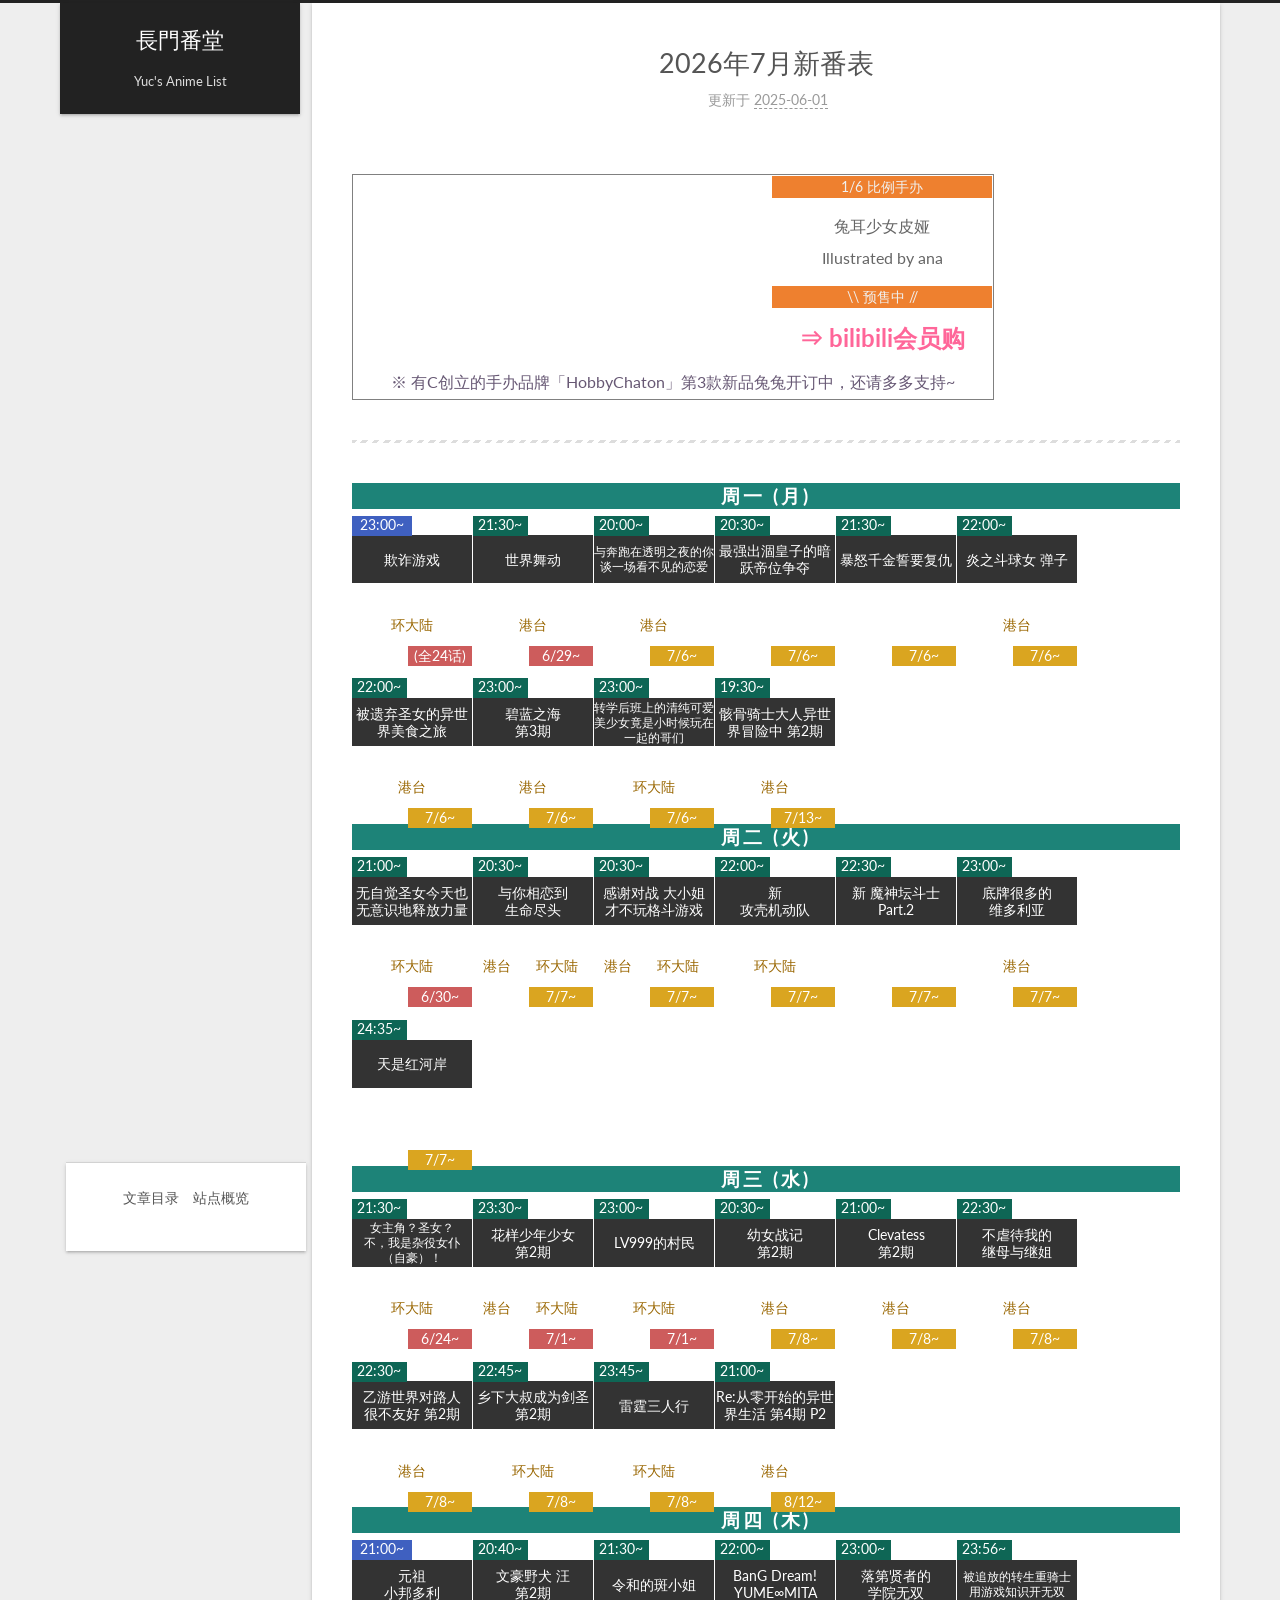
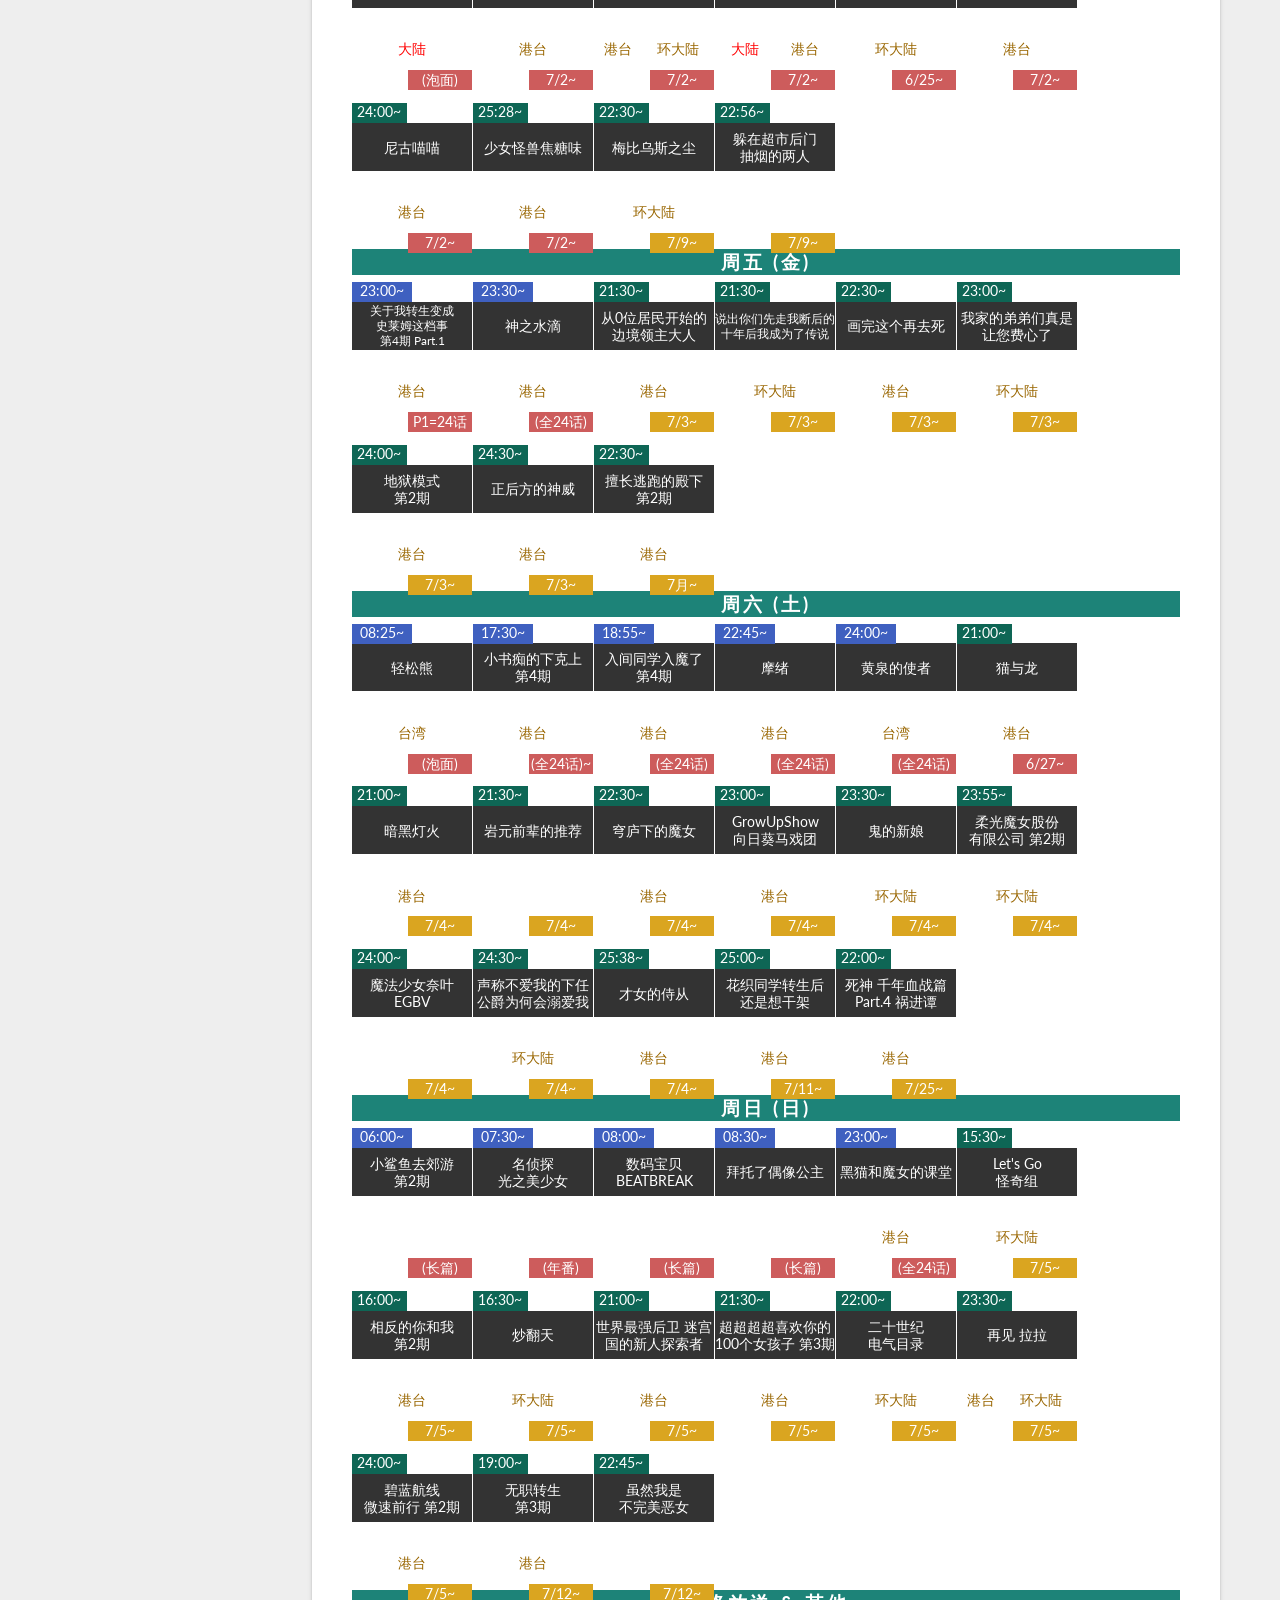
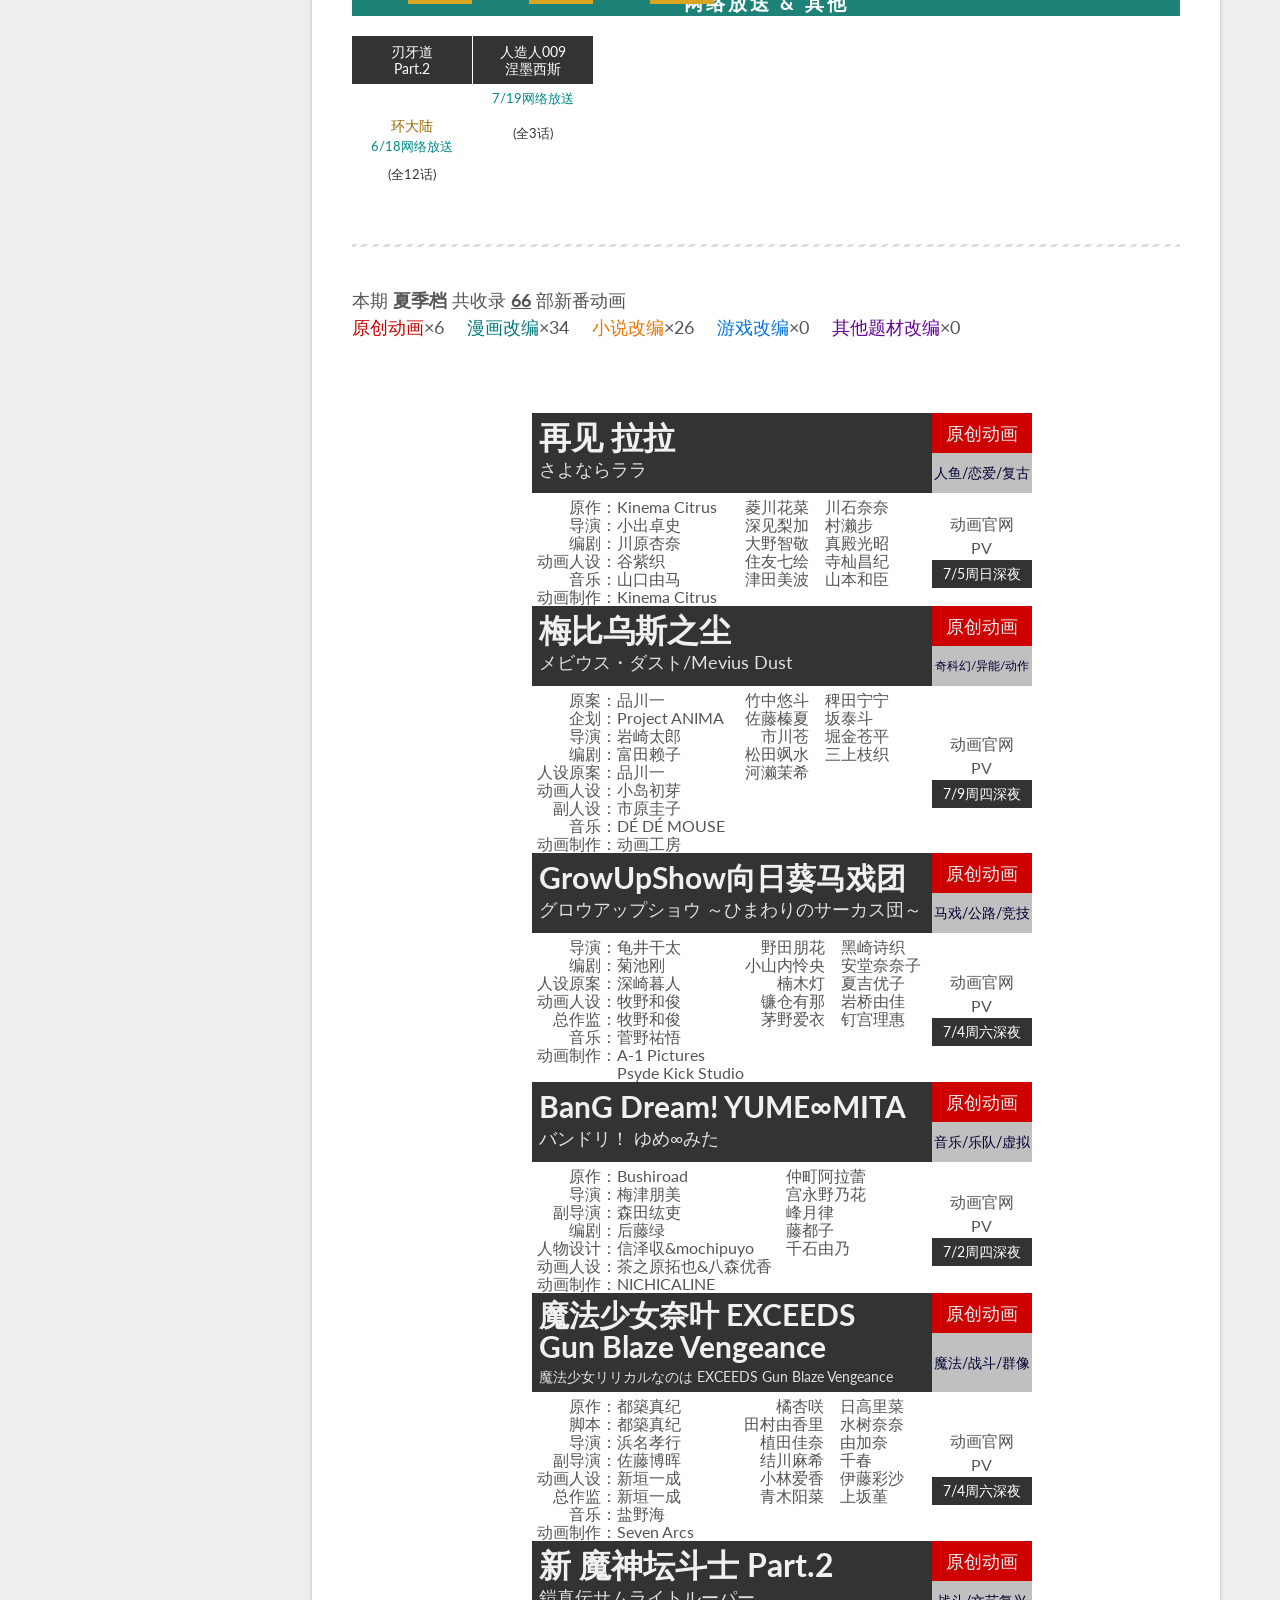
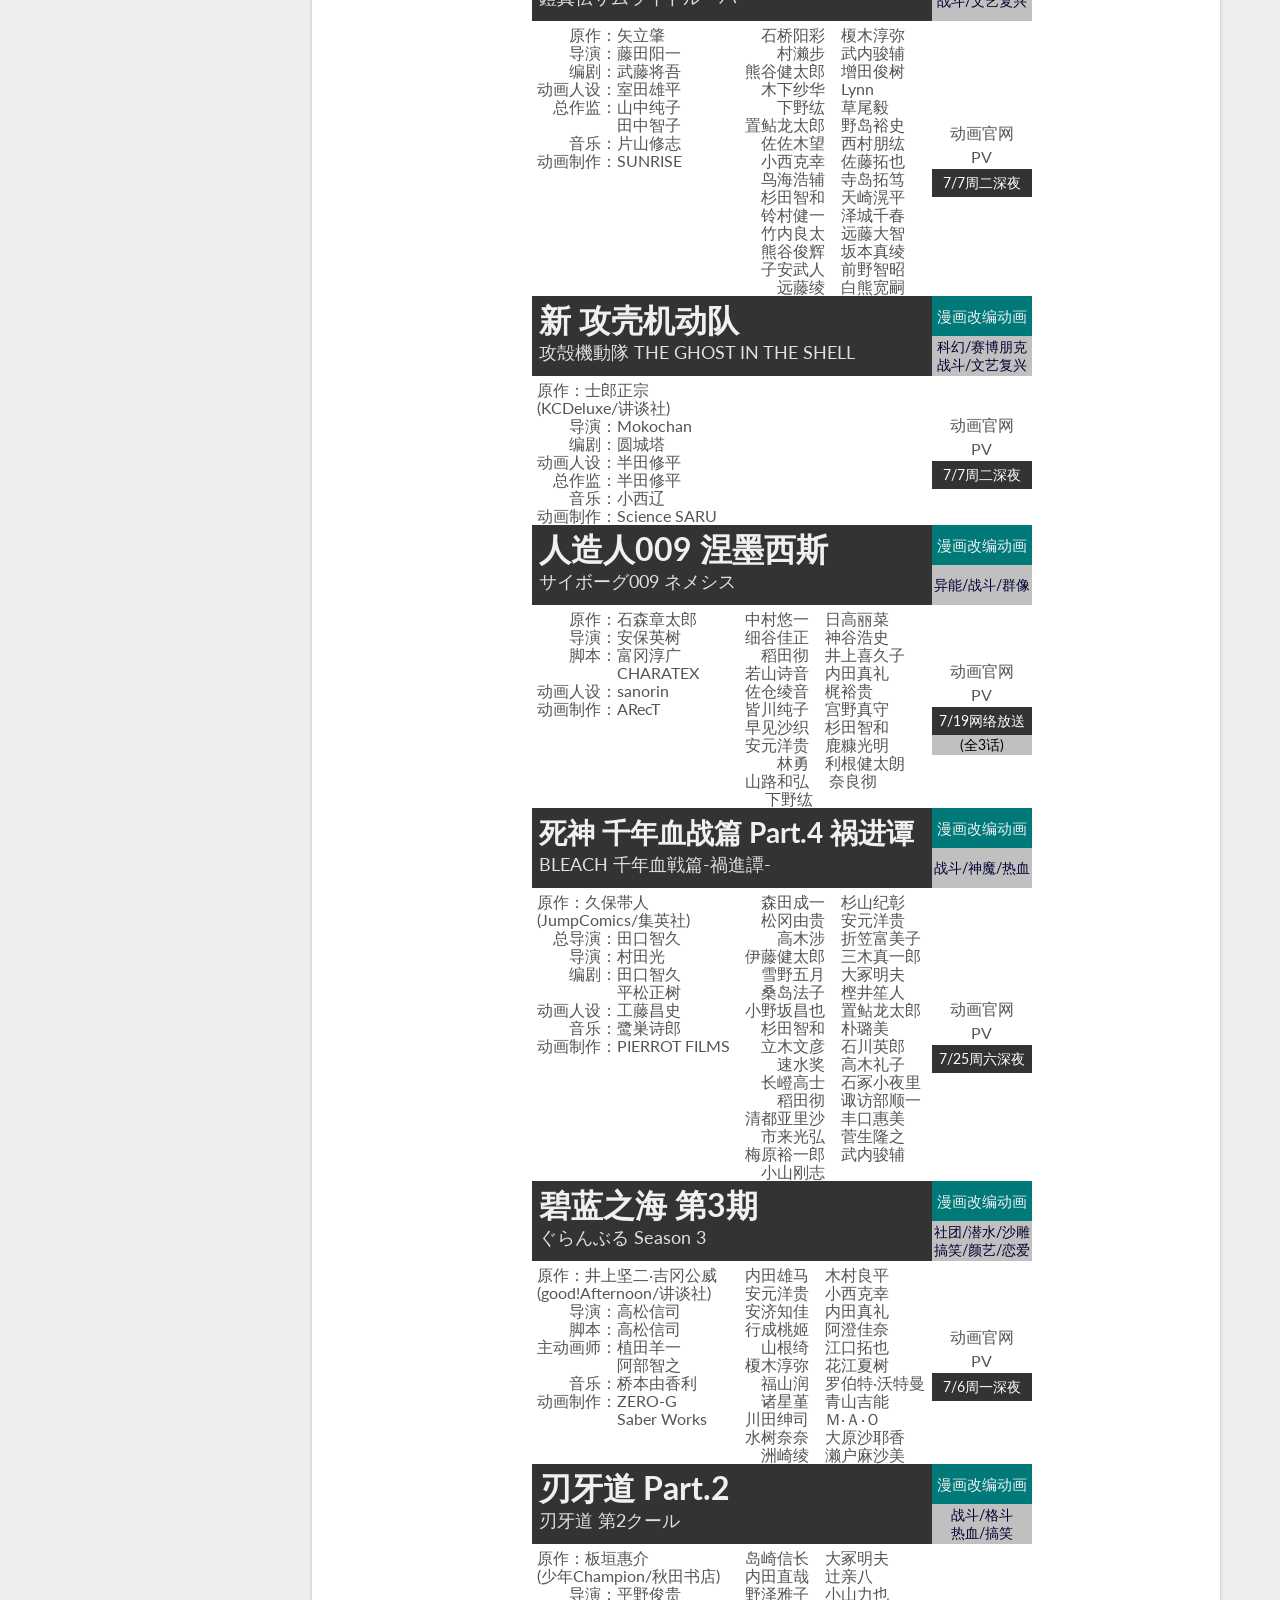
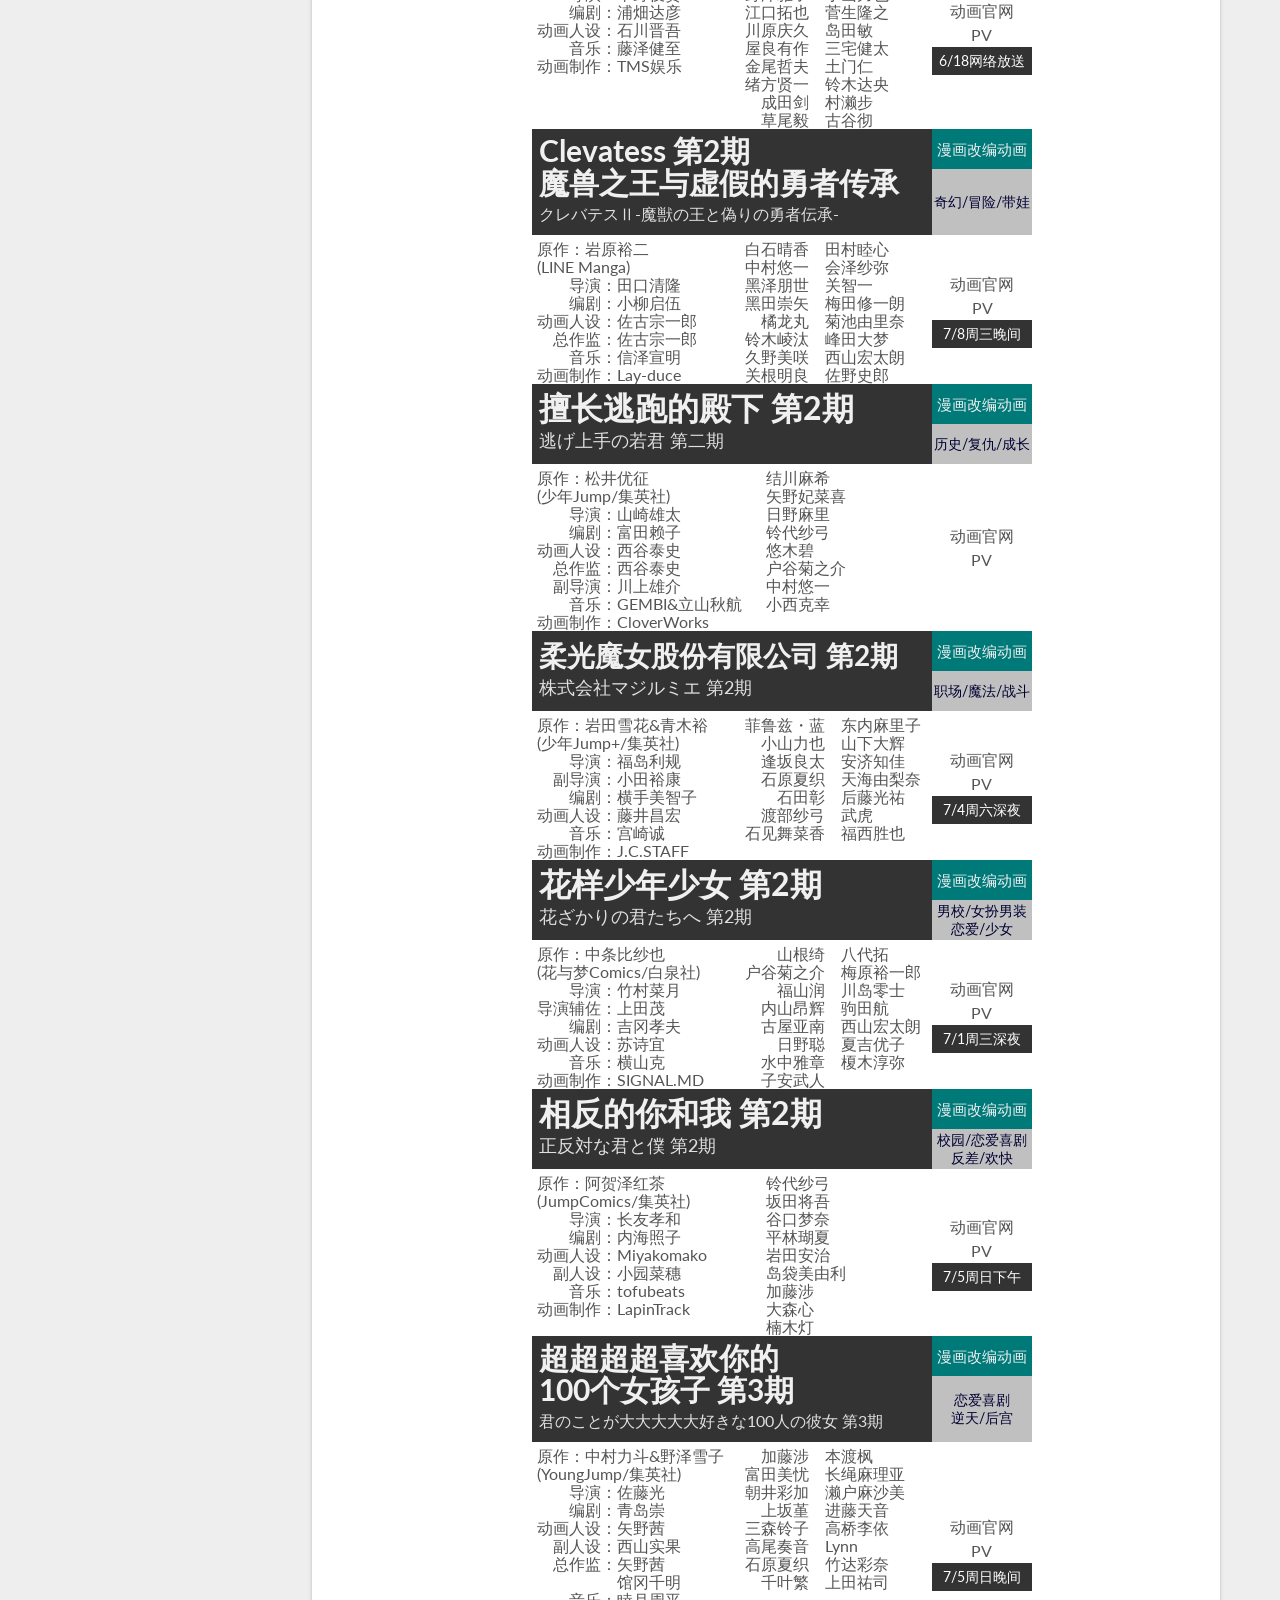
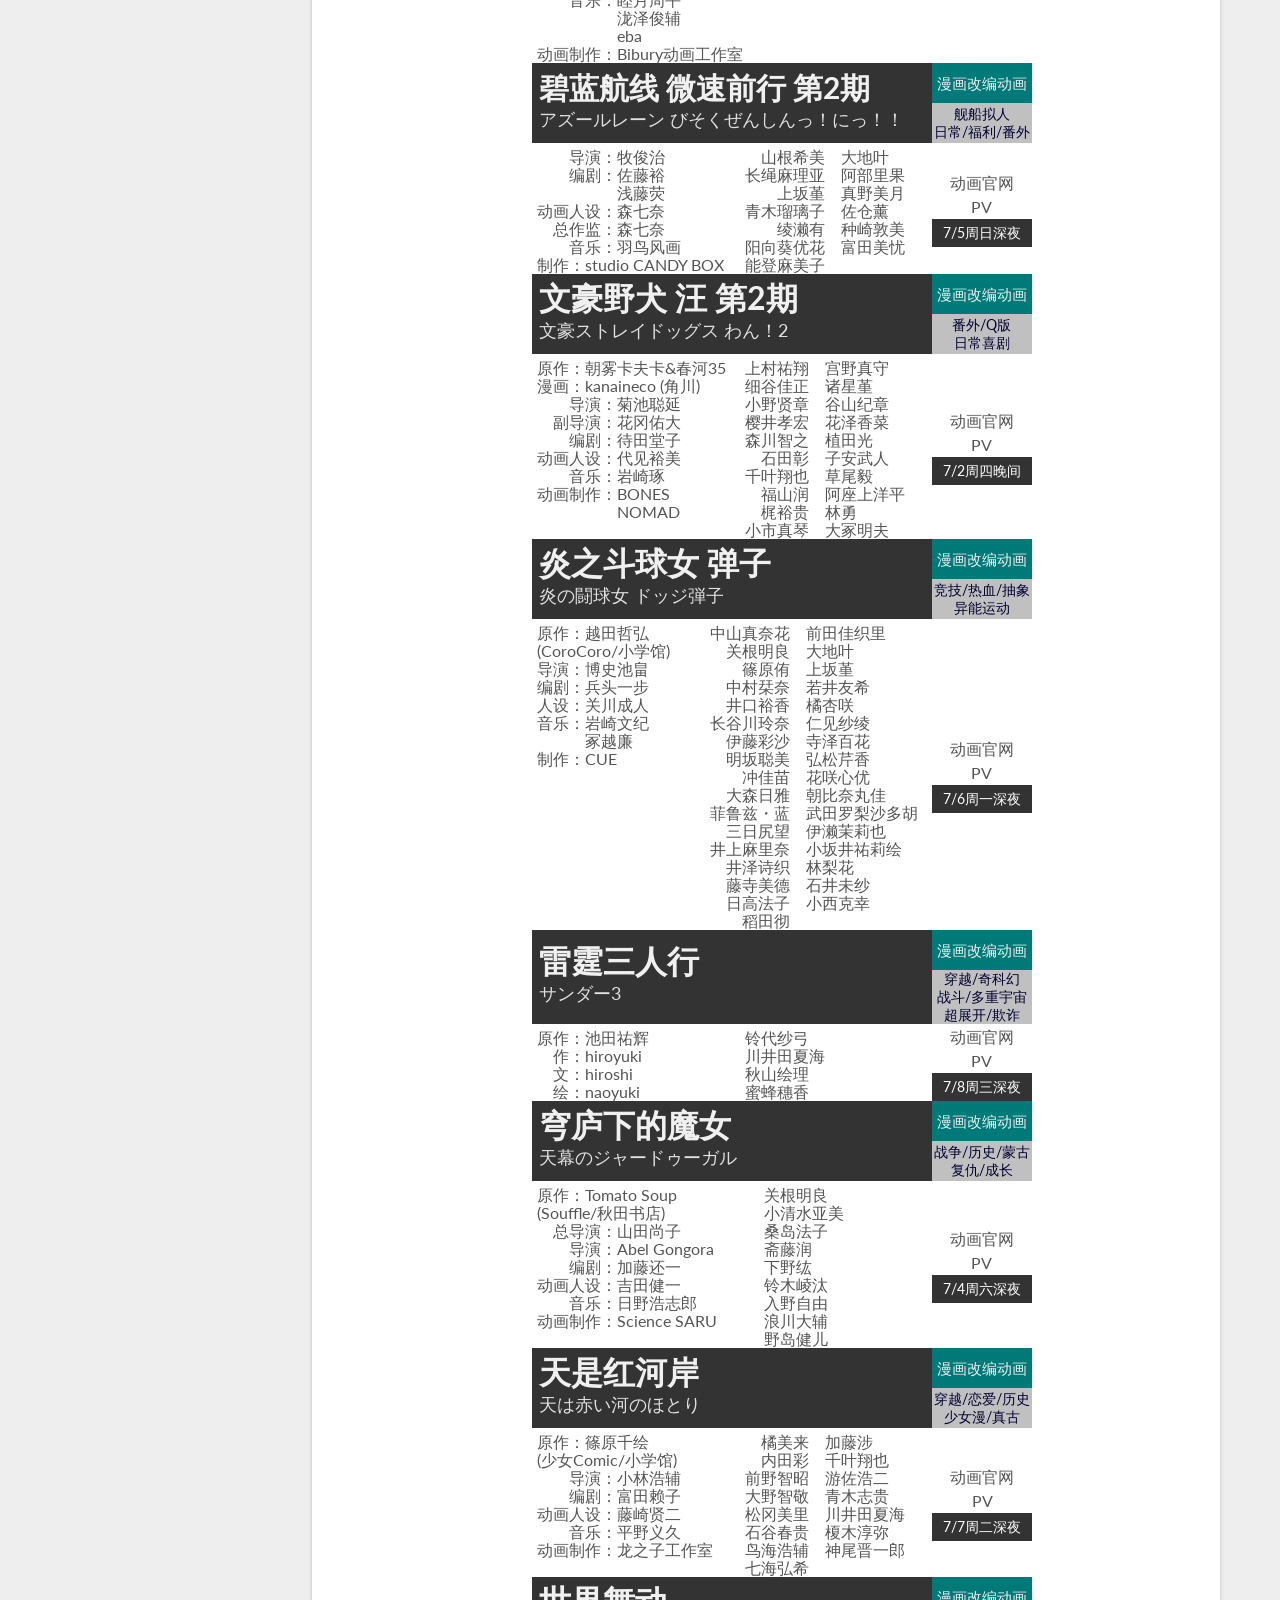
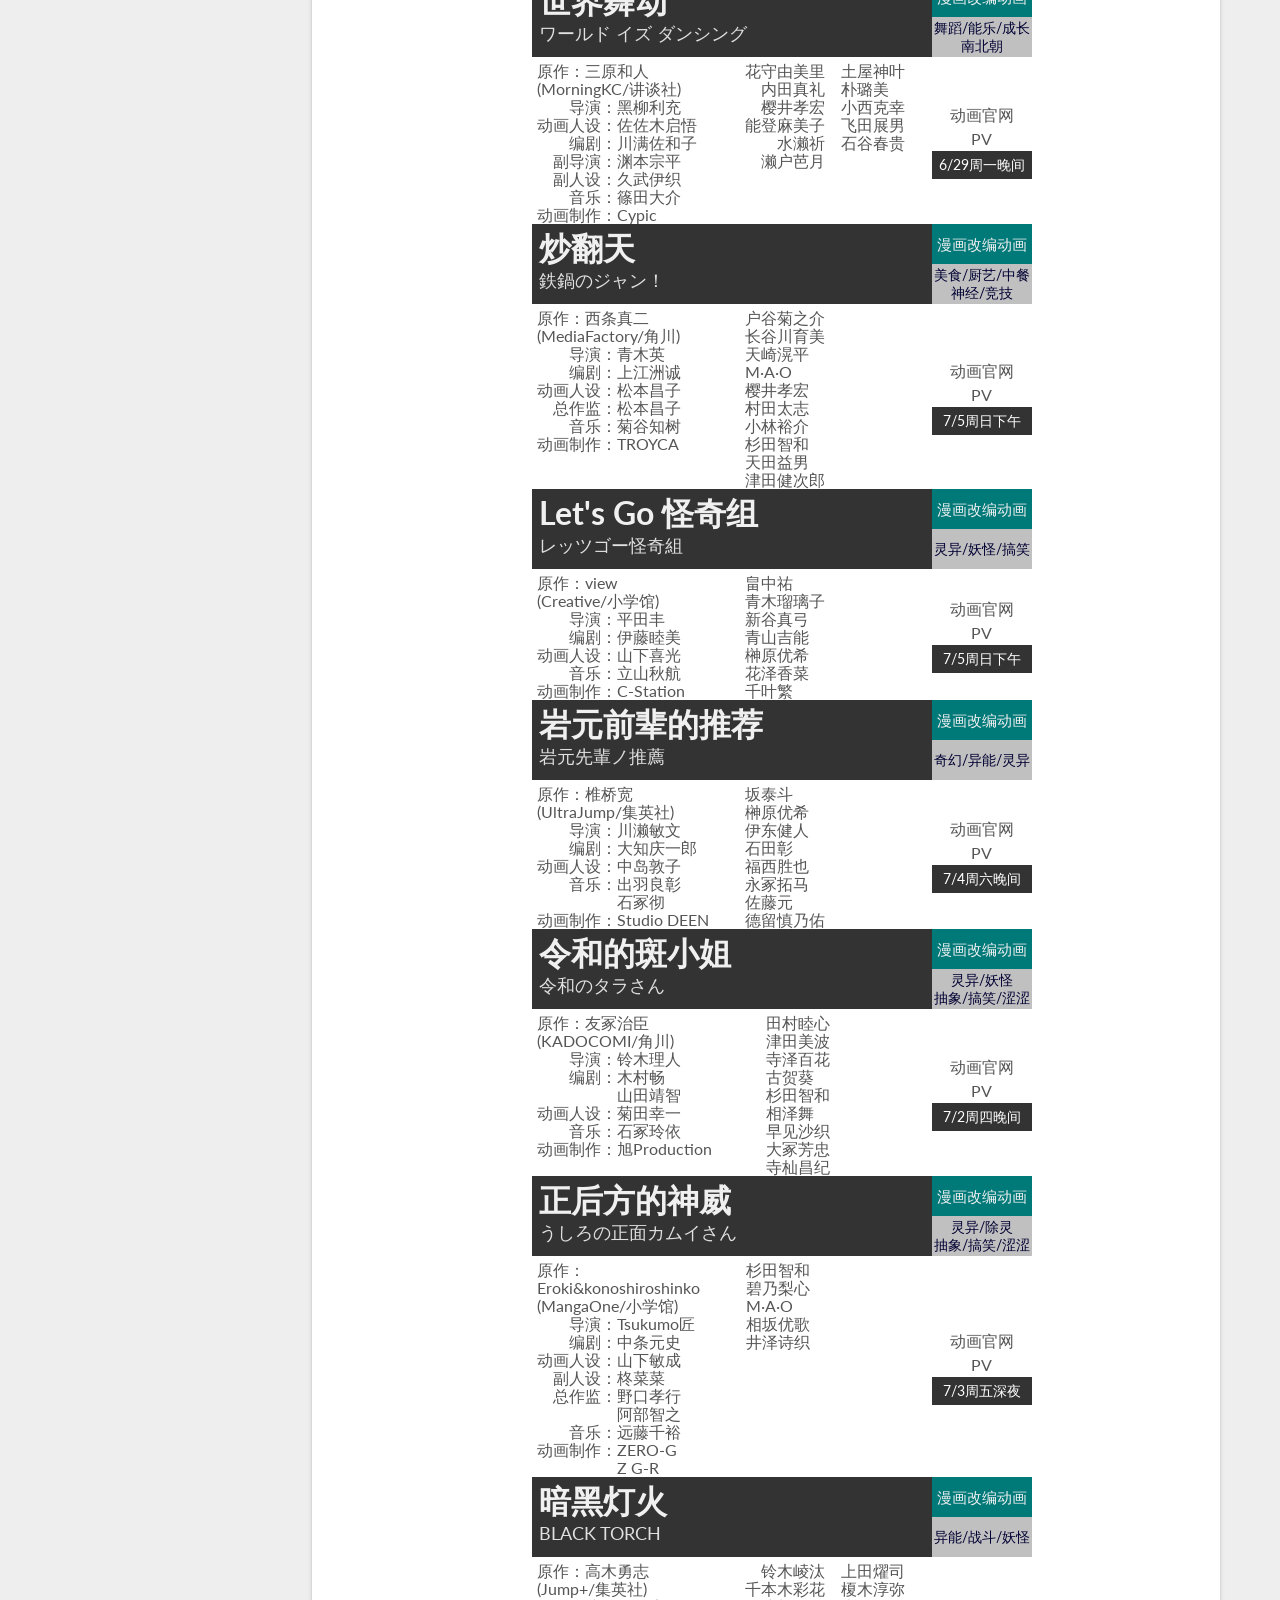
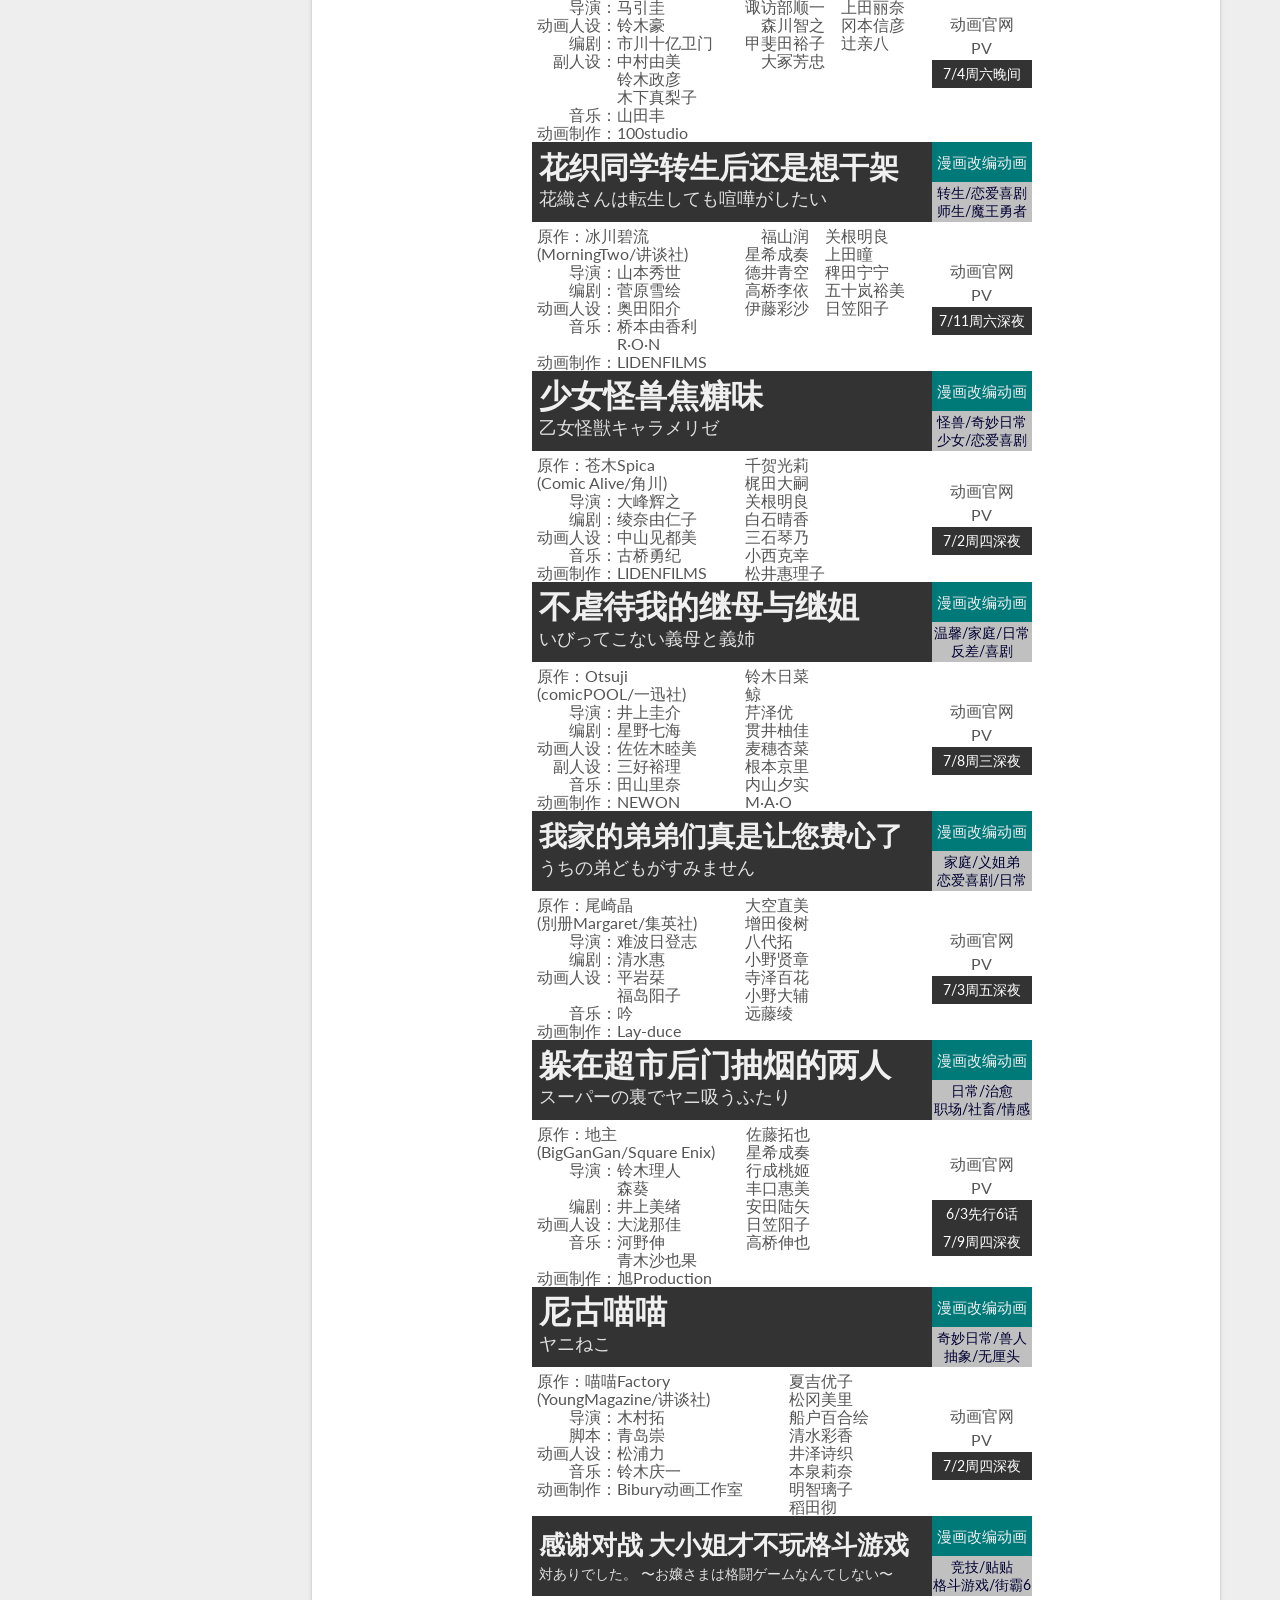
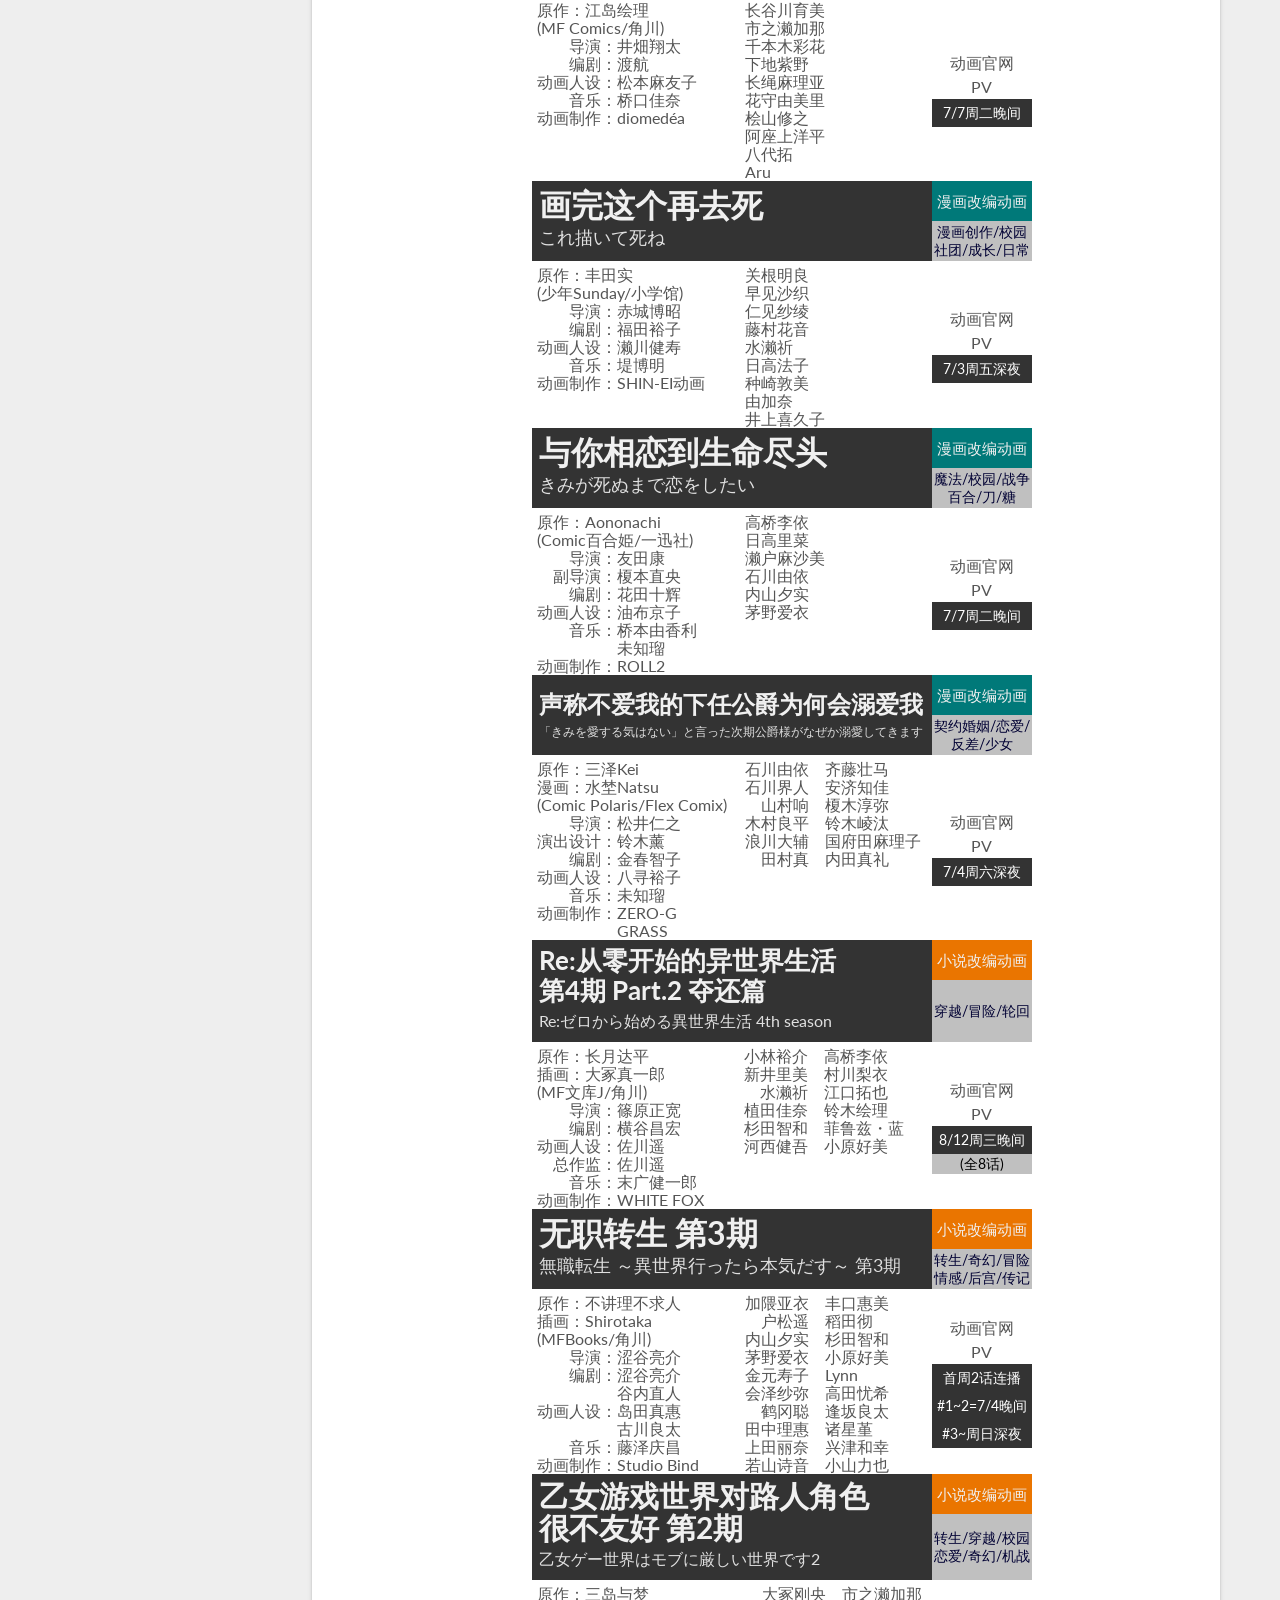
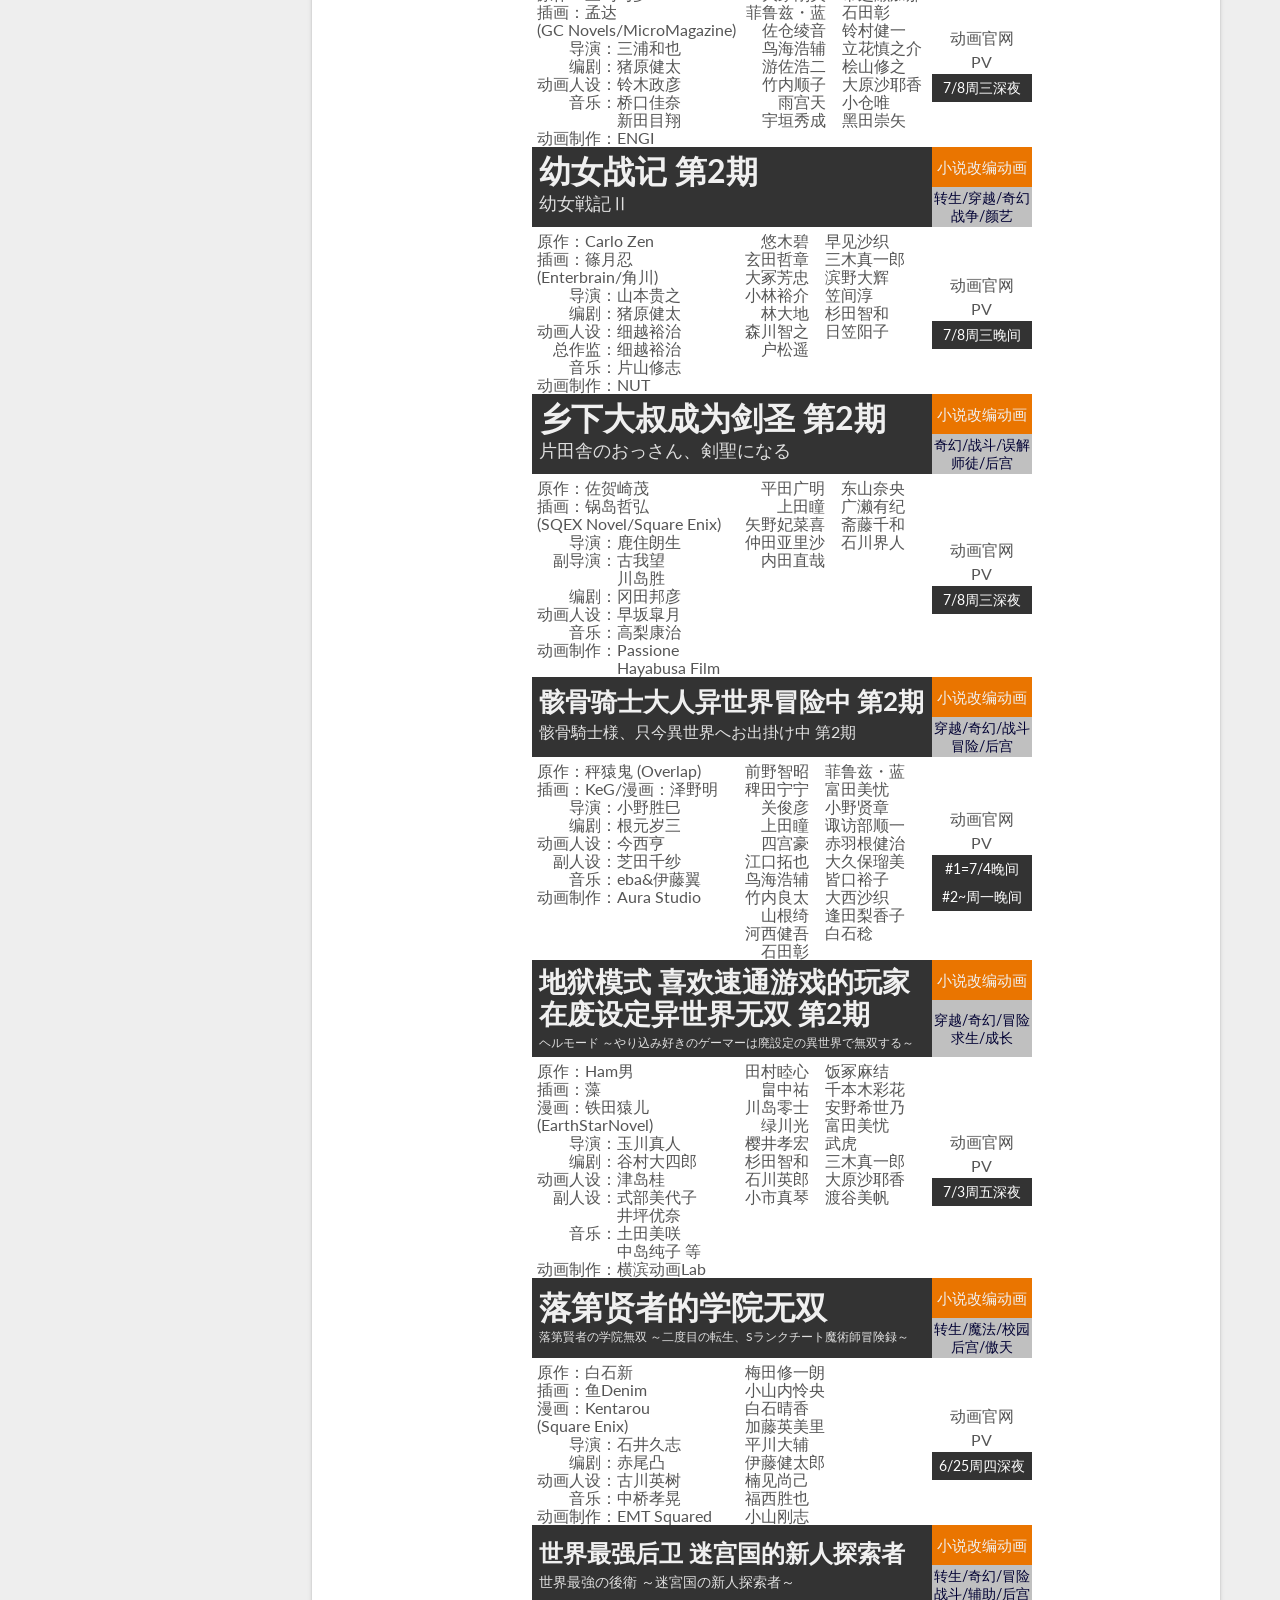
==== 202607/index.html @ d9e88715 "Site updated: 2026-07-03 03:59:45" ====
<!DOCTYPE html>
<html lang="zh-CN">
<head>
  <meta charset="UTF-8">
<meta name="viewport" content="width=device-width, initial-scale=1, maximum-scale=2">
<meta name="theme-color" content="#222">
<meta name="generator" content="Hexo 7.2.0">
<meta name="referrer" content="same-origin" />
  <link rel="apple-touch-icon" sizes="180x180" href="/images/apple-touch-icon-next.png">
  <link rel="icon" type="image/png" sizes="32x32" href="/images/32x32.png">
  <link rel="icon" type="image/png" sizes="16x16" href="/images/16x16.png">
  <link rel="mask-icon" href="/images/logo.svg" color="#222">

<link rel="stylesheet" href="/css/main.css">

<link rel="stylesheet" href="//fonts.loli.net/css?family=Lato:300,300italic,400,400italic,700,700italic&display=swap&subset=latin,latin-ext">
<link rel="stylesheet" href="\lib\font-awesome\css\font-awesome.min.css">
  <link rel="stylesheet" href="\lib\fancybox\source\jquery.fancybox.min.css">

<script id="hexo-configurations">
    var NexT = window.NexT || {};
    var CONFIG = {"hostname":"yuc.wiki","root":"/","scheme":"Gemini","version":"7.8.0","exturl":false,"sidebar":{"position":"left","display":"post","offset":12,"onmobile":false},"copycode":{"enable":false,"show_result":false,"style":null},"back2top":{"enable":true,"sidebar":false,"scrollpercent":false},"bookmark":{"enable":false,"save":"auto"},"fancybox":true,"mediumzoom":false,"lazyload":true,"pangu":false,"algolia":{"hits":{"per_page":10},"labels":{"input_placeholder":"Search for Posts","hits_empty":"We didn't find any results for the search: ${query}","hits_stats":"${hits} results found in ${time} ms"}},"localsearch":{"enable":false,"trigger":"auto","top_n_per_article":1,"unescape":false},"motion":{"enable":false,"async":false,"transition":{"post_block":"fadeIn","post_header":"slideDownIn","post_body":"slideDownIn","coll_header":"slideLeftIn","sidebar":"slideUpIn"}}};
  </script>

  <meta name="description" content="1&#x2F;6 比例手办 兔耳少女皮娅Illustrated by ana \\ 预售中 &#x2F;&#x2F; ⇒ bilibili会员购    ※ 有C创立的手办品牌「HobbyChaton」第3款新品兔兔开订中，还请多多支持~         周一 (月)   23:00~(全24话)欺诈游戏 环大陆   21:30~6&#x2F;29~世界舞动 港台  20:00~7&#x2F;6~与奔跑在透明之夜的你 谈一场">
<meta property="og:type" content="article">
<meta property="og:title" content="2026年7月新番表">
<meta property="og:url" content="http://yuc.wiki/202607/index.html">
<meta property="og:site_name" content="長門番堂">
<meta property="og:description" content="1&#x2F;6 比例手办 兔耳少女皮娅Illustrated by ana \\ 预售中 &#x2F;&#x2F; ⇒ bilibili会员购    ※ 有C创立的手办品牌「HobbyChaton」第3款新品兔兔开订中，还请多多支持~         周一 (月)   23:00~(全24话)欺诈游戏 环大陆   21:30~6&#x2F;29~世界舞动 港台  20:00~7&#x2F;6~与奔跑在透明之夜的你 谈一场">
<meta property="og:locale" content="zh_CN">
<meta property="og:image" content="https://i0.hdslb.com/bfs/new_dyn/397ac57ff9c2d061d2d8a9e4ec97feab30160.jpg">
<meta property="og:image" content="https://i0.hdslb.com/bfs/new_dyn/4bfa8cc4febe963d9851462e7ed4642a512995925.jpg">
<meta property="og:image" content="https://i0.hdslb.com/bfs/new_dyn/dec51811ba1216627f761e1a730be1f3512995925.jpg">
<meta property="og:image" content="https://i0.hdslb.com/bfs/new_dyn/e2cf0e4959454310e6390adaa601408e512995925.jpg">
<meta property="og:image" content="https://i0.hdslb.com/bfs/album/d06ad4b201012067db7d59c9dedfadeb6da75cf3.jpg">
<meta property="og:image" content="https://i0.hdslb.com/bfs/new_dyn/b8f5f663bc1685da7a86610174b65b2e512995925.jpg">
<meta property="og:image" content="https://i0.hdslb.com/bfs/album/d06ad4b201012067db7d59c9dedfadeb6da75cf3.jpg">
<meta property="og:image" content="https://i0.hdslb.com/bfs/new_dyn/a18b8b3a456f658eb2634d88904e1ffb512995925.jpg">
<meta property="og:image" content="https://i0.hdslb.com/bfs/new_dyn/8e9503bd8008ea81d32421b071433630512995925.jpg">
<meta property="og:image" content="https://i0.hdslb.com/bfs/new_dyn/754bdefab9bc7be8114fc0429988daee512995925.jpg">
<meta property="og:image" content="https://i0.hdslb.com/bfs/album/d06ad4b201012067db7d59c9dedfadeb6da75cf3.jpg">
<meta property="og:image" content="https://i0.hdslb.com/bfs/new_dyn/48182894e97ace76cc821e9ddd039aa5512995925.jpg">
<meta property="og:image" content="https://i0.hdslb.com/bfs/album/d06ad4b201012067db7d59c9dedfadeb6da75cf3.jpg">
<meta property="og:image" content="https://i0.hdslb.com/bfs/new_dyn/db81bd26acafcf3803b416d61f779df1512995925.jpg">
<meta property="og:image" content="https://i0.hdslb.com/bfs/album/d06ad4b201012067db7d59c9dedfadeb6da75cf3.jpg">
<meta property="og:image" content="https://i0.hdslb.com/bfs/new_dyn/f20b9868e5e84c8e4f0a52612aae4775512995925.jpg">
<meta property="og:image" content="https://i0.hdslb.com/bfs/new_dyn/dec51811ba1216627f761e1a730be1f3512995925.jpg">
<meta property="og:image" content="https://i0.hdslb.com/bfs/new_dyn/2310b9a8587d0f846f7f2b529a00065a512995925.jpg">
<meta property="og:image" content="https://i0.hdslb.com/bfs/album/d06ad4b201012067db7d59c9dedfadeb6da75cf3.jpg">
<meta property="og:image" content="https://i0.hdslb.com/bfs/new_dyn/f4893bcd78c847adf298bc5dbaa9e539512995925.jpg">
<meta property="og:image" content="https://i0.hdslb.com/bfs/new_dyn/dec51811ba1216627f761e1a730be1f3512995925.jpg">
<meta property="og:image" content="https://i0.hdslb.com/bfs/new_dyn/5e56eb53f26add20de1049642088ae14512995925.jpg">
<meta property="og:image" content="https://i0.hdslb.com/bfs/album/d06ad4b201012067db7d59c9dedfadeb6da75cf3.jpg">
<meta property="og:image" content="https://i0.hdslb.com/bfs/new_dyn/dec51811ba1216627f761e1a730be1f3512995925.jpg">
<meta property="og:image" content="https://i0.hdslb.com/bfs/new_dyn/dcc058e1d03a8f4d35cb6994bb619299512995925.jpg">
<meta property="og:image" content="https://i0.hdslb.com/bfs/album/d06ad4b201012067db7d59c9dedfadeb6da75cf3.jpg">
<meta property="og:image" content="https://i0.hdslb.com/bfs/new_dyn/dec51811ba1216627f761e1a730be1f3512995925.jpg">
<meta property="og:image" content="https://i0.hdslb.com/bfs/new_dyn/9c329ec79e3f688d9e240fe296f93cd0512995925.jpg">
<meta property="og:image" content="http://i0.hdslb.com/bfs/new_dyn/6cd55e44374528f5571fef8668480aee512995925.jpg">
<meta property="og:image" content="https://i0.hdslb.com/bfs/new_dyn/1fcbbe12b8d8652618de138a0026d767512995925.jpg">
<meta property="og:image" content="https://i0.hdslb.com/bfs/new_dyn/b8dbcf0c89324fd89cae8ea4ca820e52512995925.jpg">
<meta property="og:image" content="https://i0.hdslb.com/bfs/album/d06ad4b201012067db7d59c9dedfadeb6da75cf3.jpg">
<meta property="og:image" content="https://i0.hdslb.com/bfs/new_dyn/40b55bdf78f61985869b82bbd08c75f7512995925.jpg">
<meta property="og:image" content="https://i0.hdslb.com/bfs/new_dyn/6d5620daf830b39aa4a8a28e0258640f512995925.jpg">
<meta property="og:image" content="https://i0.hdslb.com/bfs/new_dyn/dec51811ba1216627f761e1a730be1f3512995925.jpg">
<meta property="og:image" content="https://i0.hdslb.com/bfs/new_dyn/f6fd144e178bc398971b6a24294ef061512995925.jpg">
<meta property="og:image" content="https://i0.hdslb.com/bfs/album/d06ad4b201012067db7d59c9dedfadeb6da75cf3.jpg">
<meta property="og:image" content="https://i0.hdslb.com/bfs/new_dyn/dec51811ba1216627f761e1a730be1f3512995925.jpg">
<meta property="og:image" content="https://i0.hdslb.com/bfs/new_dyn/28a51ffa05536c0f7605980cfc3aafbf512995925.jpg">
<meta property="og:image" content="http://i0.hdslb.com/bfs/new_dyn/dec51811ba1216627f761e1a730be1f3512995925.jpg">
<meta property="og:image" content="https://i0.hdslb.com/bfs/new_dyn/36ca0fd3c8b535ea4f5675d0c4462342512995925.jpg">
<meta property="og:image" content="https://i0.hdslb.com/bfs/album/d06ad4b201012067db7d59c9dedfadeb6da75cf3.jpg">
<meta property="og:image" content="https://i0.hdslb.com/bfs/new_dyn/19ab196439099d086e1eb62a803cd1b1512995925.jpg">
<meta property="og:image" content="https://i0.hdslb.com/bfs/album/d06ad4b201012067db7d59c9dedfadeb6da75cf3.jpg">
<meta property="og:image" content="https://i0.hdslb.com/bfs/new_dyn/2be64aa4e4554dfd6e4454f101574e48512995925.jpg">
<meta property="og:image" content="https://i0.hdslb.com/bfs/album/d06ad4b201012067db7d59c9dedfadeb6da75cf3.jpg">
<meta property="og:image" content="https://i0.hdslb.com/bfs/new_dyn/a33eb3e319f9c8508a6fee4aefa3891a512995925.jpg">
<meta property="og:image" content="https://i0.hdslb.com/bfs/album/d06ad4b201012067db7d59c9dedfadeb6da75cf3.jpg">
<meta property="og:image" content="https://i0.hdslb.com/bfs/new_dyn/1940e5804d1d53a81238b8c27c23e9b7512995925.jpg">
<meta property="og:image" content="http://i0.hdslb.com/bfs/new_dyn/6cd55e44374528f5571fef8668480aee512995925.jpg">
<meta property="og:image" content="https://i0.hdslb.com/bfs/new_dyn/a6d48c024d22dc6ce261ed92b0f39a67512995925.jpg">
<meta property="og:image" content="https://i0.hdslb.com/bfs/album/f2c9d88cce95d8e76092f0f5fc526d2ee234e376.jpg">
<meta property="og:image" content="https://i0.hdslb.com/bfs/new_dyn/e5498ee6e63f87ba626eb1a643692635512995925.jpg">
<meta property="og:image" content="https://i0.hdslb.com/bfs/album/d06ad4b201012067db7d59c9dedfadeb6da75cf3.jpg">
<meta property="og:image" content="https://i0.hdslb.com/bfs/new_dyn/1f69329fcadb72424dc1afe5b3a1ff5c512995925.jpg">
<meta property="og:image" content="https://i0.hdslb.com/bfs/album/c2c2b4b458991a52260503b0e828831c2b6109f1.jpg">
<meta property="og:image" content="https://i0.hdslb.com/bfs/new_dyn/da557193091701a3d8201ae3a2363ce9512995925.jpg">
<meta property="og:image" content="https://i0.hdslb.com/bfs/album/d06ad4b201012067db7d59c9dedfadeb6da75cf3.jpg">
<meta property="og:image" content="https://i0.hdslb.com/bfs/new_dyn/b41e34d9c820c3ddd15e91b48eaab2a7512995925.jpg">
<meta property="og:image" content="https://i0.hdslb.com/bfs/album/d06ad4b201012067db7d59c9dedfadeb6da75cf3.jpg">
<meta property="og:image" content="https://i0.hdslb.com/bfs/new_dyn/dec51811ba1216627f761e1a730be1f3512995925.jpg">
<meta property="og:image" content="https://i0.hdslb.com/bfs/new_dyn/39ee0f846560cdf5f63c9ddfee8d21ac512995925.jpg">
<meta property="og:image" content="https://i0.hdslb.com/bfs/album/c2c2b4b458991a52260503b0e828831c2b6109f1.jpg">
<meta property="og:image" content="https://i0.hdslb.com/bfs/album/d06ad4b201012067db7d59c9dedfadeb6da75cf3.jpg">
<meta property="og:image" content="https://i0.hdslb.com/bfs/new_dyn/7063238a511a436b56c01bf4762978bc512995925.jpg">
<meta property="og:image" content="https://i0.hdslb.com/bfs/new_dyn/dec51811ba1216627f761e1a730be1f3512995925.jpg">
<meta property="og:image" content="https://i0.hdslb.com/bfs/new_dyn/170623b6f4548fe83500d807045be59b512995925.jpg">
<meta property="og:image" content="https://i0.hdslb.com/bfs/album/d06ad4b201012067db7d59c9dedfadeb6da75cf3.jpg">
<meta property="og:image" content="https://i0.hdslb.com/bfs/new_dyn/9043ebde02deb628f2871c88c19b3275512995925.jpg">
<meta property="og:image" content="https://i0.hdslb.com/bfs/album/d06ad4b201012067db7d59c9dedfadeb6da75cf3.jpg">
<meta property="og:image" content="https://i0.hdslb.com/bfs/new_dyn/611633a85663932cb5c2a9cae13b057e512995925.jpg">
<meta property="og:image" content="https://i0.hdslb.com/bfs/album/d06ad4b201012067db7d59c9dedfadeb6da75cf3.jpg">
<meta property="og:image" content="https://i0.hdslb.com/bfs/new_dyn/67a6f69c0e2fe29493629da4c6dd394c512995925.jpg">
<meta property="og:image" content="https://i0.hdslb.com/bfs/new_dyn/dec51811ba1216627f761e1a730be1f3512995925.jpg">
<meta property="og:image" content="https://i0.hdslb.com/bfs/new_dyn/02763b6fa9298a0804a71dc67052c457512995925.jpg">
<meta property="og:image" content="https://i0.hdslb.com/bfs/new_dyn/648dca44ac3971f8c65a5d263480fb3d512995925.jpg">
<meta property="og:image" content="https://i0.hdslb.com/bfs/album/d06ad4b201012067db7d59c9dedfadeb6da75cf3.jpg">
<meta property="og:image" content="https://i0.hdslb.com/bfs/new_dyn/dffacfcc81daa70300e7d7ec5afd7e1c512995925.jpg">
<meta property="og:image" content="https://i0.hdslb.com/bfs/album/d06ad4b201012067db7d59c9dedfadeb6da75cf3.jpg">
<meta property="og:image" content="https://i0.hdslb.com/bfs/new_dyn/ce8e23f26026dbc2043aecab806f8af6512995925.jpg">
<meta property="og:image" content="https://i0.hdslb.com/bfs/album/d06ad4b201012067db7d59c9dedfadeb6da75cf3.jpg">
<meta property="og:image" content="https://i0.hdslb.com/bfs/new_dyn/ed7549b6186cc9dbb2706b946c9dbdfe512995925.jpg">
<meta property="og:image" content="https://i0.hdslb.com/bfs/new_dyn/dec51811ba1216627f761e1a730be1f3512995925.jpg">
<meta property="og:image" content="https://i0.hdslb.com/bfs/new_dyn/6e1b9ec6fb5177e973546f3d5665e810512995925.jpg">
<meta property="og:image" content="https://i0.hdslb.com/bfs/album/d06ad4b201012067db7d59c9dedfadeb6da75cf3.jpg">
<meta property="og:image" content="https://i0.hdslb.com/bfs/new_dyn/737c88e9bbea1adb267b6c4f19c153ba512995925.jpg">
<meta property="og:image" content="https://i0.hdslb.com/bfs/new_dyn/dec51811ba1216627f761e1a730be1f3512995925.jpg">
<meta property="og:image" content="https://i0.hdslb.com/bfs/new_dyn/91f134e4d0dd02fab86e3ff1c508769a512995925.jpg">
<meta property="og:image" content="https://i0.hdslb.com/bfs/album/d06ad4b201012067db7d59c9dedfadeb6da75cf3.jpg">
<meta property="og:image" content="https://i0.hdslb.com/bfs/new_dyn/609257722f4bf239207a72d33c82408c512995925.jpg">
<meta property="og:image" content="https://i0.hdslb.com/bfs/album/d06ad4b201012067db7d59c9dedfadeb6da75cf3.jpg">
<meta property="og:image" content="https://i0.hdslb.com/bfs/new_dyn/71b9d57fb31b6a53c3565632f461861c512995925.jpg">
<meta property="og:image" content="https://i0.hdslb.com/bfs/album/d06ad4b201012067db7d59c9dedfadeb6da75cf3.jpg">
<meta property="og:image" content="https://i0.hdslb.com/bfs/new_dyn/2651151e2fe96b889565e33a7d4b69d9512995925.jpg">
<meta property="og:image" content="https://i0.hdslb.com/bfs/album/d06ad4b201012067db7d59c9dedfadeb6da75cf3.jpg">
<meta property="og:image" content="https://i0.hdslb.com/bfs/new_dyn/e102567e0958ad8d2656dd3bf5c65050512995925.jpg">
<meta property="og:image" content="https://i0.hdslb.com/bfs/album/d06ad4b201012067db7d59c9dedfadeb6da75cf3.jpg">
<meta property="og:image" content="https://i0.hdslb.com/bfs/new_dyn/a391a1fc78171684a9584086d0a95af8512995925.jpg">
<meta property="og:image" content="https://i0.hdslb.com/bfs/album/d06ad4b201012067db7d59c9dedfadeb6da75cf3.jpg">
<meta property="og:image" content="https://i0.hdslb.com/bfs/new_dyn/c9ff953b58e6169ce055034b1da5b160512995925.jpg">
<meta property="og:image" content="https://i0.hdslb.com/bfs/album/d06ad4b201012067db7d59c9dedfadeb6da75cf3.jpg">
<meta property="og:image" content="https://i0.hdslb.com/bfs/new_dyn/5be47c5c1e39ce9ce4ebebd5a4f34d1f512995925.jpg">
<meta property="og:image" content="https://i0.hdslb.com/bfs/album/d06ad4b201012067db7d59c9dedfadeb6da75cf3.jpg">
<meta property="og:image" content="https://i0.hdslb.com/bfs/new_dyn/867341f8f0cedda8c0bd1d470d506cd6512995925.jpg">
<meta property="og:image" content="https://i0.hdslb.com/bfs/album/d06ad4b201012067db7d59c9dedfadeb6da75cf3.jpg">
<meta property="og:image" content="https://i0.hdslb.com/bfs/new_dyn/67adc38f7025cc8c4b030a27fface3da512995925.jpg">
<meta property="og:image" content="https://i0.hdslb.com/bfs/album/d06ad4b201012067db7d59c9dedfadeb6da75cf3.jpg">
<meta property="og:image" content="https://i0.hdslb.com/bfs/new_dyn/d1e05e6cae2a4ee4443c9b7be0af573d512995925.jpg">
<meta property="og:image" content="https://i0.hdslb.com/bfs/new_dyn/69ee7bf21dd04dfcfcc2b88d035a5b73512995925.jpg">
<meta property="og:image" content="https://i0.hdslb.com/bfs/album/d06ad4b201012067db7d59c9dedfadeb6da75cf3.jpg">
<meta property="og:image" content="https://i0.hdslb.com/bfs/new_dyn/1ddf686a54bc913313638157bf5ded46512995925.jpg">
<meta property="og:image" content="https://i0.hdslb.com/bfs/album/d06ad4b201012067db7d59c9dedfadeb6da75cf3.jpg">
<meta property="og:image" content="https://i0.hdslb.com/bfs/new_dyn/e8b05a97ffaed113f2f68668bcc5184e512995925.jpg">
<meta property="og:image" content="https://i0.hdslb.com/bfs/new_dyn/dec51811ba1216627f761e1a730be1f3512995925.jpg">
<meta property="og:image" content="https://i0.hdslb.com/bfs/new_dyn/b6c61ecc8140dd8b41318a46f5585c6d512995925.jpg">
<meta property="og:image" content="http://i0.hdslb.com/bfs/new_dyn/6cd55e44374528f5571fef8668480aee512995925.jpg">
<meta property="og:image" content="https://i0.hdslb.com/bfs/new_dyn/7abf6ddef094ab555b8e9e4b95bdbb7e512995925.jpg">
<meta property="og:image" content="https://i0.hdslb.com/bfs/new_dyn/0e7464dfb9953d64fd2d0133d0e86aa3512995925.jpg">
<meta property="og:image" content="https://i0.hdslb.com/bfs/new_dyn/dec51811ba1216627f761e1a730be1f3512995925.jpg">
<meta property="og:image" content="https://i0.hdslb.com/bfs/new_dyn/0baba8c1870b60a0b76af45561a97b65512995925.jpg">
<meta property="og:image" content="https://i0.hdslb.com/bfs/album/d06ad4b201012067db7d59c9dedfadeb6da75cf3.jpg">
<meta property="og:image" content="https://i0.hdslb.com/bfs/new_dyn/d39282e5a07f528ea4861fcfbf9e81d4512995925.jpg">
<meta property="og:image" content="https://i0.hdslb.com/bfs/album/d06ad4b201012067db7d59c9dedfadeb6da75cf3.jpg">
<meta property="og:image" content="https://i0.hdslb.com/bfs/new_dyn/8448481231bccefba5b1181dc8652d64512995925.jpg">
<meta property="og:image" content="https://i0.hdslb.com/bfs/album/d06ad4b201012067db7d59c9dedfadeb6da75cf3.jpg">
<meta property="og:image" content="https://i0.hdslb.com/bfs/new_dyn/a7692ed66130421268847ff7557c2faa512995925.jpg">
<meta property="og:image" content="https://i0.hdslb.com/bfs/new_dyn/04f8e8caa26b49173c93d547011e2000512995925.jpg">
<meta property="og:image" content="https://i0.hdslb.com/bfs/new_dyn/121eaf1a4dc9fecb15201af71e8a4fb6512995925.jpg">
<meta property="og:image" content="https://i0.hdslb.com/bfs/new_dyn/9e394c8578b1aa02e33150658ceef7ba512995925.jpg">
<meta property="og:image" content="https://i0.hdslb.com/bfs/new_dyn/ebbf753e84a0c569c5b35940a0644839512995925.jpg">
<meta property="og:image" content="https://i0.hdslb.com/bfs/album/d06ad4b201012067db7d59c9dedfadeb6da75cf3.jpg">
<meta property="og:image" content="https://i0.hdslb.com/bfs/new_dyn/86ee784222c121962826aa47e3cfd267512995925.jpg">
<meta property="og:image" content="http://i0.hdslb.com/bfs/new_dyn/dec51811ba1216627f761e1a730be1f3512995925.jpg">
<meta property="og:image" content="https://i0.hdslb.com/bfs/new_dyn/4081442c76b9d08fc7c34da8e2f4d501512995925.jpg">
<meta property="og:image" content="https://i0.hdslb.com/bfs/album/d06ad4b201012067db7d59c9dedfadeb6da75cf3.jpg">
<meta property="og:image" content="https://i0.hdslb.com/bfs/new_dyn/0a7961716aeb38be6352355e05467c07512995925.jpg">
<meta property="og:image" content="http://i0.hdslb.com/bfs/new_dyn/dec51811ba1216627f761e1a730be1f3512995925.jpg">
<meta property="og:image" content="https://i0.hdslb.com/bfs/new_dyn/7ffbb763ee08eb87f2695d02e302134f512995925.jpg">
<meta property="og:image" content="https://i0.hdslb.com/bfs/album/d06ad4b201012067db7d59c9dedfadeb6da75cf3.jpg">
<meta property="og:image" content="https://i0.hdslb.com/bfs/new_dyn/474899f247a75f593180d0759a783635512995925.jpg">
<meta property="og:image" content="https://i0.hdslb.com/bfs/album/d06ad4b201012067db7d59c9dedfadeb6da75cf3.jpg">
<meta property="og:image" content="https://i0.hdslb.com/bfs/new_dyn/5691179311a0702b8d5fbec57ed5d05d512995925.jpg">
<meta property="og:image" content="https://i0.hdslb.com/bfs/album/f2c9d88cce95d8e76092f0f5fc526d2ee234e376.jpg">
<meta property="og:image" content="https://i0.hdslb.com/bfs/new_dyn/838239e4d2dabeb51b5241535f5821a7512995925.jpg">
<meta property="og:image" content="https://i0.hdslb.com/bfs/album/d06ad4b201012067db7d59c9dedfadeb6da75cf3.jpg">
<meta property="og:image" content="https://i0.hdslb.com/bfs/new_dyn/dec51811ba1216627f761e1a730be1f3512995925.jpg">
<meta property="og:image" content="https://i0.hdslb.com/bfs/new_dyn/6122311dd677dc4941f8cb82f56a6c48512995925.jpg">
<meta property="og:image" content="https://i0.hdslb.com/bfs/album/d06ad4b201012067db7d59c9dedfadeb6da75cf3.jpg">
<meta property="og:image" content="https://i0.hdslb.com/bfs/new_dyn/a15be389060cf0bf2a8f07a63cd401f6512995925.jpg">
<meta property="og:image" content="https://i0.hdslb.com/bfs/album/d06ad4b201012067db7d59c9dedfadeb6da75cf3.jpg">
<meta property="og:image" content="https://i0.hdslb.com/bfs/new_dyn/df5578fc4cc578805e5c356fe0c07c6c512995925.jpg">
<meta property="og:image" content="https://i0.hdslb.com/bfs/new_dyn/ce93161f8aebb57e6437bbfe2c2b9f9f512995925.jpg">
<meta property="og:image" content="https://i0.hdslb.com/bfs/album/f2c9d88cce95d8e76092f0f5fc526d2ee234e376.jpg">
<meta property="og:image" content="https://i0.hdslb.com/bfs/new_dyn/9b28dba13543264543b03fd271eb7d5a512995925.jpg">
<meta property="og:image" content="https://i0.hdslb.com/bfs/new_dyn/838239e4d2dabeb51b5241535f5821a7512995925.jpg">
<meta property="og:image" content="https://i0.hdslb.com/bfs/new_dyn/67a6f69c0e2fe29493629da4c6dd394c512995925.jpg">
<meta property="og:image" content="https://i0.hdslb.com/bfs/new_dyn/1ddf686a54bc913313638157bf5ded46512995925.jpg">
<meta property="og:image" content="https://i0.hdslb.com/bfs/new_dyn/39ee0f846560cdf5f63c9ddfee8d21ac512995925.jpg">
<meta property="og:image" content="https://i0.hdslb.com/bfs/new_dyn/7abf6ddef094ab555b8e9e4b95bdbb7e512995925.jpg">
<meta property="og:image" content="https://i0.hdslb.com/bfs/new_dyn/1fcbbe12b8d8652618de138a0026d767512995925.jpg">
<meta property="og:image" content="https://i0.hdslb.com/bfs/new_dyn/9c329ec79e3f688d9e240fe296f93cd0512995925.jpg">
<meta property="og:image" content="https://i0.hdslb.com/bfs/new_dyn/9b28dba13543264543b03fd271eb7d5a512995925.jpg">
<meta property="og:image" content="https://i0.hdslb.com/bfs/new_dyn/8448481231bccefba5b1181dc8652d64512995925.jpg">
<meta property="og:image" content="https://i0.hdslb.com/bfs/new_dyn/db81bd26acafcf3803b416d61f779df1512995925.jpg">
<meta property="og:image" content="https://i0.hdslb.com/bfs/new_dyn/ce93161f8aebb57e6437bbfe2c2b9f9f512995925.jpg">
<meta property="og:image" content="https://i0.hdslb.com/bfs/new_dyn/19ab196439099d086e1eb62a803cd1b1512995925.jpg">
<meta property="og:image" content="https://i0.hdslb.com/bfs/new_dyn/71b9d57fb31b6a53c3565632f461861c512995925.jpg">
<meta property="og:image" content="https://i0.hdslb.com/bfs/new_dyn/b6c61ecc8140dd8b41318a46f5585c6d512995925.jpg">
<meta property="og:image" content="https://i0.hdslb.com/bfs/new_dyn/f6fd144e178bc398971b6a24294ef061512995925.jpg">
<meta property="og:image" content="https://i0.hdslb.com/bfs/new_dyn/4081442c76b9d08fc7c34da8e2f4d501512995925.jpg">
<meta property="og:image" content="https://i0.hdslb.com/bfs/new_dyn/474899f247a75f593180d0759a783635512995925.jpg">
<meta property="og:image" content="https://i0.hdslb.com/bfs/new_dyn/6122311dd677dc4941f8cb82f56a6c48512995925.jpg">
<meta property="og:image" content="https://i0.hdslb.com/bfs/new_dyn/da557193091701a3d8201ae3a2363ce9512995925.jpg">
<meta property="og:image" content="https://i0.hdslb.com/bfs/new_dyn/754bdefab9bc7be8114fc0429988daee512995925.jpg">
<meta property="og:image" content="https://i0.hdslb.com/bfs/new_dyn/a6d48c024d22dc6ce261ed92b0f39a67512995925.jpg">
<meta property="og:image" content="https://i0.hdslb.com/bfs/new_dyn/69ee7bf21dd04dfcfcc2b88d035a5b73512995925.jpg">
<meta property="og:image" content="https://i0.hdslb.com/bfs/new_dyn/40b55bdf78f61985869b82bbd08c75f7512995925.jpg">
<meta property="og:image" content="https://i0.hdslb.com/bfs/new_dyn/e2cf0e4959454310e6390adaa601408e512995925.jpg">
<meta property="og:image" content="https://i0.hdslb.com/bfs/new_dyn/0a7961716aeb38be6352355e05467c07512995925.jpg">
<meta property="og:image" content="https://i0.hdslb.com/bfs/new_dyn/86ee784222c121962826aa47e3cfd267512995925.jpg">
<meta property="og:image" content="https://i0.hdslb.com/bfs/new_dyn/d1e05e6cae2a4ee4443c9b7be0af573d512995925.jpg">
<meta property="og:image" content="https://i0.hdslb.com/bfs/new_dyn/b41e34d9c820c3ddd15e91b48eaab2a7512995925.jpg">
<meta property="og:image" content="https://i0.hdslb.com/bfs/new_dyn/609257722f4bf239207a72d33c82408c512995925.jpg">
<meta property="og:image" content="https://i0.hdslb.com/bfs/new_dyn/67adc38f7025cc8c4b030a27fface3da512995925.jpg">
<meta property="og:image" content="https://i0.hdslb.com/bfs/new_dyn/d39282e5a07f528ea4861fcfbf9e81d4512995925.jpg">
<meta property="og:image" content="https://i0.hdslb.com/bfs/new_dyn/611633a85663932cb5c2a9cae13b057e512995925.jpg">
<meta property="og:image" content="https://i0.hdslb.com/bfs/new_dyn/2be64aa4e4554dfd6e4454f101574e48512995925.jpg">
<meta property="og:image" content="https://i0.hdslb.com/bfs/new_dyn/737c88e9bbea1adb267b6c4f19c153ba512995925.jpg">
<meta property="og:image" content="https://i0.hdslb.com/bfs/new_dyn/02763b6fa9298a0804a71dc67052c457512995925.jpg">
<meta property="og:image" content="https://i0.hdslb.com/bfs/new_dyn/9043ebde02deb628f2871c88c19b3275512995925.jpg">
<meta property="og:image" content="https://i0.hdslb.com/bfs/new_dyn/dcc058e1d03a8f4d35cb6994bb619299512995925.jpg">
<meta property="og:image" content="https://i0.hdslb.com/bfs/new_dyn/6e1b9ec6fb5177e973546f3d5665e810512995925.jpg">
<meta property="og:image" content="https://i0.hdslb.com/bfs/new_dyn/5e56eb53f26add20de1049642088ae14512995925.jpg">
<meta property="og:image" content="https://i0.hdslb.com/bfs/new_dyn/0e7464dfb9953d64fd2d0133d0e86aa3512995925.jpg">
<meta property="og:image" content="https://i0.hdslb.com/bfs/new_dyn/e5498ee6e63f87ba626eb1a643692635512995925.jpg">
<meta property="og:image" content="https://i0.hdslb.com/bfs/new_dyn/a15be389060cf0bf2a8f07a63cd401f6512995925.jpg">
<meta property="og:image" content="https://i0.hdslb.com/bfs/new_dyn/a33eb3e319f9c8508a6fee4aefa3891a512995925.jpg">
<meta property="og:image" content="https://i0.hdslb.com/bfs/new_dyn/36ca0fd3c8b535ea4f5675d0c4462342512995925.jpg">
<meta property="og:image" content="https://i0.hdslb.com/bfs/new_dyn/1940e5804d1d53a81238b8c27c23e9b7512995925.jpg">
<meta property="og:image" content="https://i0.hdslb.com/bfs/new_dyn/2310b9a8587d0f846f7f2b529a00065a512995925.jpg">
<meta property="og:image" content="https://i0.hdslb.com/bfs/new_dyn/91f134e4d0dd02fab86e3ff1c508769a512995925.jpg">
<meta property="og:image" content="https://i0.hdslb.com/bfs/new_dyn/7063238a511a436b56c01bf4762978bc512995925.jpg">
<meta property="og:image" content="https://i0.hdslb.com/bfs/new_dyn/7ffbb763ee08eb87f2695d02e302134f512995925.jpg">
<meta property="og:image" content="https://i0.hdslb.com/bfs/new_dyn/170623b6f4548fe83500d807045be59b512995925.jpg">
<meta property="og:image" content="https://i0.hdslb.com/bfs/new_dyn/ce8e23f26026dbc2043aecab806f8af6512995925.jpg">
<meta property="og:image" content="https://i0.hdslb.com/bfs/new_dyn/28a51ffa05536c0f7605980cfc3aafbf512995925.jpg">
<meta property="og:image" content="https://i0.hdslb.com/bfs/new_dyn/ed7549b6186cc9dbb2706b946c9dbdfe512995925.jpg">
<meta property="og:image" content="https://i0.hdslb.com/bfs/new_dyn/a18b8b3a456f658eb2634d88904e1ffb512995925.jpg">
<meta property="og:image" content="https://i0.hdslb.com/bfs/new_dyn/8e9503bd8008ea81d32421b071433630512995925.jpg">
<meta property="og:image" content="https://i0.hdslb.com/bfs/new_dyn/df5578fc4cc578805e5c356fe0c07c6c512995925.jpg">
<meta property="og:image" content="https://i0.hdslb.com/bfs/new_dyn/6d5620daf830b39aa4a8a28e0258640f512995925.jpg">
<meta property="og:image" content="https://i0.hdslb.com/bfs/new_dyn/48182894e97ace76cc821e9ddd039aa5512995925.jpg">
<meta property="og:image" content="https://i0.hdslb.com/bfs/new_dyn/f4893bcd78c847adf298bc5dbaa9e539512995925.jpg">
<meta property="og:image" content="https://i0.hdslb.com/bfs/new_dyn/e8b05a97ffaed113f2f68668bcc5184e512995925.jpg">
<meta property="og:image" content="https://i0.hdslb.com/bfs/new_dyn/867341f8f0cedda8c0bd1d470d506cd6512995925.jpg">
<meta property="og:image" content="https://i0.hdslb.com/bfs/new_dyn/b8dbcf0c89324fd89cae8ea4ca820e52512995925.jpg">
<meta property="og:image" content="https://i0.hdslb.com/bfs/new_dyn/0baba8c1870b60a0b76af45561a97b65512995925.jpg">
<meta property="og:image" content="https://i0.hdslb.com/bfs/new_dyn/f20b9868e5e84c8e4f0a52612aae4775512995925.jpg">
<meta property="og:image" content="https://i0.hdslb.com/bfs/new_dyn/b8f5f663bc1685da7a86610174b65b2e512995925.jpg">
<meta property="og:image" content="https://i0.hdslb.com/bfs/new_dyn/5691179311a0702b8d5fbec57ed5d05d512995925.jpg">
<meta property="og:image" content="https://i0.hdslb.com/bfs/new_dyn/a658ecffb9f2b5ef174c7f581ff54656512995925.jpg">
<meta property="og:image" content="https://i0.hdslb.com/bfs/new_dyn/1df903515cc6fbe92719fd3bacec0f29512995925.jpg">
<meta property="og:image" content="https://i0.hdslb.com/bfs/new_dyn/c6f106e5921683eebc2e64bf83f85cb3512995925.jpg">
<meta property="og:image" content="https://i0.hdslb.com/bfs/new_dyn/7fa95681a84438c7bc278a0a041d51f9512995925.jpg">
<meta property="og:image" content="https://i0.hdslb.com/bfs/new_dyn/f6b80bcd020bb6f586d2be2bb50c8fe9512995925.jpg">
<meta property="og:image" content="https://i0.hdslb.com/bfs/new_dyn/017f37f5447c5575c4ba7f55ab8cd940512995925.jpg">
<meta property="og:image" content="https://i0.hdslb.com/bfs/new_dyn/8dc36dec33eec2d0fab7594e63e2cfd4512995925.jpg">
<meta property="article:published_time" content="2026-05-31T16:00:00.000Z">
<meta property="article:modified_time" content="2025-05-31T16:00:00.000Z">
<meta property="article:author" content="長門有C">
<meta property="article:tag" content="2026年7月新番动画">
<meta name="twitter:card" content="summary">
<meta name="twitter:image" content="https://i0.hdslb.com/bfs/new_dyn/397ac57ff9c2d061d2d8a9e4ec97feab30160.jpg">

<link rel="canonical" href="http://yuc.wiki/202607/">


<script id="page-configurations">
  // https://hexo.io/docs/variables.html
  CONFIG.page = {
    sidebar: "",
    isHome : false,
    isPost : true,
    lang   : 'zh-CN'
  };
</script>

  <title>2026年7月新番表 | 長門番堂</title>
  






  <noscript>
  <style>
  .use-motion .brand,
  .use-motion .menu-item,
  .sidebar-inner,
  .use-motion .post-block,
  .use-motion .pagination,
  .use-motion .comments,
  .use-motion .post-header,
  .use-motion .post-body,
  .use-motion .collection-header { opacity: initial; }

  .use-motion .site-title,
  .use-motion .site-subtitle {
    opacity: initial;
    top: initial;
  }

  .use-motion .logo-line-before i { left: initial; }
  .use-motion .logo-line-after i { right: initial; }
  </style>
</noscript>

<link rel="alternate" href="/atom.xml" title="長門番堂" type="application/atom+xml">
</head>

<body itemscope itemtype="http://schema.org/WebPage">
  <div class="container">
    <div class="headband"></div>

    <header class="header" itemscope itemtype="http://schema.org/WPHeader">
      <div class="header-inner"><div class="site-brand-container">
  <div class="site-nav-toggle">
    <div class="toggle" aria-label="切换导航栏">
      <span class="toggle-line toggle-line-first"></span>
      <span class="toggle-line toggle-line-middle"></span>
      <span class="toggle-line toggle-line-last"></span>
    </div>
  </div>

  <div class="site-meta">

    <a href="/" class="brand" rel="start">
      <span class="logo-line-before"><i></i></span>
      <h1 class="site-title">長門番堂</h1>
      <span class="logo-line-after"><i></i></span>
    </a>
      <p class="site-subtitle" itemprop="description">Yuc's Anime List</p>
  </div>

  <div class="site-nav-right">
    <div class="toggle popup-trigger">
    </div>
  </div>
</div>




<nav class="site-nav">
</nav>




</div>
    </header>

    
  <div class="back-to-top">
    <i class="fa fa-arrow-up"></i>
    <span>0%</span>
  </div>


    <main class="main">
      <div class="main-inner">
        <div class="content-wrap">
          

          <div class="content post posts-expand">
            

    
  
  
  <article itemscope itemtype="http://schema.org/Article" class="post-block" lang="zh-CN">
    <link itemprop="mainEntityOfPage" href="http://yuc.wiki/202607/">

    <span hidden itemprop="author" itemscope itemtype="http://schema.org/Person">
      <meta itemprop="image" content="https://i1.hdslb.com/bfs/face/c0743ee07fc1b600e32b3f7c26a3a5f871929ee6.jpg">
      <meta itemprop="name" content="長門有C">
      <meta itemprop="description" content="">
    </span>

    <span hidden itemprop="publisher" itemscope itemtype="http://schema.org/Organization">
      <meta itemprop="name" content="長門番堂">
    </span>
      <header class="post-header">
        <h1 class="post-title" itemprop="name headline">
          2026年7月新番表
        </h1>

        <div class="post-meta">
              <span class="post-meta-item">
                <span class="post-meta-item-icon">
                  <i class="fa fa-calendar-check-o"></i>
                </span>
                <span class="post-meta-item-text">更新于</span>
                <time title="修改时间：2025-06-01 00:00:00" itemprop="dateModified" datetime="2025-06-01T00:00:00+08:00">2025-06-01</time>
              </span>

          
            <span class="post-meta-item" title="阅读次数" id="busuanzi_container_page_pv" style="display: none;">
              <span class="post-meta-item-icon">
                <i class="fa fa-eye"></i>
              </span>
              <span class="post-meta-item-text">阅读次数：</span>
              <span id="busuanzi_value_page_pv"></span>
            </span>

        </div>
      </header>

    
    
    
    <div class="post-body" itemprop="articleBody">

      
        <!DOCTYPE html>
<html>
<head>
<meta>
<title></title>
</head>
<body>

<table border="1"><tr>
<td><a href="https://mall.bilibili.com/neul-next/detailuniversal/detail.html?page=detailuniversal_detail&itemsId=13650773&loadingShow=1&track_id=__BGMT__&contentId=#noReffer=true" target="_blank">　<img width="400px" data-src="https://i0.hdslb.com/bfs/new_dyn/397ac57ff9c2d061d2d8a9e4ec97feab30160.jpg" referrerPolicy="no-referrer"></a></td>
<td width="220px"><a href="https://mall.bilibili.com/neul-next/detailuniversal/detail.html?page=detailuniversal_detail&itemsId=13650773&loadingShow=1&track_id=__BGMT__&contentId=#noReffer=true" target="_blank">
<p class="cm2" span style="background-color: #EE802F">1/6 比例手办</span></p>
<p class="cm1">兔耳少女皮娅<br>Illustrated by ana</p>
<p class="cm2" span style="background-color: #EE802F">\\ 预售中 //</span></p>
<p class="cm_bilibili"><font color="#FF6699" size="5em"><b>⇒ bilibili会员购</b></font></p>
</a>
</td>
</tr>
<tr><td colspan="4"><p class="cm_yuc">※ 有C创立的手办品牌「HobbyChaton」第3款新品兔兔开订中，还请多多支持~</p></td></tr>
</table>

<hr>

<!--周一-->



<div><table class="date_" width="100%";><tr><td class="date2">周一 (月)</td></tr></table></div>
<div>

<div style="float:left"><div class="div_date" ><p class="imgtext5">23:00~</p><p class="imgep">(全24话)</p><img width="120px" data-src="https://i0.hdslb.com/bfs/new_dyn/4bfa8cc4febe963d9851462e7ed4642a512995925.jpg" referrerPolicy="no-referrer"></div><div><table width="120px"><tr><td colspan="3" class="date_title_">欺诈游戏</td></tr><tr class="tr_area">
<td style="text-align: center;"><a href="https://www.crunchyroll.com/watch/GE00374918JAJP" target="_blank"><img data-src="https://i0.hdslb.com/bfs/new_dyn/dec51811ba1216627f761e1a730be1f3512995925.jpg" referrerPolicy="no-referrer"><br><p class="area">环大陆</p></a></td>
</tr></table></div></div>

<div style="float:left"><div class="div_date" ><p class="imgtext4">21:30~</p><p class="imgep">6/29~</p><img width="120px" data-src="https://i0.hdslb.com/bfs/new_dyn/e2cf0e4959454310e6390adaa601408e512995925.jpg" referrerPolicy="no-referrer"></div><div><table width="120px"><tr><td colspan="3" class="date_title_">世界舞动</td></tr><tr class="tr_area">
<td style="text-align: center;"><a href="https://acg.gamer.com.tw/acgDetail.php?s=149408" target="_blank"><img data-src="https://i0.hdslb.com/bfs/album/d06ad4b201012067db7d59c9dedfadeb6da75cf3.jpg" referrerPolicy="no-referrer"><br><p class="area">港台</p></a></td>
</tr></table></div></div>
<div style="float:left"><div class="div_date" ><p class="imgtext4">20:00~</p><p class="imgep2">7/6~</p><img width="120px" data-src="https://i0.hdslb.com/bfs/new_dyn/b8f5f663bc1685da7a86610174b65b2e512995925.jpg" referrerPolicy="no-referrer"></div><div><table width="120px"><tr><td colspan="3" class="date_title__">与奔跑在透明之夜的你 谈一场看不见的恋爱</td></tr><tr class="tr_area">
<td style="text-align: center;"><a href="https://acg.gamer.com.tw/acgDetail.php?s=148200" target="_blank"><img data-src="https://i0.hdslb.com/bfs/album/d06ad4b201012067db7d59c9dedfadeb6da75cf3.jpg" referrerPolicy="no-referrer"><br><p class="area">港台</p></a></td>
</tr></table></div></div>
<div style="float:left"><div class="div_date" ><p class="imgtext4">20:30~</p><p class="imgep2">7/6~</p><img width="120px" data-src="https://i0.hdslb.com/bfs/new_dyn/a18b8b3a456f658eb2634d88904e1ffb512995925.jpg" referrerPolicy="no-referrer"></div><div><table width="120px"><tr><td colspan="3" class="date_title_">最强出涸皇子的暗跃帝位争夺</td></tr><tr class="tr_area">
<!--版权-->

<!--版权-->
</tr></table></div></div>
<div style="float:left"><div class="div_date" ><p class="imgtext4">21:30~</p><p class="imgep2">7/6~</p><img width="120px" data-src="https://i0.hdslb.com/bfs/new_dyn/8e9503bd8008ea81d32421b071433630512995925.jpg" referrerPolicy="no-referrer"></div><div><table width="120px"><tr><td colspan="3" class="date_title_">暴怒千金誓要复仇</td></tr><tr class="tr_area">
<!--版权-->

<!--版权-->
</tr></table></div></div>
<div style="float:left"><div class="div_date" ><p class="imgtext4">22:00~</p><p class="imgep2">7/6~</p><img width="120px" data-src="https://i0.hdslb.com/bfs/new_dyn/754bdefab9bc7be8114fc0429988daee512995925.jpg" referrerPolicy="no-referrer"></div><div><table width="120px"><tr><td colspan="3" class="date_title_">炎之斗球女 弹子</td></tr><tr class="tr_area">
<td style="text-align: center;"><a href="https://acg.gamer.com.tw/acgDetail.php?s=146245" target="_blank"><img data-src="https://i0.hdslb.com/bfs/album/d06ad4b201012067db7d59c9dedfadeb6da75cf3.jpg" referrerPolicy="no-referrer"><br><p class="area">港台</p></a></td>
</tr></table></div></div>
<div style="float:left"><div class="div_date" ><p class="imgtext4">22:00~</p><p class="imgep2">7/6~</p><img width="120px" data-src="https://i0.hdslb.com/bfs/new_dyn/48182894e97ace76cc821e9ddd039aa5512995925.jpg" referrerPolicy="no-referrer"></div><div><table width="120px"><tr><td colspan="3" class="date_title_">被遗弃圣女的异世界美食之旅</td></tr><tr class="tr_area">
<td style="text-align: center;"><a href="https://acg.gamer.com.tw/acgDetail.php?s=150439" target="_blank"><img data-src="https://i0.hdslb.com/bfs/album/d06ad4b201012067db7d59c9dedfadeb6da75cf3.jpg" referrerPolicy="no-referrer"><br><p class="area">港台</p></a></td>
</tr></table></div></div>
<div style="float:left"><div class="div_date" ><p class="imgtext4">23:00~</p><p class="imgep2">7/6~</p><img width="120px" data-src="https://i0.hdslb.com/bfs/new_dyn/db81bd26acafcf3803b416d61f779df1512995925.jpg" referrerPolicy="no-referrer"></div><div><table width="120px"><tr><td colspan="3" class="date_title_">碧蓝之海<br>第3期</td></tr><tr class="tr_area">
<td style="text-align: center;"><a href="https://acg.gamer.com.tw/acgDetail.php?s=147396" target="_blank"><img data-src="https://i0.hdslb.com/bfs/album/d06ad4b201012067db7d59c9dedfadeb6da75cf3.jpg" referrerPolicy="no-referrer"><br><p class="area">港台</p></a></td>
</tr></table></div></div>
<div style="float:left"><div class="div_date" ><p class="imgtext4">23:00~</p><p class="imgep2">7/6~</p><img width="120px" data-src="https://i0.hdslb.com/bfs/new_dyn/f20b9868e5e84c8e4f0a52612aae4775512995925.jpg" referrerPolicy="no-referrer"></div><div><table width="120px"><tr><td colspan="3" class="date_title__">转学后班上的清纯可爱美少女竟是小时候玩在一起的哥们</td></tr><tr class="tr_area">
<td style="text-align: center;"><a href="https://www.crunchyroll.com/" target="_blank"><img data-src="https://i0.hdslb.com/bfs/new_dyn/dec51811ba1216627f761e1a730be1f3512995925.jpg" referrerPolicy="no-referrer"><br><p class="area">环大陆</p></a></td>
</tr></table></div></div>
<div style="float:left"><div class="div_date" ><p class="imgtext4">19:30~</p><p class="imgep2">7/13~</p><img width="120px" data-src="https://i0.hdslb.com/bfs/new_dyn/2310b9a8587d0f846f7f2b529a00065a512995925.jpg" referrerPolicy="no-referrer"></div><div><table width="120px"><tr><td colspan="3" class="date_title_">骸骨骑士大人异世界冒险中 第2期</td></tr><tr class="tr_area">
<td style="text-align: center;"><a href="https://acg.gamer.com.tw/acgDetail.php?s=142899" target="_blank"><img data-src="https://i0.hdslb.com/bfs/album/d06ad4b201012067db7d59c9dedfadeb6da75cf3.jpg" referrerPolicy="no-referrer"><br><p class="area">港台</p></a></td>
</tr></table></div></div>
</div><div style="clear:both"></div>



<!--周二-->



<div><table class="date_" width="100%";><tr><td class="date2">周二 (火)</td></tr></table></div>
<div>
<div style="float:left"><div class="div_date" ><p class="imgtext4">21:00~</p><p class="imgep">6/30~</p><img width="120px" data-src="https://i0.hdslb.com/bfs/new_dyn/f4893bcd78c847adf298bc5dbaa9e539512995925.jpg" referrerPolicy="no-referrer"></div><div><table width="120px"><tr><td colspan="3" class="date_title_">无自觉圣女今天也无意识地释放力量</td></tr><tr class="tr_area">
<td style="text-align: center;"><a href="https://www.crunchyroll.com/watch/GE00378795JAJP" target="_blank"><img data-src="https://i0.hdslb.com/bfs/new_dyn/dec51811ba1216627f761e1a730be1f3512995925.jpg" referrerPolicy="no-referrer"><br><p class="area">环大陆</p></a></td>
</tr></table></div></div>
<div style="float:left"><div class="div_date" ><p class="imgtext4">20:30~</p><p class="imgep2">7/7~</p><img width="120px" data-src="https://i0.hdslb.com/bfs/new_dyn/5e56eb53f26add20de1049642088ae14512995925.jpg" referrerPolicy="no-referrer"></div><div><table width="120px"><tr><td colspan="3" class="date_title_">与你相恋到<br>生命尽头</td></tr><tr class="tr_area">
<td style="text-align: center;"><a href="https://acg.gamer.com.tw/acgDetail.php?s=144008" target="_blank"><img data-src="https://i0.hdslb.com/bfs/album/d06ad4b201012067db7d59c9dedfadeb6da75cf3.jpg" referrerPolicy="no-referrer"><br><p class="area">港台</p></a></td>
<td style="text-align: center;"><a href="https://www.crunchyroll.com/" target="_blank"><img data-src="https://i0.hdslb.com/bfs/new_dyn/dec51811ba1216627f761e1a730be1f3512995925.jpg" referrerPolicy="no-referrer"><br><p class="area">环大陆</p></a></td>
</tr></table></div></div>
<div style="float:left"><div class="div_date" ><p class="imgtext4">20:30~</p><p class="imgep2">7/7~</p><img width="120px" data-src="https://i0.hdslb.com/bfs/new_dyn/dcc058e1d03a8f4d35cb6994bb619299512995925.jpg" referrerPolicy="no-referrer"></div><div><table width="120px"><tr><td colspan="3" class="date_title_">感谢对战 大小姐<br>才不玩格斗游戏</td></tr><tr class="tr_area">
<td style="text-align: center;"><a href="https://acg.gamer.com.tw/acgDetail.php?s=115472" target="_blank"><img data-src="https://i0.hdslb.com/bfs/album/d06ad4b201012067db7d59c9dedfadeb6da75cf3.jpg" referrerPolicy="no-referrer"><br><p class="area">港台</p></a></td>
<td style="text-align: center;"><a href="https://www.crunchyroll.com/" target="_blank"><img data-src="https://i0.hdslb.com/bfs/new_dyn/dec51811ba1216627f761e1a730be1f3512995925.jpg" referrerPolicy="no-referrer"><br><p class="area">环大陆</p></a></td>
</tr></table></div></div>
<div style="float:left"><div class="div_date" ><p class="imgtext4">22:00~</p><p class="imgep2">7/7~</p><img width="120px" data-src="https://i0.hdslb.com/bfs/new_dyn/9c329ec79e3f688d9e240fe296f93cd0512995925.jpg" referrerPolicy="no-referrer"></div><div><table width="120px"><tr><td colspan="3" class="date_title_">新<br>攻壳机动队</td></tr><tr class="tr_area">
<td style="text-align: center;"><a href="https://www.amazon.co.jp/dp/B0GZCRXVHZ" target="_blank"><img data-src="http://i0.hdslb.com/bfs/new_dyn/6cd55e44374528f5571fef8668480aee512995925.jpg" referrerPolicy="no-referrer"><br><p class="area">环大陆</p></a></td>
</tr></table></div></div>
<div style="float:left"><div class="div_date" ><p class="imgtext4">22:30~</p><p class="imgep2">7/7~</p><img width="120px" data-src="https://i0.hdslb.com/bfs/new_dyn/1fcbbe12b8d8652618de138a0026d767512995925.jpg" referrerPolicy="no-referrer"></div><div><table width="120px"><tr><td colspan="3" class="date_title_">新 魔神坛斗士<br>Part.2</td></tr><tr class="tr_area">
<!--版权-->

<!--版权-->
</tr></table></div></div>
<div style="float:left"><div class="div_date" ><p class="imgtext4">23:00~</p><p class="imgep2">7/7~</p><img width="120px" data-src="https://i0.hdslb.com/bfs/new_dyn/b8dbcf0c89324fd89cae8ea4ca820e52512995925.jpg" referrerPolicy="no-referrer"></div><div><table width="120px"><tr><td colspan="3" class="date_title_">底牌很多的<br>维多利亚</td></tr><tr class="tr_area">
<td style="text-align: center;"><a href="https://acg.gamer.com.tw/acgDetail.php?s=147203" target="_blank"><img data-src="https://i0.hdslb.com/bfs/album/d06ad4b201012067db7d59c9dedfadeb6da75cf3.jpg" referrerPolicy="no-referrer"><br><p class="area">港台</p></a></td>
</tr></table></div></div>
<div style="float:left"><div class="div_date" ><p class="imgtext4">24:35~</p><p class="imgep2">7/7~</p><img width="120px" data-src="https://i0.hdslb.com/bfs/new_dyn/40b55bdf78f61985869b82bbd08c75f7512995925.jpg" referrerPolicy="no-referrer"></div><div><table width="120px"><tr><td colspan="3" class="date_title_">天是红河岸</td></tr><tr class="tr_area">
<!--版权-->

<!--版权-->
</tr></table></div></div>
</div><div style="clear:both"></div>



<!--周三-->
<div><table class="date_" width="100%";><tr><td class="date2">周三 (水)</td></tr></table></div>
<div>
<div style="float:left"><div class="div_date" ><p class="imgtext4">21:30~</p><p class="imgep">6/24~</p><img width="120px" data-src="https://i0.hdslb.com/bfs/new_dyn/6d5620daf830b39aa4a8a28e0258640f512995925.jpg" referrerPolicy="no-referrer"></div><div><table width="120px"><tr><td colspan="3" class="date_title__">女主角？圣女？<br>不，我是杂役女仆<br>（自豪）！</td></tr><tr class="tr_area">
<td style="text-align: center;"><a href="https://www.crunchyroll.com/watch/GE00378623JAJP" target="_blank"><img data-src="https://i0.hdslb.com/bfs/new_dyn/dec51811ba1216627f761e1a730be1f3512995925.jpg" referrerPolicy="no-referrer"><br><p class="area">环大陆</p></a></td>
</tr></table></div></div>
<div style="float:left"><div class="div_date" ><p class="imgtext4">23:30~</p><p class="imgep">7/1~</p><img width="120px" data-src="https://i0.hdslb.com/bfs/new_dyn/f6fd144e178bc398971b6a24294ef061512995925.jpg" referrerPolicy="no-referrer"></div><div><table width="120px"><tr><td colspan="3" class="date_title_">花样少年少女<br>第2期</td></tr><tr class="tr_area">
<td style="text-align: center;"><a href="https://acg.gamer.com.tw/acgDetail.php?s=150547" target="_blank"><img data-src="https://i0.hdslb.com/bfs/album/d06ad4b201012067db7d59c9dedfadeb6da75cf3.jpg" referrerPolicy="no-referrer"><br><p class="area">港台</p></a></td>
<td style="text-align: center;"><a href="https://www.crunchyroll.com/watch/GE00366184JAJP" target="_blank"><img data-src="https://i0.hdslb.com/bfs/new_dyn/dec51811ba1216627f761e1a730be1f3512995925.jpg" referrerPolicy="no-referrer"><br><p class="area">环大陆</p></a></td>
</tr></table></div></div>
<div style="float:left"><div class="div_date" ><p class="imgtext4">23:00~</p><p class="imgep">7/1~</p><img width="120px" data-src="https://i0.hdslb.com/bfs/new_dyn/28a51ffa05536c0f7605980cfc3aafbf512995925.jpg" referrerPolicy="no-referrer"></div><div><table width="120px"><tr><td colspan="3" class="date_title_">LV999的村民</td></tr><tr class="tr_area">
<td style="text-align: center;"><a href="https://www.crunchyroll.com/watch/GE00378843JAJP" target="_blank"><img data-src="http://i0.hdslb.com/bfs/new_dyn/dec51811ba1216627f761e1a730be1f3512995925.jpg" referrerPolicy="no-referrer"><br><p class="area">环大陆</p></a></td>
</tr></table></div></div>


<div style="float:left"><div class="div_date" ><p class="imgtext4">20:30~</p><p class="imgep2">7/8~</p><img width="120px" data-src="https://i0.hdslb.com/bfs/new_dyn/36ca0fd3c8b535ea4f5675d0c4462342512995925.jpg" referrerPolicy="no-referrer"></div><div><table width="120px"><tr><td colspan="3" class="date_title_">幼女战记<br>第2期</td></tr><tr class="tr_area">
<td style="text-align: center;"><a href="https://acg.gamer.com.tw/acgDetail.php?s=118272" target="_blank"><img data-src="https://i0.hdslb.com/bfs/album/d06ad4b201012067db7d59c9dedfadeb6da75cf3.jpg" referrerPolicy="no-referrer"><br><p class="area">港台</p></a></td>
</tr></table></div></div>
<div style="float:left"><div class="div_date" ><p class="imgtext4">21:00~</p><p class="imgep2">7/8~</p><img width="120px" data-src="https://i0.hdslb.com/bfs/new_dyn/19ab196439099d086e1eb62a803cd1b1512995925.jpg" referrerPolicy="no-referrer"></div><div><table width="120px"><tr><td colspan="3" class="date_title_">Clevatess<br>第2期</td></tr><tr class="tr_area">
<td style="text-align: center;"><a href="https://acg.gamer.com.tw/acgDetail.php?s=147301" target="_blank"><img data-src="https://i0.hdslb.com/bfs/album/d06ad4b201012067db7d59c9dedfadeb6da75cf3.jpg" referrerPolicy="no-referrer"><br><p class="area">港台</p></a></td>
</tr></table></div></div>
<div style="float:left"><div class="div_date" ><p class="imgtext4">22:30~</p><p class="imgep2">7/8~</p><img width="120px" data-src="https://i0.hdslb.com/bfs/new_dyn/2be64aa4e4554dfd6e4454f101574e48512995925.jpg" referrerPolicy="no-referrer"></div><div><table width="120px"><tr><td colspan="3" class="date_title_">不虐待我的<br>继母与继姐</td></tr><tr class="tr_area">
<td style="text-align: center;"><a href="https://acg.gamer.com.tw/acgDetail.php?s=146394" target="_blank"><img data-src="https://i0.hdslb.com/bfs/album/d06ad4b201012067db7d59c9dedfadeb6da75cf3.jpg" referrerPolicy="no-referrer"><br><p class="area">港台</p></a></td>
</tr></table></div></div>
<div style="float:left"><div class="div_date" ><p class="imgtext4">22:30~</p><p class="imgep2">7/8~</p><img width="120px" data-src="https://i0.hdslb.com/bfs/new_dyn/a33eb3e319f9c8508a6fee4aefa3891a512995925.jpg" referrerPolicy="no-referrer"></div><div><table width="120px"><tr><td colspan="3" class="date_title_">乙游世界对路人<br>很不友好 第2期</td></tr><tr class="tr_area">
<td style="text-align: center;"><a href="https://acg.gamer.com.tw/acgDetail.php?s=129407" target="_blank"><img data-src="https://i0.hdslb.com/bfs/album/d06ad4b201012067db7d59c9dedfadeb6da75cf3.jpg" referrerPolicy="no-referrer"><br><p class="area">港台</p></a></td>
</tr></table></div></div>
<div style="float:left"><div class="div_date" ><p class="imgtext4">22:45~</p><p class="imgep2">7/8~</p><img width="120px" data-src="https://i0.hdslb.com/bfs/new_dyn/1940e5804d1d53a81238b8c27c23e9b7512995925.jpg" referrerPolicy="no-referrer"></div><div><table width="120px"><tr><td colspan="3" class="date_title_">乡下大叔成为剑圣<br>第2期</td></tr><tr class="tr_area">
<td style="text-align: center;"><a href="https://www.amazon.co.jp/dp/B0DJ1J6PGT" target="_blank"><img data-src="http://i0.hdslb.com/bfs/new_dyn/6cd55e44374528f5571fef8668480aee512995925.jpg" referrerPolicy="no-referrer"><br><p class="area">环大陆</p></a></td>
</tr></table></div></div>

<div style="float:left"><div class="div_date" ><p class="imgtext4">23:45~</p><p class="imgep2">7/8~</p><img width="120px" data-src="https://i0.hdslb.com/bfs/new_dyn/a6d48c024d22dc6ce261ed92b0f39a67512995925.jpg" referrerPolicy="no-referrer"></div><div><table width="120px"><tr><td colspan="3" class="date_title_">雷霆三人行</td></tr><tr class="tr_area">
<td style="text-align: center;"><a href="https://www.netflix.com/title/82736186" target="_blank"><img data-src="https://i0.hdslb.com/bfs/album/f2c9d88cce95d8e76092f0f5fc526d2ee234e376.jpg" referrerPolicy="no-referrer"><br><p class="area">环大陆</p></a></td>
</tr></table></div></div>
<div style="float:left"><div class="div_date" ><p class="imgtext4">21:00~</p><p class="imgep2">8/12~</p><img width="120px" data-src="https://i0.hdslb.com/bfs/new_dyn/e5498ee6e63f87ba626eb1a643692635512995925.jpg" referrerPolicy="no-referrer"></div><div><table width="120px"><tr><td colspan="3" class="date_title_">Re:从零开始的异世界生活 第4期 P2</td></tr><tr class="tr_area">
<td style="text-align: center;"><a href="https://acg.gamer.com.tw/acgDetail.php?s=144453" target="_blank"><img data-src="https://i0.hdslb.com/bfs/album/d06ad4b201012067db7d59c9dedfadeb6da75cf3.jpg" referrerPolicy="no-referrer"><br><p class="area">港台</p></a></td>
</tr></table></div></div>
</div><div style="clear:both"></div>



<!--周四-->



<div><table class="date_" width="100%";><tr><td class="date2">周四 (木)</td></tr></table></div>
<div>


<div style="float:left"><div class="div_date"><p class="imgtext5">21:00~</p><p class="imgep">(泡面)</p><img width="120px" data-src="https://i0.hdslb.com/bfs/new_dyn/1f69329fcadb72424dc1afe5b3a1ff5c512995925.jpg" referrerPolicy="no-referrer"></div><div><table width="120px"><tr><td colspan="3" class="date_title_">元祖<br>小邦多利</td></tr><tr class="tr_area">
<td style="text-align: center;"><a href="https://www.bilibili.com/bangumi/play/ep2224392" target="_blank"><img data-src="https://i0.hdslb.com/bfs/album/c2c2b4b458991a52260503b0e828831c2b6109f1.jpg" referrerPolicy="no-referrer"><br><p class="area_c">大陆</p></a></td>
</tr></table></div></div>


<div style="float:left"><div class="div_date" ><p class="imgtext4">20:40~</p><p class="imgep">7/2~</p><img width="120px" data-src="https://i0.hdslb.com/bfs/new_dyn/da557193091701a3d8201ae3a2363ce9512995925.jpg" referrerPolicy="no-referrer"></div><div><table width="120px"><tr><td colspan="3" class="date_title_">文豪野犬 汪<br>第2期</td></tr><tr class="tr_area">
<td style="text-align: center;"><a href="https://acg.gamer.com.tw/acgDetail.php?s=151150" target="_blank"><img data-src="https://i0.hdslb.com/bfs/album/d06ad4b201012067db7d59c9dedfadeb6da75cf3.jpg" referrerPolicy="no-referrer"><br><p class="area">港台</p></a></td>
</tr></table></div></div>
<div style="float:left"><div class="div_date" ><p class="imgtext4">21:30~</p><p class="imgep">7/2~</p><img width="120px" data-src="https://i0.hdslb.com/bfs/new_dyn/b41e34d9c820c3ddd15e91b48eaab2a7512995925.jpg" referrerPolicy="no-referrer"></div><div><table width="120px"><tr><td colspan="3" class="date_title_">令和的斑小姐</td></tr><tr class="tr_area">
<td style="text-align: center;"><a href="https://acg.gamer.com.tw/acgDetail.php?s=148664" target="_blank"><img data-src="https://i0.hdslb.com/bfs/album/d06ad4b201012067db7d59c9dedfadeb6da75cf3.jpg" referrerPolicy="no-referrer"><br><p class="area">港台</p></a></td>
<td style="text-align: center;"><a href="https://www.crunchyroll.com/" target="_blank"><img data-src="https://i0.hdslb.com/bfs/new_dyn/dec51811ba1216627f761e1a730be1f3512995925.jpg" referrerPolicy="no-referrer"><br><p class="area">环大陆</p></a></td>
</tr></table></div></div>
<div style="float:left"><div class="div_date" ><p class="imgtext4">22:00~</p><p class="imgep">7/2~</p><img width="120px" data-src="https://i0.hdslb.com/bfs/new_dyn/39ee0f846560cdf5f63c9ddfee8d21ac512995925.jpg" referrerPolicy="no-referrer"></div><div><table width="120px"><tr><td colspan="3" class="date_title_">BanG Dream!<br>YUME∞MITA</td></tr><tr class="tr_area">
<td style="text-align: center;"><a href="https://space.bilibili.com/3546592848120041/lists/8404308?type=season" target="_blank"><img data-src="https://i0.hdslb.com/bfs/album/c2c2b4b458991a52260503b0e828831c2b6109f1.jpg" referrerPolicy="no-referrer"><br><p class="area_c">大陆</p></a></td>
<td style="text-align: center;"><a href="https://acg.gamer.com.tw/acgDetail.php?s=147133" target="_blank"><img data-src="https://i0.hdslb.com/bfs/album/d06ad4b201012067db7d59c9dedfadeb6da75cf3.jpg" referrerPolicy="no-referrer"><br><p class="area">港台</p></a></td>
</tr></table></div></div>

<div style="float:left"><div class="div_date" ><p class="imgtext4">23:00~</p><p class="imgep">6/25~</p><img width="120px" data-src="https://i0.hdslb.com/bfs/new_dyn/7063238a511a436b56c01bf4762978bc512995925.jpg" referrerPolicy="no-referrer"></div><div><table width="120px"><tr><td colspan="3" class="date_title_">落第贤者的<br>学院无双</td></tr><tr class="tr_area">
<td style="text-align: center;"><a href="https://www.crunchyroll.com/watch/GE00379302JAJP/" target="_blank"><img data-src="https://i0.hdslb.com/bfs/new_dyn/dec51811ba1216627f761e1a730be1f3512995925.jpg" referrerPolicy="no-referrer"><br><p class="area">环大陆</p></a></td>
</tr></table></div></div>

<div style="float:left"><div class="div_date" ><p class="imgtext4">23:56~</p><p class="imgep">7/2~</p><img width="120px" data-src="https://i0.hdslb.com/bfs/new_dyn/170623b6f4548fe83500d807045be59b512995925.jpg" referrerPolicy="no-referrer"></div><div><table width="120px"><tr><td colspan="3" class="date_title__">被追放的转生重骑士<br>用游戏知识开无双</td></tr><tr class="tr_area">
<td style="text-align: center;"><a href="https://acg.gamer.com.tw/acgDetail.php?s=141262" target="_blank"><img data-src="https://i0.hdslb.com/bfs/album/d06ad4b201012067db7d59c9dedfadeb6da75cf3.jpg" referrerPolicy="no-referrer"><br><p class="area">港台</p></a></td>
</tr></table></div></div>
<div style="float:left"><div class="div_date" ><p class="imgtext4">24:00~</p><p class="imgep">7/2~</p><img width="120px" data-src="https://i0.hdslb.com/bfs/new_dyn/9043ebde02deb628f2871c88c19b3275512995925.jpg" referrerPolicy="no-referrer"></div><div><table width="120px"><tr><td colspan="3" class="date_title_">尼古喵喵</td></tr><tr class="tr_area">
<td style="text-align: center;"><a href="https://acg.gamer.com.tw/acgDetail.php?s=149563" target="_blank"><img data-src="https://i0.hdslb.com/bfs/album/d06ad4b201012067db7d59c9dedfadeb6da75cf3.jpg" referrerPolicy="no-referrer"><br><p class="area">港台</p></a></td>
</tr></table></div></div>
<div style="float:left"><div class="div_date" ><p class="imgtext4">25:28~</p><p class="imgep">7/2~</p><img width="120px" data-src="https://i0.hdslb.com/bfs/new_dyn/611633a85663932cb5c2a9cae13b057e512995925.jpg" referrerPolicy="no-referrer"></div><div><table width="120px"><tr><td colspan="3" class="date_title_">少女怪兽焦糖味</td></tr><tr class="tr_area">
<td style="text-align: center;"><a href="https://acg.gamer.com.tw/acgDetail.php?s=148985" target="_blank"><img data-src="https://i0.hdslb.com/bfs/album/d06ad4b201012067db7d59c9dedfadeb6da75cf3.jpg" referrerPolicy="no-referrer"><br><p class="area">港台</p></a></td>
</tr></table></div></div>
<div style="float:left"><div class="div_date" ><p class="imgtext4">22:30~</p><p class="imgep2">7/9~</p><img width="120px" data-src="https://i0.hdslb.com/bfs/new_dyn/67a6f69c0e2fe29493629da4c6dd394c512995925.jpg" referrerPolicy="no-referrer"></div><div><table width="120px"><tr><td colspan="3" class="date_title_">梅比乌斯之尘</td></tr><tr class="tr_area">
<td style="text-align: center;"><a href="https://www.crunchyroll.com/" target="_blank"><img data-src="https://i0.hdslb.com/bfs/new_dyn/dec51811ba1216627f761e1a730be1f3512995925.jpg" referrerPolicy="no-referrer"><br><p class="area">环大陆</p></a></td>
</tr></table></div></div>
<div style="float:left"><div class="div_date" ><p class="imgtext4">22:56~</p><p class="imgep2">7/9~</p><img width="120px" data-src="https://i0.hdslb.com/bfs/new_dyn/02763b6fa9298a0804a71dc67052c457512995925.jpg" referrerPolicy="no-referrer"></div><div><table width="120px"><tr><td colspan="3" class="date_title_">躲在超市后门<br>抽烟的两人</td></tr><tr class="tr_area">
<!--版权-->

<!--版权-->
</tr></table></div></div>
</div><div style="clear:both"></div>



<!--周五-->



<div><table class="date_" width="100%";><tr><td class="date2">周五 (金)</td></tr></table></div>
<div>

<div style="float:left"><div class="div_date" ><p class="imgtext5">23:00~</p><p class="imgep">P1=24话</p><img width="120px" data-src="https://i0.hdslb.com/bfs/new_dyn/648dca44ac3971f8c65a5d263480fb3d512995925.jpg" referrerPolicy="no-referrer"></div><div><table width="120px"><tr><td colspan="3" class="date_title__">关于我转生变成<br>史莱姆这档事<br>第4期 Part.1</td></tr><tr class="tr_area">
<td style="text-align: center;"><a href="https://acg.gamer.com.tw/acgDetail.php?s=141656" target="_blank"><img data-src="https://i0.hdslb.com/bfs/album/d06ad4b201012067db7d59c9dedfadeb6da75cf3.jpg" referrerPolicy="no-referrer"><br><p class="area">港台</p></a></td>
</tr></table></div></div>
<div style="float:left"><div class="div_date" ><p class="imgtext5">23:30~</p><p class="imgep">(全24话)</p><img width="120px" data-src="https://i0.hdslb.com/bfs/new_dyn/dffacfcc81daa70300e7d7ec5afd7e1c512995925.jpg" referrerPolicy="no-referrer"></div><div><table width="120px"><tr><td colspan="3" class="date_title_">神之水滴</td></tr><tr class="tr_area">
<td style="text-align: center;"><a href="https://acg.gamer.com.tw/acgDetail.php?s=148300" target="_blank"><img data-src="https://i0.hdslb.com/bfs/album/d06ad4b201012067db7d59c9dedfadeb6da75cf3.jpg" referrerPolicy="no-referrer"><br><p class="area">港台</p></a></td>
</tr></table></div></div>



<div style="float:left"><div class="div_date" ><p class="imgtext4">21:30~</p><p class="imgep2">7/3~</p><img width="120px" data-src="https://i0.hdslb.com/bfs/new_dyn/ce8e23f26026dbc2043aecab806f8af6512995925.jpg" referrerPolicy="no-referrer"></div><div><table width="120px"><tr><td colspan="3" class="date_title_">从0位居民开始的<br>边境领主大人</td></tr><tr class="tr_area">
<td style="text-align: center;"><a href="https://acg.gamer.com.tw/acgDetail.php?s=146354" target="_blank"><img data-src="https://i0.hdslb.com/bfs/album/d06ad4b201012067db7d59c9dedfadeb6da75cf3.jpg" referrerPolicy="no-referrer"><br><p class="area">港台</p></a></td>
</tr></table></div></div>
<div style="float:left"><div class="div_date" ><p class="imgtext4">21:30~</p><p class="imgep2">7/3~</p><img width="120px" data-src="https://i0.hdslb.com/bfs/new_dyn/ed7549b6186cc9dbb2706b946c9dbdfe512995925.jpg" referrerPolicy="no-referrer"></div><div><table width="120px"><tr><td colspan="3" class="date_title__">说出你们先走我断后的十年后我成为了传说</td></tr><tr class="tr_area">
<td style="text-align: center;"><a href="https://www.crunchyroll.com/" target="_blank"><img data-src="https://i0.hdslb.com/bfs/new_dyn/dec51811ba1216627f761e1a730be1f3512995925.jpg" referrerPolicy="no-referrer"><br><p class="area">环大陆</p></a></td>
</tr></table></div></div>
<div style="float:left"><div class="div_date" ><p class="imgtext4">22:30~</p><p class="imgep2">7/3~</p><img width="120px" data-src="https://i0.hdslb.com/bfs/new_dyn/6e1b9ec6fb5177e973546f3d5665e810512995925.jpg" referrerPolicy="no-referrer"></div><div><table width="120px"><tr><td colspan="3" class="date_title_">画完这个再去死</td></tr><tr class="tr_area">
<td style="text-align: center;"><a href="https://acg.gamer.com.tw/acgDetail.php?s=144370" target="_blank"><img data-src="https://i0.hdslb.com/bfs/album/d06ad4b201012067db7d59c9dedfadeb6da75cf3.jpg" referrerPolicy="no-referrer"><br><p class="area">港台</p></a></td>
</tr></table></div></div>
<div style="float:left"><div class="div_date" ><p class="imgtext4">23:00~</p><p class="imgep2">7/3~</p><img width="120px" data-src="https://i0.hdslb.com/bfs/new_dyn/737c88e9bbea1adb267b6c4f19c153ba512995925.jpg" referrerPolicy="no-referrer"></div><div><table width="120px"><tr><td colspan="3" class="date_title_">我家的弟弟们真是让您费心了</td></tr><tr class="tr_area">
<td style="text-align: center;"><a href="https://www.crunchyroll.com/" target="_blank"><img data-src="https://i0.hdslb.com/bfs/new_dyn/dec51811ba1216627f761e1a730be1f3512995925.jpg" referrerPolicy="no-referrer"><br><p class="area">环大陆</p></a></td>
</tr></table></div></div>
<div style="float:left"><div class="div_date" ><p class="imgtext4">24:00~</p><p class="imgep2">7/3~</p><img width="120px" data-src="https://i0.hdslb.com/bfs/new_dyn/91f134e4d0dd02fab86e3ff1c508769a512995925.jpg" referrerPolicy="no-referrer"></div><div><table width="120px"><tr><td colspan="3" class="date_title_">地狱模式<br>第2期</td></tr><tr class="tr_area">
<td style="text-align: center;"><a href="https://acg.gamer.com.tw/acgDetail.php?s=150678" target="_blank"><img data-src="https://i0.hdslb.com/bfs/album/d06ad4b201012067db7d59c9dedfadeb6da75cf3.jpg" referrerPolicy="no-referrer"><br><p class="area">港台</p></a></td>
</tr></table></div></div>
<div style="float:left"><div class="div_date" ><p class="imgtext4">24:30~</p><p class="imgep2">7/3~</p><img width="120px" data-src="https://i0.hdslb.com/bfs/new_dyn/609257722f4bf239207a72d33c82408c512995925.jpg" referrerPolicy="no-referrer"></div><div><table width="120px"><tr><td colspan="3" class="date_title_">正后方的神威</td></tr><tr class="tr_area">
<td style="text-align: center;"><a href="https://acg.gamer.com.tw/acgDetail.php?s=149857" target="_blank"><img data-src="https://i0.hdslb.com/bfs/album/d06ad4b201012067db7d59c9dedfadeb6da75cf3.jpg" referrerPolicy="no-referrer"><br><p class="area">港台</p></a></td>
</tr></table></div></div>
<div style="float:left"><div class="div_date" ><p class="imgtext4">22:30~</p><p class="imgep2">7月~</p><img width="120px" data-src="https://i0.hdslb.com/bfs/new_dyn/71b9d57fb31b6a53c3565632f461861c512995925.jpg" referrerPolicy="no-referrer"></div><div><table width="120px"><tr><td colspan="3" class="date_title_">擅长逃跑的殿下<br>第2期</td></tr><tr class="tr_area">
<td style="text-align: center;"><a href="https://acg.gamer.com.tw/acgDetail.php?s=141781" target="_blank"><img data-src="https://i0.hdslb.com/bfs/album/d06ad4b201012067db7d59c9dedfadeb6da75cf3.jpg" referrerPolicy="no-referrer"><br><p class="area">港台</p></a></td>
</tr></table></div></div>
</div><div style="clear:both"></div>



<!--周六-->



<div><table class="date_" width="100%";><tr><td class="date2">周六 (土)</td></tr></table></div>
<div>


<div style="float:left"><div class="div_date" ><p class="imgtext5">08:25~</p><p class="imgep">(泡面)</p><img width="120px" data-src="https://i0.hdslb.com/bfs/new_dyn/2651151e2fe96b889565e33a7d4b69d9512995925.jpg" referrerPolicy="no-referrer"></div><div><table width="120px"><tr><td colspan="3" class="date_title_">轻松熊</td></tr><tr class="tr_area">
<td style="text-align: center;"><a href="https://acg.gamer.com.tw/acgDetail.php?s=141989" target="_blank"><img data-src="https://i0.hdslb.com/bfs/album/d06ad4b201012067db7d59c9dedfadeb6da75cf3.jpg" referrerPolicy="no-referrer"><br><p class="area">台湾</p></a></td>
</tr></table></div></div>
<div style="float:left"><div class="div_date" ><p class="imgtext5">17:30~</p><p class="imgep">(全24话)~</p><img width="120px" data-src="https://i0.hdslb.com/bfs/new_dyn/e102567e0958ad8d2656dd3bf5c65050512995925.jpg" referrerPolicy="no-referrer"></div><div><table width="120px"><tr><td colspan="3" class="date_title_">小书痴的下克上<br>第4期</td></tr><tr class="tr_area">
<td style="text-align: center;"><a href="https://acg.gamer.com.tw/acgDetail.php?s=142675" target="_blank"><img data-src="https://i0.hdslb.com/bfs/album/d06ad4b201012067db7d59c9dedfadeb6da75cf3.jpg" referrerPolicy="no-referrer"><br><p class="area">港台</p></a></td>
</tr></table></div></div>
<div style="float:left"><div class="div_date" ><p class="imgtext5">18:55~</p><p class="imgep">(全24话)</p><img width="120px" data-src="https://i0.hdslb.com/bfs/new_dyn/a391a1fc78171684a9584086d0a95af8512995925.jpg" referrerPolicy="no-referrer"></div><div><table width="120px"><tr><td colspan="3" class="date_title_">入间同学入魔了<br>第4期</td></tr><tr class="tr_area">
<td style="text-align: center;"><a href="https://acg.gamer.com.tw/acgDetail.php?s=142432" target="_blank"><img data-src="https://i0.hdslb.com/bfs/album/d06ad4b201012067db7d59c9dedfadeb6da75cf3.jpg" referrerPolicy="no-referrer"><br><p class="area">港台</p></a></td>
</tr></table></div></div>
<div style="float:left"><div class="div_date" ><p class="imgtext5">22:45~</p><p class="imgep">(全24话)</p><img width="120px" data-src="https://i0.hdslb.com/bfs/new_dyn/c9ff953b58e6169ce055034b1da5b160512995925.jpg" referrerPolicy="no-referrer"></div><div><table width="120px"><tr><td colspan="3" class="date_title_">摩绪</td></tr><tr class="tr_area">
<td style="text-align: center;"><a href="https://acg.gamer.com.tw/acgDetail.php?s=146258" target="_blank"><img data-src="https://i0.hdslb.com/bfs/album/d06ad4b201012067db7d59c9dedfadeb6da75cf3.jpg" referrerPolicy="no-referrer"><br><p class="area">港台</p></a></td>
</tr></table></div></div>
<div style="float:left"><div class="div_date" ><p class="imgtext5">24:00~</p><p class="imgep">(全24话)</p><img width="120px" data-src="https://i0.hdslb.com/bfs/new_dyn/5be47c5c1e39ce9ce4ebebd5a4f34d1f512995925.jpg" referrerPolicy="no-referrer"></div><div><table width="120px"><tr><td colspan="3" class="date_title_">黄泉的使者</td></tr><tr class="tr_area">
<td style="text-align: center;"><a href="https://acg.gamer.com.tw/acgDetail.php?s=146142" target="_blank"><img data-src="https://i0.hdslb.com/bfs/album/d06ad4b201012067db7d59c9dedfadeb6da75cf3.jpg" referrerPolicy="no-referrer"><br><p class="area">台湾</p></a></td>
</tr></table></div></div>




<div style="float:left"><div class="div_date" ><p class="imgtext4">21:00~</p><p class="imgep">6/27~</p><img width="120px" data-src="https://i0.hdslb.com/bfs/new_dyn/867341f8f0cedda8c0bd1d470d506cd6512995925.jpg" referrerPolicy="no-referrer"></div><div><table width="120px"><tr><td colspan="3" class="date_title_">猫与龙</td></tr><tr class="tr_area">
<td style="text-align: center;"><a href="https://acg.gamer.com.tw/acgDetail.php?s=143920" target="_blank"><img data-src="https://i0.hdslb.com/bfs/album/d06ad4b201012067db7d59c9dedfadeb6da75cf3.jpg" referrerPolicy="no-referrer"><br><p class="area">港台</p></a></td>
</tr></table></div></div>
<div style="float:left"><div class="div_date" ><p class="imgtext4">21:00~</p><p class="imgep2">7/4~</p><img width="120px" data-src="https://i0.hdslb.com/bfs/new_dyn/67adc38f7025cc8c4b030a27fface3da512995925.jpg" referrerPolicy="no-referrer"></div><div><table width="120px"><tr><td colspan="3" class="date_title_">暗黑灯火</td></tr><tr class="tr_area">
<td style="text-align: center;"><a href="https://acg.gamer.com.tw/acgDetail.php?s=144159" target="_blank"><img data-src="https://i0.hdslb.com/bfs/album/d06ad4b201012067db7d59c9dedfadeb6da75cf3.jpg" referrerPolicy="no-referrer"><br><p class="area">港台</p></a></td>
</tr></table></div></div>
<div style="float:left"><div class="div_date" ><p class="imgtext4">21:30~</p><p class="imgep2">7/4~</p><img width="120px" data-src="https://i0.hdslb.com/bfs/new_dyn/d1e05e6cae2a4ee4443c9b7be0af573d512995925.jpg" referrerPolicy="no-referrer"></div><div><table width="120px"><tr><td colspan="3" class="date_title_">岩元前辈的推荐</td></tr><tr class="tr_area">
<!--版权-->

<!--版权-->
</tr></table></div></div>
<div style="float:left"><div class="div_date" ><p class="imgtext4">22:30~</p><p class="imgep2">7/4~</p><img width="120px" data-src="https://i0.hdslb.com/bfs/new_dyn/69ee7bf21dd04dfcfcc2b88d035a5b73512995925.jpg" referrerPolicy="no-referrer"></div><div><table width="120px"><tr><td colspan="3" class="date_title_">穹庐下的魔女</td></tr><tr class="tr_area">
<td style="text-align: center;"><a href="https://acg.gamer.com.tw/acgDetail.php?s=144790" target="_blank"><img data-src="https://i0.hdslb.com/bfs/album/d06ad4b201012067db7d59c9dedfadeb6da75cf3.jpg" referrerPolicy="no-referrer"><br><p class="area">港台</p></a></td>
</tr></table></div></div>
<div style="float:left"><div class="div_date" ><p class="imgtext4">23:00~</p><p class="imgep2">7/4~</p><img width="120px" data-src="https://i0.hdslb.com/bfs/new_dyn/1ddf686a54bc913313638157bf5ded46512995925.jpg" referrerPolicy="no-referrer"></div><div><table width="120px"><tr><td colspan="3" class="date_title_">GrowUpShow<br>向日葵马戏团</td></tr><tr class="tr_area">
<td style="text-align: center;"><a href="https://acg.gamer.com.tw/acgDetail.php?s=146266" target="_blank"><img data-src="https://i0.hdslb.com/bfs/album/d06ad4b201012067db7d59c9dedfadeb6da75cf3.jpg" referrerPolicy="no-referrer"><br><p class="area">港台</p></a></td>
</tr></table></div></div>
<div style="float:left"><div class="div_date" ><p class="imgtext4">23:30~</p><p class="imgep2">7/4~</p><img width="120px" data-src="https://i0.hdslb.com/bfs/new_dyn/e8b05a97ffaed113f2f68668bcc5184e512995925.jpg" referrerPolicy="no-referrer"></div><div><table width="120px"><tr><td colspan="3" class="date_title_">鬼的新娘</td></tr><tr class="tr_area">
<td style="text-align: center;"><a href="https://www.crunchyroll.com/" target="_blank"><img data-src="https://i0.hdslb.com/bfs/new_dyn/dec51811ba1216627f761e1a730be1f3512995925.jpg" referrerPolicy="no-referrer"><br><p class="area">环大陆</p></a></td>
</tr></table></div></div>
<div style="float:left"><div class="div_date" ><p class="imgtext4">23:55~</p><p class="imgep2">7/4~</p><img width="120px" data-src="https://i0.hdslb.com/bfs/new_dyn/b6c61ecc8140dd8b41318a46f5585c6d512995925.jpg" referrerPolicy="no-referrer"></div><div><table width="120px"><tr><td colspan="3" class="date_title_">柔光魔女股份<br>有限公司 第2期</td></tr><tr class="tr_area">
<td style="text-align: center;"><a href="https://www.amazon.co.jp/dp/B0DDHZ6W6W" target="_blank"><img data-src="http://i0.hdslb.com/bfs/new_dyn/6cd55e44374528f5571fef8668480aee512995925.jpg" referrerPolicy="no-referrer"><br><p class="area">环大陆</p></a></td>
</tr></table></div></div>
<div style="float:left"><div class="div_date" ><p class="imgtext4">24:00~</p><p class="imgep2">7/4~</p><img width="120px" data-src="https://i0.hdslb.com/bfs/new_dyn/7abf6ddef094ab555b8e9e4b95bdbb7e512995925.jpg" referrerPolicy="no-referrer"></div><div><table width="120px"><tr><td colspan="3" class="date_title_">魔法少女奈叶<br>EGBV</td></tr><tr class="tr_area">
<!--版权-->

<!--版权-->
</tr></table></div></div>
<div style="float:left"><div class="div_date" ><p class="imgtext4">24:30~</p><p class="imgep2">7/4~</p><img width="120px" data-src="https://i0.hdslb.com/bfs/new_dyn/0e7464dfb9953d64fd2d0133d0e86aa3512995925.jpg" referrerPolicy="no-referrer"></div><div><table width="120px"><tr><td colspan="3" class="date_title_">声称不爱我的下任公爵为何会溺爱我</td></tr><tr class="tr_area">
<td style="text-align: center;"><a href="https://www.crunchyroll.com/" target="_blank"><img data-src="https://i0.hdslb.com/bfs/new_dyn/dec51811ba1216627f761e1a730be1f3512995925.jpg" referrerPolicy="no-referrer"><br><p class="area">环大陆</p></a></td>
</tr></table></div></div>
<div style="float:left"><div class="div_date" ><p class="imgtext4">25:38~</p><p class="imgep2">7/4~</p><img width="120px" data-src="https://i0.hdslb.com/bfs/new_dyn/0baba8c1870b60a0b76af45561a97b65512995925.jpg" referrerPolicy="no-referrer"></div><div><table width="120px"><tr><td colspan="3" class="date_title_">才女的侍从</td></tr><tr class="tr_area">
<td style="text-align: center;"><a href="https://acg.gamer.com.tw/acgDetail.php?s=149543" target="_blank"><img data-src="https://i0.hdslb.com/bfs/album/d06ad4b201012067db7d59c9dedfadeb6da75cf3.jpg" referrerPolicy="no-referrer"><br><p class="area">港台</p></a></td>
</tr></table></div></div>
<div style="float:left"><div class="div_date" ><p class="imgtext4">25:00~</p><p class="imgep2">7/11~</p><img width="120px" data-src="https://i0.hdslb.com/bfs/new_dyn/d39282e5a07f528ea4861fcfbf9e81d4512995925.jpg" referrerPolicy="no-referrer"></div><div><table width="120px"><tr><td colspan="3" class="date_title_">花织同学转生后<br>还是想干架</td></tr><tr class="tr_area">
<td style="text-align: center;"><a href="https://acg.gamer.com.tw/acgDetail.php?s=147361" target="_blank"><img data-src="https://i0.hdslb.com/bfs/album/d06ad4b201012067db7d59c9dedfadeb6da75cf3.jpg" referrerPolicy="no-referrer"><br><p class="area">港台</p></a></td>
</tr></table></div></div>
<div style="float:left"><div class="div_date" ><p class="imgtext4">22:00~</p><p class="imgep2">7/25~</p><img width="120px" data-src="https://i0.hdslb.com/bfs/new_dyn/8448481231bccefba5b1181dc8652d64512995925.jpg" referrerPolicy="no-referrer"></div><div><table width="120px"><tr><td colspan="3" class="date_title_">死神 千年血战篇<br>Part.4 祸进谭</td></tr><tr class="tr_area">
<td style="text-align: center;"><a href="https://acg.gamer.com.tw/acgDetail.php?s=146138" target="_blank"><img data-src="https://i0.hdslb.com/bfs/album/d06ad4b201012067db7d59c9dedfadeb6da75cf3.jpg" referrerPolicy="no-referrer"><br><p class="area">港台</p></a></td>
</tr></table></div></div>
</div><div style="clear:both"></div>



<!--周日-->



<div><table class="date_" width="100%";><tr><td class="date2">周日 (日)</td></tr></table></div>
<div>

<div style="float:left"><div class="div_date" ><p class="imgtext5">06:00~</p><p class="imgep">(长篇)</p><img width="120px" data-src="https://i0.hdslb.com/bfs/new_dyn/a7692ed66130421268847ff7557c2faa512995925.jpg" referrerPolicy="no-referrer"></div><div><table width="120px"><tr><td colspan="3" class="date_title_">小鲨鱼去郊游<br>第2期</td></tr><tr class="tr_area">
</tr></table></div></div>
<div style="float:left"><div class="div_date"><p class="imgtext5">07:30~</p><p class="imgep">(年番)</p><img width="120px" data-src="https://i0.hdslb.com/bfs/new_dyn/04f8e8caa26b49173c93d547011e2000512995925.jpg" referrerPolicy="no-referrer"></div><div><table width="120px"><tr><td colspan="3" class="date_title_">名侦探<br>光之美少女</td></tr><tr class="tr_area">
</tr></table></div></div>
<div style="float:left"><div class="div_date"><p class="imgtext5">08:00~</p><p class="imgep">(长篇)</p><img width="120px" data-src="https://i0.hdslb.com/bfs/new_dyn/121eaf1a4dc9fecb15201af71e8a4fb6512995925.jpg" referrerPolicy="no-referrer"></div><div><table width="120px"><tr><td colspan="3" class="date_title_">数码宝贝<br>BEATBREAK</td></tr><tr class="tr_area">
</tr></table></div></div>
<div style="float:left"><div class="div_date" ><p class="imgtext5">08:30~</p><p class="imgep">(长篇)</p><img width="120px" data-src="https://i0.hdslb.com/bfs/new_dyn/9e394c8578b1aa02e33150658ceef7ba512995925.jpg" referrerPolicy="no-referrer"></div><div><table width="120px"><tr><td colspan="3" class="date_title_">拜托了偶像公主</td></tr><tr class="tr_area">
</tr></table></div></div>
<div style="float:left"><div class="div_date" ><p class="imgtext5">23:00~</p><p class="imgep">(全24话)</p><img width="120px" data-src="https://i0.hdslb.com/bfs/new_dyn/ebbf753e84a0c569c5b35940a0644839512995925.jpg" referrerPolicy="no-referrer"></div><div><table width="120px"><tr><td colspan="3" class="date_title_">黑猫和魔女的课堂</td></tr><tr class="tr_area">
<td style="text-align: center;"><a href="https://acg.gamer.com.tw/acgDetail.php?s=146600" target="_blank"><img data-src="https://i0.hdslb.com/bfs/album/d06ad4b201012067db7d59c9dedfadeb6da75cf3.jpg" referrerPolicy="no-referrer"><br><p class="area">港台</p></a></td>
</tr></table></div></div>


<div style="float:left"><div class="div_date" ><p class="imgtext4">15:30~</p><p class="imgep2">7/5~</p><img width="120px" data-src="https://i0.hdslb.com/bfs/new_dyn/86ee784222c121962826aa47e3cfd267512995925.jpg" referrerPolicy="no-referrer"></div><div><table width="120px"><tr><td colspan="3" class="date_title_">Let's Go<br>怪奇组</td></tr><tr class="tr_area">
<td style="text-align: center;"><a href="https://www.crunchyroll.com/" target="_blank"><img data-src="http://i0.hdslb.com/bfs/new_dyn/dec51811ba1216627f761e1a730be1f3512995925.jpg" referrerPolicy="no-referrer"><br><p class="area">环大陆</p></a></td>
</tr></table></div></div>
<div style="float:left"><div class="div_date" ><p class="imgtext4">16:00~</p><p class="imgep2">7/5~</p><img width="120px" data-src="https://i0.hdslb.com/bfs/new_dyn/4081442c76b9d08fc7c34da8e2f4d501512995925.jpg" referrerPolicy="no-referrer"></div><div><table width="120px"><tr><td colspan="3" class="date_title_">相反的你和我<br>第2期</td></tr><tr class="tr_area">
<td style="text-align: center;"><a href="https://acg.gamer.com.tw/acgDetail.php?s=150685" target="_blank"><img data-src="https://i0.hdslb.com/bfs/album/d06ad4b201012067db7d59c9dedfadeb6da75cf3.jpg" referrerPolicy="no-referrer"><br><p class="area">港台</p></a></td>
</tr></table></div></div>
<div style="float:left"><div class="div_date" ><p class="imgtext4">16:30~</p><p class="imgep2">7/5~</p><img width="120px" data-src="https://i0.hdslb.com/bfs/new_dyn/0a7961716aeb38be6352355e05467c07512995925.jpg" referrerPolicy="no-referrer"></div><div><table width="120px"><tr><td colspan="3" class="date_title_">炒翻天</td></tr><tr class="tr_area">
<td style="text-align: center;"><a href="https://www.crunchyroll.com/" target="_blank"><img data-src="http://i0.hdslb.com/bfs/new_dyn/dec51811ba1216627f761e1a730be1f3512995925.jpg" referrerPolicy="no-referrer"><br><p class="area">环大陆</p></a></td>
</tr></table></div></div>
<div style="float:left"><div class="div_date" ><p class="imgtext4">21:00~</p><p class="imgep2">7/5~</p><img width="120px" data-src="https://i0.hdslb.com/bfs/new_dyn/7ffbb763ee08eb87f2695d02e302134f512995925.jpg" referrerPolicy="no-referrer"></div><div><table width="120px"><tr><td colspan="3" class="date_title_">世界最强后卫 迷宫国的新人探索者</td></tr><tr class="tr_area">
<td style="text-align: center;"><a href="https://acg.gamer.com.tw/acgDetail.php?s=147147" target="_blank"><img data-src="https://i0.hdslb.com/bfs/album/d06ad4b201012067db7d59c9dedfadeb6da75cf3.jpg" referrerPolicy="no-referrer"><br><p class="area">港台</p></a></td>
</tr></table></div></div>
<div style="float:left"><div class="div_date" ><p class="imgtext4">21:30~</p><p class="imgep2">7/5~</p><img width="120px" data-src="https://i0.hdslb.com/bfs/new_dyn/474899f247a75f593180d0759a783635512995925.jpg" referrerPolicy="no-referrer"></div><div><table width="120px"><tr><td colspan="3" class="date_title_">超超超超喜欢你的100个女孩子 第3期</td></tr><tr class="tr_area">
<td style="text-align: center;"><a href="https://acg.gamer.com.tw/acgDetail.php?s=147833" target="_blank"><img data-src="https://i0.hdslb.com/bfs/album/d06ad4b201012067db7d59c9dedfadeb6da75cf3.jpg" referrerPolicy="no-referrer"><br><p class="area">港台</p></a></td>
</tr></table></div></div>
<div style="float:left"><div class="div_date" ><p class="imgtext4">22:00~</p><p class="imgep2">7/5~</p><img width="120px" data-src="https://i0.hdslb.com/bfs/new_dyn/5691179311a0702b8d5fbec57ed5d05d512995925.jpg" referrerPolicy="no-referrer"></div><div><table width="120px"><tr><td colspan="3" class="date_title_">二十世纪<br>电气目录</td></tr><tr class="tr_area">
<td style="text-align: center;"><a href="https://www.netflix.com/title/81698957" target="_blank"><img data-src="https://i0.hdslb.com/bfs/album/f2c9d88cce95d8e76092f0f5fc526d2ee234e376.jpg" referrerPolicy="no-referrer"><br><p class="area">环大陆</p></a></td>
</tr></table></div></div>
<div style="float:left"><div class="div_date" ><p class="imgtext4">23:30~</p><p class="imgep2">7/5~</p><img width="120px" data-src="https://i0.hdslb.com/bfs/new_dyn/838239e4d2dabeb51b5241535f5821a7512995925.jpg" referrerPolicy="no-referrer"></div><div><table width="120px"><tr><td colspan="3" class="date_title_">再见 拉拉</td></tr><tr class="tr_area">
<td style="text-align: center;"><a href="https://acg.gamer.com.tw/acgDetail.php?s=139434" target="_blank"><img data-src="https://i0.hdslb.com/bfs/album/d06ad4b201012067db7d59c9dedfadeb6da75cf3.jpg" referrerPolicy="no-referrer"><br><p class="area">港台</p></a></td>
<td style="text-align: center;"><a href="https://www.crunchyroll.com/" target="_blank"><img data-src="https://i0.hdslb.com/bfs/new_dyn/dec51811ba1216627f761e1a730be1f3512995925.jpg" referrerPolicy="no-referrer"><br><p class="area">环大陆</p></a></td>
</tr></table></div></div>
<div style="float:left"><div class="div_date" ><p class="imgtext4">24:00~</p><p class="imgep2">7/5~</p><img width="120px" data-src="https://i0.hdslb.com/bfs/new_dyn/6122311dd677dc4941f8cb82f56a6c48512995925.jpg" referrerPolicy="no-referrer"></div><div><table width="120px"><tr><td colspan="3" class="date_title_">碧蓝航线<br>微速前行 第2期</td></tr><tr class="tr_area">
<td style="text-align: center;"><a href="https://acg.gamer.com.tw/acgDetail.php?s=135454" target="_blank"><img data-src="https://i0.hdslb.com/bfs/album/d06ad4b201012067db7d59c9dedfadeb6da75cf3.jpg" referrerPolicy="no-referrer"><br><p class="area">港台</p></a></td>
</tr></table></div></div>
<div style="float:left"><div class="div_date" ><p class="imgtext4">19:00~</p><p class="imgep2">7/12~</p><img width="120px" data-src="https://i0.hdslb.com/bfs/new_dyn/a15be389060cf0bf2a8f07a63cd401f6512995925.jpg" referrerPolicy="no-referrer"></div><div><table width="120px"><tr><td colspan="3" class="date_title_">无职转生<br>第3期</td></tr><tr class="tr_area">
<td style="text-align: center;"><a href="https://acg.gamer.com.tw/acgDetail.php?s=140264" target="_blank"><img data-src="https://i0.hdslb.com/bfs/album/d06ad4b201012067db7d59c9dedfadeb6da75cf3.jpg" referrerPolicy="no-referrer"><br><p class="area">港台</p></a></td>
</tr></table></div></div>
<div style="float:left"><div class="div_date" ><p class="imgtext4">22:45~</p><p class="imgep2">7/12~</p><img width="120px" data-src="https://i0.hdslb.com/bfs/new_dyn/df5578fc4cc578805e5c356fe0c07c6c512995925.jpg" referrerPolicy="no-referrer"></div><div><table width="120px"><tr><td colspan="3" class="date_title_">虽然我是<br>不完美恶女</td></tr><tr class="tr_area">
<!--版权-->

<!--版权-->
</tr></table></div></div>

</div><div style="clear:both"></div>



<!--网络放送&其他-->


<div><table width="100%"><tr><td class="date2">网络放送 & 其他</td></tr></table></div>
<div>



<div style="float:left">
  <div class="div_date_"><img width="120px" data-src="https://i0.hdslb.com/bfs/new_dyn/ce93161f8aebb57e6437bbfe2c2b9f9f512995925.jpg" referrerPolicy="no-referrer"></div>
  <div><table width="120px" height="40px">
    <tr><td colspan="2" class="date_title_">刃牙道<br>Part.2</td></tr>
    <tr class="tr_area">
<td style="text-align: center;"><a href="https://www.netflix.com/title/81922765" target="_blank"><img data-src="https://i0.hdslb.com/bfs/album/f2c9d88cce95d8e76092f0f5fc526d2ee234e376.jpg" referrerPolicy="no-referrer"><br><p class="area">环大陆</p></a></td>
</tr><tr class="tr_area_ex"><td colspan="2"><a href="https://www.netflix.com/title/81922765" target="_blank">
<p class="pmfs2">6/18网络放送</p><p class="pmex"><br>(全12话)</p></a></td>
</tr></table></div></div>


<div style="float:left">
  <div class="div_date_"><img width="120px" data-src="https://i0.hdslb.com/bfs/new_dyn/9b28dba13543264543b03fd271eb7d5a512995925.jpg" referrerPolicy="no-referrer"></div>
  <div><table width="120px" height="40px">
    <tr><td colspan="2" class="date_title_">人造人009<br>涅墨西斯</td></tr>
    <tr class="tr_area">
<td><p class="pmfs">7/19网络放送</p></td>
</tr><tr class="tr_area_ex"><td colspan="2"><p class="paomian">(全3话)</p></td>
</tr></table></div></div>

</div><div style="clear:both"></div>

<hr>
<!--新番介绍部分-->

<p class="intro">
本期 <b>夏季档</b> 共收录 <font size="4em"><b><u>66</u></b></font> 部新番动画<br>
<font color="#CE0000">原创动画</font>×6　
<font color="#007979">漫画改编</font>×34　
<font color="#EA7500">小说改编</font>×26　
<font color="#0072E3">游戏改编</font>×0　
<font color="#660099">其他题材改编</font>×0</p>
<br>
<br>

<!--#A01-->
<div style="float:left"><img width="180px" data-src="https://i0.hdslb.com/bfs/new_dyn/838239e4d2dabeb51b5241535f5821a7512995925.jpg" referrerPolicy="no-referrer"></div>
<div><table width="500px"><tr><td class="title_main_r" colspan="2" rowspan="2">
<p class="title_cn_r">再见 拉拉</p>
<p class="title_jp_r">さよならララ</p></td>
<td class="type_a_r">原创动画</td></tr>
<tr><td class="type_tag_r">人鱼/恋爱/复古</td></tr><tr>
<td rowspan="2" class="staff_r">
　　原作：Kinema Citrus<br>
　　导演：小出卓史<br>
　　编剧：川原杏奈<br>
动画人设：谷紫织<br>
　　音乐：山口由马<br>
动画制作：Kinema Citrus
</td>
<td rowspan="2" class="cast_r">
菱川花菜　川石奈奈<br>
深见梨加　村濑步<br>
大野智敬　真殿光昭<br>
住友七绘　寺杣昌纪<br>
津田美波　山本和臣
</td>
<td class="link_a_r">
<a href="https://goodbyelara.com/" target="_blank">动画官网</a><br>
<a href="https://www.bilibili.com/video/BV19ojJ6XELk/" target="_blank">PV</a>
<p class="broadcast_r">7/5周日深夜</p>
<p class="broadcast_ex_r"><!--(ex)--></p></td></tr>
<tr><td class="link_b_r"><!--platform--></td></tr></table></div>
<div style="clear:both"></div>

<!--#A02-->
<div style="float:left"><img width="180px" data-src="https://i0.hdslb.com/bfs/new_dyn/67a6f69c0e2fe29493629da4c6dd394c512995925.jpg" referrerPolicy="no-referrer"></div>
<div><table width="500px"><tr><td class="title_main_r" colspan="2" rowspan="2">
<p class="title_cn_r">梅比乌斯之尘</p>
<p class="title_jp_r">メビウス・ダスト/Mevius Dust</p></td>
<td class="type_a_r">原创动画</td></tr>
<tr><td class="type_tag_r1">奇科幻/异能/动作</td></tr><tr>
<td rowspan="2" class="staff_r">
　　原案：品川一<br>
　　企划：Project ANIMA<br>
　　导演：岩崎太郎<br>
　　编剧：富田赖子<br>
人设原案：品川一<br>
动画人设：小岛初芽<br>
　副人设：市原圭子<br>
　　音乐：DÉ DÉ MOUSE<br>
动画制作：动画工房
</td>
<td rowspan="2" class="cast_r">
竹中悠斗　稗田宁宁<br>
佐藤榛夏　坂泰斗<br>
　市川苍　堀金苍平<br>
松田飒水　三上枝织<br>
河濑茉希
</td>
<td class="link_a_r">
<a href="https://mebiusdust.asmik-ace.co.jp/" target="_blank">动画官网</a><br>
<a href="https://www.bilibili.com/video/BV1v7Ew65Egv/" target="_blank">PV</a>
<p class="broadcast_r">7/9周四深夜</p>
<p class="broadcast_ex_r"><!--(ex)--></p></td></tr>
<tr><td class="link_b_r"><!--platform--></td></tr></table></div>
<div style="clear:both"></div>

<!--#A03-->
<div style="float:left"><img width="180px" data-src="https://i0.hdslb.com/bfs/new_dyn/1ddf686a54bc913313638157bf5ded46512995925.jpg" referrerPolicy="no-referrer"></div>
<div><table width="500px"><tr><td class="title_main_r" colspan="2" rowspan="2">
<p class="title_cn_r1">GrowUpShow向日葵马戏团</p>
<p class="title_jp_r">グロウアップショウ ～ひまわりのサーカス団～</p></td>
<td class="type_a_r">原创动画</td></tr>
<tr><td class="type_tag_r">马戏/公路/竞技</td></tr><tr>
<td rowspan="2" class="staff_r">
　　导演：龟井干太<br>
　　编剧：菊池刚<br>
人设原案：深崎暮人<br>
动画人设：牧野和俊<br>
　总作监：牧野和俊<br>
　　音乐：菅野祐悟<br>
动画制作：A-1 Pictures<br>
　　　　　Psyde Kick Studio
</td>
<td rowspan="2" class="cast_r">
　野田朋花　黑崎诗织<br>
小山内怜央　安堂奈奈子<br>
　　楠木灯　夏吉优子<br>
　镰仓有那　岩桥由佳<br>
　茅野爱衣　钉宫理惠
</td>
<td class="link_a_r">
<a href="https://growupshow.com/" target="_blank">动画官网</a><br>
<a href="https://www.bilibili.com/video/BV1gaAuzPEcd/" target="_blank">PV</a>
<p class="broadcast_r">7/4周六深夜</p>
<p class="broadcast_ex_r"><!--(ex)--></p></td></tr>
<tr><td class="link_b_r"><!--platform--></td></tr></table></div>
<div style="clear:both"></div>

<!--#A04-->
<div style="float:left"><img width="180px" data-src="https://i0.hdslb.com/bfs/new_dyn/39ee0f846560cdf5f63c9ddfee8d21ac512995925.jpg" referrerPolicy="no-referrer"></div>
<div><table width="500px"><tr><td class="title_main_r" colspan="2" rowspan="2">
<p class="title_cn_r1">BanG Dream! YUME∞MITA</p>
<p class="title_jp_r">バンドリ！ ゆめ∞みた</p></td>
<td class="type_a_r">原创动画</td></tr>
<tr><td class="type_tag_r">音乐/乐队/虚拟</td></tr><tr>
<td rowspan="2" class="staff_r2">
　　原作：Bushiroad<br>
　　导演：梅津朋美<br>
　副导演：森田纮吏<br>
　　编剧：后藤绿<br>
人物设计：信泽収&mochipuyo<br>
动画人设：茶之原拓也&八森优香<br>
动画制作：NICHICALINE
</td>
<td rowspan="2" class="cast_r">
仲町阿拉蕾<br>
宫永野乃花<br>
峰月律<br>
藤都子<br>
千石由乃
</td>
<td class="link_a_r">
<a href="https://anime.bang-dream.com/yumemita/" target="_blank">动画官网</a><br>
<a href="https://www.bilibili.com/video/BV17Ejt6QEzi/" target="_blank">PV</a>
<p class="broadcast_r">7/2周四深夜</p>
<p class="broadcast_ex_r"><!--(ex)--></p></td></tr>
<tr><td class="link_b_r"><!--platform--></td></tr></table></div>
<div style="clear:both"></div>

<!--#A05-->
<div style="float:left"><img width="180px" data-src="https://i0.hdslb.com/bfs/new_dyn/7abf6ddef094ab555b8e9e4b95bdbb7e512995925.jpg" referrerPolicy="no-referrer"></div>
<div><table width="500px"><tr><td class="title_main_r" colspan="2" rowspan="2">
<p class="title_cn_r1">魔法少女奈叶 EXCEEDS<br>Gun Blaze Vengeance</p>
<p class="title_jp_r2">魔法少女リリカルなのは EXCEEDS Gun Blaze Vengeance</p></td>
<td class="type_a_r">原创动画</td></tr>
<tr><td class="type_tag_r">魔法/战斗/群像</td></tr><tr>
<td rowspan="2" class="staff_r">
　　原作：都築真纪<br>
　　脚本：都築真纪<br>
　　导演：浜名孝行<br>
　副导演：佐藤博晖<br>
动画人设：新垣一成<br>
　总作监：新垣一成<br>
　　音乐：盐野海<br>
动画制作：Seven Arcs
</td>
<td rowspan="2" class="cast_r">
　　橘杏咲　日高里菜<br>
田村由香里　水树奈奈<br>
　植田佳奈　由加奈<br>
　结川麻希　千春<br>
　小林爱香　伊藤彩沙<br>
　青木阳菜　上坂堇
</td>
<td class="link_a_r">
<a href="https://www.nanoha.com/EXGV/" target="_blank">动画官网</a><br>
<a href="https://www.bilibili.com/video/BV1ZKjh64EEM/" target="_blank">PV</a>
<p class="broadcast_r">7/4周六深夜</p>
<p class="broadcast_ex_r"><!--(ex)--></p></td></tr>
<tr><td class="link_b_r"><!--platform--></td></tr></table></div>
<div style="clear:both"></div>

<!--#A06-->
<div style="float:left"><img width="180px" data-src="https://i0.hdslb.com/bfs/new_dyn/1fcbbe12b8d8652618de138a0026d767512995925.jpg" referrerPolicy="no-referrer"></div>
<div><table width="500px"><tr><td class="title_main_r" colspan="2" rowspan="2">
<p class="title_cn_r">新 魔神坛斗士 Part.2</p>
<p class="title_jp_r">鎧真伝サムライトルーパー</p></td>
<td class="type_a_r">原创动画</td></tr>
<tr><td class="type_tag_r">战斗/文艺复兴</td></tr><tr>
<td rowspan="2" class="staff_r">
　　原作：矢立肇<br>
　　导演：藤田阳一<br>
　　编剧：武藤将吾<br>
动画人设：室田雄平<br>
　总作监：山中纯子<br>
　　　　　田中智子<br>
　　音乐：片山修志<br>
动画制作：SUNRISE
</td>
<td rowspan="2" class="cast_r">
　石桥阳彩　榎木淳弥<br>
　　村濑步　武内骏辅<br>
熊谷健太郎　增田俊树<br>
　木下纱华　Lynn<br>
　　下野纮　草尾毅<br>
置鲇龙太郎　野岛裕史<br>
　佐佐木望　西村朋纮<br>
　小西克幸　佐藤拓也<br>
　鸟海浩辅　寺岛拓笃<br>
　杉田智和　天崎滉平<br>
　铃村健一　泽城千春<br>
　竹内良太　远藤大智<br>
　熊谷俊辉　坂本真绫<br>
　子安武人　前野智昭<br>
　　远藤绫　白熊宽嗣
</td>
<td class="link_a_r">
<a href="https://www.samurai-trooper.net/" target="_blank">动画官网</a><br>
<a href="https://www.bilibili.com/video/BV1xB5F67EfH/" target="_blank">PV</a>
<p class="broadcast_r">7/7周二深夜</p>
<p class="broadcast_ex_r"><!--(ex)--></p></td></tr>
<tr><td class="link_b_r"><!--platform--></td></tr></table></div>
<div style="clear:both"></div>

<!--#B01-->
<div style="float:left"><img width="180px" data-src="https://i0.hdslb.com/bfs/new_dyn/9c329ec79e3f688d9e240fe296f93cd0512995925.jpg" referrerPolicy="no-referrer"></div>
<div><table width="500px"><tr><td class="title_main_r" colspan="2" rowspan="2">
<p class="title_cn_r">新 攻壳机动队</p>
<p class="title_jp_r">攻殻機動隊 THE GHOST IN THE SHELL</p></td>
<td class="type_b_r">漫画改编动画</td></tr>
<tr><td class="type_tag_r">科幻/赛博朋克<br>战斗/文艺复兴</td></tr><tr>
<td rowspan="2" class="staff_r">
原作：士郎正宗<br>
(KCDeluxe/讲谈社)<br>
　　导演：Mokochan<br>
　　编剧：圆城塔<br>
动画人设：半田修平<br>
　总作监：半田修平<br>
　　音乐：小西辽<br>
动画制作：Science SARU
</td>
<td rowspan="2" class="cast_r">

</td>
<td class="link_a_r">
<a href="https://www.theghostintheshell-anime.jp/" target="_blank">动画官网</a><br>
<a href="https://www.bilibili.com/video/BV1Yg5x6YEvN/" target="_blank">PV</a>
<p class="broadcast_r">7/7周二深夜</p>
<p class="broadcast_ex_r"><!--(ex)--></p></td></tr>
<tr><td class="link_b_r"><!--platform--></td></tr></table></div>
<div style="clear:both"></div>

<!--#B02-->
<div style="float:left"><img width="180px" data-src="https://i0.hdslb.com/bfs/new_dyn/9b28dba13543264543b03fd271eb7d5a512995925.jpg" referrerPolicy="no-referrer"></div>
<div><table width="500px"><tr><td class="title_main_r" colspan="2" rowspan="2">
<p class="title_cn_r">人造人009 涅墨西斯</p>
<p class="title_jp_r">サイボーグ009 ネメシス</p></td>
<td class="type_b_r">漫画改编动画</td></tr>
<tr><td class="type_tag_r">异能/战斗/群像</td></tr><tr>
<td rowspan="2" class="staff_r">
　　原作：石森章太郎<br>
　　导演：安保英树<br>
　　脚本：富冈淳广<br>
　　　　　CHARATEX<br>
动画人设：sanorin<br>
动画制作：ARecT
</td>
<td rowspan="2" class="cast_r">
中村悠一　日高丽菜<br>
细谷佳正　神谷浩史<br>
　稻田彻　井上喜久子<br>
若山诗音　内田真礼<br>
佐仓绫音　梶裕贵<br>
皆川纯子　宫野真守<br>
早见沙织　杉田智和<br>
安元洋贵　鹿糠光明<br>
　　林勇　利根健太朗<br>
山路和弘　 奈良彻<br>
　 下野纮
</td>
<td class="link_a_r">
<a href="https://cyborg009.jp/" target="_blank">动画官网</a><br>
<a href="https://www.bilibili.com/video/BV1dAzXBBERE/" target="_blank">PV</a>
<p class="broadcast_r">7/19网络放送</p>
<p class="broadcast_ex_r">(全3话)</p></td></tr>
<tr><td class="link_b_r"><!--platform--></td></tr></table></div>
<div style="clear:both"></div>

<!--#B03-->
<div style="float:left"><img width="180px" data-src="https://i0.hdslb.com/bfs/new_dyn/8448481231bccefba5b1181dc8652d64512995925.jpg" referrerPolicy="no-referrer"></div>
<div><table width="500px"><tr><td class="title_main_r" colspan="2" rowspan="2">
<p class="title_cn_r2">死神 千年血战篇 Part.4 祸进谭</p>
<p class="title_jp_r">BLEACH 千年血戦篇-禍進譚-</p></td>
<td class="type_b_r">漫画改编动画</td></tr>
<tr><td class="type_tag_r">战斗/神魔/热血</td></tr><tr>
<td rowspan="2" class="staff_r">
原作：久保帯人<br>
(JumpComics/集英社)<br>
　总导演：田口智久<br>
　　导演：村田光<br>
　　编剧：田口智久<br>
　　　　　平松正树<br>
动画人设：工藤昌史<br>
　　音乐：鹭巣诗郎<br>
动画制作：PIERROT FILMS
</td>
<td rowspan="2" class="cast_r">
　森田成一　杉山纪彰<br>
　松冈由贵　安元洋贵<br>
　　高木涉　折笠富美子<br>
伊藤健太郎　三木真一郎<br>
　雪野五月　大冢明夫<br>
　桑岛法子　㭴井笙人<br>
小野坂昌也　置鲇龙太郎<br>
　杉田智和　朴璐美<br>
　立木文彦　石川英郎<br>
　　速水奖　高木礼子<br>
　长嶝高士　石冢小夜里<br>
　　稻田彻　诹访部顺一<br>
清都亚里沙　丰口惠美<br>
　市来光弘　菅生隆之<br>
梅原裕一郎　武内骏辅<br>
　小山刚志
</td>
<td class="link_a_r">
<a href="https://bleach-anime.com/" target="_blank">动画官网</a><br>
<a href="https://www.bilibili.com/video/BV12oLz6hEoj/" target="_blank">PV</a>
<p class="broadcast_r">7/25周六深夜</p>
<p class="broadcast_ex_r"><!--(ex)--></p></td></tr>
<tr><td class="link_b_r"><!--platform--></td></tr></table></div>
<div style="clear:both"></div>

<!--#B04-->
<div style="float:left"><img width="180px" data-src="https://i0.hdslb.com/bfs/new_dyn/db81bd26acafcf3803b416d61f779df1512995925.jpg" referrerPolicy="no-referrer"></div>
<div><table width="500px"><tr><td class="title_main_r" colspan="2" rowspan="2">
<p class="title_cn_r">碧蓝之海 第3期</p>
<p class="title_jp_r">ぐらんぶる Season 3</p></td>
<td class="type_b_r">漫画改编动画</td></tr>
<tr><td class="type_tag_r">社团/潜水/沙雕<br>搞笑/颜艺/恋爱</td></tr><tr>
<td rowspan="2" class="staff_r">
原作：井上坚二·吉冈公威<br>
(good!Afternoon/讲谈社)<br>
　　导演：高松信司<br>
　　脚本：高松信司<br>
主动画师：植田羊一<br>
　　　　　阿部智之<br>
　　音乐：桥本由香利<br>
动画制作：ZERO-G<br>
　　　　　Saber Works
</td>
<td rowspan="2" class="cast_r">
内田雄马　木村良平<br>
安元洋贵　小西克幸<br>
安济知佳　内田真礼<br>
行成桃姬　阿澄佳奈<br>
　山根绮　江口拓也<br>
榎木淳弥　花江夏树<br>
　福山润　罗伯特·沃特曼<br>
　诸星堇　青山吉能<br>
川田绅司　Ｍ·Ａ·Ｏ<br>
水树奈奈　大原沙耶香<br>
　洲崎绫　濑户麻沙美
</td>
<td class="link_a_r">
<a href="https://grandblue-anime.com/" target="_blank">动画官网</a><br>
<a href="https://www.bilibili.com/video/BV1CjEY6LE5e" target="_blank">PV</a>
<p class="broadcast_r">7/6周一深夜</p>
<p class="broadcast_ex_r"><!--(ex)--></p></td></tr>
<tr><td class="link_b_r"><!--platform--></td></tr></table></div>
<div style="clear:both"></div>

<!--#B33-->
<div style="float:left"><img width="180px" data-src="https://i0.hdslb.com/bfs/new_dyn/ce93161f8aebb57e6437bbfe2c2b9f9f512995925.jpg" referrerPolicy="no-referrer"></div>
<div><table width="500px"><tr><td class="title_main_r" colspan="2" rowspan="2">
<p class="title_cn_r">刃牙道 Part.2</p>
<p class="title_jp_r">刃牙道 第2クール</p></td>
<td class="type_b_r">漫画改编动画</td></tr>
<tr><td class="type_tag_r">战斗/格斗<br>热血/搞笑</td></tr><tr>
<td rowspan="2" class="staff_r">
原作：板垣惠介<br>
(少年Champion/秋田书店)<br>
　　导演：平野俊贵<br>
　　编剧：浦畑达彦<br>
动画人设：石川晋吾<br>
　　音乐：藤泽健至<br>
动画制作：TMS娱乐
</td>
<td rowspan="2" class="cast_r">
岛崎信长　大冢明夫<br>
内田直哉　辻亲八<br>
野泽雅子　小山力也<br>
江口拓也　菅生隆之<br>
川原庆久　岛田敏<br>
屋良有作　三宅健太<br>
金尾哲夫　土门仁<br>
绪方贤一　铃木达央<br>
　成田剑　村濑步<br>
　草尾毅　古谷彻
</td>
<td class="link_a_r">
<a href="https://baki-anime.jp/" target="_blank">动画官网</a><br>
<a href="https://www.bilibili.com/video/BV1377Z6ZEsh/" target="_blank">PV</a>
<p class="broadcast_r">6/18网络放送</p>
<p class="broadcast_ex_r"><!--(ex)--></p></td></tr>
<tr><td class="link_b_r"><!--platform--></td></tr></table></div>
<div style="clear:both"></div>

<!--#B05-->
<div style="float:left"><img width="180px" data-src="https://i0.hdslb.com/bfs/new_dyn/19ab196439099d086e1eb62a803cd1b1512995925.jpg" referrerPolicy="no-referrer"></div>
<div><table width="500px"><tr><td class="title_main_r" colspan="2" rowspan="2">
<p class="title_cn_r1">Clevatess 第2期<br>魔兽之王与虚假的勇者传承</p>
<p class="title_jp_r1">クレバテスⅡ-魔獣の王と偽りの勇者伝承-</p></td>
<td class="type_b_r">漫画改编动画</td></tr>
<tr><td class="type_tag_r">奇幻/冒险/带娃</td></tr><tr>
<td rowspan="2" class="staff_r">
原作：岩原裕二<br>
(LINE Manga)<br>
　　导演：田口清隆<br>
　　编剧：小柳启伍<br>
动画人设：佐古宗一郎<br>
　总作监：佐古宗一郎<br>
　　音乐：信泽宣明<br>
动画制作：Lay-duce
</td>
<td rowspan="2" class="cast_r">
白石晴香　田村睦心<br>
中村悠一　会泽纱弥<br>
黑泽朋世　关智一<br>
黑田崇矢　梅田修一朗<br>
　橘龙丸　菊池由里奈<br>
铃木崚汰　峰田大梦<br>
久野美咲　西山宏太朗<br>
关根明良　佐野史郎
</td>
<td class="link_a_r">
<a href="https://clevatess.com/" target="_blank">动画官网</a><br>
<a href="https://www.bilibili.com/video/BV16qEE6vEpH/" target="_blank">PV</a>
<p class="broadcast_r">7/8周三晚间</p>
<p class="broadcast_ex_r"><!--(ex)--></p></td></tr>
<tr><td class="link_b_r"><!--platform--></td></tr></table></div>
<div style="clear:both"></div>

<!--#B06-->
<div style="float:left"><img width="180px" data-src="https://i0.hdslb.com/bfs/new_dyn/71b9d57fb31b6a53c3565632f461861c512995925.jpg" referrerPolicy="no-referrer"></div>
<div><table width="500px"><tr><td class="title_main_r" colspan="2" rowspan="2">
<p class="title_cn_r">擅长逃跑的殿下 第2期</p>
<p class="title_jp_r">逃げ上手の若君 第二期</p></td>
<td class="type_b_r">漫画改编动画</td></tr>
<tr><td class="type_tag_r">历史/复仇/成长</td></tr><tr>
<td rowspan="2" class="staff_r1">
原作：松井优征<br>
(少年Jump/集英社)<br>
　　导演：山崎雄太<br>
　　编剧：富田赖子<br>
动画人设：西谷泰史<br>
　总作监：西谷泰史<br>
　副导演：川上雄介<br>
　　音乐：GEMBI&立山秋航<br>
动画制作：CloverWorks
</td>
<td rowspan="2" class="cast_r">
结川麻希<br>
矢野妃菜喜<br>
日野麻里<br>
铃代纱弓<br>
悠木碧<br>
户谷菊之介<br>
中村悠一<br>
小西克幸
</td>
<td class="link_a_r">
<a href="https://nigewaka.run/" target="_blank">动画官网</a><br>
<a href="https://www.bilibili.com/video/BV177qUBdE3w/" target="_blank">PV</a>
<p class="broadcast_r"><!--date--></p>
<p class="broadcast_ex_r"><!--(ex)--></p></td></tr>
<tr><td class="link_b_r"><!--platform--></td></tr></table></div>
<div style="clear:both"></div>

<!--#B07-->
<div style="float:left"><img width="180px" data-src="https://i0.hdslb.com/bfs/new_dyn/b6c61ecc8140dd8b41318a46f5585c6d512995925.jpg" referrerPolicy="no-referrer"></div>
<div><table width="500px"><tr><td class="title_main_r" colspan="2" rowspan="2">
<p class="title_cn_r2">柔光魔女股份有限公司 第2期</p>
<p class="title_jp_r">株式会社マジルミエ 第2期</p></td>
<td class="type_b_r">漫画改编动画</td></tr>
<tr><td class="type_tag_r">职场/魔法/战斗</td></tr><tr>
<td rowspan="2" class="staff_r">
原作：岩田雪花&青木裕<br>
(少年Jump+/集英社)<br>
　　导演：福岛利规<br>
　副导演：小田裕康<br>
　　编剧：横手美智子<br>
动画人设：藤井昌宏<br>
　　音乐：宫崎诚<br>
动画制作：J.C.STAFF
</td>
<td rowspan="2" class="cast_r">
菲鲁兹・蓝　东内麻里子<br>
　小山力也　山下大辉<br>
　逢坂良太　安济知佳<br>
　石原夏织　天海由梨奈<br>
　　石田彰　后藤光祐<br>
　渡部纱弓　武虎<br>
石见舞菜香　福西胜也
</td>
<td class="link_a_r">
<a href="https://magilumiere-pr.com/" target="_blank">动画官网</a><br>
<a href="https://www.bilibili.com/video/BV1TYVA6sEig/" target="_blank">PV</a>
<p class="broadcast_r">7/4周六深夜</p>
<p class="broadcast_ex_r"><!--(ex)--></p></td></tr>
<tr><td class="link_b_r"><!--platform--></td></tr></table></div>
<div style="clear:both"></div>


<!--#B34-->
<div style="float:left"><img width="180px" data-src="https://i0.hdslb.com/bfs/new_dyn/f6fd144e178bc398971b6a24294ef061512995925.jpg" referrerPolicy="no-referrer"></div>
<div><table width="500px"><tr><td class="title_main_r" colspan="2" rowspan="2">
<p class="title_cn_r">花样少年少女 第2期</p>
<p class="title_jp_r">花ざかりの君たちへ 第2期</p></td>
<td class="type_b_r">漫画改编动画</td></tr>
<tr><td class="type_tag_r">男校/女扮男装<br>恋爱/少女</td></tr><tr>
<td rowspan="2" class="staff_r">
原作：中条比纱也<br>
(花与梦Comics/白泉社)<br>
　　导演：竹村菜月<br>
导演辅佐：上田茂<br>
　　编剧：吉冈孝夫<br>
动画人设：苏诗宜<br>
　　音乐：横山克<br>
动画制作：SIGNAL.MD
</td>
<td rowspan="2" class="cast_r">
　　山根绮　八代拓<br>
户谷菊之介　梅原裕一郎<br>
　　福山润　川岛零士<br>
　内山昂辉　驹田航<br>
　古屋亚南　西山宏太朗<br>
　　日野聪　夏吉优子<br>
　水中雅章　榎木淳弥<br>
　子安武人
</td>
<td class="link_a_r">
<a href="https://hanakimi-anime.com/" target="_blank">动画官网</a><br>
<a href="https://www.bilibili.com/video/BV1QUGn6VEWu/" target="_blank">PV</a>
<p class="broadcast_r">7/1周三深夜</p>
<p class="broadcast_ex_r"><!--(ex)--></p></td></tr>
<tr><td class="link_b_r"><!--platform--></td></tr></table></div>
<div style="clear:both"></div>

<!--#B08-->
<div style="float:left"><img width="180px" data-src="https://i0.hdslb.com/bfs/new_dyn/4081442c76b9d08fc7c34da8e2f4d501512995925.jpg" referrerPolicy="no-referrer"></div>
<div><table width="500px"><tr><td class="title_main_r" colspan="2" rowspan="2">
<p class="title_cn_r">相反的你和我 第2期</p>
<p class="title_jp_r">正反対な君と僕 第2期</p></td>
<td class="type_b_r">漫画改编动画</td></tr>
<tr><td class="type_tag_r">校园/恋爱喜剧<br>反差/欢快</td></tr><tr>
<td rowspan="2" class="staff_r1">
原作：阿贺泽红茶<br>
(JumpComics/集英社)<br>
　　导演：长友孝和<br>
　　编剧：内海照子<br>
动画人设：Miyakomako<br>
　副人设：小园菜穗<br>
　　音乐：tofubeats<br>
动画制作：LapinTrack
</td>
<td rowspan="2" class="cast_r">
铃代纱弓<br>
坂田将吾<br>
谷口梦奈<br>
平林瑚夏<br>
岩田安治<br>
岛袋美由利<br>
加藤涉<br>
大森心<br>
楠木灯
</td>
<td class="link_a_r">
<a href="https://sh-anime.shochiku.co.jp/seihantai_anime/" target="_blank">动画官网</a><br>
<a href="https://www.bilibili.com/video/BV1PTGd6FEgj/" target="_blank">PV</a>
<p class="broadcast_r">7/5周日下午</p>
<p class="broadcast_ex_r"><!--(ex)--></p></td></tr>
<tr><td class="link_b_r"><!--platform--></td></tr></table></div>
<div style="clear:both"></div>

<!--#B09-->
<div style="float:left"><img width="180px" data-src="https://i0.hdslb.com/bfs/new_dyn/474899f247a75f593180d0759a783635512995925.jpg" referrerPolicy="no-referrer"></div>
<div><table width="500px"><tr><td class="title_main_r" colspan="2" rowspan="2">
<p class="title_cn_r1">超超超超喜欢你的<br>100个女孩子 第3期</p>
<p class="title_jp_r1">君のことが大大大大大好きな100人の彼女 第3期</p></td>
<td class="type_b_r">漫画改编动画</td></tr>
<tr><td class="type_tag_r">恋爱喜剧<br>逆天/后宫</td></tr><tr>
<td rowspan="2" class="staff_r">
原作：中村力斗&野泽雪子<br>
(YoungJump/集英社)<br>
　　导演：佐藤光<br>
　　编剧：青岛崇<br>
动画人设：矢野茜<br>
　副人设：西山实果<br>
　总作监：矢野茜<br>
　　　　　馆冈千明<br>
　　音乐：睦月周平<br>
　　　　　泷泽俊辅<br>
　　　　　eba<br>
动画制作：Bibury动画工作室
</td>
<td rowspan="2" class="cast_r">
　加藤涉　本渡枫<br>
富田美忧　长绳麻理亚<br>
朝井彩加　濑户麻沙美<br>
　上坂堇　进藤天音<br>
三森铃子　高桥李依<br>
高尾奏音　Lynn<br>
石原夏织　竹达彩奈<br>
　千叶繁　上田祐司
</td>
<td class="link_a_r">
<a href="https://hyakkano.com/" target="_blank">动画官网</a><br>
<a href="https://www.bilibili.com/video/BV1zJ7p66EKD/" target="_blank">PV</a>
<p class="broadcast_r">7/5周日晚间</p>
<p class="broadcast_ex_r"><!--(ex)--></p></td></tr>
<tr><td class="link_b_r"><!--platform--></td></tr></table></div>
<div style="clear:both"></div>

<!--#B10-->
<div style="float:left"><img width="180px" data-src="https://i0.hdslb.com/bfs/new_dyn/6122311dd677dc4941f8cb82f56a6c48512995925.jpg" referrerPolicy="no-referrer"></div>
<div><table width="500px"><tr><td class="title_main_r" colspan="2" rowspan="2">
<p class="title_cn_r1">碧蓝航线 微速前行 第2期</p>
<p class="title_jp_r">アズールレーン びそくぜんしんっ！にっ！！</p></td>
<td class="type_b_r">漫画改编动画</td></tr>
<tr><td class="type_tag_r">舰船拟人<br>日常/福利/番外</td></tr><tr>
<td rowspan="2" class="staff_r">
　　导演：牧俊治<br>
　　编剧：佐藤裕<br>
　　　　　浅藤荧<br>
动画人设：森七奈<br>
　总作监：森七奈<br>
　　音乐：羽鸟风画<br>
制作：studio CANDY BOX
</td>
<td rowspan="2" class="cast_r">
　山根希美　大地叶<br>
长绳麻理亚　阿部里果<br>
　　上坂堇　真野美月<br>
青木瑠璃子　佐仓薰<br>
　　绫濑有　种崎敦美<br>
阳向葵优花　富田美忧<br>
能登麻美子
</td>
<td class="link_a_r">
<a href="https://2nd.azurlane-bisoku.jp/" target="_blank">动画官网</a><br>
<a href="https://www.bilibili.com/video/BV1Vvf3BNEQR/" target="_blank">PV</a>
<p class="broadcast_r">7/5周日深夜</p>
<p class="broadcast_ex_r"><!--(ex)--></p></td></tr>
<tr><td class="link_b_r"><!--platform--></td></tr></table></div>
<div style="clear:both"></div>

<!--#B11-->
<div style="float:left"><img width="180px" data-src="https://i0.hdslb.com/bfs/new_dyn/da557193091701a3d8201ae3a2363ce9512995925.jpg" referrerPolicy="no-referrer"></div>
<div><table width="500px"><tr><td class="title_main_r" colspan="2" rowspan="2">
<p class="title_cn_r">文豪野犬 汪 第2期</p>
<p class="title_jp_r">文豪ストレイドッグス わん！2</p></td>
<td class="type_b_r">漫画改编动画</td></tr>
<tr><td class="type_tag_r">番外/Q版<br>日常喜剧</td></tr><tr>
<td rowspan="2" class="staff_r">
原作：朝雾卡夫卡&春河35<br>
漫画：kanaineco (角川)<br>
　　导演：菊池聪延<br>
　副导演：花冈佑大<br>
　　编剧：待田堂子<br>
动画人设：代见裕美<br>
　　音乐：岩崎琢<br>
动画制作：BONES<br>
　　　　　NOMAD
</td>
<td rowspan="2" class="cast_r">
上村祐翔　宫野真守<br>
细谷佳正　诸星堇<br>
小野贤章　谷山纪章<br>
樱井孝宏　花泽香菜<br>
森川智之　植田光<br>
　石田彰　子安武人<br>
千叶翔也　草尾毅<br>
　福山润　阿座上洋平<br>
　梶裕贵　林勇<br>
小市真琴　大冢明夫
</td>
<td class="link_a_r">
<a href="https://wan2.bungo-stray-dogs-wan.com/" target="_blank">动画官网</a><br>
<a href="https://www.bilibili.com/video/BV1kYEr6iEhG/" target="_blank">PV</a>
<p class="broadcast_r">7/2周四晚间</p>
<p class="broadcast_ex_r"><!--(ex)--></p></td></tr>
<tr><td class="link_b_r"><!--platform--></td></tr></table></div>
<div style="clear:both"></div>

<!--#B12-->
<div style="float:left"><img width="180px" data-src="https://i0.hdslb.com/bfs/new_dyn/754bdefab9bc7be8114fc0429988daee512995925.jpg" referrerPolicy="no-referrer"></div>
<div><table width="500px"><tr><td class="title_main_r" colspan="2" rowspan="2">
<p class="title_cn_r">炎之斗球女 弹子</p>
<p class="title_jp_r">炎の闘球女 ドッジ弾子</p></td>
<td class="type_b_r">漫画改编动画</td></tr>
<tr><td class="type_tag_r">竞技/热血/抽象<br>异能运动</td></tr><tr>
<td rowspan="2" class="staff_r">
原作：越田哲弘<br>
(CoroCoro/小学馆)<br>
导演：博史池畠<br>
编剧：兵头一步<br>
人设：关川成人<br>
音乐：岩崎文纪<br>
　　　冢越廉<br>
制作：CUE
</td>
<td rowspan="2" class="cast_r2">
中山真奈花　前田佳织里<br>
　关根明良　大地叶<br>
　　篠原侑　上坂堇<br>
　中村栞奈　若井友希<br>
　井口裕香　橘杏咲<br>
长谷川玲奈　仁见纱绫<br>
　伊藤彩沙　寺泽百花<br>
　明坂聪美　弘松芹香<br>
　　冲佳苗　花咲心优<br>
　大森日雅　朝比奈丸佳<br>
菲鲁兹・蓝　武田罗梨沙多胡<br>
　三日尻望　伊濑茉莉也<br>
井上麻里奈　小坂井祐莉绘<br>
　井泽诗织　林梨花<br>
　藤寺美德　石井未纱<br>
　日高法子　小西克幸<br>
　　稻田彻
</td>
<td class="link_a_r">
<a href="https://dodge-danko.com/" target="_blank">动画官网</a><br>
<a href="https://www.bilibili.com/video/BV1QsVZ6EEP7/" target="_blank">PV</a>
<p class="broadcast_r">7/6周一深夜</p>
<p class="broadcast_ex_r"><!--(ex)--></p></td></tr>
<tr><td class="link_b_r"><!--platform--></td></tr></table></div>
<div style="clear:both"></div>

<!--#B13-->
<div style="float:left"><img width="180px" data-src="https://i0.hdslb.com/bfs/new_dyn/a6d48c024d22dc6ce261ed92b0f39a67512995925.jpg" referrerPolicy="no-referrer"></div>
<div><table width="500px"><tr><td class="title_main_r" colspan="2" rowspan="2">
<p class="title_cn_r">雷霆三人行</p>
<p class="title_jp_r">サンダー3</p></td>
<td class="type_b_r">漫画改编动画</td></tr>
<tr><td class="type_tag_r">穿越/奇科幻<br>战斗/多重宇宙<br>超展开/欺诈</td></tr><tr>
<td rowspan="2" class="staff_r">
原作：池田祐辉<br>
　作：hiroyuki<br>
　文：hiroshi<br>
　绘：naoyuki
</td>
<td rowspan="2" class="cast_r">
铃代纱弓<br>
川井田夏海<br>
秋山绘理<br>
蜜蜂穗香
</td>
<td class="link_a_r">
<a href="https://thunder3-anime.com/" target="_blank">动画官网</a><br>
<a href="https://www.bilibili.com/video/BV1UuEv6ZEqK/" target="_blank">PV</a>
<p class="broadcast_r">7/8周三深夜</p>
<p class="broadcast_ex_r"><!--(ex)--></p></td></tr>
<tr><td class="link_b_r"><!--platform--></td></tr></table></div>
<div style="clear:both"></div>

<!--#B14-->
<div style="float:left"><img width="180px" data-src="https://i0.hdslb.com/bfs/new_dyn/69ee7bf21dd04dfcfcc2b88d035a5b73512995925.jpg" referrerPolicy="no-referrer"></div>
<div><table width="500px"><tr><td class="title_main_r" colspan="2" rowspan="2">
<p class="title_cn_r">穹庐下的魔女</p>
<p class="title_jp_r">天幕のジャードゥーガル</p></td>
<td class="type_b_r">漫画改编动画</td></tr>
<tr><td class="type_tag_r">战争/历史/蒙古<br>复仇/成长</td></tr><tr>
<td rowspan="2" class="staff_r1">
原作：Tomato Soup<br>
(Souffle/秋田书店)<br>
　总导演：山田尚子<br>
　　导演：Abel Gongora<br>
　　编剧：加藤还一<br>
动画人设：吉田健一<br>
　　音乐：日野浩志郎<br>
动画制作：Science SARU
</td>
<td rowspan="2" class="cast_r">
关根明良<br>
小清水亚美<br>
桑岛法子<br>
斋藤润<br>
下野纮<br>
铃木崚汰<br>
入野自由<br>
浪川大辅<br>
野岛健儿
</td>
<td class="link_a_r">
<a href="https://anime-jaadugar.com/" target="_blank">动画官网</a><br>
<a href="https://www.bilibili.com/video/BV1L8QCBVEaM/" target="_blank">PV</a>
<p class="broadcast_r">7/4周六深夜</p>
<p class="broadcast_ex_r"><!--(ex)--></p></td></tr>
<tr><td class="link_b_r"><!--platform--></td></tr></table></div>
<div style="clear:both"></div>

<!--#B15-->
<div style="float:left"><img width="180px" data-src="https://i0.hdslb.com/bfs/new_dyn/40b55bdf78f61985869b82bbd08c75f7512995925.jpg" referrerPolicy="no-referrer"></div>
<div><table width="500px"><tr><td class="title_main_r" colspan="2" rowspan="2">
<p class="title_cn_r">天是红河岸</p>
<p class="title_jp_r">天は赤い河のほとり</p></td>
<td class="type_b_r">漫画改编动画</td></tr>
<tr><td class="type_tag_r">穿越/恋爱/历史<br>少女漫/真古</td></tr><tr>
<td rowspan="2" class="staff_r">
原作：篠原千绘<br>
(少女Comic/小学馆)<br>
　　导演：小林浩辅<br>
　　编剧：富田赖子<br>
动画人设：藤崎贤二<br>
　　音乐：平野义久<br>
动画制作：龙之子工作室
</td>
<td rowspan="2" class="cast_r">
　橘美来　加藤涉<br>
　内田彩　千叶翔也<br>
前野智昭　游佐浩二<br>
大野智敬　青木志贵<br>
松冈美里　川井田夏海<br>
石谷春贵　榎木淳弥<br>
鸟海浩辅　神尾晋一郎<br>
七海弘希
</td>
<td class="link_a_r">
<a href="https://www.vap.co.jp/sorahaakaikawanohotori/" target="_blank">动画官网</a><br>
<a href="https://www.bilibili.com/video/BV1E3PfzREDx/" target="_blank">PV</a>
<p class="broadcast_r">7/7周二深夜</p>
<p class="broadcast_ex_r"><!--(ex)--></p></td></tr>
<tr><td class="link_b_r"><!--platform--></td></tr></table></div>
<div style="clear:both"></div>

<!--#B16-->
<div style="float:left"><img width="180px" data-src="https://i0.hdslb.com/bfs/new_dyn/e2cf0e4959454310e6390adaa601408e512995925.jpg" referrerPolicy="no-referrer"></div>
<div><table width="500px"><tr><td class="title_main_r" colspan="2" rowspan="2">
<p class="title_cn_r">世界舞动</p>
<p class="title_jp_r">ワールド イズ ダンシング</p></td>
<td class="type_b_r">漫画改编动画</td></tr>
<tr><td class="type_tag_r">舞蹈/能乐/成长<br>南北朝</td></tr><tr>
<td rowspan="2" class="staff_r">
原作：三原和人<br>
(MorningKC/讲谈社)<br>
　　导演：黑柳利充<br>
动画人设：佐佐木启悟<br>
　　编剧：川满佐和子<br>
　副导演：渊本宗平<br>
　副人设：久武伊织<br>
　　音乐：篠田大介<br>
动画制作：Cypic
</td>
<td rowspan="2" class="cast_r">
花守由美里　土屋神叶<br>
　内田真礼　朴璐美<br>
　樱井孝宏　小西克幸<br>
能登麻美子　飞田展男<br>
　　水濑祈　石谷春贵<br>
　濑户芭月
</td>
<td class="link_a_r">
<a href="https://sh-anime.shochiku.co.jp/worldisdancing-anime/" target="_blank">动画官网</a><br>
<a href="https://www.bilibili.com/video/BV15Vw9zcE6F/" target="_blank">PV</a>
<p class="broadcast_r">6/29周一晚间</p>
<p class="broadcast_ex_r"><!--(ex)--></p></td></tr>
<tr><td class="link_b_r"><!--platform--></td></tr></table></div>
<div style="clear:both"></div>

<!--#B17-->
<div style="float:left"><img width="180px" data-src="https://i0.hdslb.com/bfs/new_dyn/0a7961716aeb38be6352355e05467c07512995925.jpg" referrerPolicy="no-referrer"></div>
<div><table width="500px"><tr><td class="title_main_r" colspan="2" rowspan="2">
<p class="title_cn_r">炒翻天</p>
<p class="title_jp_r">鉄鍋のジャン！</p></td>
<td class="type_b_r">漫画改编动画</td></tr>
<tr><td class="type_tag_r">美食/厨艺/中餐<br>神经/竞技</td></tr><tr>
<td rowspan="2" class="staff_r">
原作：西条真二<br>
(MediaFactory/角川)<br>
　　导演：青木英<br>
　　编剧：上江洲诚<br>
动画人设：松本昌子<br>
　总作监：松本昌子<br>
　　音乐：菊谷知树<br>
动画制作：TROYCA
</td>
<td rowspan="2" class="cast_r">
户谷菊之介<br>
长谷川育美<br>
天崎滉平<br>
M·A·O<br>
樱井孝宏<br>
村田太志<br>
小林裕介<br>
杉田智和<br>
天田益男<br>
津田健次郎
</td>
<td class="link_a_r">
<a href="https://tetsujan.com/" target="_blank">动画官网</a><br>
<a href="https://www.bilibili.com/video/BV1WDZxB4EXo/" target="_blank">PV</a>
<p class="broadcast_r">7/5周日下午</p>
<p class="broadcast_ex_r"><!--(ex)--></p></td></tr>
<tr><td class="link_b_r"><!--platform--></td></tr></table></div>
<div style="clear:both"></div>

<!--#B18-->
<div style="float:left"><img width="180px" data-src="https://i0.hdslb.com/bfs/new_dyn/86ee784222c121962826aa47e3cfd267512995925.jpg" referrerPolicy="no-referrer"></div>
<div><table width="500px"><tr><td class="title_main_r" colspan="2" rowspan="2">
<p class="title_cn_r">Let's Go 怪奇组</p>
<p class="title_jp_r">レッツゴー怪奇組</p></td>
<td class="type_b_r">漫画改编动画</td></tr>
<tr><td class="type_tag_r">灵异/妖怪/搞笑</td></tr><tr>
<td rowspan="2" class="staff_r">
原作：view<br>
(Creative/小学馆)<br>
　　导演：平田丰<br>
　　编剧：伊藤睦美<br>
动画人设：山下喜光<br>
　　音乐：立山秋航<br>
动画制作：C-Station
</td>
<td rowspan="2" class="cast_r">
畠中祐<br>
青木瑠璃子<br>
新谷真弓<br>
青山吉能<br>
榊原优希<br>
花泽香菜<br>
千叶繁
</td>
<td class="link_a_r">
<a href="https://kaikigumi.com/" target="_blank">动画官网</a><br>
<a href="https://www.bilibili.com/video/BV1D24FzNEwS/" target="_blank">PV</a>
<p class="broadcast_r">7/5周日下午</p>
<p class="broadcast_ex_r"><!--(ex)--></p></td></tr>
<tr><td class="link_b_r"><!--platform--></td></tr></table></div>
<div style="clear:both"></div>

<!--#B19-->
<div style="float:left"><img width="180px" data-src="https://i0.hdslb.com/bfs/new_dyn/d1e05e6cae2a4ee4443c9b7be0af573d512995925.jpg" referrerPolicy="no-referrer"></div>
<div><table width="500px"><tr><td class="title_main_r" colspan="2" rowspan="2">
<p class="title_cn_r">岩元前辈的推荐</p>
<p class="title_jp_r">岩元先輩ノ推薦</p></td>
<td class="type_b_r">漫画改编动画</td></tr>
<tr><td class="type_tag_r">奇幻/异能/灵异</td></tr><tr>
<td rowspan="2" class="staff_r">
原作：椎桥宽<br>
(UltraJump/集英社)<br>
　　导演：川濑敏文<br>
　　编剧：大知庆一郎<br>
动画人设：中岛敦子<br>
　　音乐：出羽良彰<br>
　　　　　石冢彻<br>
动画制作：Studio DEEN
</td>
<td rowspan="2" class="cast_r">
坂泰斗<br>
榊原优希<br>
伊东健人<br>
石田彰<br>
福西胜也<br>
永冢拓马<br>
佐藤元<br>
德留慎乃佑
</td>
<td class="link_a_r">
<a href="https://iwamoto-anime.com/" target="_blank">动画官网</a><br>
<a href="https://www.bilibili.com/video/BV1HCrUBkE3i/" target="_blank">PV</a>
<p class="broadcast_r">7/4周六晚间</p>
<p class="broadcast_ex_r"><!--(ex)--></p></td></tr>
<tr><td class="link_b_r"><!--platform--></td></tr></table></div>
<div style="clear:both"></div>

<!--#B20-->
<div style="float:left"><img width="180px" data-src="https://i0.hdslb.com/bfs/new_dyn/b41e34d9c820c3ddd15e91b48eaab2a7512995925.jpg" referrerPolicy="no-referrer"></div>
<div><table width="500px"><tr><td class="title_main_r" colspan="2" rowspan="2">
<p class="title_cn_r">令和的斑小姐</p>
<p class="title_jp_r">令和のタラさん</p></td>
<td class="type_b_r">漫画改编动画</td></tr>
<tr><td class="type_tag_r">灵异/妖怪<br>抽象/搞笑/涩涩</td></tr><tr>
<td rowspan="2" class="staff_r1">
原作：友冢治臣<br>
(KADOCOMI/角川)<br>
　　导演：铃木理人<br>
　　编剧：木村畅<br>
　　　　　山田靖智<br>
动画人设：菊田幸一<br>
　　音乐：石冢玲依<br>
动画制作：旭Production
</td>
<td rowspan="2" class="cast_r">
田村睦心<br>
津田美波<br>
寺泽百花<br>
古贺葵<br>
杉田智和<br>
相泽舞<br>
早见沙织<br>
大冢芳忠<br>
寺杣昌纪
</td>
<td class="link_a_r">
<a href="https://darasan-anime.com/" target="_blank">动画官网</a><br>
<a href="https://www.bilibili.com/video/BV1TdPxz1EK6/" target="_blank">PV</a>
<p class="broadcast_r">7/2周四晚间</p>
<p class="broadcast_ex_r"><!--(ex)--></p></td></tr>
<tr><td class="link_b_r"><!--platform--></td></tr></table></div>
<div style="clear:both"></div>

<!--#B21-->
<div style="float:left"><img width="180px" data-src="https://i0.hdslb.com/bfs/new_dyn/609257722f4bf239207a72d33c82408c512995925.jpg" referrerPolicy="no-referrer"></div>
<div><table width="500px"><tr><td class="title_main_r" colspan="2" rowspan="2">
<p class="title_cn_r">正后方的神威</p>
<p class="title_jp_r">うしろの正面カムイさん</p></td>
<td class="type_b_r">漫画改编动画</td></tr>
<tr><td class="type_tag_r">灵异/除灵<br>抽象/搞笑/涩涩</td></tr><tr>
<td rowspan="2" class="staff_r">
原作：Eroki&konoshiroshinko<br>
(MangaOne/小学馆)<br>
　　导演：Tsukumo匠<br>
　　编剧：中条元史<br>
动画人设：山下敏成<br>
　副人设：柊菜菜<br>
　总作监：野口孝行<br>
　　　　　阿部智之<br>
　　音乐：远藤千裕<br>
动画制作：ZERO-G<br>
　　　　　Z G-R
</td>
<td rowspan="2" class="cast_r">
杉田智和<br>
碧乃梨心<br>
M·A·O<br>
相坂优歌<br>
井泽诗织
</td>
<td class="link_a_r">
<a href="https://kamuisan.deregula.com/" target="_blank">动画官网</a><br>
<a href="https://www.bilibili.com/video/BV12a9BBHEo9/" target="_blank">PV</a>
<p class="broadcast_r">7/3周五深夜</p>
<p class="broadcast_ex_r"><!--(ex)--></p></td></tr>
<tr><td class="link_b_r"><!--platform--></td></tr></table></div>
<div style="clear:both"></div>

<!--#B22-->
<div style="float:left"><img width="180px" data-src="https://i0.hdslb.com/bfs/new_dyn/67adc38f7025cc8c4b030a27fface3da512995925.jpg" referrerPolicy="no-referrer"></div>
<div><table width="500px"><tr><td class="title_main_r" colspan="2" rowspan="2">
<p class="title_cn_r">暗黑灯火</p>
<p class="title_jp_r">BLACK TORCH</p></td>
<td class="type_b_r">漫画改编动画</td></tr>
<tr><td class="type_tag_r">异能/战斗/妖怪</td></tr><tr>
<td rowspan="2" class="staff_r">
原作：高木勇志<br>
(Jump+/集英社)<br>
　　导演：马引圭<br>
动画人设：铃木豪<br>
　　编剧：市川十亿卫门<br>
　副人设：中村由美<br>
　　　　　铃木政彦<br>
　　　　　木下真梨子<br>
　　音乐：山田丰<br>
动画制作：100studio
</td>
<td rowspan="2" class="cast_r">
　铃木崚汰　上田燿司<br>
千本木彩花　榎木淳弥<br>
诹访部顺一　上田丽奈<br>
　森川智之　冈本信彦<br>
甲斐田裕子　辻亲八<br>
　大冢芳忠
</td>
<td class="link_a_r">
<a href="https://blacktorch-anime.com/" target="_blank">动画官网</a><br>
<a href="https://www.bilibili.com/video/BV1cg7C6TEU3/" target="_blank">PV</a>
<p class="broadcast_r">7/4周六晚间</p>
<p class="broadcast_ex_r"><!--(ex)--></p></td></tr>
<tr><td class="link_b_r"><!--platform--></td></tr></table></div>
<div style="clear:both"></div>

<!--#B23-->
<div style="float:left"><img width="180px" data-src="https://i0.hdslb.com/bfs/new_dyn/d39282e5a07f528ea4861fcfbf9e81d4512995925.jpg" referrerPolicy="no-referrer"></div>
<div><table width="500px"><tr><td class="title_main_r" colspan="2" rowspan="2">
<p class="title_cn_r1">花织同学转生后还是想干架</p>
<p class="title_jp_r">花織さんは転生しても喧嘩がしたい</p></td>
<td class="type_b_r">漫画改编动画</td></tr>
<tr><td class="type_tag_r">转生/恋爱喜剧<br>师生/魔王勇者</td></tr><tr>
<td rowspan="2" class="staff_r">
原作：冰川碧流<br>
(MorningTwo/讲谈社)<br>
　　导演：山本秀世<br>
　　编剧：菅原雪绘<br>
动画人设：奥田阳介<br>
　　音乐：桥本由香利<br>
　　　　　R·O·N<br>
动画制作：LIDENFILMS
</td>
<td rowspan="2" class="cast_r">
　福山润　关根明良<br>
星希成奏　上田瞳<br>
德井青空　稗田宁宁<br>
高桥李依　五十岚裕美<br>
伊藤彩沙　日笠阳子
</td>
<td class="link_a_r">
<a href="https://hanaorisan-anime.com/" target="_blank">动画官网</a><br>
<a href="https://www.bilibili.com/video/BV1cNzsBeEj5/" target="_blank">PV</a>
<p class="broadcast_r">7/11周六深夜</p>
<p class="broadcast_ex_r"><!--(ex)--></p></td></tr>
<tr><td class="link_b_r"><!--platform--></td></tr></table></div>
<div style="clear:both"></div>

<!--#B24-->
<div style="float:left"><img width="180px" data-src="https://i0.hdslb.com/bfs/new_dyn/611633a85663932cb5c2a9cae13b057e512995925.jpg" referrerPolicy="no-referrer"></div>
<div><table width="500px"><tr><td class="title_main_r" colspan="2" rowspan="2">
<p class="title_cn_r">少女怪兽焦糖味</p>
<p class="title_jp_r">乙女怪獣キャラメリゼ</p></td>
<td class="type_b_r">漫画改编动画</td></tr>
<tr><td class="type_tag_r">怪兽/奇妙日常<br>少女/恋爱喜剧</td></tr><tr>
<td rowspan="2" class="staff_r">
原作：苍木Spica<br>
(Comic Alive/角川)<br>
　　导演：大峰辉之<br>
　　编剧：绫奈由仁子<br>
动画人设：中山见都美<br>
　　音乐：古桥勇纪<br>
动画制作：LIDENFILMS
</td>
<td rowspan="2" class="cast_r">
千贺光莉<br>
梶田大嗣<br>
关根明良<br>
白石晴香<br>
三石琴乃<br>
小西克幸<br>
松井惠理子
</td>
<td class="link_a_r">
<a href="https://otomekaiju.com/" target="_blank">动画官网</a><br>
<a href="https://www.bilibili.com/video/BV1PMEb6KEmg/" target="_blank">PV</a>
<p class="broadcast_r">7/2周四深夜</p>
<p class="broadcast_ex_r"><!--(ex)--></p></td></tr>
<tr><td class="link_b_r"><!--platform--></td></tr></table></div>
<div style="clear:both"></div>

<!--#B25-->
<div style="float:left"><img width="180px" data-src="https://i0.hdslb.com/bfs/new_dyn/2be64aa4e4554dfd6e4454f101574e48512995925.jpg" referrerPolicy="no-referrer"></div>
<div><table width="500px"><tr><td class="title_main_r" colspan="2" rowspan="2">
<p class="title_cn_r">不虐待我的继母与继姐</p>
<p class="title_jp_r">いびってこない義母と義姉</p></td>
<td class="type_b_r">漫画改编动画</td></tr>
<tr><td class="type_tag_r">温馨/家庭/日常<br>反差/喜剧</td></tr><tr>
<td rowspan="2" class="staff_r">
原作：Otsuji<br>
(comicPOOL/一迅社)<br>
　　导演：井上圭介<br>
　　编剧：星野七海<br>
动画人设：佐佐木睦美<br>
　副人设：三好裕理<br>
　　音乐：田山里奈<br>
动画制作：NEWON
</td>
<td rowspan="2" class="cast_r">
铃木日菜<br>
鲸<br>
芹泽优<br>
贯井柚佳<br>
麦穗杏菜<br>
根本京里<br>
内山夕实<br>
M·A·O
</td>
<td class="link_a_r">
<a href="https://ibikona-anime.com/" target="_blank">动画官网</a><br>
<a href="https://www.bilibili.com/video/BV1adorBLEAa/" target="_blank">PV</a>
<p class="broadcast_r">7/8周三深夜</p>
<p class="broadcast_ex_r"><!--(ex)--></p></td></tr>
<tr><td class="link_b_r"><!--platform--></td></tr></table></div>
<div style="clear:both"></div>

<!--#B26-->
<div style="float:left"><img width="180px" data-src="https://i0.hdslb.com/bfs/new_dyn/737c88e9bbea1adb267b6c4f19c153ba512995925.jpg" referrerPolicy="no-referrer"></div>
<div><table width="500px"><tr><td class="title_main_r" colspan="2" rowspan="2">
<p class="title_cn_r2">我家的弟弟们真是让您费心了</p>
<p class="title_jp_r">うちの弟どもがすみません</p></td>
<td class="type_b_r">漫画改编动画</td></tr>
<tr><td class="type_tag_r">家庭/义姐弟<br>恋爱喜剧/日常</td></tr><tr>
<td rowspan="2" class="staff_r">
原作：尾崎晶<br>
(別册Margaret/集英社)<br>
　　导演：难波日登志<br>
　　编剧：清水惠<br>
动画人设：平岩栞<br>
　　　　　福岛阳子<br>
　　音乐：吟<br>
动画制作：Lay-duce
</td>
<td rowspan="2" class="cast_r">
大空直美<br>
增田俊树<br>
八代拓<br>
小野贤章<br>
寺泽百花<br>
小野大辅<br>
远藤绫
</td>
<td class="link_a_r">
<a href="https://uchioto-anime.com/" target="_blank">动画官网</a><br>
<a href="https://www.bilibili.com/video/BV1GTGn6VEx1/" target="_blank">PV</a>
<p class="broadcast_r">7/3周五深夜</p>
<p class="broadcast_ex_r"><!--(ex)--></p></td></tr>
<tr><td class="link_b_r"><!--platform--></td></tr></table></div>
<div style="clear:both"></div>

<!--#B27-->
<div style="float:left"><img width="180px" data-src="https://i0.hdslb.com/bfs/new_dyn/02763b6fa9298a0804a71dc67052c457512995925.jpg" referrerPolicy="no-referrer"></div>
<div><table width="500px"><tr><td class="title_main_r" colspan="2" rowspan="2">
<p class="title_cn_r">躲在超市后门抽烟的两人</p>
<p class="title_jp_r">スーパーの裏でヤニ吸うふたり</p></td>
<td class="type_b_r">漫画改编动画</td></tr>
<tr><td class="type_tag_r">日常/治愈<br>职场/社畜/情感</td></tr><tr>
<td rowspan="2" class="staff_r">
原作：地主<br>
(BigGanGan/Square Enix)<br>
　　导演：铃木理人<br>
　　　　　森葵<br>
　　编剧：井上美绪<br>
动画人设：大泷那佳<br>
　　音乐：河野伸<br>
　　　　　青木沙也果<br>
动画制作：旭Production
</td>
<td rowspan="2" class="cast_r">
佐藤拓也<br>
星希成奏<br>
行成桃姬<br>
丰口惠美<br>
安田陆矢<br>
日笠阳子<br>
高桥伸也
</td>
<td class="link_a_r">
<a href="https://yanisuu.com/" target="_blank">动画官网</a><br>
<a href="https://www.bilibili.com/video/BV1qzXGBfE58/" target="_blank">PV</a>
<p class="broadcast_r">6/3先行6话<br>7/9周四深夜</p>
<p class="broadcast_ex_r"><!--(ex)--></p></td></tr>
<tr><td class="link_b_r"><!--platform--></td></tr></table></div>
<div style="clear:both"></div>

<!--#B28-->
<div style="float:left"><img width="180px" data-src="https://i0.hdslb.com/bfs/new_dyn/9043ebde02deb628f2871c88c19b3275512995925.jpg" referrerPolicy="no-referrer"></div>
<div><table width="500px"><tr><td class="title_main_r" colspan="2" rowspan="2">
<p class="title_cn_r">尼古喵喵</p>
<p class="title_jp_r">ヤニねこ</p></td>
<td class="type_b_r">漫画改编动画</td></tr>
<tr><td class="type_tag_r">奇妙日常/兽人<br>抽象/无厘头</td></tr><tr>
<td rowspan="2" class="staff_r2">
原作：喵喵Factory<br>
(YoungMagazine/讲谈社)<br>
　　导演：木村拓<br>
　　脚本：青岛崇<br>
动画人设：松浦力<br>
　　音乐：铃木庆一<br>
动画制作：Bibury动画工作室
</td>
<td rowspan="2" class="cast_r">
夏吉优子<br>
松冈美里<br>
船户百合绘<br>
清水彩香<br>
井泽诗织<br>
本泉莉奈<br>
明智璃子<br>
稻田彻
</td>
<td class="link_a_r">
<a href="https://yanineko-anime.com/" target="_blank">动画官网</a><br>
<a href="https://www.bilibili.com/video/BV16dVE69EHr/" target="_blank">PV</a>
<p class="broadcast_r">7/2周四深夜</p>
<p class="broadcast_ex_r"><!--(ex)--></p></td></tr>
<tr><td class="link_b_r"><!--platform--></td></tr></table></div>
<div style="clear:both"></div>

<!--#B29-->
<div style="float:left"><img width="180px" data-src="https://i0.hdslb.com/bfs/new_dyn/dcc058e1d03a8f4d35cb6994bb619299512995925.jpg" referrerPolicy="no-referrer"></div>
<div><table width="500px"><tr><td class="title_main_r" colspan="2" rowspan="2">
<p class="title_cn_r3">感谢对战 大小姐才不玩格斗游戏</p>
<p class="title_jp_r2">対ありでした。 〜お嬢さまは格闘ゲームなんてしない〜</p></td>
<td class="type_b_r">漫画改编动画</td></tr>
<tr><td class="type_tag_r">竞技/贴贴<br>格斗游戏/街霸6</td></tr><tr>
<td rowspan="2" class="staff_r">
原作：江岛绘理<br>
(MF Comics/角川)<br>
　　导演：井畑翔太<br>
　　编剧：渡航<br>
动画人设：松本麻友子<br>
　　音乐：桥口佳奈<br>
动画制作：diomedéa
</td>
<td rowspan="2" class="cast_r">
长谷川育美<br>
市之濑加那<br>
千本木彩花<br>
下地紫野<br>
长绳麻理亚<br>
花守由美里<br>
桧山修之<br>
阿座上洋平<br>
八代拓<br>
Aru
</td>
<td class="link_a_r">
<a href="https://taiari-anime.com/" target="_blank">动画官网</a><br>
<a href="https://www.bilibili.com/video/BV1WB9iBrEjB/" target="_blank">PV</a>
<p class="broadcast_r">7/7周二晚间</p>
<p class="broadcast_ex_r"><!--(ex)--></p></td></tr>
<tr><td class="link_b_r"><!--platform--></td></tr></table></div>
<div style="clear:both"></div>

<!--#B30-->
<div style="float:left"><img width="180px" data-src="https://i0.hdslb.com/bfs/new_dyn/6e1b9ec6fb5177e973546f3d5665e810512995925.jpg" referrerPolicy="no-referrer"></div>
<div><table width="500px"><tr><td class="title_main_r" colspan="2" rowspan="2">
<p class="title_cn_r">画完这个再去死</p>
<p class="title_jp_r">これ描いて死ね</p></td>
<td class="type_b_r">漫画改编动画</td></tr>
<tr><td class="type_tag_r">漫画创作/校园<br>社团/成长/日常</td></tr><tr>
<td rowspan="2" class="staff_r">
原作：丰田实<br>
(少年Sunday/小学馆)<br>
　　导演：赤城博昭<br>
　　编剧：福田裕子<br>
动画人设：濑川健寿<br>
　　音乐：堤博明<br>
动画制作：SHIN-EI动画
</td>
<td rowspan="2" class="cast_r">
关根明良<br>
早见沙织<br>
仁见纱绫<br>
藤村花音<br>
水濑祈<br>
日高法子<br>
种崎敦美<br>
由加奈<br>
井上喜久子
</td>
<td class="link_a_r">
<a href="https://www.vap.co.jp/korekaite-shine/" target="_blank">动画官网</a><br>
<a href="https://www.bilibili.com/video/BV1pLEg6mECm/" target="_blank">PV</a>
<p class="broadcast_r">7/3周五深夜</p>
<p class="broadcast_ex_r"><!--(ex)--></p></td></tr>
<tr><td class="link_b_r"><!--platform--></td></tr></table></div>
<div style="clear:both"></div>

<!--#B31-->
<div style="float:left"><img width="180px" data-src="https://i0.hdslb.com/bfs/new_dyn/5e56eb53f26add20de1049642088ae14512995925.jpg" referrerPolicy="no-referrer"></div>
<div><table width="500px"><tr><td class="title_main_r" colspan="2" rowspan="2">
<p class="title_cn_r">与你相恋到生命尽头</p>
<p class="title_jp_r">きみが死ぬまで恋をしたい</p></td>
<td class="type_b_r">漫画改编动画</td></tr>
<tr><td class="type_tag_r">魔法/校园/战争<br>百合/刀/糖</td></tr><tr>
<td rowspan="2" class="staff_r">
原作：Aononachi<br>
(Comic百合姫/一迅社)<br>
　　导演：友田康<br>
　副导演：榎本直央<br>
　　编剧：花田十辉<br>
动画人设：油布京子<br>
　　音乐：桥本由香利<br>
　　　　　未知瑠<br>
动画制作：ROLL2
</td>
<td rowspan="2" class="cast_r">
高桥李依<br>
日高里菜<br>
濑户麻沙美<br>
石川由依<br>
内山夕实<br>
茅野爱衣
</td>
<td class="link_a_r">
<a href="https://kimishinu-anime.com/" target="_blank">动画官网</a><br>
<a href="https://www.bilibili.com/video/BV18hEm6AEvd/" target="_blank">PV</a>
<p class="broadcast_r">7/7周二晚间</p>
<p class="broadcast_ex_r"><!--(ex)--></p></td></tr>
<tr><td class="link_b_r"><!--platform--></td></tr></table></div>
<div style="clear:both"></div>

<!--#B32-->
<div style="float:left"><img width="180px" data-src="https://i0.hdslb.com/bfs/new_dyn/0e7464dfb9953d64fd2d0133d0e86aa3512995925.jpg" referrerPolicy="no-referrer"></div>
<div><table width="500px"><tr><td class="title_main_r" colspan="2" rowspan="2">
<p class="title_cn_r4">声称不爱我的下任公爵为何会溺爱我</p>
<p class="title_jp_r3">「きみを愛する気はない」と言った次期公爵様がなぜか溺愛してきます</p></td>
<td class="type_b_r">漫画改编动画</td></tr>
<tr><td class="type_tag_r">契约婚姻/恋爱/反差/少女</td></tr><tr>
<td rowspan="2" class="staff_r">
原作：三泽Kei<br>漫画：水埜Natsu<br>
(Comic Polaris/Flex Comix)<br>
　　导演：松井仁之<br>
演出设计：铃木薰<br>
　　编剧：金春智子<br>
动画人设：八寻裕子<br>
　　音乐：未知瑠<br>
动画制作：ZERO-G<br>
　　　　　GRASS
</td>
<td rowspan="2" class="cast_r">
石川由依　齐藤壮马<br>
石川界人　安济知佳<br>
　山村响　榎木淳弥<br>
木村良平　铃木崚汰<br>
浪川大辅　国府田麻理子<br>
　田村真　内田真礼
</td>
<td class="link_a_r">
<a href="https://kimiai-anime.com/" target="_blank">动画官网</a><br>
<a href="https://www.bilibili.com/video/BV1cPV26PEWq/" target="_blank">PV</a>
<p class="broadcast_r">7/4周六深夜</p>
<p class="broadcast_ex_r"><!--(ex)--></p></td></tr>
<tr><td class="link_b_r"><!--platform--></td></tr></table></div>
<div style="clear:both"></div>

<!--#C26-->
<div style="float:left"><img width="180px" data-src="https://i0.hdslb.com/bfs/new_dyn/e5498ee6e63f87ba626eb1a643692635512995925.jpg" referrerPolicy="no-referrer"></div>
<div><table width="500px"><tr><td class="title_main_r" colspan="2" rowspan="2">
<p class="title_cn_r3">Re:从零开始的异世界生活<br>第4期 Part.2 夺还篇</p>
<p class="title_jp_r1">Re:ゼロから始める異世界生活 4th season</p></td>
<td class="type_c_r">小说改编动画</td></tr>
<tr><td class="type_tag_r">穿越/冒险/轮回</td></tr><tr>
<td rowspan="2" class="staff_r">
原作：长月达平<br>
插画：大冢真一郎<br>
(MF文库J/角川)<br>
　　导演：篠原正宽<br>
　　编剧：横谷昌宏<br>
动画人设：佐川遥<br>
　总作监：佐川遥<br>
　　音乐：末广健一郎<br>
动画制作：WHITE FOX
</td>
<td rowspan="2" class="cast_r">
小林裕介　高桥李依<br>
新井里美　村川梨衣<br>
　水濑祈　江口拓也<br>
植田佳奈　铃木绘理<br>
杉田智和　菲鲁兹・蓝<br>
河西健吾　小原好美
</td>
<td class="link_a_r">
<a href="https://re-zero-anime.jp/tv/" target="_blank">动画官网</a><br>
<a href="https://www.bilibili.com/video/BV1yArXBxEyi" target="_blank">PV</a>
<p class="broadcast_r">8/12周三晚间</p>
<p class="broadcast_ex_r">(全8话)</p></td></tr>
<tr><td class="link_b_r"><!--platform--></td></tr></table></div>
<div style="clear:both"></div>

<!--#C01-->
<div style="float:left"><img width="180px" data-src="https://i0.hdslb.com/bfs/new_dyn/a15be389060cf0bf2a8f07a63cd401f6512995925.jpg" referrerPolicy="no-referrer"></div>
<div><table width="500px"><tr><td class="title_main_r" colspan="2" rowspan="2">
<p class="title_cn_r">无职转生 第3期</p>
<p class="title_jp_r">無職転生 ～異世界行ったら本気だす～ 第3期</p></td>
<td class="type_c_r">小说改编动画</td></tr>
<tr><td class="type_tag_r">转生/奇幻/冒险<br>情感/后宫/传记</td></tr><tr>
<td rowspan="2" class="staff_r">
原作：不讲理不求人<br>插画：Shirotaka<br>
(MFBooks/角川)<br>
　　导演：涩谷亮介<br>
　　编剧：涩谷亮介<br>
　　　　　谷内直人<br>
动画人设：岛田真惠<br>
　　　　　古川良太<br>
　　音乐：藤泽庆昌<br>
动画制作：Studio Bind
</td>
<td rowspan="2" class="cast_r">
加隈亚衣　丰口惠美<br>
　户松遥　稻田彻<br>
内山夕实　杉田智和<br>
茅野爱衣　小原好美<br>
金元寿子　Lynn<br>
会泽纱弥　高田忧希<br>
　鹤冈聪　逢坂良太<br>
田中理惠　诸星堇<br>
上田丽奈　兴津和幸<br>
若山诗音　小山力也
</td>
<td class="link_a_r">
<a href="https://mushokutensei.jp/" target="_blank">动画官网</a><br>
<a href="https://www.bilibili.com/video/BV1deEc6CEVq/" target="_blank">PV</a>
<p class="broadcast_r">首周2话连播<br>#1~2=7/4晚间<br>#3~周日深夜</p>
<p class="broadcast_ex_r"><!--(ex)--></p></td></tr>
<tr><td class="link_b_r"><!--platform--></td></tr></table></div>
<div style="clear:both"></div>

<!--#C02-->
<div style="float:left"><img width="180px" data-src="https://i0.hdslb.com/bfs/new_dyn/a33eb3e319f9c8508a6fee4aefa3891a512995925.jpg" referrerPolicy="no-referrer"></div>
<div><table width="500px"><tr><td class="title_main_r" colspan="2" rowspan="2">
<p class="title_cn_r1">乙女游戏世界对路人角色<br>很不友好 第2期</p>
<p class="title_jp_r1">乙女ゲー世界はモブに厳しい世界です2</p></td>
<td class="type_c_r">小说改编动画</td></tr>
<tr><td class="type_tag_r">转生/穿越/校园<br>恋爱/奇幻/机战</td></tr><tr>
<td rowspan="2" class="staff_r">
原作：三岛与梦<br>插画：孟达<br>
(GC Novels/MicroMagazine)<br>
　　导演：三浦和也<br>
　　编剧：猪原健太<br>
动画人设：铃木政彦<br>
　　音乐：桥口佳奈<br>
　　　　　新田目翔<br>
动画制作：ENGI
</td>
<td rowspan="2" class="cast_r">
　大冢刚央　市之濑加那<br>
菲鲁兹・蓝　石田彰<br>
　佐仓绫音　铃村健一<br>
　鸟海浩辅　立花慎之介<br>
　游佐浩二　桧山修之<br>
　竹内顺子　大原沙耶香<br>
　　雨宫天　小仓唯<br>
　宇垣秀成　黑田崇矢
</td>
<td class="link_a_r">
<a href="https://mobseka.com/" target="_blank">动画官网</a><br>
<a href="https://www.bilibili.com/video/BV1mLoxB4Epu/" target="_blank">PV</a>
<p class="broadcast_r">7/8周三深夜</p>
<p class="broadcast_ex_r"><!--(ex)--></p></td></tr>
<tr><td class="link_b_r"><!--platform--></td></tr></table></div>
<div style="clear:both"></div>

<!--#C03-->
<div style="float:left"><img width="180px" data-src="https://i0.hdslb.com/bfs/new_dyn/36ca0fd3c8b535ea4f5675d0c4462342512995925.jpg" referrerPolicy="no-referrer"></div>
<div><table width="500px"><tr><td class="title_main_r" colspan="2" rowspan="2">
<p class="title_cn_r">幼女战记 第2期</p>
<p class="title_jp_r">幼女戦記Ⅱ</p></td>
<td class="type_c_r">小说改编动画</td></tr>
<tr><td class="type_tag_r">转生/穿越/奇幻<br>战争/颜艺</td></tr><tr>
<td rowspan="2" class="staff_r">
原作：Carlo Zen<br>插画：篠月忍<br>
(Enterbrain/角川)<br>
　　导演：山本贵之<br>
　　编剧：猪原健太<br>
动画人设：细越裕治<br>
　总作监：细越裕治<br>
　　音乐：片山修志<br>
动画制作：NUT
</td>
<td rowspan="2" class="cast_r">
　悠木碧　早见沙织<br>
玄田哲章　三木真一郎<br>
大冢芳忠　滨野大辉<br>
小林裕介　笠间淳<br>
　林大地　杉田智和<br>
森川智之　日笠阳子<br>
　户松遥
</td>
<td class="link_a_r">
<a href="https://youjo-senki.jp/" target="_blank">动画官网</a><br>
<a href="https://www.bilibili.com/video/BV1rn2xBoEzX/" target="_blank">PV</a>
<p class="broadcast_r">7/8周三晚间</p>
<p class="broadcast_ex_r"><!--(ex)--></p></td></tr>
<tr><td class="link_b_r"><!--platform--></td></tr></table></div>
<div style="clear:both"></div>

<!--#C04-->
<div style="float:left"><img width="180px" data-src="https://i0.hdslb.com/bfs/new_dyn/1940e5804d1d53a81238b8c27c23e9b7512995925.jpg" referrerPolicy="no-referrer"></div>
<div><table width="500px"><tr><td class="title_main_r" colspan="2" rowspan="2">
<p class="title_cn_r">乡下大叔成为剑圣 第2期</p>
<p class="title_jp_r">片田舎のおっさん、剣聖になる</p></td>
<td class="type_c_r">小说改编动画</td></tr>
<tr><td class="type_tag_r">奇幻/战斗/误解<br>师徒/后宫</td></tr><tr>
<td rowspan="2" class="staff_r">
原作：佐贺崎茂<br>
插画：锅岛哲弘<br>
(SQEX Novel/Square Enix)<br>
　　导演：鹿住朗生<br>
　副导演：古我望<br>
　　　　　川岛胜<br>
　　编剧：冈田邦彦<br>
动画人设：早坂皐月<br>
　　音乐：高梨康治<br>
动画制作：Passione<br>
　　　　　Hayabusa Film
</td>
<td rowspan="2" class="cast_r">
　平田广明　东山奈央<br>
　　上田瞳　广濑有纪<br>
矢野妃菜喜　斋藤千和<br>
仲田亚里沙　石川界人<br>
　内田直哉
</td>
<td class="link_a_r">
<a href="https://ossan-kensei.com/" target="_blank">动画官网</a><br>
<a href="https://www.bilibili.com/video/BV1kLRTBoEGR/" target="_blank">PV</a>
<p class="broadcast_r">7/8周三深夜</p>
<p class="broadcast_ex_r"><!--(ex)--></p></td></tr>
<tr><td class="link_b_r"><!--platform--></td></tr></table></div>
<div style="clear:both"></div>

<!--#C05-->
<div style="float:left"><img width="180px" data-src="https://i0.hdslb.com/bfs/new_dyn/2310b9a8587d0f846f7f2b529a00065a512995925.jpg" referrerPolicy="no-referrer"></div>
<div><table width="500px"><tr><td class="title_main_r" colspan="2" rowspan="2">
<p class="title_cn_r3">骸骨骑士大人异世界冒险中 第2期</p>
<p class="title_jp_r1">骸骨騎士様、只今異世界へお出掛け中 第2期</p></td>
<td class="type_c_r">小说改编动画</td></tr>
<tr><td class="type_tag_r">穿越/奇幻/战斗<br>冒险/后宫</td></tr><tr>
<td rowspan="2" class="staff_r">
原作：秤猿鬼 (Overlap)<br>
插画：KeG/漫画：泽野明<br>
　　导演：小野胜巳<br>
　　编剧：根元岁三<br>
动画人设：今西亨<br>
　副人设：芝田千纱<br>
　　音乐：eba&伊藤翼<br>
动画制作：Aura Studio
</td>
<td rowspan="2" class="cast_r">
前野智昭　菲鲁兹・蓝<br>
稗田宁宁　富田美忧<br>
　关俊彦　小野贤章<br>
　上田瞳　诹访部顺一<br>
　四宫豪　赤羽根健治<br>
江口拓也　大久保瑠美<br>
鸟海浩辅　皆口裕子<br>
竹内良太　大西沙织<br>
　山根绮　逢田梨香子<br>
河西健吾　白石稔<br>
　石田彰
</td>
<td class="link_a_r">
<a href="https://skeleton-knight.com/" target="_blank">动画官网</a><br>
<a href="https://www.bilibili.com/video/BV15goXB1EA4/" target="_blank">PV</a>
<p class="broadcast_r">#1=7/4晚间<br>#2~周一晚间</p>
<p class="broadcast_ex_r"><!--(ex)--></p></td></tr>
<tr><td class="link_b_r"><!--platform--></td></tr></table></div>
<div style="clear:both"></div>

<!--#C06-->
<div style="float:left"><img width="180px" data-src="https://i0.hdslb.com/bfs/new_dyn/91f134e4d0dd02fab86e3ff1c508769a512995925.jpg" referrerPolicy="no-referrer"></div>
<div><table width="500px"><tr><td class="title_main_r" colspan="2" rowspan="2">
<p class="title_cn_r2">地狱模式 喜欢速通游戏的玩家在废设定异世界无双 第2期</p>
<p class="title_jp_r3">ヘルモード ～やり込み好きのゲーマーは廃設定の異世界で無双する～</p></td>
<td class="type_c_r">小说改编动画</td></tr>
<tr><td class="type_tag_r">穿越/奇幻/冒险<br>求生/成长</td></tr><tr>
<td rowspan="2" class="staff_r">
原作：Ham男<br>
插画：藻<br>
漫画：铁田猿儿<br>
(EarthStarNovel)<br>
　　导演：玉川真人<br>
　　编剧：谷村大四郎<br>
动画人设：津岛桂<br>
　副人设：式部美代子<br>
　　　　　井坪优奈<br>
　　音乐：土田美咲<br>
　　　　　中岛纯子 等<br>
动画制作：横滨动画Lab
</td>
<td rowspan="2" class="cast_r">
田村睦心　饭冢麻结<br>
　畠中祐　千本木彩花<br>
川岛零士　安野希世乃<br>
　绿川光　富田美忧<br>
樱井孝宏　武虎<br>
杉田智和　三木真一郎<br>
石川英郎　大原沙耶香<br>
小市真琴　渡谷美帆
</td>
<td class="link_a_r">
<a href="https://hellmode-anime.com/" target="_blank">动画官网</a><br>
<a href="https://www.bilibili.com/video/BV1QM7k6UEe8/" target="_blank">PV</a>
<p class="broadcast_r">7/3周五深夜</p>
<p class="broadcast_ex_r"><!--(ex)--></p></td></tr>
<tr><td class="link_b_r"><!--platform--></td></tr></table></div>
<div style="clear:both"></div>

<!--#C07-->
<div style="float:left"><img width="180px" data-src="https://i0.hdslb.com/bfs/new_dyn/7063238a511a436b56c01bf4762978bc512995925.jpg" referrerPolicy="no-referrer"></div>
<div><table width="500px"><tr><td class="title_main_r" colspan="2" rowspan="2">
<p class="title_cn_r">落第贤者的学院无双</p>
<p class="title_jp_r3">落第賢者の学院無双 ～二度目の転生、Sランクチート魔術師冒険録～</p></td>
<td class="type_c_r">小说改编动画</td></tr>
<tr><td class="type_tag_r">转生/魔法/校园<br>后宫/傲天</td></tr><tr>
<td rowspan="2" class="staff_r">
原作：白石新<br>
插画：鱼Denim<br>
漫画：Kentarou<br>
(Square Enix)<br>
　　导演：石井久志<br>
　　编剧：赤尾凸<br>
动画人设：古川英树<br>
　　音乐：中桥孝晃<br>
动画制作：EMT Squared
</td>
<td rowspan="2" class="cast_r">
梅田修一朗<br>
小山内怜央<br>
白石晴香<br>
加藤英美里<br>
平川大辅<br>
伊藤健太郎<br>
楠见尚己<br>
福西胜也<br>
小山刚志
</td>
<td class="link_a_r">
<a href="https://rakudai-anime.com/" target="_blank">动画官网</a><br>
<a href="https://www.bilibili.com/video/BV1GjEn6ZEhU/" target="_blank">PV</a>
<p class="broadcast_r">6/25周四深夜</p>
<p class="broadcast_ex_r"><!--(ex)--></p></td></tr>
<tr><td class="link_b_r"><!--platform--></td></tr></table></div>
<div style="clear:both"></div>

<!--#C08-->
<div style="float:left"><img width="180px" data-src="https://i0.hdslb.com/bfs/new_dyn/7ffbb763ee08eb87f2695d02e302134f512995925.jpg" referrerPolicy="no-referrer"></div>
<div><table width="500px"><tr><td class="title_main_r" colspan="2" rowspan="2">
<p class="title_cn_r4">世界最强后卫 迷宫国的新人探索者</p>
<p class="title_jp_r2">世界最強の後衛 ～迷宮国の新人探索者～</p></td>
<td class="type_c_r">小说改编动画</td></tr>
<tr><td class="type_tag_r">转生/奇幻/冒险<br>战斗/辅助/后宫</td></tr><tr>
<td rowspan="2" class="staff_r1">
原作：Towa<br>插画：风花风花<br>
(KadokawaBooks/角川)<br>
　　导演：柳濑雄之<br>
　　编剧：赤尾凸<br>
动画人设：柳元绘梨子<br>
　副人设：镰田均<br>
　　　　　小岛绘里<br>
　　　　　舛馆俊秀<br>
　　音乐：椿山日南子<br>
　　　　　Fuwari<br>
动画制作：MAHO FILM
</td>
<td rowspan="2" class="cast_r">
松冈祯丞<br>
古贺葵<br>
中村樱<br>
石川由依<br>
早见沙织<br>
本渡枫<br>
高尾奏音<br>
相坂优歌
</td>
<td class="link_a_r">
<a href="https://strongestrearguard-anime.com/" target="_blank">动画官网</a><br>
<a href="https://www.bilibili.com/video/BV1QrPWzjE6G/" target="_blank">PV</a>
<p class="broadcast_r">7/5周日晚间</p>
<p class="broadcast_ex_r"><!--(ex)--></p></td></tr>
<tr><td class="link_b_r"><!--platform--></td></tr></table></div>
<div style="clear:both"></div>

<!--#C09-->
<div style="float:left"><img width="180px" data-src="https://i0.hdslb.com/bfs/new_dyn/170623b6f4548fe83500d807045be59b512995925.jpg" referrerPolicy="no-referrer"></div>
<div><table width="500px"><tr><td class="title_main_r" colspan="2" rowspan="2">
<p class="title_cn_r1">被追放的转生重骑士<br>用游戏知识开无双</p>
<p class="title_jp_r2">追放された転生重騎士はゲーム知識で無双する</p></td>
<td class="type_c_r">小说改编动画</td></tr>
<tr><td class="type_tag_r">转生/奇幻/冒险<br>战斗/成长</td></tr><tr>
<td rowspan="2" class="staff_r">
原作：猫子<br>
插画：Jyaian<br>
漫画：武六甲理衣<br>
(讲谈社)<br>
　总导演：铃木信吾<br>
　　导演：横峰克昌<br>
动画人设：谷圭司<br>
　　　　　内田孝行<br>
　总作监：谷圭司<br>
　　　　　古田诚<br>
　　音乐：Ludvig Forssell<br>
动画制作：GoHands
</td>
<td rowspan="2" class="cast_r">
大冢刚央<br>
若山诗音<br>
阿部菜摘子
</td>
<td class="link_a_r">
<a href="https://sh-anime.shochiku.co.jp/jukishi-anime/" target="_blank">动画官网</a><br>
<a href="https://www.bilibili.com/video/BV118PCzxEw7/" target="_blank">PV</a>
<p class="broadcast_r">7/2周四深夜</p>
<p class="broadcast_ex_r"><!--(ex)--></p></td></tr>
<tr><td class="link_b_r"><!--platform--></td></tr></table></div>
<div style="clear:both"></div>

<!--#C10-->
<div style="float:left"><img width="180px" data-src="https://i0.hdslb.com/bfs/new_dyn/ce8e23f26026dbc2043aecab806f8af6512995925.jpg" referrerPolicy="no-referrer"></div>
<div><table width="500px"><tr><td class="title_main_r" colspan="2" rowspan="2">
<p class="title_cn_r2">从0位居民开始的边境领主大人</p>
<p class="title_jp_r">領民0人スタートの辺境領主様</p></td>
<td class="type_c_r">小说改编动画</td></tr>
<tr><td class="type_tag_r">奇幻/冒险<br>战斗/开拓</td></tr><tr>
<td rowspan="2" class="staff_r">
原作：风楼 (Earth Star)<br>
插画：Kinta/漫画：yumbo<br>
　　导演：今泉贤一<br>
　　编剧：冈田邦彦<br>
动画人设：坪山圭一<br>
　　音乐：樱木咲子<br>
制作：animation studio42
</td>
<td rowspan="2" class="cast_r">
松田健一郎　若山诗音<br>
　　坂泰斗　伊藤美来<br>
　白石晴香　福山润<br>
阿保玛利亚　安田陆矢<br>
　日笠阳子　鲸<br>
　东山奈央　津田美波<br>
　寺岛拓笃　千叶翔也<br>
熊谷健太郎
</td>
<td class="link_a_r">
<a href="https://ryomin0-anime.com/" target="_blank">动画官网</a><br>
<a href="https://www.bilibili.com/video/BV15KVQ6ME9F/" target="_blank">PV</a>
<p class="broadcast_r">7/3周五晚间</p>
<p class="broadcast_ex_r"><!--(ex)--></p></td></tr>
<tr><td class="link_b_r"><!--platform--></td></tr></table></div>
<div style="clear:both"></div>

<!--#C11-->
<div style="float:left"><img width="180px" data-src="https://i0.hdslb.com/bfs/new_dyn/28a51ffa05536c0f7605980cfc3aafbf512995925.jpg" referrerPolicy="no-referrer"></div>
<div><table width="500px"><tr><td class="title_main_r" colspan="2" rowspan="2">
<p class="title_cn_r">LV999的村民</p>
<p class="title_jp_r">LV999の村人</p></td>
<td class="type_c_r">小说改编动画</td></tr>
<tr><td class="type_tag_r">奇幻/冒险<br>战斗/后宫</td></tr><tr>
<td rowspan="2" class="staff_r">
原作：星月子猫<br>插画：Fuumi<br>
(KadokawaBooks/角川)<br>
　　导演：葛西良信<br>
　　编剧：藤田伸三<br>
动画人设：松本健太郎<br>
　副人设：岩冈优子<br>
　　音乐：中村博<br>
动画制作：Brain's Base
</td>
<td rowspan="2" class="cast_r">
猪股慧士<br>
东山奈央<br>
江头宏哉<br>
岛崎信长<br>
石见舞菜香<br>
古贺葵<br>
Lynn<br>
梅原裕一郎
</td>
<td class="link_a_r">
<a href="https://lv999-anime.com/" target="_blank">动画官网</a><br>
<a href="https://www.bilibili.com/video/BV1NxE86kEUM/" target="_blank">PV</a>
<p class="broadcast_r">7/1周三深夜</p>
<p class="broadcast_ex_r"><!--(ex)--></p></td></tr>
<tr><td class="link_b_r"><!--platform--></td></tr></table></div>
<div style="clear:both"></div>

<!--#C12-->
<div style="float:left"><img width="180px" data-src="https://i0.hdslb.com/bfs/new_dyn/ed7549b6186cc9dbb2706b946c9dbdfe512995925.jpg" referrerPolicy="no-referrer"></div>
<div><table width="500px"><tr><td class="title_main_r" colspan="2" rowspan="2">
<p class="title_cn_r2">说出你们先走我断后的十年后<br>我成为了传说</p>
<p class="title_jp_r2">ここは俺に任せて先に行けと言ってから10年がたったら<br>伝説になっていた。</p></td>
<td class="type_c_r">小说改编动画</td></tr>
<tr><td class="type_tag_r">奇幻/冒险<br>战斗/后宫</td></tr><tr>
<td rowspan="2" class="staff_r">
原作：虾夷银狐<br>插画：DeeCHA<br>
(GA Novel/SB Creative)<br>
　　导演：神户洋行<br>
　　编剧：广田光毅<br>
动画人设：Majiro<br>
　　音乐：大隅知宇<br>
动画制作：月虹
</td>
<td rowspan="2" class="cast_r">
梶原岳人　石川由依<br>
相良茉优　M·A·O<br>
森川智之　小坂井祐莉绘<br>
小山刚志　丸冈和佳奈<br>
照井悠希　宫咲明里<br>
花井美春　木下铃奈
</td>
<td class="link_a_r">
<a href="https://kokoore-anime.com/" target="_blank">动画官网</a><br>
<a href="https://www.bilibili.com/video/BV1Rzj36AEcT/" target="_blank">PV</a>
<p class="broadcast_r">7/3周五晚间</p>
<p class="broadcast_ex_r"><!--(ex)--></p></td></tr>
<tr><td class="link_b_r"><!--platform--></td></tr></table></div>
<div style="clear:both"></div>

<!--#C13-->
<div style="float:left"><img width="180px" data-src="https://i0.hdslb.com/bfs/new_dyn/a18b8b3a456f658eb2634d88904e1ffb512995925.jpg" referrerPolicy="no-referrer"></div>
<div><table width="500px"><tr><td class="title_main_r" colspan="2" rowspan="2">
<p class="title_cn_r2">最强出涸皇子的暗跃帝位争夺</p>
<p class="title_jp_r1">最強出涸らし皇子の暗躍帝位争い</p></td>
<td class="type_c_r">小说改编动画</td></tr>
<tr><td class="type_tag_r">奇幻/冒险<br>战斗/后宫</td></tr><tr>
<td rowspan="2" class="staff_r">
原作：Tannba<br>
插画：夕薙<br>
漫画：天海雪乃<br>
(Sneaker文库/角川)<br>
　　导演：柳濑雄之<br>
　　编剧：笔安一幸<br>
动画人设：只野和子<br>
　　音乐：Akki<br>
动画制作：MAHO FILM
</td>
<td rowspan="2" class="cast_r">
　内田雄马　户谷菊之介<br>
石见舞菜香　内田真礼<br>
　　本渡枫　井上和彦<br>
　田丸笃志　竹内良太<br>
　斋贺光希　松冈祯丞<br>
　桑原由气　茅野爱衣<br>
　田中正彦
</td>
<td class="link_a_r">
<a href="https://degarashiouji.com/" target="_blank">动画官网</a><br>
<a href="https://www.bilibili.com/video/BV1VQ5x6eELF/" target="_blank">PV</a>
<p class="broadcast_r">7/6周一深夜</p>
<p class="broadcast_ex_r"><!--(ex)--></p></td></tr>
<tr><td class="link_b_r"><!--platform--></td></tr></table></div>
<div style="clear:both"></div>

<!--#C14-->
<div style="float:left"><img width="180px" data-src="https://i0.hdslb.com/bfs/new_dyn/8e9503bd8008ea81d32421b071433630512995925.jpg" referrerPolicy="no-referrer"></div>
<div><table width="500px"><tr><td class="title_main_r" colspan="2" rowspan="2">
<p class="title_cn_r">暴怒千金誓要复仇</p>
<p class="title_jp_r">ブチ切れ令嬢は報復を誓いました。</p></td>
<td class="type_c_r">小说改编动画</td></tr>
<tr><td class="type_tag_r">退婚/奇幻<br>复仇/经营</td></tr><tr>
<td rowspan="2" class="staff_r">
原作：Hagure Metabo<br>
插画：昌未<br>
漫画：Oonoimo<br>
(HobbyJapan)<br>
　　导演：葛谷直行<br>
　　编剧：广田光毅<br>
动画人设：姉崎早也花<br>
　　音乐：宝野聪史<br>
　　　　　中野香梨<br>
动画制作：Studio COMET
</td>
<td rowspan="2" class="cast_r">
　大西沙织　长谷川育美<br>
　　小仓唯　上原步美<br>
　　芹泽优　石上静香<br>
阿座上洋平　水中雅章<br>
高野麻里佳　濑户麻沙美<br>
赤羽根健治
</td>
<td class="link_a_r">
<a href="https://buchigire-anime.com/" target="_blank">动画官网</a><br>
<a href="https://www.bilibili.com/video/BV1qq7k6fEpt/" target="_blank">PV</a>
<p class="broadcast_r">7/6周一晚间</p>
<p class="broadcast_ex_r"><!--(ex)--></p></td></tr>
<tr><td class="link_b_r"><!--platform--></td></tr></table></div>
<div style="clear:both"></div>

<!--#C15-->
<div style="float:left"><img width="180px" data-src="https://i0.hdslb.com/bfs/new_dyn/df5578fc4cc578805e5c356fe0c07c6c512995925.jpg" referrerPolicy="no-referrer"></div>
<div><table width="500px"><tr><td class="title_main_r" colspan="2" rowspan="2">
<p class="title_cn_r">虽然我是不完美恶女</p>
<p class="title_jp_r2">ふつつかな悪女ではございますが～雛宮蝶鼠とりかえ伝～</p></td>
<td class="type_c_r">小说改编动画</td></tr>
<tr><td class="type_tag_r">灵魂互换/贴贴<br>架空中华风</td></tr><tr>
<td rowspan="2" class="staff_r">
原作：中村飒希<br>
插画：yuki哉<br>
漫画：尾羊英<br>
(一迅社)<br>
　　导演：山崎光惠<br>
　副导演：野吕纯惠<br>
　　编剧：中村能子<br>
动画人设：菊池爱<br>
　　音乐：桥本由香利<br>
动画制作：动画工房
</td>
<td rowspan="2" class="cast_r">
石见舞菜香<br>
川井田夏海<br>
古川慎<br>
梅原裕一郎<br>
菱川花菜<br>
尼克莱·法拉赫娜兹<br>
五十岚丽<br>
茅野爱衣<br>
中原麻衣<br>
水濑祈<br>
石川由依
</td>
<td class="link_a_r">
<a href="https://futsutsuka.net/" target="_blank">动画官网</a><br>
<a href="https://www.bilibili.com/video/BV1eMEE6sEDz/" target="_blank">PV</a>
<p class="broadcast_r">7/12周日深夜</p>
<p class="broadcast_ex_r"><!--(ex)--></p></td></tr>
<tr><td class="link_b_r"><!--platform--></td></tr></table></div>
<div style="clear:both"></div>

<!--#C16-->
<div style="float:left"><img width="180px" data-src="https://i0.hdslb.com/bfs/new_dyn/6d5620daf830b39aa4a8a28e0258640f512995925.jpg" referrerPolicy="no-referrer"></div>
<div><table width="500px"><tr><td class="title_main_r" colspan="2" rowspan="2">
<p class="title_cn_r1">女主角？圣女？<br>不，我是杂役女仆（自豪）！</p>
<p class="title_jp_r2">ヒロイン？聖女？いいえ、オールワークスメイドです（誇）！</p></td>
<td class="type_c_r">小说改编动画</td></tr>
<tr><td class="type_tag_r">转生/奇幻<br>误解系/凤傲天</td></tr><tr>
<td rowspan="2" class="staff_r">
原作：Atekichi (TOBooks)<br>
插画：雪子/漫画：萤子<br>
　总导演：石平信司<br>
　　导演：村川直哉<br>
　　编剧：根元岁三<br>
动画人设：德川惠梨<br>
　副人设：小岛绘里<br>
　　音乐：伊藤贤<br>
动画制作：EMT Squared
</td>
<td rowspan="2" class="cast_r">
宫本侑芽<br>
大久保瑠美<br>
日笠阳子<br>
天崎滉平<br>
小野友树<br>
堀江瞬<br>
仲村宗悟
</td>
<td class="link_a_r">
<a href="https://all-works-maid-anime.com/" target="_blank">动画官网</a><br>
<a href="https://www.bilibili.com/video/BV1XsVU64EWm/" target="_blank">PV</a>
<p class="broadcast_r">6/24周三晚间</p>
<p class="broadcast_ex_r"><!--(ex)--></p></td></tr>
<tr><td class="link_b_r"><!--platform--></td></tr></table></div>
<div style="clear:both"></div>

<!--#C17-->
<div style="float:left"><img width="180px" data-src="https://i0.hdslb.com/bfs/new_dyn/48182894e97ace76cc821e9ddd039aa5512995925.jpg" referrerPolicy="no-referrer"></div>
<div><table width="500px"><tr><td class="title_main_r" colspan="2" rowspan="2">
<p class="title_cn_r2">被遗弃圣女的异世界美食之旅</p>
<p class="title_jp_r2">捨てられ聖女の異世界ごはん旅<br>隠れスキルでキャンピングカーを召喚しました</p></td>
<td class="type_c_r">小说改编动画</td></tr>
<tr><td class="type_tag_r">穿越/冒险<br>美食/旅行</td></tr><tr>
<td rowspan="2" class="staff_r1">
原作：米织<br>
插画：仁藤Akane<br>
(KadokawaBooks/角川)<br>
　　导演：浊川敦<br>
　　编剧：青岛崇<br>
动画人设：石井泉<br>
　　音乐：歌种歌菜<br>
制作协力：安吉工房<br>
动画制作：EMT Squared
</td>
<td rowspan="2" class="cast_r">
德井青空<br>
小野友树<br>
诸星堇<br>
立花慎之介<br>
千叶翔也<br>
本渡枫<br>
田村由香里<br>
山本兼平
</td>
<td class="link_a_r">
<a href="https://isekai-gohantabi.com/" target="_blank">动画官网</a><br>
<a href="https://www.bilibili.com/video/BV16f5B67Ezj/" target="_blank">PV</a>
<p class="broadcast_r">7/6周一深夜</p>
<p class="broadcast_ex_r"><!--(ex)--></p></td></tr>
<tr><td class="link_b_r"><!--platform--></td></tr></table></div>
<div style="clear:both"></div>

<!--#C18-->
<div style="float:left"><img width="180px" data-src="https://i0.hdslb.com/bfs/new_dyn/f4893bcd78c847adf298bc5dbaa9e539512995925.jpg" referrerPolicy="no-referrer"></div>
<div><table width="500px"><tr><td class="title_main_r" colspan="2" rowspan="2">
<p class="title_cn_r4">无自觉圣女今天也无意识地释放力量</p>
<p class="title_jp_r1">無自覚聖女は今日も無意識に力を垂れ流す</p></td>
<td class="type_c_r">小说改编动画</td></tr>
<tr><td class="type_tag_r">奇幻/恋爱<br>反差/凤傲天</td></tr><tr>
<td rowspan="2" class="staff_r2">
原作：あーもんど<br>
插画：あんべよしろう<br>
漫画：えとうヨナ<br>
(Earth Star)<br>
　　导演：熨斗谷充孝<br>
　　编剧：待田堂子<br>
动画人设：永井泰平<br>
　　音乐：SUPALOVE<br>
动画制作：MagicBUS<br>
　　　　　PicanteCircus
</td>
<td rowspan="2" class="cast_r">
高桥李依<br>
古川慎<br>
白石晴香<br>
土岐隼一<br>
水濑祈<br>
田丸笃志<br>
冈本信彦
</td>
<td class="link_a_r">
<a href="https://mujikaku-seijo.com/" target="_blank">动画官网</a><br>
<a href="https://www.bilibili.com/video/BV1dELK6EEtU/" target="_blank">PV</a>
<p class="broadcast_r">6/30周二晚间</p>
<p class="broadcast_ex_r"><!--(ex)--></p></td></tr>
<tr><td class="link_b_r"><!--platform--></td></tr></table></div>
<div style="clear:both"></div>

<!--#C19-->
<div style="float:left"><img width="180px" data-src="https://i0.hdslb.com/bfs/new_dyn/e8b05a97ffaed113f2f68668bcc5184e512995925.jpg" referrerPolicy="no-referrer"></div>
<div><table width="500px"><tr><td class="title_main_r" colspan="2" rowspan="2">
<p class="title_cn_r">鬼的新娘</p>
<p class="title_jp_r">鬼の花嫁</p></td>
<td class="type_c_r">小说改编动画</td></tr>
<tr><td class="type_tag_r">妖怪/恋爱<br>和风奇幻</td></tr><tr>
<td rowspan="2" class="staff_r">
原作：Kureha<br>漫画：富㭴Jun<br>
(Starts出版)<br>
　　导演：大宫一仁<br>
　　编剧：镰仓由实<br>
动画人设：田中日香里<br>
　　　　　重国浩子<br>
音乐：横山克<br>
制作：Colored Pencil<br>
　　　Animation Japan
</td>
<td rowspan="2" class="cast_r">
　早见沙织　梅原裕一郎<br>
石见舞菜香　逢坂良太<br>
千本木彩花　花江夏树<br>
　　坂泰斗　岛崎信长<br>
　　远藤绫　寺泽百花<br>
　小桥美忧
</td>
<td class="link_a_r">
<a href="https://onihana-anime.com/" target="_blank">动画官网</a><br>
<a href="https://www.bilibili.com/video/BV1VMJw65E2r/" target="_blank">PV</a>
<p class="broadcast_r">7/4周六深夜</p>
<p class="broadcast_ex_r"><!--(ex)--></p></td></tr>
<tr><td class="link_b_r"><!--platform--></td></tr></table></div>
<div style="clear:both"></div>

<!--#C20-->
<div style="float:left"><img width="180px" data-src="https://i0.hdslb.com/bfs/new_dyn/867341f8f0cedda8c0bd1d470d506cd6512995925.jpg" referrerPolicy="no-referrer"></div>
<div><table width="500px"><tr><td class="title_main_r" colspan="2" rowspan="2">
<p class="title_cn_r">猫与龙</p>
<p class="title_jp_r">猫と竜</p></td>
<td class="type_c_r">小说改编动画</td></tr>
<tr><td class="type_tag_r">奇幻/温馨/治愈</td></tr><tr>
<td rowspan="2" class="staff_r">
原作：Amara (宝岛社)<br>
插画：大熊Mai<br>
漫画：佐佐木泉<br>
　　导演：吴珍九<br>
　　编剧：广田光毅<br>
动画人设：仓员千晶<br>
　　　　　西野理惠<br>
　　音乐：小畑贵裕<br>
动画制作：OLM
</td>
<td rowspan="2" class="cast_r">
子安武人　井上喜久子<br>
和泉风花　速水奖<br>
杉山纪彰　河濑茉希<br>
种崎敦美　德留慎乃佑<br>
安济知佳　榎木淳弥<br>
　芹泽优　小市真琴<br>
一条和矢　田所阳向<br>
上田燿司　白砂沙帆<br>
花江夏树　麻生智久
</td>
<td class="link_a_r">
<a href="https://nekoryuu-pr.com/" target="_blank">动画官网</a><br>
<a href="https://www.bilibili.com/video/BV1xufpBQE2L/" target="_blank">PV</a>
<p class="broadcast_r">6/27周六晚间</p>
<p class="broadcast_ex_r"><!--(ex)--></p></td></tr>
<tr><td class="link_b_r"><!--platform--></td></tr></table></div>
<div style="clear:both"></div>

<!--#C21-->
<div style="float:left"><img width="180px" data-src="https://i0.hdslb.com/bfs/new_dyn/b8dbcf0c89324fd89cae8ea4ca820e52512995925.jpg" referrerPolicy="no-referrer"></div>
<div><table width="500px"><tr><td class="title_main_r" colspan="2" rowspan="2">
<p class="title_cn_r">底牌很多的维多利亚</p>
<p class="title_jp_r">手札が多めのビクトリア</p></td>
<td class="type_c_r">小说改编动画</td></tr>
<tr><td class="type_tag_r">特工/冒险/带娃<br>情感/奇妙日常</td></tr><tr>
<td rowspan="2" class="staff_r2">
原作：守雨<br>
插画：藤实Nanna&牛野komo<br>
(MF Books/角川)<br>
　　导演：木村延景<br>
　　编剧：福岛直浩<br>
动画人设：大泽美奈<br>
　副人设：大冢溪花<br>
　　　　　崎本小百合<br>
　　　　　浪上悠里<br>
　　　　　村松真那大<br>
　　音乐：日向萌<br>
动画制作：Studio DEEN
</td>
<td rowspan="2" class="cast_r">
安济知佳<br>
若山诗音<br>
阿座上洋平<br>
小野大辅<br>
潘惠美<br>
古川慎<br>
逢坂良太<br>
小野贤章<br>
野岛健儿<br>
秋保佐永子<br>
家中宏
</td>
<td class="link_a_r">
<a href="https://victoria-anime.com/" target="_blank">动画官网</a><br>
<a href="https://www.bilibili.com/video/BV1Q1G86TEaF/" target="_blank">PV</a>
<p class="broadcast_r">7/7周二深夜</p>
<p class="broadcast_ex_r"><!--(ex)--></p></td></tr>
<tr><td class="link_b_r"><!--platform--></td></tr></table></div>
<div style="clear:both"></div>

<!--#C22-->
<div style="float:left"><img width="180px" data-src="https://i0.hdslb.com/bfs/new_dyn/0baba8c1870b60a0b76af45561a97b65512995925.jpg" referrerPolicy="no-referrer"></div>
<div><table width="500px"><tr><td class="title_main_r" colspan="2" rowspan="2">
<p class="title_cn_r">才女的侍从</p>
<p class="title_jp_r3">才女のお世話 高嶺の花だらけな名門校で、学院一のお嬢様<br>（生活能力皆無）を陰ながらお世話することになりました</p></td>
<td class="type_c_r">小说改编动画</td></tr>
<tr><td class="type_tag_r">主仆/反差/后宫<br>恋爱喜剧</td></tr><tr>
<td rowspan="2" class="staff_r1">
原作：坂石游作<br>
插画：MiwabeSakura<br>
漫画：水岛空彦<br>
(HobbyJapan)<br>
　　导演：森下柊圣<br>
　　编剧：吉永亚矢<br>
动画人设：川岛尚<br>
　　音乐：田渕夏海<br>
　　　　　中村巴奈重<br>
动画制作：Brain's Base
</td>
<td rowspan="2" class="cast_r">
上村祐翔<br>
小原好美<br>
大西沙织<br>
土屋李央<br>
小清水亚美<br>
熊谷健太郎<br>
前岛亚美<br>
子安武人
</td>
<td class="link_a_r">
<a href="https://saijonoosewa-anime.com/" target="_blank">动画官网</a><br>
<a href="https://www.bilibili.com/video/BV1VoG46AEZu/" target="_blank">PV</a>
<p class="broadcast_r">7/4周六深夜</p>
<p class="broadcast_ex_r"><!--(ex)--></p></td></tr>
<tr><td class="link_b_r"><!--platform--></td></tr></table></div>
<div style="clear:both"></div>

<!--#C23-->
<div style="float:left"><img width="180px" data-src="https://i0.hdslb.com/bfs/new_dyn/f20b9868e5e84c8e4f0a52612aae4775512995925.jpg" referrerPolicy="no-referrer"></div>
<div><table width="500px"><tr><td class="title_main_r" colspan="2" rowspan="2">
<p class="title_cn_r2">转学后班上的清纯可爱美少女<br>竟是小时候玩在一起的哥们</p>
<p class="title_jp_r2">転校先の清楚可憐な美少女が、<br>昔男子と思って一緒に遊んだ幼馴染だった件</p></td>
<td class="type_c_r">小说改编动画</td></tr>
<tr><td class="type_tag_r">校园/青春<br>恋爱喜剧</td></tr><tr>
<td rowspan="2" class="staff_r">
原作：云雀汤<br>
插画：Shiso<br>
(Sneaker文库/角川)<br>
　　导演：徐传峰<br>
　　编剧：赤尾凸<br>
动画人设：仓桥N泞<br>
　　音乐：中西亮辅<br>
　　　　　谷NAOKI<br>
　　　　　森田友梨<br>
动画制作：project No.9
</td>
<td rowspan="2" class="cast_r">
长谷川育美<br>
土岐隼一<br>
花井美春<br>
春濑夏美<br>
和泉风花
</td>
<td class="link_a_r">
<a href="https://tenbin-anime.asmik-ace.co.jp/" target="_blank">动画官网</a><br>
<a href="https://www.bilibili.com/video/BV1VKXGBpEC5/" target="_blank">PV</a>
<p class="broadcast_r">7/6周一深夜</p>
<p class="broadcast_ex_r"><!--(ex)--></p></td></tr>
<tr><td class="link_b_r"><!--platform--></td></tr></table></div>
<div style="clear:both"></div>

<!--#C24-->
<div style="float:left"><img width="180px" data-src="https://i0.hdslb.com/bfs/new_dyn/b8f5f663bc1685da7a86610174b65b2e512995925.jpg" referrerPolicy="no-referrer"></div>
<div><table width="500px"><tr><td class="title_main_r" colspan="2" rowspan="2">
<p class="title_cn_r1">与奔跑在透明之夜的你<br>谈一场看不见的恋爱</p>
<p class="title_jp_r2">透明な夜に駆ける君と、目に見えない恋をした。</p></td>
<td class="type_c_r">小说改编动画</td></tr>
<tr><td class="type_tag_r">眼盲/青春<br>校园/恋爱</td></tr><tr>
<td rowspan="2" class="staff_r">
原作：志马Nanigashi<br>
插画：raemz<br>
(GA文库/SB Creative)<br>
　　导演：吉崎让<br>
　　编剧：柿原优子<br>
动画人设：泽田庆宏<br>
　　　　　石井优月<br>
　　音乐：富贵晴美<br>
动画制作：Makaria
</td>
<td rowspan="2" class="cast_r">
入野自由<br>
早见沙织<br>
小原好美<br>
阿座上洋平
</td>
<td class="link_a_r">
<a href="https://sh-anime.shochiku.co.jp/kakekoi/" target="_blank">动画官网</a><br>
<a href="https://www.bilibili.com/video/BV17sE96hEfk/" target="_blank">PV</a>
<p class="broadcast_r">7/6周一晚间</p>
<p class="broadcast_ex_r"><!--(ex)--></p></td></tr>
<tr><td class="link_b_r"><!--platform--></td></tr></table></div>
<div style="clear:both"></div>

<!--#C25-->
<div style="float:left"><img width="180px" data-src="https://i0.hdslb.com/bfs/new_dyn/5691179311a0702b8d5fbec57ed5d05d512995925.jpg" referrerPolicy="no-referrer"></div>
<div><table width="500px"><tr><td class="title_main_r" colspan="2" rowspan="2">
<p class="title_cn_r">二十世纪电气目录</p>
<p class="title_jp_r">二十世紀電氣目録 -ユーレカ・エヴリカ-</p></td>
<td class="type_c_r">小说改编动画</td></tr>
<tr><td class="type_tag_r">蒸汽朋克/发明<br>情感/几乎原创</td></tr><tr>
<td rowspan="2" class="staff_r">
原作：结城弘<br>
(KA Esuma文库/京都动画)<br>
　　导演：太田稔<br>
　　编剧：浦畑达彦<br>
动画人设：冈村公平<br>
　总作监：冈村公平<br>
　　音乐：湖东瞳<br>
动画制作：京都动画
</td>
<td rowspan="2" class="cast_r">
内田雄马　雨宫天<br>
内山昂辉　小野大辅<br>
武内骏辅　寿美菜子<br>
　大地叶　川井田夏海<br>
　浦和希　平川大辅<br>
　家中宏　浅野麻由美<br>
远藤大智　高垣彩阳
</td>
<td class="link_a_r">
<a href="https://denkimokuroku.jp/" target="_blank">动画官网</a><br>
<a href="https://www.bilibili.com/video/BV1QaXmBnEKb/" target="_blank">PV</a>
<p class="broadcast_r">7/5周日深夜</p>
<p class="broadcast_ex_r"><!--(ex)--></p></td></tr>
<tr><td class="link_b_r"><!--platform--></td></tr></table></div>
<div style="clear:both"></div>

<p class="future_intro_"><b>*本季度动态漫与限制级泡面番不再详细介绍</b></p>



<div style="float:left"><div class="future_div">
    <p class="future_type_b">韩漫</p><p class="future_date">韩番</p>
    <img width="150px" data-src="https://i0.hdslb.com/bfs/new_dyn/a658ecffb9f2b5ef174c7f581ff54656512995925.jpg" referrerPolicy="no-referrer"></div><div><table class="future_table"><tr class="future_tr">
    <td class="future_title_">盗墓王</td></tr></table></div></div>

<div style="float:left"><div class="future_div">
    <p class="future_type_b">子供</p><p class="future_date">泡面番</p>
    <img width="150px" data-src="https://i0.hdslb.com/bfs/new_dyn/1df903515cc6fbe92719fd3bacec0f29512995925.jpg" referrerPolicy="no-referrer"></div><div><table class="future_table"><tr class="future_tr">
    <td class="future_title_">爱上地球的阿奇</td></tr></table></div></div>

<div style="float:left"><div class="future_div">
    <p class="future_type_b">玩具</p><p class="future_date">泡面番</p>
    <img width="150px" data-src="https://i0.hdslb.com/bfs/new_dyn/c6f106e5921683eebc2e64bf83f85cb3512995925.jpg" referrerPolicy="no-referrer"></div><div><table class="future_table"><tr class="future_tr">
    <td class="future_title_">真古生遗物部</td></tr></table></div></div>

<div style="float:left"><div class="future_div">
    <p class="future_type_b">漫改</p><p class="future_date">动态漫</p>
    <img width="150px" data-src="https://i0.hdslb.com/bfs/new_dyn/7fa95681a84438c7bc278a0a041d51f9512995925.jpg" referrerPolicy="no-referrer"></div><div><table class="future_table"><tr class="future_tr">
    <td class="future_title_">北斗神拳 拳王军杂兵的挽歌 第2期</td></tr></table></div></div>

<div style="float:left"><div class="future_div">
    <p class="future_type_b">漫改</p><p class="future_date">动态漫</p>
    <img width="150px" data-src="https://i0.hdslb.com/bfs/new_dyn/f6b80bcd020bb6f586d2be2bb50c8fe9512995925.jpg" referrerPolicy="no-referrer"></div><div><table class="future_table"><tr class="future_tr">
    <td class="future_title_">澈底对你成瘾</td></tr></table></div></div>

<div style="float:left"><div class="future_div">
    <p class="future_type_b">漫改</p><p class="future_date">动态漫</p>
    <img width="150px" data-src="https://i0.hdslb.com/bfs/new_dyn/017f37f5447c5575c4ba7f55ab8cd940512995925.jpg" referrerPolicy="no-referrer"></div><div><table class="future_table"><tr class="future_tr">
    <td class="future_title__">拯救了替身千金的是冷酷无情冰之王子的爱意</td></tr></table></div></div>

<div style="float:left"><div class="future_div">
    <p class="future_type_b">漫改</p><p class="future_date">限制级</p>
    <img width="150px" data-src="https://i0.hdslb.com/bfs/new_dyn/8dc36dec33eec2d0fab7594e63e2cfd4512995925.jpg" referrerPolicy="no-referrer"></div><div><table class="future_table"><tr class="future_tr">
    <td class="future_title_">同一个研讨会的染谷同学是性感女优</td></tr></table></div></div>




<div style="clear:both"></div>
<br>
<br>

</body>
</html>
    </div>

    
    
    
        

<div>
<ul class="post-copyright">
  <li class="post-copyright-author">
    <strong>本文作者： </strong>長門有C
  </li>
  <li class="post-copyright-link">
    <strong>本文链接：</strong>
    <a href="http://yuc.wiki/202607/" title="2026年7月新番表">http://yuc.wiki/202607/</a>
  </li>
  <li class="post-copyright-license">
    <strong>版权声明： </strong>本博客所有文章除特别声明外，均采用 <a href="https://creativecommons.org/licenses/by-nc-sa/4.0/deed.zh" rel="noopener" target="_blank"><i class="fa fa-fw fa-creative-commons"></i>BY-NC-SA</a> 许可协议。转载请注明出处！
  </li>
</ul>
</div>


      <footer class="post-footer">
          <div class="post-tags">
              <a href="/tags/2026%E5%B9%B47%E6%9C%88%E6%96%B0%E7%95%AA%E5%8A%A8%E7%94%BB/" rel="tag"># 2026年7月新番动画</a>
          </div>

        


        
    <div class="post-nav">
      <div class="post-nav-item">
    <a href="/202604/" rel="prev" title="2026年4月新番表">
      <i class="fa fa-chevron-left"></i> 2026年4月新番表
    </a></div>
      <div class="post-nav-item">
    <a href="/index/" rel="next" title="長門番堂<br>Yuc's Anime List">
      長門番堂<br>Yuc's Anime List <i class="fa fa-chevron-right"></i>
    </a></div>
    </div>
      </footer>
    
  </article>
  
  
  



          </div>
          

<script>
  window.addEventListener('tabs:register', () => {
    let { activeClass } = CONFIG.comments;
    if (CONFIG.comments.storage) {
      activeClass = localStorage.getItem('comments_active') || activeClass;
    }
    if (activeClass) {
      let activeTab = document.querySelector(`a[href="#comment-${activeClass}"]`);
      if (activeTab) {
        activeTab.click();
      }
    }
  });
  if (CONFIG.comments.storage) {
    window.addEventListener('tabs:click', event => {
      if (!event.target.matches('.tabs-comment .tab-content .tab-pane')) return;
      let commentClass = event.target.classList[1];
      localStorage.setItem('comments_active', commentClass);
    });
  }
</script>

        </div>
          
  
  <div class="toggle sidebar-toggle">
    <span class="toggle-line toggle-line-first"></span>
    <span class="toggle-line toggle-line-middle"></span>
    <span class="toggle-line toggle-line-last"></span>
  </div>

  <aside class="sidebar">
    <div class="sidebar-inner">

      <ul class="sidebar-nav motion-element">
        <li class="sidebar-nav-toc">
          文章目录
        </li>
        <li class="sidebar-nav-overview">
          站点概览
        </li>
      </ul>

      <!--noindex-->
      <div class="post-toc-wrap sidebar-panel">
      </div>
      <!--/noindex-->

      <div class="site-overview-wrap sidebar-panel">
        <div class="site-author motion-element" itemprop="author" itemscope itemtype="http://schema.org/Person">
    <img class="site-author-image" itemprop="image" alt="長門有C"
      src="https://i1.hdslb.com/bfs/face/c0743ee07fc1b600e32b3f7c26a3a5f871929ee6.jpg">
  <p class="site-author-name" itemprop="name">長門有C</p>
  <div class="site-description" itemprop="description"></div>
</div>
<div class="site-state-wrap motion-element">
  <nav class="site-state">
      <div class="site-state-item site-state-posts">
          <a href="/archives">
          <!--span class="site-state-item-count">32</span>
          <span class="site-state-item-name">日志</span-->
        </a>
      </div>
      <div class="site-state-item site-state-tags">
        <!--span class="site-state-item-count">27</span>
        <span class="site-state-item-name">标签</span-->
      </div>
  </nav>
</div>
  <div class="links-of-author motion-element">
      <span class="links-of-author-item">
        <a href="https://space.bilibili.com/30160" title="bilibili → https:&#x2F;&#x2F;space.bilibili.com&#x2F;30160" rel="noopener" target="_blank"><i class="fa fa-fw fa-tv"></i>bilibili</a>
      </span>
  </div>
  <div class="">
    <a target="_blank" class="rss-link" href="/atom.xml" style="color: ;">
      <span class="icon">
        <i class="fa fa-rss"></i>
      </span>
      <span class="label">RSS</span>
    </a>
  </div>
  <div class="cc-license motion-element" itemprop="license">
    <a href="https://creativecommons.org/licenses/by-nc-sa/4.0/deed.zh" class="cc-opacity" rel="noopener" target="_blank"><img src="/images/cc-by-nc-sa.svg" alt="Creative Commons"></a>
  </div>


  <div class="links-of-blogroll motion-element">
    <ul class="links-of-blogroll-list">
        <li class="links-of-blogroll-item">
          <a href="/new" title="&#x2F;new"><font color="#1D8378"><b>新番卫星观测站</b></font>➥</a>
        </li>
        <li class="links-of-blogroll-item">
          <a href="/sp" title="&#x2F;sp"><font color="EA7500">Movie/OVA/SP等➥</a>
        </li>
        <li class="links-of-blogroll-item">
          <a href="/movie" title="&#x2F;movie"><font color="0072E3">内地上映动画电影</font>➥</a>
        </li>
        <li class="links-of-blogroll-item">
          <a href="/202607" title="&#x2F;202607"><br><b>2026年7月新番<font color="red">*(New)</font></b>➥</a>
        </li>
        <li class="links-of-blogroll-item">
          <a href="/202604" title="&#x2F;202604">2026年4月新番➥</a>
        </li>
        <li class="links-of-blogroll-item">
          <a href="/202601" title="&#x2F;202601">2026年1月新番➥</a>
        </li>
        <li class="links-of-blogroll-item">
          <a href="/202510" title="&#x2F;202510">2025年10月新番➥</a>
        </li>
        <li class="links-of-blogroll-item">
          <a href="/202507" title="&#x2F;202507">2025年7月新番➥</a>
        </li>
        <li class="links-of-blogroll-item">
          <a href="/202504" title="&#x2F;202504">2025年4月新番➥</a>
        </li>
        <li class="links-of-blogroll-item">
          <a href="/202501" title="&#x2F;202501">2025年1月新番➥</a>
        </li>
        <li class="links-of-blogroll-item">
          <a href="/202410" title="&#x2F;202410">2024年10月新番➥</a>
        </li>
        <li class="links-of-blogroll-item">
          <a href="/202407" title="&#x2F;202407">2024年7月新番➥</a>
        </li>
        <li class="links-of-blogroll-item">
          <a href="/202404" title="&#x2F;202404">2024年4月新番➥</a>
        </li>
        <li class="links-of-blogroll-item">
          <a href="/202401" title="&#x2F;202401">2024年1月新番➥</a>
        </li>
        <li class="links-of-blogroll-item">
          <a href="/202310" title="&#x2F;202310">2023年10月新番➥</a>
        </li>
        <li class="links-of-blogroll-item">
          <a href="/202307" title="&#x2F;202307">2023年7月新番➥</a>
        </li>
        <li class="links-of-blogroll-item">
          <a href="/202304" title="&#x2F;202304">2023年4月新番➥</a>
        </li>
        <li class="links-of-blogroll-item">
          <a href="/202301" title="&#x2F;202301">2023年1月新番➥</a>
        </li>
        <li class="links-of-blogroll-item">
          <a href="/202210" title="&#x2F;202210">2022年10月新番➥</a>
        </li>
        <li class="links-of-blogroll-item">
          <a href="/202207" title="&#x2F;202207">2022年7月新番➥</a>
        </li>
        <li class="links-of-blogroll-item">
          <a href="/202204" title="&#x2F;202204">2022年4月新番➥</a>
        </li>
        <li class="links-of-blogroll-item">
          <a href="/202201" title="&#x2F;202201">2022年1月新番➥</a>
        </li>
        <li class="links-of-blogroll-item">
          <a href="/202110" title="&#x2F;202110">2021年10月新番➥</a>
        </li>
        <li class="links-of-blogroll-item">
          <a href="/202107" title="&#x2F;202107">2021年7月新番➥</a>
        </li>
        <li class="links-of-blogroll-item">
          <a href="/202104" title="&#x2F;202104">2021年4月新番➥</a>
        </li>
        <li class="links-of-blogroll-item">
          <a href="/202101" title="&#x2F;202101">2021年1月新番➥</a>
        </li>
        <li class="links-of-blogroll-item">
          <a href="/202010" title="&#x2F;202010">2020年10月新番➥</a>
        </li>
        <li class="links-of-blogroll-item">
          <a href="/202007" title="&#x2F;202007">2020年7月新番➥</a>
        </li>
        <li class="links-of-blogroll-item">
          <a href="/202004" title="&#x2F;202004">2020年4月新番➥</a>
        </li>
        <li class="links-of-blogroll-item">
          <a href="/202001" title="&#x2F;202001">2020年1月新番➥</a>
        </li>
        <li class="links-of-blogroll-item">
          <a href="/201910" title="&#x2F;201910">2019年10月新番➥</a>
        </li>
    </ul>
  </div>



      </div>

    </div>
  </aside>
  <div id="sidebar-dimmer"></div>


      </div>
    </main>

    <footer class="footer">
      <div class="footer-inner">
        

        

<div class="copyright">
  
  &copy; 
  <span itemprop="copyrightYear">2026</span>
  <span class="with-love">
    <i class="fa fa-user"></i>
  </span>
  <span class="author" itemprop="copyrightHolder">長門有C</span>
</div>
  <div class="powered-by">由 <a href="https://hexo.io/" class="theme-link" rel="noopener" target="_blank">Hexo</a> & <a href="https://theme-next.org/" class="theme-link" rel="noopener" target="_blank">NexT.Gemini</a> 强力驱动
  </div>

        






      </div>
    </footer>
  </div>

  
  <script src="/lib/anime.min.js"></script>
  <script src="\js\jquery.min.js"></script>
  <script src="\lib\fancybox\source\jquery.fancybox.min.js"></script>
  <script src="\js\lozad.min.js"></script>

<script src="/js/utils.js"></script>


<script src="/js/schemes/pisces.js"></script>


<script src="/js/next-boot.js"></script>




  















  

  
  <script src="\js\quicklink.umd.js"></script>
  <script>
      window.addEventListener('load', () => {
      quicklink({
        timeout : 3000,
        priority: true,
        ignores : [uri => uri.includes('#'),uri => uri === 'http://yuc.wiki/202607/',]
      });
      });
  </script>

</body>
</html>
---- css/main.css ----
:root {
  --body-bg-color: #eee;
  --content-bg-color: #fff;
  --card-bg-color: #f5f5f5;
  --text-color: #555;
  --link-color: #555;
  --link-hover-color: #222;
  --brand-color: #fff;
  --brand-hover-color: #fff;
  --table-row-odd-bg-color: none;
  --table-row-hover-bg-color: #f5f5f5;
  --menu-item-bg-color: #f5f5f5;
  --btn-default-bg: #fff;
  --btn-default-color: #555;
  --btn-default-border-color: #555;
  --btn-default-hover-bg: #222;
  --btn-default-hover-color: #fff;
  --btn-default-hover-border-color: #222;
}
html {
  line-height: 1.15; /* 1 */
  -webkit-text-size-adjust: 100%; /* 2 */
}
body {
  margin: 0;
}
main {
  display: block;
}
h1 {
  font-size: 2em;
  margin: 0.67em 0;
}
hr {
  box-sizing: content-box; /* 1 */
  height: 0; /* 1 */
  overflow: visible; /* 2 */
}
pre {
  font-family: monospace, monospace; /* 1 */
  font-size: 1em; /* 2 */
}
a {
  background: transparent;
}
abbr[title] {
  border-bottom: none; /* 1 */
  text-decoration: underline; /* 2 */
  text-decoration: underline dotted; /* 2 */
}
b,
strong {
  font-weight: bolder;
}
code,
kbd,
samp {
  font-family: monospace, monospace; /* 1 */
  font-size: 1em; /* 2 */
}
small {
  font-size: 80%;
}
sub,
sup {
  font-size: 75%;
  line-height: 0;
  position: relative;
  vertical-align: baseline;
}
sub {
  bottom: -0.25em;
}
sup {
  top: -0.5em;
}
img {
  border-style: none;
}
button,
input,
optgroup,
select,
textarea {
  font-family: inherit; /* 1 */
  font-size: 100%; /* 1 */
  line-height: 1.15; /* 1 */
  margin: 0; /* 2 */
}
button,
input {
/* 1 */
  overflow: visible;
}
button,
select {
/* 1 */
  text-transform: none;
}
button,
[type='button'],
[type='reset'],
[type='submit'] {
  -webkit-appearance: button;
}
button::-moz-focus-inner,
[type='button']::-moz-focus-inner,
[type='reset']::-moz-focus-inner,
[type='submit']::-moz-focus-inner {
  border-style: none;
  padding: 0;
}
button:-moz-focusring,
[type='button']:-moz-focusring,
[type='reset']:-moz-focusring,
[type='submit']:-moz-focusring {
  outline: 1px dotted ButtonText;
}
fieldset {
  padding: 0.35em 0.75em 0.625em;
}
legend {
  box-sizing: border-box; /* 1 */
  color: inherit; /* 2 */
  display: table; /* 1 */
  max-width: 100%; /* 1 */
  padding: 0; /* 3 */
  white-space: normal; /* 1 */
}
progress {
  vertical-align: baseline;
}
textarea {
  overflow: auto;
}
[type='checkbox'],
[type='radio'] {
  box-sizing: border-box; /* 1 */
  padding: 0; /* 2 */
}
[type='number']::-webkit-inner-spin-button,
[type='number']::-webkit-outer-spin-button {
  height: auto;
}
[type='search'] {
  outline-offset: -2px; /* 2 */
  -webkit-appearance: textfield; /* 1 */
}
[type='search']::-webkit-search-decoration {
  -webkit-appearance: none;
}
::-webkit-file-upload-button {
  font: inherit; /* 2 */
  -webkit-appearance: button; /* 1 */
}
details {
  display: block;
}
summary {
  display: list-item;
}
template {
  display: none;
}
[hidden] {
  display: none;
}
::selection {
  background: #c36388;
  color: #eaeaea;
}
html,
body {
  height: 100%;
}
body {
  background: var(--body-bg-color);
  color: var(--text-color);
  font-family: 'Lato', "PingFang SC", "Microsoft YaHei", sans-serif;
  font-size: 1em;
  line-height: 2;
}
@media (max-width: 991px) {
  body {
    padding-left: 0 !important;
    padding-right: 0 !important;
  }
}
h1,
h2,
h3,
h4,
h5,
h6 {
  font-family: 'Lato', "PingFang SC", "Microsoft YaHei", sans-serif;
  font-weight: bold;
  line-height: 1.5;
  margin: 20px 0 15px;
}
h1 {
  font-size: 1.5em;
}
h2 {
  font-size: 1.375em;
}
h3 {
  font-size: 1.25em;
}
h4 {
  font-size: 1.125em;
}
h5 {
  font-size: 1em;
}
h6 {
  font-size: 0.875em;
}
p {
  margin: 0 0 0 0;
}
a,
span.exturl {
  border-bottom: 0 solid #999;
  color: var(--link-color);
  outline: 0;
  text-decoration: none;
  overflow-wrap: break-word;
  word-wrap: break-word;
  cursor: pointer;
}
a:hover,
span.exturl:hover {
  border-bottom-color: var(--link-hover-color);
  color: var(--link-hover-color);
}
iframe,
img,
video {
  display: inline;
  margin-left: auto;
  margin-right: auto;
  max-width: 100%;
}
hr {
  background-image: repeating-linear-gradient(-45deg, #ddd, #ddd 4px, transparent 4px, transparent 8px);
  border: 0;
  height: 3px;
  margin: 40px 0;
}
blockquote {
  border-left: 4px solid #ddd;
  color: #666;
  margin: 0;
  padding: 0 15px;
}
blockquote cite::before {
  content: '-';
  padding: 0 5px;
}
dt {
  font-weight: bold;
}
dd {
  margin: 0;
  padding: 0;
}
kbd {
  background-color: #f5f5f5;
  background-image: linear-gradient(#eee, #fff, #eee);
  border: 1px solid #ccc;
  border-radius: 0.2em;
  box-shadow: 0.1em 0.1em 0.2em rgba(0,0,0,0.1);
  color: #555;
  font-family: inherit;
  padding: 0.1em 0.3em;
  white-space: nowrap;
}
.table-container {
  overflow: none;
}
table {
  border-collapse: collapse;
  border-spacing: 0;
  font-size: 0.875em;
  margin: 0 0 0 0;
}
tbody tr:nth-of-type(odd) {
  background: var(--table-row-odd-bg-color);
}
tbody tr:hover {
  background: var(--table-row-hover-bg-color);
}
caption,
th,
td {
  font-weight: normal;
  padding: none;
  text-align: left;
  vertical-align: middle;
}
th,
td {
  border: 0;
  border-bottom: none;
}
th {
  font-weight: 700px;
  padding-bottom: none;
}
td {
  border-bottom-width: none;
}
.btn {
  background: var(--btn-default-bg);
  border: 2px solid var(--btn-default-border-color);
  border-radius: 2px;
  color: var(--btn-default-color);
  display: inline-block;
  font-size: 0.875em;
  line-height: 2;
  padding: 0 20px;
  text-decoration: none;
  transition-property: background-color;
  transition-delay: 0s;
  transition-duration: 0.2s;
  transition-timing-function: ease-in-out;
}
.btn:hover {
  background: var(--btn-default-hover-bg);
  border-color: var(--btn-default-hover-border-color);
  color: var(--btn-default-hover-color);
}
.btn + .btn {
  margin: 0 0 8px 8px;
}
.btn .fa-fw {
  text-align: left;
  width: 1.285714285714286em;
}
.toggle {
  line-height: 0;
}
.toggle .toggle-line {
  background: #fff;
  display: inline-block;
  height: 2px;
  left: 0;
  position: relative;
  top: 0;
  transition: all 0.4s;
  vertical-align: top;
  width: 100%;
}
.toggle .toggle-line:not(:first-child) {
  margin-top: 3px;
}
.toggle.toggle-arrow .toggle-line-first {
  left: 50%;
  top: 2px;
  transform: rotate(45deg);
  width: 50%;
}
.toggle.toggle-arrow .toggle-line-middle {
  left: 2px;
  width: 90%;
}
.toggle.toggle-arrow .toggle-line-last {
  left: 50%;
  top: -2px;
  transform: rotate(-45deg);
  width: 50%;
}
.toggle.toggle-close .toggle-line-first {
  transform: rotate(-45deg);
  top: 5px;
}
.toggle.toggle-close .toggle-line-middle {
  opacity: 0;
}
.toggle.toggle-close .toggle-line-last {
  transform: rotate(45deg);
  top: -5px;
}
.highlight,
pre {
  background: #f7f7f7;
  color: #4d4d4c;
  line-height: 1.6;
  margin: 0 auto 20px;
}
pre,
code {
  font-family: consolas, Menlo, monospace, "PingFang SC", "Microsoft YaHei";
}
code {
  background: #eee;
  border-radius: 3px;
  color: #555;
  padding: 2px 4px;
  overflow-wrap: break-word;
  word-wrap: break-word;
}
.highlight *::selection {
  background: #d6d6d6;
}
.highlight pre {
  border: 0;
  margin: 0;
  padding: 10px 0;
}
.highlight table {
  border: 0;
  margin: 0;
  width: auto;
}
.highlight td {
  border: 0;
  padding: 0;
}
.highlight figcaption {
  background: #eff2f3;
  color: #4d4d4c;
  display: flex;
  font-size: 0.875em;
  justify-content: space-between;
  line-height: 1.2;
  padding: 0.5em;
}
.highlight figcaption a {
  color: #4d4d4c;
}
.highlight figcaption a:hover {
  border-bottom-color: #4d4d4c;
}
.highlight .gutter {
  -moz-user-select: none;
  -ms-user-select: none;
  -webkit-user-select: none;
  user-select: none;
}
.highlight .gutter pre {
  background: #eff2f3;
  color: #869194;
  padding-left: 10px;
  padding-right: 10px;
  text-align: right;
}
.highlight .code pre {
  background: #f7f7f7;
  padding-left: 10px;
  width: 100%;
}
.gist table {
  width: auto;
}
.gist table td {
  border: 0;
}
pre {
  overflow: auto;
  padding: 10px;
}
pre code {
  background: none;
  color: #4d4d4c;
  font-size: 0.875em;
  padding: 0;
  text-shadow: none;
}
pre .deletion {
  background: #fdd;
}
pre .addition {
  background: #dfd;
}
pre .meta {
  color: #eab700;
  -moz-user-select: none;
  -ms-user-select: none;
  -webkit-user-select: none;
  user-select: none;
}
pre .comment {
  color: #8e908c;
}
pre .variable,
pre .attribute,
pre .tag,
pre .name,
pre .regexp,
pre .ruby .constant,
pre .xml .tag .title,
pre .xml .pi,
pre .xml .doctype,
pre .html .doctype,
pre .css .id,
pre .css .class,
pre .css .pseudo {
  color: #c82829;
}
pre .number,
pre .preprocessor,
pre .built_in,
pre .builtin-name,
pre .literal,
pre .params,
pre .constant,
pre .command {
  color: #f5871f;
}
pre .ruby .class .title,
pre .css .rules .attribute,
pre .string,
pre .symbol,
pre .value,
pre .inheritance,
pre .header,
pre .ruby .symbol,
pre .xml .cdata,
pre .special,
pre .formula {
  color: #718c00;
}
pre .title,
pre .css .hexcolor {
  color: #3e999f;
}
pre .function,
pre .python .decorator,
pre .python .title,
pre .ruby .function .title,
pre .ruby .title .keyword,
pre .perl .sub,
pre .javascript .title,
pre .coffeescript .title {
  color: #4271ae;
}
pre .keyword,
pre .javascript .function {
  color: #8959a8;
}
.blockquote-center {
  border-left: none;
  margin: 40px 0;
  padding: 0;
  position: relative;
  text-align: center;
}
.blockquote-center::before,
.blockquote-center::after {
  background-repeat: no-repeat;
  background-size: 22px 22px;
  content: ' ';
  display: block;
  height: 24px;
  opacity: 0.2;
  position: absolute;
  width: 100%;
}
.blockquote-center::before {
  background-image: url("../images/quote-l.svg");
  background-position: 0 -6px;
  border-top: 1px solid #ccc;
  top: -20px;
}
.blockquote-center::after {
  background-image: url("../images/quote-r.svg");
  background-position: 100% 8px;
  border-bottom: 1px solid #ccc;
  bottom: -20px;
}
.blockquote-center p,
.blockquote-center div {
  text-align: center;
}
.post-body .group-picture img {
  margin: 0 auto;
  padding: 0 3px;
}
.group-picture-row {
  margin-bottom: 6px;
  overflow: hidden;
}
.group-picture-column {
  float: left;
  margin-bottom: 10px;
}
.post-body .label {
  color: #555;
  display: inline;
  padding: 0 2px;
}
.post-body .label.default {
  background: #f0f0f0;
}
.post-body .label.primary {
  background: #efe6f7;
}
.post-body .label.info {
  background: #e5f2f8;
}
.post-body .label.success {
  background: #e7f4e9;
}
.post-body .label.warning {
  background: #fcf6e1;
}
.post-body .label.danger {
  background: #fae8eb;
}
.post-body .tabs {
  margin-bottom: 20px;
}
.post-body .tabs,
.tabs-comment {
  display: block;
  padding-top: 10px;
  position: relative;
}
.post-body .tabs ul.nav-tabs,
.tabs-comment ul.nav-tabs {
  display: flex;
  flex-wrap: wrap;
  margin: 0;
  margin-bottom: -1px;
  padding: 0;
}
@media (max-width: 413px) {
  .post-body .tabs ul.nav-tabs,
  .tabs-comment ul.nav-tabs {
    display: block;
    margin-bottom: 5px;
  }
}
.post-body .tabs ul.nav-tabs li.tab,
.tabs-comment ul.nav-tabs li.tab {
  border-bottom: 1px solid #ddd;
  border-left: 1px solid transparent;
  border-right: 1px solid transparent;
  border-top: 3px solid transparent;
  flex-grow: 1;
  list-style-type: none;
  border-radius: 0 0 0 0;
}
@media (max-width: 413px) {
  .post-body .tabs ul.nav-tabs li.tab,
  .tabs-comment ul.nav-tabs li.tab {
    border-bottom: 1px solid transparent;
    border-left: 3px solid transparent;
    border-right: 1px solid transparent;
    border-top: 1px solid transparent;
  }
}
@media (max-width: 413px) {
  .post-body .tabs ul.nav-tabs li.tab,
  .tabs-comment ul.nav-tabs li.tab {
    border-radius: 0;
  }
}
.post-body .tabs ul.nav-tabs li.tab a,
.tabs-comment ul.nav-tabs li.tab a {
  border-bottom: initial;
  display: block;
  line-height: 1.8;
  outline: 0;
  padding: 0.25em 0.75em;
  text-align: center;
  transition-delay: 0s;
  transition-duration: 0.2s;
  transition-timing-function: ease-out;
}
.post-body .tabs ul.nav-tabs li.tab a i,
.tabs-comment ul.nav-tabs li.tab a i {
  width: 1.285714285714286em;
}
.post-body .tabs ul.nav-tabs li.tab.active,
.tabs-comment ul.nav-tabs li.tab.active {
  border-bottom: 1px solid transparent;
  border-left: 1px solid #ddd;
  border-right: 1px solid #ddd;
  border-top: 3px solid #fc6423;
}
@media (max-width: 413px) {
  .post-body .tabs ul.nav-tabs li.tab.active,
  .tabs-comment ul.nav-tabs li.tab.active {
    border-bottom: 1px solid #ddd;
    border-left: 3px solid #fc6423;
    border-right: 1px solid #ddd;
    border-top: 1px solid #ddd;
  }
}
.post-body .tabs ul.nav-tabs li.tab.active a,
.tabs-comment ul.nav-tabs li.tab.active a {
  color: var(--link-color);
  cursor: default;
}
.post-body .tabs .tab-content .tab-pane,
.tabs-comment .tab-content .tab-pane {
  border: 1px solid #ddd;
  border-top: 0;
  padding: 20px 20px 0 20px;
  border-radius: 0;
}
.post-body .tabs .tab-content .tab-pane:not(.active),
.tabs-comment .tab-content .tab-pane:not(.active) {
  display: none;
}
.post-body .tabs .tab-content .tab-pane.active,
.tabs-comment .tab-content .tab-pane.active {
  display: block;
}
.post-body .tabs .tab-content .tab-pane.active:nth-of-type(1),
.tabs-comment .tab-content .tab-pane.active:nth-of-type(1) {
  border-radius: 0 0 0 0;
}
@media (max-width: 413px) {
  .post-body .tabs .tab-content .tab-pane.active:nth-of-type(1),
  .tabs-comment .tab-content .tab-pane.active:nth-of-type(1) {
    border-radius: 0;
  }
}
.post-body .note {
  border-radius: 3px;
  margin-bottom: 20px;
  padding: 1em;
  position: relative;
  border: 1px solid #eee;
  border-left-width: 5px;
}
.post-body .note h2,
.post-body .note h3,
.post-body .note h4,
.post-body .note h5,
.post-body .note h6 {
  margin-top: 0;
  border-bottom: initial;
  margin-bottom: 0;
  padding-top: 0;
}
.post-body .note p:first-child,
.post-body .note ul:first-child,
.post-body .note ol:first-child,
.post-body .note table:first-child,
.post-body .note pre:first-child,
.post-body .note blockquote:first-child,
.post-body .note img:first-child {
  margin-top: 0;
}
.post-body .note p:last-child,
.post-body .note ul:last-child,
.post-body .note ol:last-child,
.post-body .note table:last-child,
.post-body .note pre:last-child,
.post-body .note blockquote:last-child,
.post-body .note img:last-child {
  margin-bottom: 0;
}
.post-body .note.default {
  border-left-color: #777;
}
.post-body .note.default h2,
.post-body .note.default h3,
.post-body .note.default h4,
.post-body .note.default h5,
.post-body .note.default h6 {
  color: #777;
}
.post-body .note.primary {
  border-left-color: #6f42c1;
}
.post-body .note.primary h2,
.post-body .note.primary h3,
.post-body .note.primary h4,
.post-body .note.primary h5,
.post-body .note.primary h6 {
  color: #6f42c1;
}
.post-body .note.info {
  border-left-color: #428bca;
}
.post-body .note.info h2,
.post-body .note.info h3,
.post-body .note.info h4,
.post-body .note.info h5,
.post-body .note.info h6 {
  color: #428bca;
}
.post-body .note.success {
  border-left-color: #5cb85c;
}
.post-body .note.success h2,
.post-body .note.success h3,
.post-body .note.success h4,
.post-body .note.success h5,
.post-body .note.success h6 {
  color: #5cb85c;
}
.post-body .note.warning {
  border-left-color: #f0ad4e;
}
.post-body .note.warning h2,
.post-body .note.warning h3,
.post-body .note.warning h4,
.post-body .note.warning h5,
.post-body .note.warning h6 {
  color: #f0ad4e;
}
.post-body .note.danger {
  border-left-color: #d9534f;
}
.post-body .note.danger h2,
.post-body .note.danger h3,
.post-body .note.danger h4,
.post-body .note.danger h5,
.post-body .note.danger h6 {
  color: #d9534f;
}
.pagination .prev,
.pagination .next,
.pagination .page-number,
.pagination .space {
  display: inline-block;
  margin: 0 10px;
  padding: 0 11px;
  position: relative;
  top: -1px;
}
@media (max-width: 767px) {
  .pagination .prev,
  .pagination .next,
  .pagination .page-number,
  .pagination .space {
    margin: 0 5px;
  }
}
.pagination {
  border-top: 1px solid #eee;
  margin: 120px 0 0;
  text-align: center;
}
.pagination .prev,
.pagination .next,
.pagination .page-number {
  border-bottom: 0;
  border-top: 1px solid #eee;
  transition-property: border-color;
  transition-delay: 0s;
  transition-duration: 0.2s;
  transition-timing-function: ease-in-out;
}
.pagination .prev:hover,
.pagination .next:hover,
.pagination .page-number:hover {
  border-top-color: #222;
}
.pagination .space {
  margin: 0;
  padding: 0;
}
.pagination .prev {
  margin-left: 0;
}
.pagination .next {
  margin-right: 0;
}
.pagination .page-number.current {
  background: #ccc;
  border-top-color: #ccc;
  color: #fff;
}
@media (max-width: 767px) {
  .pagination {
    border-top: none;
  }
  .pagination .prev,
  .pagination .next,
  .pagination .page-number {
    border-bottom: 1px solid #eee;
    border-top: 0;
    margin-bottom: 10px;
    padding: 0 10px;
  }
  .pagination .prev:hover,
  .pagination .next:hover,
  .pagination .page-number:hover {
    border-bottom-color: #222;
  }
}
.comments {
  margin-top: 60px;
  overflow: hidden;
}
.comment-button-group {
  display: flex;
  flex-wrap: wrap-reverse;
  justify-content: center;
  margin: 1em 0;
}
.comment-button-group .comment-button {
  margin: 0.1em 0.2em;
}
.comment-button-group .comment-button.active {
  background: var(--btn-default-hover-bg);
  border-color: var(--btn-default-hover-border-color);
  color: var(--btn-default-hover-color);
}
.comment-position {
  display: none;
}
.comment-position.active {
  display: block;
}
.tabs-comment {
  background: var(--content-bg-color);
  margin-top: 4em;
  padding-top: 0;
}
.tabs-comment .comments {
  border: 0;
  box-shadow: none;
  margin-top: 0;
  padding-top: 0;
}
.container {
  min-height: 100%;
  position: relative;
}
.main-inner {
  margin: 0 auto;
  width: calc(100% - 20px);
}
@media (min-width: 1200px) {
  .main-inner {
    width: 1160px;
  }
}
@media (min-width: 1600px) {
  .main-inner {
    width: 73%;
  }
}
@media (max-width: 767px) {
  .content-wrap {
    padding: 0 20px;
  }
}
.header {
  background: transparent;
}
.header-inner {
  margin: 0 auto;
  width: calc(100% - 20px);
}
@media (min-width: 1200px) {
  .header-inner {
    width: 1160px;
  }
}
@media (min-width: 1600px) {
  .header-inner {
    width: 73%;
  }
}
.site-brand-container {
  display: flex;
  flex-shrink: 0;
  padding: 0 10px;
}
.headband {
  background: #222;
  height: 3px;
}
.site-meta {
  flex-grow: 1;
  text-align: center;
}
@media (max-width: 767px) {
  .site-meta {
    text-align: center;
  }
}
.brand {
  border-bottom: none;
  color: var(--brand-color);
  display: inline-block;
  line-height: 1.375em;
  padding: 0 40px;
  position: relative;
}
.brand:hover {
  color: var(--brand-hover-color);
}
.site-title {
  font-family: 'Lato', "PingFang SC", "Microsoft YaHei", sans-serif;
  font-size: 1.375em;
  font-weight: normal;
  margin: 0;
}
.site-subtitle {
  color: #ddd;
  font-size: 0.8125em;
  margin: 10px 0;
}
.use-motion .brand {
  opacity: 0;
}
.use-motion .site-title,
.use-motion .site-subtitle,
.use-motion .custom-logo-image {
  opacity: 0;
  position: relative;
  top: -10px;
}
.site-nav-toggle,
.site-nav-right {
  display: none;
}
@media (max-width: 767px) {
  .site-nav-toggle,
  .site-nav-right {
    display: flex;
    flex-direction: column;
    justify-content: center;
  }
}
.site-nav-toggle .toggle,
.site-nav-right .toggle {
  color: var(--text-color);
  padding: 10px;
  width: 22px;
}
.site-nav-toggle .toggle .toggle-line,
.site-nav-right .toggle .toggle-line {
  background: var(--text-color);
  border-radius: 1px;
}
.site-nav {
  display: block;
}
@media (max-width: 767px) {
  .site-nav {
    clear: both;
    display: none;
  }
}
.site-nav.site-nav-on {
  display: block;
}
.menu {
  margin-top: 20px;
  padding-left: 0;
  text-align: center;
}
.menu-item {
  display: inline-block;
  list-style: none;
  margin: 0 10px;
}
@media (max-width: 767px) {
  .menu-item {
    display: block;
    margin-top: 10px;
  }
  .menu-item.menu-item-search {
    display: none;
  }
}
.menu-item a,
.menu-item span.exturl {
  border-bottom: 0;
  display: block;
  font-size: 0.8125em;
  transition-property: border-color;
  transition-delay: 0s;
  transition-duration: 0.2s;
  transition-timing-function: ease-in-out;
}
@media (hover: none) {
  .menu-item a:hover,
  .menu-item span.exturl:hover {
    border-bottom-color: transparent !important;
  }
}
.menu-item .fa {
  margin-right: 8px;
}
.menu-item .badge {
  display: inline-block;
  font-weight: bold;
  line-height: 1;
  margin-left: 0.35em;
  margin-top: 0.35em;
  text-align: center;
  white-space: nowrap;
}
@media (max-width: 767px) {
  .menu-item .badge {
    float: right;
    margin-left: 0;
  }
}
.menu-item-active a,
.menu .menu-item a:hover,
.menu .menu-item span.exturl:hover {
  background: var(--menu-item-bg-color);
}
.use-motion .menu-item {
  opacity: 0;
}
.sidebar {
  background: #222;
  bottom: 0;
  box-shadow: inset 0 2px 6px #000;
  position: fixed;
  top: 0;
}
@media (max-width: 991px) {
  .sidebar {
    display: none;
  }
}
.sidebar-inner {
  color: #999;
  padding: 18px 10px;
  text-align: center;
}
.cc-license {
  margin-top: 10px;
  text-align: center;
}
.cc-license .cc-opacity {
  border-bottom: none;
  opacity: 0.7;
}
.cc-license .cc-opacity:hover {
  opacity: 0.9;
}
.cc-license img {
  display: inline-block;
}
.site-author-image {
  border: 1px solid #eee;
  display: block;
  margin: 0 auto;
  max-width: 120px;
  padding: 2px;
}
.site-author-name {
  color: var(--text-color);
  font-weight: 600;
  margin: 0;
  text-align: center;
}
.site-description {
  color: #999;
  font-size: 0.8125em;
  margin-top: 0;
  text-align: center;
}
.links-of-author {
  margin-top: 15px;
}
.links-of-author a,
.links-of-author span.exturl {
  border-bottom-color: #555;
  display: inline-block;
  font-size: 0.8125em;
  margin-bottom: 10px;
  margin-right: 10px;
  vertical-align: middle;
}
.links-of-author a::before,
.links-of-author span.exturl::before {
  background: #3360fe;
  border-radius: 50%;
  content: ' ';
  display: inline-block;
  height: 4px;
  margin-right: 3px;
  vertical-align: middle;
  width: 4px;
}
.sidebar-button {
  margin-top: 15px;
}
.sidebar-button a {
  border: 1px solid #fc6423;
  border-radius: 4px;
  color: #fc6423;
  display: inline-block;
  padding: 0 15px;
}
.sidebar-button a .fa {
  margin-right: 5px;
}
.sidebar-button a:hover {
  background: #fc6423;
  border: 1px solid #fc6423;
  color: #fff;
}
.sidebar-button a:hover .fa {
  color: #fff;
}
.links-of-blogroll {
  font-size: 0.8125em;
  margin-top: 10px;
}
.links-of-blogroll-title {
  font-size: 0.875em;
  font-weight: 600;
  margin-top: 0;
}
.links-of-blogroll-list {
  list-style: none;
  margin: 0;
  padding: 0;
}
#sidebar-dimmer {
  display: none;
}
@media (max-width: 767px) {
  #sidebar-dimmer {
    background: #000;
    display: block;
    height: 100%;
    left: 100%;
    opacity: 0;
    position: fixed;
    top: 0;
    width: 100%;
    z-index: 1100;
  }
  .sidebar-active + #sidebar-dimmer {
    opacity: 0.7;
    transform: translateX(-100%);
    transition: opacity 0.5s;
  }
}
.sidebar-nav {
  margin: 0;
  padding-bottom: 20px;
  padding-left: 0;
}
.sidebar-nav li {
  border-bottom: 1px solid transparent;
  color: #555;
  cursor: pointer;
  display: inline-block;
  font-size: 0.875em;
}
.sidebar-nav li.sidebar-nav-overview {
  margin-left: 10px;
}
.sidebar-nav li:hover {
  color: #fc6423;
}
.sidebar-nav .sidebar-nav-active {
  border-bottom-color: #fc6423;
  color: #fc6423;
}
.sidebar-nav .sidebar-nav-active:hover {
  color: #fc6423;
}
.sidebar-panel {
  display: none;
  overflow-x: hidden;
  overflow-y: auto;
}
.sidebar-panel-active {
  display: block;
}
.sidebar-toggle {
  background: #222;
  bottom: 45px;
  cursor: pointer;
  height: 14px;
  left: 30px;
  padding: 5px;
  position: fixed;
  width: 14px;
  z-index: 1300;
}
@media (max-width: 991px) {
  .sidebar-toggle {
    left: 20px;
    opacity: 0.8;
    display: none;
  }
}
.sidebar-toggle:hover .toggle-line {
  background: #fc6423;
}
.post-toc {
  font-size: 0.875em;
}
.post-toc ol {
  list-style: none;
  margin: 0;
  padding: 0 2px 5px 10px;
  text-align: left;
}
.post-toc ol > ol {
  padding-left: 0;
}
.post-toc ol a {
  transition-property: all;
  transition-delay: 0s;
  transition-duration: 0.2s;
  transition-timing-function: ease-in-out;
}
.post-toc .nav-item {
  line-height: 1.8;
  overflow: hidden;
  text-overflow: ellipsis;
  white-space: nowrap;
}
.post-toc .nav .nav-child {
  display: none;
}
.post-toc .nav .active > .nav-child {
  display: block;
}
.post-toc .nav .active-current > .nav-child {
  display: block;
}
.post-toc .nav .active-current > .nav-child > .nav-item {
  display: block;
}
.post-toc .nav .active > a {
  border-bottom-color: #fc6423;
  color: #fc6423;
}
.post-toc .nav .active-current > a {
  color: #fc6423;
}
.post-toc .nav .active-current > a:hover {
  color: #fc6423;
}
.site-state {
  display: flex;
  justify-content: center;
  line-height: 1.4;
  margin-top: 10px;
  overflow: hidden;
  text-align: center;
  white-space: nowrap;
}
.site-state-item {
  padding: 0 15px;
}
.site-state-item:not(:first-child) {
  border-left: 1px solid #eee;
}
.site-state-item a {
  border-bottom: none;
}
.site-state-item-count {
  display: block;
  font-size: 1em;
  font-weight: 600;
  text-align: center;
}
.site-state-item-name {
  color: #999;
  font-size: 0.8125em;
}
.footer {
  color: #999;
  font-size: 0.875em;
  padding: 20px 0;
}
.footer.footer-fixed {
  bottom: 0;
  left: 0;
  position: absolute;
  right: 0;
}
.footer-inner {
  box-sizing: border-box;
  margin: 0 auto;
  text-align: center;
  width: calc(100% - 20px);
}
@media (min-width: 1200px) {
  .footer-inner {
    width: 1160px;
  }
}
@media (min-width: 1600px) {
  .footer-inner {
    width: 73%;
  }
}
.languages {
  display: inline-block;
  font-size: 1.125em;
  position: relative;
}
.languages .lang-select-label span {
  margin: 0 0.5em;
}
.languages .lang-select {
  height: 100%;
  left: 0;
  opacity: 0;
  position: absolute;
  top: 0;
  width: 100%;
}
.with-love {
  color: #808080;
  display: inline-block;
  margin: 0 5px;
}
.powered-by,
.theme-info {
  display: inline-block;
}
@-moz-keyframes iconAnimate {
  0%, 100% {
    transform: scale(1);
  }
  10%, 30% {
    transform: scale(0.9);
  }
  20%, 40%, 60%, 80% {
    transform: scale(1.1);
  }
  50%, 70% {
    transform: scale(1.1);
  }
}
@-webkit-keyframes iconAnimate {
  0%, 100% {
    transform: scale(1);
  }
  10%, 30% {
    transform: scale(0.9);
  }
  20%, 40%, 60%, 80% {
    transform: scale(1.1);
  }
  50%, 70% {
    transform: scale(1.1);
  }
}
@-o-keyframes iconAnimate {
  0%, 100% {
    transform: scale(1);
  }
  10%, 30% {
    transform: scale(0.9);
  }
  20%, 40%, 60%, 80% {
    transform: scale(1.1);
  }
  50%, 70% {
    transform: scale(1.1);
  }
}
@keyframes iconAnimate {
  0%, 100% {
    transform: scale(1);
  }
  10%, 30% {
    transform: scale(0.9);
  }
  20%, 40%, 60%, 80% {
    transform: scale(1.1);
  }
  50%, 70% {
    transform: scale(1.1);
  }
}
.back-to-top {
  font-size: 12px;
  text-align: center;
  transition-delay: 0s;
  transition-duration: 0.2s;
  transition-timing-function: ease-in-out;
}
.back-to-top {
  background: #222;
  bottom: -100px;
  box-sizing: border-box;
  color: #fff;
  cursor: pointer;
  left: 30px;
  opacity: 0.6;
  padding: 0 6px;
  position: fixed;
  transition-property: bottom;
  z-index: 1300;
  width: 24px;
}
.back-to-top span {
  display: none;
}
.back-to-top:hover {
  color: #fc6423;
}
.back-to-top.back-to-top-on {
  bottom: 30px;
}
@media (max-width: 991px) {
  .back-to-top {
    left: 20px;
    opacity: 0.8;
  }
}
.post-body {
  font-family: 'Lato', "PingFang SC", "Microsoft YaHei", sans-serif;
  overflow-wrap: break-word;
  word-wrap: break-word;
}
@media (min-width: 1200px) {
  .post-body {
    font-size: 1.125em;
  }
}
.post-body .exturl .fa {
  font-size: 0.875em;
  margin-left: 4px;
}
.post-body .image-caption,
.post-body .figure .caption {
  color: #999;
  font-size: 0.875em;
  font-weight: bold;
  line-height: 1;
  margin: -20px auto 15px;
  text-align: center;
}
.post-sticky-flag {
  display: inline-block;
  transform: rotate(30deg);
}
.post-button {
  margin-top: 40px;
  text-align: center;
}
.use-motion .post-block,
.use-motion .pagination,
.use-motion .comments {
  opacity: 0;
}
.use-motion .post-header {
  opacity: 0;
}
.use-motion .post-body {
  opacity: 0;
}
.use-motion .collection-header {
  opacity: 0;
}
.posts-collapse {
  margin-left: 35px;
  position: relative;
}
@media (max-width: 767px) {
  .posts-collapse {
    margin-left: 0px;
    margin-right: 0px;
  }
}
.posts-collapse .collection-title {
  font-size: 1.125em;
  position: relative;
}
.posts-collapse .collection-title::before {
  background: #999;
  border: 1px solid #fff;
  border-radius: 50%;
  content: ' ';
  height: 10px;
  left: 0;
  margin-left: -6px;
  margin-top: -4px;
  position: absolute;
  top: 50%;
  width: 10px;
}
.posts-collapse .collection-year {
  font-size: 1.5em;
  font-weight: bold;
  margin: 60px 0;
  position: relative;
}
.posts-collapse .collection-year::before {
  background: #bbb;
  border-radius: 50%;
  content: ' ';
  height: 8px;
  left: 0;
  margin-left: -4px;
  margin-top: -4px;
  position: absolute;
  top: 50%;
  width: 8px;
}
.posts-collapse .collection-header {
  display: block;
  margin: 0 0 0 20px;
}
.posts-collapse .collection-header small {
  color: #bbb;
  margin-left: 5px;
}
.posts-collapse .post-header {
  border-bottom: 1px dashed #ccc;
  margin: 30px 0;
  padding-left: 15px;
  position: relative;
  transition-property: border;
  transition-delay: 0s;
  transition-duration: 0.2s;
  transition-timing-function: ease-in-out;
}
.posts-collapse .post-header::before {
  background: #bbb;
  border: 1px solid #fff;
  border-radius: 50%;
  content: ' ';
  height: 6px;
  left: 0;
  margin-left: -4px;
  position: absolute;
  top: 0.75em;
  transition-property: background;
  width: 6px;
  transition-delay: 0s;
  transition-duration: 0.2s;
  transition-timing-function: ease-in-out;
}
.posts-collapse .post-header:hover {
  border-bottom-color: #666;
}
.posts-collapse .post-header:hover::before {
  background: #222;
}
.posts-collapse .post-meta {
  display: inline;
  font-size: 0.75em;
  margin-right: 10px;
}
.posts-collapse .post-title {
  display: inline;
}
.posts-collapse .post-title a,
.posts-collapse .post-title span.exturl {
  border-bottom: none;
  color: var(--link-color);
}
.posts-collapse::before {
  background: #f5f5f5;
  content: ' ';
  height: 100%;
  left: 0;
  margin-left: -2px;
  position: absolute;
  top: 1.25em;
  width: 4px;
}
.posts-collapse .fa-external-link {
  font-size: 0.875em;
  margin-left: 5px;
}
.post-eof {
  background: #ccc;
  height: 1px;
  margin: 80px auto 60px;
  text-align: center;
  width: 8%;
}
.post-block:last-of-type .post-eof {
  display: none;
}
.content {
  padding-top: 40px;
}
@media (min-width: 992px) {
  .post-body {
    text-align: justify;
  }
}
@media (max-width: 991px) {
  .post-body {
    text-align: justify;
  }
}
.post-body h1,
.post-body h2,
.post-body h3,
.post-body h4,
.post-body h5,
.post-body h6 {
  padding-top: 10px;
}
.post-body h1 .header-anchor,
.post-body h2 .header-anchor,
.post-body h3 .header-anchor,
.post-body h4 .header-anchor,
.post-body h5 .header-anchor,
.post-body h6 .header-anchor {
  border-bottom-style: none;
  color: #ccc;
  float: right;
  margin-left: 10px;
  visibility: hidden;
}
.post-body h1 .header-anchor:hover,
.post-body h2 .header-anchor:hover,
.post-body h3 .header-anchor:hover,
.post-body h4 .header-anchor:hover,
.post-body h5 .header-anchor:hover,
.post-body h6 .header-anchor:hover {
  color: inherit;
}
.post-body h1:hover .header-anchor,
.post-body h2:hover .header-anchor,
.post-body h3:hover .header-anchor,
.post-body h4:hover .header-anchor,
.post-body h5:hover .header-anchor,
.post-body h6:hover .header-anchor {
  visibility: visible;
}
.post-body iframe,
.post-body img,
.post-body video {
  margin-bottom: none;
}
.post-body .video-container {
  height: 0;
  margin-bottom: 20px;
  overflow: hidden;
  padding-top: 75%;
  position: relative;
  width: 100%;
}
.post-body .video-container iframe,
.post-body .video-container object,
.post-body .video-container embed {
  height: 100%;
  left: 0;
  margin: 0;
  position: absolute;
  top: 0;
  width: 100%;
}
.post-gallery {
  align-items: center;
  display: grid;
  grid-gap: 10px;
  grid-template-columns: 1fr 1fr 1fr;
  margin-bottom: 20px;
}
@media (max-width: 767px) {
  .post-gallery {
    grid-template-columns: 1fr 1fr;
  }
}
.post-gallery a {
  border: 0;
}
.post-gallery img {
  margin: 0;
}
.posts-expand .post-header {
  font-size: 1.125em;
}
.posts-expand .post-title {
  font-size: 1.5em;
  font-weight: normal;
  margin: initial;
  text-align: center;
  overflow-wrap: break-word;
  word-wrap: break-word;
}
.posts-expand .post-title-link {
  border-bottom: none;
  color: var(--link-color);
  display: inline-block;
  position: relative;
  vertical-align: top;
}
.posts-expand .post-title-link::before {
  background: var(--link-color);
  bottom: 0;
  content: '';
  height: 2px;
  left: 0;
  position: absolute;
  transform: scaleX(0);
  visibility: hidden;
  width: 100%;
  transition-delay: 0s;
  transition-duration: 0.2s;
  transition-timing-function: ease-in-out;
}
.posts-expand .post-title-link:hover::before {
  transform: scaleX(1);
  visibility: visible;
}
.posts-expand .post-title-link .fa {
  font-size: 0.875em;
  margin-left: 5px;
}
.posts-expand .post-meta {
  color: #999;
  font-family: 'Lato', "PingFang SC", "Microsoft YaHei", sans-serif;
  font-size: 0.75em;
  margin: 3px 0 60px 0;
  text-align: center;
}
.posts-expand .post-meta .post-description {
  font-size: 0.875em;
  margin-top: 2px;
}
.posts-expand .post-meta time {
  border-bottom: 1px dashed #999;
  cursor: pointer;
}
.post-meta .post-meta-item + .post-meta-item::before {
  content: '|';
  margin: 0 0.5em;
}
.post-meta-divider {
  margin: 0 0.5em;
}
.post-meta-item-icon {
  margin-right: 3px;
}
@media (max-width: 991px) {
  .post-meta-item-icon {
    display: inline-block;
  }
}
@media (max-width: 991px) {
  .post-meta-item-text {
    display: none;
  }
}
.post-nav {
  border-top: 1px solid #eee;
  display: flex;
  justify-content: space-between;
  margin-top: 15px;
  padding-top: 10px;
}
.post-nav-item {
  flex: 1;
}
.post-nav-item a {
  border-bottom: none;
  display: block;
  font-size: 0.875em;
  line-height: 1.6;
  position: relative;
}
.post-nav-item a:active {
  top: 2px;
}
.post-nav-item .fa {
  font-size: 0.75em;
}
.post-nav-item:first-child {
  margin-right: 15px;
}
.post-nav-item:first-child a {
  padding-left: 5px;
}
.post-nav-item:first-child .fa {
  margin-right: 5px;
}
.post-nav-item:last-child {
  margin-left: 15px;
  text-align: right;
}
.post-nav-item:last-child a {
  padding-right: 5px;
}
.post-nav-item:last-child .fa {
  margin-left: 5px;
}
.rtl.post-body p,
.rtl.post-body a,
.rtl.post-body h1,
.rtl.post-body h2,
.rtl.post-body h3,
.rtl.post-body h4,
.rtl.post-body h5,
.rtl.post-body h6,
.rtl.post-body li,
.rtl.post-body ul,
.rtl.post-body ol {
  direction: rtl;
  font-family: UKIJ Ekran;
}
.rtl.post-title {
  font-family: UKIJ Ekran;
}
.post-tags {
  margin-top: 40px;
  text-align: center;
}
.post-tags a {
  display: inline-block;
  font-size: 0.8125em;
}
.post-tags a:not(:last-child) {
  margin-right: 10px;
}
.post-widgets {
  border-top: 1px solid #eee;
  margin-top: 15px;
  text-align: center;
}
.wp_rating {
  height: 20px;
  line-height: 20px;
  margin-top: 10px;
  padding-top: 6px;
  text-align: center;
}
.social-like {
  display: flex;
  font-size: 0.875em;
  justify-content: center;
  text-align: center;
}
.reward-container {
  margin: 20px auto;
  padding: 10px 0;
  text-align: center;
  width: 90%;
}
.reward-container button {
  background: #ff2a2a;
  border: 0;
  border-radius: 5px;
  color: #fff;
  cursor: pointer;
  line-height: 2;
  outline: 0;
  padding: 0 15px;
  vertical-align: text-top;
}
.reward-container button:hover {
  background: #f55;
}
#qr {
  padding-top: 20px;
}
#qr a {
  border: 0;
}
#qr img {
  display: inline-block;
  margin: 0.8em 2em 0 2em;
  max-width: 100%;
  width: 180px;
}
#qr p {
  text-align: center;
}
.post-copyright {
  background: var(--card-bg-color);
  border-left: 3px solid #ff2a2a;
  list-style: none;
  margin: 2em 0 0;
  padding: 0.5em 1em;
}
.category-all-page .category-all-title {
  text-align: center;
}
.category-all-page .category-all {
  margin-top: 20px;
}
.category-all-page .category-list {
  list-style: none;
  margin: 0;
  padding: 0;
}
.category-all-page .category-list-item {
  margin: 5px 10px;
}
.category-all-page .category-list-count {
  color: #bbb;
}
.category-all-page .category-list-count::before {
  content: ' (';
  display: inline;
}
.category-all-page .category-list-count::after {
  content: ') ';
  display: inline;
}
.category-all-page .category-list-child {
  padding-left: 10px;
}
.event-list {
  padding: 0;
}
.event-list hr {
  background: #222;
  margin: 20px 0 45px 0;
}
.event-list hr::after {
  background: #222;
  color: #fff;
  content: 'NOW';
  display: inline-block;
  font-weight: bold;
  padding: 0 5px;
  text-align: right;
}
.event-list .event {
  background: #222;
  margin: 20px 0;
  min-height: 40px;
  padding: 15px 0 15px 10px;
}
.event-list .event .event-summary {
  color: #fff;
  margin: 0;
  padding-bottom: 3px;
}
.event-list .event .event-summary::before {
  animation: dot-flash 1s alternate infinite ease-in-out;
  color: #fff;
  content: '\f111';
  display: inline-block;
  font-family: 'FontAwesome';
  font-size: 10px;
  margin-right: 25px;
  vertical-align: middle;
}
.event-list .event .event-relative-time {
  color: #bbb;
  display: inline-block;
  font-size: 12px;
  font-weight: normal;
  padding-left: 12px;
}
.event-list .event .event-details {
  color: #fff;
  display: block;
  line-height: 18px;
  margin-left: 56px;
  padding-bottom: 6px;
  padding-top: 3px;
  text-indent: -24px;
}
.event-list .event .event-details::before {
  color: #fff;
  display: inline-block;
  font-family: 'FontAwesome';
  margin-right: 9px;
  text-align: center;
  text-indent: 0;
  width: 14px;
}
.event-list .event .event-details.event-location::before {
  content: '\f041';
}
.event-list .event .event-details.event-duration::before {
  content: '\f017';
}
.event-list .event-past {
  background: #f5f5f5;
}
.event-list .event-past .event-summary,
.event-list .event-past .event-details {
  color: #bbb;
  opacity: 0.9;
}
.event-list .event-past .event-summary::before,
.event-list .event-past .event-details::before {
  animation: none;
  color: #bbb;
}
@-moz-keyframes dot-flash {
  from {
    opacity: 1;
    transform: scale(1);
  }
  to {
    opacity: 0;
    transform: scale(0.8);
  }
}
@-webkit-keyframes dot-flash {
  from {
    opacity: 1;
    transform: scale(1);
  }
  to {
    opacity: 0;
    transform: scale(0.8);
  }
}
@-o-keyframes dot-flash {
  from {
    opacity: 1;
    transform: scale(1);
  }
  to {
    opacity: 0;
    transform: scale(0.8);
  }
}
@keyframes dot-flash {
  from {
    opacity: 1;
    transform: scale(1);
  }
  to {
    opacity: 0;
    transform: scale(0.8);
  }
}
ul.breadcrumb {
  font-size: 0.75em;
  list-style: none;
  margin: 1em 0;
  padding: 0 2em;
  text-align: center;
}
ul.breadcrumb li {
  display: inline;
}
ul.breadcrumb li + li::before {
  content: '/\00a0';
  font-weight: normal;
  padding: 0.5em;
}
ul.breadcrumb li + li:last-child {
  font-weight: bold;
}
.tag-cloud {
  text-align: center;
}
.tag-cloud a {
  display: inline-block;
  margin: 10px;
}
.tag-cloud a:hover {
  color: none;
}
.header {
  margin: 0 auto;
  position: relative;
  width: calc(100% - 20px);
}
@media (min-width: 1200px) {
  .header {
    width: 1160px;
  }
}
@media (min-width: 1600px) {
  .header {
    width: 73%;
  }
}
@media (max-width: 991px) {
  .header {
    width: auto;
  }
}
.header-inner {
  background: var(--content-bg-color);
  border-radius: initial;
  box-shadow: 0 2px 2px 0 rgba(0,0,0,0.12), 0 3px 1px -2px rgba(0,0,0,0.06), 0 1px 5px 0 rgba(0,0,0,0.12);
  overflow: hidden;
  padding: 0;
  position: absolute;
  top: 0;
  width: 240px;
}
@media (min-width: 1200px) {
  .header-inner {
    width: 240px;
  }
}
@media (max-width: 991px) {
  .header-inner {
    border-radius: initial;
    position: relative;
    width: auto;
  }
}
.main-inner {
  align-items: flex-start;
  display: flex;
  justify-content: space-between;
  flex-direction: row-reverse;
}
@media (max-width: 991px) {
  .main-inner {
    width: auto;
  }
}
.content-wrap {
  background: var(--content-bg-color);
  border-radius: initial;
  box-shadow: 0 2px 2px 0 rgba(0,0,0,0.12), 0 3px 1px -2px rgba(0,0,0,0.06), 0 1px 5px 0 rgba(0,0,0,0.12);
  box-sizing: border-box;
  padding: 40px;
  width: calc(100% - 252px);
}
@media (max-width: 991px) {
  .content-wrap {
    border-radius: initial;
    padding: 20px;
    width: 100%;
  }
}
.footer-inner {
  padding-left: 260px;
}
.back-to-top {
  left: auto;
  right: 30px;
}
@media (max-width: 991px) {
  .back-to-top {
    right: 20px;
  }
}
@media (max-width: 991px) {
  .footer-inner {
    padding-left: 0;
    padding-right: 0;
    width: auto;
  }
}
.site-brand-container {
  background: #222;
}
@media (max-width: 991px) {
  .site-brand-container {
    box-shadow: 0 0 16px rgba(0,0,0,0.5);
  }
}
.site-meta {
  padding: 20px 0;
}
.brand {
  padding: 0;
}
.site-subtitle {
  margin: 10px 10px 0;
}
.custom-logo-image {
  margin-top: 20px;
}
@media (max-width: 991px) {
  .custom-logo-image {
    display: none;
  }
}
@media (min-width: 768px) and (max-width: 991px) {
  .site-nav-toggle,
  .site-nav-right {
    display: flex;
    flex-direction: column;
    justify-content: center;
  }
}
.site-nav-toggle .toggle,
.site-nav-right .toggle {
  color: #fff;
}
.site-nav-toggle .toggle .toggle-line,
.site-nav-right .toggle .toggle-line {
  background: #fff;
}
@media (min-width: 768px) and (max-width: 991px) {
  .site-nav {
    display: none;
  }
}
.menu-item-active a::after {
  background: #bbb;
  border-radius: 50%;
  content: ' ';
  height: 6px;
  margin-top: -3px;
  position: absolute;
  right: 15px;
  top: 50%;
  width: 6px;
}
.menu .menu-item {
  display: block;
  margin: 0;
}
.menu .menu-item a,
.menu .menu-item span.exturl {
  padding: 5px 20px;
  position: relative;
  text-align: left;
  transition-property: background-color;
}
@media (max-width: 991px) {
  .menu .menu-item.menu-item-search {
    display: none;
  }
}
.menu .menu-item .badge {
  background: #ccc;
  border-radius: 10px;
  color: #fff;
  float: right;
  padding: 2px 5px;
  text-shadow: 1px 1px 0 rgba(0,0,0,0.1);
  vertical-align: middle;
}
.sub-menu {
  background: var(--content-bg-color);
  border-bottom: 1px solid #ddd;
  margin: 0;
  padding: 6px 0;
}
.sub-menu .menu-item {
  display: inline-block;
}
.sub-menu .menu-item a,
.sub-menu .menu-item span.exturl {
  background: transparent;
  margin: 5px 10px;
  padding: initial;
}
.sub-menu .menu-item a:hover,
.sub-menu .menu-item span.exturl:hover {
  background: transparent;
  color: #fc6423;
}
.sub-menu .menu-item a::after,
.sub-menu .menu-item span.exturl::after {
  content: initial !important;
}
.sub-menu .menu-item-active a {
  border-bottom-color: #fc6423;
  color: #fc6423;
}
.sub-menu .menu-item-active a:hover {
  border-bottom-color: #fc6423;
}
.sidebar {
  background: var(--body-bg-color);
  box-shadow: none;
  margin-top: 100%;
  position: static;
  width: 240px;
}
@media (max-width: 991px) {
  .sidebar {
    display: none;
  }
}
.sidebar-toggle {
  display: none;
}
.sidebar-inner {
  background: var(--content-bg-color);
  border-radius: initial;
  box-shadow: 0 2px 2px 0 rgba(0,0,0,0.12), 0 3px 1px -2px rgba(0,0,0,0.06), 0 1px 5px 0 rgba(0,0,0,0.12), 0 -1px 0.5px 0 rgba(0,0,0,0.09);
  box-sizing: border-box;
  color: var(--text-color);
  width: 240px;
}
.sidebar-inner.affix {
  position: fixed;
  top: 12px;
}
.sidebar-inner.affix-bottom {
  position: absolute;
}
.site-state-item {
  padding: 0 10px;
}
.sidebar-button {
  border-bottom: 1px dotted #ccc;
  border-top: 1px dotted #ccc;
  margin-top: 10px;
  text-align: center;
}
.sidebar-button a {
  border: 0;
  color: #fc6423;
  display: block;
}
.sidebar-button a:hover {
  background: none;
  border: 0;
  color: #e34603;
}
.sidebar-button a:hover .fa {
  color: #e34603;
}
.links-of-author {
  display: flex;
  flex-wrap: wrap;
  margin-top: 10px;
  justify-content: center;
}
.links-of-author-item {
  margin: 5px 0 0;
  width: 50%;
}
.links-of-author-item a,
.links-of-author-item span.exturl {
  box-sizing: border-box;
  display: inline-block;
  margin-bottom: 0;
  margin-right: 0;
  max-width: 216px;
  overflow: hidden;
  padding: 0 5px;
  text-overflow: ellipsis;
  white-space: nowrap;
}
.links-of-author-item a,
.links-of-author-item span.exturl {
  border-bottom: none;
  display: block;
  text-decoration: none;
}
.links-of-author-item a::before,
.links-of-author-item span.exturl::before {
  display: none;
}
.links-of-author-item a:hover,
.links-of-author-item span.exturl:hover {
  background: var(--body-bg-color);
  border-radius: 4px;
}
.links-of-author-item .fa {
  margin-right: 2px;
}
.links-of-blogroll-item {
  padding: 0;
}
.content-wrap {
  background: initial;
  box-shadow: initial;
  padding: initial;
}
.post-block {
  background: var(--content-bg-color);
  border-radius: initial;
  box-shadow: 0 2px 2px 0 rgba(0,0,0,0.12), 0 3px 1px -2px rgba(0,0,0,0.06), 0 1px 5px 0 rgba(0,0,0,0.12);
  padding: 40px;
}
.post-block + .post-block {
  border-radius: initial;
  box-shadow: 0 2px 2px 0 rgba(0,0,0,0.12), 0 3px 1px -2px rgba(0,0,0,0.06), 0 1px 5px 0 rgba(0,0,0,0.12), 0 -1px 0.5px 0 rgba(0,0,0,0.09);
  margin-top: 12px;
}
.comments {
  background: var(--content-bg-color);
  border-radius: initial;
  box-shadow: 0 2px 2px 0 rgba(0,0,0,0.12), 0 3px 1px -2px rgba(0,0,0,0.06), 0 1px 5px 0 rgba(0,0,0,0.12), 0 -1px 0.5px 0 rgba(0,0,0,0.09);
  margin-top: 12px;
  padding: 40px;
}
.tabs-comment {
  margin-top: 1em;
}
.content {
  padding-top: initial;
}
.post-eof {
  display: none;
}
.pagination {
  background: var(--content-bg-color);
  border-radius: initial;
  border-top: initial;
  box-shadow: 0 2px 2px 0 rgba(0,0,0,0.12), 0 3px 1px -2px rgba(0,0,0,0.06), 0 1px 5px 0 rgba(0,0,0,0.12), 0 -1px 0.5px 0 rgba(0,0,0,0.09);
  margin: 12px 0 0;
  padding: 10px 0 10px;
}
.pagination .prev,
.pagination .next,
.pagination .page-number {
  margin-bottom: initial;
  top: initial;
}
.main {
  padding-bottom: initial;
}
.footer {
  bottom: auto;
}
.sub-menu {
  border-bottom: initial;
  box-shadow: 0 2px 2px 0 rgba(0,0,0,0.12), 0 3px 1px -2px rgba(0,0,0,0.06), 0 1px 5px 0 rgba(0,0,0,0.12);
}
.sub-menu + .content .post-block {
  box-shadow: 0 2px 2px 0 rgba(0,0,0,0.12), 0 3px 1px -2px rgba(0,0,0,0.06), 0 1px 5px 0 rgba(0,0,0,0.12), 0 -1px 0.5px 0 rgba(0,0,0,0.09);
  margin-top: 12px;
}
@media (min-width: 768px) and (max-width: 991px) {
  .sub-menu + .content .post-block {
    margin-top: 10px;
  }
}
@media (max-width: 767px) {
  .sub-menu + .content .post-block {
    margin-top: 8px;
  }
}
.post-body h1,
.post-body h2 {
  border-bottom: 1px solid #eee;
}
.post-body h3 {
  border-bottom: 1px dotted #eee;
}
@media (min-width: 768px) and (max-width: 991px) {
  .content-wrap {
    padding: 10px;
  }
  .posts-expand .post-button {
    margin-top: 20px;
  }
  .post-block {
    border-radius: initial;
    box-shadow: 0 2px 2px 0 rgba(0,0,0,0.12), 0 3px 1px -2px rgba(0,0,0,0.06), 0 1px 5px 0 rgba(0,0,0,0.12), 0 -1px 0.5px 0 rgba(0,0,0,0.09);
    padding: 20px;
  }
  .post-block + .post-block {
    margin-top: 10px;
  }
  .comments {
    margin-top: 10px;
    padding: 10px 20px;
  }
  .pagination {
    margin: 10px 0 0;
  }
}
@media (max-width: 767px) {
  .content-wrap {
    padding: 8px;
  }
  .posts-expand .post-button {
    margin: 12px 0;
  }
  .post-block {
    border-radius: initial;
    box-shadow: 0 2px 2px 0 rgba(0,0,0,0.12), 0 3px 1px -2px rgba(0,0,0,0.06), 0 1px 5px 0 rgba(0,0,0,0.12), 0 -1px 0.5px 0 rgba(0,0,0,0.09);
    min-height: auto;
    padding: 12px;
  }
  .post-block + .post-block {
    margin-top: 8px;
  }
  .comments {
    margin-top: 8px;
    padding: 10px 12px;
  }
  .pagination {
    margin: 8px 0 0;
  }
}
.title_main_r {
  background: #333;
  width: 400px;
  height: 80px;
  padding: 0px;
}
.title_cn_r {
  color: #f0f0f0;
  text-align: left;
  font-weight: bold;
  font-size: 32px;
  line-height: 32px;
  padding-top: 5px;
  padding-left: 7px;
}
.title_cn_r1 {
  color: #f0f0f0;
  text-align: left;
  font-weight: bold;
  font-size: 30px;
  line-height: 32px;
  padding-top: 5px;
  padding-left: 7px;
}
.title_cn_r2 {
  color: #f0f0f0;
  text-align: left;
  font-weight: bold;
  font-size: 28px;
  line-height: 32px;
  padding-top: 5px;
  padding-left: 7px;
}
.title_cn_r3 {
  color: #f0f0f0;
  text-align: left;
  font-weight: bold;
  font-size: 26px;
  line-height: 30px;
  padding-top: 5px;
  padding-left: 7px;
}
.title_cn_r4 {
  color: #f0f0f0;
  text-align: left;
  font-weight: bold;
  font-size: 24px;
  line-height: 28px;
  padding-top: 5px;
  padding-left: 7px;
}
.title_cn_r5 {
  color: #f0f0f0;
  text-align: left;
  font-weight: bold;
  font-size: 22px;
  line-height: 24px;
  padding-top: 5px;
  padding-left: 7px;
}
.title_cn_r6 {
  color: #f0f0f0;
  text-align: left;
  font-weight: bold;
  font-size: 20px;
  line-height: 24px;
  padding-top: 5px;
  padding-left: 7px;
}
.title_jp_r {
  color: #e0e0e0;
  text-align: left;
  font-size: 18px;
  line-height: 32px;
  padding-left: 7px;
  padding-bottom: 5px;
}
.title_jp_r1 {
  color: #e0e0e0;
  text-align: left;
  font-size: 16px;
  line-height: 32px;
  padding-left: 7px;
  padding-bottom: 5px;
}
.title_jp_r2 {
  color: #e0e0e0;
  text-align: left;
  font-size: 14px;
  line-height: 20px;
  padding-left: 7px;
  padding-top: 5px;
  padding-bottom: 5px;
}
.title_jp_r3 {
  color: #e0e0e0;
  text-align: left;
  font-size: 12px;
  line-height: 18px;
  padding-left: 7px;
  padding-top: 5px;
  padding-bottom: 5px;
}
.title_jp_r_ {
  color: #e0e0e0;
  text-align: left;
  font-size: 15px;
  line-height: 19px;
  padding-left: 7px;
  padding-top: 2px;
  padding-bottom: 5px;
}
.type_a_r {
  width: 100px;
  height: 40px;
  text-align: center;
  background: #ce0000;
  color: #f0f0f0;
  font-size: 18px;
  line-height: 32px;
  padding: 0px;
}
.type_b_r {
  width: 100px;
  height: 40px;
  text-align: center;
  background: #007979;
  color: #f0f0f0;
  font-size: 15px;
  padding: 0px;
  line-height: 32px;
}
.type_c_r {
  width: 100px;
  height: 40px;
  text-align: center;
  background: #ea7500;
  color: #f0f0f0;
  font-size: 15px;
  padding: 0px;
  line-height: 32px;
}
.type_d_r {
  width: 100px;
  height: 40px;
  text-align: center;
  background: #0072e3;
  color: #f0f0f0;
  font-size: 15px;
  padding: 0px;
  line-height: 32px;
}
.type_e_r {
  width: 100px;
  height: 40px;
  text-align: center;
  background: #609;
  color: #f0f0f0;
  font-size: 15px;
  padding: 0px;
  line-height: 20px;
}
.type_e_r_ {
  width: 100px;
  height: 50px;
  text-align: center;
  background: #609;
  color: #f0f0f0;
  font-size: 15px;
  padding: 0px;
  line-height: 20px;
}
.type_e_r1 {
  width: 100px;
  height: 50px;
  text-align: center;
  background: #609;
  color: #f0f0f0;
  font-size: 13px;
  padding: 0px;
  line-height: 20px;
}
.type_tag_r {
  width: 100px;
  text-align: center;
  background: #c0c0c0;
  color: #003;
  font-size: 14px;
  line-height: 18px;
  padding: 0px;
}
.type_tag_r_ {
  width: 100px;
  text-align: center;
  background: #c0c0c0;
  color: #003;
  font-size: 14px;
  line-height: 18px;
  padding: 0px;
}
.type_tag_r1 {
  width: 100px;
  text-align: center;
  background: #c0c0c0;
  color: #003;
  font-size: 12px;
  line-height: 18px;
  padding: 0px;
}
.staff_r {
  width: 210px;
  text-align: left;
  vertical-align: top;
  font-size: 16px;
  line-height: 18px;
  padding: 0px;
  padding-top: 5px;
  padding-left: 5px;
}
.cast_r {
  width: 190px;
  text-align: left;
  vertical-align: top;
  font-size: 16px;
  line-height: 18px;
  padding: 0px;
  padding-top: 5px;
  padding-left: 0px;
}
.staff_r0 {
  width: 180px;
  text-align: left;
  vertical-align: top;
  font-size: 16px;
  line-height: 18px;
  padding: 0px;
  padding-top: 5px;
  padding-left: 5px;
}
.staff_r1 {
  width: 250px;
  text-align: left;
  vertical-align: top;
  font-size: 16px;
  line-height: 18px;
  padding: 0px;
  padding-top: 5px;
  padding-left: 5px;
}
.staff_r2 {
  width: 300px;
  text-align: left;
  vertical-align: top;
  font-size: 16px;
  line-height: 18px;
  padding: 0px;
  padding-top: 5px;
  padding-left: 5px;
}
.cast_r1 {
  width: 150px;
  text-align: left;
  vertical-align: top;
  font-size: 16px;
  line-height: 18px;
  padding: 0px;
  padding-top: 5px;
  padding-left: 0px;
}
.cast_r2 {
  width: 300px;
  text-align: left;
  vertical-align: top;
  font-size: 16px;
  line-height: 18px;
  padding: 0px;
  padding-top: 5px;
  padding-left: 0px;
}
.link_a_r {
  width: 100px;
  text-align: center;
  vertical-align: middle;
  font-size: 16px;
  line-height: 24px;
  padding: 0px;
}
.link_b_r {
  width: 100px;
  text-align: center;
  font-size: 14px;
  line-height: 16px;
  padding: 0px;
}
.broadcast_r {
  width: 100px;
  font-size: 14px;
  background: #333;
  color: #fff;
  line-height: 28px;
  padding: 0px;
}
.broadcast_ex_r {
  width: 100px;
  font-size: 14px;
  background: #c0c0c0;
  color: #000;
  line-height: 20px;
  padding: 0px;
}
.title_main {
  background: #333;
  height: 5em;
  line-height: 1.5em;
}
.title_main_br {
  background: #333;
  height: 7em;
  line-height: 2.2em;
}
.title_cn {
  padding: 0.2em;
  text-align: left;
  font-size: 2em;
  font-weight: bold;
  padding-left: 0.25em;
  color: #f0f0f0;
}
.title_cn_ {
  padding: 0.2em;
  text-align: left;
  font-size: 1.6em;
  font-weight: bold;
  padding-left: 0.25em;
  color: #f0f0f0;
}
.title_cn__ {
  padding: 0.2em;
  text-align: left;
  font-size: 1.4em;
  font-weight: bold;
  padding-left: 0.25em;
  color: #f0f0f0;
}
.title_cn_br {
  padding: 0.2em;
  text-align: left;
  font-size: 1.8em;
  font-weight: bold;
  padding-left: 0.25em;
  color: #f0f0f0;
}
.title_cn_br_ {
  padding: 0.2em;
  text-align: left;
  font-size: 1.4em;
  line-height: 1.4em;
  font-weight: bold;
  padding-left: 0.25em;
  color: #f0f0f0;
}
.title_jp {
  padding: 0.2em;
  text-align: left;
  font-size: 1.1em;
  padding-left: 10px;
  color: #e0e0e0;
}
.title_jp_ {
  padding: 0.2em;
  text-align: left;
  font-size: 1em;
  padding-left: 10px;
  color: #e0e0e0;
}
.title_jp__ {
  padding: 0.2em;
  text-align: left;
  font-size: 0.8em;
  padding-left: 10px;
  color: #e0e0e0;
}
.title_jp_br {
  padding: 0.2em;
  text-align: left;
  line-height: 1.4em;
  font-size: 1.1em;
  padding-top: 0;
  padding-left: 10px;
  color: #e0e0e0;
}
.title_jp_br_ {
  padding: 2px;
  text-align: left;
  line-height: 1.2em;
  font-size: 0.9em;
  padding-top: 0;
  padding-left: 10px;
  padding-bottom: 0.5em;
  color: #e0e0e0;
}
.type_tag {
  width: 108px;
  text-align: center;
  background: #c0c0c0;
  color: #003;
  font-size: 0.9em;
  padding: 2px;
  line-height: 1.25em;
}
.type_tag_ {
  width: 108px;
  text-align: center;
  background: #c0c0c0;
  color: #003;
  font-size: 0.825em;
  padding: 2px;
  line-height: 1.25em;
}
.type_tag__ {
  width: 108px;
  text-align: center;
  background: #c0c0c0;
  color: #003;
  font-size: 0.7em;
  padding: 0.5em;
  line-height: 1.25em;
}
.type_a {
  width: 108px;
  text-align: center;
  background: #ce0000;
  color: #f0f0f0;
  font-size: 1.2em;
  padding: 2px;
  line-height: 1.25em;
}
.type_a_ {
  width: 108px;
  text-align: center;
  background: #ce0000;
  color: #f0f0f0;
  font-size: 1em;
  padding: 2px;
  line-height: 1.25em;
}
.type_b {
  width: 108px;
  text-align: center;
  background: #007979;
  color: #f0f0f0;
  font-size: 1.2em;
  padding: 2px;
  line-height: 1.25em;
}
.type_b_ {
  width: 108px;
  text-align: center;
  background: #007979;
  color: #f0f0f0;
  font-size: 1em;
  padding: 2px;
  line-height: 1.25em;
}
.type_b__ {
  width: 120px;
  text-align: center;
  background: #007979;
  color: #f0f0f0;
  font-size: 1em;
  padding: 2px;
  line-height: 1.25em;
}
.type_c {
  width: 108px;
  text-align: center;
  background: #ea7500;
  color: #f0f0f0;
  font-size: 1.2em;
  padding: 2px;
  line-height: 1.25em;
}
.type_c_ {
  width: 108px;
  text-align: center;
  background: #ea7500;
  color: #f0f0f0;
  font-size: 1em;
  padding: 2px;
  line-height: 1.25em;
}
.type_c__ {
  width: 128px;
  text-align: center;
  background: #ea7500;
  color: #f0f0f0;
  font-size: 1em;
  padding: 2px;
  line-height: 1.25em;
}
.type_d {
  width: 108px;
  text-align: center;
  background: #0072e3;
  color: #f0f0f0;
  font-size: 1.2em;
  padding: 2px;
  line-height: 1.25em;
}
.type_d_ {
  width: 108px;
  text-align: center;
  background: #0072e3;
  color: #f0f0f0;
  font-size: 1em;
  padding: 2px;
  line-height: 1.25em;
}
.type_e {
  width: 108px;
  text-align: center;
  background: #609;
  color: #f0f0f0;
  font-size: 1.2em;
  padding: 2px;
  line-height: 1.25em;
}
.type_e_ {
  width: 108px;
  text-align: center;
  background: #609;
  color: #f0f0f0;
  font-size: 1em;
  padding: 2px;
  line-height: 1.25em;
}
.type_e__ {
  width: 108px;
  text-align: center;
  background: #609;
  color: #f0f0f0;
  font-size: 0.8em;
  padding: 2px;
  line-height: 1.25em;
}
.staff {
  text-align: left;
  vertical-align: top;
  font-size: 1em;
  line-height: 1.25em;
  padding-top: 5px;
  padding-left: 10px;
  width: 210px;
}
.cast {
  text-align: left;
  vertical-align: top;
  font-size: 1em;
  padding-top: 5px;
  line-height: 1.25em;
  padding-left: 10px;
  width: 190px;
}
.cast_ {
  text-align: left;
  vertical-align: top;
  font-size: 1em;
  padding-top: 5px;
  line-height: 1.25em;
  padding-left: 4px;
  width: 190px;
}
.link_a {
  text-align: center;
  padding: 0.25em;
  line-height: 2em;
}
.link_b {
  text-align: center;
  line-height: 1.5em;
}
.broadcast {
  font-size: 0.8em;
  background: #333;
  color: #fff;
  line-height: 2em;
}
.broadcast_ex {
  font-size: 0.8em;
  background: #c0c0c0;
  color: #000;
  line-height: 1.3em;
}
.intro {
  font-size: 1em;
  line-height: 1.5em;
}
.intro_sp {
  color: #fff;
  background: #333;
  font-size: 1em;
  line-height: 2em;
}
.div_sp {
  margin-right: 10px;
  margin-top: 10px;
  margin-bottom: -11px;
}
.sp_title_high {
  color: #fff;
  background: #333;
  text-align: center;
  font-size: 1.2em;
  padding: 2px;
  line-height: 1.3em;
  height: 4.5em;
}
.sp_title {
  color: #fff;
  background: #333;
  text-align: center;
  font-size: 1.2em;
  padding: 1px;
  line-height: 1.3em;
  height: 55px;
}
.sp_title_ {
  color: #fff;
  background: #333;
  text-align: center;
  font-size: 1.1em;
  padding: 1px;
  line-height: 1.3em;
  height: 55px;
}
.sp_title__ {
  color: #fff;
  background: #333;
  text-align: center;
  font-size: 0.9em;
  padding: 1px;
  line-height: 1.1em;
  height: 55px;
}
.sp_release {
  color: #fff;
  background: #ea7500;
  text-align: center;
  font-size: 1em;
  padding: 2px;
}
.sp_release_ {
  color: #fff;
  background: #ea7500;
  text-align: center;
  font-size: 0.9em;
  padding: 2px;
}
.sp_release_br {
  color: #fff;
  background: #ea7500;
  text-align: center;
  font-size: 0.9em;
  padding: 2px;
  line-height: 1.1em;
}
.type-m {
  width: 60px;
  text-align: center;
  background: #0072e3;
  color: #fff;
  font-size: 1em;
  padding: 2px;
}
.type-m_ {
  width: 60px;
  text-align: center;
  background: #0072e3;
  color: #fff;
  font-size: 0.8em;
  padding: 2px;
}
.type-o {
  text-align: center;
  background: #007979;
  color: #fff;
  font-size: 1em;
  padding: 2px;
}
.type-s {
  text-align: center;
  background: #609;
  color: #fff;
  font-size: 1em;
  padding: 2px;
}
.movie_title {
  color: #fff;
  background: #333;
  text-align: center;
  font-size: 1.5em;
  padding: 2px;
  line-height: 1.3em;
  height: 3em;
}
.movie_release {
  color: #fff;
  background: #ea7500;
  text-align: center;
  font-size: 1.2em;
  padding: 2px;
}
.movie_intro {
  color: #fff;
  text-align: left;
  font-size: 1.5em;
  padding: 2px;
  background: #333;
  color: #fff;
  line-height: 2em;
  margin-top: -22px;
  margin-bottom: -32px;
}
.movie_box {
  color: #fff;
  text-align: center;
  font-size: 1.2em;
  padding: 2px;
  background: #333;
  color: #fff;
  line-height: 1.6em;
}
.play_a {
  color: #fff;
  background: #dcdcdc;
  text-align: left;
  font-size: 1.1em;
  padding: 0.2em;
  color: #000;
  line-height: 1em;
}
.play_a_ {
  color: #fff;
  background: #dcdcdc;
  text-align: left;
  font-size: 1em;
  padding: 0.2em;
  color: #000;
  line-height: 1em;
}
.play_a_s {
  width: 80px;
  color: #fff;
  background: #dcdcdc;
  text-align: center;
  font-size: 0.9em;
  padding: 0.2em;
  color: #000;
  line-height: 1em;
}
.play_b {
  color: #fff;
  background: #f5f5f5;
  text-align: left;
  font-size: 1.1em;
  padding: 0.2em;
  color: #000;
  line-height: 1em;
}
.play_b_ {
  color: #fff;
  background: #f5f5f5;
  text-align: left;
  font-size: 1em;
  padding: 0.2em;
  color: #000;
  line-height: 1em;
}
.play_b_s {
  width: 80px;
  color: #fff;
  background: #f5f5f5;
  text-align: center;
  font-size: 0.9em;
  padding: 0.2em;
  color: #000;
  line-height: 1em;
}
.play_platform {
  color: #000;
  text-align: center;
  font-size: 0.8em;
  padding-top: 0em;
  padding-bottom: 0em;
  padding-right: 0.5em;
  padding-right: 0.5em;
  line-height: 1em;
  height: 60px;
}
.play_img {
  vertical-align: top;
  outline-width: 0px;
  font-size: 0em;
  padding-top: 0em;
  line-height: 0em;
  height: 60px;
}
.date {
  color: #fff;
  vertical-align: center;
  text-align: center;
  outline-width: 0px;
  font-size: 1.2em;
  padding-top: 0em;
  line-height: 0em;
  height: 25px;
  background: #333;
  margin-top: 0px;
  margin-bottom: 0px;
}
.date2 {
  color: #fff;
  vertical-align: center;
  text-align: center;
  outline-width: 0px;
  font-size: 19px;
  padding-top: 0;
  line-height: 25px;
  height: 25px;
  background: #1d8378;
  margin-top: 0px;
  margin-bottom: 0px;
  font-weight: bold;
  letter-spacing: 3px;
}
.date_ {
  margin-top: 10px;
  margin-bottom: -20px;
}
.tr_area {
  height: 68px;
}
.tr_area_pm {
  height: 50px;
}
.tr_area_ {
  height: 136px;
}
.area {
  vertical-align: center;
  text-align: center;
  color: #960;
  font-size: 0.9em;
  line-height: 0.5em;
  margin-bottom: 1px;
  height: 24px;
}
.area_ {
  vertical-align: center;
  text-align: center;
  color: #960;
  font-size: 0.8em;
  line-height: 0.8em;
  margin-bottom: 1px;
  height: 24px;
}
.area1 {
  vertical-align: center;
  text-align: center;
  font-weight: bolder;
  color: #222;
  font-size: 1em;
  line-height: 1em;
  margin-bottom: 15px;
  height: 24px;
}
.area2 {
  vertical-align: center;
  text-align: center;
  font-weight: bolder;
  color: #222;
  font-size: 1em;
  line-height: 1em;
  margin-top: 12px;
  margin-bottom: 4px;
  height: 24px;
}
.area_c {
  vertical-align: center;
  text-align: center;
  color: #f00;
  font-size: 0.9em;
  line-height: 0.5em;
  margin-bottom: 1px;
  height: 24px;
}
.area_c_ {
  vertical-align: center;
  text-align: center;
  color: #f00;
  font-size: 0.8em;
  line-height: 0.5em;
  margin-bottom: 1px;
  height: 24px;
}
.area_d {
  vertical-align: center;
  text-align: center;
  color: #008b8b;
  font-size: 0.9em;
  line-height: 0.5em;
  margin-bottom: 1px;
  height: 24px;
}
.pmfs {
  vertical-align: center;
  text-align: center;
  color: #008b8b;
  font-size: 0.8em;
  line-height: 0.5em;
  margin-bottom: 1px;
  height: 24px;
  position: relative;
  top: -10px;
}
.pmfs2 {
  vertical-align: center;
  text-align: center;
  color: #008b8b;
  font-size: 0.8em;
  line-height: 1em;
  margin-bottom: 1px;
  height: 24px;
  position: relative;
}
.pmex {
  vertical-align: center;
  text-align: center;
  color: #333;
  font-size: 0.8em;
  line-height: 1em;
  margin-bottom: 1px;
  height: 24px;
  position: relative;
  top: -10px;
}
.paomian {
  vertical-align: center;
  text-align: center;
  color: #333;
  font-size: 0.8em;
  line-height: 1em;
  margin-bottom: 1px;
  height: 24px;
  position: relative;
  top: -25px;
}
.paomian2 {
  vertical-align: center;
  text-align: center;
  color: #333;
  font-size: 0.8em;
  line-height: 1em;
  margin-bottom: 1px;
  height: 24px;
  position: relative;
  top: -10px;
}
.area_ex {
  vertical-align: center;
  text-align: center;
  color: #008b8b;
  font-size: 1em;
  line-height: 1em;
  margin-bottom: 1px;
  height: 24px;
}
.area_ex2 {
  vertical-align: center;
  text-align: center;
  color: #c8b06f;
  font-size: 0.8em;
  line-height: 1em;
  margin-bottom: 1px;
  height: 24px;
}
.tr_area_ex {
  position: relative;
  top: -12px;
  height: 50px;
}
.p_br {
  margin-top: -10px;
  margin-bottom: 0px;
  font-size: 0.8em;
}
.p_other {
  vertical-align: center;
  text-align: center;
  font-weight: bold;
  font-size: 1.1em;
  line-height: 1.1em;
  height: 30px;
}
.p_other_ {
  vertical-align: center;
  text-align: center;
  font-weight: bold;
  font-size: 0.8em;
  line-height: 1.1em;
  height: 30px;
}
.div_date {
  vertical-align: center;
  text-align: center;
  margin-right: 1px;
  margin-top: -13px;
  margin-bottom: -9px;
  font-size: 0.8em;
}
.div_date_ {
  vertical-align: center;
  text-align: center;
  margin-right: 1px;
  margin-top: 1px;
  margin-bottom: -9px;
  font-size: 0.8em;
}
.date_title {
  color: #fff;
  background: #333;
  text-align: center;
  font-size: 16px;
  line-height: 19px;
  height: 48px;
  padding: 0;
}
.date_title_ {
  color: #fff;
  background: #333;
  text-align: center;
  font-size: 14px;
  line-height: 17px;
  height: 48px;
  padding: 0;
}
.date_title__ {
  color: #fff;
  background: #333;
  text-align: center;
  font-size: 12px;
  line-height: 15px;
  height: 48px;
  padding: 0;
}
.date_title1 {
  color: #fff;
  background: #333;
  text-align: center;
  font-size: 14px;
  line-height: 17px;
  height: 48px;
  padding: 0;
}
.date_title2 {
  color: #fff;
  background: #333;
  text-align: center;
  font-size: 12px;
  line-height: 15px;
  height: 48px;
  padding: 0;
}
.imgtext {
  color: #fff;
  background: #0e6655;
  line-height: 1.3em;
  position: relative;
  left: 0px;
  top: 40px;
  height: 20px;
  width: 40px;
  text-align: left;
  padding-left: 5px;
}
.imgtext4 {
  color: #fff;
  background: #0e6655;
  line-height: 1.3em;
  position: relative;
  left: 0px;
  top: 40px;
  height: 20px;
  width: 50px;
  text-align: left;
  padding-left: 5px;
}
.imgtext_ {
  color: #fff;
  background: #0e6655;
  line-height: 1.3em;
  position: relative;
  left: 0px;
  top: 40px;
  height: 20px;
  width: 52px;
  text-align: center;
}
.imgtext2 {
  color: #fff;
  background: #6a0808;
  line-height: 1.3em;
  position: relative;
  left: 0px;
  top: 40px;
  height: 20px;
  width: 40px;
  text-align: center;
}
.imgtext2_ {
  color: #fff;
  background: #a0522d;
  line-height: 1.3em;
  position: relative;
  left: 0px;
  top: 40px;
  height: 20px;
  width: 60px;
  text-align: center;
}
.imgtext2__ {
  color: #fff;
  background: #a0522d;
  line-height: 1.3em;
  position: relative;
  left: 0px;
  top: 40px;
  height: 20px;
  width: 72px;
  text-align: center;
}
.imgtext3 {
  color: #fff;
  background: #3f60c0;
  line-height: 1.3em;
  position: relative;
  left: 0px;
  top: 40px;
  height: 20px;
  width: 40px;
  text-align: center;
}
.imgtext3_ {
  color: #fff;
  background: #3f60c0;
  line-height: 1.3em;
  position: relative;
  left: 0px;
  top: 40px;
  height: 20px;
  width: 60px;
  text-align: center;
}
.imgtext5 {
  color: #fff;
  background: #3f60c0;
  line-height: 1.3em;
  position: relative;
  left: 0px;
  top: 40px;
  height: 20px;
  width: 60px;
  text-align: center;
}
.imgtext6 {
  color: #fff;
  background: #daa520;
  line-height: 1.2em;
  position: relative;
  left: 0px;
  top: 40px;
  height: 20px;
  width: 70px;
  text-align: center;
}
.imgep {
  color: #fff;
  background: #cd5c5c;
  line-height: 1.4em;
  position: relative;
  left: 56px;
  top: 150px;
  width: 64px;
  height: 20px;
}
.imgep2 {
  color: #fff;
  background: #daa520;
  line-height: 1.4em;
  position: relative;
  left: 56px;
  top: 150px;
  width: 64px;
  height: 20px;
}
.videopr {
  color: #fff;
  text-align: center;
  font-size: 1.2em;
  line-height: 1.5em;
  height: 40px;
  background: #333;
}
.videopr_ {
  text-align: center;
  line-height: 1em;
}
.index_year {
  color: #333;
  font-size: 1.8em;
  text-align: center;
  width: 120px;
}
.index_year_ {
  color: #fff;
  background: #555;
  font-size: 1.5em;
  text-align: center;
  width: 120px;
}
.index_year1 {
  color: #666;
  font-size: 1.8em;
  text-align: center;
  width: 125px;
}
.index_season {
  font-size: 1.2em;
  text-align: left;
  width: 330px;
  padding-left: 0px;
  padding-top: 15px;
}
.index_other {
  color: #333;
  font-size: 1.5em;
  text-align: center;
  width: 300px;
  height: 100px;
  margin-left: 50px;
  margin-bottom: 50px;
  line-height: 1.6em;
}
.index_p {
  color: #555;
  text-align: center;
}
.future_intro {
  color: #fff;
  background: #1d8378;
  font-size: 28px;
  line-height: 50px;
  padding-left: 5px;
  height: 50px;
  margin-top: 45px;
  margin-bottom: -36px;
}
.future_intro_ {
  color: #fff;
  background: #1d8378;
  font-size: 20px;
  line-height: 50px;
  padding-left: 5px;
  height: 50px;
  margin-top: 45px;
  margin-bottom: -36px;
}
.future_div {
  margin-right: 2px;
  margin-top: 10px;
  margin-bottom: -12px;
}
.future_date {
  color: #fff;
  background: #6a0808;
  font-size: 14px;
  line-height: 18px;
  position: relative;
  left: 36px;
  top: 18px;
  height: 18px;
  width: 52px;
  text-align: center;
  vertical-align: middle;
  padding: 0;
}
.future_date_ {
  color: #fff;
  background: #6a0808;
  font-size: 14px;
  line-height: 18px;
  position: relative;
  left: 48px;
  top: 18px;
  height: 18px;
  width: 52px;
  text-align: center;
  vertical-align: middle;
  padding: 0;
}
.future_type_a {
  color: #fff;
  background: #c03f3f;
  font-size: 14px;
  line-height: 18px;
  position: relative;
  left: 0px;
  top: 36px;
  height: 18px;
  width: 36px;
  text-align: center;
  vertical-align: middle;
  padding: 0;
}
.future_type_b {
  color: #fff;
  background: #178728;
  font-size: 14px;
  line-height: 18px;
  position: relative;
  left: 0px;
  top: 36px;
  height: 18px;
  width: 36px;
  text-align: center;
  vertical-align: middle;
  padding: 0;
}
.future_type_c {
  color: #fff;
  background: #c09c3f;
  font-size: 14px;
  line-height: 18px;
  position: relative;
  left: 0px;
  top: 36px;
  height: 18px;
  width: 48px;
  text-align: center;
  vertical-align: middle;
  padding: 0;
}
.future_type_d {
  color: #fff;
  background: #3f60c0;
  font-size: 14px;
  line-height: 18px;
  position: relative;
  left: 0px;
  top: 36px;
  height: 18px;
  width: 48px;
  text-align: center;
  vertical-align: middle;
  padding: 0;
}
.future_type_e {
  color: #fff;
  background: #ae3fc0;
  font-size: 14px;
  line-height: 18px;
  position: relative;
  left: 0px;
  top: 36px;
  height: 18px;
  width: 36px;
  text-align: center;
  vertical-align: middle;
  padding: 0;
}
.future_type_e_ {
  color: #fff;
  background: #ae3fc0;
  font-size: 14px;
  line-height: 18px;
  position: relative;
  left: 0px;
  top: 36px;
  height: 18px;
  width: 48px;
  text-align: center;
  vertical-align: middle;
  padding: 0;
}
.future_title {
  width: 150px;
  color: #fff;
  background: #333;
  text-align: center;
  font-size: 18px;
  line-height: 22px;
  padding-left: 5px;
  padding-right: 5px;
}
.future_title_ {
  width: 150px;
  color: #fff;
  background: #333;
  text-align: center;
  font-size: 16px;
  line-height: 20px;
  padding-left: 5px;
  padding-right: 5px;
}
.future_title__ {
  width: 150px;
  color: #fff;
  background: #333;
  text-align: center;
  font-size: 14px;
  line-height: 16px;
  padding-left: 5px;
  padding-right: 5px;
}
.future_title___ {
  width: 150px;
  color: #fff;
  background: #333;
  text-align: center;
  font-size: 12px;
  line-height: 15px;
  padding-left: 5px;
  padding-right: 5px;
}
.future_title____ {
  width: 150px;
  color: #fff;
  background: #333;
  text-align: center;
  font-size: 12px;
  line-height: 15px;
  padding-left: 5px;
  padding-right: 5px;
}
.future_tr {
  height: 54px;
}
.future_tr_ {
  height: 20px;
}
.future_table {
  width: 150px;
  margin-bottom: -35px;
}
.future_p0 {
  font-size: 16px;
  font-weight: bold;
  color: #6a0808;
  width: 80px;
  background: #9e9e9e;
  padding: 0;
  padding-left: 5px;
}
.future_p1 {
  font-size: 14px;
  color: #fff;
  background: #1d8378;
  width: 105px;
  padding: 0;
  padding-left: 5px;
}
.future_p2 {
  font-size: 15px;
  line-height: 20px;
}
.rss-link {
  color: #fff;
  background: #ee802f;
  font-size: 15px;
  line-height: 15px;
  padding-left: 65px;
  padding-right: 65px;
  border-radius: 5px;
}
.cm_yuc {
  color: #675874;
  font-size: 16px;
  line-height: 24px;
  padding: 4px;
  text-align: center;
}
.cm_bilibili {
  color: #f69;
  font-size: 20px;
  line-height: 40px;
  padding-top: 10px;
  padding-bottom: 5px;
  text-align: center;
}
.cm0 {
  color: #f0f0f0;
  background: #ee802f;
  font-size: 14px;
  line-height: 14px;
  padding-top: 4px;
  padding-bottom: 4px;
  text-align: center;
}
.cm2 {
  color: #f0f0f0;
  background: #675874;
  font-size: 14px;
  line-height: 14px;
  padding-top: 4px;
  padding-bottom: 4px;
  text-align: center;
}
.cm1 {
  color: #666;
  font-size: 16px;
  line-height: 32px;
  padding: 12px;
  text-align: center;
}
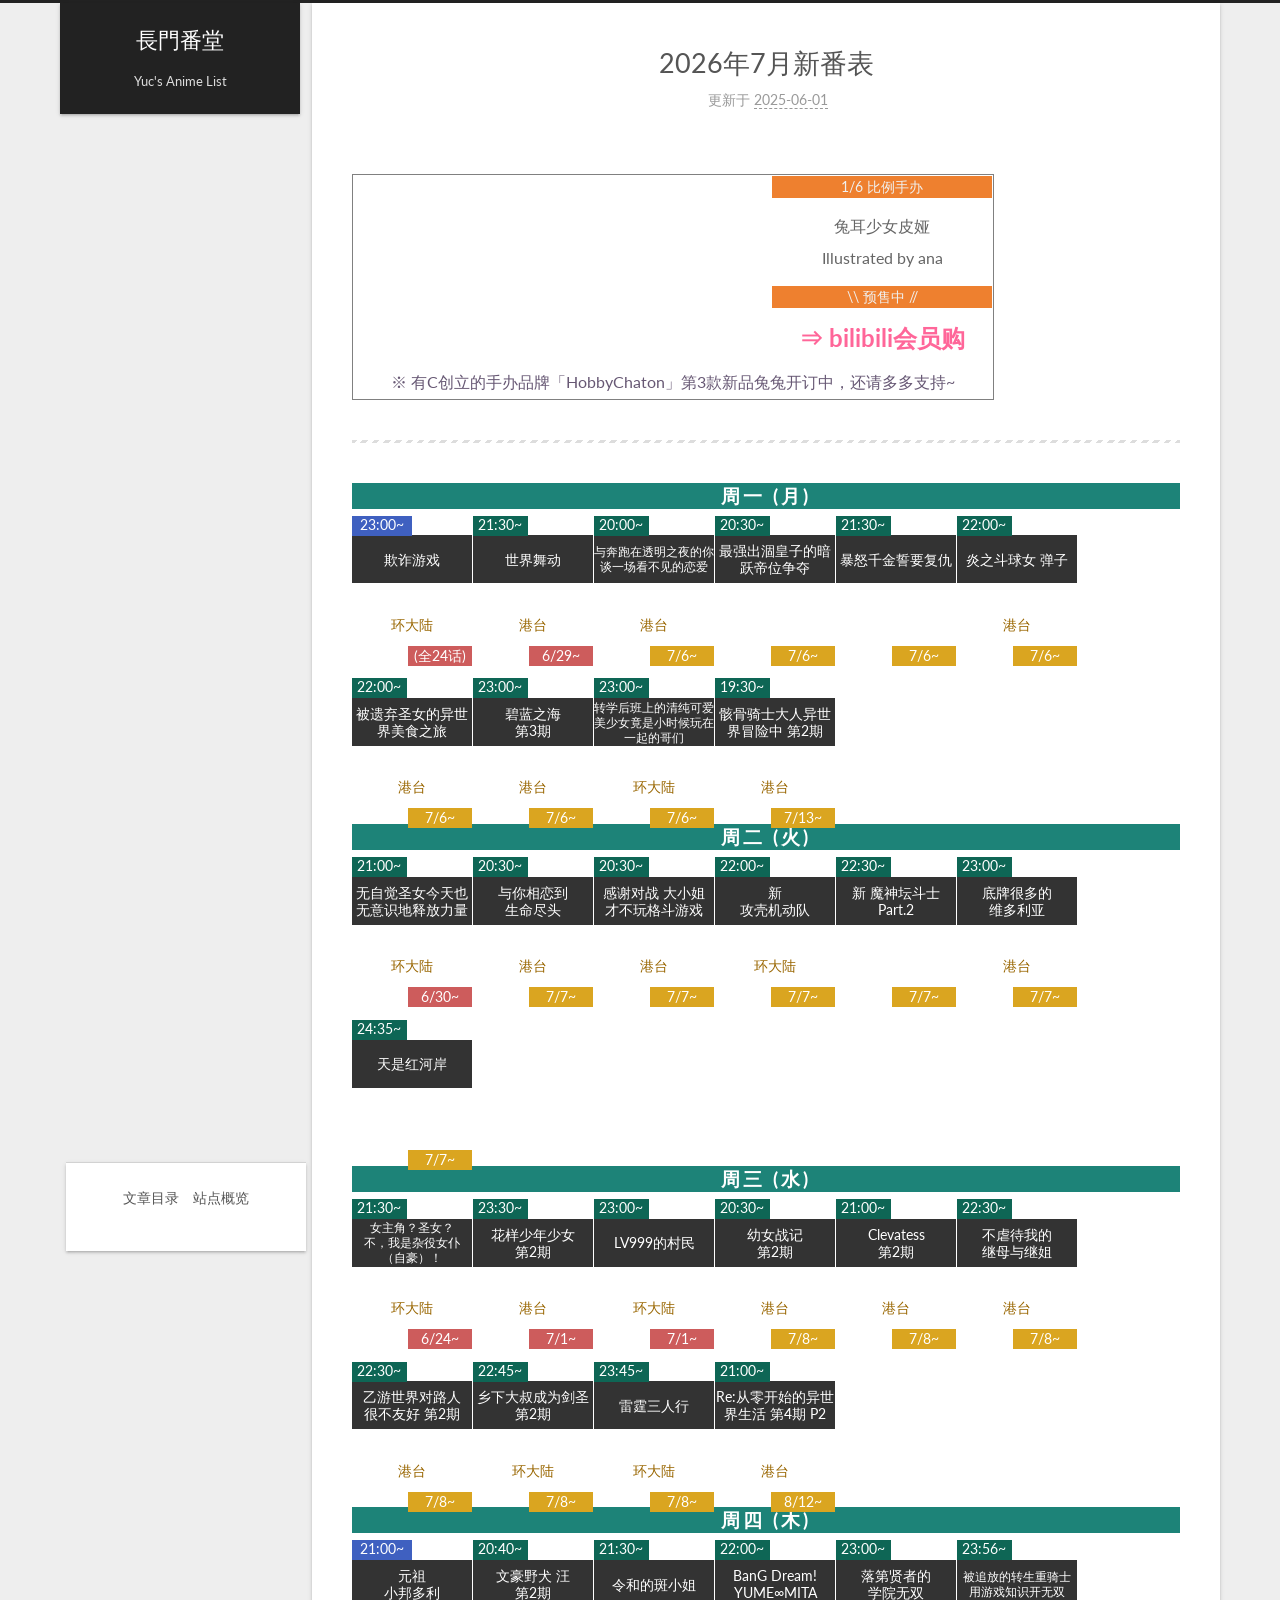
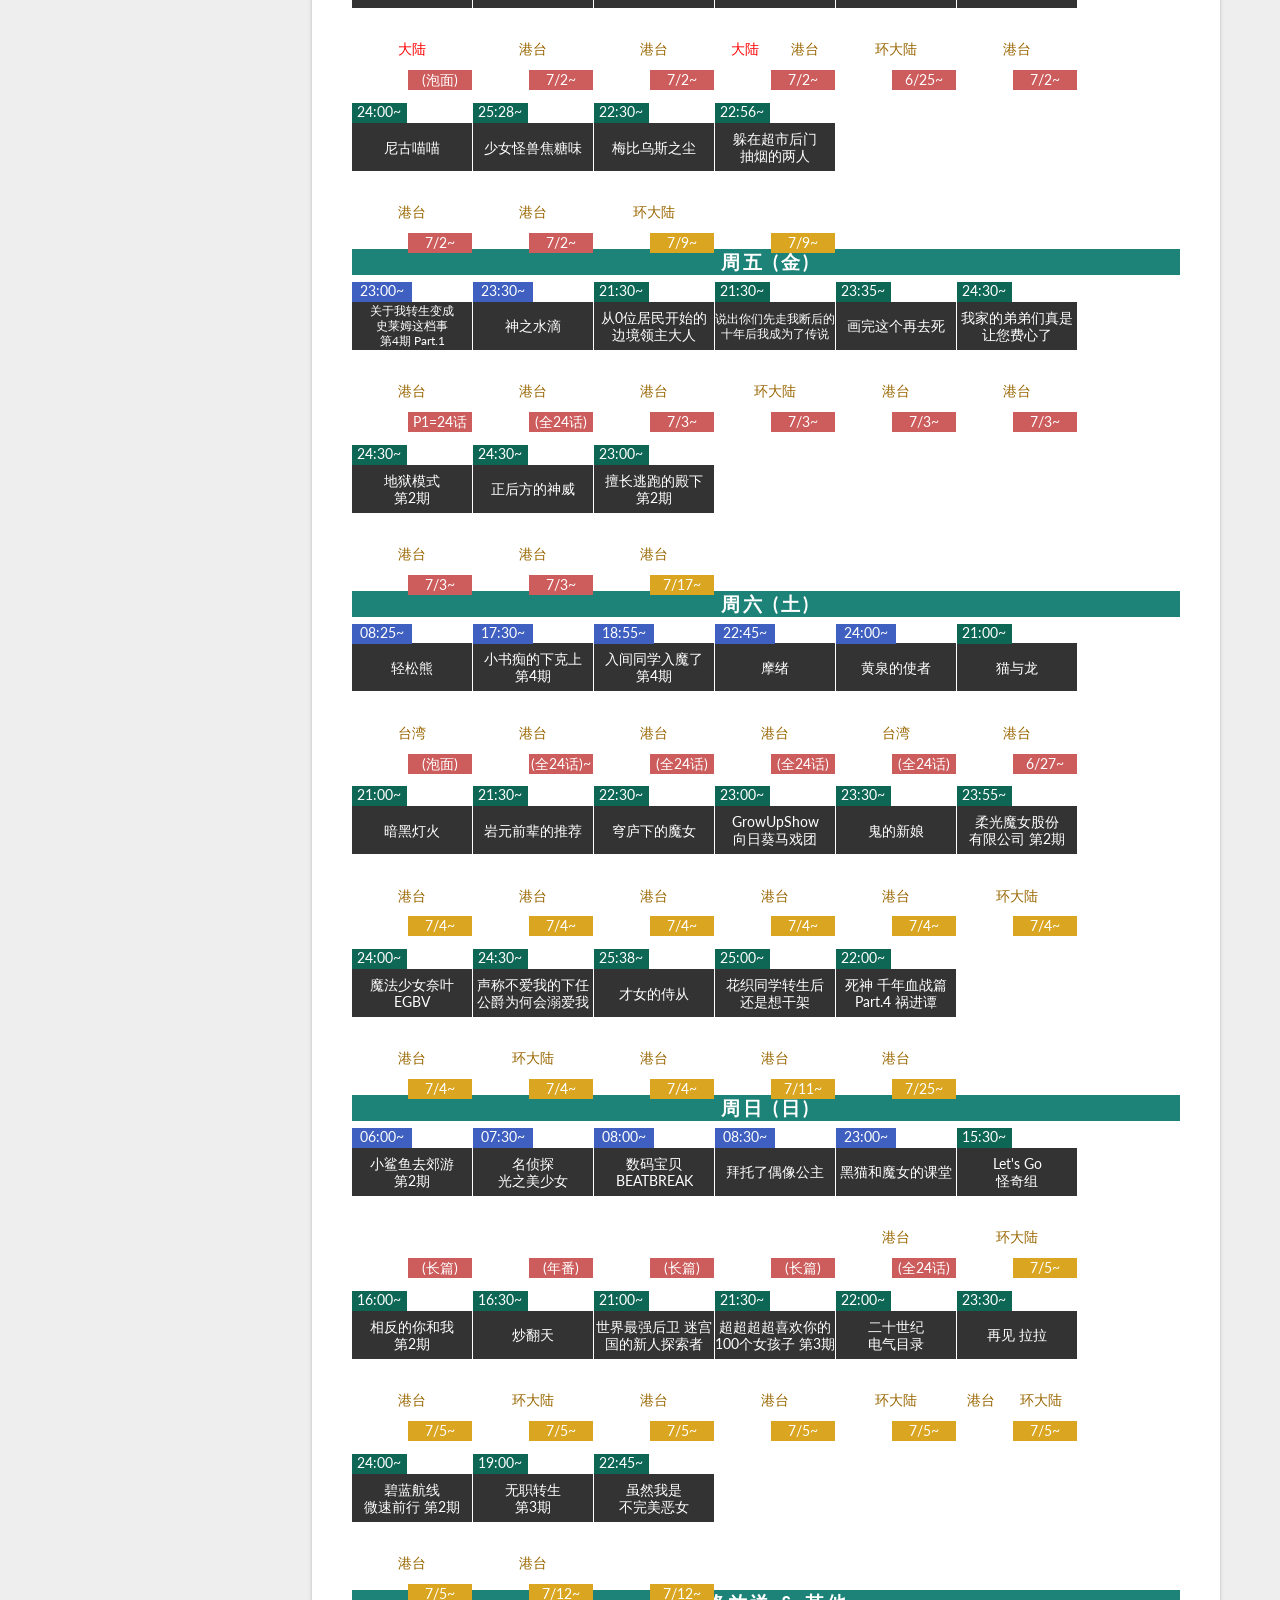
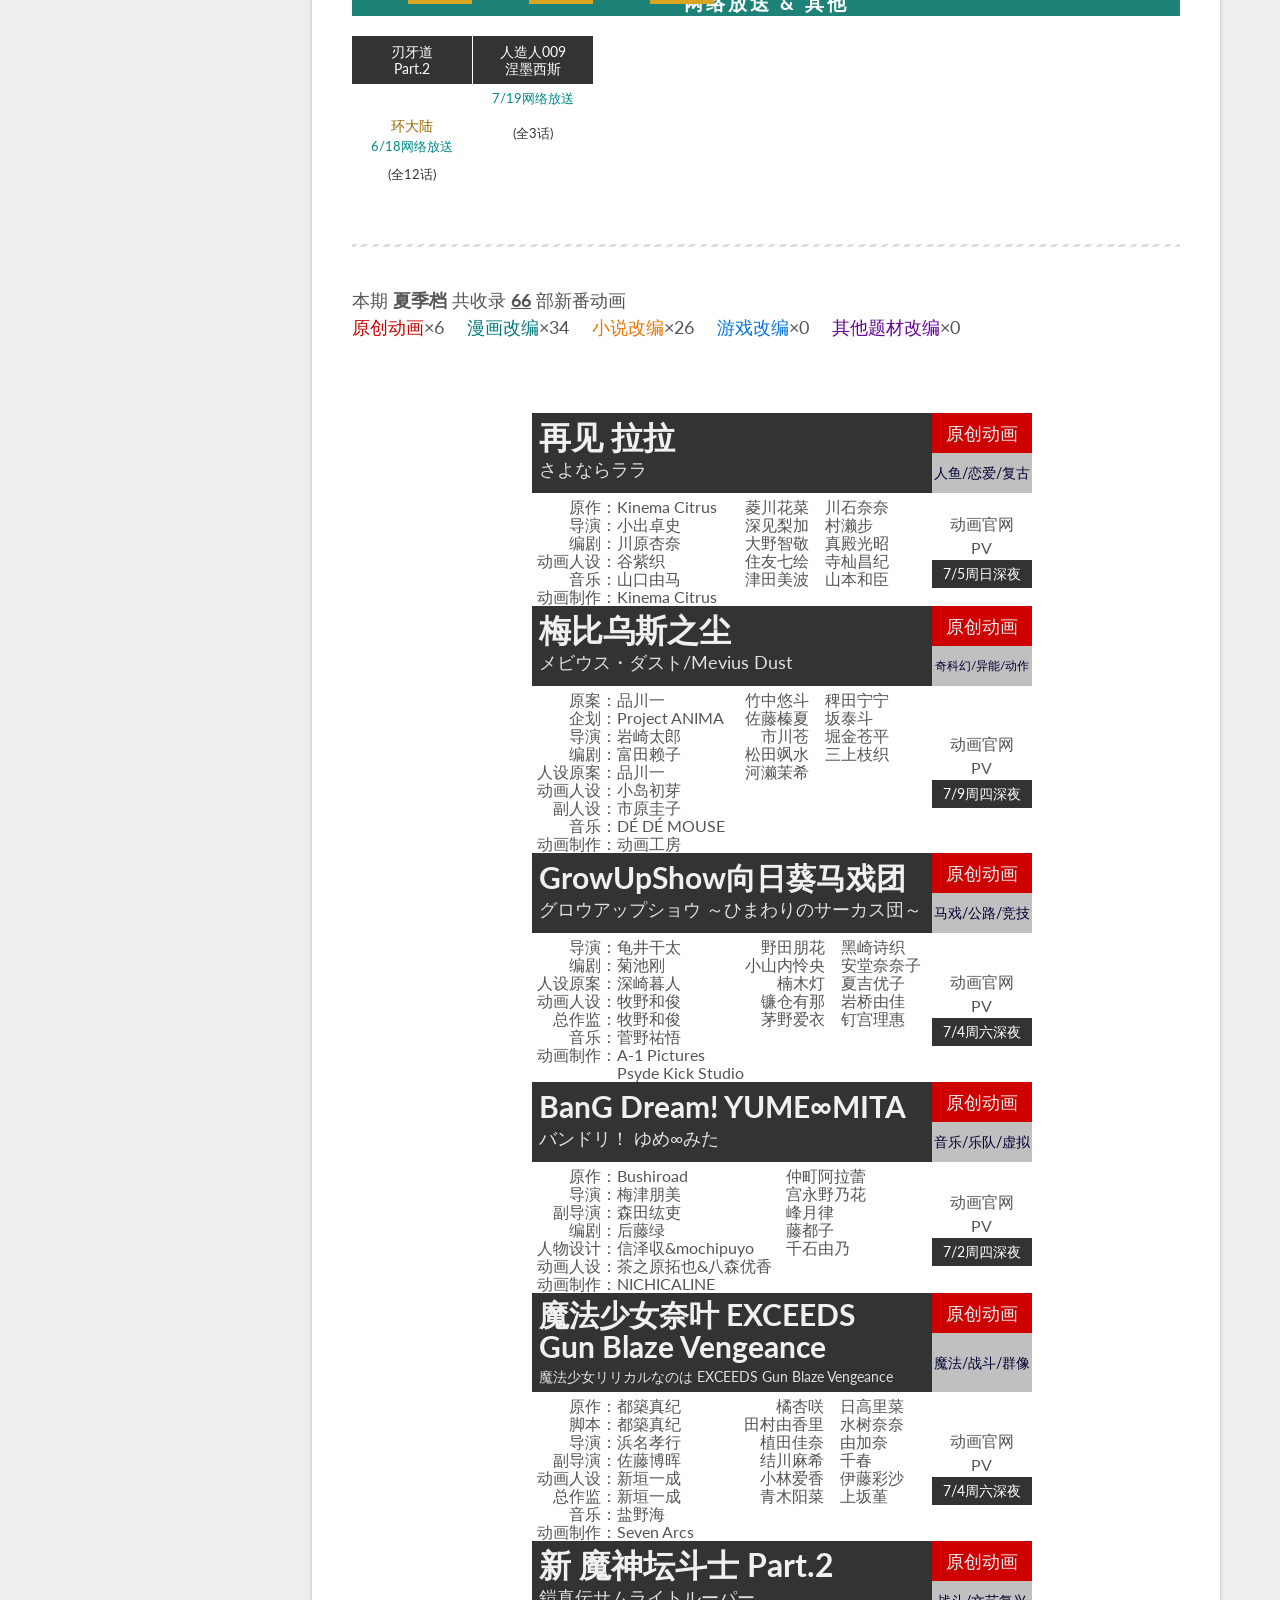
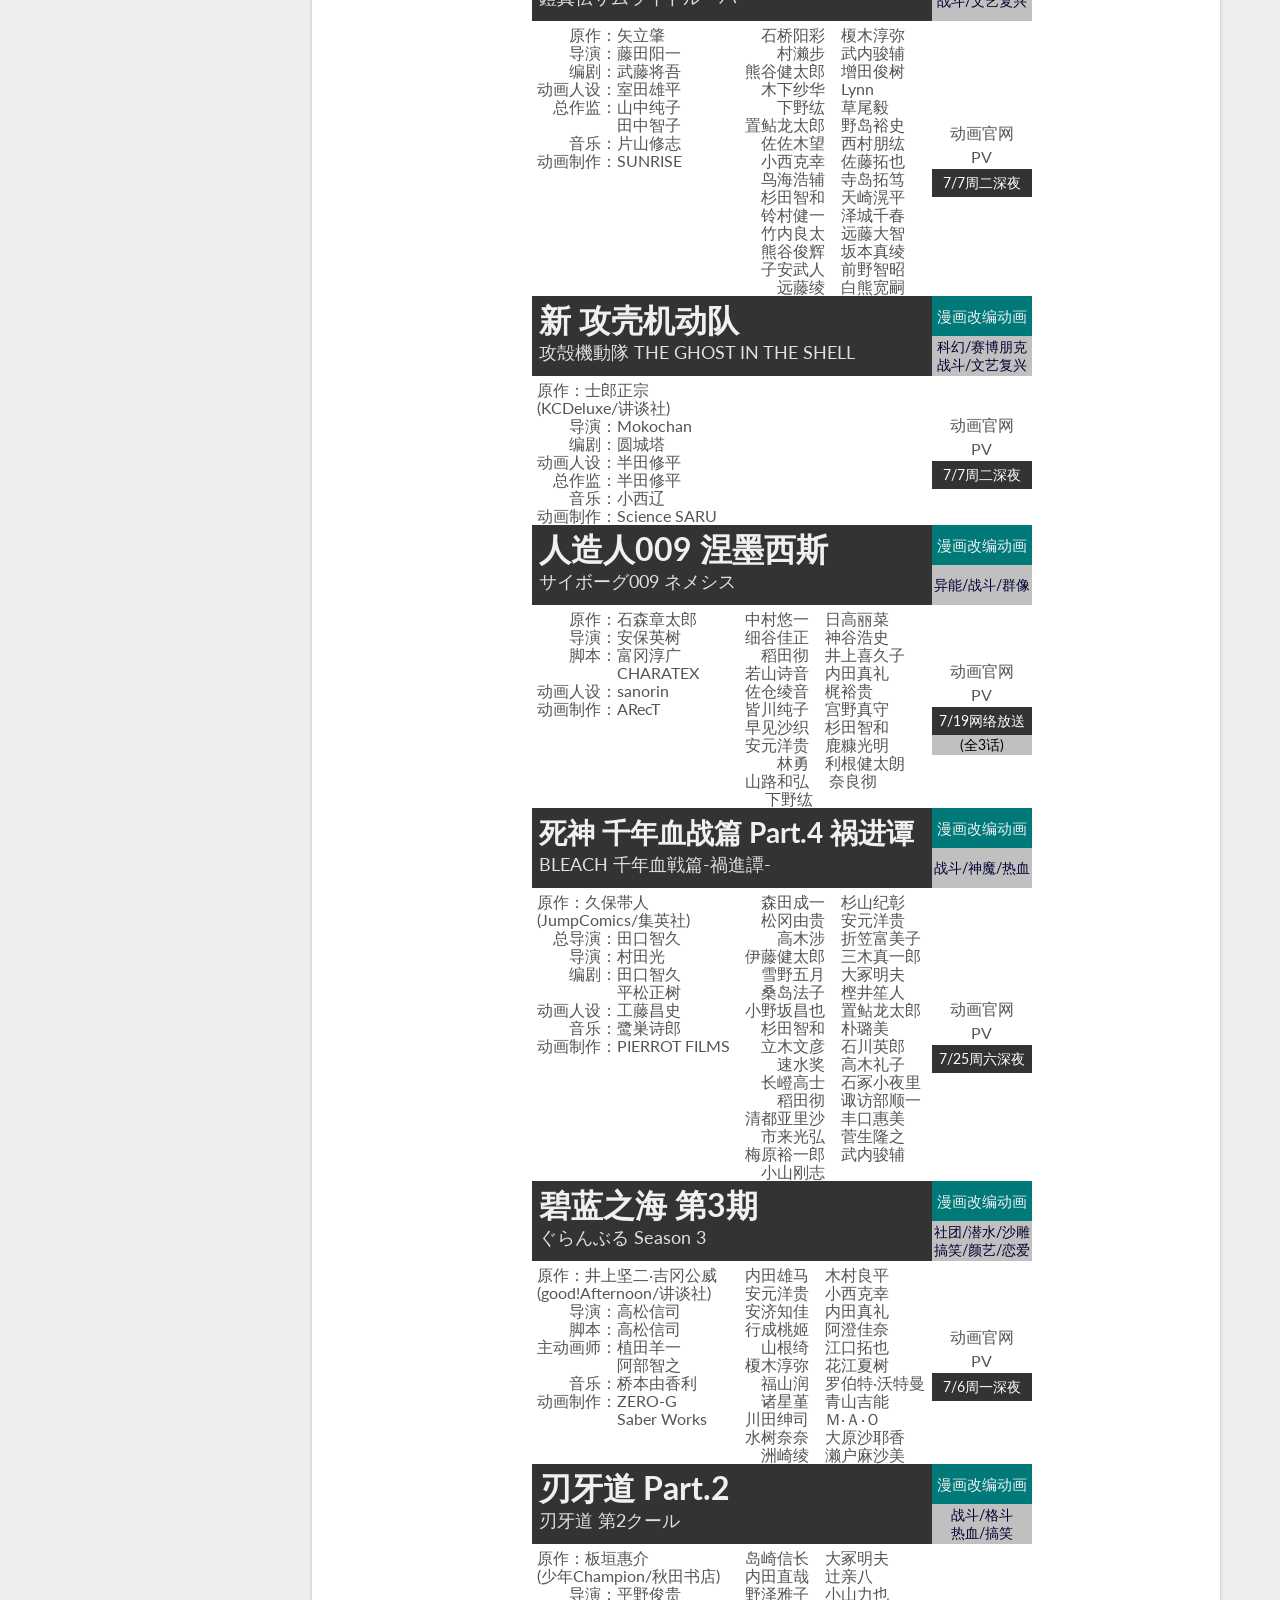
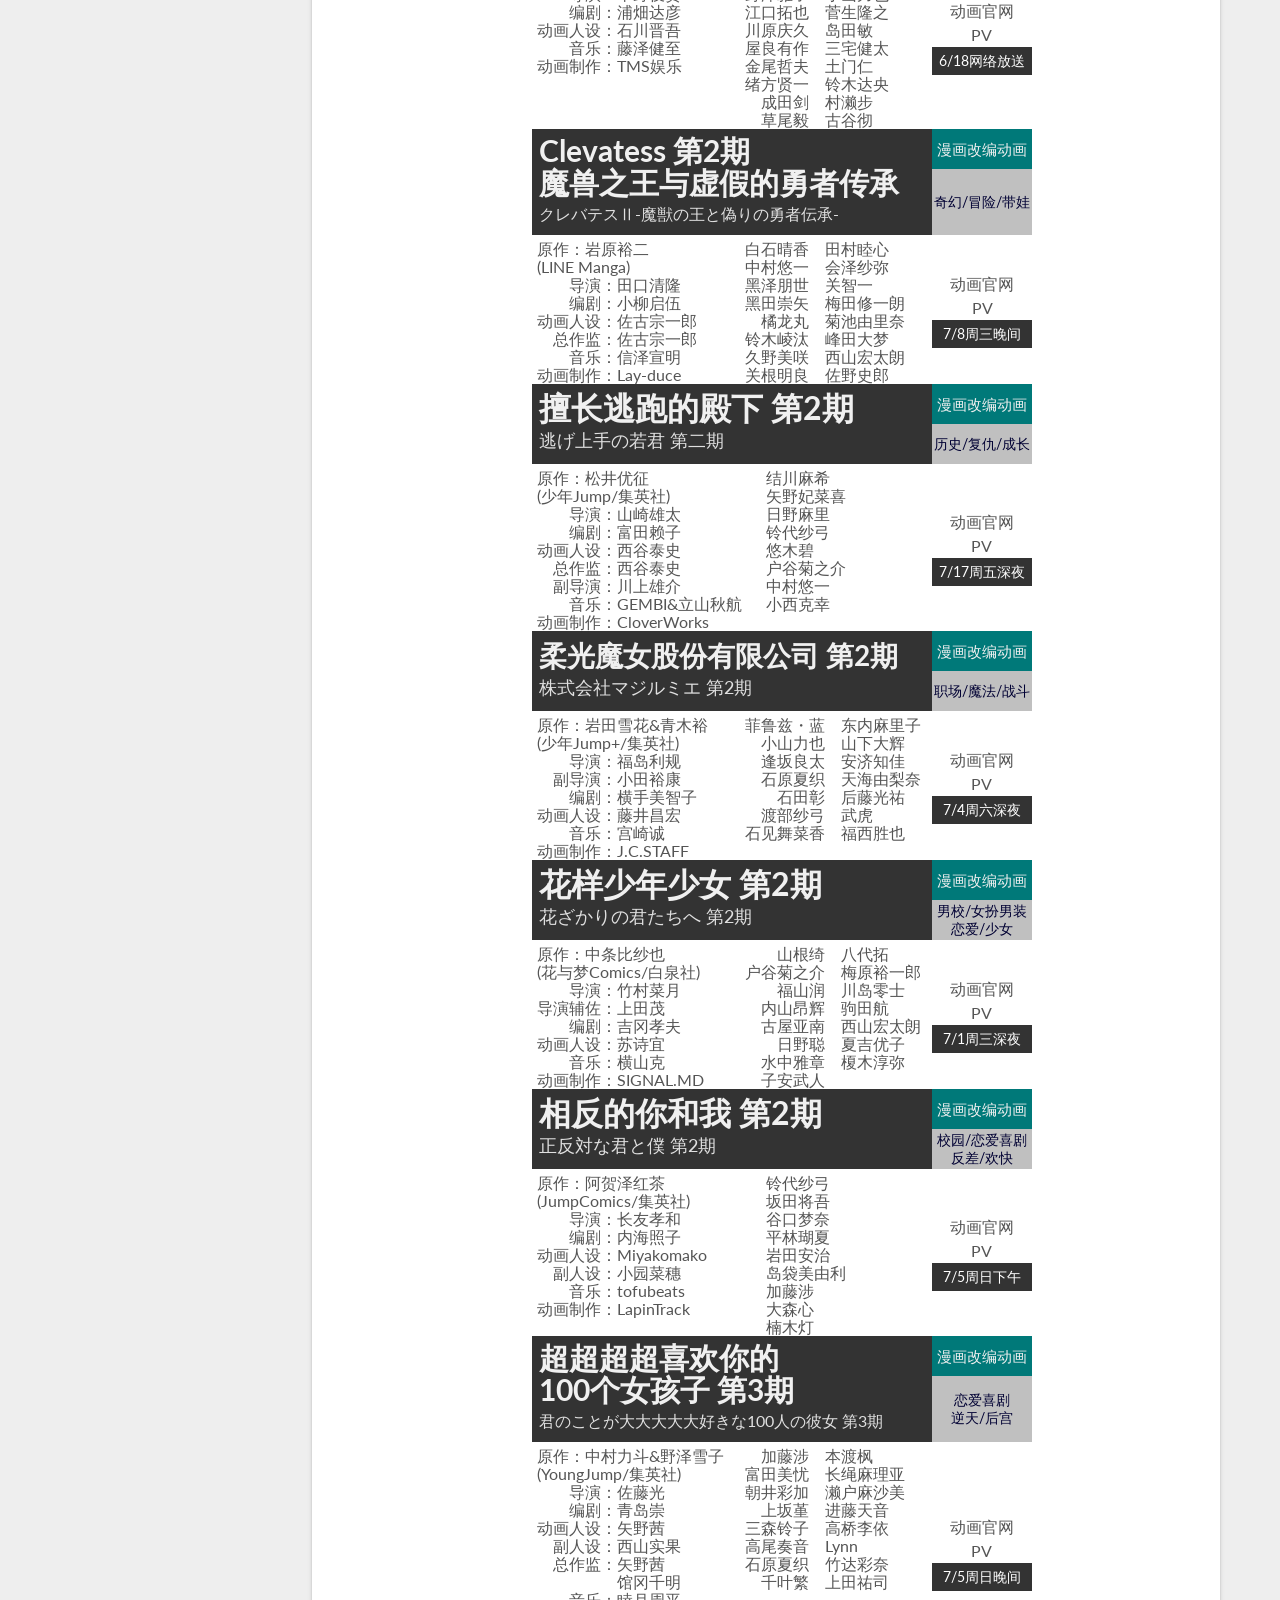
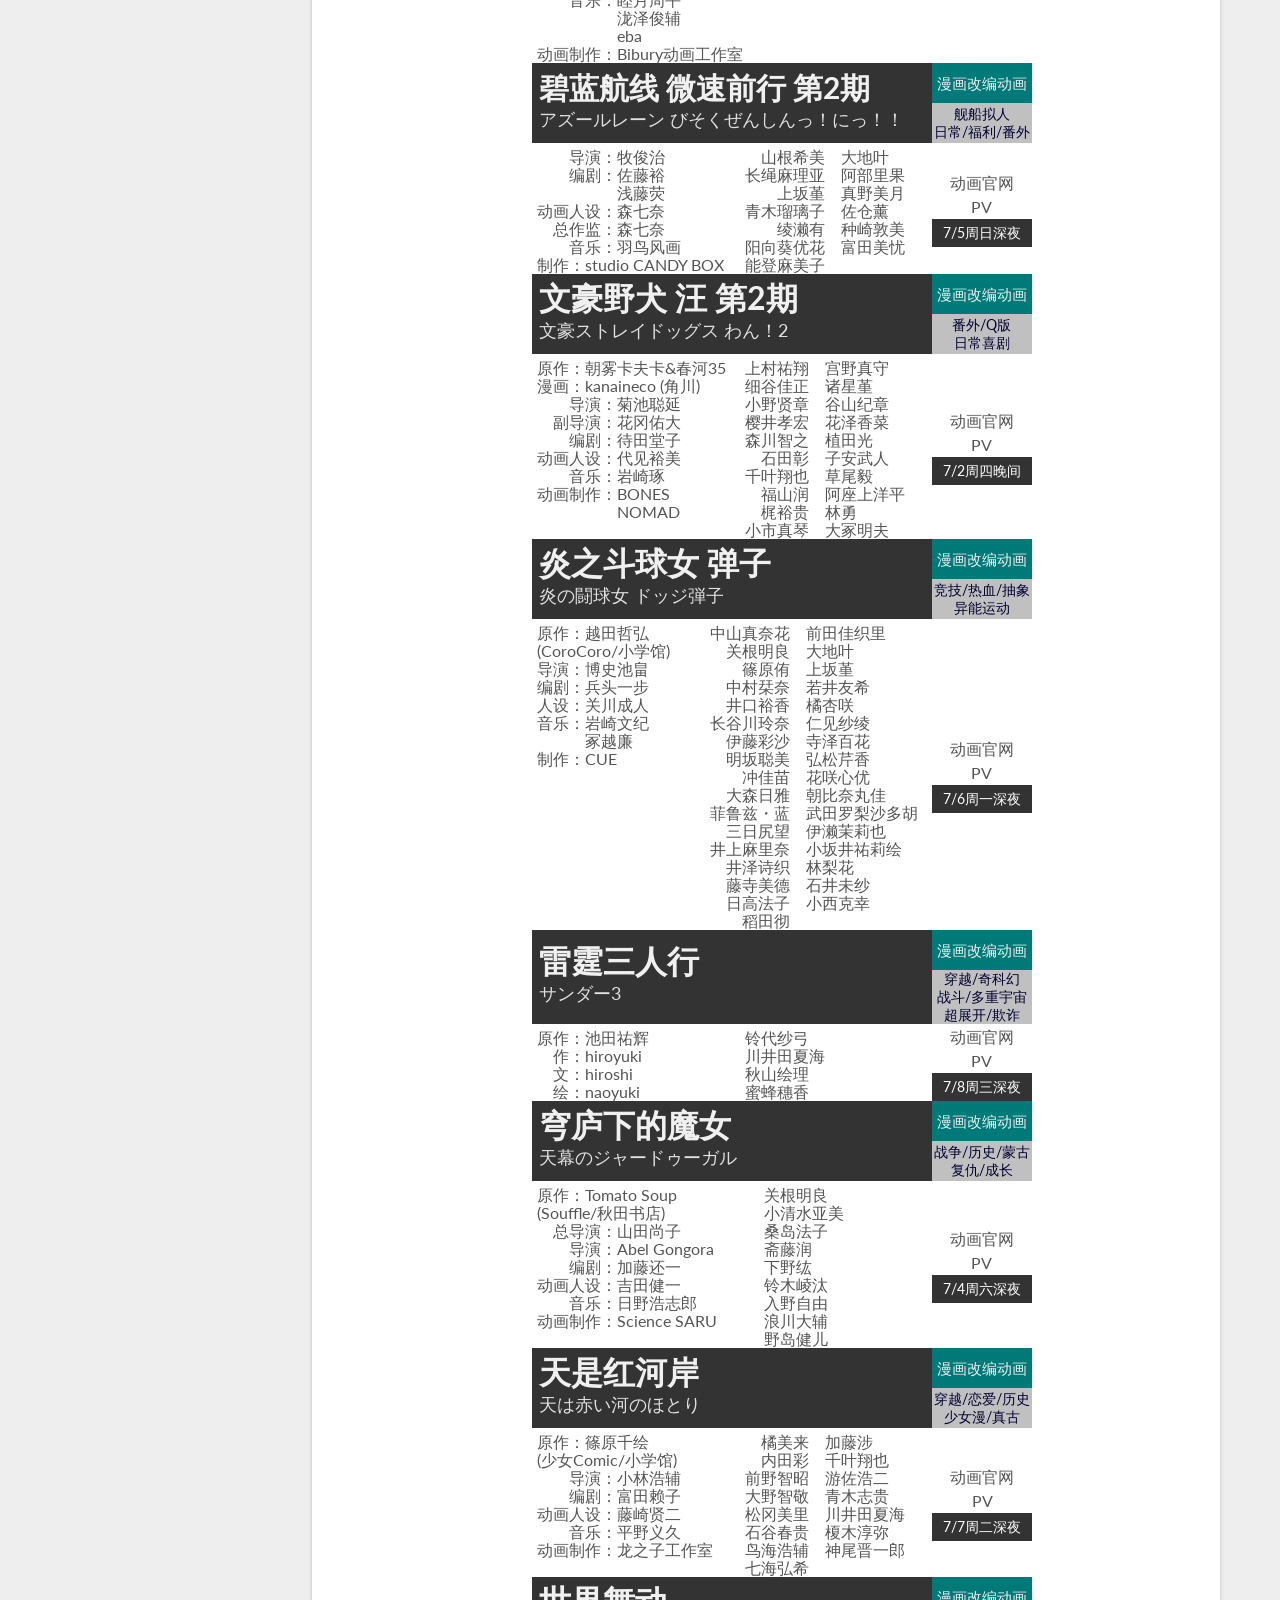
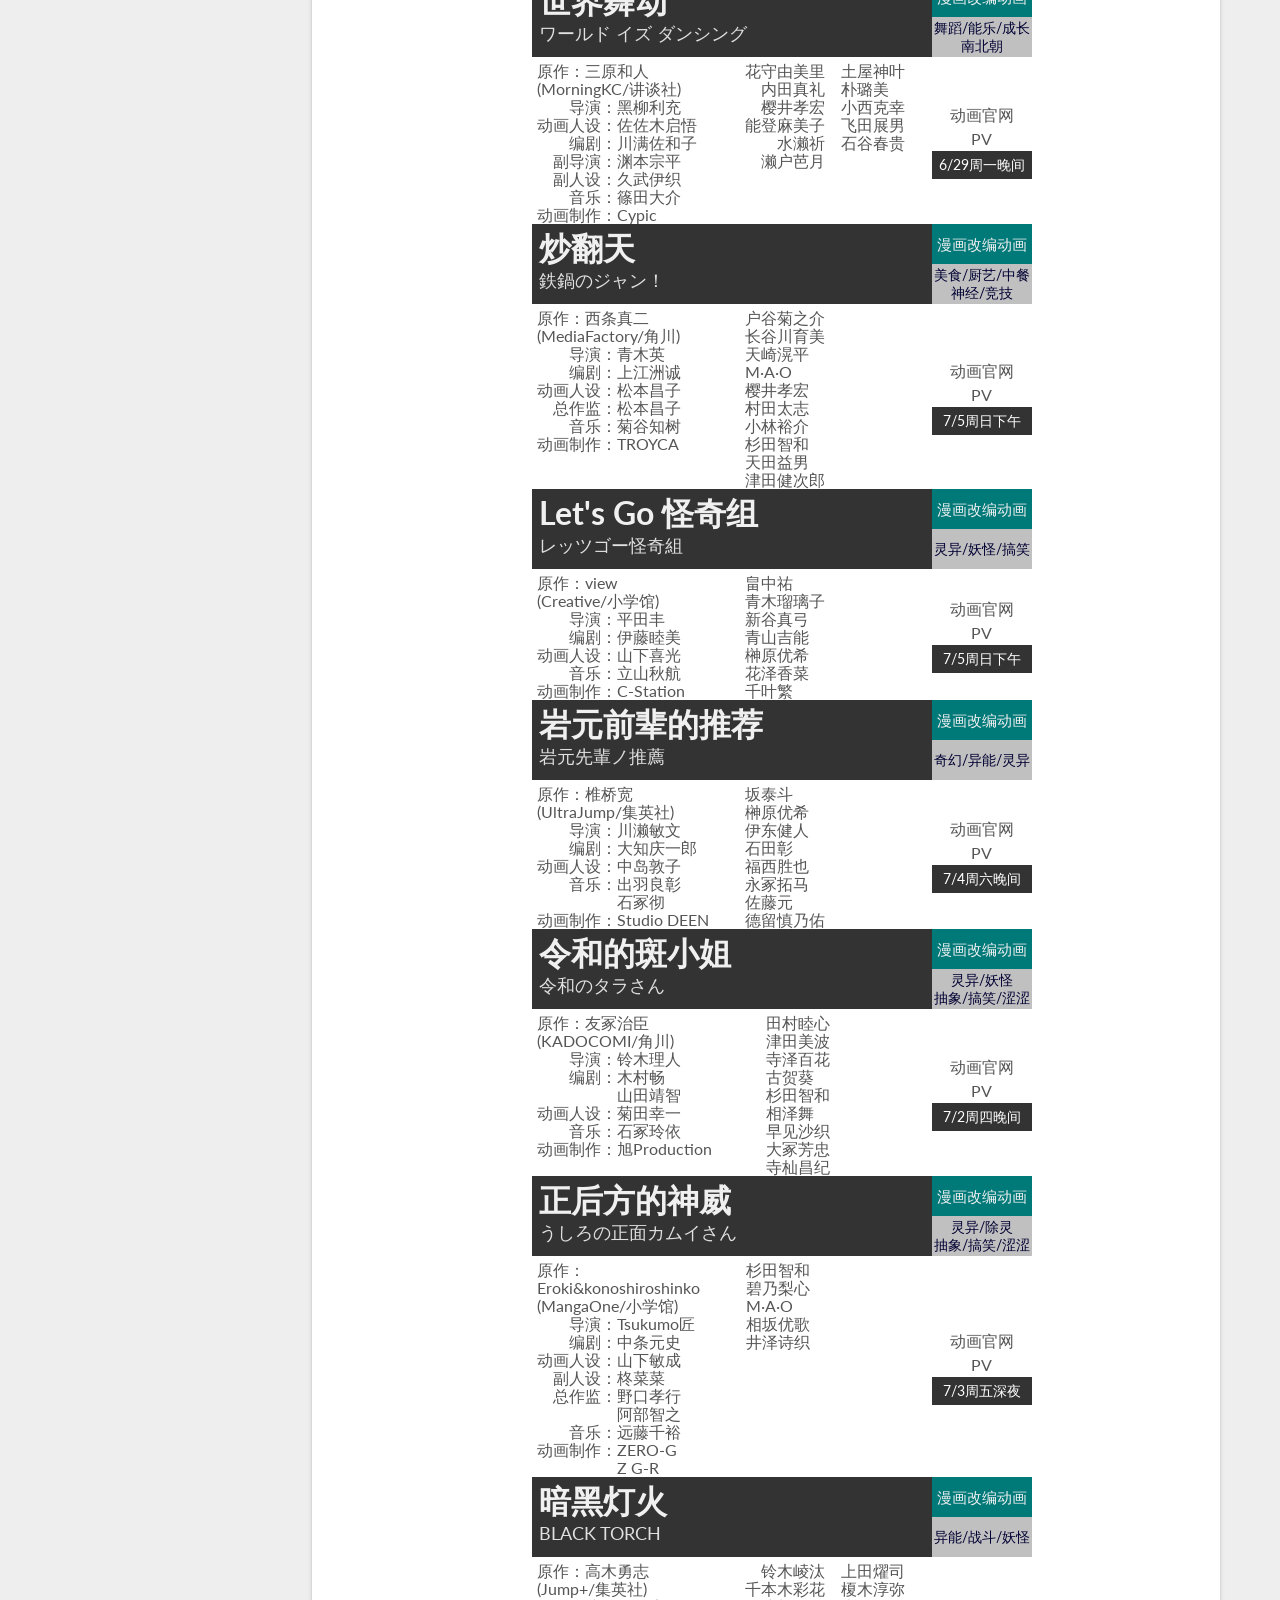
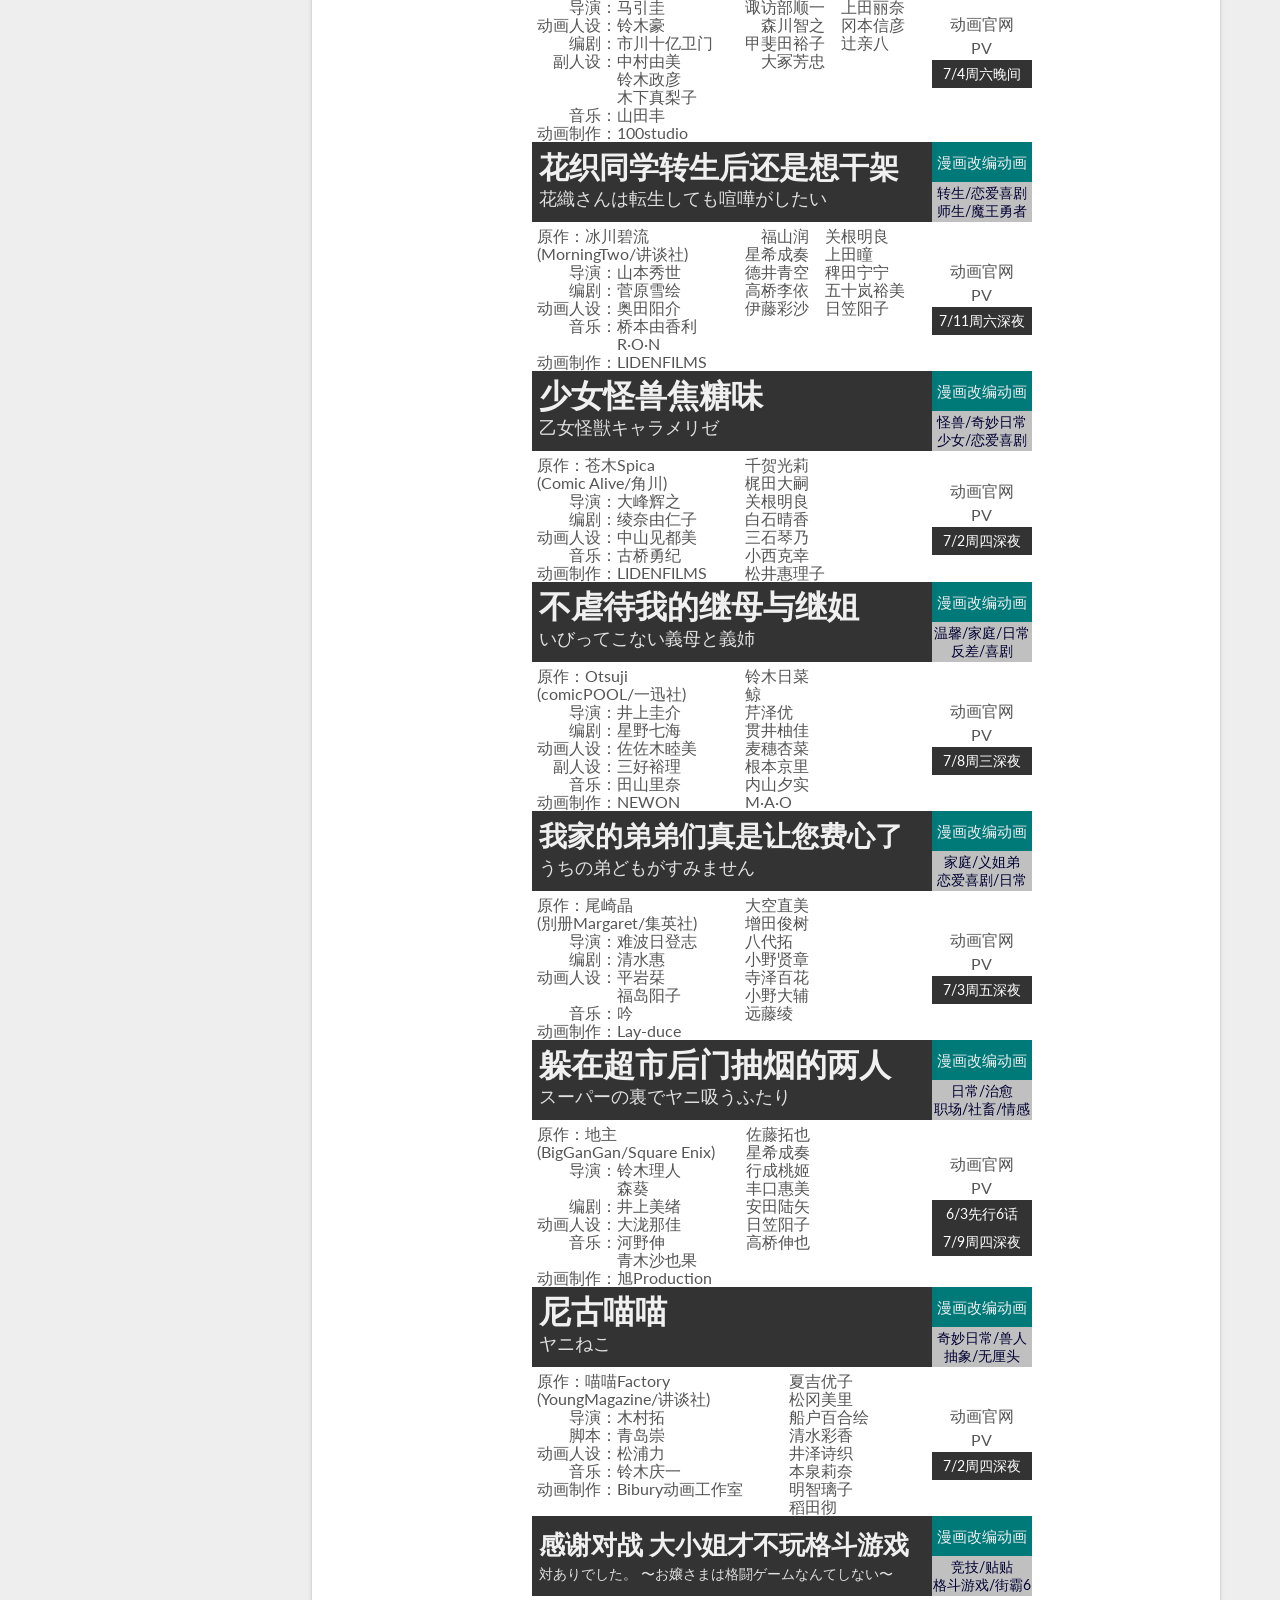
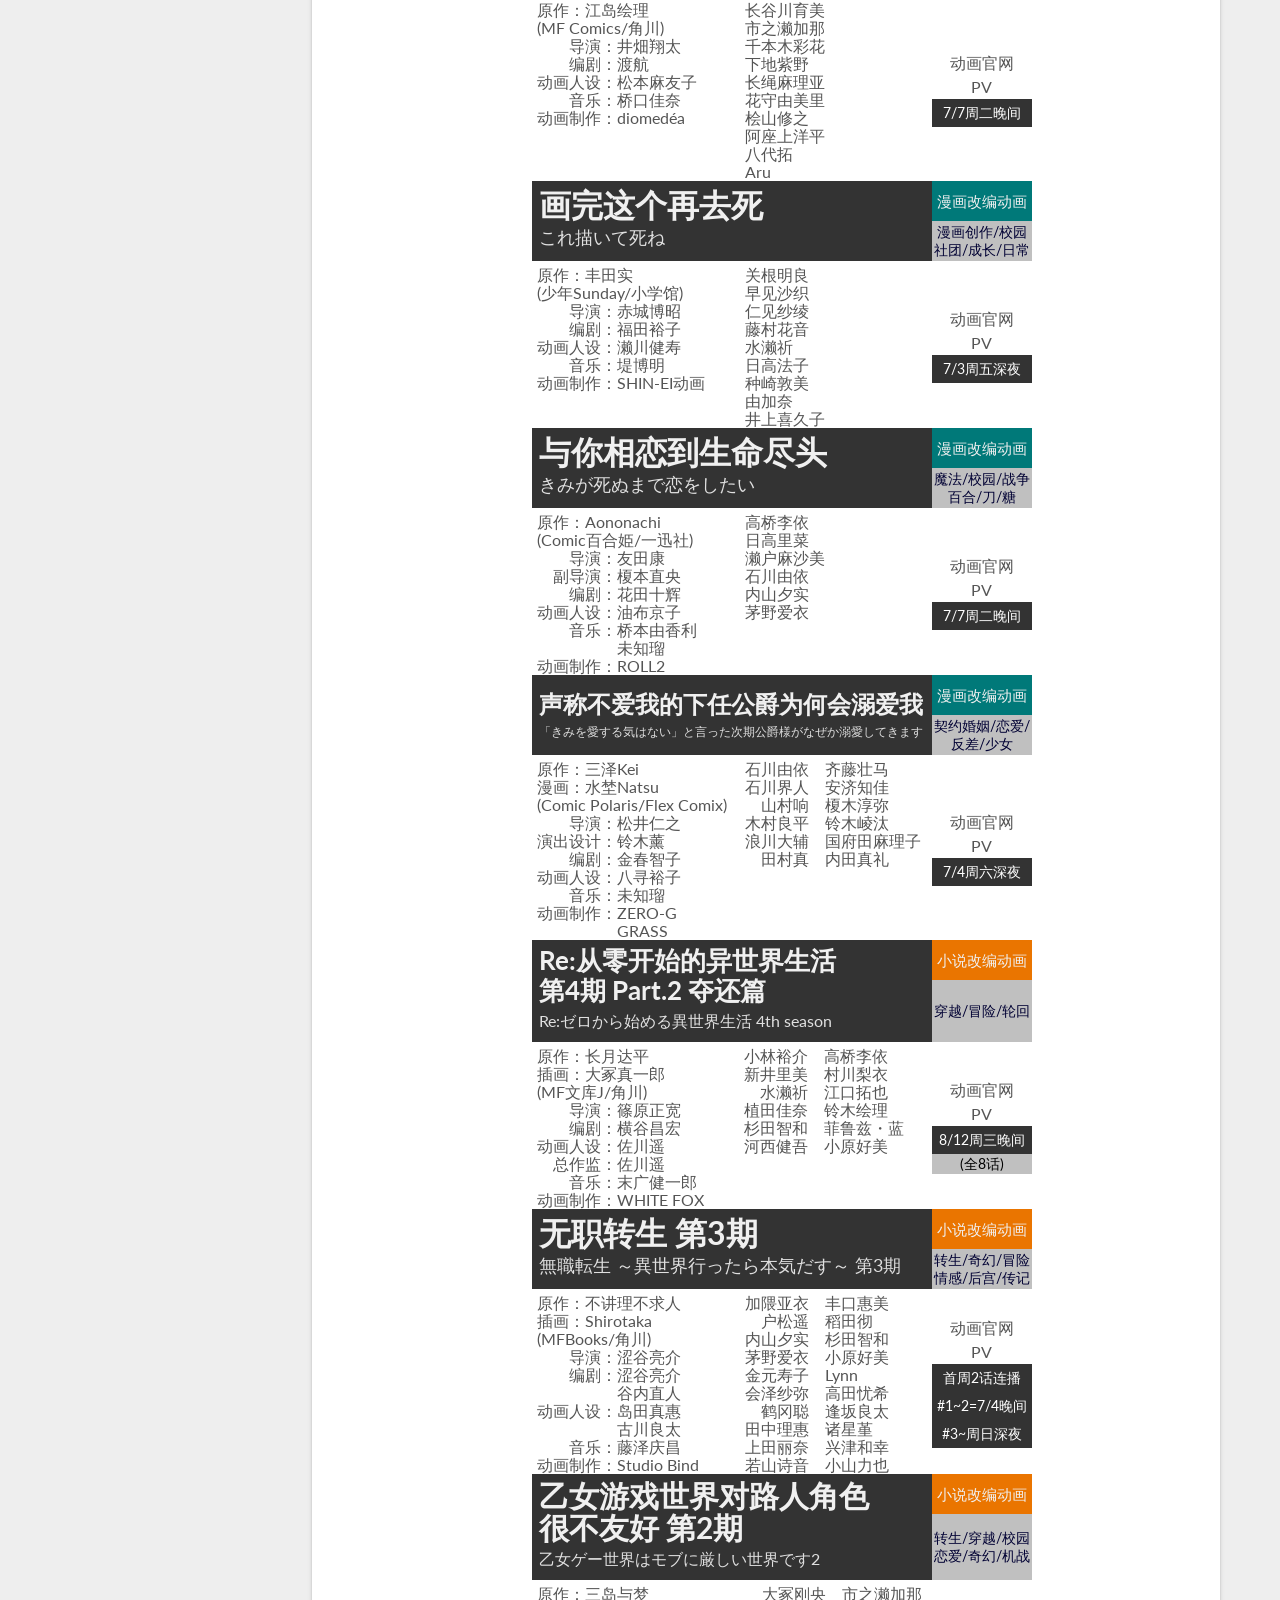
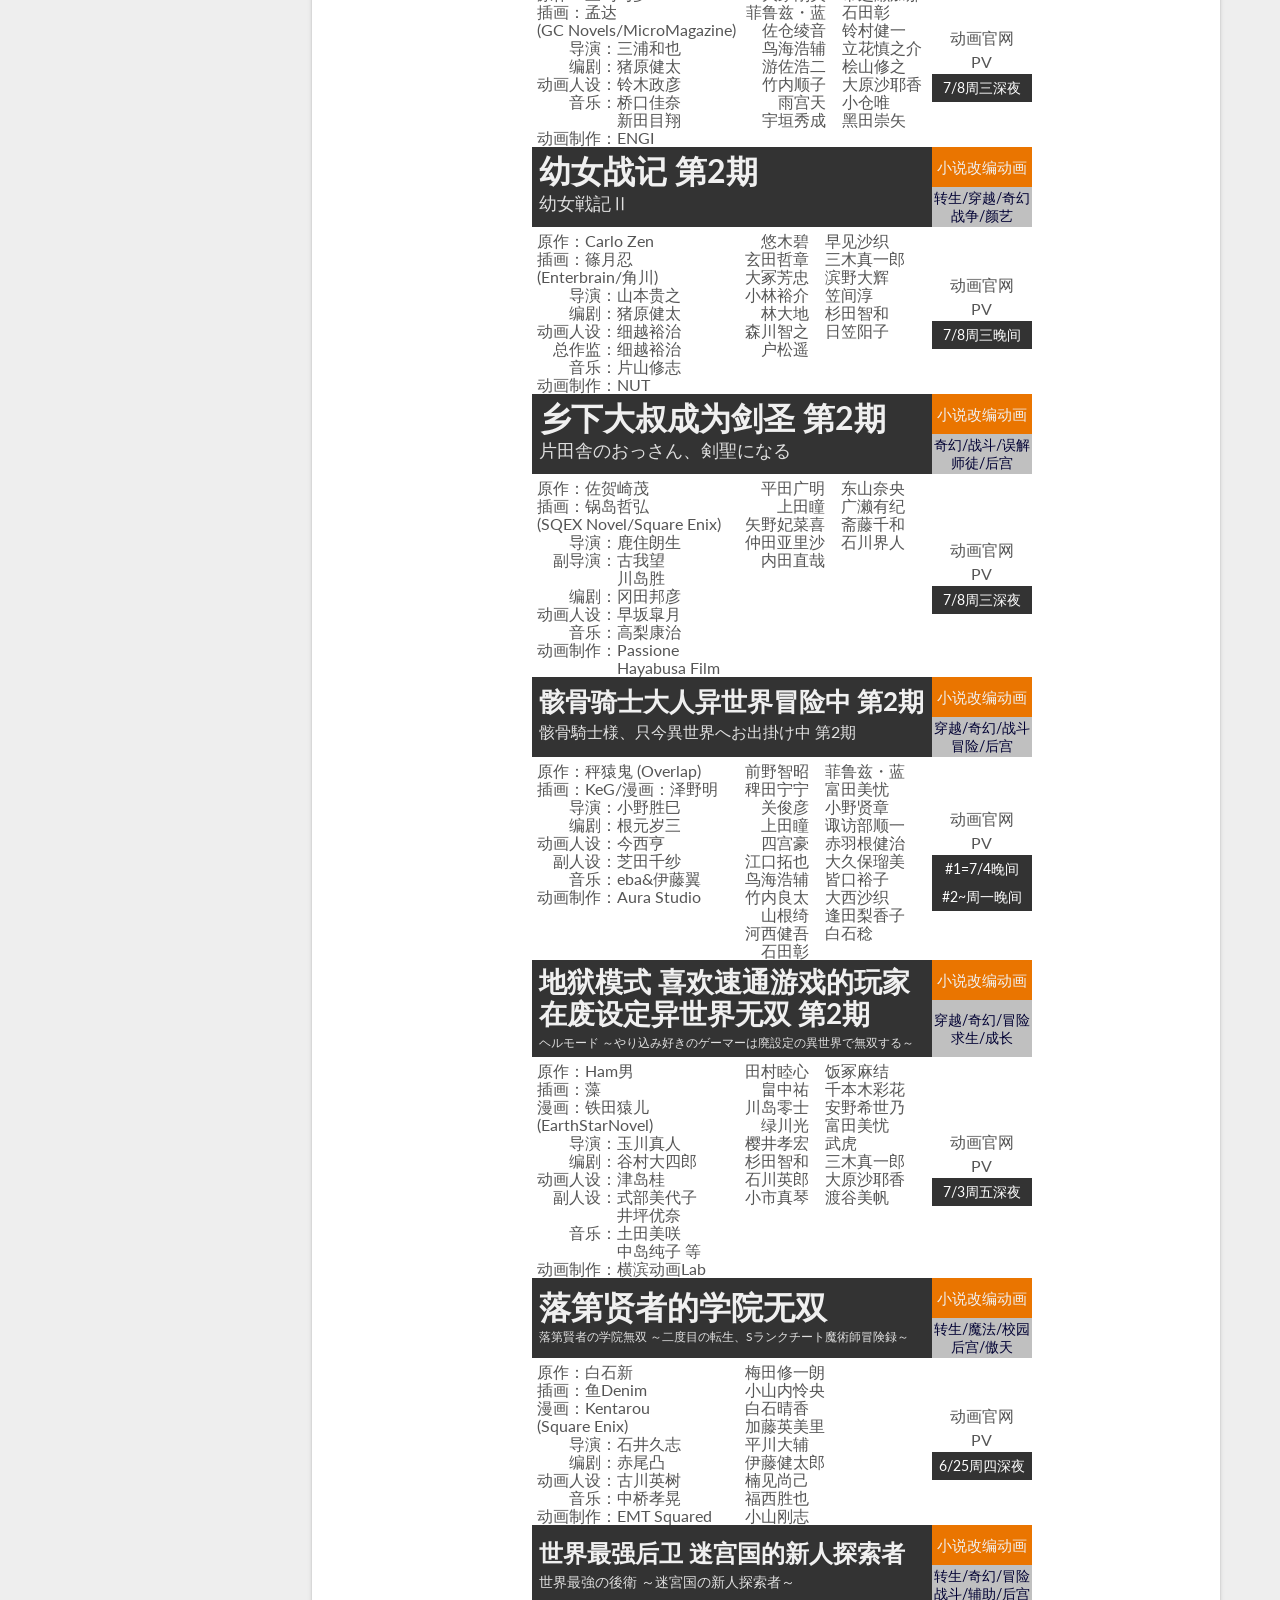
==== commit e5eeccff: "Site updated: 2026-07-03 23:59:55" ====
--- a/202607/index.html
+++ b/202607/index.html
@@ -52,12 +52,10 @@
 <meta property="og:image" content="https://i0.hdslb.com/bfs/new_dyn/dec51811ba1216627f761e1a730be1f3512995925.jpg">
 <meta property="og:image" content="https://i0.hdslb.com/bfs/new_dyn/5e56eb53f26add20de1049642088ae14512995925.jpg">
 <meta property="og:image" content="https://i0.hdslb.com/bfs/album/d06ad4b201012067db7d59c9dedfadeb6da75cf3.jpg">
-<meta property="og:image" content="https://i0.hdslb.com/bfs/new_dyn/dec51811ba1216627f761e1a730be1f3512995925.jpg">
 <meta property="og:image" content="https://i0.hdslb.com/bfs/new_dyn/dcc058e1d03a8f4d35cb6994bb619299512995925.jpg">
 <meta property="og:image" content="https://i0.hdslb.com/bfs/album/d06ad4b201012067db7d59c9dedfadeb6da75cf3.jpg">
-<meta property="og:image" content="https://i0.hdslb.com/bfs/new_dyn/dec51811ba1216627f761e1a730be1f3512995925.jpg">
 <meta property="og:image" content="https://i0.hdslb.com/bfs/new_dyn/9c329ec79e3f688d9e240fe296f93cd0512995925.jpg">
-<meta property="og:image" content="http://i0.hdslb.com/bfs/new_dyn/6cd55e44374528f5571fef8668480aee512995925.jpg">
+<meta property="og:image" content="https://i0.hdslb.com/bfs/new_dyn/6cd55e44374528f5571fef8668480aee512995925.jpg">
 <meta property="og:image" content="https://i0.hdslb.com/bfs/new_dyn/1fcbbe12b8d8652618de138a0026d767512995925.jpg">
 <meta property="og:image" content="https://i0.hdslb.com/bfs/new_dyn/b8dbcf0c89324fd89cae8ea4ca820e52512995925.jpg">
 <meta property="og:image" content="https://i0.hdslb.com/bfs/album/d06ad4b201012067db7d59c9dedfadeb6da75cf3.jpg">
@@ -66,9 +64,8 @@
 <meta property="og:image" content="https://i0.hdslb.com/bfs/new_dyn/dec51811ba1216627f761e1a730be1f3512995925.jpg">
 <meta property="og:image" content="https://i0.hdslb.com/bfs/new_dyn/f6fd144e178bc398971b6a24294ef061512995925.jpg">
 <meta property="og:image" content="https://i0.hdslb.com/bfs/album/d06ad4b201012067db7d59c9dedfadeb6da75cf3.jpg">
+<meta property="og:image" content="https://i0.hdslb.com/bfs/new_dyn/28a51ffa05536c0f7605980cfc3aafbf512995925.jpg">
 <meta property="og:image" content="https://i0.hdslb.com/bfs/new_dyn/dec51811ba1216627f761e1a730be1f3512995925.jpg">
-<meta property="og:image" content="https://i0.hdslb.com/bfs/new_dyn/28a51ffa05536c0f7605980cfc3aafbf512995925.jpg">
-<meta property="og:image" content="http://i0.hdslb.com/bfs/new_dyn/dec51811ba1216627f761e1a730be1f3512995925.jpg">
 <meta property="og:image" content="https://i0.hdslb.com/bfs/new_dyn/36ca0fd3c8b535ea4f5675d0c4462342512995925.jpg">
 <meta property="og:image" content="https://i0.hdslb.com/bfs/album/d06ad4b201012067db7d59c9dedfadeb6da75cf3.jpg">
 <meta property="og:image" content="https://i0.hdslb.com/bfs/new_dyn/19ab196439099d086e1eb62a803cd1b1512995925.jpg">
@@ -78,7 +75,7 @@
 <meta property="og:image" content="https://i0.hdslb.com/bfs/new_dyn/a33eb3e319f9c8508a6fee4aefa3891a512995925.jpg">
 <meta property="og:image" content="https://i0.hdslb.com/bfs/album/d06ad4b201012067db7d59c9dedfadeb6da75cf3.jpg">
 <meta property="og:image" content="https://i0.hdslb.com/bfs/new_dyn/1940e5804d1d53a81238b8c27c23e9b7512995925.jpg">
-<meta property="og:image" content="http://i0.hdslb.com/bfs/new_dyn/6cd55e44374528f5571fef8668480aee512995925.jpg">
+<meta property="og:image" content="https://i0.hdslb.com/bfs/new_dyn/6cd55e44374528f5571fef8668480aee512995925.jpg">
 <meta property="og:image" content="https://i0.hdslb.com/bfs/new_dyn/a6d48c024d22dc6ce261ed92b0f39a67512995925.jpg">
 <meta property="og:image" content="https://i0.hdslb.com/bfs/album/f2c9d88cce95d8e76092f0f5fc526d2ee234e376.jpg">
 <meta property="og:image" content="https://i0.hdslb.com/bfs/new_dyn/e5498ee6e63f87ba626eb1a643692635512995925.jpg">
@@ -89,7 +86,6 @@
 <meta property="og:image" content="https://i0.hdslb.com/bfs/album/d06ad4b201012067db7d59c9dedfadeb6da75cf3.jpg">
 <meta property="og:image" content="https://i0.hdslb.com/bfs/new_dyn/b41e34d9c820c3ddd15e91b48eaab2a7512995925.jpg">
 <meta property="og:image" content="https://i0.hdslb.com/bfs/album/d06ad4b201012067db7d59c9dedfadeb6da75cf3.jpg">
-<meta property="og:image" content="https://i0.hdslb.com/bfs/new_dyn/dec51811ba1216627f761e1a730be1f3512995925.jpg">
 <meta property="og:image" content="https://i0.hdslb.com/bfs/new_dyn/39ee0f846560cdf5f63c9ddfee8d21ac512995925.jpg">
 <meta property="og:image" content="https://i0.hdslb.com/bfs/album/c2c2b4b458991a52260503b0e828831c2b6109f1.jpg">
 <meta property="og:image" content="https://i0.hdslb.com/bfs/album/d06ad4b201012067db7d59c9dedfadeb6da75cf3.jpg">
@@ -115,7 +111,7 @@
 <meta property="og:image" content="https://i0.hdslb.com/bfs/new_dyn/6e1b9ec6fb5177e973546f3d5665e810512995925.jpg">
 <meta property="og:image" content="https://i0.hdslb.com/bfs/album/d06ad4b201012067db7d59c9dedfadeb6da75cf3.jpg">
 <meta property="og:image" content="https://i0.hdslb.com/bfs/new_dyn/737c88e9bbea1adb267b6c4f19c153ba512995925.jpg">
-<meta property="og:image" content="https://i0.hdslb.com/bfs/new_dyn/dec51811ba1216627f761e1a730be1f3512995925.jpg">
+<meta property="og:image" content="https://i0.hdslb.com/bfs/album/d06ad4b201012067db7d59c9dedfadeb6da75cf3.jpg">
 <meta property="og:image" content="https://i0.hdslb.com/bfs/new_dyn/91f134e4d0dd02fab86e3ff1c508769a512995925.jpg">
 <meta property="og:image" content="https://i0.hdslb.com/bfs/album/d06ad4b201012067db7d59c9dedfadeb6da75cf3.jpg">
 <meta property="og:image" content="https://i0.hdslb.com/bfs/new_dyn/609257722f4bf239207a72d33c82408c512995925.jpg">
@@ -137,15 +133,17 @@
 <meta property="og:image" content="https://i0.hdslb.com/bfs/new_dyn/67adc38f7025cc8c4b030a27fface3da512995925.jpg">
 <meta property="og:image" content="https://i0.hdslb.com/bfs/album/d06ad4b201012067db7d59c9dedfadeb6da75cf3.jpg">
 <meta property="og:image" content="https://i0.hdslb.com/bfs/new_dyn/d1e05e6cae2a4ee4443c9b7be0af573d512995925.jpg">
+<meta property="og:image" content="https://i0.hdslb.com/bfs/album/d06ad4b201012067db7d59c9dedfadeb6da75cf3.jpg">
 <meta property="og:image" content="https://i0.hdslb.com/bfs/new_dyn/69ee7bf21dd04dfcfcc2b88d035a5b73512995925.jpg">
 <meta property="og:image" content="https://i0.hdslb.com/bfs/album/d06ad4b201012067db7d59c9dedfadeb6da75cf3.jpg">
 <meta property="og:image" content="https://i0.hdslb.com/bfs/new_dyn/1ddf686a54bc913313638157bf5ded46512995925.jpg">
 <meta property="og:image" content="https://i0.hdslb.com/bfs/album/d06ad4b201012067db7d59c9dedfadeb6da75cf3.jpg">
 <meta property="og:image" content="https://i0.hdslb.com/bfs/new_dyn/e8b05a97ffaed113f2f68668bcc5184e512995925.jpg">
-<meta property="og:image" content="https://i0.hdslb.com/bfs/new_dyn/dec51811ba1216627f761e1a730be1f3512995925.jpg">
+<meta property="og:image" content="https://i0.hdslb.com/bfs/album/d06ad4b201012067db7d59c9dedfadeb6da75cf3.jpg">
 <meta property="og:image" content="https://i0.hdslb.com/bfs/new_dyn/b6c61ecc8140dd8b41318a46f5585c6d512995925.jpg">
-<meta property="og:image" content="http://i0.hdslb.com/bfs/new_dyn/6cd55e44374528f5571fef8668480aee512995925.jpg">
+<meta property="og:image" content="https://i0.hdslb.com/bfs/new_dyn/6cd55e44374528f5571fef8668480aee512995925.jpg">
 <meta property="og:image" content="https://i0.hdslb.com/bfs/new_dyn/7abf6ddef094ab555b8e9e4b95bdbb7e512995925.jpg">
+<meta property="og:image" content="https://i0.hdslb.com/bfs/album/d06ad4b201012067db7d59c9dedfadeb6da75cf3.jpg">
 <meta property="og:image" content="https://i0.hdslb.com/bfs/new_dyn/0e7464dfb9953d64fd2d0133d0e86aa3512995925.jpg">
 <meta property="og:image" content="https://i0.hdslb.com/bfs/new_dyn/dec51811ba1216627f761e1a730be1f3512995925.jpg">
 <meta property="og:image" content="https://i0.hdslb.com/bfs/new_dyn/0baba8c1870b60a0b76af45561a97b65512995925.jpg">
@@ -161,11 +159,11 @@
 <meta property="og:image" content="https://i0.hdslb.com/bfs/new_dyn/ebbf753e84a0c569c5b35940a0644839512995925.jpg">
 <meta property="og:image" content="https://i0.hdslb.com/bfs/album/d06ad4b201012067db7d59c9dedfadeb6da75cf3.jpg">
 <meta property="og:image" content="https://i0.hdslb.com/bfs/new_dyn/86ee784222c121962826aa47e3cfd267512995925.jpg">
-<meta property="og:image" content="http://i0.hdslb.com/bfs/new_dyn/dec51811ba1216627f761e1a730be1f3512995925.jpg">
+<meta property="og:image" content="https://i0.hdslb.com/bfs/new_dyn/dec51811ba1216627f761e1a730be1f3512995925.jpg">
 <meta property="og:image" content="https://i0.hdslb.com/bfs/new_dyn/4081442c76b9d08fc7c34da8e2f4d501512995925.jpg">
 <meta property="og:image" content="https://i0.hdslb.com/bfs/album/d06ad4b201012067db7d59c9dedfadeb6da75cf3.jpg">
 <meta property="og:image" content="https://i0.hdslb.com/bfs/new_dyn/0a7961716aeb38be6352355e05467c07512995925.jpg">
-<meta property="og:image" content="http://i0.hdslb.com/bfs/new_dyn/dec51811ba1216627f761e1a730be1f3512995925.jpg">
+<meta property="og:image" content="https://i0.hdslb.com/bfs/new_dyn/dec51811ba1216627f761e1a730be1f3512995925.jpg">
 <meta property="og:image" content="https://i0.hdslb.com/bfs/new_dyn/7ffbb763ee08eb87f2695d02e302134f512995925.jpg">
 <meta property="og:image" content="https://i0.hdslb.com/bfs/album/d06ad4b201012067db7d59c9dedfadeb6da75cf3.jpg">
 <meta property="og:image" content="https://i0.hdslb.com/bfs/new_dyn/474899f247a75f593180d0759a783635512995925.jpg">
@@ -444,39 +442,39 @@
 <div><table class="date_" width="100%";><tr><td class="date2">周一 (月)</td></tr></table></div>
 <div>
 
-<div style="float:left"><div class="div_date" ><p class="imgtext5">23:00~</p><p class="imgep">(全24话)</p><img width="120px" data-src="https://i0.hdslb.com/bfs/new_dyn/4bfa8cc4febe963d9851462e7ed4642a512995925.jpg" referrerPolicy="no-referrer"></div><div><table width="120px"><tr><td colspan="3" class="date_title_">欺诈游戏</td></tr><tr class="tr_area">
+<div style="float:left"><div class="div_date"><p class="imgtext5">23:00~</p><p class="imgep">(全24话)</p><img width="120px" data-src="https://i0.hdslb.com/bfs/new_dyn/4bfa8cc4febe963d9851462e7ed4642a512995925.jpg" referrerPolicy="no-referrer"></div><div><table width="120px"><tr><td colspan="3" class="date_title_">欺诈游戏</td></tr><tr class="tr_area">
 <td style="text-align: center;"><a href="https://www.crunchyroll.com/watch/GE00374918JAJP" target="_blank"><img data-src="https://i0.hdslb.com/bfs/new_dyn/dec51811ba1216627f761e1a730be1f3512995925.jpg" referrerPolicy="no-referrer"><br><p class="area">环大陆</p></a></td>
 </tr></table></div></div>
 
-<div style="float:left"><div class="div_date" ><p class="imgtext4">21:30~</p><p class="imgep">6/29~</p><img width="120px" data-src="https://i0.hdslb.com/bfs/new_dyn/e2cf0e4959454310e6390adaa601408e512995925.jpg" referrerPolicy="no-referrer"></div><div><table width="120px"><tr><td colspan="3" class="date_title_">世界舞动</td></tr><tr class="tr_area">
+<div style="float:left"><div class="div_date"><p class="imgtext4">21:30~</p><p class="imgep">6/29~</p><img width="120px" data-src="https://i0.hdslb.com/bfs/new_dyn/e2cf0e4959454310e6390adaa601408e512995925.jpg" referrerPolicy="no-referrer"></div><div><table width="120px"><tr><td colspan="3" class="date_title_">世界舞动</td></tr><tr class="tr_area">
 <td style="text-align: center;"><a href="https://acg.gamer.com.tw/acgDetail.php?s=149408" target="_blank"><img data-src="https://i0.hdslb.com/bfs/album/d06ad4b201012067db7d59c9dedfadeb6da75cf3.jpg" referrerPolicy="no-referrer"><br><p class="area">港台</p></a></td>
 </tr></table></div></div>
-<div style="float:left"><div class="div_date" ><p class="imgtext4">20:00~</p><p class="imgep2">7/6~</p><img width="120px" data-src="https://i0.hdslb.com/bfs/new_dyn/b8f5f663bc1685da7a86610174b65b2e512995925.jpg" referrerPolicy="no-referrer"></div><div><table width="120px"><tr><td colspan="3" class="date_title__">与奔跑在透明之夜的你 谈一场看不见的恋爱</td></tr><tr class="tr_area">
+<div style="float:left"><div class="div_date"><p class="imgtext4">20:00~</p><p class="imgep2">7/6~</p><img width="120px" data-src="https://i0.hdslb.com/bfs/new_dyn/b8f5f663bc1685da7a86610174b65b2e512995925.jpg" referrerPolicy="no-referrer"></div><div><table width="120px"><tr><td colspan="3" class="date_title__">与奔跑在透明之夜的你 谈一场看不见的恋爱</td></tr><tr class="tr_area">
 <td style="text-align: center;"><a href="https://acg.gamer.com.tw/acgDetail.php?s=148200" target="_blank"><img data-src="https://i0.hdslb.com/bfs/album/d06ad4b201012067db7d59c9dedfadeb6da75cf3.jpg" referrerPolicy="no-referrer"><br><p class="area">港台</p></a></td>
 </tr></table></div></div>
-<div style="float:left"><div class="div_date" ><p class="imgtext4">20:30~</p><p class="imgep2">7/6~</p><img width="120px" data-src="https://i0.hdslb.com/bfs/new_dyn/a18b8b3a456f658eb2634d88904e1ffb512995925.jpg" referrerPolicy="no-referrer"></div><div><table width="120px"><tr><td colspan="3" class="date_title_">最强出涸皇子的暗跃帝位争夺</td></tr><tr class="tr_area">
+<div style="float:left"><div class="div_date"><p class="imgtext4">20:30~</p><p class="imgep2">7/6~</p><img width="120px" data-src="https://i0.hdslb.com/bfs/new_dyn/a18b8b3a456f658eb2634d88904e1ffb512995925.jpg" referrerPolicy="no-referrer"></div><div><table width="120px"><tr><td colspan="3" class="date_title_">最强出涸皇子的暗跃帝位争夺</td></tr><tr class="tr_area">
 <!--版权-->
 
 <!--版权-->
 </tr></table></div></div>
-<div style="float:left"><div class="div_date" ><p class="imgtext4">21:30~</p><p class="imgep2">7/6~</p><img width="120px" data-src="https://i0.hdslb.com/bfs/new_dyn/8e9503bd8008ea81d32421b071433630512995925.jpg" referrerPolicy="no-referrer"></div><div><table width="120px"><tr><td colspan="3" class="date_title_">暴怒千金誓要复仇</td></tr><tr class="tr_area">
+<div style="float:left"><div class="div_date"><p class="imgtext4">21:30~</p><p class="imgep2">7/6~</p><img width="120px" data-src="https://i0.hdslb.com/bfs/new_dyn/8e9503bd8008ea81d32421b071433630512995925.jpg" referrerPolicy="no-referrer"></div><div><table width="120px"><tr><td colspan="3" class="date_title_">暴怒千金誓要复仇</td></tr><tr class="tr_area">
 <!--版权-->
 
 <!--版权-->
 </tr></table></div></div>
-<div style="float:left"><div class="div_date" ><p class="imgtext4">22:00~</p><p class="imgep2">7/6~</p><img width="120px" data-src="https://i0.hdslb.com/bfs/new_dyn/754bdefab9bc7be8114fc0429988daee512995925.jpg" referrerPolicy="no-referrer"></div><div><table width="120px"><tr><td colspan="3" class="date_title_">炎之斗球女 弹子</td></tr><tr class="tr_area">
+<div style="float:left"><div class="div_date"><p class="imgtext4">22:00~</p><p class="imgep2">7/6~</p><img width="120px" data-src="https://i0.hdslb.com/bfs/new_dyn/754bdefab9bc7be8114fc0429988daee512995925.jpg" referrerPolicy="no-referrer"></div><div><table width="120px"><tr><td colspan="3" class="date_title_">炎之斗球女 弹子</td></tr><tr class="tr_area">
 <td style="text-align: center;"><a href="https://acg.gamer.com.tw/acgDetail.php?s=146245" target="_blank"><img data-src="https://i0.hdslb.com/bfs/album/d06ad4b201012067db7d59c9dedfadeb6da75cf3.jpg" referrerPolicy="no-referrer"><br><p class="area">港台</p></a></td>
 </tr></table></div></div>
-<div style="float:left"><div class="div_date" ><p class="imgtext4">22:00~</p><p class="imgep2">7/6~</p><img width="120px" data-src="https://i0.hdslb.com/bfs/new_dyn/48182894e97ace76cc821e9ddd039aa5512995925.jpg" referrerPolicy="no-referrer"></div><div><table width="120px"><tr><td colspan="3" class="date_title_">被遗弃圣女的异世界美食之旅</td></tr><tr class="tr_area">
+<div style="float:left"><div class="div_date"><p class="imgtext4">22:00~</p><p class="imgep2">7/6~</p><img width="120px" data-src="https://i0.hdslb.com/bfs/new_dyn/48182894e97ace76cc821e9ddd039aa5512995925.jpg" referrerPolicy="no-referrer"></div><div><table width="120px"><tr><td colspan="3" class="date_title_">被遗弃圣女的异世界美食之旅</td></tr><tr class="tr_area">
 <td style="text-align: center;"><a href="https://acg.gamer.com.tw/acgDetail.php?s=150439" target="_blank"><img data-src="https://i0.hdslb.com/bfs/album/d06ad4b201012067db7d59c9dedfadeb6da75cf3.jpg" referrerPolicy="no-referrer"><br><p class="area">港台</p></a></td>
 </tr></table></div></div>
-<div style="float:left"><div class="div_date" ><p class="imgtext4">23:00~</p><p class="imgep2">7/6~</p><img width="120px" data-src="https://i0.hdslb.com/bfs/new_dyn/db81bd26acafcf3803b416d61f779df1512995925.jpg" referrerPolicy="no-referrer"></div><div><table width="120px"><tr><td colspan="3" class="date_title_">碧蓝之海<br>第3期</td></tr><tr class="tr_area">
+<div style="float:left"><div class="div_date"><p class="imgtext4">23:00~</p><p class="imgep2">7/6~</p><img width="120px" data-src="https://i0.hdslb.com/bfs/new_dyn/db81bd26acafcf3803b416d61f779df1512995925.jpg" referrerPolicy="no-referrer"></div><div><table width="120px"><tr><td colspan="3" class="date_title_">碧蓝之海<br>第3期</td></tr><tr class="tr_area">
 <td style="text-align: center;"><a href="https://acg.gamer.com.tw/acgDetail.php?s=147396" target="_blank"><img data-src="https://i0.hdslb.com/bfs/album/d06ad4b201012067db7d59c9dedfadeb6da75cf3.jpg" referrerPolicy="no-referrer"><br><p class="area">港台</p></a></td>
 </tr></table></div></div>
-<div style="float:left"><div class="div_date" ><p class="imgtext4">23:00~</p><p class="imgep2">7/6~</p><img width="120px" data-src="https://i0.hdslb.com/bfs/new_dyn/f20b9868e5e84c8e4f0a52612aae4775512995925.jpg" referrerPolicy="no-referrer"></div><div><table width="120px"><tr><td colspan="3" class="date_title__">转学后班上的清纯可爱美少女竟是小时候玩在一起的哥们</td></tr><tr class="tr_area">
+<div style="float:left"><div class="div_date"><p class="imgtext4">23:00~</p><p class="imgep2">7/6~</p><img width="120px" data-src="https://i0.hdslb.com/bfs/new_dyn/f20b9868e5e84c8e4f0a52612aae4775512995925.jpg" referrerPolicy="no-referrer"></div><div><table width="120px"><tr><td colspan="3" class="date_title__">转学后班上的清纯可爱美少女竟是小时候玩在一起的哥们</td></tr><tr class="tr_area">
 <td style="text-align: center;"><a href="https://www.crunchyroll.com/" target="_blank"><img data-src="https://i0.hdslb.com/bfs/new_dyn/dec51811ba1216627f761e1a730be1f3512995925.jpg" referrerPolicy="no-referrer"><br><p class="area">环大陆</p></a></td>
 </tr></table></div></div>
-<div style="float:left"><div class="div_date" ><p class="imgtext4">19:30~</p><p class="imgep2">7/13~</p><img width="120px" data-src="https://i0.hdslb.com/bfs/new_dyn/2310b9a8587d0f846f7f2b529a00065a512995925.jpg" referrerPolicy="no-referrer"></div><div><table width="120px"><tr><td colspan="3" class="date_title_">骸骨骑士大人异世界冒险中 第2期</td></tr><tr class="tr_area">
+<div style="float:left"><div class="div_date"><p class="imgtext4">19:30~</p><p class="imgep2">7/13~</p><img width="120px" data-src="https://i0.hdslb.com/bfs/new_dyn/2310b9a8587d0f846f7f2b529a00065a512995925.jpg" referrerPolicy="no-referrer"></div><div><table width="120px"><tr><td colspan="3" class="date_title_">骸骨骑士大人异世界冒险中 第2期</td></tr><tr class="tr_area">
 <td style="text-align: center;"><a href="https://acg.gamer.com.tw/acgDetail.php?s=142899" target="_blank"><img data-src="https://i0.hdslb.com/bfs/album/d06ad4b201012067db7d59c9dedfadeb6da75cf3.jpg" referrerPolicy="no-referrer"><br><p class="area">港台</p></a></td>
 </tr></table></div></div>
 </div><div style="clear:both"></div>
@@ -489,29 +487,27 @@
 
 <div><table class="date_" width="100%";><tr><td class="date2">周二 (火)</td></tr></table></div>
 <div>
-<div style="float:left"><div class="div_date" ><p class="imgtext4">21:00~</p><p class="imgep">6/30~</p><img width="120px" data-src="https://i0.hdslb.com/bfs/new_dyn/f4893bcd78c847adf298bc5dbaa9e539512995925.jpg" referrerPolicy="no-referrer"></div><div><table width="120px"><tr><td colspan="3" class="date_title_">无自觉圣女今天也无意识地释放力量</td></tr><tr class="tr_area">
+<div style="float:left"><div class="div_date"><p class="imgtext4">21:00~</p><p class="imgep">6/30~</p><img width="120px" data-src="https://i0.hdslb.com/bfs/new_dyn/f4893bcd78c847adf298bc5dbaa9e539512995925.jpg" referrerPolicy="no-referrer"></div><div><table width="120px"><tr><td colspan="3" class="date_title_">无自觉圣女今天也无意识地释放力量</td></tr><tr class="tr_area">
 <td style="text-align: center;"><a href="https://www.crunchyroll.com/watch/GE00378795JAJP" target="_blank"><img data-src="https://i0.hdslb.com/bfs/new_dyn/dec51811ba1216627f761e1a730be1f3512995925.jpg" referrerPolicy="no-referrer"><br><p class="area">环大陆</p></a></td>
 </tr></table></div></div>
-<div style="float:left"><div class="div_date" ><p class="imgtext4">20:30~</p><p class="imgep2">7/7~</p><img width="120px" data-src="https://i0.hdslb.com/bfs/new_dyn/5e56eb53f26add20de1049642088ae14512995925.jpg" referrerPolicy="no-referrer"></div><div><table width="120px"><tr><td colspan="3" class="date_title_">与你相恋到<br>生命尽头</td></tr><tr class="tr_area">
+<div style="float:left"><div class="div_date"><p class="imgtext4">20:30~</p><p class="imgep2">7/7~</p><img width="120px" data-src="https://i0.hdslb.com/bfs/new_dyn/5e56eb53f26add20de1049642088ae14512995925.jpg" referrerPolicy="no-referrer"></div><div><table width="120px"><tr><td colspan="3" class="date_title_">与你相恋到<br>生命尽头</td></tr><tr class="tr_area">
 <td style="text-align: center;"><a href="https://acg.gamer.com.tw/acgDetail.php?s=144008" target="_blank"><img data-src="https://i0.hdslb.com/bfs/album/d06ad4b201012067db7d59c9dedfadeb6da75cf3.jpg" referrerPolicy="no-referrer"><br><p class="area">港台</p></a></td>
-<td style="text-align: center;"><a href="https://www.crunchyroll.com/" target="_blank"><img data-src="https://i0.hdslb.com/bfs/new_dyn/dec51811ba1216627f761e1a730be1f3512995925.jpg" referrerPolicy="no-referrer"><br><p class="area">环大陆</p></a></td>
-</tr></table></div></div>
-<div style="float:left"><div class="div_date" ><p class="imgtext4">20:30~</p><p class="imgep2">7/7~</p><img width="120px" data-src="https://i0.hdslb.com/bfs/new_dyn/dcc058e1d03a8f4d35cb6994bb619299512995925.jpg" referrerPolicy="no-referrer"></div><div><table width="120px"><tr><td colspan="3" class="date_title_">感谢对战 大小姐<br>才不玩格斗游戏</td></tr><tr class="tr_area">
+</tr></table></div></div>
+<div style="float:left"><div class="div_date"><p class="imgtext4">20:30~</p><p class="imgep2">7/7~</p><img width="120px" data-src="https://i0.hdslb.com/bfs/new_dyn/dcc058e1d03a8f4d35cb6994bb619299512995925.jpg" referrerPolicy="no-referrer"></div><div><table width="120px"><tr><td colspan="3" class="date_title_">感谢对战 大小姐<br>才不玩格斗游戏</td></tr><tr class="tr_area">
 <td style="text-align: center;"><a href="https://acg.gamer.com.tw/acgDetail.php?s=115472" target="_blank"><img data-src="https://i0.hdslb.com/bfs/album/d06ad4b201012067db7d59c9dedfadeb6da75cf3.jpg" referrerPolicy="no-referrer"><br><p class="area">港台</p></a></td>
-<td style="text-align: center;"><a href="https://www.crunchyroll.com/" target="_blank"><img data-src="https://i0.hdslb.com/bfs/new_dyn/dec51811ba1216627f761e1a730be1f3512995925.jpg" referrerPolicy="no-referrer"><br><p class="area">环大陆</p></a></td>
-</tr></table></div></div>
-<div style="float:left"><div class="div_date" ><p class="imgtext4">22:00~</p><p class="imgep2">7/7~</p><img width="120px" data-src="https://i0.hdslb.com/bfs/new_dyn/9c329ec79e3f688d9e240fe296f93cd0512995925.jpg" referrerPolicy="no-referrer"></div><div><table width="120px"><tr><td colspan="3" class="date_title_">新<br>攻壳机动队</td></tr><tr class="tr_area">
-<td style="text-align: center;"><a href="https://www.amazon.co.jp/dp/B0GZCRXVHZ" target="_blank"><img data-src="http://i0.hdslb.com/bfs/new_dyn/6cd55e44374528f5571fef8668480aee512995925.jpg" referrerPolicy="no-referrer"><br><p class="area">环大陆</p></a></td>
-</tr></table></div></div>
-<div style="float:left"><div class="div_date" ><p class="imgtext4">22:30~</p><p class="imgep2">7/7~</p><img width="120px" data-src="https://i0.hdslb.com/bfs/new_dyn/1fcbbe12b8d8652618de138a0026d767512995925.jpg" referrerPolicy="no-referrer"></div><div><table width="120px"><tr><td colspan="3" class="date_title_">新 魔神坛斗士<br>Part.2</td></tr><tr class="tr_area">
+</tr></table></div></div>
+<div style="float:left"><div class="div_date"><p class="imgtext4">22:00~</p><p class="imgep2">7/7~</p><img width="120px" data-src="https://i0.hdslb.com/bfs/new_dyn/9c329ec79e3f688d9e240fe296f93cd0512995925.jpg" referrerPolicy="no-referrer"></div><div><table width="120px"><tr><td colspan="3" class="date_title_">新<br>攻壳机动队</td></tr><tr class="tr_area">
+<td style="text-align: center;"><a href="https://www.amazon.co.jp/dp/B0GZCRXVHZ" target="_blank"><img data-src="https://i0.hdslb.com/bfs/new_dyn/6cd55e44374528f5571fef8668480aee512995925.jpg" referrerPolicy="no-referrer"><br><p class="area">环大陆</p></a></td>
+</tr></table></div></div>
+<div style="float:left"><div class="div_date"><p class="imgtext4">22:30~</p><p class="imgep2">7/7~</p><img width="120px" data-src="https://i0.hdslb.com/bfs/new_dyn/1fcbbe12b8d8652618de138a0026d767512995925.jpg" referrerPolicy="no-referrer"></div><div><table width="120px"><tr><td colspan="3" class="date_title_">新 魔神坛斗士<br>Part.2</td></tr><tr class="tr_area">
 <!--版权-->
 
 <!--版权-->
 </tr></table></div></div>
-<div style="float:left"><div class="div_date" ><p class="imgtext4">23:00~</p><p class="imgep2">7/7~</p><img width="120px" data-src="https://i0.hdslb.com/bfs/new_dyn/b8dbcf0c89324fd89cae8ea4ca820e52512995925.jpg" referrerPolicy="no-referrer"></div><div><table width="120px"><tr><td colspan="3" class="date_title_">底牌很多的<br>维多利亚</td></tr><tr class="tr_area">
+<div style="float:left"><div class="div_date"><p class="imgtext4">23:00~</p><p class="imgep2">7/7~</p><img width="120px" data-src="https://i0.hdslb.com/bfs/new_dyn/b8dbcf0c89324fd89cae8ea4ca820e52512995925.jpg" referrerPolicy="no-referrer"></div><div><table width="120px"><tr><td colspan="3" class="date_title_">底牌很多的<br>维多利亚</td></tr><tr class="tr_area">
 <td style="text-align: center;"><a href="https://acg.gamer.com.tw/acgDetail.php?s=147203" target="_blank"><img data-src="https://i0.hdslb.com/bfs/album/d06ad4b201012067db7d59c9dedfadeb6da75cf3.jpg" referrerPolicy="no-referrer"><br><p class="area">港台</p></a></td>
 </tr></table></div></div>
-<div style="float:left"><div class="div_date" ><p class="imgtext4">24:35~</p><p class="imgep2">7/7~</p><img width="120px" data-src="https://i0.hdslb.com/bfs/new_dyn/40b55bdf78f61985869b82bbd08c75f7512995925.jpg" referrerPolicy="no-referrer"></div><div><table width="120px"><tr><td colspan="3" class="date_title_">天是红河岸</td></tr><tr class="tr_area">
+<div style="float:left"><div class="div_date"><p class="imgtext4">24:35~</p><p class="imgep2">7/7~</p><img width="120px" data-src="https://i0.hdslb.com/bfs/new_dyn/40b55bdf78f61985869b82bbd08c75f7512995925.jpg" referrerPolicy="no-referrer"></div><div><table width="120px"><tr><td colspan="3" class="date_title_">天是红河岸</td></tr><tr class="tr_area">
 <!--版权-->
 
 <!--版权-->
@@ -523,38 +519,37 @@
 <!--周三-->
 <div><table class="date_" width="100%";><tr><td class="date2">周三 (水)</td></tr></table></div>
 <div>
-<div style="float:left"><div class="div_date" ><p class="imgtext4">21:30~</p><p class="imgep">6/24~</p><img width="120px" data-src="https://i0.hdslb.com/bfs/new_dyn/6d5620daf830b39aa4a8a28e0258640f512995925.jpg" referrerPolicy="no-referrer"></div><div><table width="120px"><tr><td colspan="3" class="date_title__">女主角？圣女？<br>不，我是杂役女仆<br>（自豪）！</td></tr><tr class="tr_area">
+<div style="float:left"><div class="div_date"><p class="imgtext4">21:30~</p><p class="imgep">6/24~</p><img width="120px" data-src="https://i0.hdslb.com/bfs/new_dyn/6d5620daf830b39aa4a8a28e0258640f512995925.jpg" referrerPolicy="no-referrer"></div><div><table width="120px"><tr><td colspan="3" class="date_title__">女主角？圣女？<br>不，我是杂役女仆<br>（自豪）！</td></tr><tr class="tr_area">
 <td style="text-align: center;"><a href="https://www.crunchyroll.com/watch/GE00378623JAJP" target="_blank"><img data-src="https://i0.hdslb.com/bfs/new_dyn/dec51811ba1216627f761e1a730be1f3512995925.jpg" referrerPolicy="no-referrer"><br><p class="area">环大陆</p></a></td>
 </tr></table></div></div>
-<div style="float:left"><div class="div_date" ><p class="imgtext4">23:30~</p><p class="imgep">7/1~</p><img width="120px" data-src="https://i0.hdslb.com/bfs/new_dyn/f6fd144e178bc398971b6a24294ef061512995925.jpg" referrerPolicy="no-referrer"></div><div><table width="120px"><tr><td colspan="3" class="date_title_">花样少年少女<br>第2期</td></tr><tr class="tr_area">
+<div style="float:left"><div class="div_date"><p class="imgtext4">23:30~</p><p class="imgep">7/1~</p><img width="120px" data-src="https://i0.hdslb.com/bfs/new_dyn/f6fd144e178bc398971b6a24294ef061512995925.jpg" referrerPolicy="no-referrer"></div><div><table width="120px"><tr><td colspan="3" class="date_title_">花样少年少女<br>第2期</td></tr><tr class="tr_area">
 <td style="text-align: center;"><a href="https://acg.gamer.com.tw/acgDetail.php?s=150547" target="_blank"><img data-src="https://i0.hdslb.com/bfs/album/d06ad4b201012067db7d59c9dedfadeb6da75cf3.jpg" referrerPolicy="no-referrer"><br><p class="area">港台</p></a></td>
-<td style="text-align: center;"><a href="https://www.crunchyroll.com/watch/GE00366184JAJP" target="_blank"><img data-src="https://i0.hdslb.com/bfs/new_dyn/dec51811ba1216627f761e1a730be1f3512995925.jpg" referrerPolicy="no-referrer"><br><p class="area">环大陆</p></a></td>
-</tr></table></div></div>
-<div style="float:left"><div class="div_date" ><p class="imgtext4">23:00~</p><p class="imgep">7/1~</p><img width="120px" data-src="https://i0.hdslb.com/bfs/new_dyn/28a51ffa05536c0f7605980cfc3aafbf512995925.jpg" referrerPolicy="no-referrer"></div><div><table width="120px"><tr><td colspan="3" class="date_title_">LV999的村民</td></tr><tr class="tr_area">
-<td style="text-align: center;"><a href="https://www.crunchyroll.com/watch/GE00378843JAJP" target="_blank"><img data-src="http://i0.hdslb.com/bfs/new_dyn/dec51811ba1216627f761e1a730be1f3512995925.jpg" referrerPolicy="no-referrer"><br><p class="area">环大陆</p></a></td>
-</tr></table></div></div>
-
-
-<div style="float:left"><div class="div_date" ><p class="imgtext4">20:30~</p><p class="imgep2">7/8~</p><img width="120px" data-src="https://i0.hdslb.com/bfs/new_dyn/36ca0fd3c8b535ea4f5675d0c4462342512995925.jpg" referrerPolicy="no-referrer"></div><div><table width="120px"><tr><td colspan="3" class="date_title_">幼女战记<br>第2期</td></tr><tr class="tr_area">
+</tr></table></div></div>
+<div style="float:left"><div class="div_date"><p class="imgtext4">23:00~</p><p class="imgep">7/1~</p><img width="120px" data-src="https://i0.hdslb.com/bfs/new_dyn/28a51ffa05536c0f7605980cfc3aafbf512995925.jpg" referrerPolicy="no-referrer"></div><div><table width="120px"><tr><td colspan="3" class="date_title_">LV999的村民</td></tr><tr class="tr_area">
+<td style="text-align: center;"><a href="https://www.crunchyroll.com/watch/GE00378843JAJP" target="_blank"><img data-src="https://i0.hdslb.com/bfs/new_dyn/dec51811ba1216627f761e1a730be1f3512995925.jpg" referrerPolicy="no-referrer"><br><p class="area">环大陆</p></a></td>
+</tr></table></div></div>
+
+
+<div style="float:left"><div class="div_date"><p class="imgtext4">20:30~</p><p class="imgep2">7/8~</p><img width="120px" data-src="https://i0.hdslb.com/bfs/new_dyn/36ca0fd3c8b535ea4f5675d0c4462342512995925.jpg" referrerPolicy="no-referrer"></div><div><table width="120px"><tr><td colspan="3" class="date_title_">幼女战记<br>第2期</td></tr><tr class="tr_area">
 <td style="text-align: center;"><a href="https://acg.gamer.com.tw/acgDetail.php?s=118272" target="_blank"><img data-src="https://i0.hdslb.com/bfs/album/d06ad4b201012067db7d59c9dedfadeb6da75cf3.jpg" referrerPolicy="no-referrer"><br><p class="area">港台</p></a></td>
 </tr></table></div></div>
-<div style="float:left"><div class="div_date" ><p class="imgtext4">21:00~</p><p class="imgep2">7/8~</p><img width="120px" data-src="https://i0.hdslb.com/bfs/new_dyn/19ab196439099d086e1eb62a803cd1b1512995925.jpg" referrerPolicy="no-referrer"></div><div><table width="120px"><tr><td colspan="3" class="date_title_">Clevatess<br>第2期</td></tr><tr class="tr_area">
+<div style="float:left"><div class="div_date"><p class="imgtext4">21:00~</p><p class="imgep2">7/8~</p><img width="120px" data-src="https://i0.hdslb.com/bfs/new_dyn/19ab196439099d086e1eb62a803cd1b1512995925.jpg" referrerPolicy="no-referrer"></div><div><table width="120px"><tr><td colspan="3" class="date_title_">Clevatess<br>第2期</td></tr><tr class="tr_area">
 <td style="text-align: center;"><a href="https://acg.gamer.com.tw/acgDetail.php?s=147301" target="_blank"><img data-src="https://i0.hdslb.com/bfs/album/d06ad4b201012067db7d59c9dedfadeb6da75cf3.jpg" referrerPolicy="no-referrer"><br><p class="area">港台</p></a></td>
 </tr></table></div></div>
-<div style="float:left"><div class="div_date" ><p class="imgtext4">22:30~</p><p class="imgep2">7/8~</p><img width="120px" data-src="https://i0.hdslb.com/bfs/new_dyn/2be64aa4e4554dfd6e4454f101574e48512995925.jpg" referrerPolicy="no-referrer"></div><div><table width="120px"><tr><td colspan="3" class="date_title_">不虐待我的<br>继母与继姐</td></tr><tr class="tr_area">
+<div style="float:left"><div class="div_date"><p class="imgtext4">22:30~</p><p class="imgep2">7/8~</p><img width="120px" data-src="https://i0.hdslb.com/bfs/new_dyn/2be64aa4e4554dfd6e4454f101574e48512995925.jpg" referrerPolicy="no-referrer"></div><div><table width="120px"><tr><td colspan="3" class="date_title_">不虐待我的<br>继母与继姐</td></tr><tr class="tr_area">
 <td style="text-align: center;"><a href="https://acg.gamer.com.tw/acgDetail.php?s=146394" target="_blank"><img data-src="https://i0.hdslb.com/bfs/album/d06ad4b201012067db7d59c9dedfadeb6da75cf3.jpg" referrerPolicy="no-referrer"><br><p class="area">港台</p></a></td>
 </tr></table></div></div>
-<div style="float:left"><div class="div_date" ><p class="imgtext4">22:30~</p><p class="imgep2">7/8~</p><img width="120px" data-src="https://i0.hdslb.com/bfs/new_dyn/a33eb3e319f9c8508a6fee4aefa3891a512995925.jpg" referrerPolicy="no-referrer"></div><div><table width="120px"><tr><td colspan="3" class="date_title_">乙游世界对路人<br>很不友好 第2期</td></tr><tr class="tr_area">
+<div style="float:left"><div class="div_date"><p class="imgtext4">22:30~</p><p class="imgep2">7/8~</p><img width="120px" data-src="https://i0.hdslb.com/bfs/new_dyn/a33eb3e319f9c8508a6fee4aefa3891a512995925.jpg" referrerPolicy="no-referrer"></div><div><table width="120px"><tr><td colspan="3" class="date_title_">乙游世界对路人<br>很不友好 第2期</td></tr><tr class="tr_area">
 <td style="text-align: center;"><a href="https://acg.gamer.com.tw/acgDetail.php?s=129407" target="_blank"><img data-src="https://i0.hdslb.com/bfs/album/d06ad4b201012067db7d59c9dedfadeb6da75cf3.jpg" referrerPolicy="no-referrer"><br><p class="area">港台</p></a></td>
 </tr></table></div></div>
-<div style="float:left"><div class="div_date" ><p class="imgtext4">22:45~</p><p class="imgep2">7/8~</p><img width="120px" data-src="https://i0.hdslb.com/bfs/new_dyn/1940e5804d1d53a81238b8c27c23e9b7512995925.jpg" referrerPolicy="no-referrer"></div><div><table width="120px"><tr><td colspan="3" class="date_title_">乡下大叔成为剑圣<br>第2期</td></tr><tr class="tr_area">
-<td style="text-align: center;"><a href="https://www.amazon.co.jp/dp/B0DJ1J6PGT" target="_blank"><img data-src="http://i0.hdslb.com/bfs/new_dyn/6cd55e44374528f5571fef8668480aee512995925.jpg" referrerPolicy="no-referrer"><br><p class="area">环大陆</p></a></td>
-</tr></table></div></div>
-
-<div style="float:left"><div class="div_date" ><p class="imgtext4">23:45~</p><p class="imgep2">7/8~</p><img width="120px" data-src="https://i0.hdslb.com/bfs/new_dyn/a6d48c024d22dc6ce261ed92b0f39a67512995925.jpg" referrerPolicy="no-referrer"></div><div><table width="120px"><tr><td colspan="3" class="date_title_">雷霆三人行</td></tr><tr class="tr_area">
+<div style="float:left"><div class="div_date"><p class="imgtext4">22:45~</p><p class="imgep2">7/8~</p><img width="120px" data-src="https://i0.hdslb.com/bfs/new_dyn/1940e5804d1d53a81238b8c27c23e9b7512995925.jpg" referrerPolicy="no-referrer"></div><div><table width="120px"><tr><td colspan="3" class="date_title_">乡下大叔成为剑圣<br>第2期</td></tr><tr class="tr_area">
+<td style="text-align: center;"><a href="https://www.amazon.co.jp/dp/B0DJ1J6PGT" target="_blank"><img data-src="https://i0.hdslb.com/bfs/new_dyn/6cd55e44374528f5571fef8668480aee512995925.jpg" referrerPolicy="no-referrer"><br><p class="area">环大陆</p></a></td>
+</tr></table></div></div>
+
+<div style="float:left"><div class="div_date"><p class="imgtext4">23:45~</p><p class="imgep2">7/8~</p><img width="120px" data-src="https://i0.hdslb.com/bfs/new_dyn/a6d48c024d22dc6ce261ed92b0f39a67512995925.jpg" referrerPolicy="no-referrer"></div><div><table width="120px"><tr><td colspan="3" class="date_title_">雷霆三人行</td></tr><tr class="tr_area">
 <td style="text-align: center;"><a href="https://www.netflix.com/title/82736186" target="_blank"><img data-src="https://i0.hdslb.com/bfs/album/f2c9d88cce95d8e76092f0f5fc526d2ee234e376.jpg" referrerPolicy="no-referrer"><br><p class="area">环大陆</p></a></td>
 </tr></table></div></div>
-<div style="float:left"><div class="div_date" ><p class="imgtext4">21:00~</p><p class="imgep2">8/12~</p><img width="120px" data-src="https://i0.hdslb.com/bfs/new_dyn/e5498ee6e63f87ba626eb1a643692635512995925.jpg" referrerPolicy="no-referrer"></div><div><table width="120px"><tr><td colspan="3" class="date_title_">Re:从零开始的异世界生活 第4期 P2</td></tr><tr class="tr_area">
+<div style="float:left"><div class="div_date"><p class="imgtext4">21:00~</p><p class="imgep2">8/12~</p><img width="120px" data-src="https://i0.hdslb.com/bfs/new_dyn/e5498ee6e63f87ba626eb1a643692635512995925.jpg" referrerPolicy="no-referrer"></div><div><table width="120px"><tr><td colspan="3" class="date_title_">Re:从零开始的异世界生活 第4期 P2</td></tr><tr class="tr_area">
 <td style="text-align: center;"><a href="https://acg.gamer.com.tw/acgDetail.php?s=144453" target="_blank"><img data-src="https://i0.hdslb.com/bfs/album/d06ad4b201012067db7d59c9dedfadeb6da75cf3.jpg" referrerPolicy="no-referrer"><br><p class="area">港台</p></a></td>
 </tr></table></div></div>
 </div><div style="clear:both"></div>
@@ -574,35 +569,34 @@
 </tr></table></div></div>
 
 
-<div style="float:left"><div class="div_date" ><p class="imgtext4">20:40~</p><p class="imgep">7/2~</p><img width="120px" data-src="https://i0.hdslb.com/bfs/new_dyn/da557193091701a3d8201ae3a2363ce9512995925.jpg" referrerPolicy="no-referrer"></div><div><table width="120px"><tr><td colspan="3" class="date_title_">文豪野犬 汪<br>第2期</td></tr><tr class="tr_area">
+<div style="float:left"><div class="div_date"><p class="imgtext4">20:40~</p><p class="imgep">7/2~</p><img width="120px" data-src="https://i0.hdslb.com/bfs/new_dyn/da557193091701a3d8201ae3a2363ce9512995925.jpg" referrerPolicy="no-referrer"></div><div><table width="120px"><tr><td colspan="3" class="date_title_">文豪野犬 汪<br>第2期</td></tr><tr class="tr_area">
 <td style="text-align: center;"><a href="https://acg.gamer.com.tw/acgDetail.php?s=151150" target="_blank"><img data-src="https://i0.hdslb.com/bfs/album/d06ad4b201012067db7d59c9dedfadeb6da75cf3.jpg" referrerPolicy="no-referrer"><br><p class="area">港台</p></a></td>
 </tr></table></div></div>
-<div style="float:left"><div class="div_date" ><p class="imgtext4">21:30~</p><p class="imgep">7/2~</p><img width="120px" data-src="https://i0.hdslb.com/bfs/new_dyn/b41e34d9c820c3ddd15e91b48eaab2a7512995925.jpg" referrerPolicy="no-referrer"></div><div><table width="120px"><tr><td colspan="3" class="date_title_">令和的斑小姐</td></tr><tr class="tr_area">
+<div style="float:left"><div class="div_date"><p class="imgtext4">21:30~</p><p class="imgep">7/2~</p><img width="120px" data-src="https://i0.hdslb.com/bfs/new_dyn/b41e34d9c820c3ddd15e91b48eaab2a7512995925.jpg" referrerPolicy="no-referrer"></div><div><table width="120px"><tr><td colspan="3" class="date_title_">令和的斑小姐</td></tr><tr class="tr_area">
 <td style="text-align: center;"><a href="https://acg.gamer.com.tw/acgDetail.php?s=148664" target="_blank"><img data-src="https://i0.hdslb.com/bfs/album/d06ad4b201012067db7d59c9dedfadeb6da75cf3.jpg" referrerPolicy="no-referrer"><br><p class="area">港台</p></a></td>
-<td style="text-align: center;"><a href="https://www.crunchyroll.com/" target="_blank"><img data-src="https://i0.hdslb.com/bfs/new_dyn/dec51811ba1216627f761e1a730be1f3512995925.jpg" referrerPolicy="no-referrer"><br><p class="area">环大陆</p></a></td>
-</tr></table></div></div>
-<div style="float:left"><div class="div_date" ><p class="imgtext4">22:00~</p><p class="imgep">7/2~</p><img width="120px" data-src="https://i0.hdslb.com/bfs/new_dyn/39ee0f846560cdf5f63c9ddfee8d21ac512995925.jpg" referrerPolicy="no-referrer"></div><div><table width="120px"><tr><td colspan="3" class="date_title_">BanG Dream!<br>YUME∞MITA</td></tr><tr class="tr_area">
+</tr></table></div></div>
+<div style="float:left"><div class="div_date"><p class="imgtext4">22:00~</p><p class="imgep">7/2~</p><img width="120px" data-src="https://i0.hdslb.com/bfs/new_dyn/39ee0f846560cdf5f63c9ddfee8d21ac512995925.jpg" referrerPolicy="no-referrer"></div><div><table width="120px"><tr><td colspan="3" class="date_title_">BanG Dream!<br>YUME∞MITA</td></tr><tr class="tr_area">
 <td style="text-align: center;"><a href="https://space.bilibili.com/3546592848120041/lists/8404308?type=season" target="_blank"><img data-src="https://i0.hdslb.com/bfs/album/c2c2b4b458991a52260503b0e828831c2b6109f1.jpg" referrerPolicy="no-referrer"><br><p class="area_c">大陆</p></a></td>
 <td style="text-align: center;"><a href="https://acg.gamer.com.tw/acgDetail.php?s=147133" target="_blank"><img data-src="https://i0.hdslb.com/bfs/album/d06ad4b201012067db7d59c9dedfadeb6da75cf3.jpg" referrerPolicy="no-referrer"><br><p class="area">港台</p></a></td>
 </tr></table></div></div>
 
-<div style="float:left"><div class="div_date" ><p class="imgtext4">23:00~</p><p class="imgep">6/25~</p><img width="120px" data-src="https://i0.hdslb.com/bfs/new_dyn/7063238a511a436b56c01bf4762978bc512995925.jpg" referrerPolicy="no-referrer"></div><div><table width="120px"><tr><td colspan="3" class="date_title_">落第贤者的<br>学院无双</td></tr><tr class="tr_area">
+<div style="float:left"><div class="div_date"><p class="imgtext4">23:00~</p><p class="imgep">6/25~</p><img width="120px" data-src="https://i0.hdslb.com/bfs/new_dyn/7063238a511a436b56c01bf4762978bc512995925.jpg" referrerPolicy="no-referrer"></div><div><table width="120px"><tr><td colspan="3" class="date_title_">落第贤者的<br>学院无双</td></tr><tr class="tr_area">
 <td style="text-align: center;"><a href="https://www.crunchyroll.com/watch/GE00379302JAJP/" target="_blank"><img data-src="https://i0.hdslb.com/bfs/new_dyn/dec51811ba1216627f761e1a730be1f3512995925.jpg" referrerPolicy="no-referrer"><br><p class="area">环大陆</p></a></td>
 </tr></table></div></div>
 
-<div style="float:left"><div class="div_date" ><p class="imgtext4">23:56~</p><p class="imgep">7/2~</p><img width="120px" data-src="https://i0.hdslb.com/bfs/new_dyn/170623b6f4548fe83500d807045be59b512995925.jpg" referrerPolicy="no-referrer"></div><div><table width="120px"><tr><td colspan="3" class="date_title__">被追放的转生重骑士<br>用游戏知识开无双</td></tr><tr class="tr_area">
+<div style="float:left"><div class="div_date"><p class="imgtext4">23:56~</p><p class="imgep">7/2~</p><img width="120px" data-src="https://i0.hdslb.com/bfs/new_dyn/170623b6f4548fe83500d807045be59b512995925.jpg" referrerPolicy="no-referrer"></div><div><table width="120px"><tr><td colspan="3" class="date_title__">被追放的转生重骑士<br>用游戏知识开无双</td></tr><tr class="tr_area">
 <td style="text-align: center;"><a href="https://acg.gamer.com.tw/acgDetail.php?s=141262" target="_blank"><img data-src="https://i0.hdslb.com/bfs/album/d06ad4b201012067db7d59c9dedfadeb6da75cf3.jpg" referrerPolicy="no-referrer"><br><p class="area">港台</p></a></td>
 </tr></table></div></div>
-<div style="float:left"><div class="div_date" ><p class="imgtext4">24:00~</p><p class="imgep">7/2~</p><img width="120px" data-src="https://i0.hdslb.com/bfs/new_dyn/9043ebde02deb628f2871c88c19b3275512995925.jpg" referrerPolicy="no-referrer"></div><div><table width="120px"><tr><td colspan="3" class="date_title_">尼古喵喵</td></tr><tr class="tr_area">
+<div style="float:left"><div class="div_date"><p class="imgtext4">24:00~</p><p class="imgep">7/2~</p><img width="120px" data-src="https://i0.hdslb.com/bfs/new_dyn/9043ebde02deb628f2871c88c19b3275512995925.jpg" referrerPolicy="no-referrer"></div><div><table width="120px"><tr><td colspan="3" class="date_title_">尼古喵喵</td></tr><tr class="tr_area">
 <td style="text-align: center;"><a href="https://acg.gamer.com.tw/acgDetail.php?s=149563" target="_blank"><img data-src="https://i0.hdslb.com/bfs/album/d06ad4b201012067db7d59c9dedfadeb6da75cf3.jpg" referrerPolicy="no-referrer"><br><p class="area">港台</p></a></td>
 </tr></table></div></div>
-<div style="float:left"><div class="div_date" ><p class="imgtext4">25:28~</p><p class="imgep">7/2~</p><img width="120px" data-src="https://i0.hdslb.com/bfs/new_dyn/611633a85663932cb5c2a9cae13b057e512995925.jpg" referrerPolicy="no-referrer"></div><div><table width="120px"><tr><td colspan="3" class="date_title_">少女怪兽焦糖味</td></tr><tr class="tr_area">
+<div style="float:left"><div class="div_date"><p class="imgtext4">25:28~</p><p class="imgep">7/2~</p><img width="120px" data-src="https://i0.hdslb.com/bfs/new_dyn/611633a85663932cb5c2a9cae13b057e512995925.jpg" referrerPolicy="no-referrer"></div><div><table width="120px"><tr><td colspan="3" class="date_title_">少女怪兽焦糖味</td></tr><tr class="tr_area">
 <td style="text-align: center;"><a href="https://acg.gamer.com.tw/acgDetail.php?s=148985" target="_blank"><img data-src="https://i0.hdslb.com/bfs/album/d06ad4b201012067db7d59c9dedfadeb6da75cf3.jpg" referrerPolicy="no-referrer"><br><p class="area">港台</p></a></td>
 </tr></table></div></div>
-<div style="float:left"><div class="div_date" ><p class="imgtext4">22:30~</p><p class="imgep2">7/9~</p><img width="120px" data-src="https://i0.hdslb.com/bfs/new_dyn/67a6f69c0e2fe29493629da4c6dd394c512995925.jpg" referrerPolicy="no-referrer"></div><div><table width="120px"><tr><td colspan="3" class="date_title_">梅比乌斯之尘</td></tr><tr class="tr_area">
+<div style="float:left"><div class="div_date"><p class="imgtext4">22:30~</p><p class="imgep2">7/9~</p><img width="120px" data-src="https://i0.hdslb.com/bfs/new_dyn/67a6f69c0e2fe29493629da4c6dd394c512995925.jpg" referrerPolicy="no-referrer"></div><div><table width="120px"><tr><td colspan="3" class="date_title_">梅比乌斯之尘</td></tr><tr class="tr_area">
 <td style="text-align: center;"><a href="https://www.crunchyroll.com/" target="_blank"><img data-src="https://i0.hdslb.com/bfs/new_dyn/dec51811ba1216627f761e1a730be1f3512995925.jpg" referrerPolicy="no-referrer"><br><p class="area">环大陆</p></a></td>
 </tr></table></div></div>
-<div style="float:left"><div class="div_date" ><p class="imgtext4">22:56~</p><p class="imgep2">7/9~</p><img width="120px" data-src="https://i0.hdslb.com/bfs/new_dyn/02763b6fa9298a0804a71dc67052c457512995925.jpg" referrerPolicy="no-referrer"></div><div><table width="120px"><tr><td colspan="3" class="date_title_">躲在超市后门<br>抽烟的两人</td></tr><tr class="tr_area">
+<div style="float:left"><div class="div_date"><p class="imgtext4">22:56~</p><p class="imgep2">7/9~</p><img width="120px" data-src="https://i0.hdslb.com/bfs/new_dyn/02763b6fa9298a0804a71dc67052c457512995925.jpg" referrerPolicy="no-referrer"></div><div><table width="120px"><tr><td colspan="3" class="date_title_">躲在超市后门<br>抽烟的两人</td></tr><tr class="tr_area">
 <!--版权-->
 
 <!--版权-->
@@ -618,34 +612,34 @@
 <div><table class="date_" width="100%";><tr><td class="date2">周五 (金)</td></tr></table></div>
 <div>
 
-<div style="float:left"><div class="div_date" ><p class="imgtext5">23:00~</p><p class="imgep">P1=24话</p><img width="120px" data-src="https://i0.hdslb.com/bfs/new_dyn/648dca44ac3971f8c65a5d263480fb3d512995925.jpg" referrerPolicy="no-referrer"></div><div><table width="120px"><tr><td colspan="3" class="date_title__">关于我转生变成<br>史莱姆这档事<br>第4期 Part.1</td></tr><tr class="tr_area">
+<div style="float:left"><div class="div_date"><p class="imgtext5">23:00~</p><p class="imgep">P1=24话</p><img width="120px" data-src="https://i0.hdslb.com/bfs/new_dyn/648dca44ac3971f8c65a5d263480fb3d512995925.jpg" referrerPolicy="no-referrer"></div><div><table width="120px"><tr><td colspan="3" class="date_title__">关于我转生变成<br>史莱姆这档事<br>第4期 Part.1</td></tr><tr class="tr_area">
 <td style="text-align: center;"><a href="https://acg.gamer.com.tw/acgDetail.php?s=141656" target="_blank"><img data-src="https://i0.hdslb.com/bfs/album/d06ad4b201012067db7d59c9dedfadeb6da75cf3.jpg" referrerPolicy="no-referrer"><br><p class="area">港台</p></a></td>
 </tr></table></div></div>
-<div style="float:left"><div class="div_date" ><p class="imgtext5">23:30~</p><p class="imgep">(全24话)</p><img width="120px" data-src="https://i0.hdslb.com/bfs/new_dyn/dffacfcc81daa70300e7d7ec5afd7e1c512995925.jpg" referrerPolicy="no-referrer"></div><div><table width="120px"><tr><td colspan="3" class="date_title_">神之水滴</td></tr><tr class="tr_area">
+<div style="float:left"><div class="div_date"><p class="imgtext5">23:30~</p><p class="imgep">(全24话)</p><img width="120px" data-src="https://i0.hdslb.com/bfs/new_dyn/dffacfcc81daa70300e7d7ec5afd7e1c512995925.jpg" referrerPolicy="no-referrer"></div><div><table width="120px"><tr><td colspan="3" class="date_title_">神之水滴</td></tr><tr class="tr_area">
 <td style="text-align: center;"><a href="https://acg.gamer.com.tw/acgDetail.php?s=148300" target="_blank"><img data-src="https://i0.hdslb.com/bfs/album/d06ad4b201012067db7d59c9dedfadeb6da75cf3.jpg" referrerPolicy="no-referrer"><br><p class="area">港台</p></a></td>
 </tr></table></div></div>
 
 
 
-<div style="float:left"><div class="div_date" ><p class="imgtext4">21:30~</p><p class="imgep2">7/3~</p><img width="120px" data-src="https://i0.hdslb.com/bfs/new_dyn/ce8e23f26026dbc2043aecab806f8af6512995925.jpg" referrerPolicy="no-referrer"></div><div><table width="120px"><tr><td colspan="3" class="date_title_">从0位居民开始的<br>边境领主大人</td></tr><tr class="tr_area">
+<div style="float:left"><div class="div_date"><p class="imgtext4">21:30~</p><p class="imgep">7/3~</p><img width="120px" data-src="https://i0.hdslb.com/bfs/new_dyn/ce8e23f26026dbc2043aecab806f8af6512995925.jpg" referrerPolicy="no-referrer"></div><div><table width="120px"><tr><td colspan="3" class="date_title_">从0位居民开始的<br>边境领主大人</td></tr><tr class="tr_area">
 <td style="text-align: center;"><a href="https://acg.gamer.com.tw/acgDetail.php?s=146354" target="_blank"><img data-src="https://i0.hdslb.com/bfs/album/d06ad4b201012067db7d59c9dedfadeb6da75cf3.jpg" referrerPolicy="no-referrer"><br><p class="area">港台</p></a></td>
 </tr></table></div></div>
-<div style="float:left"><div class="div_date" ><p class="imgtext4">21:30~</p><p class="imgep2">7/3~</p><img width="120px" data-src="https://i0.hdslb.com/bfs/new_dyn/ed7549b6186cc9dbb2706b946c9dbdfe512995925.jpg" referrerPolicy="no-referrer"></div><div><table width="120px"><tr><td colspan="3" class="date_title__">说出你们先走我断后的十年后我成为了传说</td></tr><tr class="tr_area">
-<td style="text-align: center;"><a href="https://www.crunchyroll.com/" target="_blank"><img data-src="https://i0.hdslb.com/bfs/new_dyn/dec51811ba1216627f761e1a730be1f3512995925.jpg" referrerPolicy="no-referrer"><br><p class="area">环大陆</p></a></td>
-</tr></table></div></div>
-<div style="float:left"><div class="div_date" ><p class="imgtext4">22:30~</p><p class="imgep2">7/3~</p><img width="120px" data-src="https://i0.hdslb.com/bfs/new_dyn/6e1b9ec6fb5177e973546f3d5665e810512995925.jpg" referrerPolicy="no-referrer"></div><div><table width="120px"><tr><td colspan="3" class="date_title_">画完这个再去死</td></tr><tr class="tr_area">
+<div style="float:left"><div class="div_date"><p class="imgtext4">21:30~</p><p class="imgep">7/3~</p><img width="120px" data-src="https://i0.hdslb.com/bfs/new_dyn/ed7549b6186cc9dbb2706b946c9dbdfe512995925.jpg" referrerPolicy="no-referrer"></div><div><table width="120px"><tr><td colspan="3" class="date_title__">说出你们先走我断后的十年后我成为了传说</td></tr><tr class="tr_area">
+<td style="text-align: center;"><a href="https://www.crunchyroll.com/watch/GE00378338JAJP" target="_blank"><img data-src="https://i0.hdslb.com/bfs/new_dyn/dec51811ba1216627f761e1a730be1f3512995925.jpg" referrerPolicy="no-referrer"><br><p class="area">环大陆</p></a></td>
+</tr></table></div></div>
+<div style="float:left"><div class="div_date"><p class="imgtext4">23:35~</p><p class="imgep">7/3~</p><img width="120px" data-src="https://i0.hdslb.com/bfs/new_dyn/6e1b9ec6fb5177e973546f3d5665e810512995925.jpg" referrerPolicy="no-referrer"></div><div><table width="120px"><tr><td colspan="3" class="date_title_">画完这个再去死</td></tr><tr class="tr_area">
 <td style="text-align: center;"><a href="https://acg.gamer.com.tw/acgDetail.php?s=144370" target="_blank"><img data-src="https://i0.hdslb.com/bfs/album/d06ad4b201012067db7d59c9dedfadeb6da75cf3.jpg" referrerPolicy="no-referrer"><br><p class="area">港台</p></a></td>
 </tr></table></div></div>
-<div style="float:left"><div class="div_date" ><p class="imgtext4">23:00~</p><p class="imgep2">7/3~</p><img width="120px" data-src="https://i0.hdslb.com/bfs/new_dyn/737c88e9bbea1adb267b6c4f19c153ba512995925.jpg" referrerPolicy="no-referrer"></div><div><table width="120px"><tr><td colspan="3" class="date_title_">我家的弟弟们真是让您费心了</td></tr><tr class="tr_area">
-<td style="text-align: center;"><a href="https://www.crunchyroll.com/" target="_blank"><img data-src="https://i0.hdslb.com/bfs/new_dyn/dec51811ba1216627f761e1a730be1f3512995925.jpg" referrerPolicy="no-referrer"><br><p class="area">环大陆</p></a></td>
-</tr></table></div></div>
-<div style="float:left"><div class="div_date" ><p class="imgtext4">24:00~</p><p class="imgep2">7/3~</p><img width="120px" data-src="https://i0.hdslb.com/bfs/new_dyn/91f134e4d0dd02fab86e3ff1c508769a512995925.jpg" referrerPolicy="no-referrer"></div><div><table width="120px"><tr><td colspan="3" class="date_title_">地狱模式<br>第2期</td></tr><tr class="tr_area">
+<div style="float:left"><div class="div_date"><p class="imgtext4">24:30~</p><p class="imgep">7/3~</p><img width="120px" data-src="https://i0.hdslb.com/bfs/new_dyn/737c88e9bbea1adb267b6c4f19c153ba512995925.jpg" referrerPolicy="no-referrer"></div><div><table width="120px"><tr><td colspan="3" class="date_title_">我家的弟弟们真是让您费心了</td></tr><tr class="tr_area">
+<td style="text-align: center;"><a href="https://acg.gamer.com.tw/acgDetail.php?s=148591" target="_blank"><img data-src="https://i0.hdslb.com/bfs/album/d06ad4b201012067db7d59c9dedfadeb6da75cf3.jpg" referrerPolicy="no-referrer"><br><p class="area">港台</p></a></td>
+</tr></table></div></div>
+<div style="float:left"><div class="div_date"><p class="imgtext4">24:30~</p><p class="imgep">7/3~</p><img width="120px" data-src="https://i0.hdslb.com/bfs/new_dyn/91f134e4d0dd02fab86e3ff1c508769a512995925.jpg" referrerPolicy="no-referrer"></div><div><table width="120px"><tr><td colspan="3" class="date_title_">地狱模式<br>第2期</td></tr><tr class="tr_area">
 <td style="text-align: center;"><a href="https://acg.gamer.com.tw/acgDetail.php?s=150678" target="_blank"><img data-src="https://i0.hdslb.com/bfs/album/d06ad4b201012067db7d59c9dedfadeb6da75cf3.jpg" referrerPolicy="no-referrer"><br><p class="area">港台</p></a></td>
 </tr></table></div></div>
-<div style="float:left"><div class="div_date" ><p class="imgtext4">24:30~</p><p class="imgep2">7/3~</p><img width="120px" data-src="https://i0.hdslb.com/bfs/new_dyn/609257722f4bf239207a72d33c82408c512995925.jpg" referrerPolicy="no-referrer"></div><div><table width="120px"><tr><td colspan="3" class="date_title_">正后方的神威</td></tr><tr class="tr_area">
+<div style="float:left"><div class="div_date"><p class="imgtext4">24:30~</p><p class="imgep">7/3~</p><img width="120px" data-src="https://i0.hdslb.com/bfs/new_dyn/609257722f4bf239207a72d33c82408c512995925.jpg" referrerPolicy="no-referrer"></div><div><table width="120px"><tr><td colspan="3" class="date_title_">正后方的神威</td></tr><tr class="tr_area">
 <td style="text-align: center;"><a href="https://acg.gamer.com.tw/acgDetail.php?s=149857" target="_blank"><img data-src="https://i0.hdslb.com/bfs/album/d06ad4b201012067db7d59c9dedfadeb6da75cf3.jpg" referrerPolicy="no-referrer"><br><p class="area">港台</p></a></td>
 </tr></table></div></div>
-<div style="float:left"><div class="div_date" ><p class="imgtext4">22:30~</p><p class="imgep2">7月~</p><img width="120px" data-src="https://i0.hdslb.com/bfs/new_dyn/71b9d57fb31b6a53c3565632f461861c512995925.jpg" referrerPolicy="no-referrer"></div><div><table width="120px"><tr><td colspan="3" class="date_title_">擅长逃跑的殿下<br>第2期</td></tr><tr class="tr_area">
+<div style="float:left"><div class="div_date"><p class="imgtext4">23:00~</p><p class="imgep2">7/17~</p><img width="120px" data-src="https://i0.hdslb.com/bfs/new_dyn/71b9d57fb31b6a53c3565632f461861c512995925.jpg" referrerPolicy="no-referrer"></div><div><table width="120px"><tr><td colspan="3" class="date_title_">擅长逃跑的殿下<br>第2期</td></tr><tr class="tr_area">
 <td style="text-align: center;"><a href="https://acg.gamer.com.tw/acgDetail.php?s=141781" target="_blank"><img data-src="https://i0.hdslb.com/bfs/album/d06ad4b201012067db7d59c9dedfadeb6da75cf3.jpg" referrerPolicy="no-referrer"><br><p class="area">港台</p></a></td>
 </tr></table></div></div>
 </div><div style="clear:both"></div>
@@ -660,63 +654,59 @@
 <div>
 
 
-<div style="float:left"><div class="div_date" ><p class="imgtext5">08:25~</p><p class="imgep">(泡面)</p><img width="120px" data-src="https://i0.hdslb.com/bfs/new_dyn/2651151e2fe96b889565e33a7d4b69d9512995925.jpg" referrerPolicy="no-referrer"></div><div><table width="120px"><tr><td colspan="3" class="date_title_">轻松熊</td></tr><tr class="tr_area">
+<div style="float:left"><div class="div_date"><p class="imgtext5">08:25~</p><p class="imgep">(泡面)</p><img width="120px" data-src="https://i0.hdslb.com/bfs/new_dyn/2651151e2fe96b889565e33a7d4b69d9512995925.jpg" referrerPolicy="no-referrer"></div><div><table width="120px"><tr><td colspan="3" class="date_title_">轻松熊</td></tr><tr class="tr_area">
 <td style="text-align: center;"><a href="https://acg.gamer.com.tw/acgDetail.php?s=141989" target="_blank"><img data-src="https://i0.hdslb.com/bfs/album/d06ad4b201012067db7d59c9dedfadeb6da75cf3.jpg" referrerPolicy="no-referrer"><br><p class="area">台湾</p></a></td>
 </tr></table></div></div>
-<div style="float:left"><div class="div_date" ><p class="imgtext5">17:30~</p><p class="imgep">(全24话)~</p><img width="120px" data-src="https://i0.hdslb.com/bfs/new_dyn/e102567e0958ad8d2656dd3bf5c65050512995925.jpg" referrerPolicy="no-referrer"></div><div><table width="120px"><tr><td colspan="3" class="date_title_">小书痴的下克上<br>第4期</td></tr><tr class="tr_area">
+<div style="float:left"><div class="div_date"><p class="imgtext5">17:30~</p><p class="imgep">(全24话)~</p><img width="120px" data-src="https://i0.hdslb.com/bfs/new_dyn/e102567e0958ad8d2656dd3bf5c65050512995925.jpg" referrerPolicy="no-referrer"></div><div><table width="120px"><tr><td colspan="3" class="date_title_">小书痴的下克上<br>第4期</td></tr><tr class="tr_area">
 <td style="text-align: center;"><a href="https://acg.gamer.com.tw/acgDetail.php?s=142675" target="_blank"><img data-src="https://i0.hdslb.com/bfs/album/d06ad4b201012067db7d59c9dedfadeb6da75cf3.jpg" referrerPolicy="no-referrer"><br><p class="area">港台</p></a></td>
 </tr></table></div></div>
-<div style="float:left"><div class="div_date" ><p class="imgtext5">18:55~</p><p class="imgep">(全24话)</p><img width="120px" data-src="https://i0.hdslb.com/bfs/new_dyn/a391a1fc78171684a9584086d0a95af8512995925.jpg" referrerPolicy="no-referrer"></div><div><table width="120px"><tr><td colspan="3" class="date_title_">入间同学入魔了<br>第4期</td></tr><tr class="tr_area">
+<div style="float:left"><div class="div_date"><p class="imgtext5">18:55~</p><p class="imgep">(全24话)</p><img width="120px" data-src="https://i0.hdslb.com/bfs/new_dyn/a391a1fc78171684a9584086d0a95af8512995925.jpg" referrerPolicy="no-referrer"></div><div><table width="120px"><tr><td colspan="3" class="date_title_">入间同学入魔了<br>第4期</td></tr><tr class="tr_area">
 <td style="text-align: center;"><a href="https://acg.gamer.com.tw/acgDetail.php?s=142432" target="_blank"><img data-src="https://i0.hdslb.com/bfs/album/d06ad4b201012067db7d59c9dedfadeb6da75cf3.jpg" referrerPolicy="no-referrer"><br><p class="area">港台</p></a></td>
 </tr></table></div></div>
-<div style="float:left"><div class="div_date" ><p class="imgtext5">22:45~</p><p class="imgep">(全24话)</p><img width="120px" data-src="https://i0.hdslb.com/bfs/new_dyn/c9ff953b58e6169ce055034b1da5b160512995925.jpg" referrerPolicy="no-referrer"></div><div><table width="120px"><tr><td colspan="3" class="date_title_">摩绪</td></tr><tr class="tr_area">
+<div style="float:left"><div class="div_date"><p class="imgtext5">22:45~</p><p class="imgep">(全24话)</p><img width="120px" data-src="https://i0.hdslb.com/bfs/new_dyn/c9ff953b58e6169ce055034b1da5b160512995925.jpg" referrerPolicy="no-referrer"></div><div><table width="120px"><tr><td colspan="3" class="date_title_">摩绪</td></tr><tr class="tr_area">
 <td style="text-align: center;"><a href="https://acg.gamer.com.tw/acgDetail.php?s=146258" target="_blank"><img data-src="https://i0.hdslb.com/bfs/album/d06ad4b201012067db7d59c9dedfadeb6da75cf3.jpg" referrerPolicy="no-referrer"><br><p class="area">港台</p></a></td>
 </tr></table></div></div>
-<div style="float:left"><div class="div_date" ><p class="imgtext5">24:00~</p><p class="imgep">(全24话)</p><img width="120px" data-src="https://i0.hdslb.com/bfs/new_dyn/5be47c5c1e39ce9ce4ebebd5a4f34d1f512995925.jpg" referrerPolicy="no-referrer"></div><div><table width="120px"><tr><td colspan="3" class="date_title_">黄泉的使者</td></tr><tr class="tr_area">
+<div style="float:left"><div class="div_date"><p class="imgtext5">24:00~</p><p class="imgep">(全24话)</p><img width="120px" data-src="https://i0.hdslb.com/bfs/new_dyn/5be47c5c1e39ce9ce4ebebd5a4f34d1f512995925.jpg" referrerPolicy="no-referrer"></div><div><table width="120px"><tr><td colspan="3" class="date_title_">黄泉的使者</td></tr><tr class="tr_area">
 <td style="text-align: center;"><a href="https://acg.gamer.com.tw/acgDetail.php?s=146142" target="_blank"><img data-src="https://i0.hdslb.com/bfs/album/d06ad4b201012067db7d59c9dedfadeb6da75cf3.jpg" referrerPolicy="no-referrer"><br><p class="area">台湾</p></a></td>
 </tr></table></div></div>
 
 
 
 
-<div style="float:left"><div class="div_date" ><p class="imgtext4">21:00~</p><p class="imgep">6/27~</p><img width="120px" data-src="https://i0.hdslb.com/bfs/new_dyn/867341f8f0cedda8c0bd1d470d506cd6512995925.jpg" referrerPolicy="no-referrer"></div><div><table width="120px"><tr><td colspan="3" class="date_title_">猫与龙</td></tr><tr class="tr_area">
+<div style="float:left"><div class="div_date"><p class="imgtext4">21:00~</p><p class="imgep">6/27~</p><img width="120px" data-src="https://i0.hdslb.com/bfs/new_dyn/867341f8f0cedda8c0bd1d470d506cd6512995925.jpg" referrerPolicy="no-referrer"></div><div><table width="120px"><tr><td colspan="3" class="date_title_">猫与龙</td></tr><tr class="tr_area">
 <td style="text-align: center;"><a href="https://acg.gamer.com.tw/acgDetail.php?s=143920" target="_blank"><img data-src="https://i0.hdslb.com/bfs/album/d06ad4b201012067db7d59c9dedfadeb6da75cf3.jpg" referrerPolicy="no-referrer"><br><p class="area">港台</p></a></td>
 </tr></table></div></div>
-<div style="float:left"><div class="div_date" ><p class="imgtext4">21:00~</p><p class="imgep2">7/4~</p><img width="120px" data-src="https://i0.hdslb.com/bfs/new_dyn/67adc38f7025cc8c4b030a27fface3da512995925.jpg" referrerPolicy="no-referrer"></div><div><table width="120px"><tr><td colspan="3" class="date_title_">暗黑灯火</td></tr><tr class="tr_area">
+<div style="float:left"><div class="div_date"><p class="imgtext4">21:00~</p><p class="imgep2">7/4~</p><img width="120px" data-src="https://i0.hdslb.com/bfs/new_dyn/67adc38f7025cc8c4b030a27fface3da512995925.jpg" referrerPolicy="no-referrer"></div><div><table width="120px"><tr><td colspan="3" class="date_title_">暗黑灯火</td></tr><tr class="tr_area">
 <td style="text-align: center;"><a href="https://acg.gamer.com.tw/acgDetail.php?s=144159" target="_blank"><img data-src="https://i0.hdslb.com/bfs/album/d06ad4b201012067db7d59c9dedfadeb6da75cf3.jpg" referrerPolicy="no-referrer"><br><p class="area">港台</p></a></td>
 </tr></table></div></div>
-<div style="float:left"><div class="div_date" ><p class="imgtext4">21:30~</p><p class="imgep2">7/4~</p><img width="120px" data-src="https://i0.hdslb.com/bfs/new_dyn/d1e05e6cae2a4ee4443c9b7be0af573d512995925.jpg" referrerPolicy="no-referrer"></div><div><table width="120px"><tr><td colspan="3" class="date_title_">岩元前辈的推荐</td></tr><tr class="tr_area">
-<!--版权-->
-
-<!--版权-->
-</tr></table></div></div>
-<div style="float:left"><div class="div_date" ><p class="imgtext4">22:30~</p><p class="imgep2">7/4~</p><img width="120px" data-src="https://i0.hdslb.com/bfs/new_dyn/69ee7bf21dd04dfcfcc2b88d035a5b73512995925.jpg" referrerPolicy="no-referrer"></div><div><table width="120px"><tr><td colspan="3" class="date_title_">穹庐下的魔女</td></tr><tr class="tr_area">
+<div style="float:left"><div class="div_date"><p class="imgtext4">21:30~</p><p class="imgep2">7/4~</p><img width="120px" data-src="https://i0.hdslb.com/bfs/new_dyn/d1e05e6cae2a4ee4443c9b7be0af573d512995925.jpg" referrerPolicy="no-referrer"></div><div><table width="120px"><tr><td colspan="3" class="date_title_">岩元前辈的推荐</td></tr><tr class="tr_area">
+<td style="text-align: center;"><a href="https://acg.gamer.com.tw/acgDetail.php?s=149330" target="_blank"><img data-src="https://i0.hdslb.com/bfs/album/d06ad4b201012067db7d59c9dedfadeb6da75cf3.jpg" referrerPolicy="no-referrer"><br><p class="area">港台</p></a></td>
+</tr></table></div></div>
+<div style="float:left"><div class="div_date"><p class="imgtext4">22:30~</p><p class="imgep2">7/4~</p><img width="120px" data-src="https://i0.hdslb.com/bfs/new_dyn/69ee7bf21dd04dfcfcc2b88d035a5b73512995925.jpg" referrerPolicy="no-referrer"></div><div><table width="120px"><tr><td colspan="3" class="date_title_">穹庐下的魔女</td></tr><tr class="tr_area">
 <td style="text-align: center;"><a href="https://acg.gamer.com.tw/acgDetail.php?s=144790" target="_blank"><img data-src="https://i0.hdslb.com/bfs/album/d06ad4b201012067db7d59c9dedfadeb6da75cf3.jpg" referrerPolicy="no-referrer"><br><p class="area">港台</p></a></td>
 </tr></table></div></div>
-<div style="float:left"><div class="div_date" ><p class="imgtext4">23:00~</p><p class="imgep2">7/4~</p><img width="120px" data-src="https://i0.hdslb.com/bfs/new_dyn/1ddf686a54bc913313638157bf5ded46512995925.jpg" referrerPolicy="no-referrer"></div><div><table width="120px"><tr><td colspan="3" class="date_title_">GrowUpShow<br>向日葵马戏团</td></tr><tr class="tr_area">
+<div style="float:left"><div class="div_date"><p class="imgtext4">23:00~</p><p class="imgep2">7/4~</p><img width="120px" data-src="https://i0.hdslb.com/bfs/new_dyn/1ddf686a54bc913313638157bf5ded46512995925.jpg" referrerPolicy="no-referrer"></div><div><table width="120px"><tr><td colspan="3" class="date_title_">GrowUpShow<br>向日葵马戏团</td></tr><tr class="tr_area">
 <td style="text-align: center;"><a href="https://acg.gamer.com.tw/acgDetail.php?s=146266" target="_blank"><img data-src="https://i0.hdslb.com/bfs/album/d06ad4b201012067db7d59c9dedfadeb6da75cf3.jpg" referrerPolicy="no-referrer"><br><p class="area">港台</p></a></td>
 </tr></table></div></div>
-<div style="float:left"><div class="div_date" ><p class="imgtext4">23:30~</p><p class="imgep2">7/4~</p><img width="120px" data-src="https://i0.hdslb.com/bfs/new_dyn/e8b05a97ffaed113f2f68668bcc5184e512995925.jpg" referrerPolicy="no-referrer"></div><div><table width="120px"><tr><td colspan="3" class="date_title_">鬼的新娘</td></tr><tr class="tr_area">
+<div style="float:left"><div class="div_date"><p class="imgtext4">23:30~</p><p class="imgep2">7/4~</p><img width="120px" data-src="https://i0.hdslb.com/bfs/new_dyn/e8b05a97ffaed113f2f68668bcc5184e512995925.jpg" referrerPolicy="no-referrer"></div><div><table width="120px"><tr><td colspan="3" class="date_title_">鬼的新娘</td></tr><tr class="tr_area">
+<td style="text-align: center;"><a href="https://acg.gamer.com.tw/acgDetail.php?s=145823" target="_blank"><img data-src="https://i0.hdslb.com/bfs/album/d06ad4b201012067db7d59c9dedfadeb6da75cf3.jpg" referrerPolicy="no-referrer"><br><p class="area">港台</p></a></td>
+</tr></table></div></div>
+<div style="float:left"><div class="div_date"><p class="imgtext4">23:55~</p><p class="imgep2">7/4~</p><img width="120px" data-src="https://i0.hdslb.com/bfs/new_dyn/b6c61ecc8140dd8b41318a46f5585c6d512995925.jpg" referrerPolicy="no-referrer"></div><div><table width="120px"><tr><td colspan="3" class="date_title_">柔光魔女股份<br>有限公司 第2期</td></tr><tr class="tr_area">
+<td style="text-align: center;"><a href="https://www.amazon.co.jp/dp/B0DDHZ6W6W" target="_blank"><img data-src="https://i0.hdslb.com/bfs/new_dyn/6cd55e44374528f5571fef8668480aee512995925.jpg" referrerPolicy="no-referrer"><br><p class="area">环大陆</p></a></td>
+</tr></table></div></div>
+<div style="float:left"><div class="div_date"><p class="imgtext4">24:00~</p><p class="imgep2">7/4~</p><img width="120px" data-src="https://i0.hdslb.com/bfs/new_dyn/7abf6ddef094ab555b8e9e4b95bdbb7e512995925.jpg" referrerPolicy="no-referrer"></div><div><table width="120px"><tr><td colspan="3" class="date_title_">魔法少女奈叶<br>EGBV</td></tr><tr class="tr_area">
+<td style="text-align: center;"><a href="https://acg.gamer.com.tw/acgDetail.php?s=143162" target="_blank"><img data-src="https://i0.hdslb.com/bfs/album/d06ad4b201012067db7d59c9dedfadeb6da75cf3.jpg" referrerPolicy="no-referrer"><br><p class="area">港台</p></a></td>
+</tr></table></div></div>
+<div style="float:left"><div class="div_date"><p class="imgtext4">24:30~</p><p class="imgep2">7/4~</p><img width="120px" data-src="https://i0.hdslb.com/bfs/new_dyn/0e7464dfb9953d64fd2d0133d0e86aa3512995925.jpg" referrerPolicy="no-referrer"></div><div><table width="120px"><tr><td colspan="3" class="date_title_">声称不爱我的下任公爵为何会溺爱我</td></tr><tr class="tr_area">
 <td style="text-align: center;"><a href="https://www.crunchyroll.com/" target="_blank"><img data-src="https://i0.hdslb.com/bfs/new_dyn/dec51811ba1216627f761e1a730be1f3512995925.jpg" referrerPolicy="no-referrer"><br><p class="area">环大陆</p></a></td>
 </tr></table></div></div>
-<div style="float:left"><div class="div_date" ><p class="imgtext4">23:55~</p><p class="imgep2">7/4~</p><img width="120px" data-src="https://i0.hdslb.com/bfs/new_dyn/b6c61ecc8140dd8b41318a46f5585c6d512995925.jpg" referrerPolicy="no-referrer"></div><div><table width="120px"><tr><td colspan="3" class="date_title_">柔光魔女股份<br>有限公司 第2期</td></tr><tr class="tr_area">
-<td style="text-align: center;"><a href="https://www.amazon.co.jp/dp/B0DDHZ6W6W" target="_blank"><img data-src="http://i0.hdslb.com/bfs/new_dyn/6cd55e44374528f5571fef8668480aee512995925.jpg" referrerPolicy="no-referrer"><br><p class="area">环大陆</p></a></td>
-</tr></table></div></div>
-<div style="float:left"><div class="div_date" ><p class="imgtext4">24:00~</p><p class="imgep2">7/4~</p><img width="120px" data-src="https://i0.hdslb.com/bfs/new_dyn/7abf6ddef094ab555b8e9e4b95bdbb7e512995925.jpg" referrerPolicy="no-referrer"></div><div><table width="120px"><tr><td colspan="3" class="date_title_">魔法少女奈叶<br>EGBV</td></tr><tr class="tr_area">
-<!--版权-->
-
-<!--版权-->
-</tr></table></div></div>
-<div style="float:left"><div class="div_date" ><p class="imgtext4">24:30~</p><p class="imgep2">7/4~</p><img width="120px" data-src="https://i0.hdslb.com/bfs/new_dyn/0e7464dfb9953d64fd2d0133d0e86aa3512995925.jpg" referrerPolicy="no-referrer"></div><div><table width="120px"><tr><td colspan="3" class="date_title_">声称不爱我的下任公爵为何会溺爱我</td></tr><tr class="tr_area">
-<td style="text-align: center;"><a href="https://www.crunchyroll.com/" target="_blank"><img data-src="https://i0.hdslb.com/bfs/new_dyn/dec51811ba1216627f761e1a730be1f3512995925.jpg" referrerPolicy="no-referrer"><br><p class="area">环大陆</p></a></td>
-</tr></table></div></div>
-<div style="float:left"><div class="div_date" ><p class="imgtext4">25:38~</p><p class="imgep2">7/4~</p><img width="120px" data-src="https://i0.hdslb.com/bfs/new_dyn/0baba8c1870b60a0b76af45561a97b65512995925.jpg" referrerPolicy="no-referrer"></div><div><table width="120px"><tr><td colspan="3" class="date_title_">才女的侍从</td></tr><tr class="tr_area">
+<div style="float:left"><div class="div_date"><p class="imgtext4">25:38~</p><p class="imgep2">7/4~</p><img width="120px" data-src="https://i0.hdslb.com/bfs/new_dyn/0baba8c1870b60a0b76af45561a97b65512995925.jpg" referrerPolicy="no-referrer"></div><div><table width="120px"><tr><td colspan="3" class="date_title_">才女的侍从</td></tr><tr class="tr_area">
 <td style="text-align: center;"><a href="https://acg.gamer.com.tw/acgDetail.php?s=149543" target="_blank"><img data-src="https://i0.hdslb.com/bfs/album/d06ad4b201012067db7d59c9dedfadeb6da75cf3.jpg" referrerPolicy="no-referrer"><br><p class="area">港台</p></a></td>
 </tr></table></div></div>
-<div style="float:left"><div class="div_date" ><p class="imgtext4">25:00~</p><p class="imgep2">7/11~</p><img width="120px" data-src="https://i0.hdslb.com/bfs/new_dyn/d39282e5a07f528ea4861fcfbf9e81d4512995925.jpg" referrerPolicy="no-referrer"></div><div><table width="120px"><tr><td colspan="3" class="date_title_">花织同学转生后<br>还是想干架</td></tr><tr class="tr_area">
+<div style="float:left"><div class="div_date"><p class="imgtext4">25:00~</p><p class="imgep2">7/11~</p><img width="120px" data-src="https://i0.hdslb.com/bfs/new_dyn/d39282e5a07f528ea4861fcfbf9e81d4512995925.jpg" referrerPolicy="no-referrer"></div><div><table width="120px"><tr><td colspan="3" class="date_title_">花织同学转生后<br>还是想干架</td></tr><tr class="tr_area">
 <td style="text-align: center;"><a href="https://acg.gamer.com.tw/acgDetail.php?s=147361" target="_blank"><img data-src="https://i0.hdslb.com/bfs/album/d06ad4b201012067db7d59c9dedfadeb6da75cf3.jpg" referrerPolicy="no-referrer"><br><p class="area">港台</p></a></td>
 </tr></table></div></div>
-<div style="float:left"><div class="div_date" ><p class="imgtext4">22:00~</p><p class="imgep2">7/25~</p><img width="120px" data-src="https://i0.hdslb.com/bfs/new_dyn/8448481231bccefba5b1181dc8652d64512995925.jpg" referrerPolicy="no-referrer"></div><div><table width="120px"><tr><td colspan="3" class="date_title_">死神 千年血战篇<br>Part.4 祸进谭</td></tr><tr class="tr_area">
+<div style="float:left"><div class="div_date"><p class="imgtext4">22:00~</p><p class="imgep2">7/25~</p><img width="120px" data-src="https://i0.hdslb.com/bfs/new_dyn/8448481231bccefba5b1181dc8652d64512995925.jpg" referrerPolicy="no-referrer"></div><div><table width="120px"><tr><td colspan="3" class="date_title_">死神 千年血战篇<br>Part.4 祸进谭</td></tr><tr class="tr_area">
 <td style="text-align: center;"><a href="https://acg.gamer.com.tw/acgDetail.php?s=146138" target="_blank"><img data-src="https://i0.hdslb.com/bfs/album/d06ad4b201012067db7d59c9dedfadeb6da75cf3.jpg" referrerPolicy="no-referrer"><br><p class="area">港台</p></a></td>
 </tr></table></div></div>
 </div><div style="clear:both"></div>
@@ -730,48 +720,48 @@
 <div><table class="date_" width="100%";><tr><td class="date2">周日 (日)</td></tr></table></div>
 <div>
 
-<div style="float:left"><div class="div_date" ><p class="imgtext5">06:00~</p><p class="imgep">(长篇)</p><img width="120px" data-src="https://i0.hdslb.com/bfs/new_dyn/a7692ed66130421268847ff7557c2faa512995925.jpg" referrerPolicy="no-referrer"></div><div><table width="120px"><tr><td colspan="3" class="date_title_">小鲨鱼去郊游<br>第2期</td></tr><tr class="tr_area">
+<div style="float:left"><div class="div_date"><p class="imgtext5">06:00~</p><p class="imgep">(长篇)</p><img width="120px" data-src="https://i0.hdslb.com/bfs/new_dyn/a7692ed66130421268847ff7557c2faa512995925.jpg" referrerPolicy="no-referrer"></div><div><table width="120px"><tr><td colspan="3" class="date_title_">小鲨鱼去郊游<br>第2期</td></tr><tr class="tr_area">
 </tr></table></div></div>
 <div style="float:left"><div class="div_date"><p class="imgtext5">07:30~</p><p class="imgep">(年番)</p><img width="120px" data-src="https://i0.hdslb.com/bfs/new_dyn/04f8e8caa26b49173c93d547011e2000512995925.jpg" referrerPolicy="no-referrer"></div><div><table width="120px"><tr><td colspan="3" class="date_title_">名侦探<br>光之美少女</td></tr><tr class="tr_area">
 </tr></table></div></div>
 <div style="float:left"><div class="div_date"><p class="imgtext5">08:00~</p><p class="imgep">(长篇)</p><img width="120px" data-src="https://i0.hdslb.com/bfs/new_dyn/121eaf1a4dc9fecb15201af71e8a4fb6512995925.jpg" referrerPolicy="no-referrer"></div><div><table width="120px"><tr><td colspan="3" class="date_title_">数码宝贝<br>BEATBREAK</td></tr><tr class="tr_area">
 </tr></table></div></div>
-<div style="float:left"><div class="div_date" ><p class="imgtext5">08:30~</p><p class="imgep">(长篇)</p><img width="120px" data-src="https://i0.hdslb.com/bfs/new_dyn/9e394c8578b1aa02e33150658ceef7ba512995925.jpg" referrerPolicy="no-referrer"></div><div><table width="120px"><tr><td colspan="3" class="date_title_">拜托了偶像公主</td></tr><tr class="tr_area">
-</tr></table></div></div>
-<div style="float:left"><div class="div_date" ><p class="imgtext5">23:00~</p><p class="imgep">(全24话)</p><img width="120px" data-src="https://i0.hdslb.com/bfs/new_dyn/ebbf753e84a0c569c5b35940a0644839512995925.jpg" referrerPolicy="no-referrer"></div><div><table width="120px"><tr><td colspan="3" class="date_title_">黑猫和魔女的课堂</td></tr><tr class="tr_area">
+<div style="float:left"><div class="div_date"><p class="imgtext5">08:30~</p><p class="imgep">(长篇)</p><img width="120px" data-src="https://i0.hdslb.com/bfs/new_dyn/9e394c8578b1aa02e33150658ceef7ba512995925.jpg" referrerPolicy="no-referrer"></div><div><table width="120px"><tr><td colspan="3" class="date_title_">拜托了偶像公主</td></tr><tr class="tr_area">
+</tr></table></div></div>
+<div style="float:left"><div class="div_date"><p class="imgtext5">23:00~</p><p class="imgep">(全24话)</p><img width="120px" data-src="https://i0.hdslb.com/bfs/new_dyn/ebbf753e84a0c569c5b35940a0644839512995925.jpg" referrerPolicy="no-referrer"></div><div><table width="120px"><tr><td colspan="3" class="date_title_">黑猫和魔女的课堂</td></tr><tr class="tr_area">
 <td style="text-align: center;"><a href="https://acg.gamer.com.tw/acgDetail.php?s=146600" target="_blank"><img data-src="https://i0.hdslb.com/bfs/album/d06ad4b201012067db7d59c9dedfadeb6da75cf3.jpg" referrerPolicy="no-referrer"><br><p class="area">港台</p></a></td>
 </tr></table></div></div>
 
 
-<div style="float:left"><div class="div_date" ><p class="imgtext4">15:30~</p><p class="imgep2">7/5~</p><img width="120px" data-src="https://i0.hdslb.com/bfs/new_dyn/86ee784222c121962826aa47e3cfd267512995925.jpg" referrerPolicy="no-referrer"></div><div><table width="120px"><tr><td colspan="3" class="date_title_">Let's Go<br>怪奇组</td></tr><tr class="tr_area">
-<td style="text-align: center;"><a href="https://www.crunchyroll.com/" target="_blank"><img data-src="http://i0.hdslb.com/bfs/new_dyn/dec51811ba1216627f761e1a730be1f3512995925.jpg" referrerPolicy="no-referrer"><br><p class="area">环大陆</p></a></td>
-</tr></table></div></div>
-<div style="float:left"><div class="div_date" ><p class="imgtext4">16:00~</p><p class="imgep2">7/5~</p><img width="120px" data-src="https://i0.hdslb.com/bfs/new_dyn/4081442c76b9d08fc7c34da8e2f4d501512995925.jpg" referrerPolicy="no-referrer"></div><div><table width="120px"><tr><td colspan="3" class="date_title_">相反的你和我<br>第2期</td></tr><tr class="tr_area">
+<div style="float:left"><div class="div_date"><p class="imgtext4">15:30~</p><p class="imgep2">7/5~</p><img width="120px" data-src="https://i0.hdslb.com/bfs/new_dyn/86ee784222c121962826aa47e3cfd267512995925.jpg" referrerPolicy="no-referrer"></div><div><table width="120px"><tr><td colspan="3" class="date_title_">Let's Go<br>怪奇组</td></tr><tr class="tr_area">
+<td style="text-align: center;"><a href="https://www.crunchyroll.com/" target="_blank"><img data-src="https://i0.hdslb.com/bfs/new_dyn/dec51811ba1216627f761e1a730be1f3512995925.jpg" referrerPolicy="no-referrer"><br><p class="area">环大陆</p></a></td>
+</tr></table></div></div>
+<div style="float:left"><div class="div_date"><p class="imgtext4">16:00~</p><p class="imgep2">7/5~</p><img width="120px" data-src="https://i0.hdslb.com/bfs/new_dyn/4081442c76b9d08fc7c34da8e2f4d501512995925.jpg" referrerPolicy="no-referrer"></div><div><table width="120px"><tr><td colspan="3" class="date_title_">相反的你和我<br>第2期</td></tr><tr class="tr_area">
 <td style="text-align: center;"><a href="https://acg.gamer.com.tw/acgDetail.php?s=150685" target="_blank"><img data-src="https://i0.hdslb.com/bfs/album/d06ad4b201012067db7d59c9dedfadeb6da75cf3.jpg" referrerPolicy="no-referrer"><br><p class="area">港台</p></a></td>
 </tr></table></div></div>
-<div style="float:left"><div class="div_date" ><p class="imgtext4">16:30~</p><p class="imgep2">7/5~</p><img width="120px" data-src="https://i0.hdslb.com/bfs/new_dyn/0a7961716aeb38be6352355e05467c07512995925.jpg" referrerPolicy="no-referrer"></div><div><table width="120px"><tr><td colspan="3" class="date_title_">炒翻天</td></tr><tr class="tr_area">
-<td style="text-align: center;"><a href="https://www.crunchyroll.com/" target="_blank"><img data-src="http://i0.hdslb.com/bfs/new_dyn/dec51811ba1216627f761e1a730be1f3512995925.jpg" referrerPolicy="no-referrer"><br><p class="area">环大陆</p></a></td>
-</tr></table></div></div>
-<div style="float:left"><div class="div_date" ><p class="imgtext4">21:00~</p><p class="imgep2">7/5~</p><img width="120px" data-src="https://i0.hdslb.com/bfs/new_dyn/7ffbb763ee08eb87f2695d02e302134f512995925.jpg" referrerPolicy="no-referrer"></div><div><table width="120px"><tr><td colspan="3" class="date_title_">世界最强后卫 迷宫国的新人探索者</td></tr><tr class="tr_area">
+<div style="float:left"><div class="div_date"><p class="imgtext4">16:30~</p><p class="imgep2">7/5~</p><img width="120px" data-src="https://i0.hdslb.com/bfs/new_dyn/0a7961716aeb38be6352355e05467c07512995925.jpg" referrerPolicy="no-referrer"></div><div><table width="120px"><tr><td colspan="3" class="date_title_">炒翻天</td></tr><tr class="tr_area">
+<td style="text-align: center;"><a href="https://www.crunchyroll.com/" target="_blank"><img data-src="https://i0.hdslb.com/bfs/new_dyn/dec51811ba1216627f761e1a730be1f3512995925.jpg" referrerPolicy="no-referrer"><br><p class="area">环大陆</p></a></td>
+</tr></table></div></div>
+<div style="float:left"><div class="div_date"><p class="imgtext4">21:00~</p><p class="imgep2">7/5~</p><img width="120px" data-src="https://i0.hdslb.com/bfs/new_dyn/7ffbb763ee08eb87f2695d02e302134f512995925.jpg" referrerPolicy="no-referrer"></div><div><table width="120px"><tr><td colspan="3" class="date_title_">世界最强后卫 迷宫国的新人探索者</td></tr><tr class="tr_area">
 <td style="text-align: center;"><a href="https://acg.gamer.com.tw/acgDetail.php?s=147147" target="_blank"><img data-src="https://i0.hdslb.com/bfs/album/d06ad4b201012067db7d59c9dedfadeb6da75cf3.jpg" referrerPolicy="no-referrer"><br><p class="area">港台</p></a></td>
 </tr></table></div></div>
-<div style="float:left"><div class="div_date" ><p class="imgtext4">21:30~</p><p class="imgep2">7/5~</p><img width="120px" data-src="https://i0.hdslb.com/bfs/new_dyn/474899f247a75f593180d0759a783635512995925.jpg" referrerPolicy="no-referrer"></div><div><table width="120px"><tr><td colspan="3" class="date_title_">超超超超喜欢你的100个女孩子 第3期</td></tr><tr class="tr_area">
+<div style="float:left"><div class="div_date"><p class="imgtext4">21:30~</p><p class="imgep2">7/5~</p><img width="120px" data-src="https://i0.hdslb.com/bfs/new_dyn/474899f247a75f593180d0759a783635512995925.jpg" referrerPolicy="no-referrer"></div><div><table width="120px"><tr><td colspan="3" class="date_title_">超超超超喜欢你的100个女孩子 第3期</td></tr><tr class="tr_area">
 <td style="text-align: center;"><a href="https://acg.gamer.com.tw/acgDetail.php?s=147833" target="_blank"><img data-src="https://i0.hdslb.com/bfs/album/d06ad4b201012067db7d59c9dedfadeb6da75cf3.jpg" referrerPolicy="no-referrer"><br><p class="area">港台</p></a></td>
 </tr></table></div></div>
-<div style="float:left"><div class="div_date" ><p class="imgtext4">22:00~</p><p class="imgep2">7/5~</p><img width="120px" data-src="https://i0.hdslb.com/bfs/new_dyn/5691179311a0702b8d5fbec57ed5d05d512995925.jpg" referrerPolicy="no-referrer"></div><div><table width="120px"><tr><td colspan="3" class="date_title_">二十世纪<br>电气目录</td></tr><tr class="tr_area">
+<div style="float:left"><div class="div_date"><p class="imgtext4">22:00~</p><p class="imgep2">7/5~</p><img width="120px" data-src="https://i0.hdslb.com/bfs/new_dyn/5691179311a0702b8d5fbec57ed5d05d512995925.jpg" referrerPolicy="no-referrer"></div><div><table width="120px"><tr><td colspan="3" class="date_title_">二十世纪<br>电气目录</td></tr><tr class="tr_area">
 <td style="text-align: center;"><a href="https://www.netflix.com/title/81698957" target="_blank"><img data-src="https://i0.hdslb.com/bfs/album/f2c9d88cce95d8e76092f0f5fc526d2ee234e376.jpg" referrerPolicy="no-referrer"><br><p class="area">环大陆</p></a></td>
 </tr></table></div></div>
-<div style="float:left"><div class="div_date" ><p class="imgtext4">23:30~</p><p class="imgep2">7/5~</p><img width="120px" data-src="https://i0.hdslb.com/bfs/new_dyn/838239e4d2dabeb51b5241535f5821a7512995925.jpg" referrerPolicy="no-referrer"></div><div><table width="120px"><tr><td colspan="3" class="date_title_">再见 拉拉</td></tr><tr class="tr_area">
+<div style="float:left"><div class="div_date"><p class="imgtext4">23:30~</p><p class="imgep2">7/5~</p><img width="120px" data-src="https://i0.hdslb.com/bfs/new_dyn/838239e4d2dabeb51b5241535f5821a7512995925.jpg" referrerPolicy="no-referrer"></div><div><table width="120px"><tr><td colspan="3" class="date_title_">再见 拉拉</td></tr><tr class="tr_area">
 <td style="text-align: center;"><a href="https://acg.gamer.com.tw/acgDetail.php?s=139434" target="_blank"><img data-src="https://i0.hdslb.com/bfs/album/d06ad4b201012067db7d59c9dedfadeb6da75cf3.jpg" referrerPolicy="no-referrer"><br><p class="area">港台</p></a></td>
 <td style="text-align: center;"><a href="https://www.crunchyroll.com/" target="_blank"><img data-src="https://i0.hdslb.com/bfs/new_dyn/dec51811ba1216627f761e1a730be1f3512995925.jpg" referrerPolicy="no-referrer"><br><p class="area">环大陆</p></a></td>
 </tr></table></div></div>
-<div style="float:left"><div class="div_date" ><p class="imgtext4">24:00~</p><p class="imgep2">7/5~</p><img width="120px" data-src="https://i0.hdslb.com/bfs/new_dyn/6122311dd677dc4941f8cb82f56a6c48512995925.jpg" referrerPolicy="no-referrer"></div><div><table width="120px"><tr><td colspan="3" class="date_title_">碧蓝航线<br>微速前行 第2期</td></tr><tr class="tr_area">
+<div style="float:left"><div class="div_date"><p class="imgtext4">24:00~</p><p class="imgep2">7/5~</p><img width="120px" data-src="https://i0.hdslb.com/bfs/new_dyn/6122311dd677dc4941f8cb82f56a6c48512995925.jpg" referrerPolicy="no-referrer"></div><div><table width="120px"><tr><td colspan="3" class="date_title_">碧蓝航线<br>微速前行 第2期</td></tr><tr class="tr_area">
 <td style="text-align: center;"><a href="https://acg.gamer.com.tw/acgDetail.php?s=135454" target="_blank"><img data-src="https://i0.hdslb.com/bfs/album/d06ad4b201012067db7d59c9dedfadeb6da75cf3.jpg" referrerPolicy="no-referrer"><br><p class="area">港台</p></a></td>
 </tr></table></div></div>
-<div style="float:left"><div class="div_date" ><p class="imgtext4">19:00~</p><p class="imgep2">7/12~</p><img width="120px" data-src="https://i0.hdslb.com/bfs/new_dyn/a15be389060cf0bf2a8f07a63cd401f6512995925.jpg" referrerPolicy="no-referrer"></div><div><table width="120px"><tr><td colspan="3" class="date_title_">无职转生<br>第3期</td></tr><tr class="tr_area">
+<div style="float:left"><div class="div_date"><p class="imgtext4">19:00~</p><p class="imgep2">7/12~</p><img width="120px" data-src="https://i0.hdslb.com/bfs/new_dyn/a15be389060cf0bf2a8f07a63cd401f6512995925.jpg" referrerPolicy="no-referrer"></div><div><table width="120px"><tr><td colspan="3" class="date_title_">无职转生<br>第3期</td></tr><tr class="tr_area">
 <td style="text-align: center;"><a href="https://acg.gamer.com.tw/acgDetail.php?s=140264" target="_blank"><img data-src="https://i0.hdslb.com/bfs/album/d06ad4b201012067db7d59c9dedfadeb6da75cf3.jpg" referrerPolicy="no-referrer"><br><p class="area">港台</p></a></td>
 </tr></table></div></div>
-<div style="float:left"><div class="div_date" ><p class="imgtext4">22:45~</p><p class="imgep2">7/12~</p><img width="120px" data-src="https://i0.hdslb.com/bfs/new_dyn/df5578fc4cc578805e5c356fe0c07c6c512995925.jpg" referrerPolicy="no-referrer"></div><div><table width="120px"><tr><td colspan="3" class="date_title_">虽然我是<br>不完美恶女</td></tr><tr class="tr_area">
+<div style="float:left"><div class="div_date"><p class="imgtext4">22:45~</p><p class="imgep2">7/12~</p><img width="120px" data-src="https://i0.hdslb.com/bfs/new_dyn/df5578fc4cc578805e5c356fe0c07c6c512995925.jpg" referrerPolicy="no-referrer"></div><div><table width="120px"><tr><td colspan="3" class="date_title_">虽然我是<br>不完美恶女</td></tr><tr class="tr_area">
 <!--版权-->
 
 <!--版权-->
@@ -1274,7 +1264,7 @@
 <td class="link_a_r">
 <a href="https://nigewaka.run/" target="_blank">动画官网</a><br>
 <a href="https://www.bilibili.com/video/BV177qUBdE3w/" target="_blank">PV</a>
-<p class="broadcast_r"><!--date--></p>
+<p class="broadcast_r">7/17周五深夜</p>
 <p class="broadcast_ex_r"><!--(ex)--></p></td></tr>
 <tr><td class="link_b_r"><!--platform--></td></tr></table></div>
 <div style="clear:both"></div>
--- a/css/main.css
+++ b/css/main.css
@@ -1171,7 +1171,7 @@
 }
 .links-of-author a::before,
 .links-of-author span.exturl::before {
-  background: #3360fe;
+  background: #ff5;
   border-radius: 50%;
   content: ' ';
   display: inline-block;
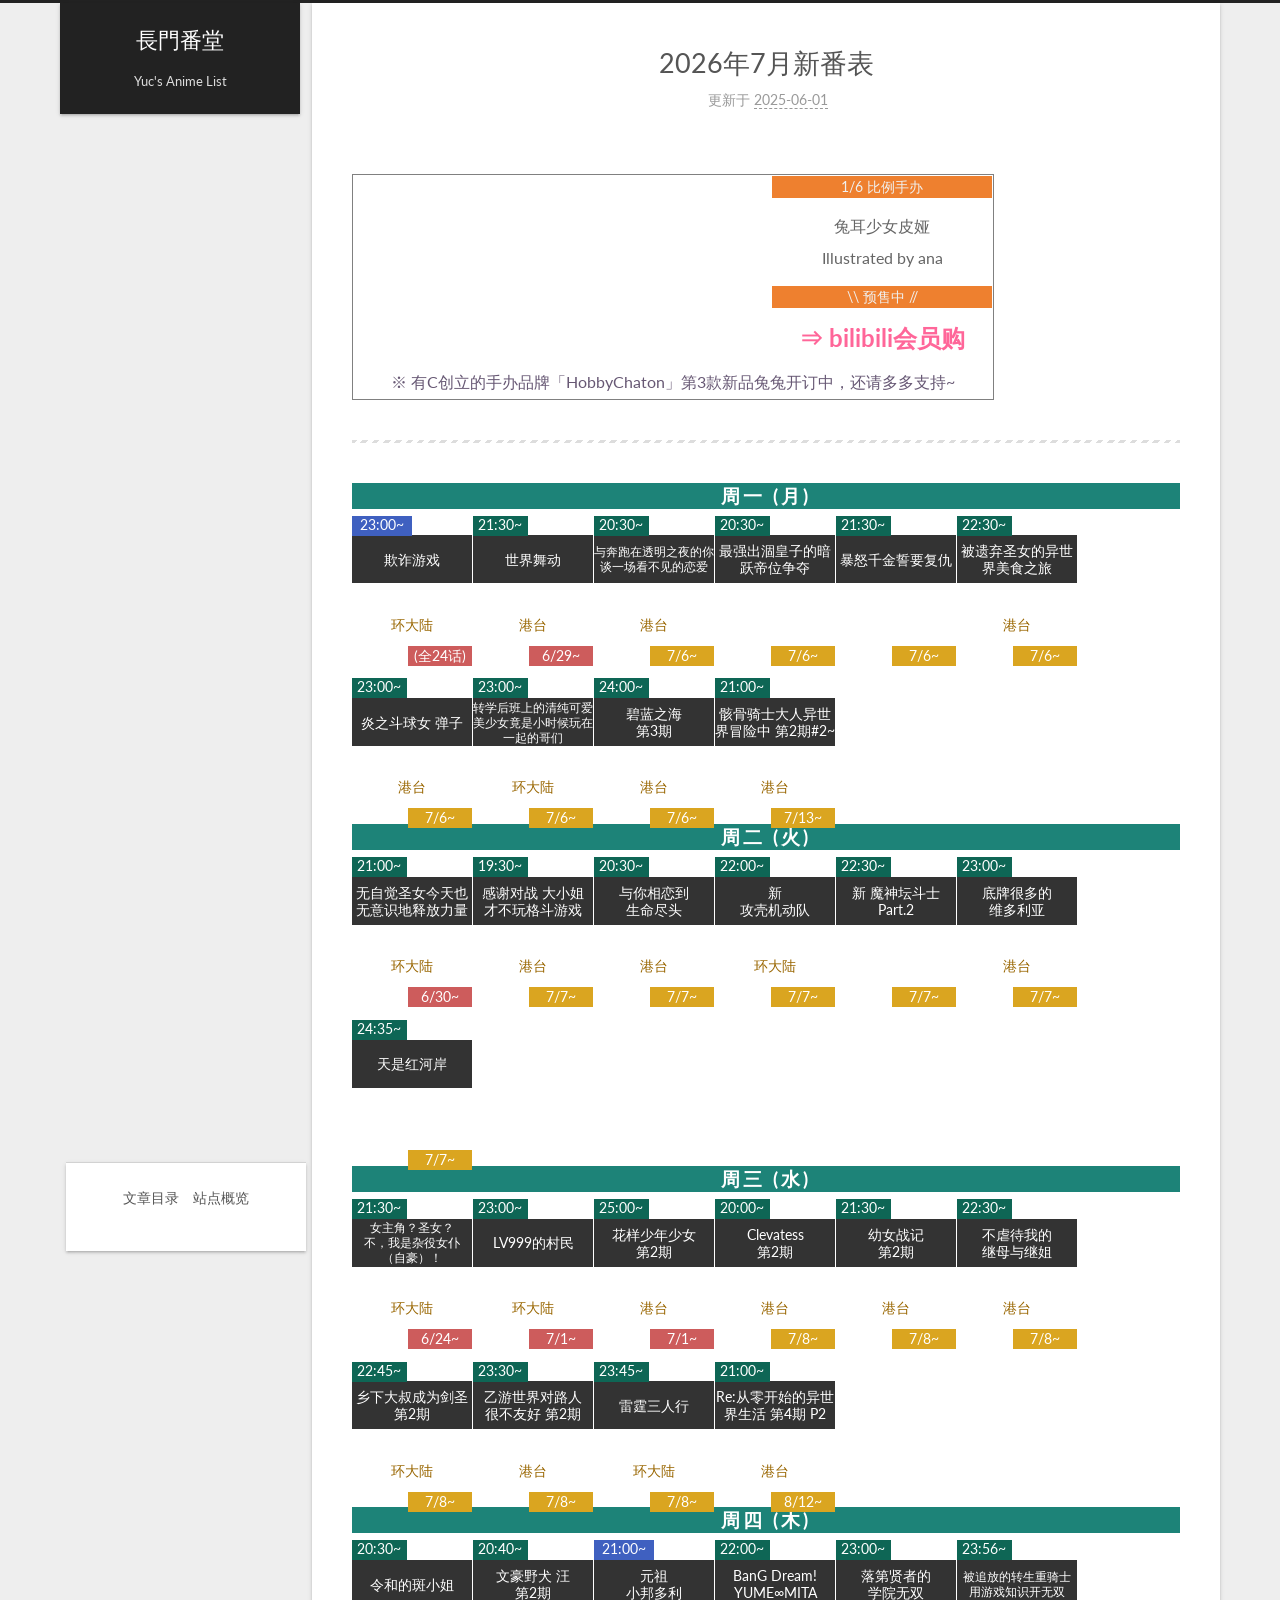
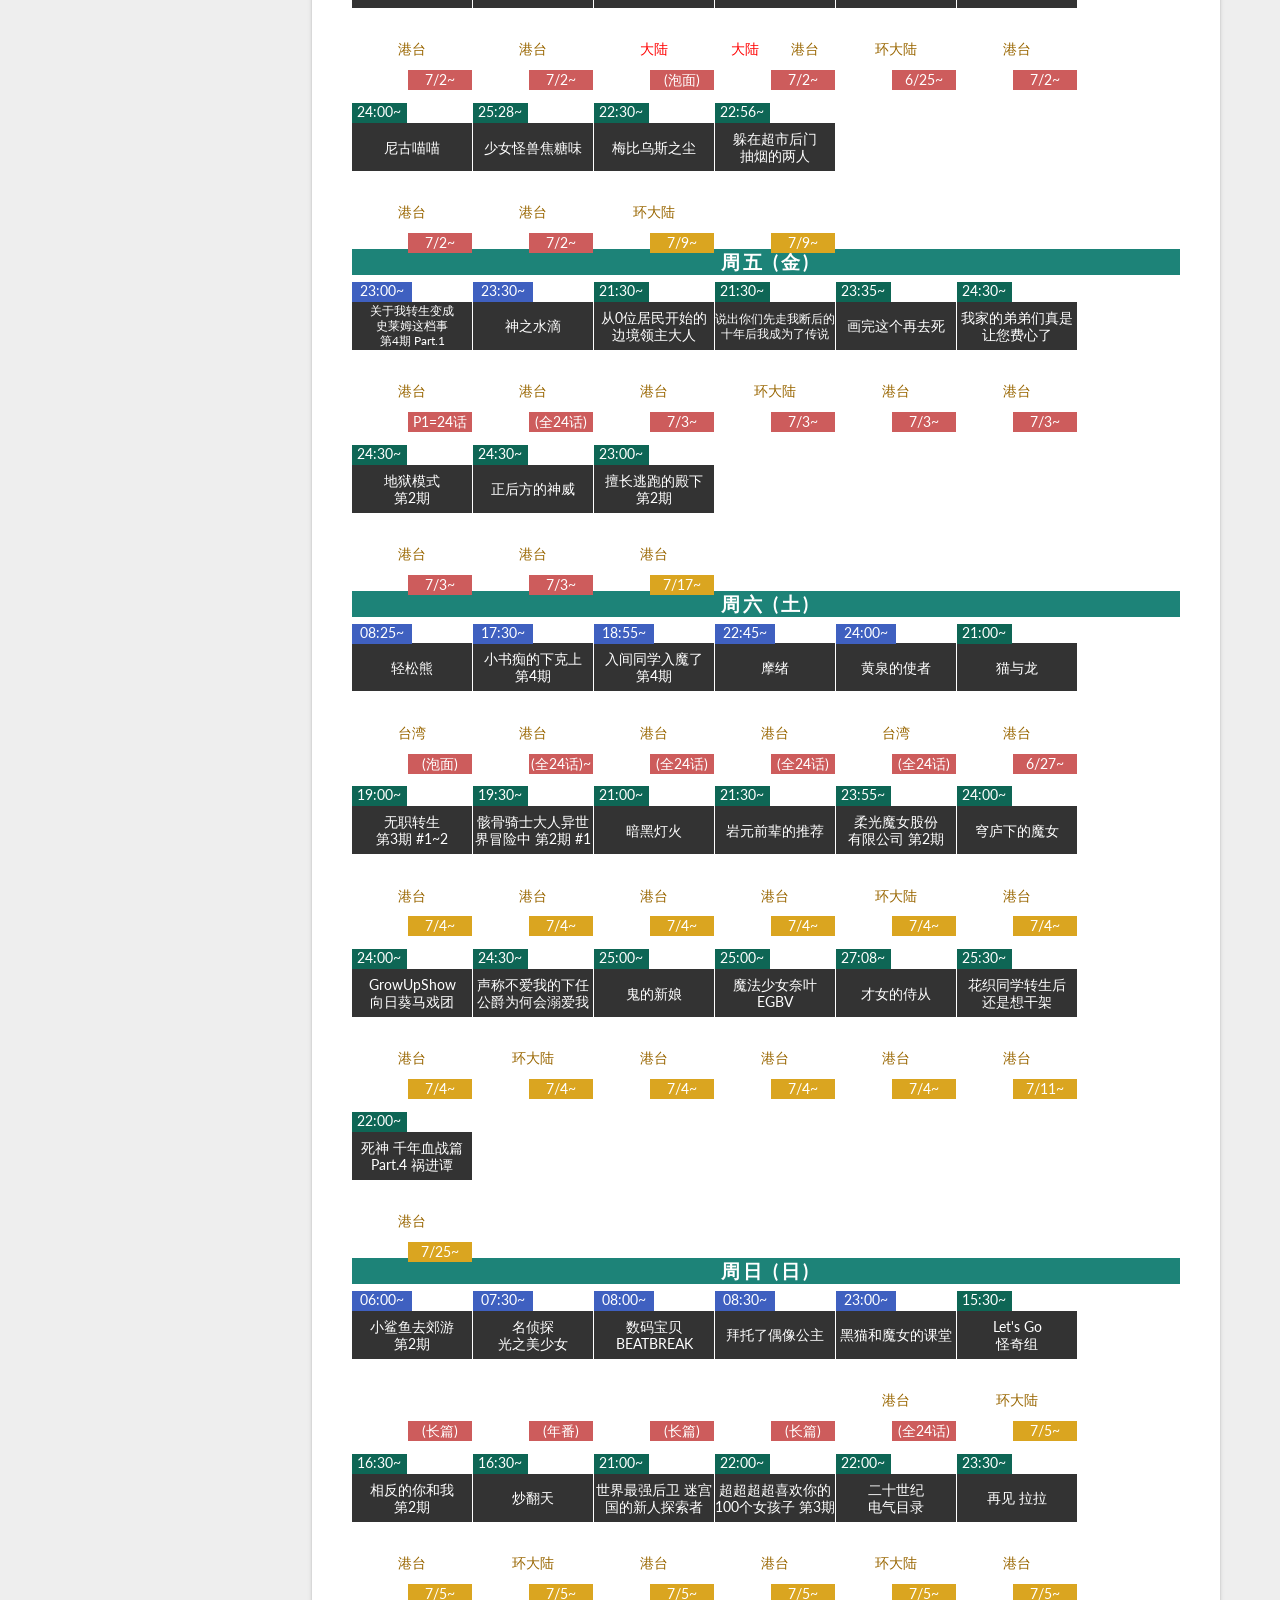
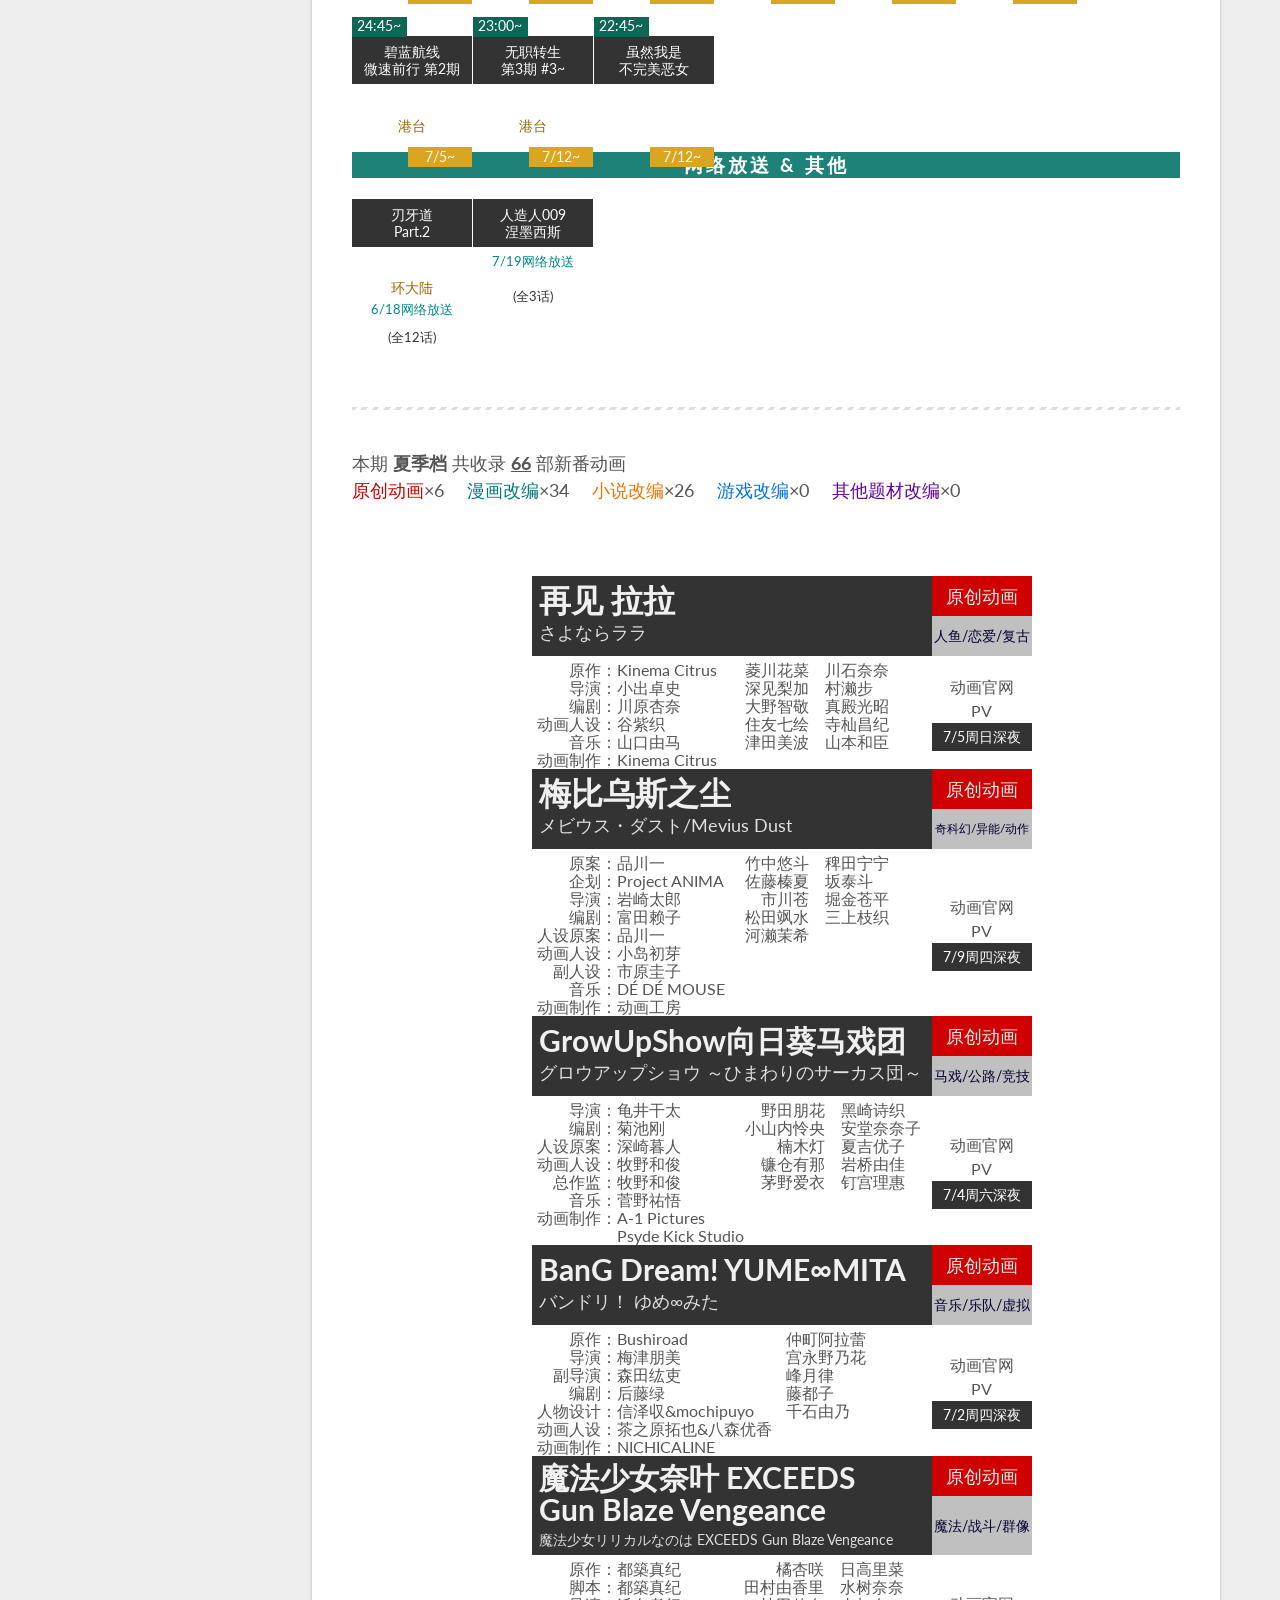
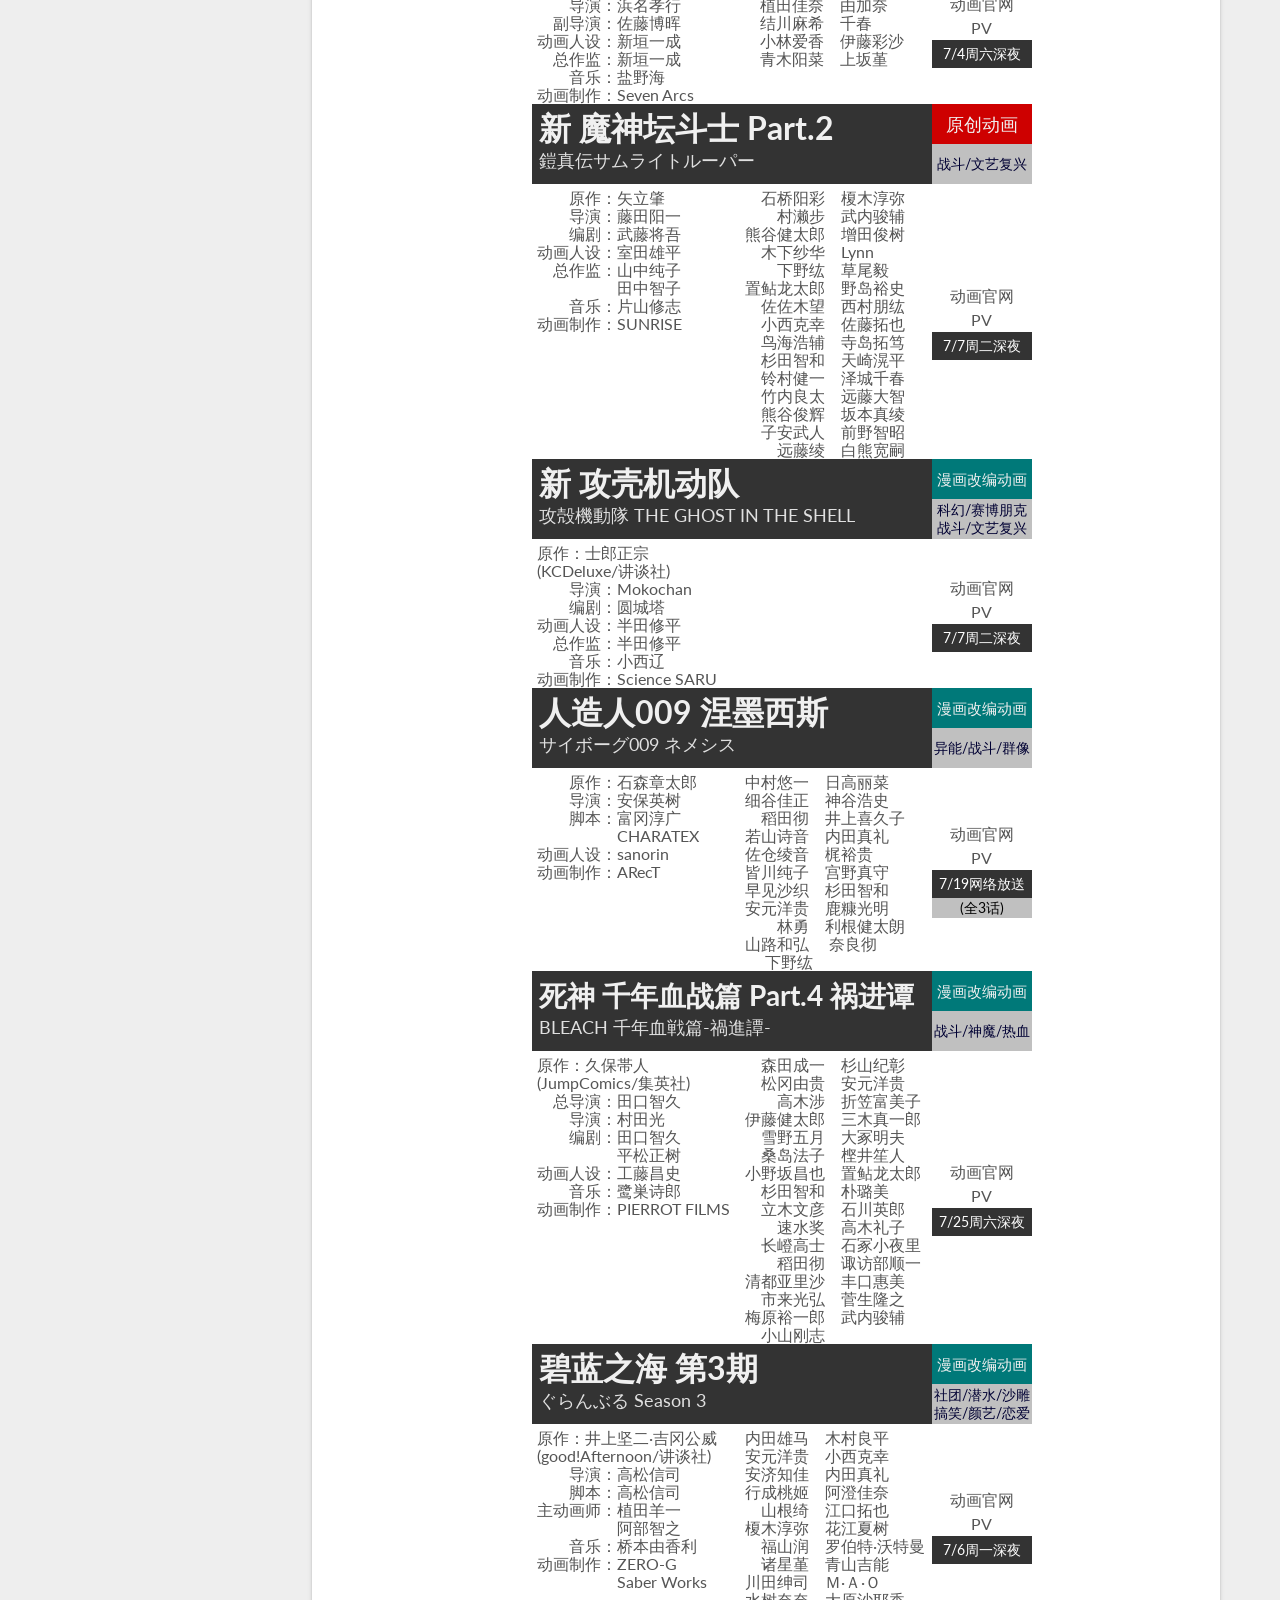
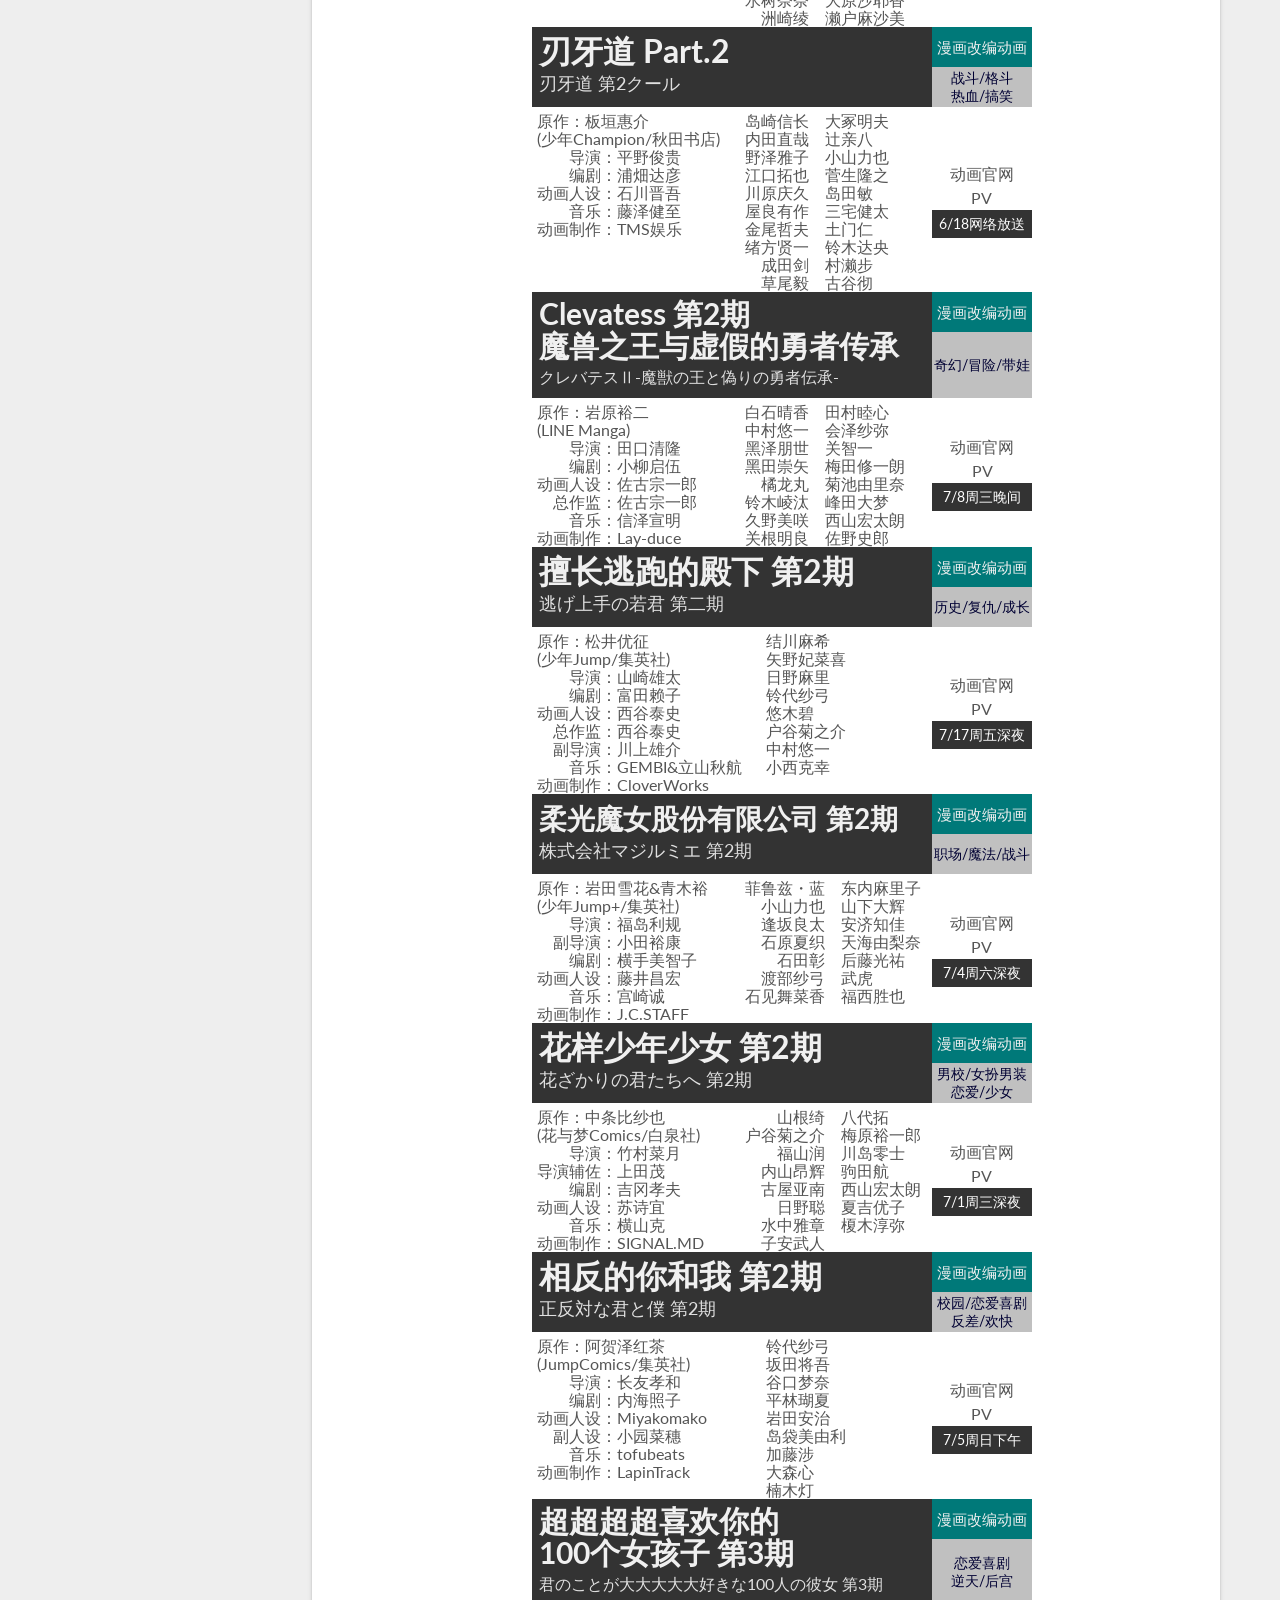
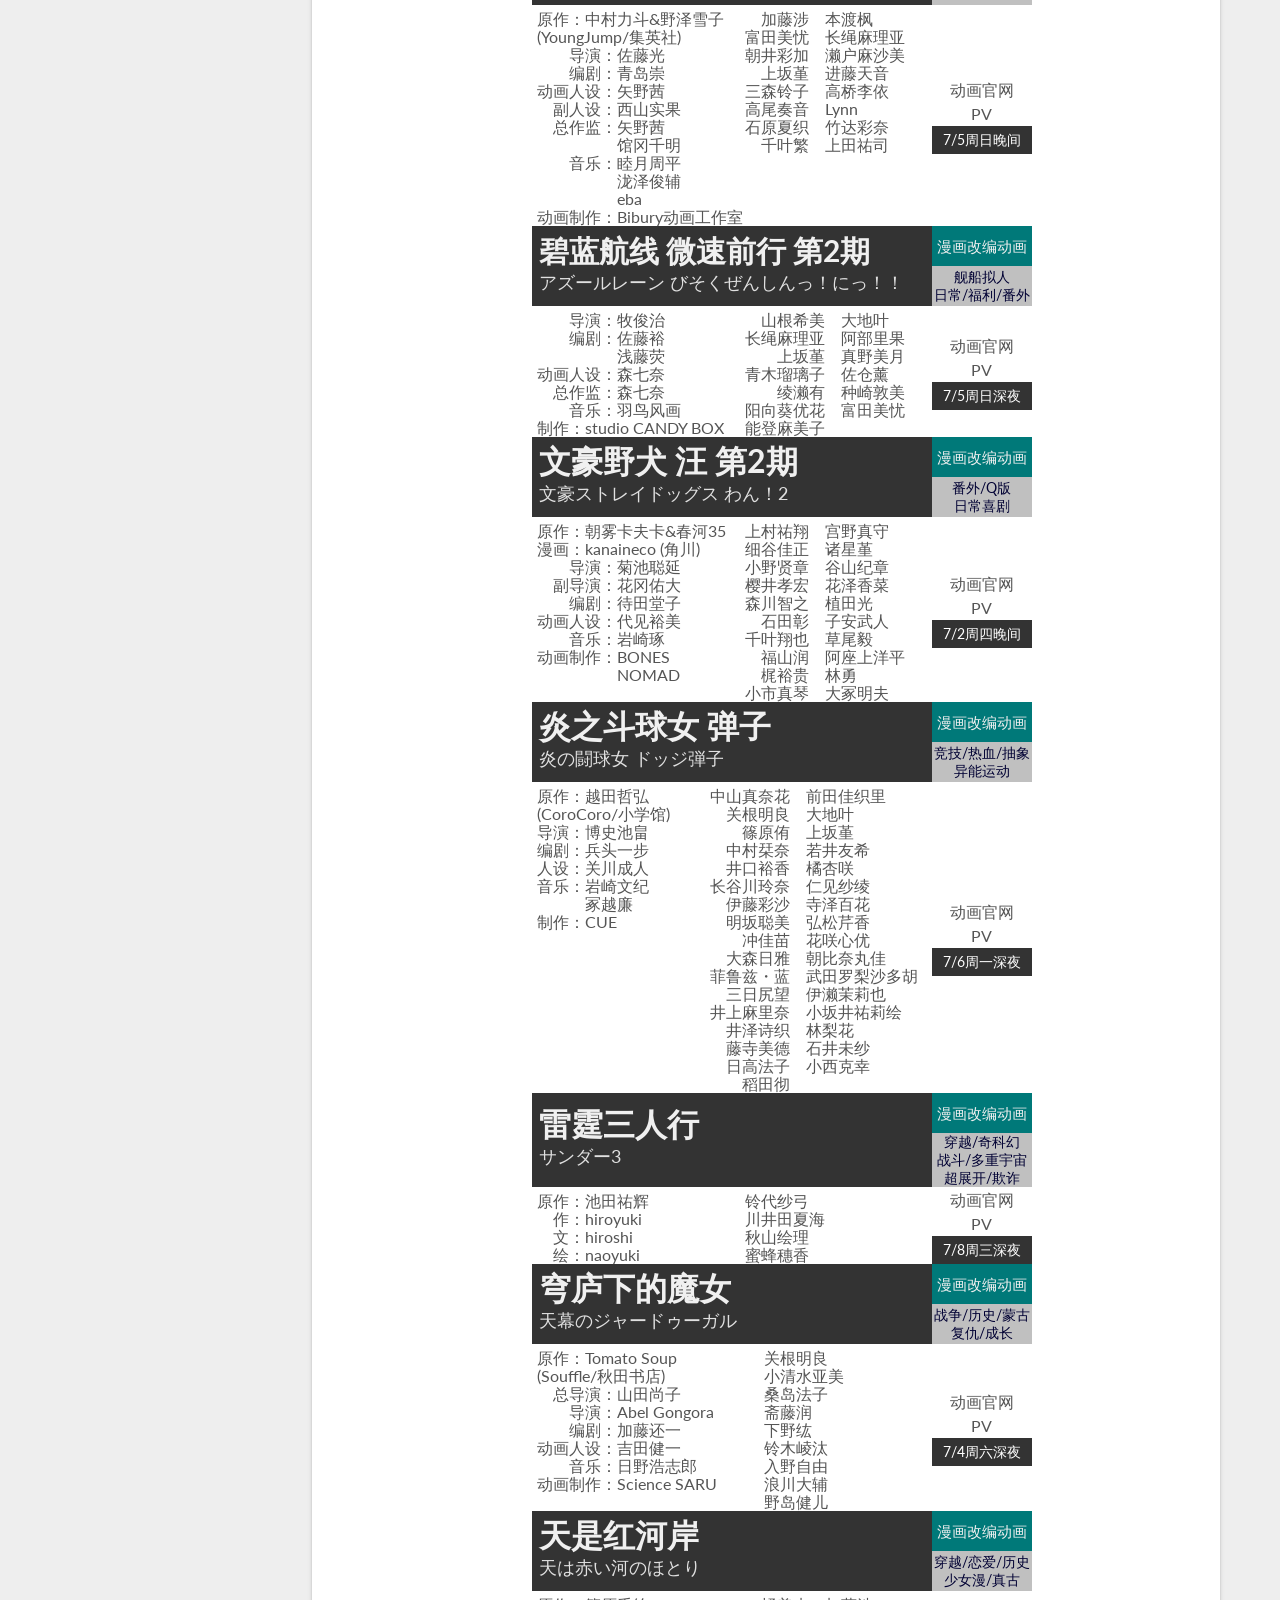
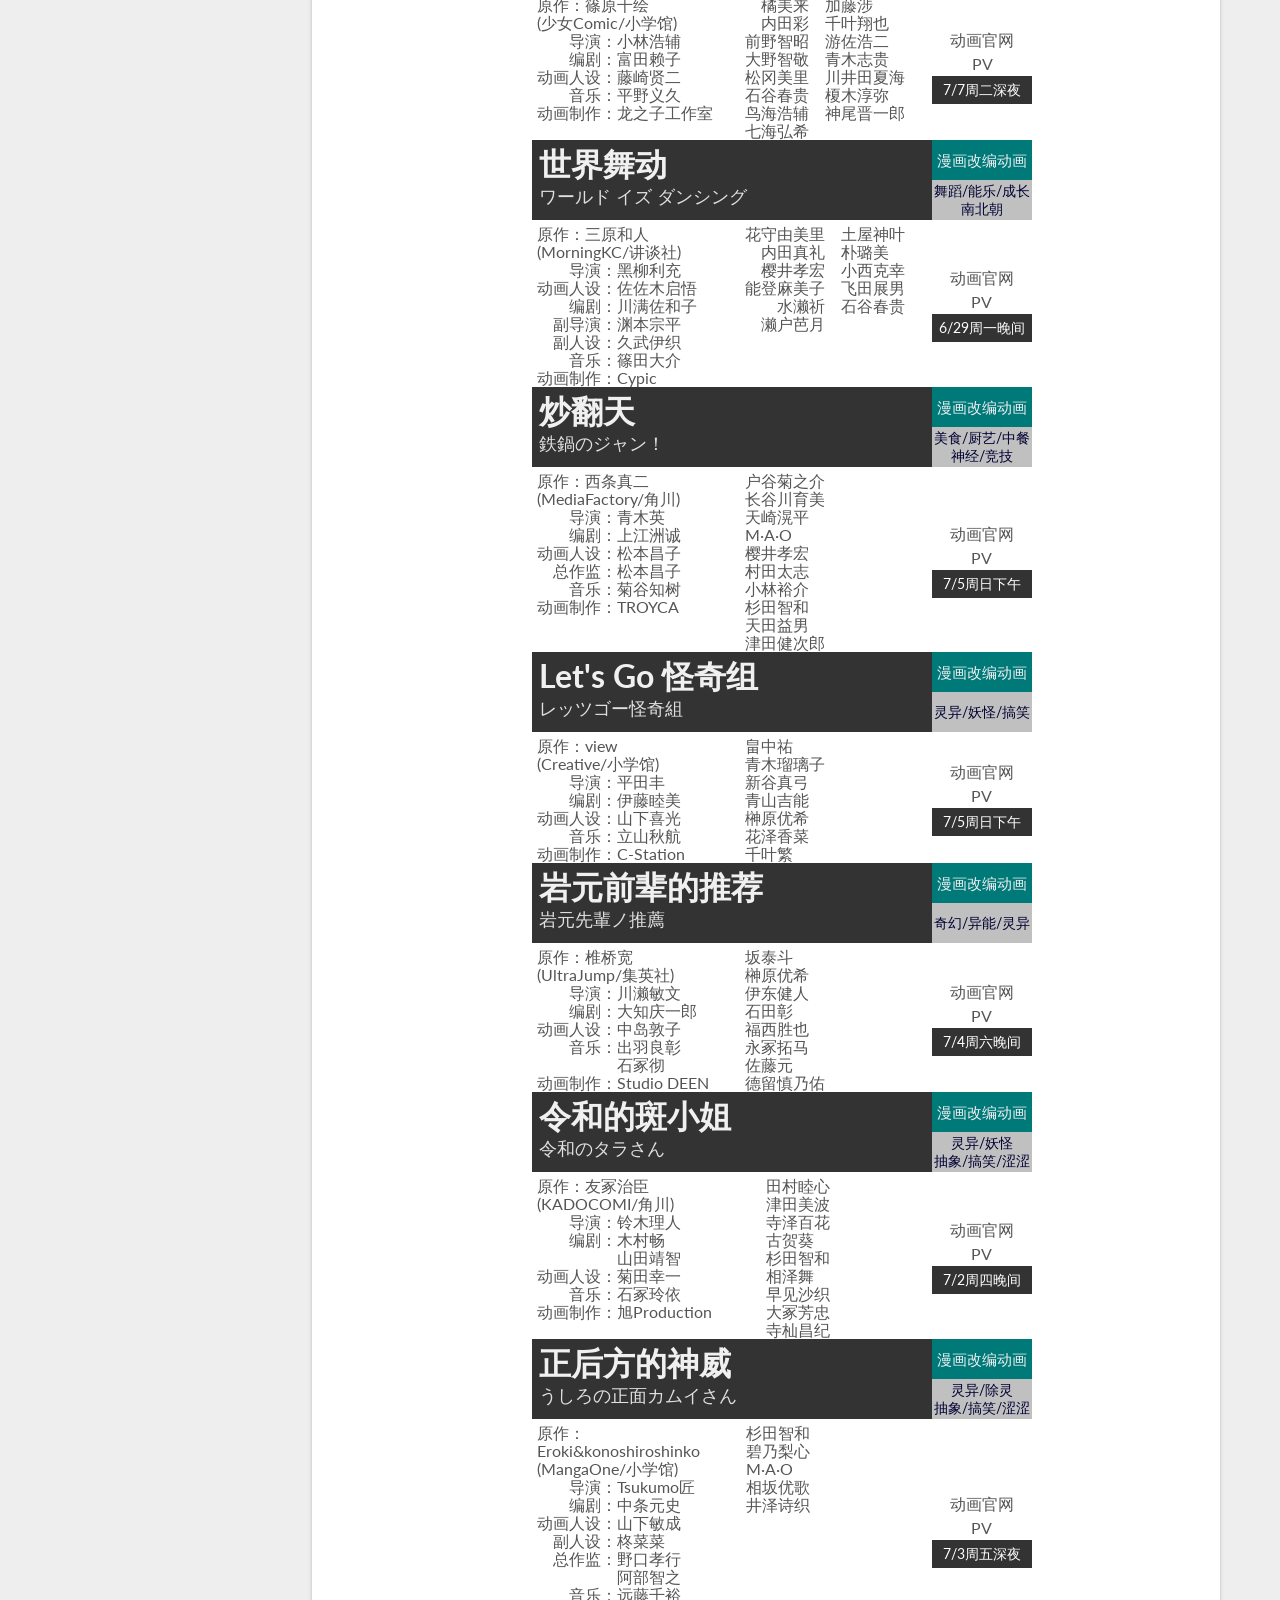
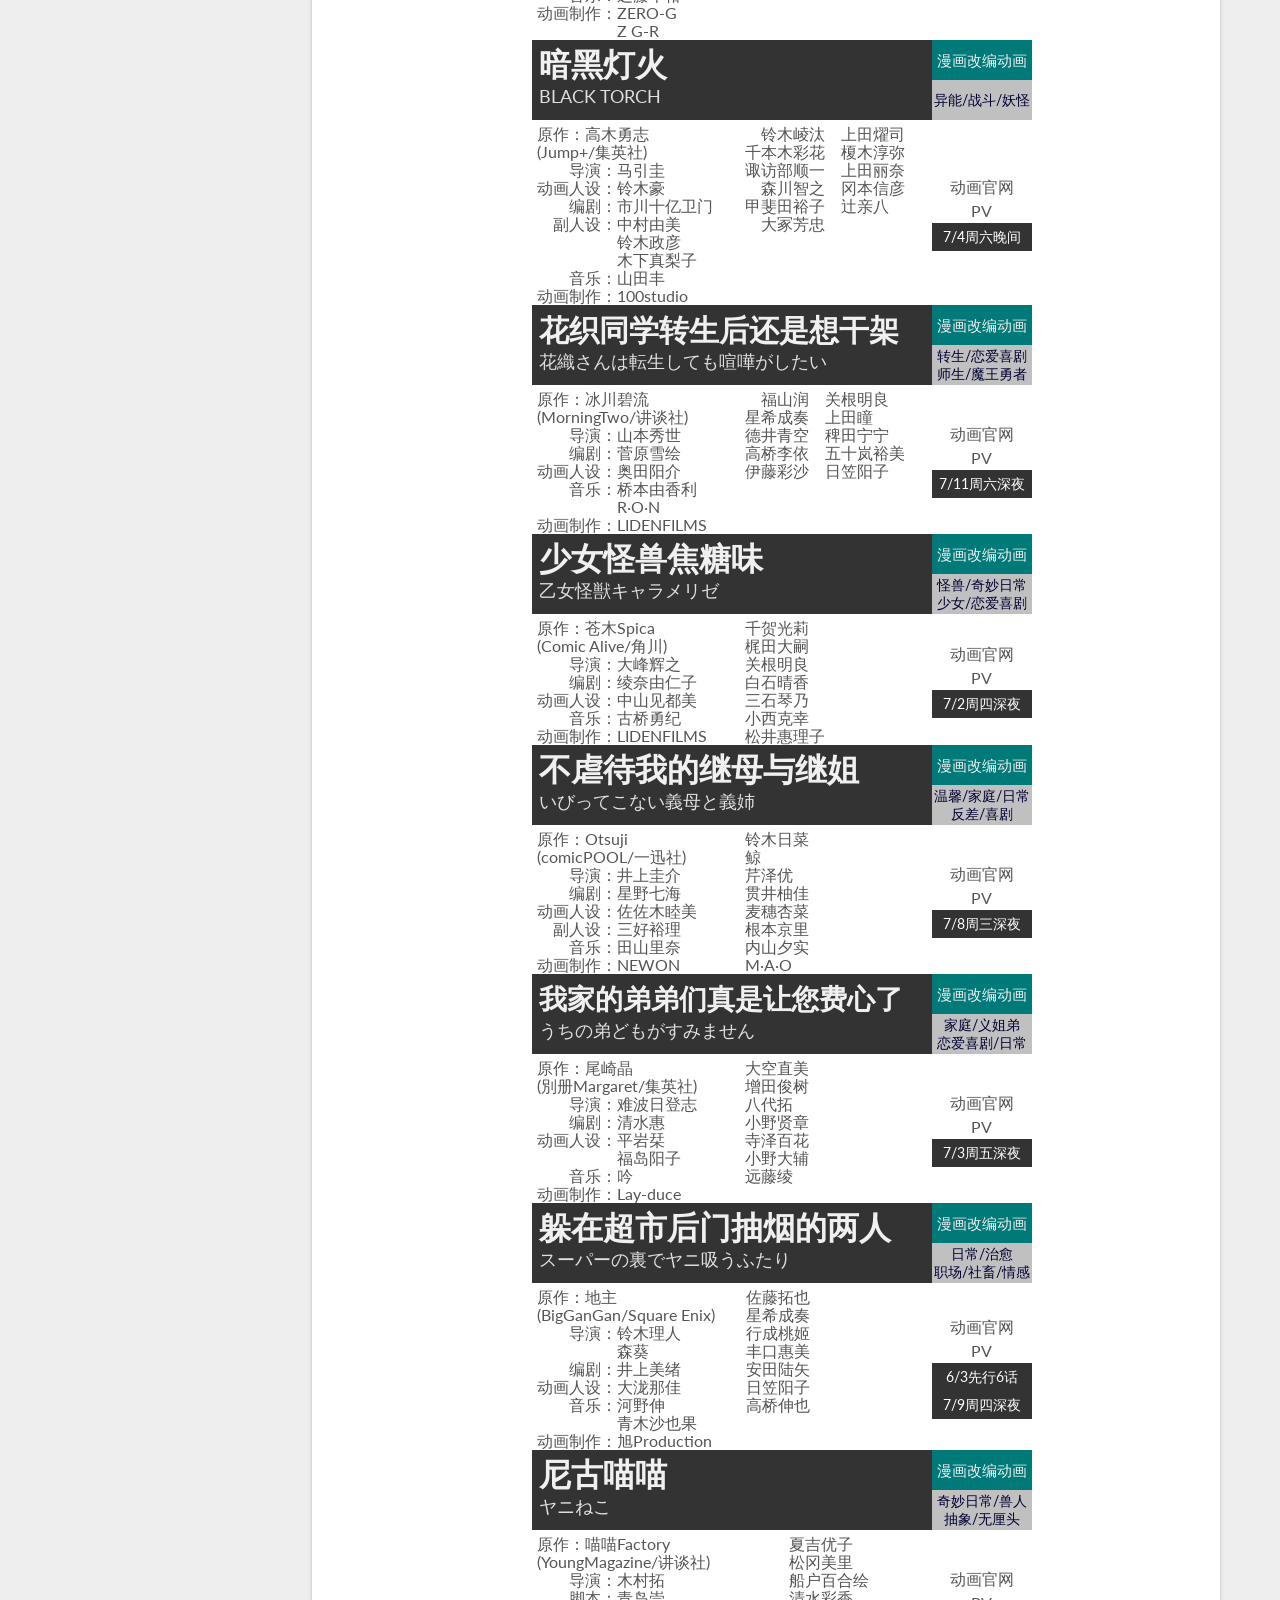
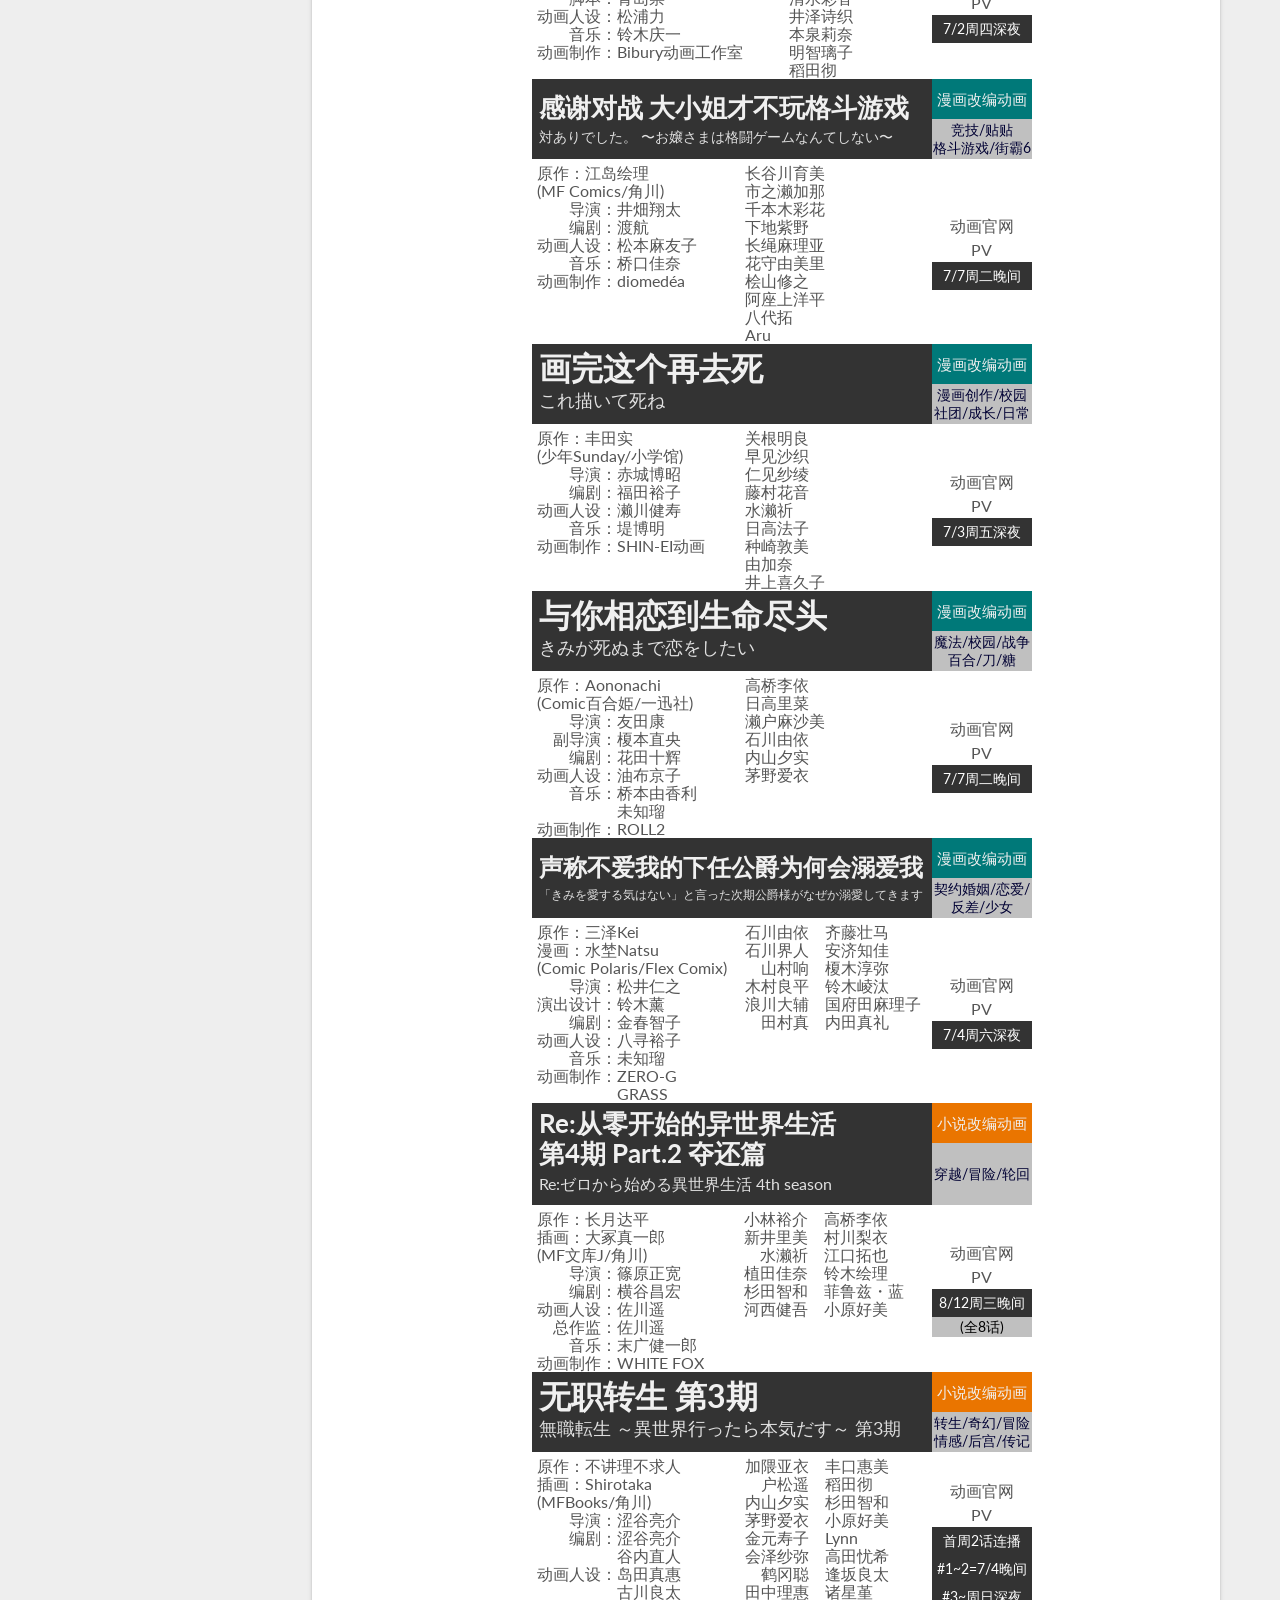
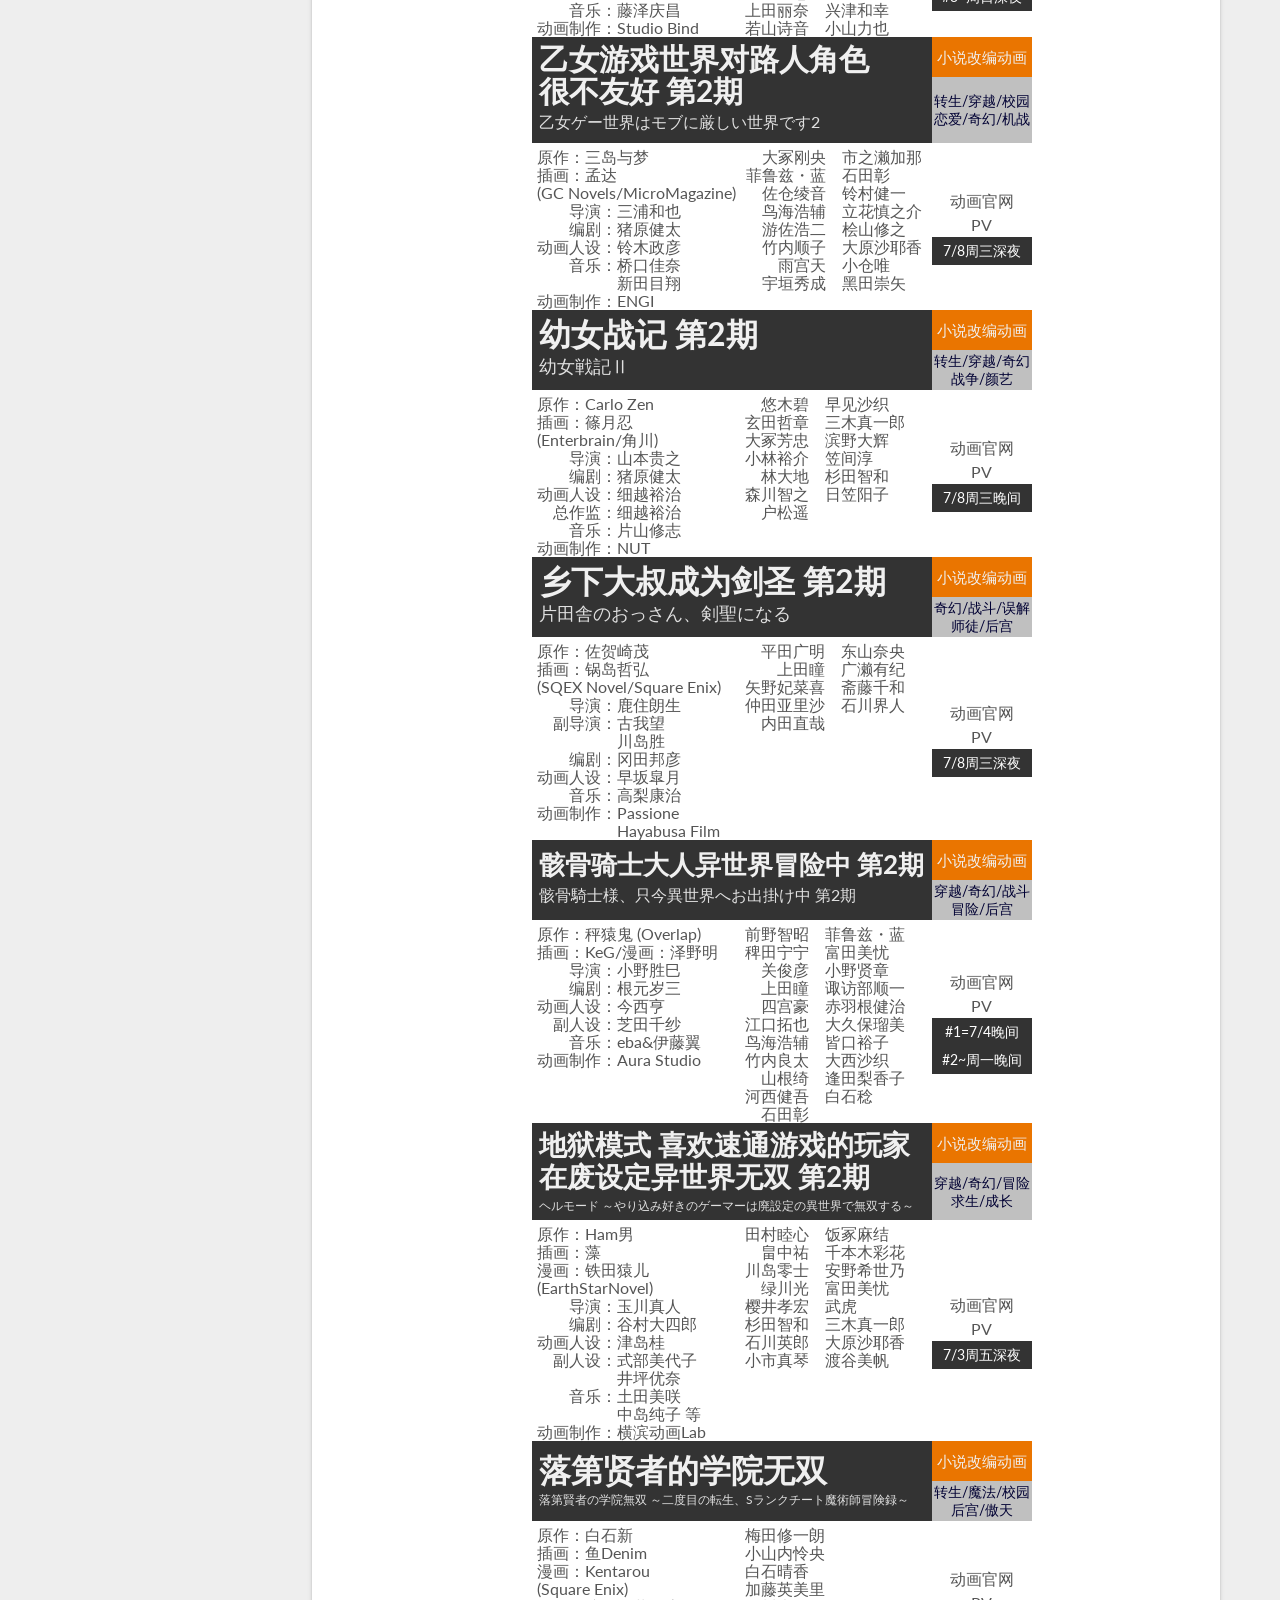
==== commit 7d4dc443: "Site updated: 2026-07-04 00:17:13" ====
--- a/202607/index.html
+++ b/202607/index.html
@@ -22,12 +22,12 @@
     var CONFIG = {"hostname":"yuc.wiki","root":"/","scheme":"Gemini","version":"7.8.0","exturl":false,"sidebar":{"position":"left","display":"post","offset":12,"onmobile":false},"copycode":{"enable":false,"show_result":false,"style":null},"back2top":{"enable":true,"sidebar":false,"scrollpercent":false},"bookmark":{"enable":false,"save":"auto"},"fancybox":true,"mediumzoom":false,"lazyload":true,"pangu":false,"algolia":{"hits":{"per_page":10},"labels":{"input_placeholder":"Search for Posts","hits_empty":"We didn't find any results for the search: ${query}","hits_stats":"${hits} results found in ${time} ms"}},"localsearch":{"enable":false,"trigger":"auto","top_n_per_article":1,"unescape":false},"motion":{"enable":false,"async":false,"transition":{"post_block":"fadeIn","post_header":"slideDownIn","post_body":"slideDownIn","coll_header":"slideLeftIn","sidebar":"slideUpIn"}}};
   </script>
 
-  <meta name="description" content="1&#x2F;6 比例手办 兔耳少女皮娅Illustrated by ana \\ 预售中 &#x2F;&#x2F; ⇒ bilibili会员购    ※ 有C创立的手办品牌「HobbyChaton」第3款新品兔兔开订中，还请多多支持~         周一 (月)   23:00~(全24话)欺诈游戏 环大陆   21:30~6&#x2F;29~世界舞动 港台  20:00~7&#x2F;6~与奔跑在透明之夜的你 谈一场">
+  <meta name="description" content="1&#x2F;6 比例手办 兔耳少女皮娅Illustrated by ana \\ 预售中 &#x2F;&#x2F; ⇒ bilibili会员购    ※ 有C创立的手办品牌「HobbyChaton」第3款新品兔兔开订中，还请多多支持~         周一 (月)   23:00~(全24话)欺诈游戏 环大陆   21:30~6&#x2F;29~世界舞动 港台  20:30~7&#x2F;6~与奔跑在透明之夜的你 谈一场">
 <meta property="og:type" content="article">
 <meta property="og:title" content="2026年7月新番表">
 <meta property="og:url" content="http://yuc.wiki/202607/index.html">
 <meta property="og:site_name" content="長門番堂">
-<meta property="og:description" content="1&#x2F;6 比例手办 兔耳少女皮娅Illustrated by ana \\ 预售中 &#x2F;&#x2F; ⇒ bilibili会员购    ※ 有C创立的手办品牌「HobbyChaton」第3款新品兔兔开订中，还请多多支持~         周一 (月)   23:00~(全24话)欺诈游戏 环大陆   21:30~6&#x2F;29~世界舞动 港台  20:00~7&#x2F;6~与奔跑在透明之夜的你 谈一场">
+<meta property="og:description" content="1&#x2F;6 比例手办 兔耳少女皮娅Illustrated by ana \\ 预售中 &#x2F;&#x2F; ⇒ bilibili会员购    ※ 有C创立的手办品牌「HobbyChaton」第3款新品兔兔开订中，还请多多支持~         周一 (月)   23:00~(全24话)欺诈游戏 环大陆   21:30~6&#x2F;29~世界舞动 港台  20:30~7&#x2F;6~与奔跑在透明之夜的你 谈一场">
 <meta property="og:locale" content="zh_CN">
 <meta property="og:image" content="https://i0.hdslb.com/bfs/new_dyn/397ac57ff9c2d061d2d8a9e4ec97feab30160.jpg">
 <meta property="og:image" content="https://i0.hdslb.com/bfs/new_dyn/4bfa8cc4febe963d9851462e7ed4642a512995925.jpg">
@@ -38,21 +38,21 @@
 <meta property="og:image" content="https://i0.hdslb.com/bfs/album/d06ad4b201012067db7d59c9dedfadeb6da75cf3.jpg">
 <meta property="og:image" content="https://i0.hdslb.com/bfs/new_dyn/a18b8b3a456f658eb2634d88904e1ffb512995925.jpg">
 <meta property="og:image" content="https://i0.hdslb.com/bfs/new_dyn/8e9503bd8008ea81d32421b071433630512995925.jpg">
+<meta property="og:image" content="https://i0.hdslb.com/bfs/new_dyn/48182894e97ace76cc821e9ddd039aa5512995925.jpg">
+<meta property="og:image" content="https://i0.hdslb.com/bfs/album/d06ad4b201012067db7d59c9dedfadeb6da75cf3.jpg">
 <meta property="og:image" content="https://i0.hdslb.com/bfs/new_dyn/754bdefab9bc7be8114fc0429988daee512995925.jpg">
-<meta property="og:image" content="https://i0.hdslb.com/bfs/album/d06ad4b201012067db7d59c9dedfadeb6da75cf3.jpg">
-<meta property="og:image" content="https://i0.hdslb.com/bfs/new_dyn/48182894e97ace76cc821e9ddd039aa5512995925.jpg">
-<meta property="og:image" content="https://i0.hdslb.com/bfs/album/d06ad4b201012067db7d59c9dedfadeb6da75cf3.jpg">
-<meta property="og:image" content="https://i0.hdslb.com/bfs/new_dyn/db81bd26acafcf3803b416d61f779df1512995925.jpg">
 <meta property="og:image" content="https://i0.hdslb.com/bfs/album/d06ad4b201012067db7d59c9dedfadeb6da75cf3.jpg">
 <meta property="og:image" content="https://i0.hdslb.com/bfs/new_dyn/f20b9868e5e84c8e4f0a52612aae4775512995925.jpg">
 <meta property="og:image" content="https://i0.hdslb.com/bfs/new_dyn/dec51811ba1216627f761e1a730be1f3512995925.jpg">
+<meta property="og:image" content="https://i0.hdslb.com/bfs/new_dyn/db81bd26acafcf3803b416d61f779df1512995925.jpg">
+<meta property="og:image" content="https://i0.hdslb.com/bfs/album/d06ad4b201012067db7d59c9dedfadeb6da75cf3.jpg">
 <meta property="og:image" content="https://i0.hdslb.com/bfs/new_dyn/2310b9a8587d0f846f7f2b529a00065a512995925.jpg">
 <meta property="og:image" content="https://i0.hdslb.com/bfs/album/d06ad4b201012067db7d59c9dedfadeb6da75cf3.jpg">
 <meta property="og:image" content="https://i0.hdslb.com/bfs/new_dyn/f4893bcd78c847adf298bc5dbaa9e539512995925.jpg">
 <meta property="og:image" content="https://i0.hdslb.com/bfs/new_dyn/dec51811ba1216627f761e1a730be1f3512995925.jpg">
+<meta property="og:image" content="https://i0.hdslb.com/bfs/new_dyn/dcc058e1d03a8f4d35cb6994bb619299512995925.jpg">
+<meta property="og:image" content="https://i0.hdslb.com/bfs/album/d06ad4b201012067db7d59c9dedfadeb6da75cf3.jpg">
 <meta property="og:image" content="https://i0.hdslb.com/bfs/new_dyn/5e56eb53f26add20de1049642088ae14512995925.jpg">
-<meta property="og:image" content="https://i0.hdslb.com/bfs/album/d06ad4b201012067db7d59c9dedfadeb6da75cf3.jpg">
-<meta property="og:image" content="https://i0.hdslb.com/bfs/new_dyn/dcc058e1d03a8f4d35cb6994bb619299512995925.jpg">
 <meta property="og:image" content="https://i0.hdslb.com/bfs/album/d06ad4b201012067db7d59c9dedfadeb6da75cf3.jpg">
 <meta property="og:image" content="https://i0.hdslb.com/bfs/new_dyn/9c329ec79e3f688d9e240fe296f93cd0512995925.jpg">
 <meta property="og:image" content="https://i0.hdslb.com/bfs/new_dyn/6cd55e44374528f5571fef8668480aee512995925.jpg">
@@ -62,30 +62,30 @@
 <meta property="og:image" content="https://i0.hdslb.com/bfs/new_dyn/40b55bdf78f61985869b82bbd08c75f7512995925.jpg">
 <meta property="og:image" content="https://i0.hdslb.com/bfs/new_dyn/6d5620daf830b39aa4a8a28e0258640f512995925.jpg">
 <meta property="og:image" content="https://i0.hdslb.com/bfs/new_dyn/dec51811ba1216627f761e1a730be1f3512995925.jpg">
-<meta property="og:image" content="https://i0.hdslb.com/bfs/new_dyn/f6fd144e178bc398971b6a24294ef061512995925.jpg">
-<meta property="og:image" content="https://i0.hdslb.com/bfs/album/d06ad4b201012067db7d59c9dedfadeb6da75cf3.jpg">
 <meta property="og:image" content="https://i0.hdslb.com/bfs/new_dyn/28a51ffa05536c0f7605980cfc3aafbf512995925.jpg">
 <meta property="og:image" content="https://i0.hdslb.com/bfs/new_dyn/dec51811ba1216627f761e1a730be1f3512995925.jpg">
+<meta property="og:image" content="https://i0.hdslb.com/bfs/new_dyn/f6fd144e178bc398971b6a24294ef061512995925.jpg">
+<meta property="og:image" content="https://i0.hdslb.com/bfs/album/d06ad4b201012067db7d59c9dedfadeb6da75cf3.jpg">
+<meta property="og:image" content="https://i0.hdslb.com/bfs/new_dyn/19ab196439099d086e1eb62a803cd1b1512995925.jpg">
+<meta property="og:image" content="https://i0.hdslb.com/bfs/album/d06ad4b201012067db7d59c9dedfadeb6da75cf3.jpg">
 <meta property="og:image" content="https://i0.hdslb.com/bfs/new_dyn/36ca0fd3c8b535ea4f5675d0c4462342512995925.jpg">
 <meta property="og:image" content="https://i0.hdslb.com/bfs/album/d06ad4b201012067db7d59c9dedfadeb6da75cf3.jpg">
-<meta property="og:image" content="https://i0.hdslb.com/bfs/new_dyn/19ab196439099d086e1eb62a803cd1b1512995925.jpg">
-<meta property="og:image" content="https://i0.hdslb.com/bfs/album/d06ad4b201012067db7d59c9dedfadeb6da75cf3.jpg">
 <meta property="og:image" content="https://i0.hdslb.com/bfs/new_dyn/2be64aa4e4554dfd6e4454f101574e48512995925.jpg">
-<meta property="og:image" content="https://i0.hdslb.com/bfs/album/d06ad4b201012067db7d59c9dedfadeb6da75cf3.jpg">
-<meta property="og:image" content="https://i0.hdslb.com/bfs/new_dyn/a33eb3e319f9c8508a6fee4aefa3891a512995925.jpg">
 <meta property="og:image" content="https://i0.hdslb.com/bfs/album/d06ad4b201012067db7d59c9dedfadeb6da75cf3.jpg">
 <meta property="og:image" content="https://i0.hdslb.com/bfs/new_dyn/1940e5804d1d53a81238b8c27c23e9b7512995925.jpg">
 <meta property="og:image" content="https://i0.hdslb.com/bfs/new_dyn/6cd55e44374528f5571fef8668480aee512995925.jpg">
+<meta property="og:image" content="https://i0.hdslb.com/bfs/new_dyn/a33eb3e319f9c8508a6fee4aefa3891a512995925.jpg">
+<meta property="og:image" content="https://i0.hdslb.com/bfs/album/d06ad4b201012067db7d59c9dedfadeb6da75cf3.jpg">
 <meta property="og:image" content="https://i0.hdslb.com/bfs/new_dyn/a6d48c024d22dc6ce261ed92b0f39a67512995925.jpg">
 <meta property="og:image" content="https://i0.hdslb.com/bfs/album/f2c9d88cce95d8e76092f0f5fc526d2ee234e376.jpg">
 <meta property="og:image" content="https://i0.hdslb.com/bfs/new_dyn/e5498ee6e63f87ba626eb1a643692635512995925.jpg">
 <meta property="og:image" content="https://i0.hdslb.com/bfs/album/d06ad4b201012067db7d59c9dedfadeb6da75cf3.jpg">
+<meta property="og:image" content="https://i0.hdslb.com/bfs/new_dyn/b41e34d9c820c3ddd15e91b48eaab2a7512995925.jpg">
+<meta property="og:image" content="https://i0.hdslb.com/bfs/album/d06ad4b201012067db7d59c9dedfadeb6da75cf3.jpg">
+<meta property="og:image" content="https://i0.hdslb.com/bfs/new_dyn/da557193091701a3d8201ae3a2363ce9512995925.jpg">
+<meta property="og:image" content="https://i0.hdslb.com/bfs/album/d06ad4b201012067db7d59c9dedfadeb6da75cf3.jpg">
 <meta property="og:image" content="https://i0.hdslb.com/bfs/new_dyn/1f69329fcadb72424dc1afe5b3a1ff5c512995925.jpg">
 <meta property="og:image" content="https://i0.hdslb.com/bfs/album/c2c2b4b458991a52260503b0e828831c2b6109f1.jpg">
-<meta property="og:image" content="https://i0.hdslb.com/bfs/new_dyn/da557193091701a3d8201ae3a2363ce9512995925.jpg">
-<meta property="og:image" content="https://i0.hdslb.com/bfs/album/d06ad4b201012067db7d59c9dedfadeb6da75cf3.jpg">
-<meta property="og:image" content="https://i0.hdslb.com/bfs/new_dyn/b41e34d9c820c3ddd15e91b48eaab2a7512995925.jpg">
-<meta property="og:image" content="https://i0.hdslb.com/bfs/album/d06ad4b201012067db7d59c9dedfadeb6da75cf3.jpg">
 <meta property="og:image" content="https://i0.hdslb.com/bfs/new_dyn/39ee0f846560cdf5f63c9ddfee8d21ac512995925.jpg">
 <meta property="og:image" content="https://i0.hdslb.com/bfs/album/c2c2b4b458991a52260503b0e828831c2b6109f1.jpg">
 <meta property="og:image" content="https://i0.hdslb.com/bfs/album/d06ad4b201012067db7d59c9dedfadeb6da75cf3.jpg">
@@ -130,22 +130,26 @@
 <meta property="og:image" content="https://i0.hdslb.com/bfs/album/d06ad4b201012067db7d59c9dedfadeb6da75cf3.jpg">
 <meta property="og:image" content="https://i0.hdslb.com/bfs/new_dyn/867341f8f0cedda8c0bd1d470d506cd6512995925.jpg">
 <meta property="og:image" content="https://i0.hdslb.com/bfs/album/d06ad4b201012067db7d59c9dedfadeb6da75cf3.jpg">
+<meta property="og:image" content="https://i0.hdslb.com/bfs/new_dyn/a15be389060cf0bf2a8f07a63cd401f6512995925.jpg">
+<meta property="og:image" content="https://i0.hdslb.com/bfs/album/d06ad4b201012067db7d59c9dedfadeb6da75cf3.jpg">
+<meta property="og:image" content="https://i0.hdslb.com/bfs/new_dyn/2310b9a8587d0f846f7f2b529a00065a512995925.jpg">
+<meta property="og:image" content="https://i0.hdslb.com/bfs/album/d06ad4b201012067db7d59c9dedfadeb6da75cf3.jpg">
 <meta property="og:image" content="https://i0.hdslb.com/bfs/new_dyn/67adc38f7025cc8c4b030a27fface3da512995925.jpg">
 <meta property="og:image" content="https://i0.hdslb.com/bfs/album/d06ad4b201012067db7d59c9dedfadeb6da75cf3.jpg">
 <meta property="og:image" content="https://i0.hdslb.com/bfs/new_dyn/d1e05e6cae2a4ee4443c9b7be0af573d512995925.jpg">
-<meta property="og:image" content="https://i0.hdslb.com/bfs/album/d06ad4b201012067db7d59c9dedfadeb6da75cf3.jpg">
-<meta property="og:image" content="https://i0.hdslb.com/bfs/new_dyn/69ee7bf21dd04dfcfcc2b88d035a5b73512995925.jpg">
-<meta property="og:image" content="https://i0.hdslb.com/bfs/album/d06ad4b201012067db7d59c9dedfadeb6da75cf3.jpg">
-<meta property="og:image" content="https://i0.hdslb.com/bfs/new_dyn/1ddf686a54bc913313638157bf5ded46512995925.jpg">
-<meta property="og:image" content="https://i0.hdslb.com/bfs/album/d06ad4b201012067db7d59c9dedfadeb6da75cf3.jpg">
-<meta property="og:image" content="https://i0.hdslb.com/bfs/new_dyn/e8b05a97ffaed113f2f68668bcc5184e512995925.jpg">
 <meta property="og:image" content="https://i0.hdslb.com/bfs/album/d06ad4b201012067db7d59c9dedfadeb6da75cf3.jpg">
 <meta property="og:image" content="https://i0.hdslb.com/bfs/new_dyn/b6c61ecc8140dd8b41318a46f5585c6d512995925.jpg">
 <meta property="og:image" content="https://i0.hdslb.com/bfs/new_dyn/6cd55e44374528f5571fef8668480aee512995925.jpg">
-<meta property="og:image" content="https://i0.hdslb.com/bfs/new_dyn/7abf6ddef094ab555b8e9e4b95bdbb7e512995925.jpg">
+<meta property="og:image" content="https://i0.hdslb.com/bfs/new_dyn/69ee7bf21dd04dfcfcc2b88d035a5b73512995925.jpg">
+<meta property="og:image" content="https://i0.hdslb.com/bfs/album/d06ad4b201012067db7d59c9dedfadeb6da75cf3.jpg">
+<meta property="og:image" content="https://i0.hdslb.com/bfs/new_dyn/1ddf686a54bc913313638157bf5ded46512995925.jpg">
 <meta property="og:image" content="https://i0.hdslb.com/bfs/album/d06ad4b201012067db7d59c9dedfadeb6da75cf3.jpg">
 <meta property="og:image" content="https://i0.hdslb.com/bfs/new_dyn/0e7464dfb9953d64fd2d0133d0e86aa3512995925.jpg">
 <meta property="og:image" content="https://i0.hdslb.com/bfs/new_dyn/dec51811ba1216627f761e1a730be1f3512995925.jpg">
+<meta property="og:image" content="https://i0.hdslb.com/bfs/new_dyn/e8b05a97ffaed113f2f68668bcc5184e512995925.jpg">
+<meta property="og:image" content="https://i0.hdslb.com/bfs/album/d06ad4b201012067db7d59c9dedfadeb6da75cf3.jpg">
+<meta property="og:image" content="https://i0.hdslb.com/bfs/new_dyn/7abf6ddef094ab555b8e9e4b95bdbb7e512995925.jpg">
+<meta property="og:image" content="https://i0.hdslb.com/bfs/album/d06ad4b201012067db7d59c9dedfadeb6da75cf3.jpg">
 <meta property="og:image" content="https://i0.hdslb.com/bfs/new_dyn/0baba8c1870b60a0b76af45561a97b65512995925.jpg">
 <meta property="og:image" content="https://i0.hdslb.com/bfs/album/d06ad4b201012067db7d59c9dedfadeb6da75cf3.jpg">
 <meta property="og:image" content="https://i0.hdslb.com/bfs/new_dyn/d39282e5a07f528ea4861fcfbf9e81d4512995925.jpg">
@@ -172,7 +176,6 @@
 <meta property="og:image" content="https://i0.hdslb.com/bfs/album/f2c9d88cce95d8e76092f0f5fc526d2ee234e376.jpg">
 <meta property="og:image" content="https://i0.hdslb.com/bfs/new_dyn/838239e4d2dabeb51b5241535f5821a7512995925.jpg">
 <meta property="og:image" content="https://i0.hdslb.com/bfs/album/d06ad4b201012067db7d59c9dedfadeb6da75cf3.jpg">
-<meta property="og:image" content="https://i0.hdslb.com/bfs/new_dyn/dec51811ba1216627f761e1a730be1f3512995925.jpg">
 <meta property="og:image" content="https://i0.hdslb.com/bfs/new_dyn/6122311dd677dc4941f8cb82f56a6c48512995925.jpg">
 <meta property="og:image" content="https://i0.hdslb.com/bfs/album/d06ad4b201012067db7d59c9dedfadeb6da75cf3.jpg">
 <meta property="og:image" content="https://i0.hdslb.com/bfs/new_dyn/a15be389060cf0bf2a8f07a63cd401f6512995925.jpg">
@@ -449,7 +452,7 @@
 <div style="float:left"><div class="div_date"><p class="imgtext4">21:30~</p><p class="imgep">6/29~</p><img width="120px" data-src="https://i0.hdslb.com/bfs/new_dyn/e2cf0e4959454310e6390adaa601408e512995925.jpg" referrerPolicy="no-referrer"></div><div><table width="120px"><tr><td colspan="3" class="date_title_">世界舞动</td></tr><tr class="tr_area">
 <td style="text-align: center;"><a href="https://acg.gamer.com.tw/acgDetail.php?s=149408" target="_blank"><img data-src="https://i0.hdslb.com/bfs/album/d06ad4b201012067db7d59c9dedfadeb6da75cf3.jpg" referrerPolicy="no-referrer"><br><p class="area">港台</p></a></td>
 </tr></table></div></div>
-<div style="float:left"><div class="div_date"><p class="imgtext4">20:00~</p><p class="imgep2">7/6~</p><img width="120px" data-src="https://i0.hdslb.com/bfs/new_dyn/b8f5f663bc1685da7a86610174b65b2e512995925.jpg" referrerPolicy="no-referrer"></div><div><table width="120px"><tr><td colspan="3" class="date_title__">与奔跑在透明之夜的你 谈一场看不见的恋爱</td></tr><tr class="tr_area">
+<div style="float:left"><div class="div_date"><p class="imgtext4">20:30~</p><p class="imgep2">7/6~</p><img width="120px" data-src="https://i0.hdslb.com/bfs/new_dyn/b8f5f663bc1685da7a86610174b65b2e512995925.jpg" referrerPolicy="no-referrer"></div><div><table width="120px"><tr><td colspan="3" class="date_title__">与奔跑在透明之夜的你 谈一场看不见的恋爱</td></tr><tr class="tr_area">
 <td style="text-align: center;"><a href="https://acg.gamer.com.tw/acgDetail.php?s=148200" target="_blank"><img data-src="https://i0.hdslb.com/bfs/album/d06ad4b201012067db7d59c9dedfadeb6da75cf3.jpg" referrerPolicy="no-referrer"><br><p class="area">港台</p></a></td>
 </tr></table></div></div>
 <div style="float:left"><div class="div_date"><p class="imgtext4">20:30~</p><p class="imgep2">7/6~</p><img width="120px" data-src="https://i0.hdslb.com/bfs/new_dyn/a18b8b3a456f658eb2634d88904e1ffb512995925.jpg" referrerPolicy="no-referrer"></div><div><table width="120px"><tr><td colspan="3" class="date_title_">最强出涸皇子的暗跃帝位争夺</td></tr><tr class="tr_area">
@@ -462,19 +465,21 @@
 
 <!--版权-->
 </tr></table></div></div>
-<div style="float:left"><div class="div_date"><p class="imgtext4">22:00~</p><p class="imgep2">7/6~</p><img width="120px" data-src="https://i0.hdslb.com/bfs/new_dyn/754bdefab9bc7be8114fc0429988daee512995925.jpg" referrerPolicy="no-referrer"></div><div><table width="120px"><tr><td colspan="3" class="date_title_">炎之斗球女 弹子</td></tr><tr class="tr_area">
+
+<div style="float:left"><div class="div_date"><p class="imgtext4">22:30~</p><p class="imgep2">7/6~</p><img width="120px" data-src="https://i0.hdslb.com/bfs/new_dyn/48182894e97ace76cc821e9ddd039aa5512995925.jpg" referrerPolicy="no-referrer"></div><div><table width="120px"><tr><td colspan="3" class="date_title_">被遗弃圣女的异世界美食之旅</td></tr><tr class="tr_area">
+<td style="text-align: center;"><a href="https://acg.gamer.com.tw/acgDetail.php?s=150439" target="_blank"><img data-src="https://i0.hdslb.com/bfs/album/d06ad4b201012067db7d59c9dedfadeb6da75cf3.jpg" referrerPolicy="no-referrer"><br><p class="area">港台</p></a></td>
+</tr></table></div></div>
+<div style="float:left"><div class="div_date"><p class="imgtext4">23:00~</p><p class="imgep2">7/6~</p><img width="120px" data-src="https://i0.hdslb.com/bfs/new_dyn/754bdefab9bc7be8114fc0429988daee512995925.jpg" referrerPolicy="no-referrer"></div><div><table width="120px"><tr><td colspan="3" class="date_title_">炎之斗球女 弹子</td></tr><tr class="tr_area">
 <td style="text-align: center;"><a href="https://acg.gamer.com.tw/acgDetail.php?s=146245" target="_blank"><img data-src="https://i0.hdslb.com/bfs/album/d06ad4b201012067db7d59c9dedfadeb6da75cf3.jpg" referrerPolicy="no-referrer"><br><p class="area">港台</p></a></td>
-</tr></table></div></div>
-<div style="float:left"><div class="div_date"><p class="imgtext4">22:00~</p><p class="imgep2">7/6~</p><img width="120px" data-src="https://i0.hdslb.com/bfs/new_dyn/48182894e97ace76cc821e9ddd039aa5512995925.jpg" referrerPolicy="no-referrer"></div><div><table width="120px"><tr><td colspan="3" class="date_title_">被遗弃圣女的异世界美食之旅</td></tr><tr class="tr_area">
-<td style="text-align: center;"><a href="https://acg.gamer.com.tw/acgDetail.php?s=150439" target="_blank"><img data-src="https://i0.hdslb.com/bfs/album/d06ad4b201012067db7d59c9dedfadeb6da75cf3.jpg" referrerPolicy="no-referrer"><br><p class="area">港台</p></a></td>
-</tr></table></div></div>
-<div style="float:left"><div class="div_date"><p class="imgtext4">23:00~</p><p class="imgep2">7/6~</p><img width="120px" data-src="https://i0.hdslb.com/bfs/new_dyn/db81bd26acafcf3803b416d61f779df1512995925.jpg" referrerPolicy="no-referrer"></div><div><table width="120px"><tr><td colspan="3" class="date_title_">碧蓝之海<br>第3期</td></tr><tr class="tr_area">
-<td style="text-align: center;"><a href="https://acg.gamer.com.tw/acgDetail.php?s=147396" target="_blank"><img data-src="https://i0.hdslb.com/bfs/album/d06ad4b201012067db7d59c9dedfadeb6da75cf3.jpg" referrerPolicy="no-referrer"><br><p class="area">港台</p></a></td>
 </tr></table></div></div>
 <div style="float:left"><div class="div_date"><p class="imgtext4">23:00~</p><p class="imgep2">7/6~</p><img width="120px" data-src="https://i0.hdslb.com/bfs/new_dyn/f20b9868e5e84c8e4f0a52612aae4775512995925.jpg" referrerPolicy="no-referrer"></div><div><table width="120px"><tr><td colspan="3" class="date_title__">转学后班上的清纯可爱美少女竟是小时候玩在一起的哥们</td></tr><tr class="tr_area">
 <td style="text-align: center;"><a href="https://www.crunchyroll.com/" target="_blank"><img data-src="https://i0.hdslb.com/bfs/new_dyn/dec51811ba1216627f761e1a730be1f3512995925.jpg" referrerPolicy="no-referrer"><br><p class="area">环大陆</p></a></td>
 </tr></table></div></div>
-<div style="float:left"><div class="div_date"><p class="imgtext4">19:30~</p><p class="imgep2">7/13~</p><img width="120px" data-src="https://i0.hdslb.com/bfs/new_dyn/2310b9a8587d0f846f7f2b529a00065a512995925.jpg" referrerPolicy="no-referrer"></div><div><table width="120px"><tr><td colspan="3" class="date_title_">骸骨骑士大人异世界冒险中 第2期</td></tr><tr class="tr_area">
+<div style="float:left"><div class="div_date"><p class="imgtext4">24:00~</p><p class="imgep2">7/6~</p><img width="120px" data-src="https://i0.hdslb.com/bfs/new_dyn/db81bd26acafcf3803b416d61f779df1512995925.jpg" referrerPolicy="no-referrer"></div><div><table width="120px"><tr><td colspan="3" class="date_title_">碧蓝之海<br>第3期</td></tr><tr class="tr_area">
+<td style="text-align: center;"><a href="https://acg.gamer.com.tw/acgDetail.php?s=147396" target="_blank"><img data-src="https://i0.hdslb.com/bfs/album/d06ad4b201012067db7d59c9dedfadeb6da75cf3.jpg" referrerPolicy="no-referrer"><br><p class="area">港台</p></a></td>
+</tr></table></div></div>
+
+<div style="float:left"><div class="div_date"><p class="imgtext4">21:00~</p><p class="imgep2">7/13~</p><img width="120px" data-src="https://i0.hdslb.com/bfs/new_dyn/2310b9a8587d0f846f7f2b529a00065a512995925.jpg" referrerPolicy="no-referrer"></div><div><table width="120px"><tr><td colspan="3" class="date_title_">骸骨骑士大人异世界冒险中 第2期#2~</td></tr><tr class="tr_area">
 <td style="text-align: center;"><a href="https://acg.gamer.com.tw/acgDetail.php?s=142899" target="_blank"><img data-src="https://i0.hdslb.com/bfs/album/d06ad4b201012067db7d59c9dedfadeb6da75cf3.jpg" referrerPolicy="no-referrer"><br><p class="area">港台</p></a></td>
 </tr></table></div></div>
 </div><div style="clear:both"></div>
@@ -487,15 +492,22 @@
 
 <div><table class="date_" width="100%";><tr><td class="date2">周二 (火)</td></tr></table></div>
 <div>
+
+
+
 <div style="float:left"><div class="div_date"><p class="imgtext4">21:00~</p><p class="imgep">6/30~</p><img width="120px" data-src="https://i0.hdslb.com/bfs/new_dyn/f4893bcd78c847adf298bc5dbaa9e539512995925.jpg" referrerPolicy="no-referrer"></div><div><table width="120px"><tr><td colspan="3" class="date_title_">无自觉圣女今天也无意识地释放力量</td></tr><tr class="tr_area">
 <td style="text-align: center;"><a href="https://www.crunchyroll.com/watch/GE00378795JAJP" target="_blank"><img data-src="https://i0.hdslb.com/bfs/new_dyn/dec51811ba1216627f761e1a730be1f3512995925.jpg" referrerPolicy="no-referrer"><br><p class="area">环大陆</p></a></td>
 </tr></table></div></div>
+
+
+<div style="float:left"><div class="div_date"><p class="imgtext4">19:30~</p><p class="imgep2">7/7~</p><img width="120px" data-src="https://i0.hdslb.com/bfs/new_dyn/dcc058e1d03a8f4d35cb6994bb619299512995925.jpg" referrerPolicy="no-referrer"></div><div><table width="120px"><tr><td colspan="3" class="date_title_">感谢对战 大小姐<br>才不玩格斗游戏</td></tr><tr class="tr_area">
+<td style="text-align: center;"><a href="https://acg.gamer.com.tw/acgDetail.php?s=115472" target="_blank"><img data-src="https://i0.hdslb.com/bfs/album/d06ad4b201012067db7d59c9dedfadeb6da75cf3.jpg" referrerPolicy="no-referrer"><br><p class="area">港台</p></a></td>
+</tr></table></div></div>
+
 <div style="float:left"><div class="div_date"><p class="imgtext4">20:30~</p><p class="imgep2">7/7~</p><img width="120px" data-src="https://i0.hdslb.com/bfs/new_dyn/5e56eb53f26add20de1049642088ae14512995925.jpg" referrerPolicy="no-referrer"></div><div><table width="120px"><tr><td colspan="3" class="date_title_">与你相恋到<br>生命尽头</td></tr><tr class="tr_area">
 <td style="text-align: center;"><a href="https://acg.gamer.com.tw/acgDetail.php?s=144008" target="_blank"><img data-src="https://i0.hdslb.com/bfs/album/d06ad4b201012067db7d59c9dedfadeb6da75cf3.jpg" referrerPolicy="no-referrer"><br><p class="area">港台</p></a></td>
 </tr></table></div></div>
-<div style="float:left"><div class="div_date"><p class="imgtext4">20:30~</p><p class="imgep2">7/7~</p><img width="120px" data-src="https://i0.hdslb.com/bfs/new_dyn/dcc058e1d03a8f4d35cb6994bb619299512995925.jpg" referrerPolicy="no-referrer"></div><div><table width="120px"><tr><td colspan="3" class="date_title_">感谢对战 大小姐<br>才不玩格斗游戏</td></tr><tr class="tr_area">
-<td style="text-align: center;"><a href="https://acg.gamer.com.tw/acgDetail.php?s=115472" target="_blank"><img data-src="https://i0.hdslb.com/bfs/album/d06ad4b201012067db7d59c9dedfadeb6da75cf3.jpg" referrerPolicy="no-referrer"><br><p class="area">港台</p></a></td>
-</tr></table></div></div>
+
 <div style="float:left"><div class="div_date"><p class="imgtext4">22:00~</p><p class="imgep2">7/7~</p><img width="120px" data-src="https://i0.hdslb.com/bfs/new_dyn/9c329ec79e3f688d9e240fe296f93cd0512995925.jpg" referrerPolicy="no-referrer"></div><div><table width="120px"><tr><td colspan="3" class="date_title_">新<br>攻壳机动队</td></tr><tr class="tr_area">
 <td style="text-align: center;"><a href="https://www.amazon.co.jp/dp/B0GZCRXVHZ" target="_blank"><img data-src="https://i0.hdslb.com/bfs/new_dyn/6cd55e44374528f5571fef8668480aee512995925.jpg" referrerPolicy="no-referrer"><br><p class="area">环大陆</p></a></td>
 </tr></table></div></div>
@@ -522,30 +534,32 @@
 <div style="float:left"><div class="div_date"><p class="imgtext4">21:30~</p><p class="imgep">6/24~</p><img width="120px" data-src="https://i0.hdslb.com/bfs/new_dyn/6d5620daf830b39aa4a8a28e0258640f512995925.jpg" referrerPolicy="no-referrer"></div><div><table width="120px"><tr><td colspan="3" class="date_title__">女主角？圣女？<br>不，我是杂役女仆<br>（自豪）！</td></tr><tr class="tr_area">
 <td style="text-align: center;"><a href="https://www.crunchyroll.com/watch/GE00378623JAJP" target="_blank"><img data-src="https://i0.hdslb.com/bfs/new_dyn/dec51811ba1216627f761e1a730be1f3512995925.jpg" referrerPolicy="no-referrer"><br><p class="area">环大陆</p></a></td>
 </tr></table></div></div>
-<div style="float:left"><div class="div_date"><p class="imgtext4">23:30~</p><p class="imgep">7/1~</p><img width="120px" data-src="https://i0.hdslb.com/bfs/new_dyn/f6fd144e178bc398971b6a24294ef061512995925.jpg" referrerPolicy="no-referrer"></div><div><table width="120px"><tr><td colspan="3" class="date_title_">花样少年少女<br>第2期</td></tr><tr class="tr_area">
-<td style="text-align: center;"><a href="https://acg.gamer.com.tw/acgDetail.php?s=150547" target="_blank"><img data-src="https://i0.hdslb.com/bfs/album/d06ad4b201012067db7d59c9dedfadeb6da75cf3.jpg" referrerPolicy="no-referrer"><br><p class="area">港台</p></a></td>
-</tr></table></div></div>
+
 <div style="float:left"><div class="div_date"><p class="imgtext4">23:00~</p><p class="imgep">7/1~</p><img width="120px" data-src="https://i0.hdslb.com/bfs/new_dyn/28a51ffa05536c0f7605980cfc3aafbf512995925.jpg" referrerPolicy="no-referrer"></div><div><table width="120px"><tr><td colspan="3" class="date_title_">LV999的村民</td></tr><tr class="tr_area">
 <td style="text-align: center;"><a href="https://www.crunchyroll.com/watch/GE00378843JAJP" target="_blank"><img data-src="https://i0.hdslb.com/bfs/new_dyn/dec51811ba1216627f761e1a730be1f3512995925.jpg" referrerPolicy="no-referrer"><br><p class="area">环大陆</p></a></td>
 </tr></table></div></div>
 
-
-<div style="float:left"><div class="div_date"><p class="imgtext4">20:30~</p><p class="imgep2">7/8~</p><img width="120px" data-src="https://i0.hdslb.com/bfs/new_dyn/36ca0fd3c8b535ea4f5675d0c4462342512995925.jpg" referrerPolicy="no-referrer"></div><div><table width="120px"><tr><td colspan="3" class="date_title_">幼女战记<br>第2期</td></tr><tr class="tr_area">
+<div style="float:left"><div class="div_date"><p class="imgtext4">25:00~</p><p class="imgep">7/1~</p><img width="120px" data-src="https://i0.hdslb.com/bfs/new_dyn/f6fd144e178bc398971b6a24294ef061512995925.jpg" referrerPolicy="no-referrer"></div><div><table width="120px"><tr><td colspan="3" class="date_title_">花样少年少女<br>第2期</td></tr><tr class="tr_area">
+<td style="text-align: center;"><a href="https://acg.gamer.com.tw/acgDetail.php?s=150547" target="_blank"><img data-src="https://i0.hdslb.com/bfs/album/d06ad4b201012067db7d59c9dedfadeb6da75cf3.jpg" referrerPolicy="no-referrer"><br><p class="area">港台</p></a></td>
+</tr></table></div></div>
+
+<div style="float:left"><div class="div_date"><p class="imgtext4">20:00~</p><p class="imgep2">7/8~</p><img width="120px" data-src="https://i0.hdslb.com/bfs/new_dyn/19ab196439099d086e1eb62a803cd1b1512995925.jpg" referrerPolicy="no-referrer"></div><div><table width="120px"><tr><td colspan="3" class="date_title_">Clevatess<br>第2期</td></tr><tr class="tr_area">
+<td style="text-align: center;"><a href="https://acg.gamer.com.tw/acgDetail.php?s=147301" target="_blank"><img data-src="https://i0.hdslb.com/bfs/album/d06ad4b201012067db7d59c9dedfadeb6da75cf3.jpg" referrerPolicy="no-referrer"><br><p class="area">港台</p></a></td>
+</tr></table></div></div>
+<div style="float:left"><div class="div_date"><p class="imgtext4">21:30~</p><p class="imgep2">7/8~</p><img width="120px" data-src="https://i0.hdslb.com/bfs/new_dyn/36ca0fd3c8b535ea4f5675d0c4462342512995925.jpg" referrerPolicy="no-referrer"></div><div><table width="120px"><tr><td colspan="3" class="date_title_">幼女战记<br>第2期</td></tr><tr class="tr_area">
 <td style="text-align: center;"><a href="https://acg.gamer.com.tw/acgDetail.php?s=118272" target="_blank"><img data-src="https://i0.hdslb.com/bfs/album/d06ad4b201012067db7d59c9dedfadeb6da75cf3.jpg" referrerPolicy="no-referrer"><br><p class="area">港台</p></a></td>
 </tr></table></div></div>
-<div style="float:left"><div class="div_date"><p class="imgtext4">21:00~</p><p class="imgep2">7/8~</p><img width="120px" data-src="https://i0.hdslb.com/bfs/new_dyn/19ab196439099d086e1eb62a803cd1b1512995925.jpg" referrerPolicy="no-referrer"></div><div><table width="120px"><tr><td colspan="3" class="date_title_">Clevatess<br>第2期</td></tr><tr class="tr_area">
-<td style="text-align: center;"><a href="https://acg.gamer.com.tw/acgDetail.php?s=147301" target="_blank"><img data-src="https://i0.hdslb.com/bfs/album/d06ad4b201012067db7d59c9dedfadeb6da75cf3.jpg" referrerPolicy="no-referrer"><br><p class="area">港台</p></a></td>
-</tr></table></div></div>
+
 <div style="float:left"><div class="div_date"><p class="imgtext4">22:30~</p><p class="imgep2">7/8~</p><img width="120px" data-src="https://i0.hdslb.com/bfs/new_dyn/2be64aa4e4554dfd6e4454f101574e48512995925.jpg" referrerPolicy="no-referrer"></div><div><table width="120px"><tr><td colspan="3" class="date_title_">不虐待我的<br>继母与继姐</td></tr><tr class="tr_area">
 <td style="text-align: center;"><a href="https://acg.gamer.com.tw/acgDetail.php?s=146394" target="_blank"><img data-src="https://i0.hdslb.com/bfs/album/d06ad4b201012067db7d59c9dedfadeb6da75cf3.jpg" referrerPolicy="no-referrer"><br><p class="area">港台</p></a></td>
 </tr></table></div></div>
-<div style="float:left"><div class="div_date"><p class="imgtext4">22:30~</p><p class="imgep2">7/8~</p><img width="120px" data-src="https://i0.hdslb.com/bfs/new_dyn/a33eb3e319f9c8508a6fee4aefa3891a512995925.jpg" referrerPolicy="no-referrer"></div><div><table width="120px"><tr><td colspan="3" class="date_title_">乙游世界对路人<br>很不友好 第2期</td></tr><tr class="tr_area">
-<td style="text-align: center;"><a href="https://acg.gamer.com.tw/acgDetail.php?s=129407" target="_blank"><img data-src="https://i0.hdslb.com/bfs/album/d06ad4b201012067db7d59c9dedfadeb6da75cf3.jpg" referrerPolicy="no-referrer"><br><p class="area">港台</p></a></td>
-</tr></table></div></div>
+
 <div style="float:left"><div class="div_date"><p class="imgtext4">22:45~</p><p class="imgep2">7/8~</p><img width="120px" data-src="https://i0.hdslb.com/bfs/new_dyn/1940e5804d1d53a81238b8c27c23e9b7512995925.jpg" referrerPolicy="no-referrer"></div><div><table width="120px"><tr><td colspan="3" class="date_title_">乡下大叔成为剑圣<br>第2期</td></tr><tr class="tr_area">
 <td style="text-align: center;"><a href="https://www.amazon.co.jp/dp/B0DJ1J6PGT" target="_blank"><img data-src="https://i0.hdslb.com/bfs/new_dyn/6cd55e44374528f5571fef8668480aee512995925.jpg" referrerPolicy="no-referrer"><br><p class="area">环大陆</p></a></td>
 </tr></table></div></div>
-
+<div style="float:left"><div class="div_date"><p class="imgtext4">23:30~</p><p class="imgep2">7/8~</p><img width="120px" data-src="https://i0.hdslb.com/bfs/new_dyn/a33eb3e319f9c8508a6fee4aefa3891a512995925.jpg" referrerPolicy="no-referrer"></div><div><table width="120px"><tr><td colspan="3" class="date_title_">乙游世界对路人<br>很不友好 第2期</td></tr><tr class="tr_area">
+<td style="text-align: center;"><a href="https://acg.gamer.com.tw/acgDetail.php?s=129407" target="_blank"><img data-src="https://i0.hdslb.com/bfs/album/d06ad4b201012067db7d59c9dedfadeb6da75cf3.jpg" referrerPolicy="no-referrer"><br><p class="area">港台</p></a></td>
+</tr></table></div></div>
 <div style="float:left"><div class="div_date"><p class="imgtext4">23:45~</p><p class="imgep2">7/8~</p><img width="120px" data-src="https://i0.hdslb.com/bfs/new_dyn/a6d48c024d22dc6ce261ed92b0f39a67512995925.jpg" referrerPolicy="no-referrer"></div><div><table width="120px"><tr><td colspan="3" class="date_title_">雷霆三人行</td></tr><tr class="tr_area">
 <td style="text-align: center;"><a href="https://www.netflix.com/title/82736186" target="_blank"><img data-src="https://i0.hdslb.com/bfs/album/f2c9d88cce95d8e76092f0f5fc526d2ee234e376.jpg" referrerPolicy="no-referrer"><br><p class="area">环大陆</p></a></td>
 </tr></table></div></div>
@@ -564,16 +578,16 @@
 <div>
 
 
+
+
+<div style="float:left"><div class="div_date"><p class="imgtext4">20:30~</p><p class="imgep">7/2~</p><img width="120px" data-src="https://i0.hdslb.com/bfs/new_dyn/b41e34d9c820c3ddd15e91b48eaab2a7512995925.jpg" referrerPolicy="no-referrer"></div><div><table width="120px"><tr><td colspan="3" class="date_title_">令和的斑小姐</td></tr><tr class="tr_area">
+<td style="text-align: center;"><a href="https://acg.gamer.com.tw/acgDetail.php?s=148664" target="_blank"><img data-src="https://i0.hdslb.com/bfs/album/d06ad4b201012067db7d59c9dedfadeb6da75cf3.jpg" referrerPolicy="no-referrer"><br><p class="area">港台</p></a></td>
+</tr></table></div></div>
+<div style="float:left"><div class="div_date"><p class="imgtext4">20:40~</p><p class="imgep">7/2~</p><img width="120px" data-src="https://i0.hdslb.com/bfs/new_dyn/da557193091701a3d8201ae3a2363ce9512995925.jpg" referrerPolicy="no-referrer"></div><div><table width="120px"><tr><td colspan="3" class="date_title_">文豪野犬 汪<br>第2期</td></tr><tr class="tr_area">
+<td style="text-align: center;"><a href="https://acg.gamer.com.tw/acgDetail.php?s=151150" target="_blank"><img data-src="https://i0.hdslb.com/bfs/album/d06ad4b201012067db7d59c9dedfadeb6da75cf3.jpg" referrerPolicy="no-referrer"><br><p class="area">港台</p></a></td>
+</tr></table></div></div>
 <div style="float:left"><div class="div_date"><p class="imgtext5">21:00~</p><p class="imgep">(泡面)</p><img width="120px" data-src="https://i0.hdslb.com/bfs/new_dyn/1f69329fcadb72424dc1afe5b3a1ff5c512995925.jpg" referrerPolicy="no-referrer"></div><div><table width="120px"><tr><td colspan="3" class="date_title_">元祖<br>小邦多利</td></tr><tr class="tr_area">
 <td style="text-align: center;"><a href="https://www.bilibili.com/bangumi/play/ep2224392" target="_blank"><img data-src="https://i0.hdslb.com/bfs/album/c2c2b4b458991a52260503b0e828831c2b6109f1.jpg" referrerPolicy="no-referrer"><br><p class="area_c">大陆</p></a></td>
-</tr></table></div></div>
-
-
-<div style="float:left"><div class="div_date"><p class="imgtext4">20:40~</p><p class="imgep">7/2~</p><img width="120px" data-src="https://i0.hdslb.com/bfs/new_dyn/da557193091701a3d8201ae3a2363ce9512995925.jpg" referrerPolicy="no-referrer"></div><div><table width="120px"><tr><td colspan="3" class="date_title_">文豪野犬 汪<br>第2期</td></tr><tr class="tr_area">
-<td style="text-align: center;"><a href="https://acg.gamer.com.tw/acgDetail.php?s=151150" target="_blank"><img data-src="https://i0.hdslb.com/bfs/album/d06ad4b201012067db7d59c9dedfadeb6da75cf3.jpg" referrerPolicy="no-referrer"><br><p class="area">港台</p></a></td>
-</tr></table></div></div>
-<div style="float:left"><div class="div_date"><p class="imgtext4">21:30~</p><p class="imgep">7/2~</p><img width="120px" data-src="https://i0.hdslb.com/bfs/new_dyn/b41e34d9c820c3ddd15e91b48eaab2a7512995925.jpg" referrerPolicy="no-referrer"></div><div><table width="120px"><tr><td colspan="3" class="date_title_">令和的斑小姐</td></tr><tr class="tr_area">
-<td style="text-align: center;"><a href="https://acg.gamer.com.tw/acgDetail.php?s=148664" target="_blank"><img data-src="https://i0.hdslb.com/bfs/album/d06ad4b201012067db7d59c9dedfadeb6da75cf3.jpg" referrerPolicy="no-referrer"><br><p class="area">港台</p></a></td>
 </tr></table></div></div>
 <div style="float:left"><div class="div_date"><p class="imgtext4">22:00~</p><p class="imgep">7/2~</p><img width="120px" data-src="https://i0.hdslb.com/bfs/new_dyn/39ee0f846560cdf5f63c9ddfee8d21ac512995925.jpg" referrerPolicy="no-referrer"></div><div><table width="120px"><tr><td colspan="3" class="date_title_">BanG Dream!<br>YUME∞MITA</td></tr><tr class="tr_area">
 <td style="text-align: center;"><a href="https://space.bilibili.com/3546592848120041/lists/8404308?type=season" target="_blank"><img data-src="https://i0.hdslb.com/bfs/album/c2c2b4b458991a52260503b0e828831c2b6109f1.jpg" referrerPolicy="no-referrer"><br><p class="area_c">大陆</p></a></td>
@@ -676,34 +690,48 @@
 <div style="float:left"><div class="div_date"><p class="imgtext4">21:00~</p><p class="imgep">6/27~</p><img width="120px" data-src="https://i0.hdslb.com/bfs/new_dyn/867341f8f0cedda8c0bd1d470d506cd6512995925.jpg" referrerPolicy="no-referrer"></div><div><table width="120px"><tr><td colspan="3" class="date_title_">猫与龙</td></tr><tr class="tr_area">
 <td style="text-align: center;"><a href="https://acg.gamer.com.tw/acgDetail.php?s=143920" target="_blank"><img data-src="https://i0.hdslb.com/bfs/album/d06ad4b201012067db7d59c9dedfadeb6da75cf3.jpg" referrerPolicy="no-referrer"><br><p class="area">港台</p></a></td>
 </tr></table></div></div>
+
+
+<div style="float:left"><div class="div_date"><p class="imgtext4">19:00~</p><p class="imgep2">7/4~</p><img width="120px" data-src="https://i0.hdslb.com/bfs/new_dyn/a15be389060cf0bf2a8f07a63cd401f6512995925.jpg" referrerPolicy="no-referrer"></div><div><table width="120px"><tr><td colspan="3" class="date_title_">无职转生<br>第3期 #1~2</td></tr><tr class="tr_area">
+<td style="text-align: center;"><a href="https://acg.gamer.com.tw/acgDetail.php?s=140264" target="_blank"><img data-src="https://i0.hdslb.com/bfs/album/d06ad4b201012067db7d59c9dedfadeb6da75cf3.jpg" referrerPolicy="no-referrer"><br><p class="area">港台</p></a></td>
+</tr></table></div></div>
+<div style="float:left"><div class="div_date"><p class="imgtext4">19:30~</p><p class="imgep2">7/4~</p><img width="120px" data-src="https://i0.hdslb.com/bfs/new_dyn/2310b9a8587d0f846f7f2b529a00065a512995925.jpg" referrerPolicy="no-referrer"></div><div><table width="120px"><tr><td colspan="3" class="date_title_">骸骨骑士大人异世界冒险中 第2期 #1</td></tr><tr class="tr_area">
+<td style="text-align: center;"><a href="https://acg.gamer.com.tw/acgDetail.php?s=142899" target="_blank"><img data-src="https://i0.hdslb.com/bfs/album/d06ad4b201012067db7d59c9dedfadeb6da75cf3.jpg" referrerPolicy="no-referrer"><br><p class="area">港台</p></a></td>
+</tr></table></div></div>
+
 <div style="float:left"><div class="div_date"><p class="imgtext4">21:00~</p><p class="imgep2">7/4~</p><img width="120px" data-src="https://i0.hdslb.com/bfs/new_dyn/67adc38f7025cc8c4b030a27fface3da512995925.jpg" referrerPolicy="no-referrer"></div><div><table width="120px"><tr><td colspan="3" class="date_title_">暗黑灯火</td></tr><tr class="tr_area">
 <td style="text-align: center;"><a href="https://acg.gamer.com.tw/acgDetail.php?s=144159" target="_blank"><img data-src="https://i0.hdslb.com/bfs/album/d06ad4b201012067db7d59c9dedfadeb6da75cf3.jpg" referrerPolicy="no-referrer"><br><p class="area">港台</p></a></td>
 </tr></table></div></div>
 <div style="float:left"><div class="div_date"><p class="imgtext4">21:30~</p><p class="imgep2">7/4~</p><img width="120px" data-src="https://i0.hdslb.com/bfs/new_dyn/d1e05e6cae2a4ee4443c9b7be0af573d512995925.jpg" referrerPolicy="no-referrer"></div><div><table width="120px"><tr><td colspan="3" class="date_title_">岩元前辈的推荐</td></tr><tr class="tr_area">
 <td style="text-align: center;"><a href="https://acg.gamer.com.tw/acgDetail.php?s=149330" target="_blank"><img data-src="https://i0.hdslb.com/bfs/album/d06ad4b201012067db7d59c9dedfadeb6da75cf3.jpg" referrerPolicy="no-referrer"><br><p class="area">港台</p></a></td>
 </tr></table></div></div>
-<div style="float:left"><div class="div_date"><p class="imgtext4">22:30~</p><p class="imgep2">7/4~</p><img width="120px" data-src="https://i0.hdslb.com/bfs/new_dyn/69ee7bf21dd04dfcfcc2b88d035a5b73512995925.jpg" referrerPolicy="no-referrer"></div><div><table width="120px"><tr><td colspan="3" class="date_title_">穹庐下的魔女</td></tr><tr class="tr_area">
-<td style="text-align: center;"><a href="https://acg.gamer.com.tw/acgDetail.php?s=144790" target="_blank"><img data-src="https://i0.hdslb.com/bfs/album/d06ad4b201012067db7d59c9dedfadeb6da75cf3.jpg" referrerPolicy="no-referrer"><br><p class="area">港台</p></a></td>
-</tr></table></div></div>
-<div style="float:left"><div class="div_date"><p class="imgtext4">23:00~</p><p class="imgep2">7/4~</p><img width="120px" data-src="https://i0.hdslb.com/bfs/new_dyn/1ddf686a54bc913313638157bf5ded46512995925.jpg" referrerPolicy="no-referrer"></div><div><table width="120px"><tr><td colspan="3" class="date_title_">GrowUpShow<br>向日葵马戏团</td></tr><tr class="tr_area">
-<td style="text-align: center;"><a href="https://acg.gamer.com.tw/acgDetail.php?s=146266" target="_blank"><img data-src="https://i0.hdslb.com/bfs/album/d06ad4b201012067db7d59c9dedfadeb6da75cf3.jpg" referrerPolicy="no-referrer"><br><p class="area">港台</p></a></td>
-</tr></table></div></div>
-<div style="float:left"><div class="div_date"><p class="imgtext4">23:30~</p><p class="imgep2">7/4~</p><img width="120px" data-src="https://i0.hdslb.com/bfs/new_dyn/e8b05a97ffaed113f2f68668bcc5184e512995925.jpg" referrerPolicy="no-referrer"></div><div><table width="120px"><tr><td colspan="3" class="date_title_">鬼的新娘</td></tr><tr class="tr_area">
-<td style="text-align: center;"><a href="https://acg.gamer.com.tw/acgDetail.php?s=145823" target="_blank"><img data-src="https://i0.hdslb.com/bfs/album/d06ad4b201012067db7d59c9dedfadeb6da75cf3.jpg" referrerPolicy="no-referrer"><br><p class="area">港台</p></a></td>
-</tr></table></div></div>
+
 <div style="float:left"><div class="div_date"><p class="imgtext4">23:55~</p><p class="imgep2">7/4~</p><img width="120px" data-src="https://i0.hdslb.com/bfs/new_dyn/b6c61ecc8140dd8b41318a46f5585c6d512995925.jpg" referrerPolicy="no-referrer"></div><div><table width="120px"><tr><td colspan="3" class="date_title_">柔光魔女股份<br>有限公司 第2期</td></tr><tr class="tr_area">
 <td style="text-align: center;"><a href="https://www.amazon.co.jp/dp/B0DDHZ6W6W" target="_blank"><img data-src="https://i0.hdslb.com/bfs/new_dyn/6cd55e44374528f5571fef8668480aee512995925.jpg" referrerPolicy="no-referrer"><br><p class="area">环大陆</p></a></td>
 </tr></table></div></div>
-<div style="float:left"><div class="div_date"><p class="imgtext4">24:00~</p><p class="imgep2">7/4~</p><img width="120px" data-src="https://i0.hdslb.com/bfs/new_dyn/7abf6ddef094ab555b8e9e4b95bdbb7e512995925.jpg" referrerPolicy="no-referrer"></div><div><table width="120px"><tr><td colspan="3" class="date_title_">魔法少女奈叶<br>EGBV</td></tr><tr class="tr_area">
-<td style="text-align: center;"><a href="https://acg.gamer.com.tw/acgDetail.php?s=143162" target="_blank"><img data-src="https://i0.hdslb.com/bfs/album/d06ad4b201012067db7d59c9dedfadeb6da75cf3.jpg" referrerPolicy="no-referrer"><br><p class="area">港台</p></a></td>
-</tr></table></div></div>
+
+<div style="float:left"><div class="div_date"><p class="imgtext4">24:00~</p><p class="imgep2">7/4~</p><img width="120px" data-src="https://i0.hdslb.com/bfs/new_dyn/69ee7bf21dd04dfcfcc2b88d035a5b73512995925.jpg" referrerPolicy="no-referrer"></div><div><table width="120px"><tr><td colspan="3" class="date_title_">穹庐下的魔女</td></tr><tr class="tr_area">
+<td style="text-align: center;"><a href="https://acg.gamer.com.tw/acgDetail.php?s=144790" target="_blank"><img data-src="https://i0.hdslb.com/bfs/album/d06ad4b201012067db7d59c9dedfadeb6da75cf3.jpg" referrerPolicy="no-referrer"><br><p class="area">港台</p></a></td>
+</tr></table></div></div>
+<div style="float:left"><div class="div_date"><p class="imgtext4">24:00~</p><p class="imgep2">7/4~</p><img width="120px" data-src="https://i0.hdslb.com/bfs/new_dyn/1ddf686a54bc913313638157bf5ded46512995925.jpg" referrerPolicy="no-referrer"></div><div><table width="120px"><tr><td colspan="3" class="date_title_">GrowUpShow<br>向日葵马戏团</td></tr><tr class="tr_area">
+<td style="text-align: center;"><a href="https://acg.gamer.com.tw/acgDetail.php?s=146266" target="_blank"><img data-src="https://i0.hdslb.com/bfs/album/d06ad4b201012067db7d59c9dedfadeb6da75cf3.jpg" referrerPolicy="no-referrer"><br><p class="area">港台</p></a></td>
+</tr></table></div></div>
+
+
+
 <div style="float:left"><div class="div_date"><p class="imgtext4">24:30~</p><p class="imgep2">7/4~</p><img width="120px" data-src="https://i0.hdslb.com/bfs/new_dyn/0e7464dfb9953d64fd2d0133d0e86aa3512995925.jpg" referrerPolicy="no-referrer"></div><div><table width="120px"><tr><td colspan="3" class="date_title_">声称不爱我的下任公爵为何会溺爱我</td></tr><tr class="tr_area">
 <td style="text-align: center;"><a href="https://www.crunchyroll.com/" target="_blank"><img data-src="https://i0.hdslb.com/bfs/new_dyn/dec51811ba1216627f761e1a730be1f3512995925.jpg" referrerPolicy="no-referrer"><br><p class="area">环大陆</p></a></td>
 </tr></table></div></div>
-<div style="float:left"><div class="div_date"><p class="imgtext4">25:38~</p><p class="imgep2">7/4~</p><img width="120px" data-src="https://i0.hdslb.com/bfs/new_dyn/0baba8c1870b60a0b76af45561a97b65512995925.jpg" referrerPolicy="no-referrer"></div><div><table width="120px"><tr><td colspan="3" class="date_title_">才女的侍从</td></tr><tr class="tr_area">
+<div style="float:left"><div class="div_date"><p class="imgtext4">25:00~</p><p class="imgep2">7/4~</p><img width="120px" data-src="https://i0.hdslb.com/bfs/new_dyn/e8b05a97ffaed113f2f68668bcc5184e512995925.jpg" referrerPolicy="no-referrer"></div><div><table width="120px"><tr><td colspan="3" class="date_title_">鬼的新娘</td></tr><tr class="tr_area">
+<td style="text-align: center;"><a href="https://acg.gamer.com.tw/acgDetail.php?s=145823" target="_blank"><img data-src="https://i0.hdslb.com/bfs/album/d06ad4b201012067db7d59c9dedfadeb6da75cf3.jpg" referrerPolicy="no-referrer"><br><p class="area">港台</p></a></td>
+</tr></table></div></div>
+<div style="float:left"><div class="div_date"><p class="imgtext4">25:00~</p><p class="imgep2">7/4~</p><img width="120px" data-src="https://i0.hdslb.com/bfs/new_dyn/7abf6ddef094ab555b8e9e4b95bdbb7e512995925.jpg" referrerPolicy="no-referrer"></div><div><table width="120px"><tr><td colspan="3" class="date_title_">魔法少女奈叶<br>EGBV</td></tr><tr class="tr_area">
+<td style="text-align: center;"><a href="https://acg.gamer.com.tw/acgDetail.php?s=143162" target="_blank"><img data-src="https://i0.hdslb.com/bfs/album/d06ad4b201012067db7d59c9dedfadeb6da75cf3.jpg" referrerPolicy="no-referrer"><br><p class="area">港台</p></a></td>
+</tr></table></div></div>
+<div style="float:left"><div class="div_date"><p class="imgtext4">27:08~</p><p class="imgep2">7/4~</p><img width="120px" data-src="https://i0.hdslb.com/bfs/new_dyn/0baba8c1870b60a0b76af45561a97b65512995925.jpg" referrerPolicy="no-referrer"></div><div><table width="120px"><tr><td colspan="3" class="date_title_">才女的侍从</td></tr><tr class="tr_area">
 <td style="text-align: center;"><a href="https://acg.gamer.com.tw/acgDetail.php?s=149543" target="_blank"><img data-src="https://i0.hdslb.com/bfs/album/d06ad4b201012067db7d59c9dedfadeb6da75cf3.jpg" referrerPolicy="no-referrer"><br><p class="area">港台</p></a></td>
 </tr></table></div></div>
-<div style="float:left"><div class="div_date"><p class="imgtext4">25:00~</p><p class="imgep2">7/11~</p><img width="120px" data-src="https://i0.hdslb.com/bfs/new_dyn/d39282e5a07f528ea4861fcfbf9e81d4512995925.jpg" referrerPolicy="no-referrer"></div><div><table width="120px"><tr><td colspan="3" class="date_title_">花织同学转生后<br>还是想干架</td></tr><tr class="tr_area">
+<div style="float:left"><div class="div_date"><p class="imgtext4">25:30~</p><p class="imgep2">7/11~</p><img width="120px" data-src="https://i0.hdslb.com/bfs/new_dyn/d39282e5a07f528ea4861fcfbf9e81d4512995925.jpg" referrerPolicy="no-referrer"></div><div><table width="120px"><tr><td colspan="3" class="date_title_">花织同学转生后<br>还是想干架</td></tr><tr class="tr_area">
 <td style="text-align: center;"><a href="https://acg.gamer.com.tw/acgDetail.php?s=147361" target="_blank"><img data-src="https://i0.hdslb.com/bfs/album/d06ad4b201012067db7d59c9dedfadeb6da75cf3.jpg" referrerPolicy="no-referrer"><br><p class="area">港台</p></a></td>
 </tr></table></div></div>
 <div style="float:left"><div class="div_date"><p class="imgtext4">22:00~</p><p class="imgep2">7/25~</p><img width="120px" data-src="https://i0.hdslb.com/bfs/new_dyn/8448481231bccefba5b1181dc8652d64512995925.jpg" referrerPolicy="no-referrer"></div><div><table width="120px"><tr><td colspan="3" class="date_title_">死神 千年血战篇<br>Part.4 祸进谭</td></tr><tr class="tr_area">
@@ -736,7 +764,7 @@
 <div style="float:left"><div class="div_date"><p class="imgtext4">15:30~</p><p class="imgep2">7/5~</p><img width="120px" data-src="https://i0.hdslb.com/bfs/new_dyn/86ee784222c121962826aa47e3cfd267512995925.jpg" referrerPolicy="no-referrer"></div><div><table width="120px"><tr><td colspan="3" class="date_title_">Let's Go<br>怪奇组</td></tr><tr class="tr_area">
 <td style="text-align: center;"><a href="https://www.crunchyroll.com/" target="_blank"><img data-src="https://i0.hdslb.com/bfs/new_dyn/dec51811ba1216627f761e1a730be1f3512995925.jpg" referrerPolicy="no-referrer"><br><p class="area">环大陆</p></a></td>
 </tr></table></div></div>
-<div style="float:left"><div class="div_date"><p class="imgtext4">16:00~</p><p class="imgep2">7/5~</p><img width="120px" data-src="https://i0.hdslb.com/bfs/new_dyn/4081442c76b9d08fc7c34da8e2f4d501512995925.jpg" referrerPolicy="no-referrer"></div><div><table width="120px"><tr><td colspan="3" class="date_title_">相反的你和我<br>第2期</td></tr><tr class="tr_area">
+<div style="float:left"><div class="div_date"><p class="imgtext4">16:30~</p><p class="imgep2">7/5~</p><img width="120px" data-src="https://i0.hdslb.com/bfs/new_dyn/4081442c76b9d08fc7c34da8e2f4d501512995925.jpg" referrerPolicy="no-referrer"></div><div><table width="120px"><tr><td colspan="3" class="date_title_">相反的你和我<br>第2期</td></tr><tr class="tr_area">
 <td style="text-align: center;"><a href="https://acg.gamer.com.tw/acgDetail.php?s=150685" target="_blank"><img data-src="https://i0.hdslb.com/bfs/album/d06ad4b201012067db7d59c9dedfadeb6da75cf3.jpg" referrerPolicy="no-referrer"><br><p class="area">港台</p></a></td>
 </tr></table></div></div>
 <div style="float:left"><div class="div_date"><p class="imgtext4">16:30~</p><p class="imgep2">7/5~</p><img width="120px" data-src="https://i0.hdslb.com/bfs/new_dyn/0a7961716aeb38be6352355e05467c07512995925.jpg" referrerPolicy="no-referrer"></div><div><table width="120px"><tr><td colspan="3" class="date_title_">炒翻天</td></tr><tr class="tr_area">
@@ -745,7 +773,7 @@
 <div style="float:left"><div class="div_date"><p class="imgtext4">21:00~</p><p class="imgep2">7/5~</p><img width="120px" data-src="https://i0.hdslb.com/bfs/new_dyn/7ffbb763ee08eb87f2695d02e302134f512995925.jpg" referrerPolicy="no-referrer"></div><div><table width="120px"><tr><td colspan="3" class="date_title_">世界最强后卫 迷宫国的新人探索者</td></tr><tr class="tr_area">
 <td style="text-align: center;"><a href="https://acg.gamer.com.tw/acgDetail.php?s=147147" target="_blank"><img data-src="https://i0.hdslb.com/bfs/album/d06ad4b201012067db7d59c9dedfadeb6da75cf3.jpg" referrerPolicy="no-referrer"><br><p class="area">港台</p></a></td>
 </tr></table></div></div>
-<div style="float:left"><div class="div_date"><p class="imgtext4">21:30~</p><p class="imgep2">7/5~</p><img width="120px" data-src="https://i0.hdslb.com/bfs/new_dyn/474899f247a75f593180d0759a783635512995925.jpg" referrerPolicy="no-referrer"></div><div><table width="120px"><tr><td colspan="3" class="date_title_">超超超超喜欢你的100个女孩子 第3期</td></tr><tr class="tr_area">
+<div style="float:left"><div class="div_date"><p class="imgtext4">22:00~</p><p class="imgep2">7/5~</p><img width="120px" data-src="https://i0.hdslb.com/bfs/new_dyn/474899f247a75f593180d0759a783635512995925.jpg" referrerPolicy="no-referrer"></div><div><table width="120px"><tr><td colspan="3" class="date_title_">超超超超喜欢你的100个女孩子 第3期</td></tr><tr class="tr_area">
 <td style="text-align: center;"><a href="https://acg.gamer.com.tw/acgDetail.php?s=147833" target="_blank"><img data-src="https://i0.hdslb.com/bfs/album/d06ad4b201012067db7d59c9dedfadeb6da75cf3.jpg" referrerPolicy="no-referrer"><br><p class="area">港台</p></a></td>
 </tr></table></div></div>
 <div style="float:left"><div class="div_date"><p class="imgtext4">22:00~</p><p class="imgep2">7/5~</p><img width="120px" data-src="https://i0.hdslb.com/bfs/new_dyn/5691179311a0702b8d5fbec57ed5d05d512995925.jpg" referrerPolicy="no-referrer"></div><div><table width="120px"><tr><td colspan="3" class="date_title_">二十世纪<br>电气目录</td></tr><tr class="tr_area">
@@ -753,12 +781,11 @@
 </tr></table></div></div>
 <div style="float:left"><div class="div_date"><p class="imgtext4">23:30~</p><p class="imgep2">7/5~</p><img width="120px" data-src="https://i0.hdslb.com/bfs/new_dyn/838239e4d2dabeb51b5241535f5821a7512995925.jpg" referrerPolicy="no-referrer"></div><div><table width="120px"><tr><td colspan="3" class="date_title_">再见 拉拉</td></tr><tr class="tr_area">
 <td style="text-align: center;"><a href="https://acg.gamer.com.tw/acgDetail.php?s=139434" target="_blank"><img data-src="https://i0.hdslb.com/bfs/album/d06ad4b201012067db7d59c9dedfadeb6da75cf3.jpg" referrerPolicy="no-referrer"><br><p class="area">港台</p></a></td>
-<td style="text-align: center;"><a href="https://www.crunchyroll.com/" target="_blank"><img data-src="https://i0.hdslb.com/bfs/new_dyn/dec51811ba1216627f761e1a730be1f3512995925.jpg" referrerPolicy="no-referrer"><br><p class="area">环大陆</p></a></td>
-</tr></table></div></div>
-<div style="float:left"><div class="div_date"><p class="imgtext4">24:00~</p><p class="imgep2">7/5~</p><img width="120px" data-src="https://i0.hdslb.com/bfs/new_dyn/6122311dd677dc4941f8cb82f56a6c48512995925.jpg" referrerPolicy="no-referrer"></div><div><table width="120px"><tr><td colspan="3" class="date_title_">碧蓝航线<br>微速前行 第2期</td></tr><tr class="tr_area">
+</tr></table></div></div>
+<div style="float:left"><div class="div_date"><p class="imgtext4">24:45~</p><p class="imgep2">7/5~</p><img width="120px" data-src="https://i0.hdslb.com/bfs/new_dyn/6122311dd677dc4941f8cb82f56a6c48512995925.jpg" referrerPolicy="no-referrer"></div><div><table width="120px"><tr><td colspan="3" class="date_title_">碧蓝航线<br>微速前行 第2期</td></tr><tr class="tr_area">
 <td style="text-align: center;"><a href="https://acg.gamer.com.tw/acgDetail.php?s=135454" target="_blank"><img data-src="https://i0.hdslb.com/bfs/album/d06ad4b201012067db7d59c9dedfadeb6da75cf3.jpg" referrerPolicy="no-referrer"><br><p class="area">港台</p></a></td>
 </tr></table></div></div>
-<div style="float:left"><div class="div_date"><p class="imgtext4">19:00~</p><p class="imgep2">7/12~</p><img width="120px" data-src="https://i0.hdslb.com/bfs/new_dyn/a15be389060cf0bf2a8f07a63cd401f6512995925.jpg" referrerPolicy="no-referrer"></div><div><table width="120px"><tr><td colspan="3" class="date_title_">无职转生<br>第3期</td></tr><tr class="tr_area">
+<div style="float:left"><div class="div_date"><p class="imgtext4">23:00~</p><p class="imgep2">7/12~</p><img width="120px" data-src="https://i0.hdslb.com/bfs/new_dyn/a15be389060cf0bf2a8f07a63cd401f6512995925.jpg" referrerPolicy="no-referrer"></div><div><table width="120px"><tr><td colspan="3" class="date_title_">无职转生<br>第3期 #3~</td></tr><tr class="tr_area">
 <td style="text-align: center;"><a href="https://acg.gamer.com.tw/acgDetail.php?s=140264" target="_blank"><img data-src="https://i0.hdslb.com/bfs/album/d06ad4b201012067db7d59c9dedfadeb6da75cf3.jpg" referrerPolicy="no-referrer"><br><p class="area">港台</p></a></td>
 </tr></table></div></div>
 <div style="float:left"><div class="div_date"><p class="imgtext4">22:45~</p><p class="imgep2">7/12~</p><img width="120px" data-src="https://i0.hdslb.com/bfs/new_dyn/df5578fc4cc578805e5c356fe0c07c6c512995925.jpg" referrerPolicy="no-referrer"></div><div><table width="120px"><tr><td colspan="3" class="date_title_">虽然我是<br>不完美恶女</td></tr><tr class="tr_area">
--- a/css/main.css
+++ b/css/main.css
@@ -1171,7 +1171,7 @@
 }
 .links-of-author a::before,
 .links-of-author span.exturl::before {
-  background: #ff5;
+  background: #ff75c1;
   border-radius: 50%;
   content: ' ';
   display: inline-block;
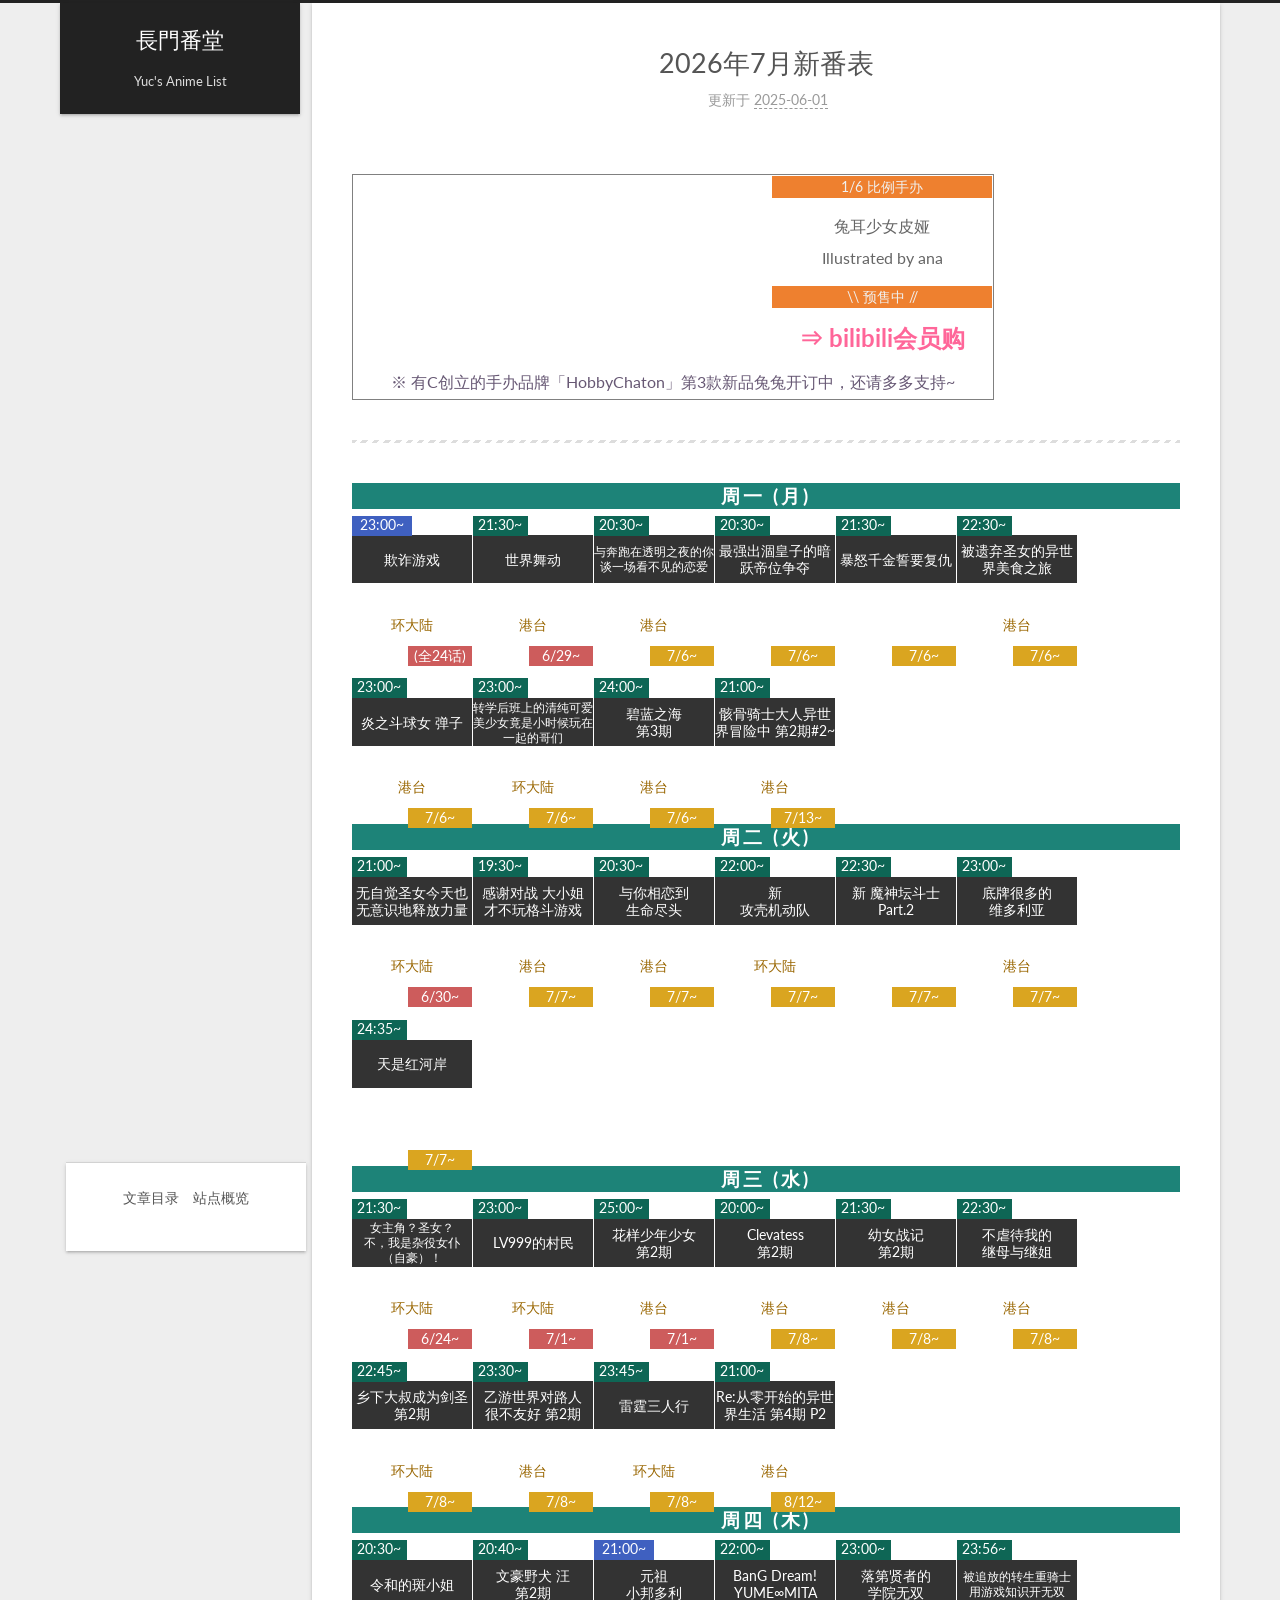
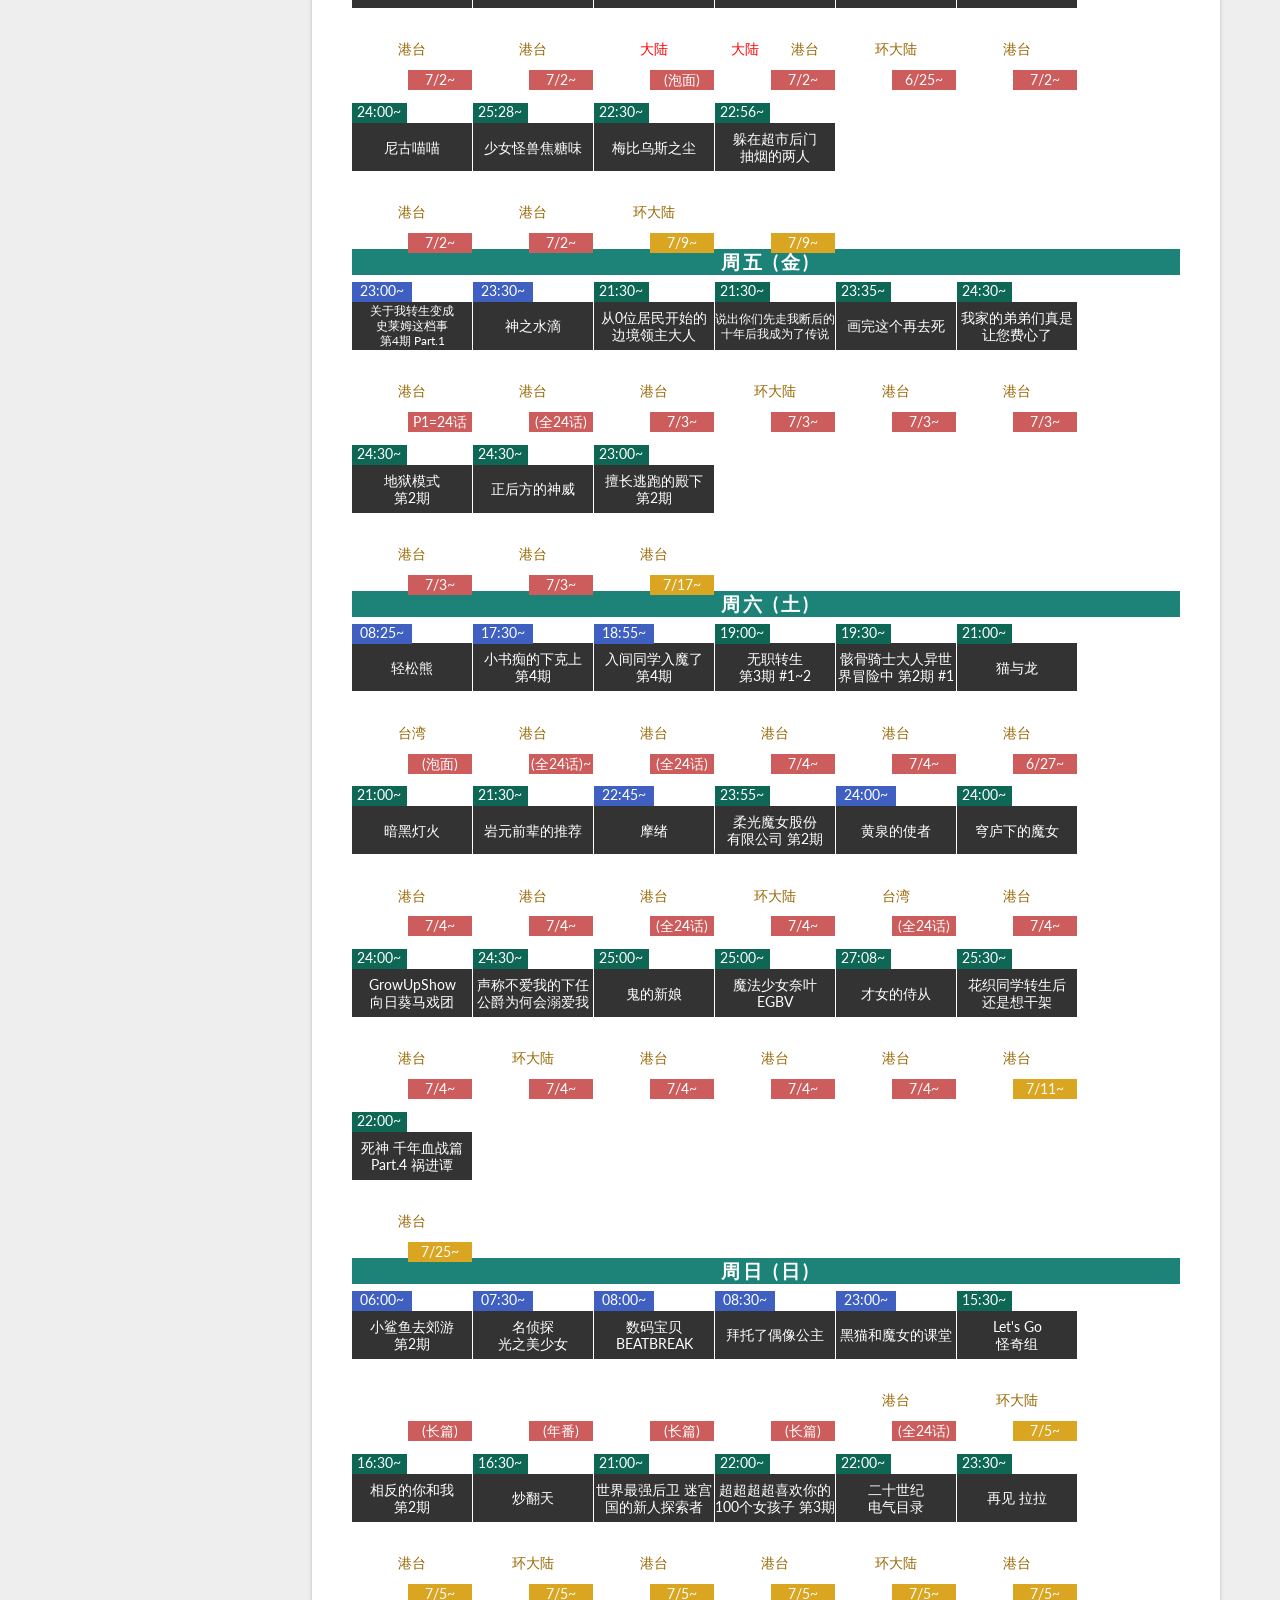
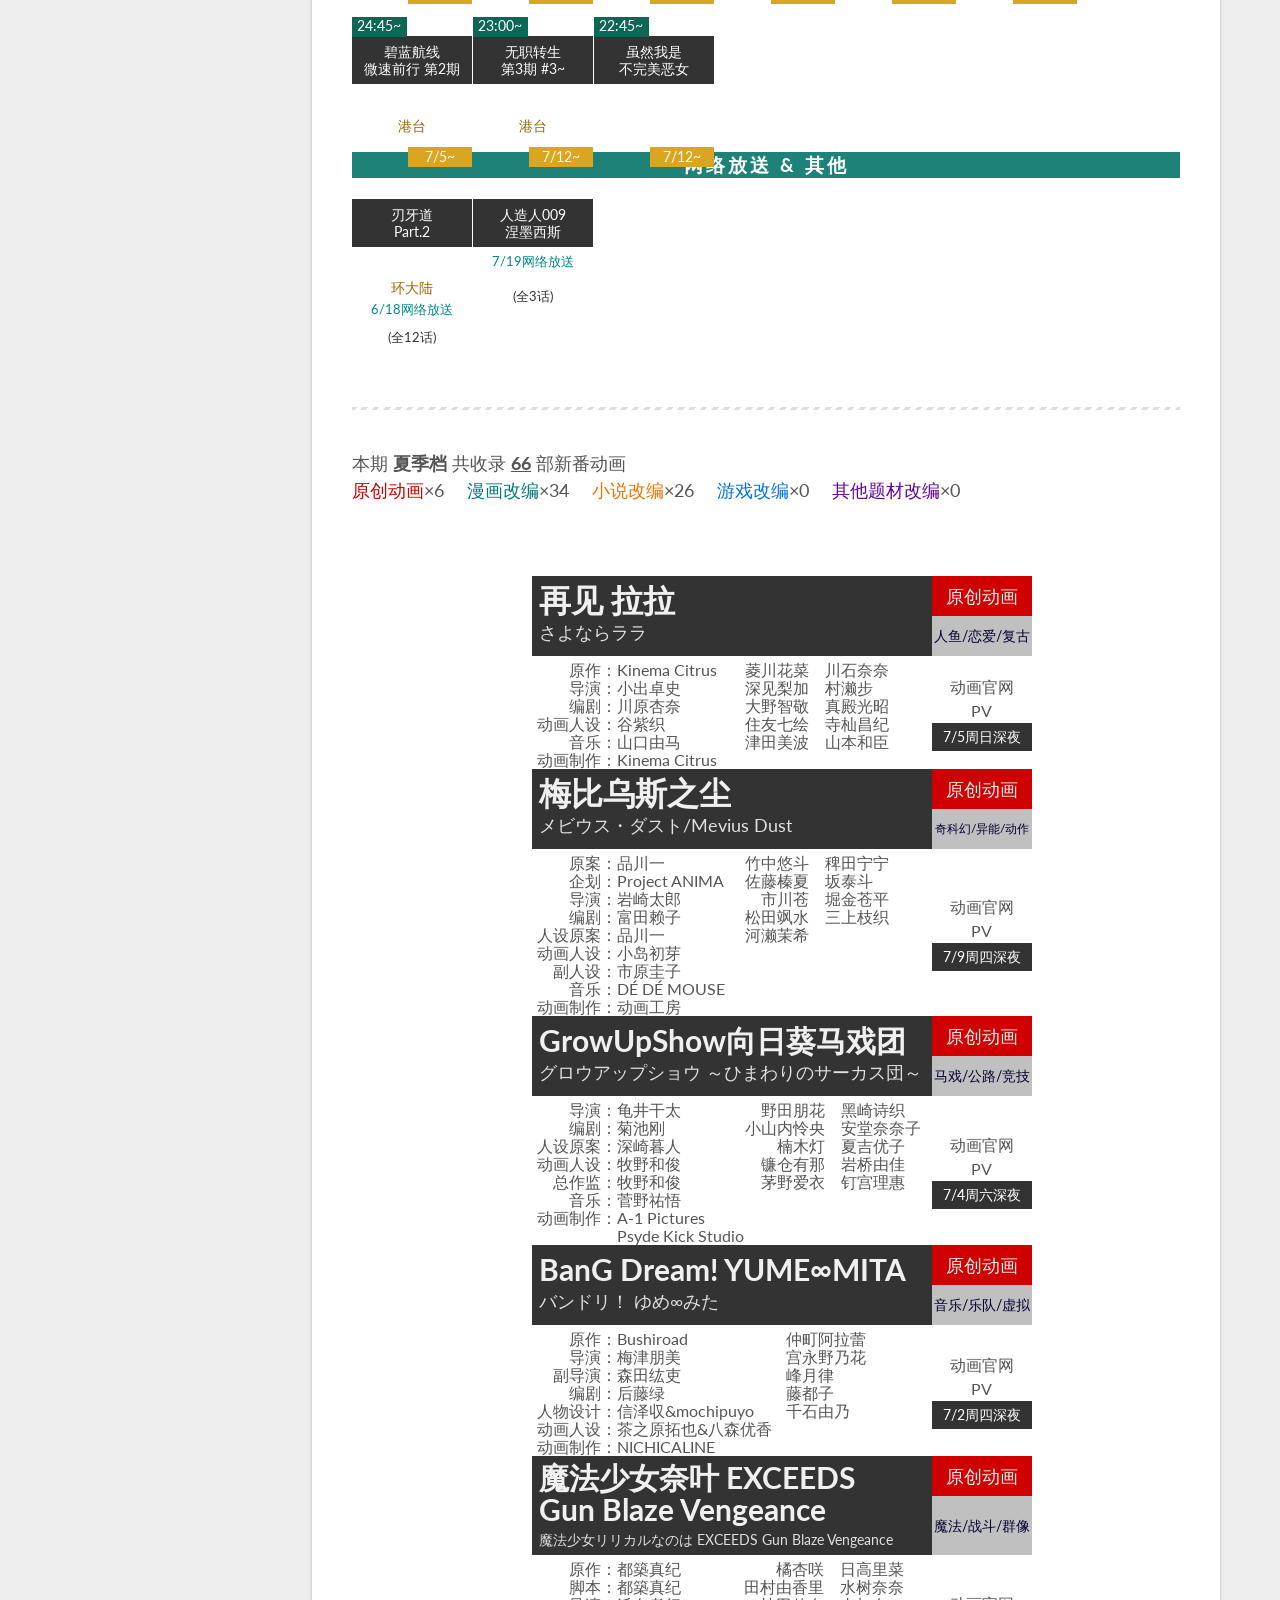
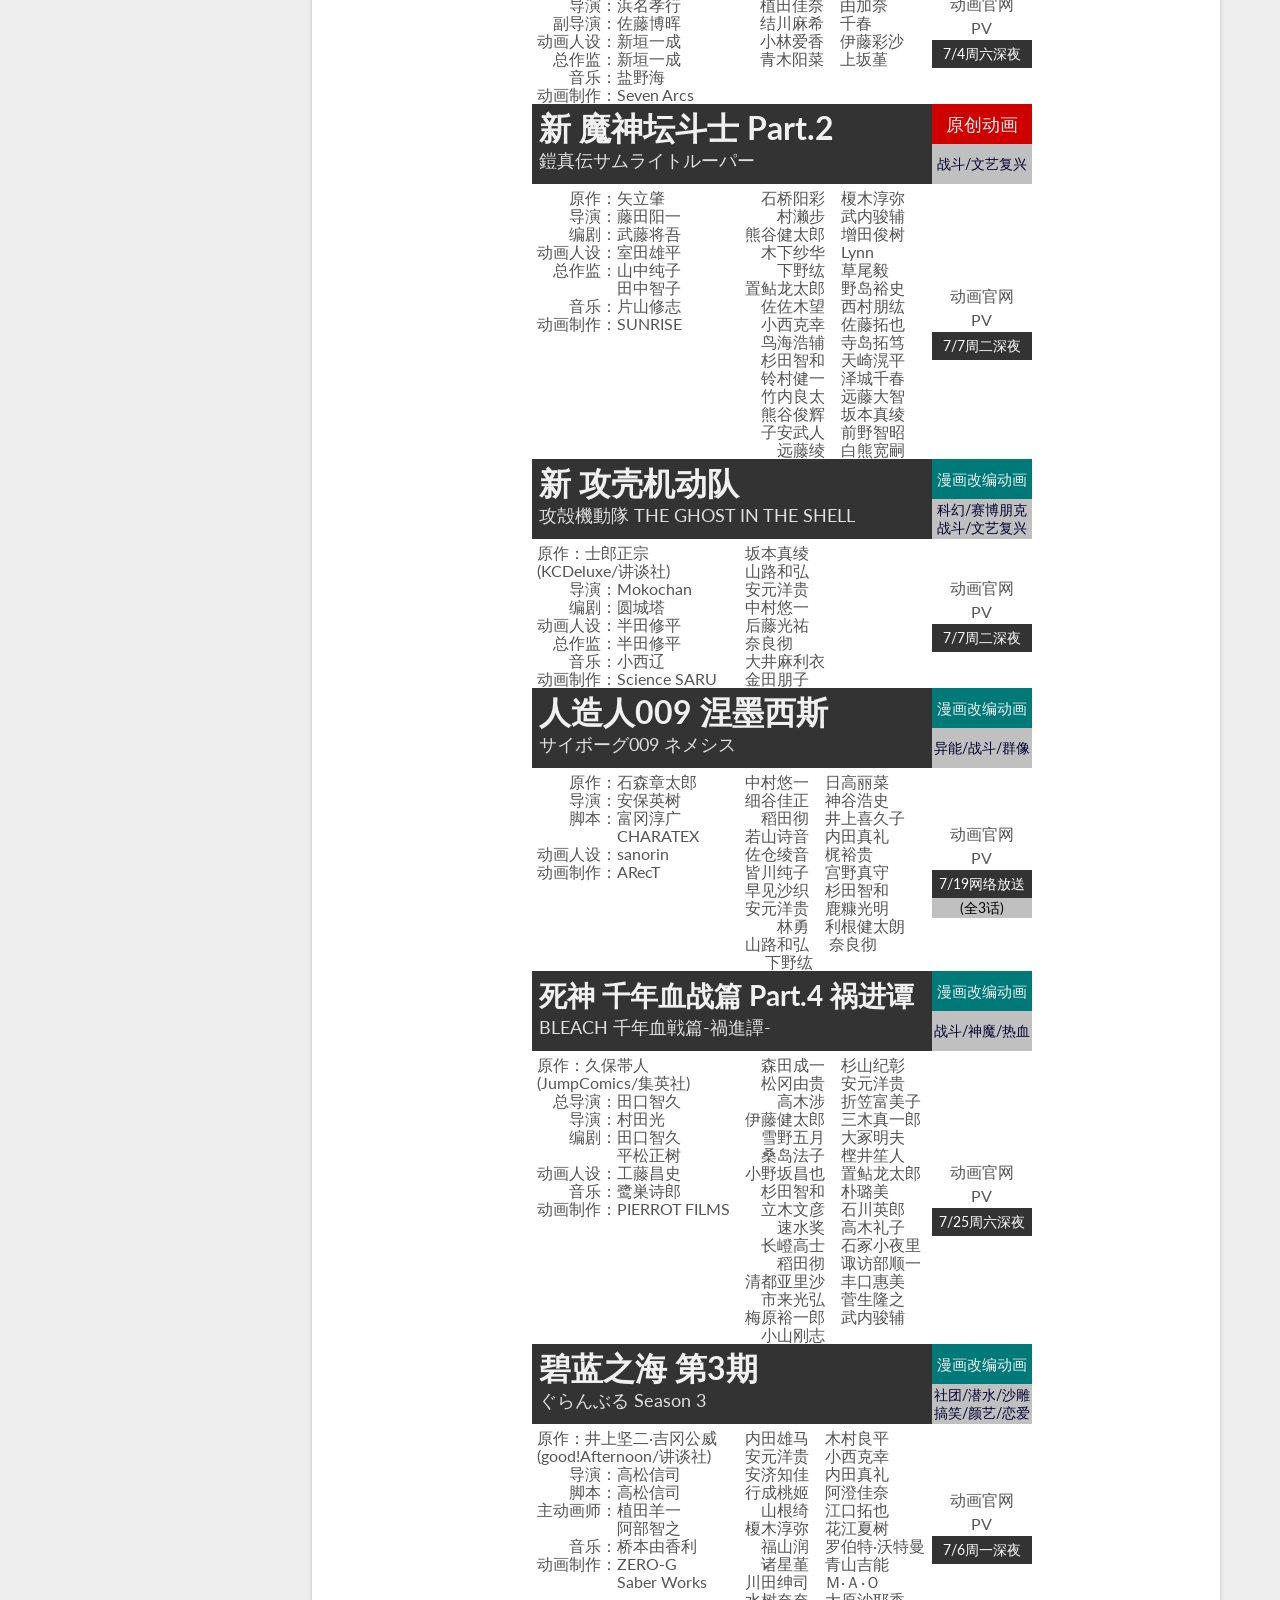
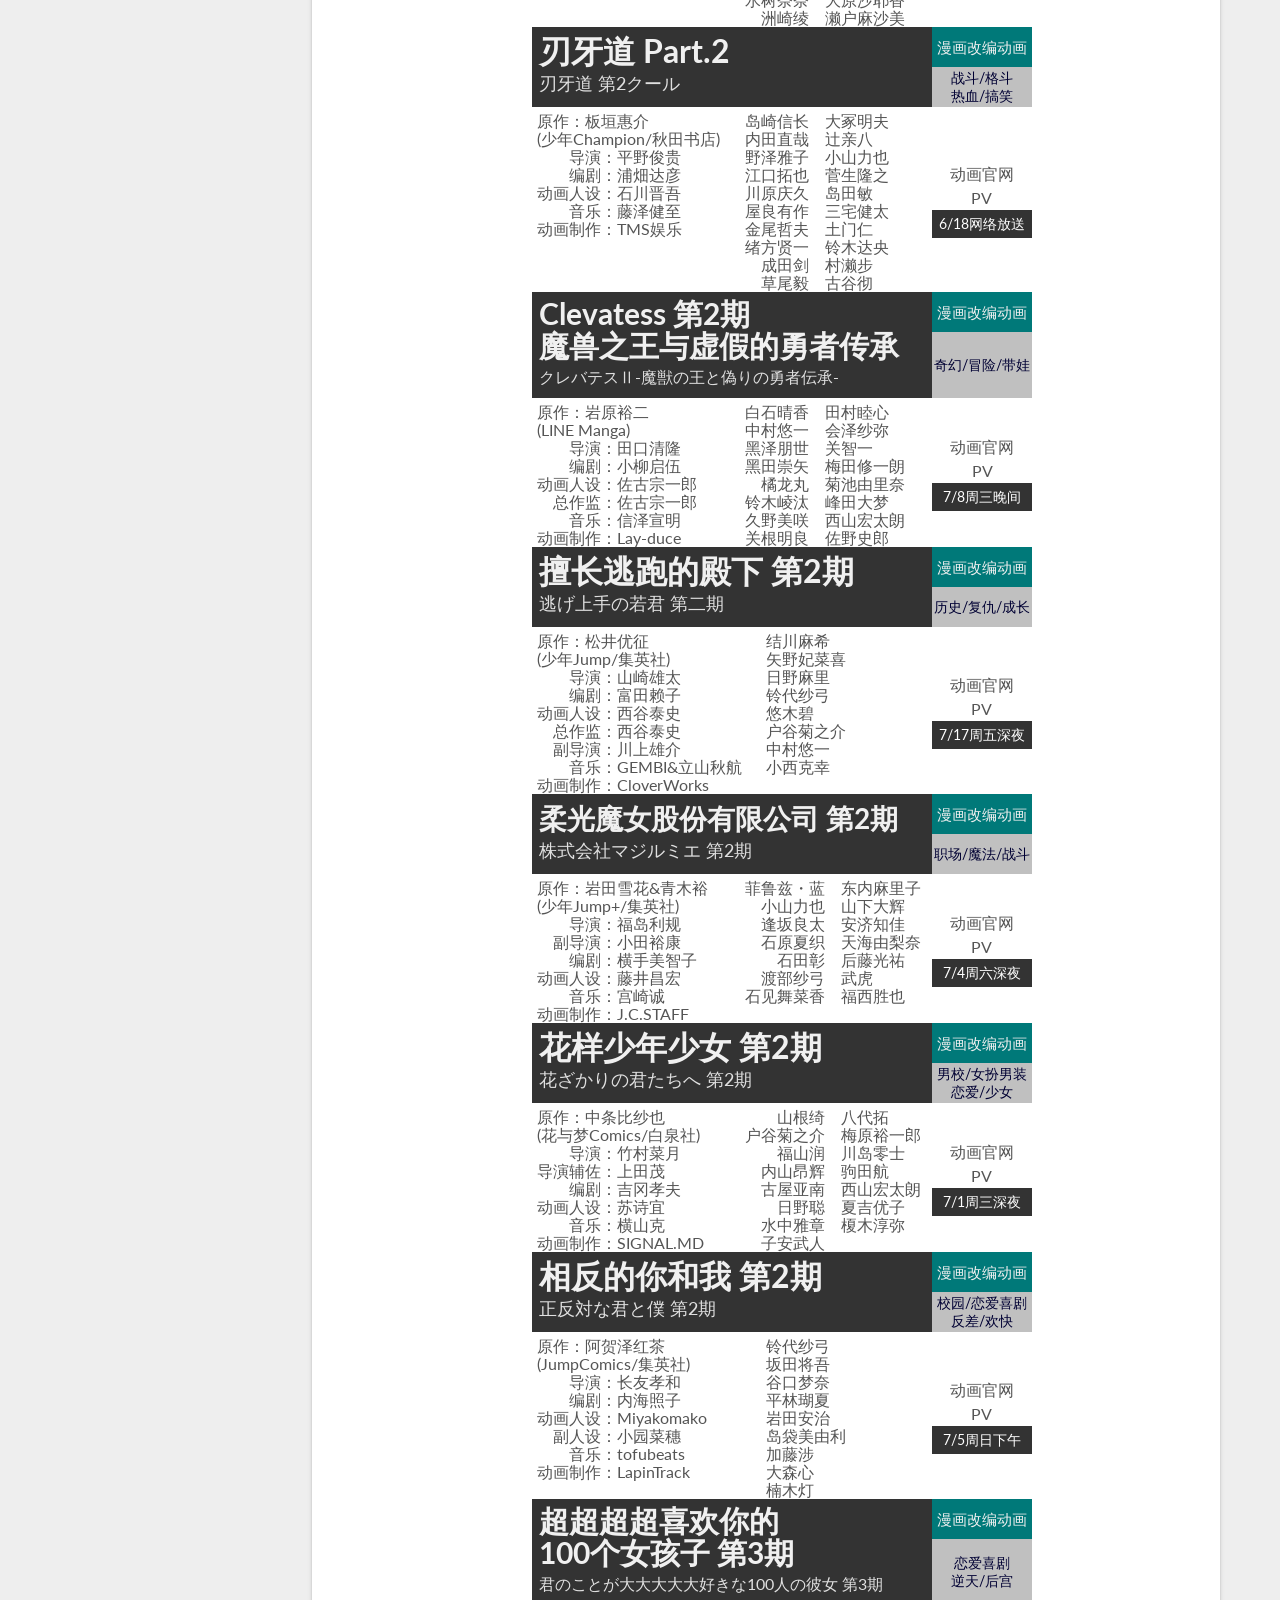
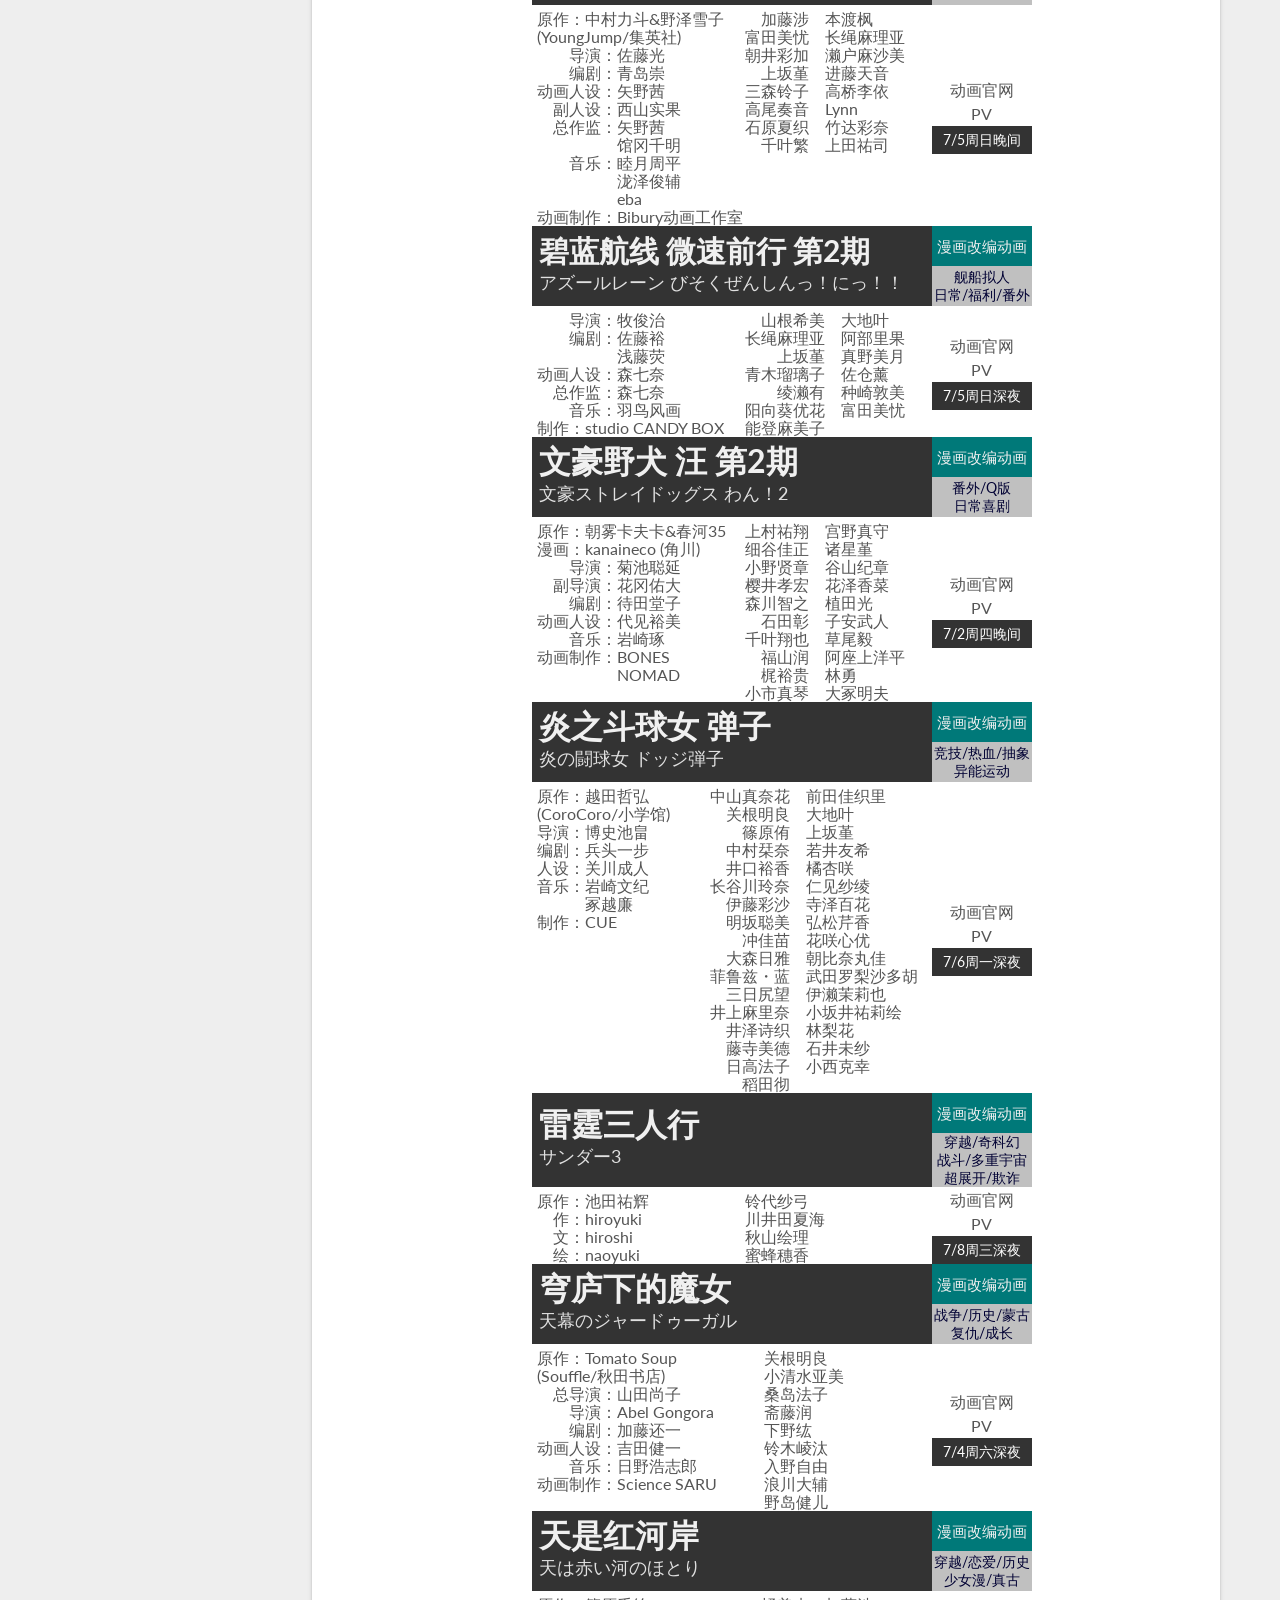
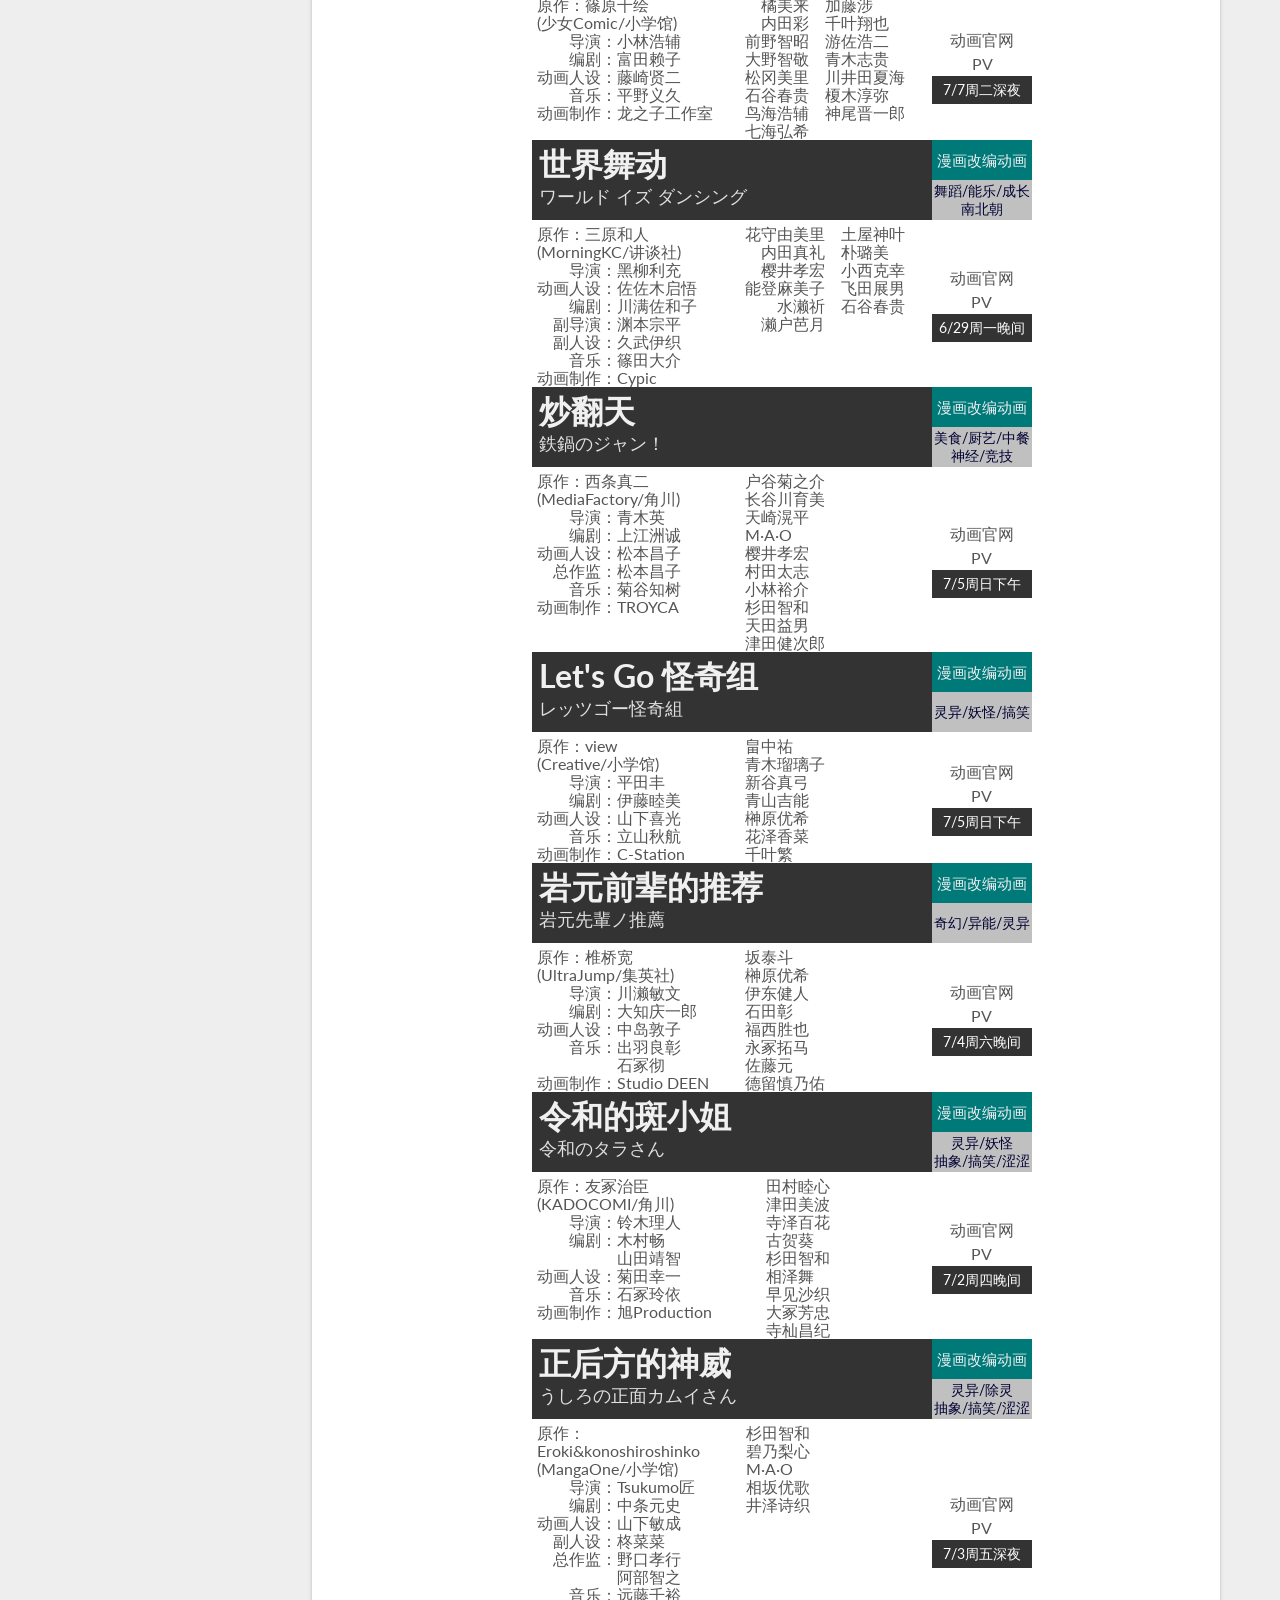
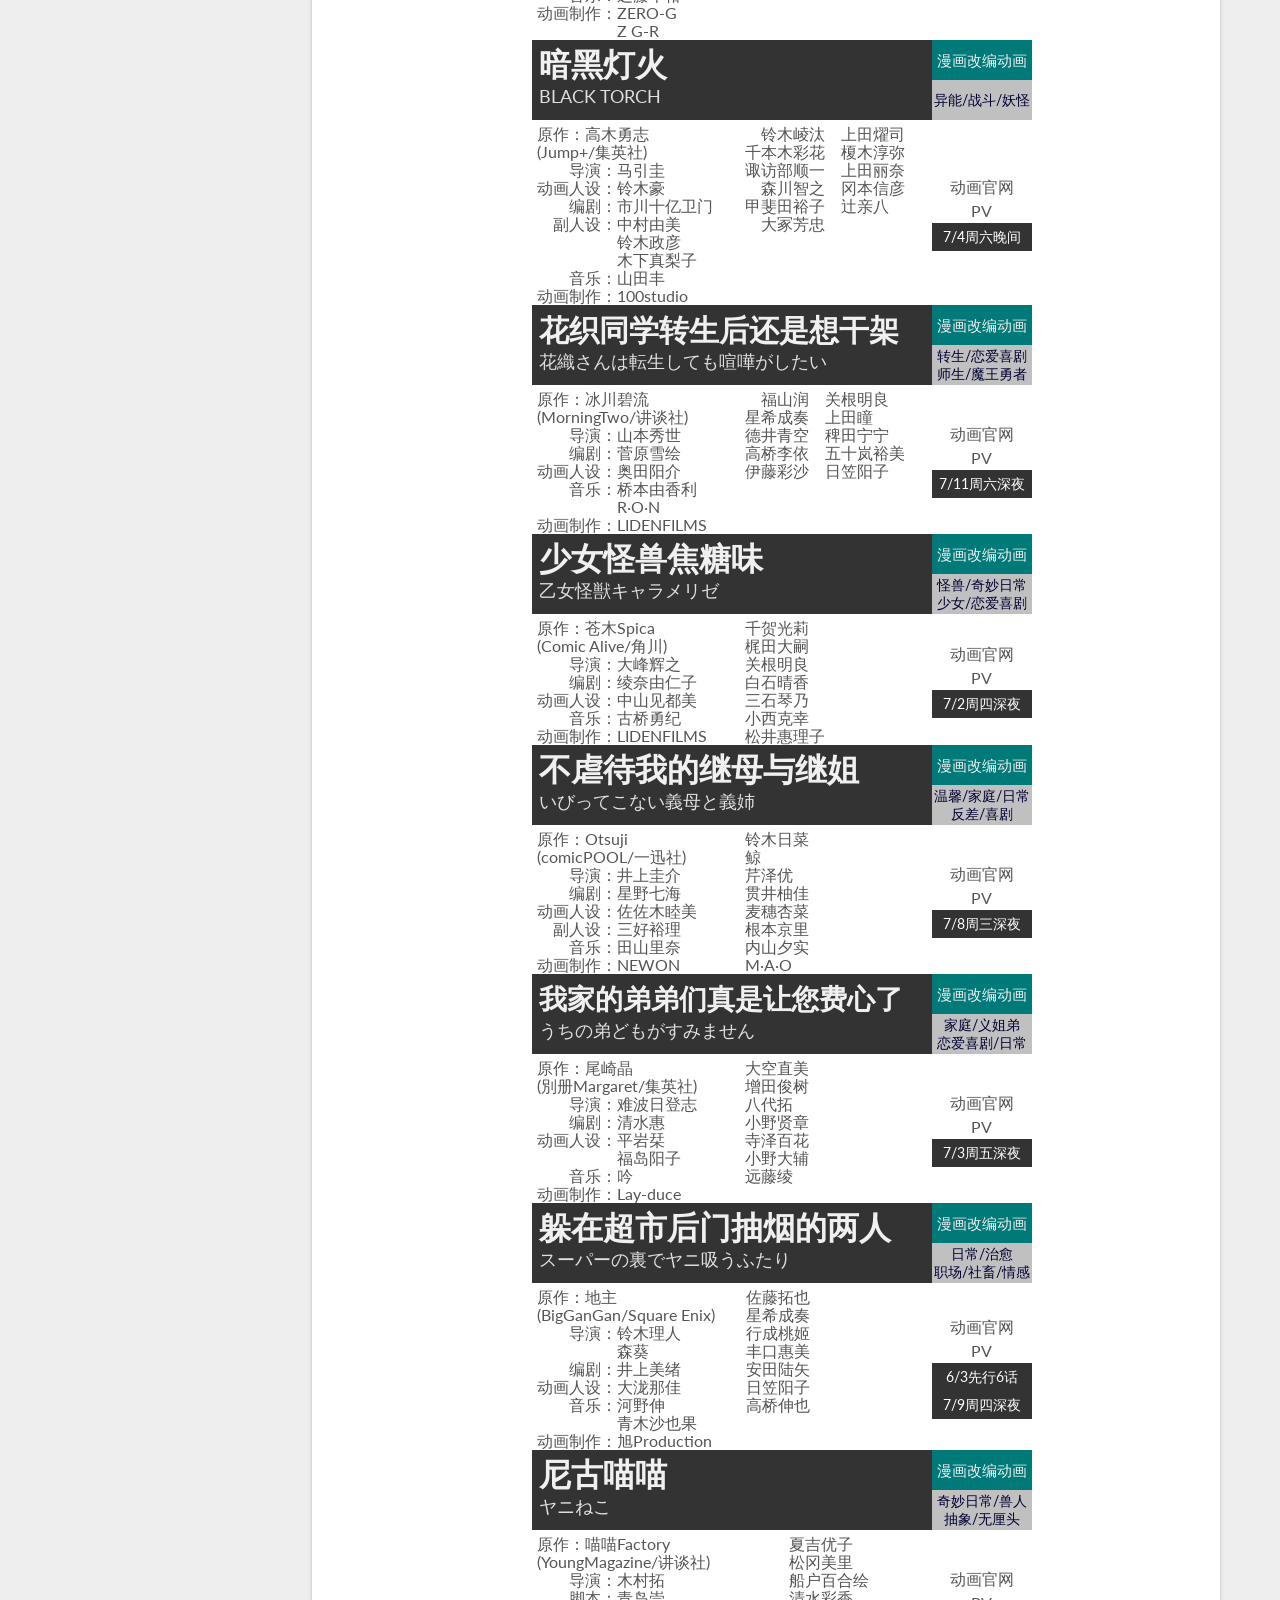
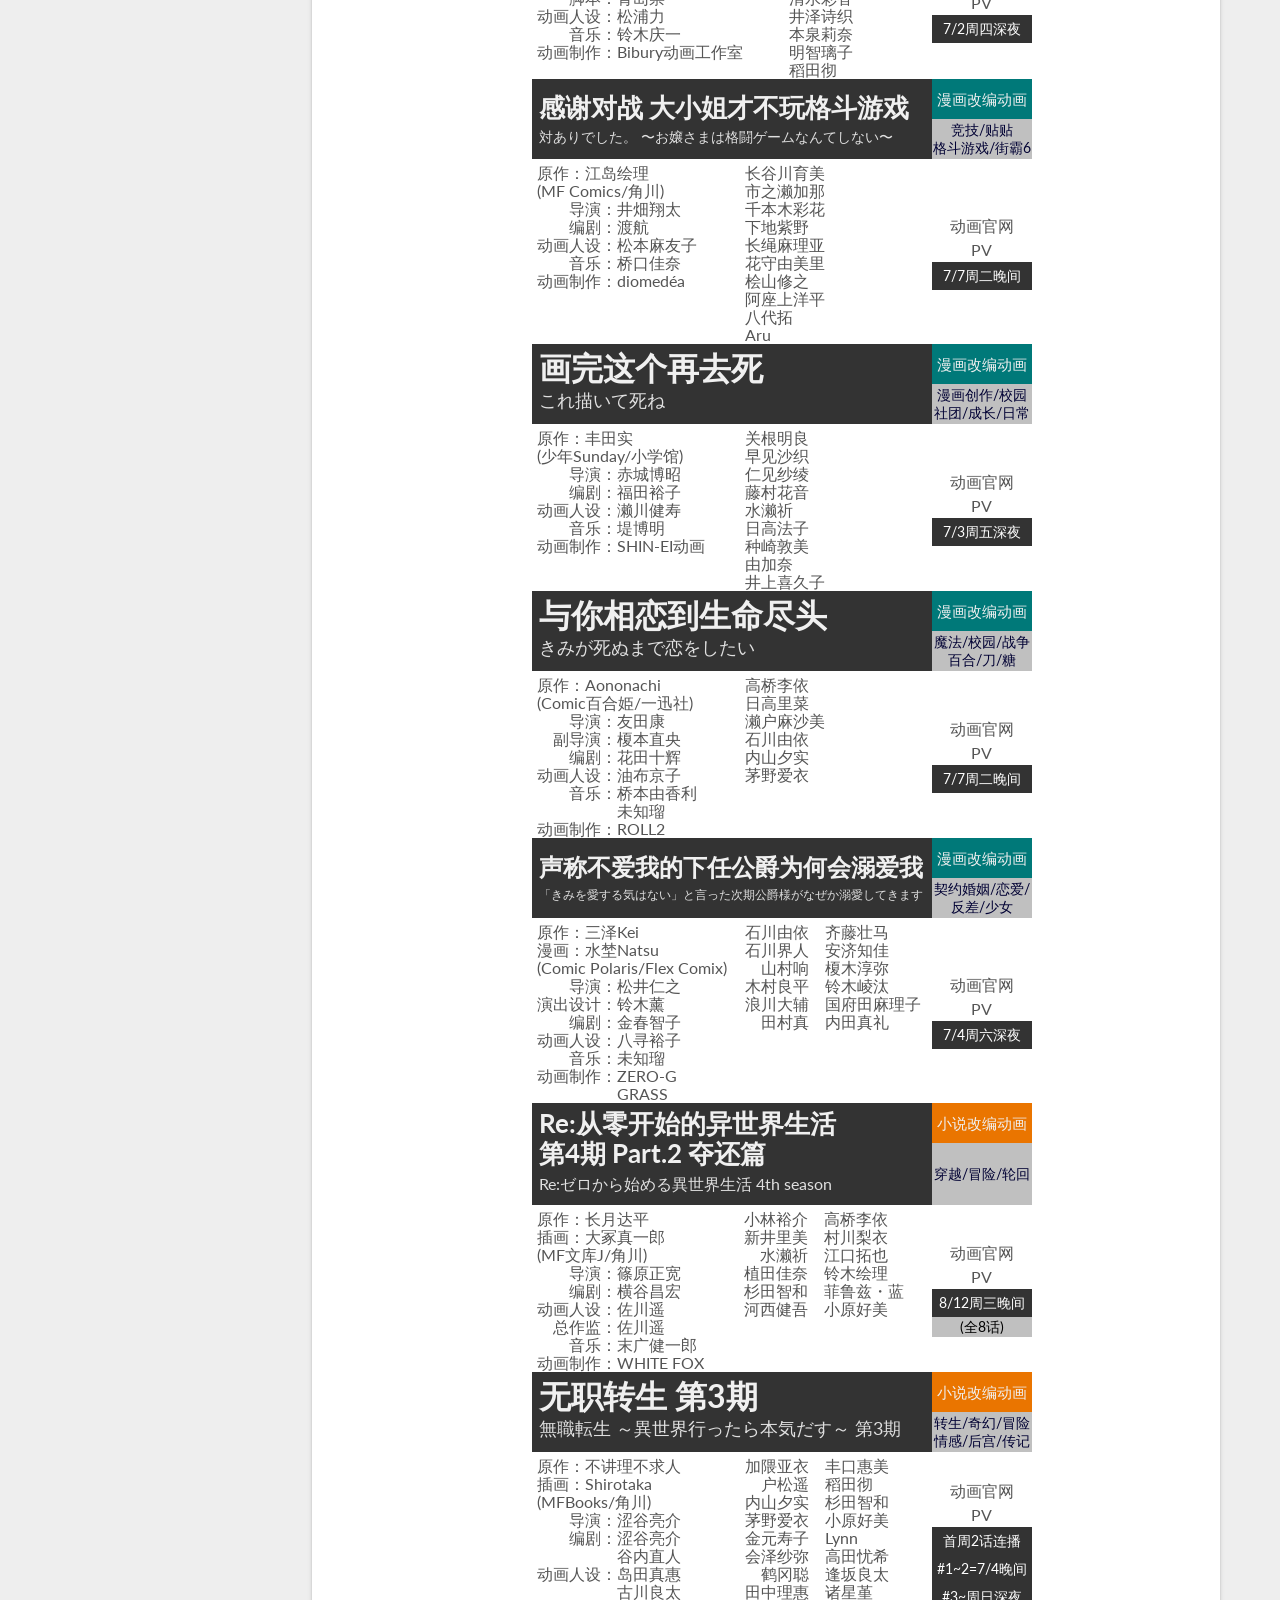
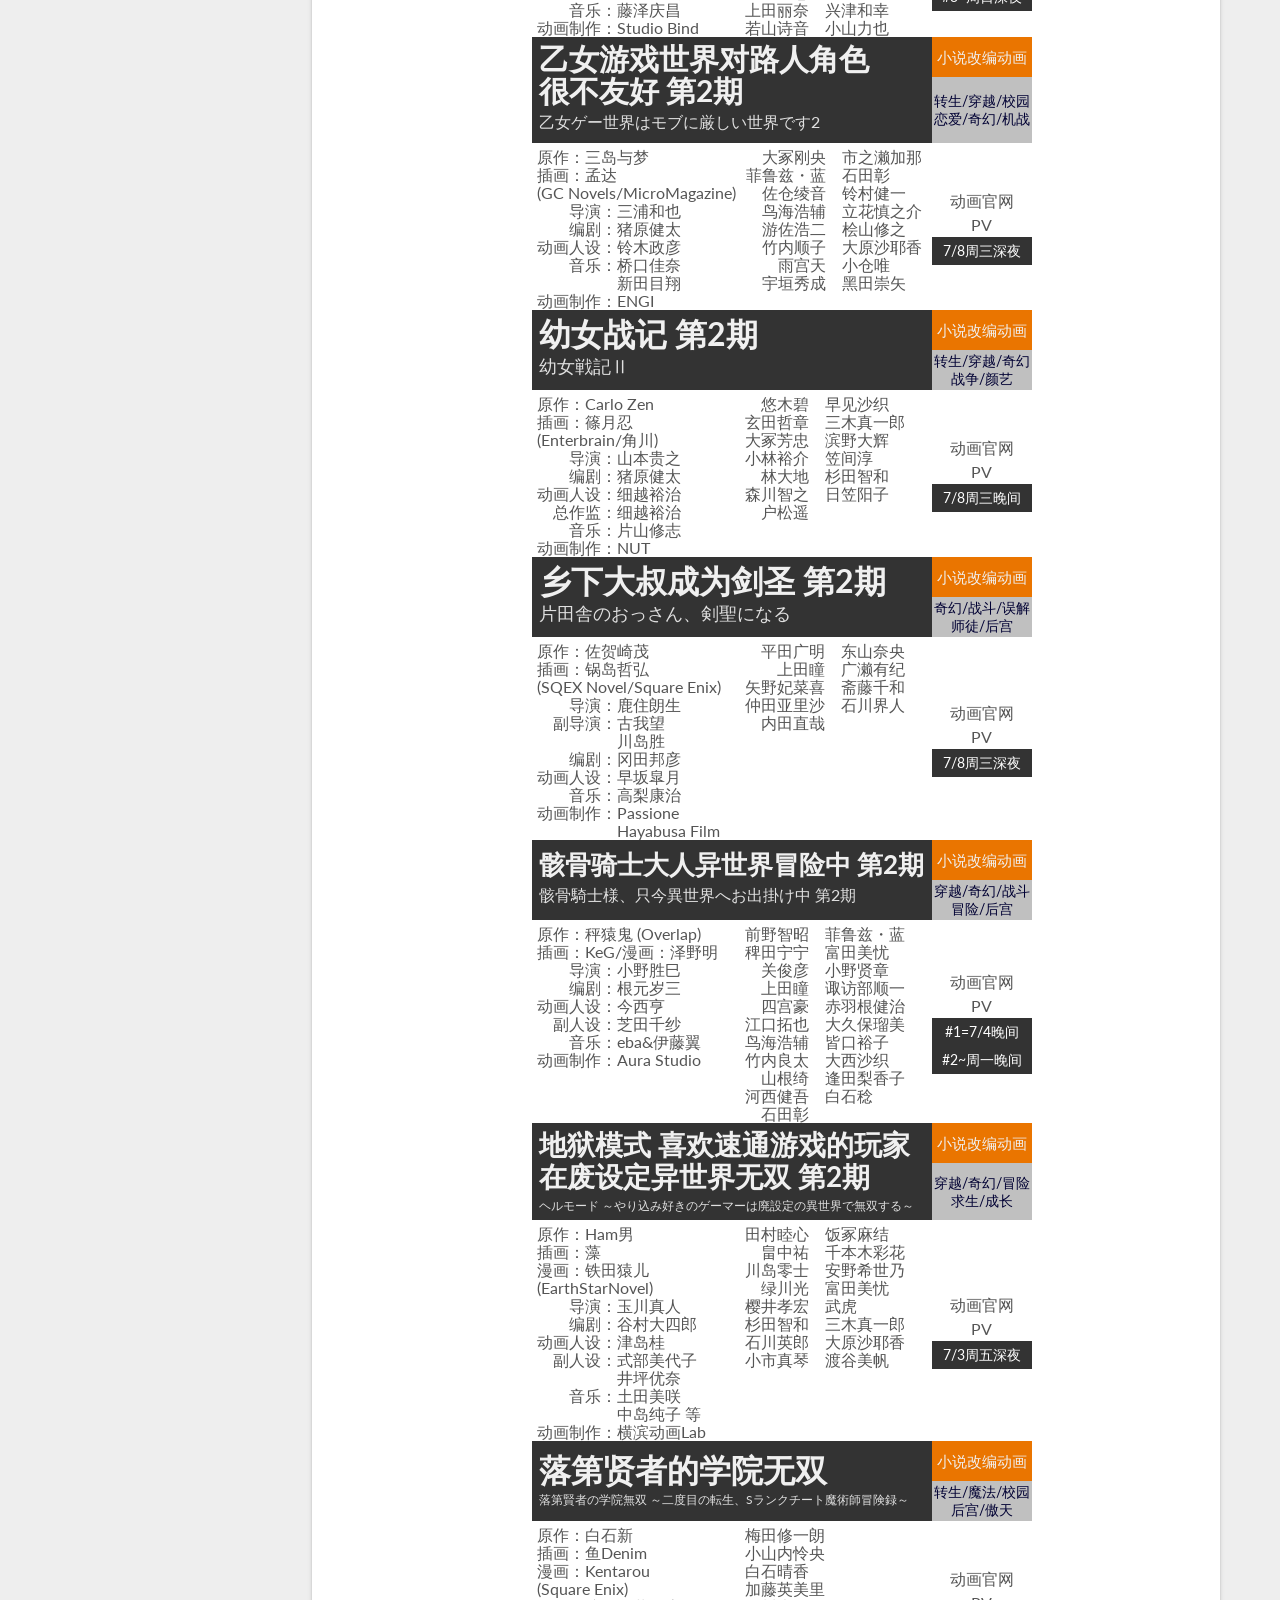
==== commit 22eea2b5: "Site updated: 2026-07-05 19:43:42" ====
--- a/202607/index.html
+++ b/202607/index.html
@@ -124,22 +124,22 @@
 <meta property="og:image" content="https://i0.hdslb.com/bfs/album/d06ad4b201012067db7d59c9dedfadeb6da75cf3.jpg">
 <meta property="og:image" content="https://i0.hdslb.com/bfs/new_dyn/a391a1fc78171684a9584086d0a95af8512995925.jpg">
 <meta property="og:image" content="https://i0.hdslb.com/bfs/album/d06ad4b201012067db7d59c9dedfadeb6da75cf3.jpg">
+<meta property="og:image" content="https://i0.hdslb.com/bfs/new_dyn/a15be389060cf0bf2a8f07a63cd401f6512995925.jpg">
+<meta property="og:image" content="https://i0.hdslb.com/bfs/album/d06ad4b201012067db7d59c9dedfadeb6da75cf3.jpg">
+<meta property="og:image" content="https://i0.hdslb.com/bfs/new_dyn/2310b9a8587d0f846f7f2b529a00065a512995925.jpg">
+<meta property="og:image" content="https://i0.hdslb.com/bfs/album/d06ad4b201012067db7d59c9dedfadeb6da75cf3.jpg">
+<meta property="og:image" content="https://i0.hdslb.com/bfs/new_dyn/867341f8f0cedda8c0bd1d470d506cd6512995925.jpg">
+<meta property="og:image" content="https://i0.hdslb.com/bfs/album/d06ad4b201012067db7d59c9dedfadeb6da75cf3.jpg">
+<meta property="og:image" content="https://i0.hdslb.com/bfs/new_dyn/67adc38f7025cc8c4b030a27fface3da512995925.jpg">
+<meta property="og:image" content="https://i0.hdslb.com/bfs/album/d06ad4b201012067db7d59c9dedfadeb6da75cf3.jpg">
+<meta property="og:image" content="https://i0.hdslb.com/bfs/new_dyn/d1e05e6cae2a4ee4443c9b7be0af573d512995925.jpg">
+<meta property="og:image" content="https://i0.hdslb.com/bfs/album/d06ad4b201012067db7d59c9dedfadeb6da75cf3.jpg">
 <meta property="og:image" content="https://i0.hdslb.com/bfs/new_dyn/c9ff953b58e6169ce055034b1da5b160512995925.jpg">
-<meta property="og:image" content="https://i0.hdslb.com/bfs/album/d06ad4b201012067db7d59c9dedfadeb6da75cf3.jpg">
-<meta property="og:image" content="https://i0.hdslb.com/bfs/new_dyn/5be47c5c1e39ce9ce4ebebd5a4f34d1f512995925.jpg">
-<meta property="og:image" content="https://i0.hdslb.com/bfs/album/d06ad4b201012067db7d59c9dedfadeb6da75cf3.jpg">
-<meta property="og:image" content="https://i0.hdslb.com/bfs/new_dyn/867341f8f0cedda8c0bd1d470d506cd6512995925.jpg">
-<meta property="og:image" content="https://i0.hdslb.com/bfs/album/d06ad4b201012067db7d59c9dedfadeb6da75cf3.jpg">
-<meta property="og:image" content="https://i0.hdslb.com/bfs/new_dyn/a15be389060cf0bf2a8f07a63cd401f6512995925.jpg">
-<meta property="og:image" content="https://i0.hdslb.com/bfs/album/d06ad4b201012067db7d59c9dedfadeb6da75cf3.jpg">
-<meta property="og:image" content="https://i0.hdslb.com/bfs/new_dyn/2310b9a8587d0f846f7f2b529a00065a512995925.jpg">
-<meta property="og:image" content="https://i0.hdslb.com/bfs/album/d06ad4b201012067db7d59c9dedfadeb6da75cf3.jpg">
-<meta property="og:image" content="https://i0.hdslb.com/bfs/new_dyn/67adc38f7025cc8c4b030a27fface3da512995925.jpg">
-<meta property="og:image" content="https://i0.hdslb.com/bfs/album/d06ad4b201012067db7d59c9dedfadeb6da75cf3.jpg">
-<meta property="og:image" content="https://i0.hdslb.com/bfs/new_dyn/d1e05e6cae2a4ee4443c9b7be0af573d512995925.jpg">
 <meta property="og:image" content="https://i0.hdslb.com/bfs/album/d06ad4b201012067db7d59c9dedfadeb6da75cf3.jpg">
 <meta property="og:image" content="https://i0.hdslb.com/bfs/new_dyn/b6c61ecc8140dd8b41318a46f5585c6d512995925.jpg">
 <meta property="og:image" content="https://i0.hdslb.com/bfs/new_dyn/6cd55e44374528f5571fef8668480aee512995925.jpg">
+<meta property="og:image" content="https://i0.hdslb.com/bfs/new_dyn/5be47c5c1e39ce9ce4ebebd5a4f34d1f512995925.jpg">
+<meta property="og:image" content="https://i0.hdslb.com/bfs/album/d06ad4b201012067db7d59c9dedfadeb6da75cf3.jpg">
 <meta property="og:image" content="https://i0.hdslb.com/bfs/new_dyn/69ee7bf21dd04dfcfcc2b88d035a5b73512995925.jpg">
 <meta property="og:image" content="https://i0.hdslb.com/bfs/album/d06ad4b201012067db7d59c9dedfadeb6da75cf3.jpg">
 <meta property="og:image" content="https://i0.hdslb.com/bfs/new_dyn/1ddf686a54bc913313638157bf5ded46512995925.jpg">
@@ -677,58 +677,55 @@
 <div style="float:left"><div class="div_date"><p class="imgtext5">18:55~</p><p class="imgep">(全24话)</p><img width="120px" data-src="https://i0.hdslb.com/bfs/new_dyn/a391a1fc78171684a9584086d0a95af8512995925.jpg" referrerPolicy="no-referrer"></div><div><table width="120px"><tr><td colspan="3" class="date_title_">入间同学入魔了<br>第4期</td></tr><tr class="tr_area">
 <td style="text-align: center;"><a href="https://acg.gamer.com.tw/acgDetail.php?s=142432" target="_blank"><img data-src="https://i0.hdslb.com/bfs/album/d06ad4b201012067db7d59c9dedfadeb6da75cf3.jpg" referrerPolicy="no-referrer"><br><p class="area">港台</p></a></td>
 </tr></table></div></div>
+
+<div style="float:left"><div class="div_date"><p class="imgtext4">19:00~</p><p class="imgep">7/4~</p><img width="120px" data-src="https://i0.hdslb.com/bfs/new_dyn/a15be389060cf0bf2a8f07a63cd401f6512995925.jpg" referrerPolicy="no-referrer"></div><div><table width="120px"><tr><td colspan="3" class="date_title_">无职转生<br>第3期 #1~2</td></tr><tr class="tr_area">
+<td style="text-align: center;"><a href="https://acg.gamer.com.tw/acgDetail.php?s=140264" target="_blank"><img data-src="https://i0.hdslb.com/bfs/album/d06ad4b201012067db7d59c9dedfadeb6da75cf3.jpg" referrerPolicy="no-referrer"><br><p class="area">港台</p></a></td>
+</tr></table></div></div>
+<div style="float:left"><div class="div_date"><p class="imgtext4">19:30~</p><p class="imgep">7/4~</p><img width="120px" data-src="https://i0.hdslb.com/bfs/new_dyn/2310b9a8587d0f846f7f2b529a00065a512995925.jpg" referrerPolicy="no-referrer"></div><div><table width="120px"><tr><td colspan="3" class="date_title_">骸骨骑士大人异世界冒险中 第2期 #1</td></tr><tr class="tr_area">
+<td style="text-align: center;"><a href="https://acg.gamer.com.tw/acgDetail.php?s=142899" target="_blank"><img data-src="https://i0.hdslb.com/bfs/album/d06ad4b201012067db7d59c9dedfadeb6da75cf3.jpg" referrerPolicy="no-referrer"><br><p class="area">港台</p></a></td>
+</tr></table></div></div>
+<div style="float:left"><div class="div_date"><p class="imgtext4">21:00~</p><p class="imgep">6/27~</p><img width="120px" data-src="https://i0.hdslb.com/bfs/new_dyn/867341f8f0cedda8c0bd1d470d506cd6512995925.jpg" referrerPolicy="no-referrer"></div><div><table width="120px"><tr><td colspan="3" class="date_title_">猫与龙</td></tr><tr class="tr_area">
+<td style="text-align: center;"><a href="https://acg.gamer.com.tw/acgDetail.php?s=143920" target="_blank"><img data-src="https://i0.hdslb.com/bfs/album/d06ad4b201012067db7d59c9dedfadeb6da75cf3.jpg" referrerPolicy="no-referrer"><br><p class="area">港台</p></a></td>
+</tr></table></div></div>
+<div style="float:left"><div class="div_date"><p class="imgtext4">21:00~</p><p class="imgep">7/4~</p><img width="120px" data-src="https://i0.hdslb.com/bfs/new_dyn/67adc38f7025cc8c4b030a27fface3da512995925.jpg" referrerPolicy="no-referrer"></div><div><table width="120px"><tr><td colspan="3" class="date_title_">暗黑灯火</td></tr><tr class="tr_area">
+<td style="text-align: center;"><a href="https://acg.gamer.com.tw/acgDetail.php?s=144159" target="_blank"><img data-src="https://i0.hdslb.com/bfs/album/d06ad4b201012067db7d59c9dedfadeb6da75cf3.jpg" referrerPolicy="no-referrer"><br><p class="area">港台</p></a></td>
+</tr></table></div></div>
+<div style="float:left"><div class="div_date"><p class="imgtext4">21:30~</p><p class="imgep">7/4~</p><img width="120px" data-src="https://i0.hdslb.com/bfs/new_dyn/d1e05e6cae2a4ee4443c9b7be0af573d512995925.jpg" referrerPolicy="no-referrer"></div><div><table width="120px"><tr><td colspan="3" class="date_title_">岩元前辈的推荐</td></tr><tr class="tr_area">
+<td style="text-align: center;"><a href="https://acg.gamer.com.tw/acgDetail.php?s=149330" target="_blank"><img data-src="https://i0.hdslb.com/bfs/album/d06ad4b201012067db7d59c9dedfadeb6da75cf3.jpg" referrerPolicy="no-referrer"><br><p class="area">港台</p></a></td>
+</tr></table></div></div>
+
+
 <div style="float:left"><div class="div_date"><p class="imgtext5">22:45~</p><p class="imgep">(全24话)</p><img width="120px" data-src="https://i0.hdslb.com/bfs/new_dyn/c9ff953b58e6169ce055034b1da5b160512995925.jpg" referrerPolicy="no-referrer"></div><div><table width="120px"><tr><td colspan="3" class="date_title_">摩绪</td></tr><tr class="tr_area">
 <td style="text-align: center;"><a href="https://acg.gamer.com.tw/acgDetail.php?s=146258" target="_blank"><img data-src="https://i0.hdslb.com/bfs/album/d06ad4b201012067db7d59c9dedfadeb6da75cf3.jpg" referrerPolicy="no-referrer"><br><p class="area">港台</p></a></td>
 </tr></table></div></div>
+
+<div style="float:left"><div class="div_date"><p class="imgtext4">23:55~</p><p class="imgep">7/4~</p><img width="120px" data-src="https://i0.hdslb.com/bfs/new_dyn/b6c61ecc8140dd8b41318a46f5585c6d512995925.jpg" referrerPolicy="no-referrer"></div><div><table width="120px"><tr><td colspan="3" class="date_title_">柔光魔女股份<br>有限公司 第2期</td></tr><tr class="tr_area">
+<td style="text-align: center;"><a href="https://www.amazon.co.jp/dp/B0H3LQLC3M" target="_blank"><img data-src="https://i0.hdslb.com/bfs/new_dyn/6cd55e44374528f5571fef8668480aee512995925.jpg" referrerPolicy="no-referrer"><br><p class="area">环大陆</p></a></td>
+</tr></table></div></div>
+
 <div style="float:left"><div class="div_date"><p class="imgtext5">24:00~</p><p class="imgep">(全24话)</p><img width="120px" data-src="https://i0.hdslb.com/bfs/new_dyn/5be47c5c1e39ce9ce4ebebd5a4f34d1f512995925.jpg" referrerPolicy="no-referrer"></div><div><table width="120px"><tr><td colspan="3" class="date_title_">黄泉的使者</td></tr><tr class="tr_area">
 <td style="text-align: center;"><a href="https://acg.gamer.com.tw/acgDetail.php?s=146142" target="_blank"><img data-src="https://i0.hdslb.com/bfs/album/d06ad4b201012067db7d59c9dedfadeb6da75cf3.jpg" referrerPolicy="no-referrer"><br><p class="area">台湾</p></a></td>
 </tr></table></div></div>
 
-
-
-
-<div style="float:left"><div class="div_date"><p class="imgtext4">21:00~</p><p class="imgep">6/27~</p><img width="120px" data-src="https://i0.hdslb.com/bfs/new_dyn/867341f8f0cedda8c0bd1d470d506cd6512995925.jpg" referrerPolicy="no-referrer"></div><div><table width="120px"><tr><td colspan="3" class="date_title_">猫与龙</td></tr><tr class="tr_area">
-<td style="text-align: center;"><a href="https://acg.gamer.com.tw/acgDetail.php?s=143920" target="_blank"><img data-src="https://i0.hdslb.com/bfs/album/d06ad4b201012067db7d59c9dedfadeb6da75cf3.jpg" referrerPolicy="no-referrer"><br><p class="area">港台</p></a></td>
-</tr></table></div></div>
-
-
-<div style="float:left"><div class="div_date"><p class="imgtext4">19:00~</p><p class="imgep2">7/4~</p><img width="120px" data-src="https://i0.hdslb.com/bfs/new_dyn/a15be389060cf0bf2a8f07a63cd401f6512995925.jpg" referrerPolicy="no-referrer"></div><div><table width="120px"><tr><td colspan="3" class="date_title_">无职转生<br>第3期 #1~2</td></tr><tr class="tr_area">
-<td style="text-align: center;"><a href="https://acg.gamer.com.tw/acgDetail.php?s=140264" target="_blank"><img data-src="https://i0.hdslb.com/bfs/album/d06ad4b201012067db7d59c9dedfadeb6da75cf3.jpg" referrerPolicy="no-referrer"><br><p class="area">港台</p></a></td>
-</tr></table></div></div>
-<div style="float:left"><div class="div_date"><p class="imgtext4">19:30~</p><p class="imgep2">7/4~</p><img width="120px" data-src="https://i0.hdslb.com/bfs/new_dyn/2310b9a8587d0f846f7f2b529a00065a512995925.jpg" referrerPolicy="no-referrer"></div><div><table width="120px"><tr><td colspan="3" class="date_title_">骸骨骑士大人异世界冒险中 第2期 #1</td></tr><tr class="tr_area">
-<td style="text-align: center;"><a href="https://acg.gamer.com.tw/acgDetail.php?s=142899" target="_blank"><img data-src="https://i0.hdslb.com/bfs/album/d06ad4b201012067db7d59c9dedfadeb6da75cf3.jpg" referrerPolicy="no-referrer"><br><p class="area">港台</p></a></td>
-</tr></table></div></div>
-
-<div style="float:left"><div class="div_date"><p class="imgtext4">21:00~</p><p class="imgep2">7/4~</p><img width="120px" data-src="https://i0.hdslb.com/bfs/new_dyn/67adc38f7025cc8c4b030a27fface3da512995925.jpg" referrerPolicy="no-referrer"></div><div><table width="120px"><tr><td colspan="3" class="date_title_">暗黑灯火</td></tr><tr class="tr_area">
-<td style="text-align: center;"><a href="https://acg.gamer.com.tw/acgDetail.php?s=144159" target="_blank"><img data-src="https://i0.hdslb.com/bfs/album/d06ad4b201012067db7d59c9dedfadeb6da75cf3.jpg" referrerPolicy="no-referrer"><br><p class="area">港台</p></a></td>
-</tr></table></div></div>
-<div style="float:left"><div class="div_date"><p class="imgtext4">21:30~</p><p class="imgep2">7/4~</p><img width="120px" data-src="https://i0.hdslb.com/bfs/new_dyn/d1e05e6cae2a4ee4443c9b7be0af573d512995925.jpg" referrerPolicy="no-referrer"></div><div><table width="120px"><tr><td colspan="3" class="date_title_">岩元前辈的推荐</td></tr><tr class="tr_area">
-<td style="text-align: center;"><a href="https://acg.gamer.com.tw/acgDetail.php?s=149330" target="_blank"><img data-src="https://i0.hdslb.com/bfs/album/d06ad4b201012067db7d59c9dedfadeb6da75cf3.jpg" referrerPolicy="no-referrer"><br><p class="area">港台</p></a></td>
-</tr></table></div></div>
-
-<div style="float:left"><div class="div_date"><p class="imgtext4">23:55~</p><p class="imgep2">7/4~</p><img width="120px" data-src="https://i0.hdslb.com/bfs/new_dyn/b6c61ecc8140dd8b41318a46f5585c6d512995925.jpg" referrerPolicy="no-referrer"></div><div><table width="120px"><tr><td colspan="3" class="date_title_">柔光魔女股份<br>有限公司 第2期</td></tr><tr class="tr_area">
-<td style="text-align: center;"><a href="https://www.amazon.co.jp/dp/B0DDHZ6W6W" target="_blank"><img data-src="https://i0.hdslb.com/bfs/new_dyn/6cd55e44374528f5571fef8668480aee512995925.jpg" referrerPolicy="no-referrer"><br><p class="area">环大陆</p></a></td>
-</tr></table></div></div>
-
-<div style="float:left"><div class="div_date"><p class="imgtext4">24:00~</p><p class="imgep2">7/4~</p><img width="120px" data-src="https://i0.hdslb.com/bfs/new_dyn/69ee7bf21dd04dfcfcc2b88d035a5b73512995925.jpg" referrerPolicy="no-referrer"></div><div><table width="120px"><tr><td colspan="3" class="date_title_">穹庐下的魔女</td></tr><tr class="tr_area">
+<div style="float:left"><div class="div_date"><p class="imgtext4">24:00~</p><p class="imgep">7/4~</p><img width="120px" data-src="https://i0.hdslb.com/bfs/new_dyn/69ee7bf21dd04dfcfcc2b88d035a5b73512995925.jpg" referrerPolicy="no-referrer"></div><div><table width="120px"><tr><td colspan="3" class="date_title_">穹庐下的魔女</td></tr><tr class="tr_area">
 <td style="text-align: center;"><a href="https://acg.gamer.com.tw/acgDetail.php?s=144790" target="_blank"><img data-src="https://i0.hdslb.com/bfs/album/d06ad4b201012067db7d59c9dedfadeb6da75cf3.jpg" referrerPolicy="no-referrer"><br><p class="area">港台</p></a></td>
 </tr></table></div></div>
-<div style="float:left"><div class="div_date"><p class="imgtext4">24:00~</p><p class="imgep2">7/4~</p><img width="120px" data-src="https://i0.hdslb.com/bfs/new_dyn/1ddf686a54bc913313638157bf5ded46512995925.jpg" referrerPolicy="no-referrer"></div><div><table width="120px"><tr><td colspan="3" class="date_title_">GrowUpShow<br>向日葵马戏团</td></tr><tr class="tr_area">
+<div style="float:left"><div class="div_date"><p class="imgtext4">24:00~</p><p class="imgep">7/4~</p><img width="120px" data-src="https://i0.hdslb.com/bfs/new_dyn/1ddf686a54bc913313638157bf5ded46512995925.jpg" referrerPolicy="no-referrer"></div><div><table width="120px"><tr><td colspan="3" class="date_title_">GrowUpShow<br>向日葵马戏团</td></tr><tr class="tr_area">
 <td style="text-align: center;"><a href="https://acg.gamer.com.tw/acgDetail.php?s=146266" target="_blank"><img data-src="https://i0.hdslb.com/bfs/album/d06ad4b201012067db7d59c9dedfadeb6da75cf3.jpg" referrerPolicy="no-referrer"><br><p class="area">港台</p></a></td>
 </tr></table></div></div>
 
 
 
-<div style="float:left"><div class="div_date"><p class="imgtext4">24:30~</p><p class="imgep2">7/4~</p><img width="120px" data-src="https://i0.hdslb.com/bfs/new_dyn/0e7464dfb9953d64fd2d0133d0e86aa3512995925.jpg" referrerPolicy="no-referrer"></div><div><table width="120px"><tr><td colspan="3" class="date_title_">声称不爱我的下任公爵为何会溺爱我</td></tr><tr class="tr_area">
-<td style="text-align: center;"><a href="https://www.crunchyroll.com/" target="_blank"><img data-src="https://i0.hdslb.com/bfs/new_dyn/dec51811ba1216627f761e1a730be1f3512995925.jpg" referrerPolicy="no-referrer"><br><p class="area">环大陆</p></a></td>
-</tr></table></div></div>
-<div style="float:left"><div class="div_date"><p class="imgtext4">25:00~</p><p class="imgep2">7/4~</p><img width="120px" data-src="https://i0.hdslb.com/bfs/new_dyn/e8b05a97ffaed113f2f68668bcc5184e512995925.jpg" referrerPolicy="no-referrer"></div><div><table width="120px"><tr><td colspan="3" class="date_title_">鬼的新娘</td></tr><tr class="tr_area">
+<div style="float:left"><div class="div_date"><p class="imgtext4">24:30~</p><p class="imgep">7/4~</p><img width="120px" data-src="https://i0.hdslb.com/bfs/new_dyn/0e7464dfb9953d64fd2d0133d0e86aa3512995925.jpg" referrerPolicy="no-referrer"></div><div><table width="120px"><tr><td colspan="3" class="date_title_">声称不爱我的下任公爵为何会溺爱我</td></tr><tr class="tr_area">
+<td style="text-align: center;"><a href="https://www.crunchyroll.com/watch/GE00378549JAJP" target="_blank"><img data-src="https://i0.hdslb.com/bfs/new_dyn/dec51811ba1216627f761e1a730be1f3512995925.jpg" referrerPolicy="no-referrer"><br><p class="area">环大陆</p></a></td>
+</tr></table></div></div>
+<div style="float:left"><div class="div_date"><p class="imgtext4">25:00~</p><p class="imgep">7/4~</p><img width="120px" data-src="https://i0.hdslb.com/bfs/new_dyn/e8b05a97ffaed113f2f68668bcc5184e512995925.jpg" referrerPolicy="no-referrer"></div><div><table width="120px"><tr><td colspan="3" class="date_title_">鬼的新娘</td></tr><tr class="tr_area">
 <td style="text-align: center;"><a href="https://acg.gamer.com.tw/acgDetail.php?s=145823" target="_blank"><img data-src="https://i0.hdslb.com/bfs/album/d06ad4b201012067db7d59c9dedfadeb6da75cf3.jpg" referrerPolicy="no-referrer"><br><p class="area">港台</p></a></td>
 </tr></table></div></div>
-<div style="float:left"><div class="div_date"><p class="imgtext4">25:00~</p><p class="imgep2">7/4~</p><img width="120px" data-src="https://i0.hdslb.com/bfs/new_dyn/7abf6ddef094ab555b8e9e4b95bdbb7e512995925.jpg" referrerPolicy="no-referrer"></div><div><table width="120px"><tr><td colspan="3" class="date_title_">魔法少女奈叶<br>EGBV</td></tr><tr class="tr_area">
+<div style="float:left"><div class="div_date"><p class="imgtext4">25:00~</p><p class="imgep">7/4~</p><img width="120px" data-src="https://i0.hdslb.com/bfs/new_dyn/7abf6ddef094ab555b8e9e4b95bdbb7e512995925.jpg" referrerPolicy="no-referrer"></div><div><table width="120px"><tr><td colspan="3" class="date_title_">魔法少女奈叶<br>EGBV</td></tr><tr class="tr_area">
 <td style="text-align: center;"><a href="https://acg.gamer.com.tw/acgDetail.php?s=143162" target="_blank"><img data-src="https://i0.hdslb.com/bfs/album/d06ad4b201012067db7d59c9dedfadeb6da75cf3.jpg" referrerPolicy="no-referrer"><br><p class="area">港台</p></a></td>
 </tr></table></div></div>
-<div style="float:left"><div class="div_date"><p class="imgtext4">27:08~</p><p class="imgep2">7/4~</p><img width="120px" data-src="https://i0.hdslb.com/bfs/new_dyn/0baba8c1870b60a0b76af45561a97b65512995925.jpg" referrerPolicy="no-referrer"></div><div><table width="120px"><tr><td colspan="3" class="date_title_">才女的侍从</td></tr><tr class="tr_area">
+<div style="float:left"><div class="div_date"><p class="imgtext4">27:08~</p><p class="imgep">7/4~</p><img width="120px" data-src="https://i0.hdslb.com/bfs/new_dyn/0baba8c1870b60a0b76af45561a97b65512995925.jpg" referrerPolicy="no-referrer"></div><div><table width="120px"><tr><td colspan="3" class="date_title_">才女的侍从</td></tr><tr class="tr_area">
 <td style="text-align: center;"><a href="https://acg.gamer.com.tw/acgDetail.php?s=149543" target="_blank"><img data-src="https://i0.hdslb.com/bfs/album/d06ad4b201012067db7d59c9dedfadeb6da75cf3.jpg" referrerPolicy="no-referrer"><br><p class="area">港台</p></a></td>
 </tr></table></div></div>
 <div style="float:left"><div class="div_date"><p class="imgtext4">25:30~</p><p class="imgep2">7/11~</p><img width="120px" data-src="https://i0.hdslb.com/bfs/new_dyn/d39282e5a07f528ea4861fcfbf9e81d4512995925.jpg" referrerPolicy="no-referrer"></div><div><table width="120px"><tr><td colspan="3" class="date_title_">花织同学转生后<br>还是想干架</td></tr><tr class="tr_area">
@@ -1060,7 +1057,14 @@
 动画制作：Science SARU
 </td>
 <td rowspan="2" class="cast_r">
-
+坂本真绫<br>
+山路和弘<br>
+安元洋贵<br>
+中村悠一<br>
+后藤光祐<br>
+奈良彻<br>
+大井麻利衣<br>
+金田朋子
 </td>
 <td class="link_a_r">
 <a href="https://www.theghostintheshell-anime.jp/" target="_blank">动画官网</a><br>
--- a/css/main.css
+++ b/css/main.css
@@ -1171,7 +1171,7 @@
 }
 .links-of-author a::before,
 .links-of-author span.exturl::before {
-  background: #ff75c1;
+  background: #fff;
   border-radius: 50%;
   content: ' ';
   display: inline-block;
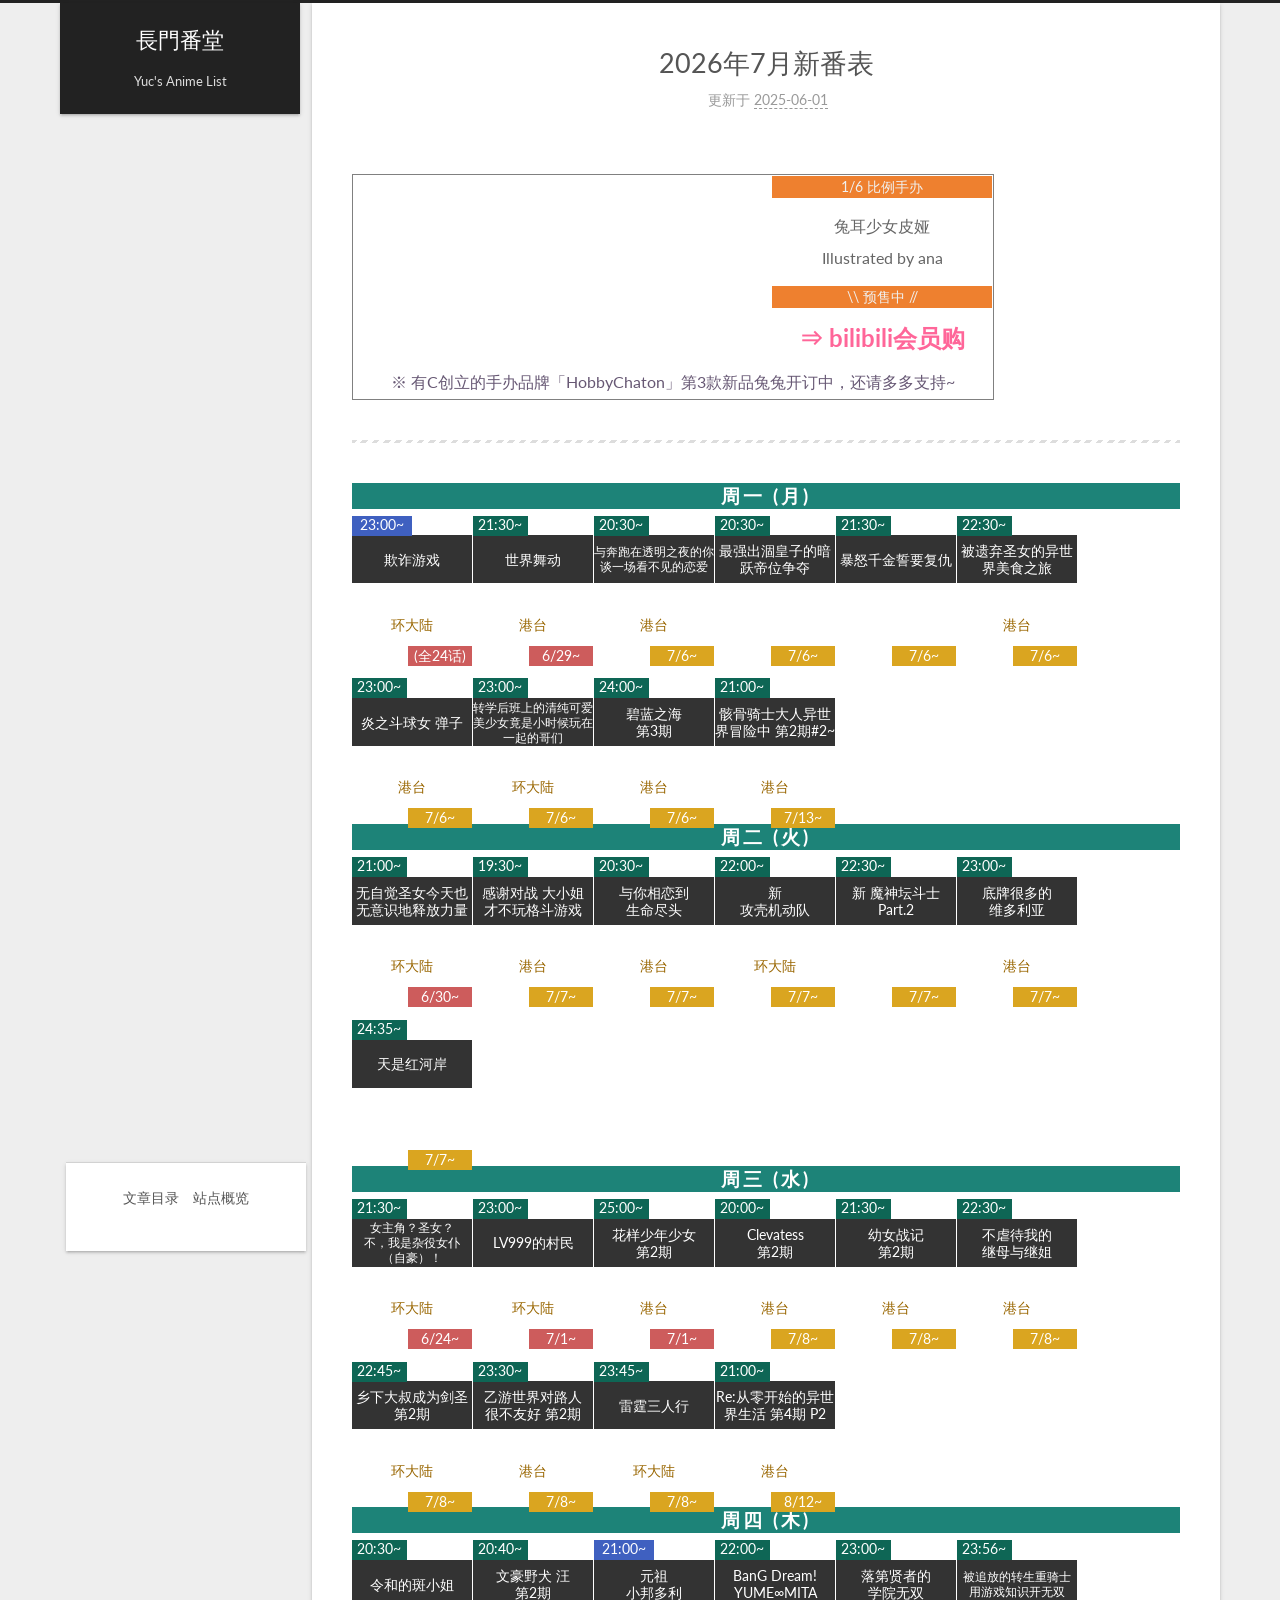
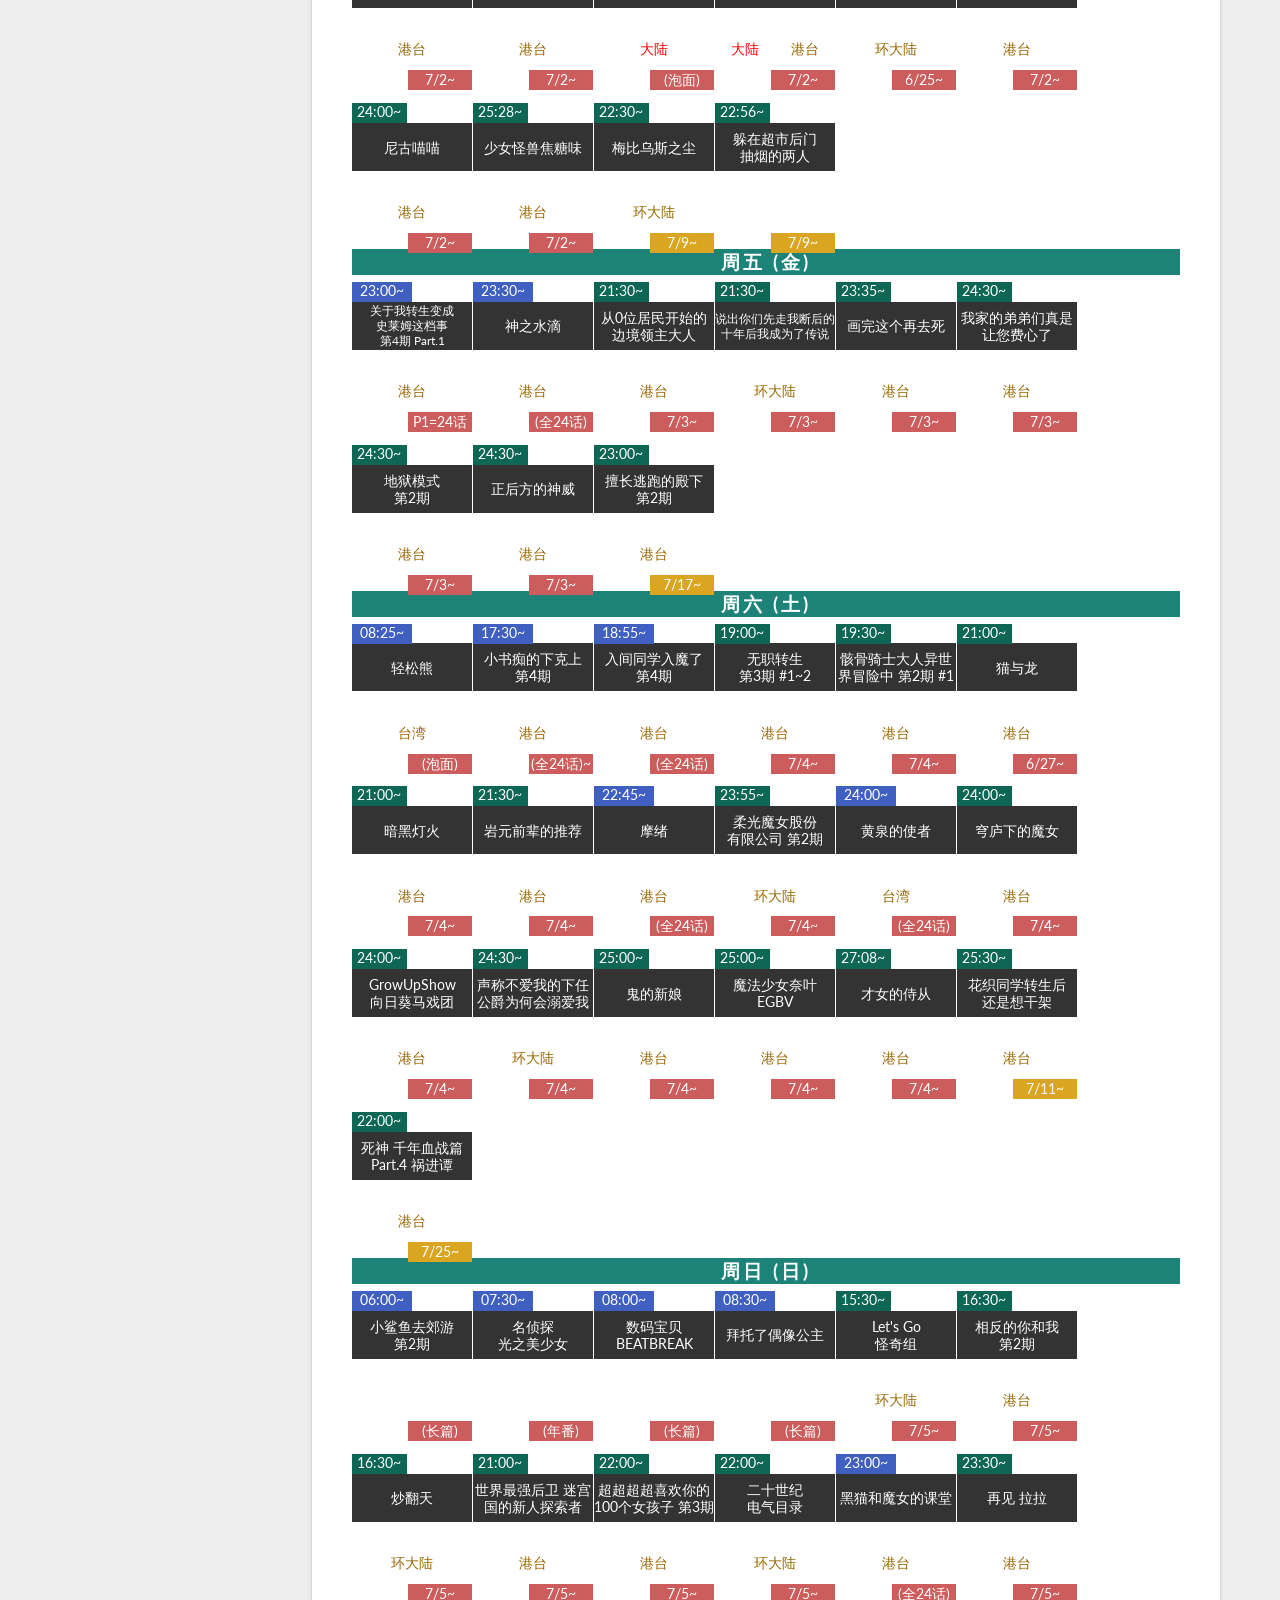
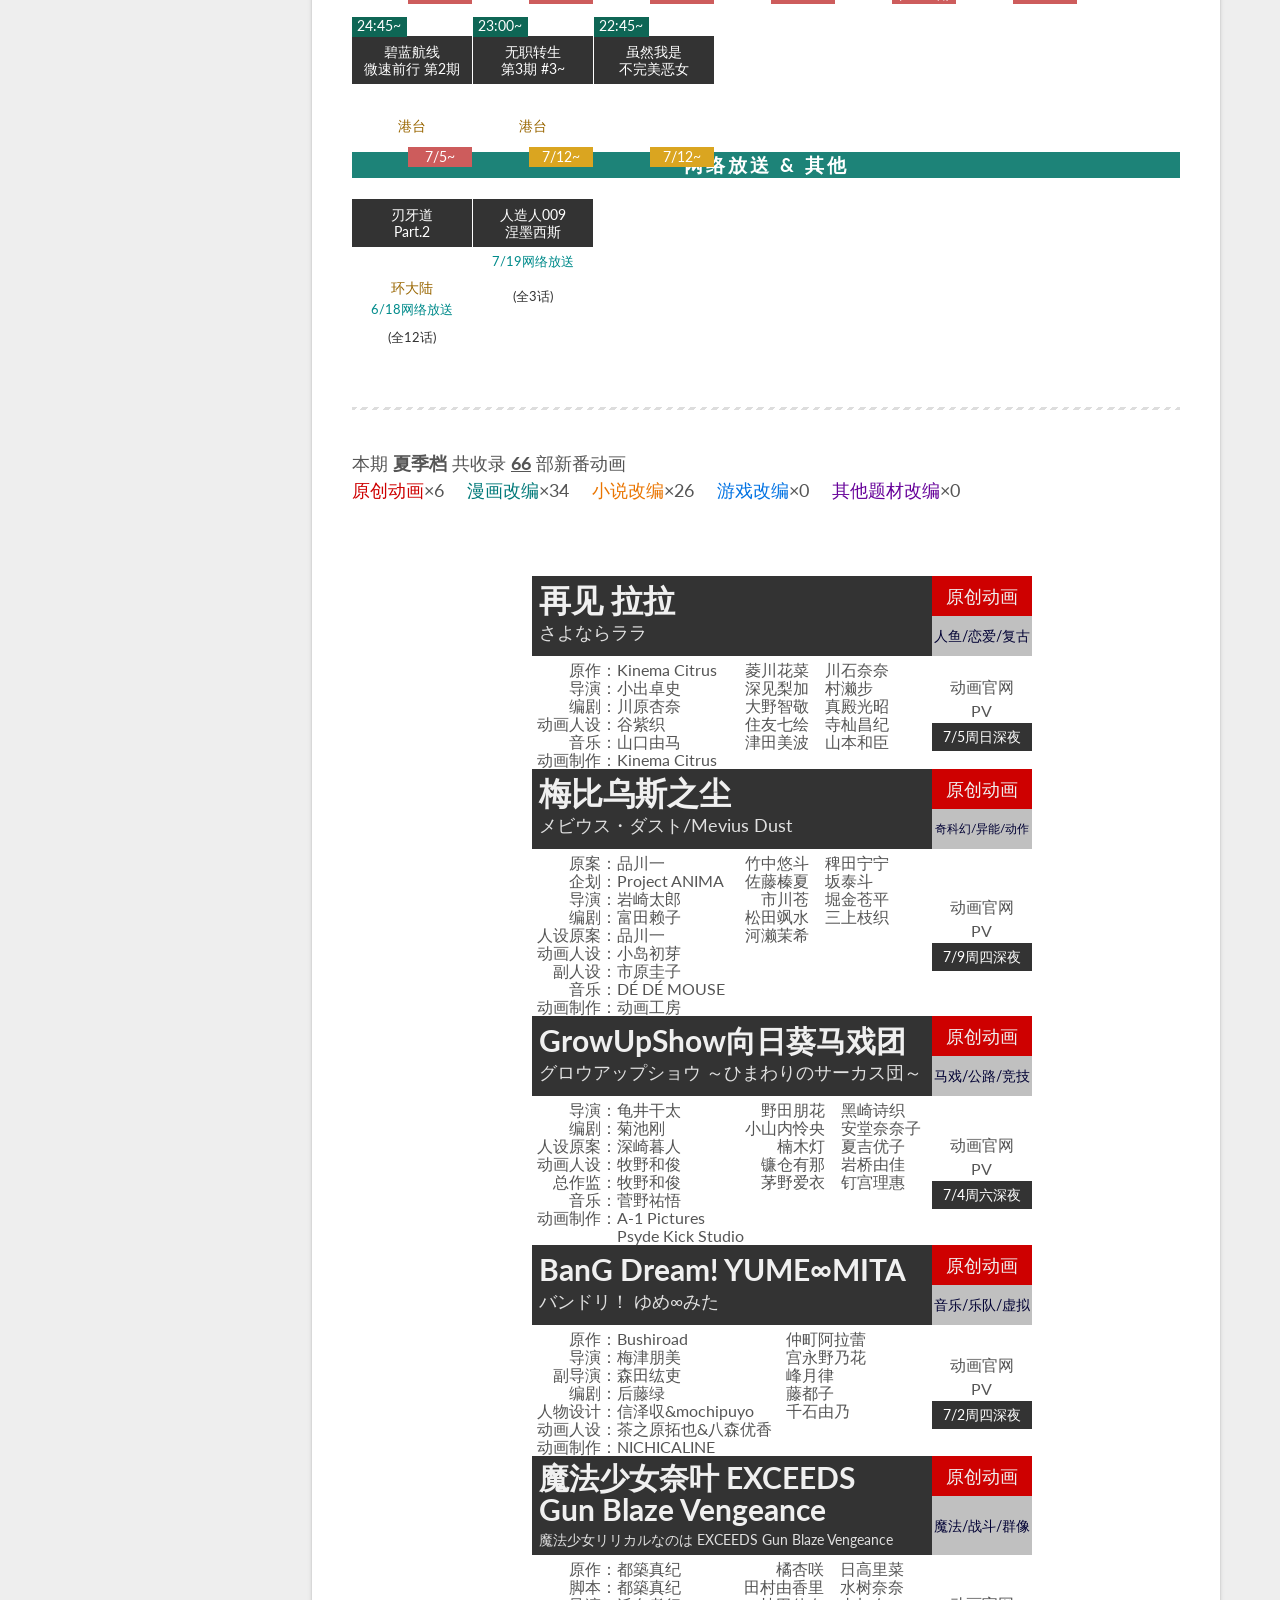
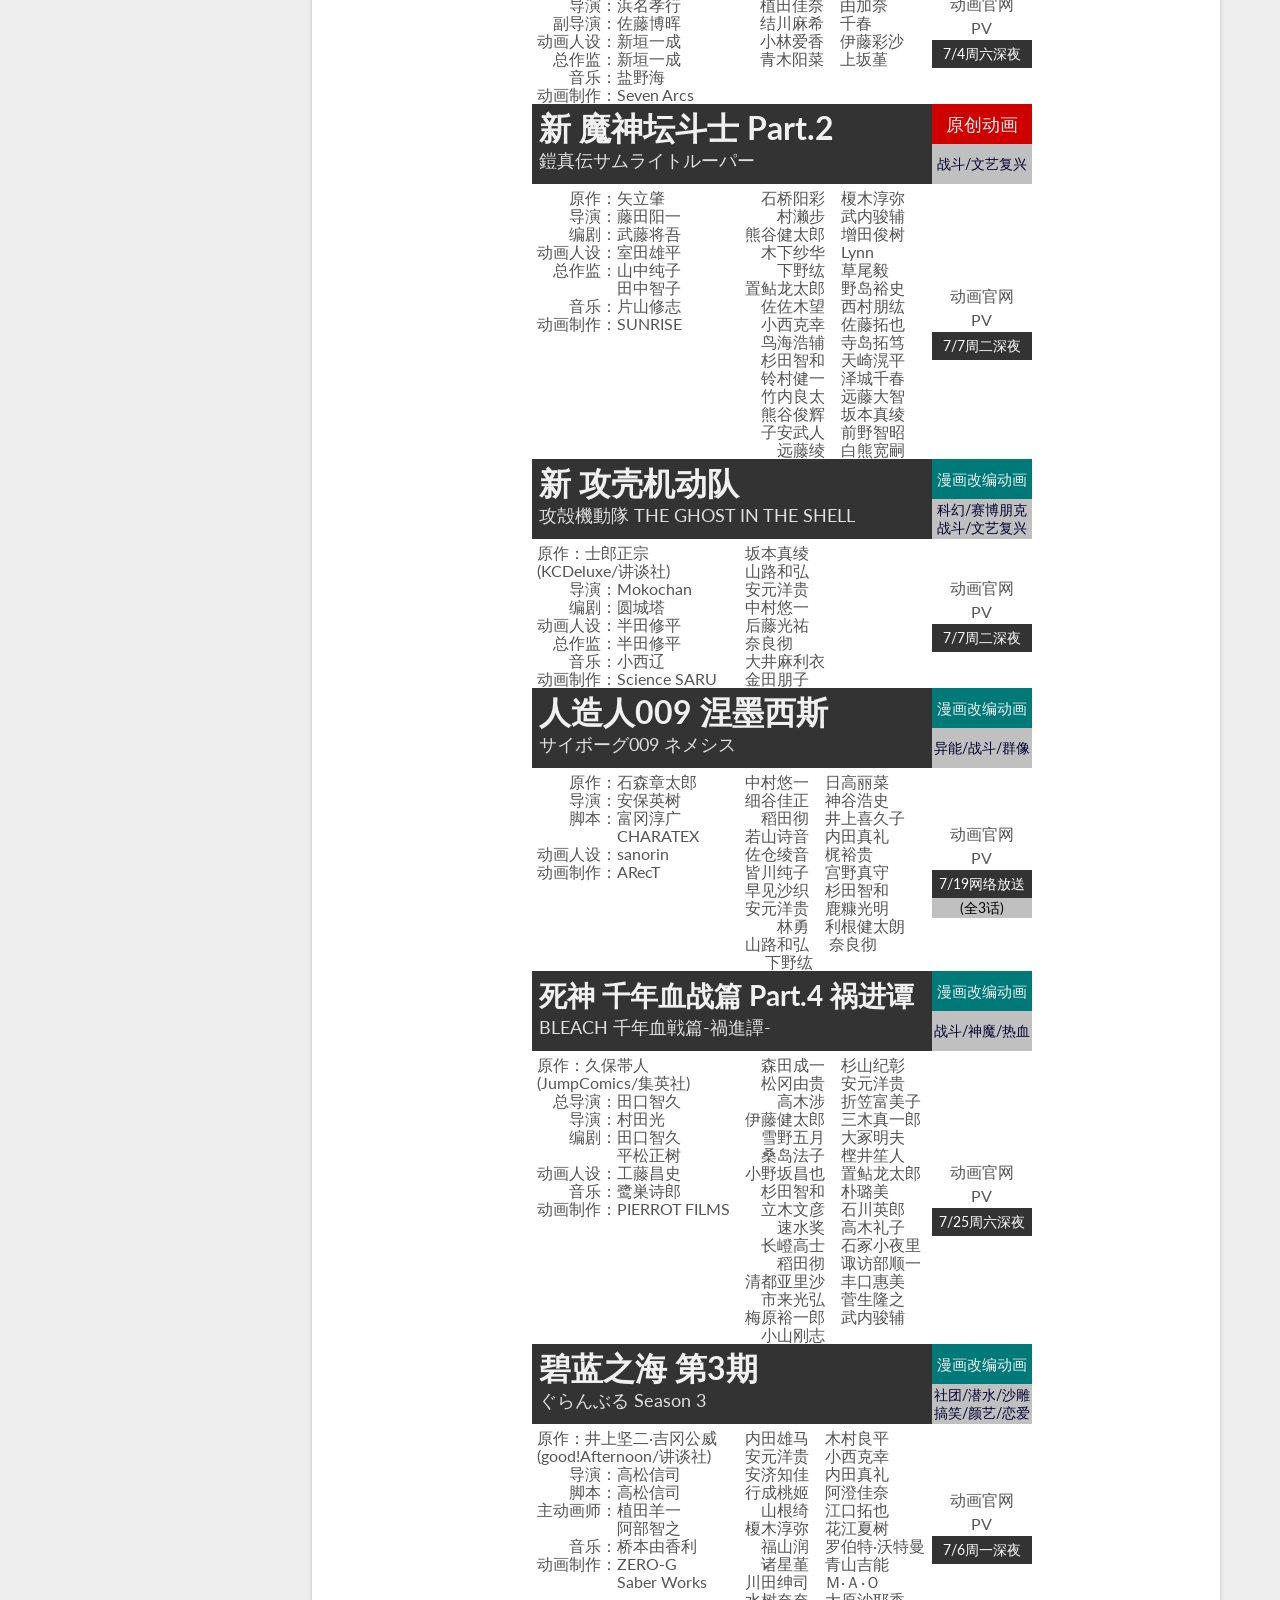
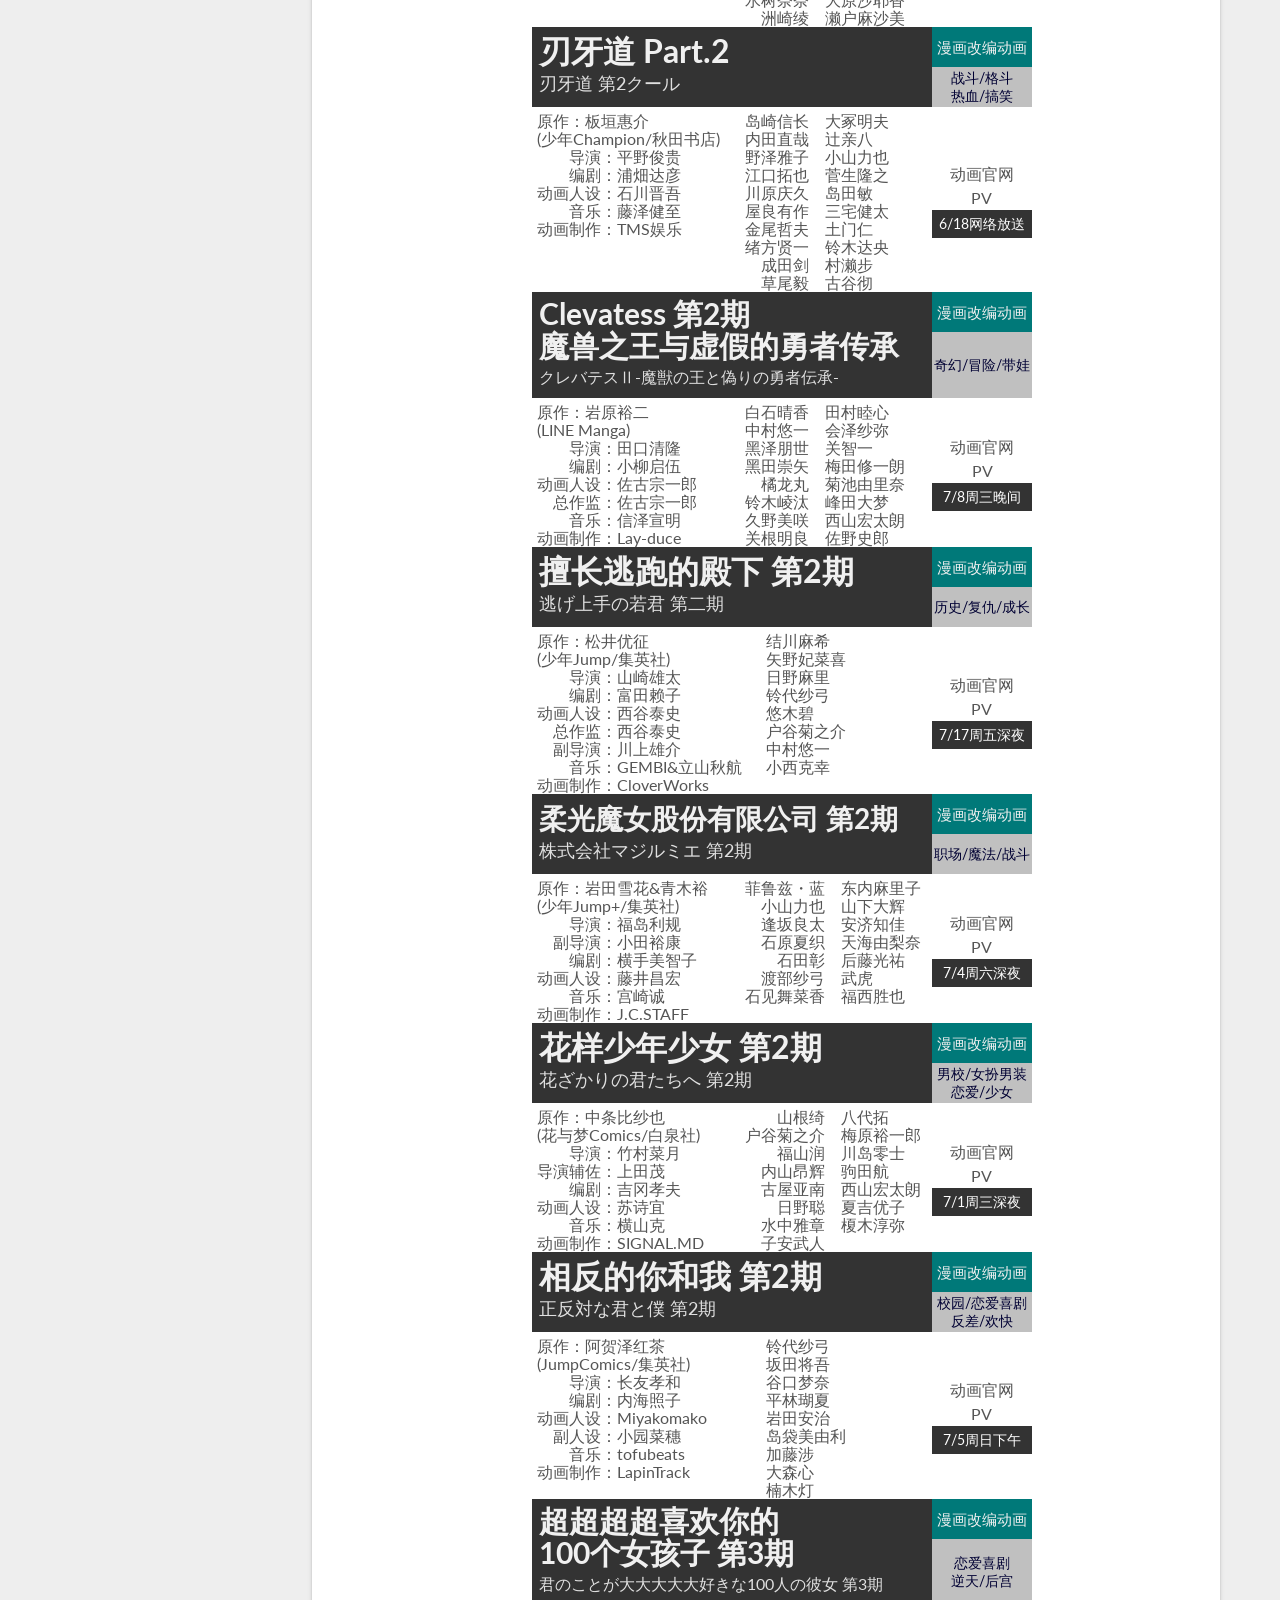
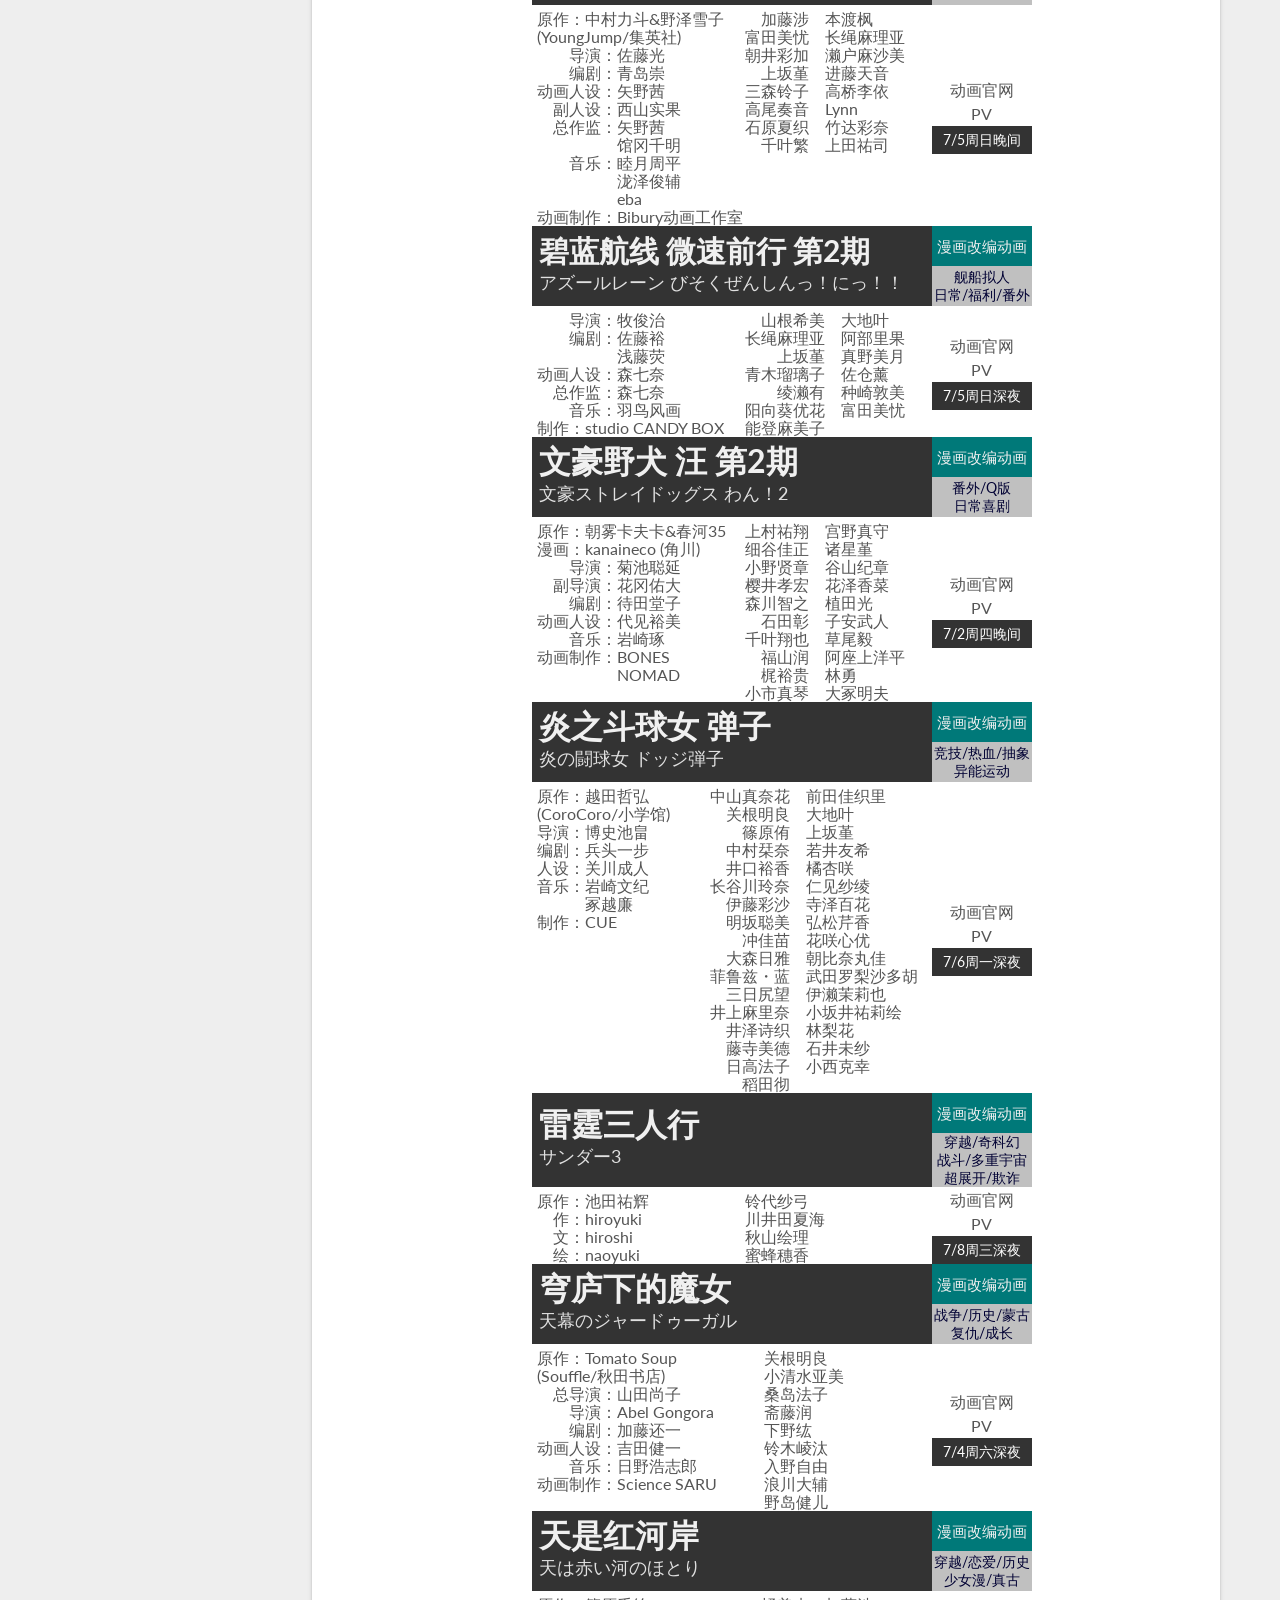
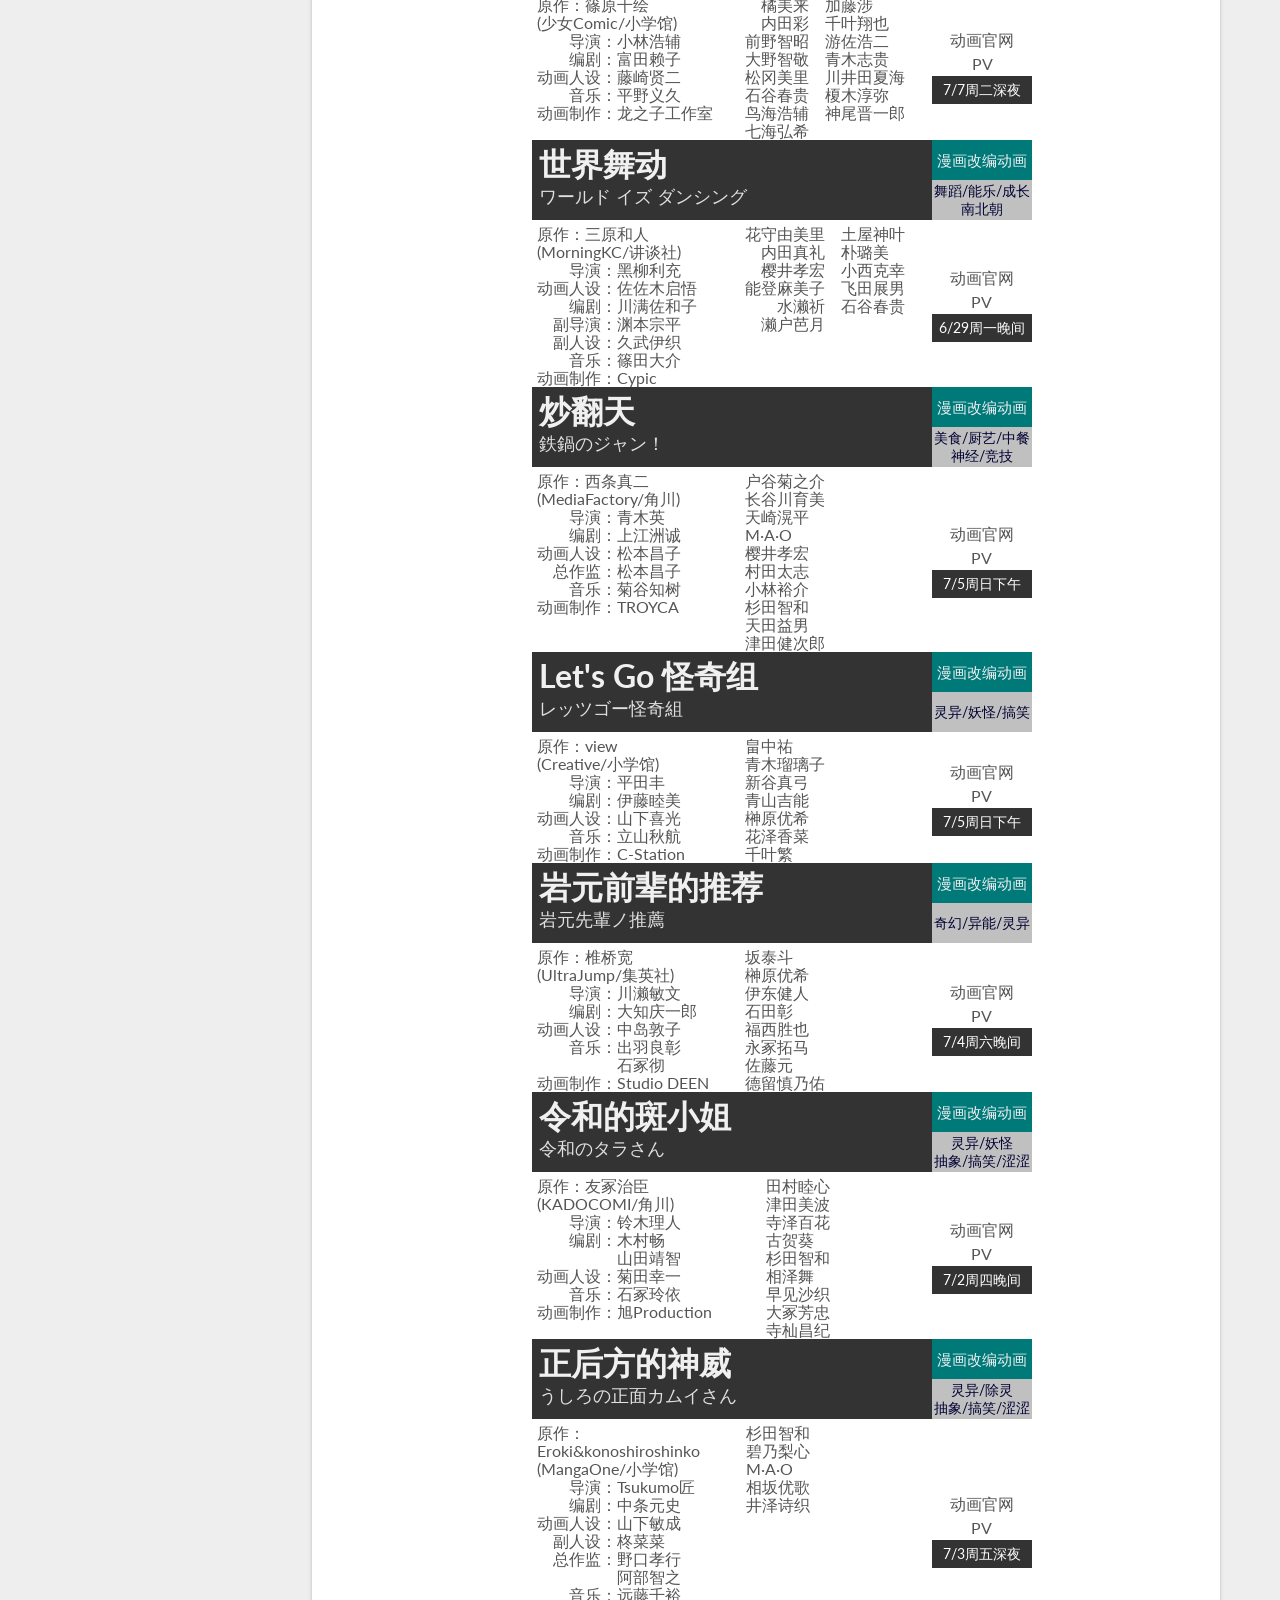
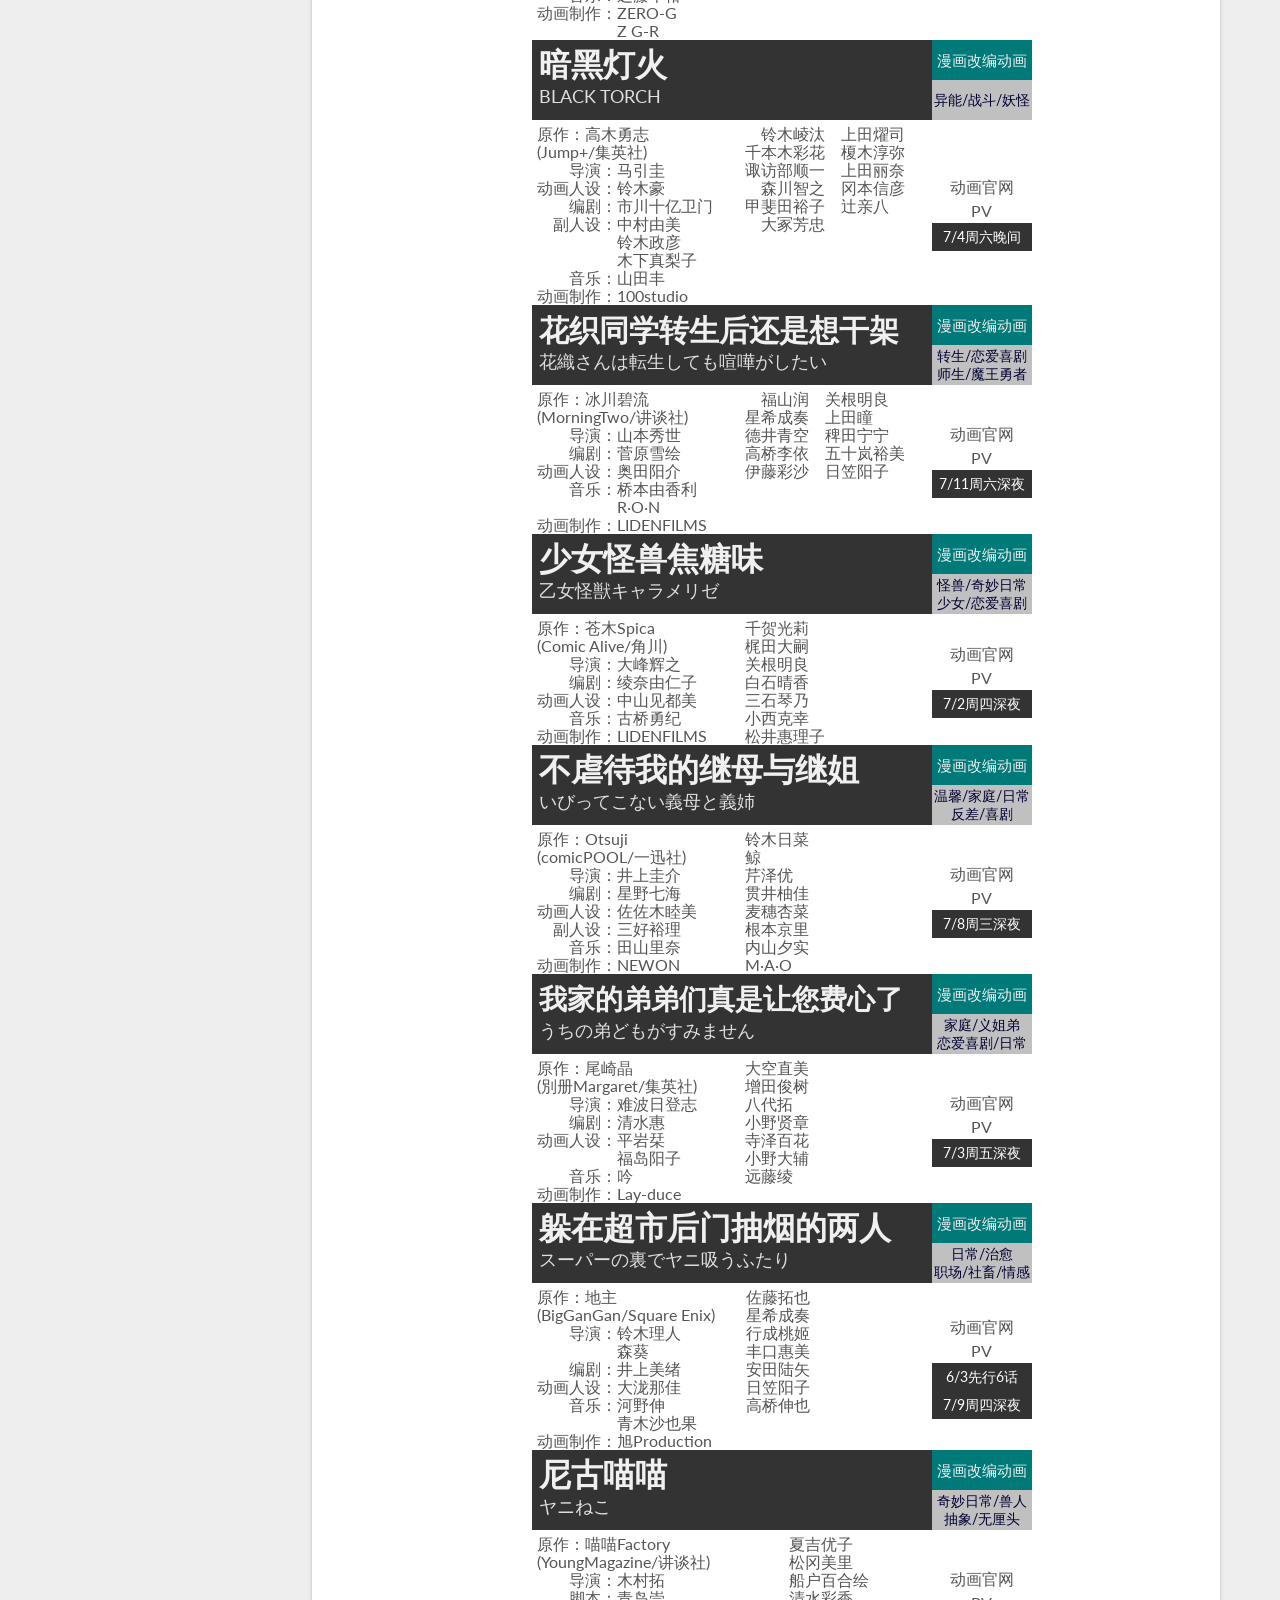
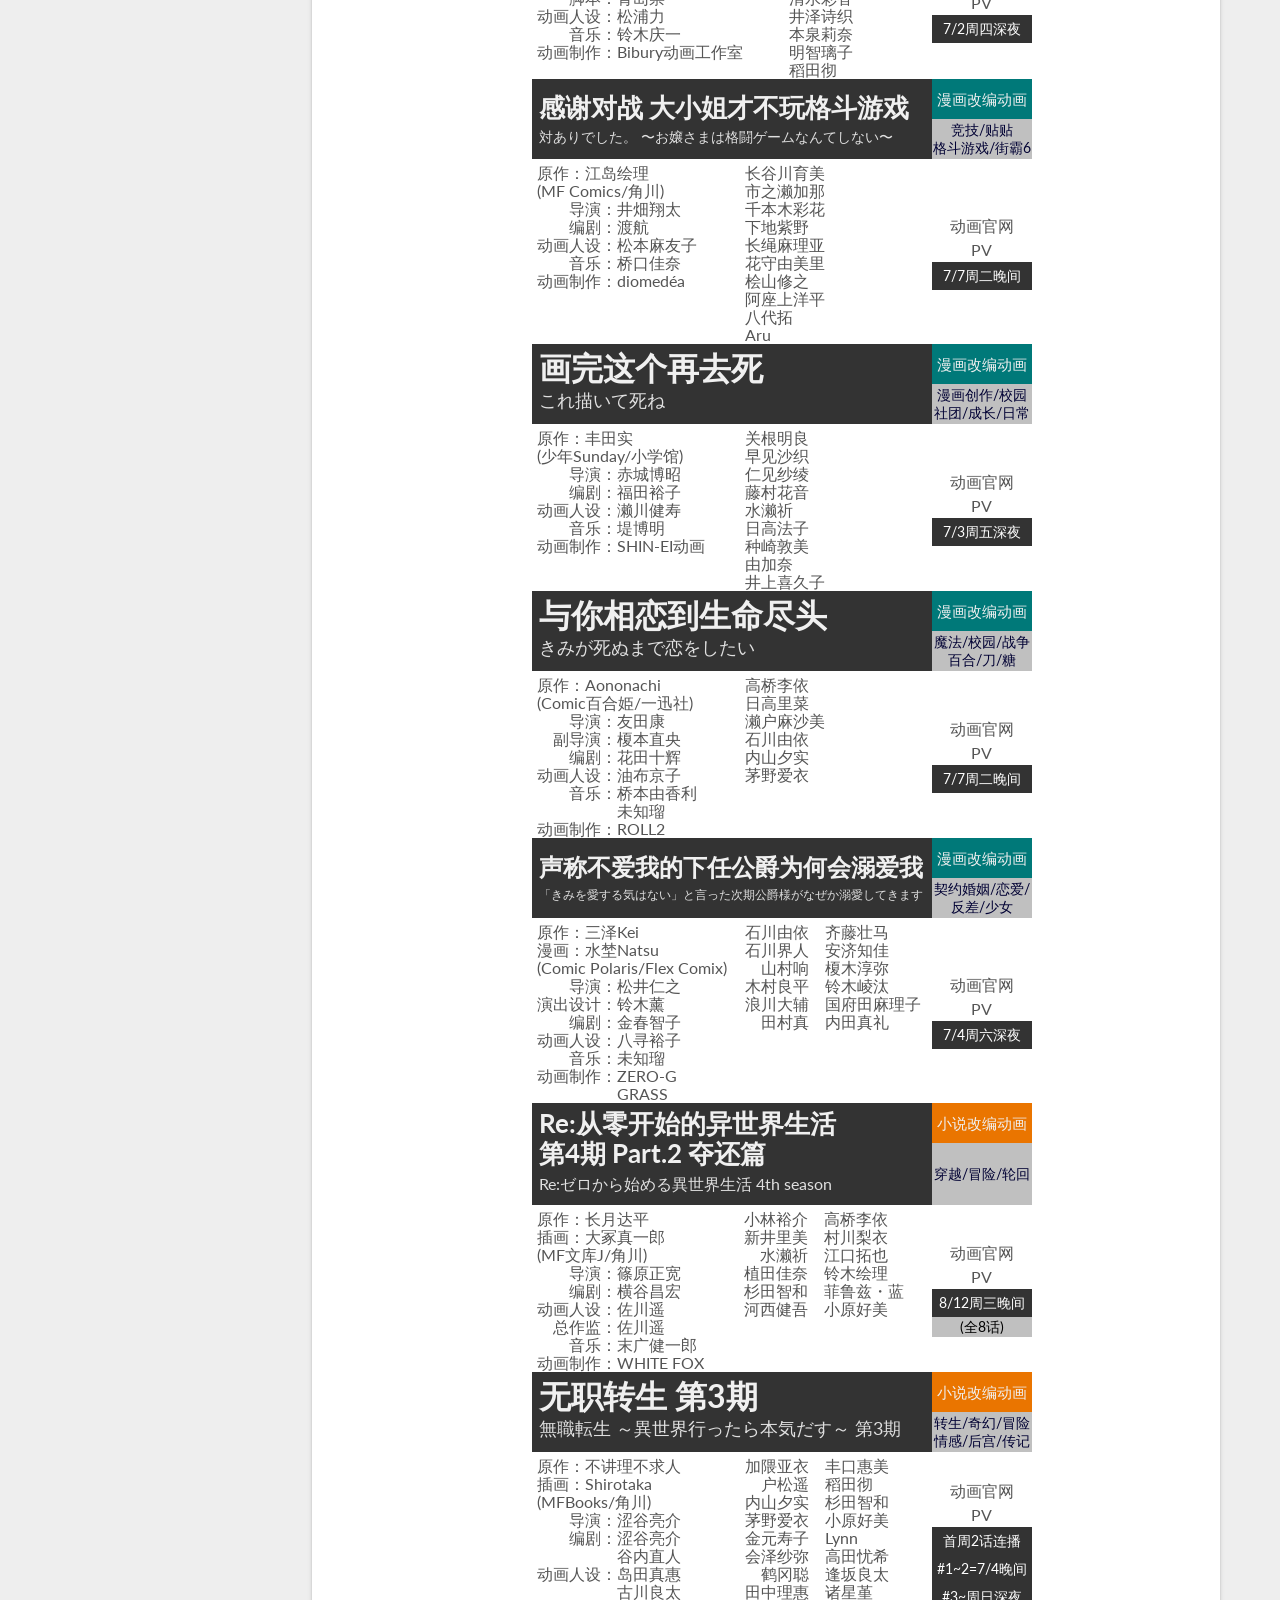
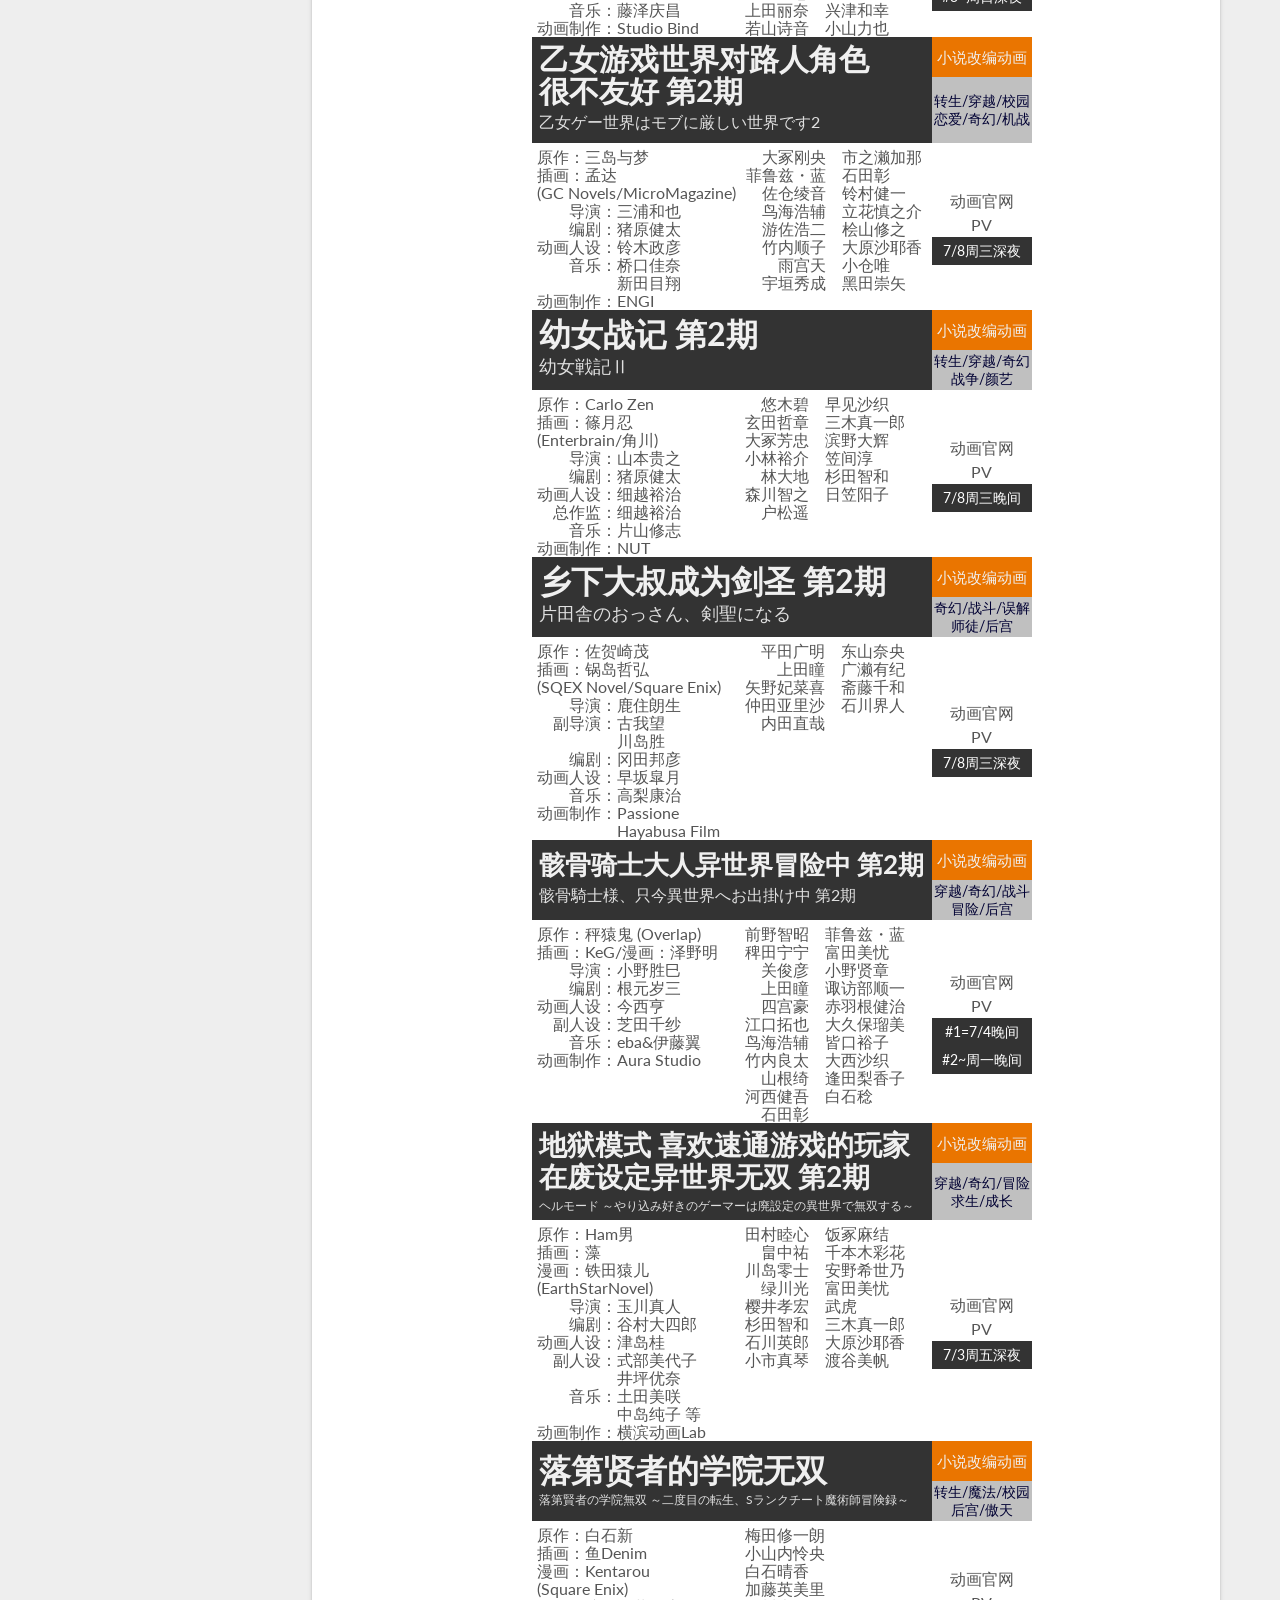
==== commit 87961c4d: "Site updated: 2026-07-06 10:09:27" ====
--- a/202607/index.html
+++ b/202607/index.html
@@ -160,8 +160,6 @@
 <meta property="og:image" content="https://i0.hdslb.com/bfs/new_dyn/04f8e8caa26b49173c93d547011e2000512995925.jpg">
 <meta property="og:image" content="https://i0.hdslb.com/bfs/new_dyn/121eaf1a4dc9fecb15201af71e8a4fb6512995925.jpg">
 <meta property="og:image" content="https://i0.hdslb.com/bfs/new_dyn/9e394c8578b1aa02e33150658ceef7ba512995925.jpg">
-<meta property="og:image" content="https://i0.hdslb.com/bfs/new_dyn/ebbf753e84a0c569c5b35940a0644839512995925.jpg">
-<meta property="og:image" content="https://i0.hdslb.com/bfs/album/d06ad4b201012067db7d59c9dedfadeb6da75cf3.jpg">
 <meta property="og:image" content="https://i0.hdslb.com/bfs/new_dyn/86ee784222c121962826aa47e3cfd267512995925.jpg">
 <meta property="og:image" content="https://i0.hdslb.com/bfs/new_dyn/dec51811ba1216627f761e1a730be1f3512995925.jpg">
 <meta property="og:image" content="https://i0.hdslb.com/bfs/new_dyn/4081442c76b9d08fc7c34da8e2f4d501512995925.jpg">
@@ -174,6 +172,8 @@
 <meta property="og:image" content="https://i0.hdslb.com/bfs/album/d06ad4b201012067db7d59c9dedfadeb6da75cf3.jpg">
 <meta property="og:image" content="https://i0.hdslb.com/bfs/new_dyn/5691179311a0702b8d5fbec57ed5d05d512995925.jpg">
 <meta property="og:image" content="https://i0.hdslb.com/bfs/album/f2c9d88cce95d8e76092f0f5fc526d2ee234e376.jpg">
+<meta property="og:image" content="https://i0.hdslb.com/bfs/new_dyn/ebbf753e84a0c569c5b35940a0644839512995925.jpg">
+<meta property="og:image" content="https://i0.hdslb.com/bfs/album/d06ad4b201012067db7d59c9dedfadeb6da75cf3.jpg">
 <meta property="og:image" content="https://i0.hdslb.com/bfs/new_dyn/838239e4d2dabeb51b5241535f5821a7512995925.jpg">
 <meta property="og:image" content="https://i0.hdslb.com/bfs/album/d06ad4b201012067db7d59c9dedfadeb6da75cf3.jpg">
 <meta property="og:image" content="https://i0.hdslb.com/bfs/new_dyn/6122311dd677dc4941f8cb82f56a6c48512995925.jpg">
@@ -753,33 +753,41 @@
 </tr></table></div></div>
 <div style="float:left"><div class="div_date"><p class="imgtext5">08:30~</p><p class="imgep">(长篇)</p><img width="120px" data-src="https://i0.hdslb.com/bfs/new_dyn/9e394c8578b1aa02e33150658ceef7ba512995925.jpg" referrerPolicy="no-referrer"></div><div><table width="120px"><tr><td colspan="3" class="date_title_">拜托了偶像公主</td></tr><tr class="tr_area">
 </tr></table></div></div>
+<div style="float:left"><div class="div_date"><p class="imgtext4">15:30~</p><p class="imgep">7/5~</p><img width="120px" data-src="https://i0.hdslb.com/bfs/new_dyn/86ee784222c121962826aa47e3cfd267512995925.jpg" referrerPolicy="no-referrer"></div><div><table width="120px"><tr><td colspan="3" class="date_title_">Let's Go<br>怪奇组</td></tr><tr class="tr_area">
+<td style="text-align: center;"><a href="https://www.crunchyroll.com/watch/GE00379350JAJP" target="_blank"><img data-src="https://i0.hdslb.com/bfs/new_dyn/dec51811ba1216627f761e1a730be1f3512995925.jpg" referrerPolicy="no-referrer"><br><p class="area">环大陆</p></a></td>
+</tr></table></div></div>
+<div style="float:left"><div class="div_date"><p class="imgtext4">16:30~</p><p class="imgep">7/5~</p><img width="120px" data-src="https://i0.hdslb.com/bfs/new_dyn/4081442c76b9d08fc7c34da8e2f4d501512995925.jpg" referrerPolicy="no-referrer"></div><div><table width="120px"><tr><td colspan="3" class="date_title_">相反的你和我<br>第2期</td></tr><tr class="tr_area">
+<td style="text-align: center;"><a href="https://acg.gamer.com.tw/acgDetail.php?s=150685" target="_blank"><img data-src="https://i0.hdslb.com/bfs/album/d06ad4b201012067db7d59c9dedfadeb6da75cf3.jpg" referrerPolicy="no-referrer"><br><p class="area">港台</p></a></td>
+</tr></table></div></div>
+<div style="float:left"><div class="div_date"><p class="imgtext4">16:30~</p><p class="imgep">7/5~</p><img width="120px" data-src="https://i0.hdslb.com/bfs/new_dyn/0a7961716aeb38be6352355e05467c07512995925.jpg" referrerPolicy="no-referrer"></div><div><table width="120px"><tr><td colspan="3" class="date_title_">炒翻天</td></tr><tr class="tr_area">
+<td style="text-align: center;"><a href="https://www.crunchyroll.com/watch/GE00379326JAJP/" target="_blank"><img data-src="https://i0.hdslb.com/bfs/new_dyn/dec51811ba1216627f761e1a730be1f3512995925.jpg" referrerPolicy="no-referrer"><br><p class="area">环大陆</p></a></td>
+</tr></table></div></div>
+
+
+
+
+
+
+
+
+<div style="float:left"><div class="div_date"><p class="imgtext4">21:00~</p><p class="imgep">7/5~</p><img width="120px" data-src="https://i0.hdslb.com/bfs/new_dyn/7ffbb763ee08eb87f2695d02e302134f512995925.jpg" referrerPolicy="no-referrer"></div><div><table width="120px"><tr><td colspan="3" class="date_title_">世界最强后卫 迷宫国的新人探索者</td></tr><tr class="tr_area">
+<td style="text-align: center;"><a href="https://acg.gamer.com.tw/acgDetail.php?s=147147" target="_blank"><img data-src="https://i0.hdslb.com/bfs/album/d06ad4b201012067db7d59c9dedfadeb6da75cf3.jpg" referrerPolicy="no-referrer"><br><p class="area">港台</p></a></td>
+</tr></table></div></div>
+<div style="float:left"><div class="div_date"><p class="imgtext4">22:00~</p><p class="imgep">7/5~</p><img width="120px" data-src="https://i0.hdslb.com/bfs/new_dyn/474899f247a75f593180d0759a783635512995925.jpg" referrerPolicy="no-referrer"></div><div><table width="120px"><tr><td colspan="3" class="date_title_">超超超超喜欢你的100个女孩子 第3期</td></tr><tr class="tr_area">
+<td style="text-align: center;"><a href="https://acg.gamer.com.tw/acgDetail.php?s=147833" target="_blank"><img data-src="https://i0.hdslb.com/bfs/album/d06ad4b201012067db7d59c9dedfadeb6da75cf3.jpg" referrerPolicy="no-referrer"><br><p class="area">港台</p></a></td>
+</tr></table></div></div>
+<div style="float:left"><div class="div_date"><p class="imgtext4">22:00~</p><p class="imgep">7/5~</p><img width="120px" data-src="https://i0.hdslb.com/bfs/new_dyn/5691179311a0702b8d5fbec57ed5d05d512995925.jpg" referrerPolicy="no-referrer"></div><div><table width="120px"><tr><td colspan="3" class="date_title_">二十世纪<br>电气目录</td></tr><tr class="tr_area">
+<td style="text-align: center;"><a href="https://www.netflix.com/title/81698957" target="_blank"><img data-src="https://i0.hdslb.com/bfs/album/f2c9d88cce95d8e76092f0f5fc526d2ee234e376.jpg" referrerPolicy="no-referrer"><br><p class="area">环大陆</p></a></td>
+</tr></table></div></div>
+
 <div style="float:left"><div class="div_date"><p class="imgtext5">23:00~</p><p class="imgep">(全24话)</p><img width="120px" data-src="https://i0.hdslb.com/bfs/new_dyn/ebbf753e84a0c569c5b35940a0644839512995925.jpg" referrerPolicy="no-referrer"></div><div><table width="120px"><tr><td colspan="3" class="date_title_">黑猫和魔女的课堂</td></tr><tr class="tr_area">
 <td style="text-align: center;"><a href="https://acg.gamer.com.tw/acgDetail.php?s=146600" target="_blank"><img data-src="https://i0.hdslb.com/bfs/album/d06ad4b201012067db7d59c9dedfadeb6da75cf3.jpg" referrerPolicy="no-referrer"><br><p class="area">港台</p></a></td>
 </tr></table></div></div>
 
-
-<div style="float:left"><div class="div_date"><p class="imgtext4">15:30~</p><p class="imgep2">7/5~</p><img width="120px" data-src="https://i0.hdslb.com/bfs/new_dyn/86ee784222c121962826aa47e3cfd267512995925.jpg" referrerPolicy="no-referrer"></div><div><table width="120px"><tr><td colspan="3" class="date_title_">Let's Go<br>怪奇组</td></tr><tr class="tr_area">
-<td style="text-align: center;"><a href="https://www.crunchyroll.com/" target="_blank"><img data-src="https://i0.hdslb.com/bfs/new_dyn/dec51811ba1216627f761e1a730be1f3512995925.jpg" referrerPolicy="no-referrer"><br><p class="area">环大陆</p></a></td>
-</tr></table></div></div>
-<div style="float:left"><div class="div_date"><p class="imgtext4">16:30~</p><p class="imgep2">7/5~</p><img width="120px" data-src="https://i0.hdslb.com/bfs/new_dyn/4081442c76b9d08fc7c34da8e2f4d501512995925.jpg" referrerPolicy="no-referrer"></div><div><table width="120px"><tr><td colspan="3" class="date_title_">相反的你和我<br>第2期</td></tr><tr class="tr_area">
-<td style="text-align: center;"><a href="https://acg.gamer.com.tw/acgDetail.php?s=150685" target="_blank"><img data-src="https://i0.hdslb.com/bfs/album/d06ad4b201012067db7d59c9dedfadeb6da75cf3.jpg" referrerPolicy="no-referrer"><br><p class="area">港台</p></a></td>
-</tr></table></div></div>
-<div style="float:left"><div class="div_date"><p class="imgtext4">16:30~</p><p class="imgep2">7/5~</p><img width="120px" data-src="https://i0.hdslb.com/bfs/new_dyn/0a7961716aeb38be6352355e05467c07512995925.jpg" referrerPolicy="no-referrer"></div><div><table width="120px"><tr><td colspan="3" class="date_title_">炒翻天</td></tr><tr class="tr_area">
-<td style="text-align: center;"><a href="https://www.crunchyroll.com/" target="_blank"><img data-src="https://i0.hdslb.com/bfs/new_dyn/dec51811ba1216627f761e1a730be1f3512995925.jpg" referrerPolicy="no-referrer"><br><p class="area">环大陆</p></a></td>
-</tr></table></div></div>
-<div style="float:left"><div class="div_date"><p class="imgtext4">21:00~</p><p class="imgep2">7/5~</p><img width="120px" data-src="https://i0.hdslb.com/bfs/new_dyn/7ffbb763ee08eb87f2695d02e302134f512995925.jpg" referrerPolicy="no-referrer"></div><div><table width="120px"><tr><td colspan="3" class="date_title_">世界最强后卫 迷宫国的新人探索者</td></tr><tr class="tr_area">
-<td style="text-align: center;"><a href="https://acg.gamer.com.tw/acgDetail.php?s=147147" target="_blank"><img data-src="https://i0.hdslb.com/bfs/album/d06ad4b201012067db7d59c9dedfadeb6da75cf3.jpg" referrerPolicy="no-referrer"><br><p class="area">港台</p></a></td>
-</tr></table></div></div>
-<div style="float:left"><div class="div_date"><p class="imgtext4">22:00~</p><p class="imgep2">7/5~</p><img width="120px" data-src="https://i0.hdslb.com/bfs/new_dyn/474899f247a75f593180d0759a783635512995925.jpg" referrerPolicy="no-referrer"></div><div><table width="120px"><tr><td colspan="3" class="date_title_">超超超超喜欢你的100个女孩子 第3期</td></tr><tr class="tr_area">
-<td style="text-align: center;"><a href="https://acg.gamer.com.tw/acgDetail.php?s=147833" target="_blank"><img data-src="https://i0.hdslb.com/bfs/album/d06ad4b201012067db7d59c9dedfadeb6da75cf3.jpg" referrerPolicy="no-referrer"><br><p class="area">港台</p></a></td>
-</tr></table></div></div>
-<div style="float:left"><div class="div_date"><p class="imgtext4">22:00~</p><p class="imgep2">7/5~</p><img width="120px" data-src="https://i0.hdslb.com/bfs/new_dyn/5691179311a0702b8d5fbec57ed5d05d512995925.jpg" referrerPolicy="no-referrer"></div><div><table width="120px"><tr><td colspan="3" class="date_title_">二十世纪<br>电气目录</td></tr><tr class="tr_area">
-<td style="text-align: center;"><a href="https://www.netflix.com/title/81698957" target="_blank"><img data-src="https://i0.hdslb.com/bfs/album/f2c9d88cce95d8e76092f0f5fc526d2ee234e376.jpg" referrerPolicy="no-referrer"><br><p class="area">环大陆</p></a></td>
-</tr></table></div></div>
-<div style="float:left"><div class="div_date"><p class="imgtext4">23:30~</p><p class="imgep2">7/5~</p><img width="120px" data-src="https://i0.hdslb.com/bfs/new_dyn/838239e4d2dabeb51b5241535f5821a7512995925.jpg" referrerPolicy="no-referrer"></div><div><table width="120px"><tr><td colspan="3" class="date_title_">再见 拉拉</td></tr><tr class="tr_area">
+<div style="float:left"><div class="div_date"><p class="imgtext4">23:30~</p><p class="imgep">7/5~</p><img width="120px" data-src="https://i0.hdslb.com/bfs/new_dyn/838239e4d2dabeb51b5241535f5821a7512995925.jpg" referrerPolicy="no-referrer"></div><div><table width="120px"><tr><td colspan="3" class="date_title_">再见 拉拉</td></tr><tr class="tr_area">
 <td style="text-align: center;"><a href="https://acg.gamer.com.tw/acgDetail.php?s=139434" target="_blank"><img data-src="https://i0.hdslb.com/bfs/album/d06ad4b201012067db7d59c9dedfadeb6da75cf3.jpg" referrerPolicy="no-referrer"><br><p class="area">港台</p></a></td>
 </tr></table></div></div>
-<div style="float:left"><div class="div_date"><p class="imgtext4">24:45~</p><p class="imgep2">7/5~</p><img width="120px" data-src="https://i0.hdslb.com/bfs/new_dyn/6122311dd677dc4941f8cb82f56a6c48512995925.jpg" referrerPolicy="no-referrer"></div><div><table width="120px"><tr><td colspan="3" class="date_title_">碧蓝航线<br>微速前行 第2期</td></tr><tr class="tr_area">
+<div style="float:left"><div class="div_date"><p class="imgtext4">24:45~</p><p class="imgep">7/5~</p><img width="120px" data-src="https://i0.hdslb.com/bfs/new_dyn/6122311dd677dc4941f8cb82f56a6c48512995925.jpg" referrerPolicy="no-referrer"></div><div><table width="120px"><tr><td colspan="3" class="date_title_">碧蓝航线<br>微速前行 第2期</td></tr><tr class="tr_area">
 <td style="text-align: center;"><a href="https://acg.gamer.com.tw/acgDetail.php?s=135454" target="_blank"><img data-src="https://i0.hdslb.com/bfs/album/d06ad4b201012067db7d59c9dedfadeb6da75cf3.jpg" referrerPolicy="no-referrer"><br><p class="area">港台</p></a></td>
 </tr></table></div></div>
 <div style="float:left"><div class="div_date"><p class="imgtext4">23:00~</p><p class="imgep2">7/12~</p><img width="120px" data-src="https://i0.hdslb.com/bfs/new_dyn/a15be389060cf0bf2a8f07a63cd401f6512995925.jpg" referrerPolicy="no-referrer"></div><div><table width="120px"><tr><td colspan="3" class="date_title_">无职转生<br>第3期 #3~</td></tr><tr class="tr_area">
--- a/css/main.css
+++ b/css/main.css
@@ -1171,7 +1171,7 @@
 }
 .links-of-author a::before,
 .links-of-author span.exturl::before {
-  background: #fff;
+  background: #fec8ac;
   border-radius: 50%;
   content: ' ';
   display: inline-block;
